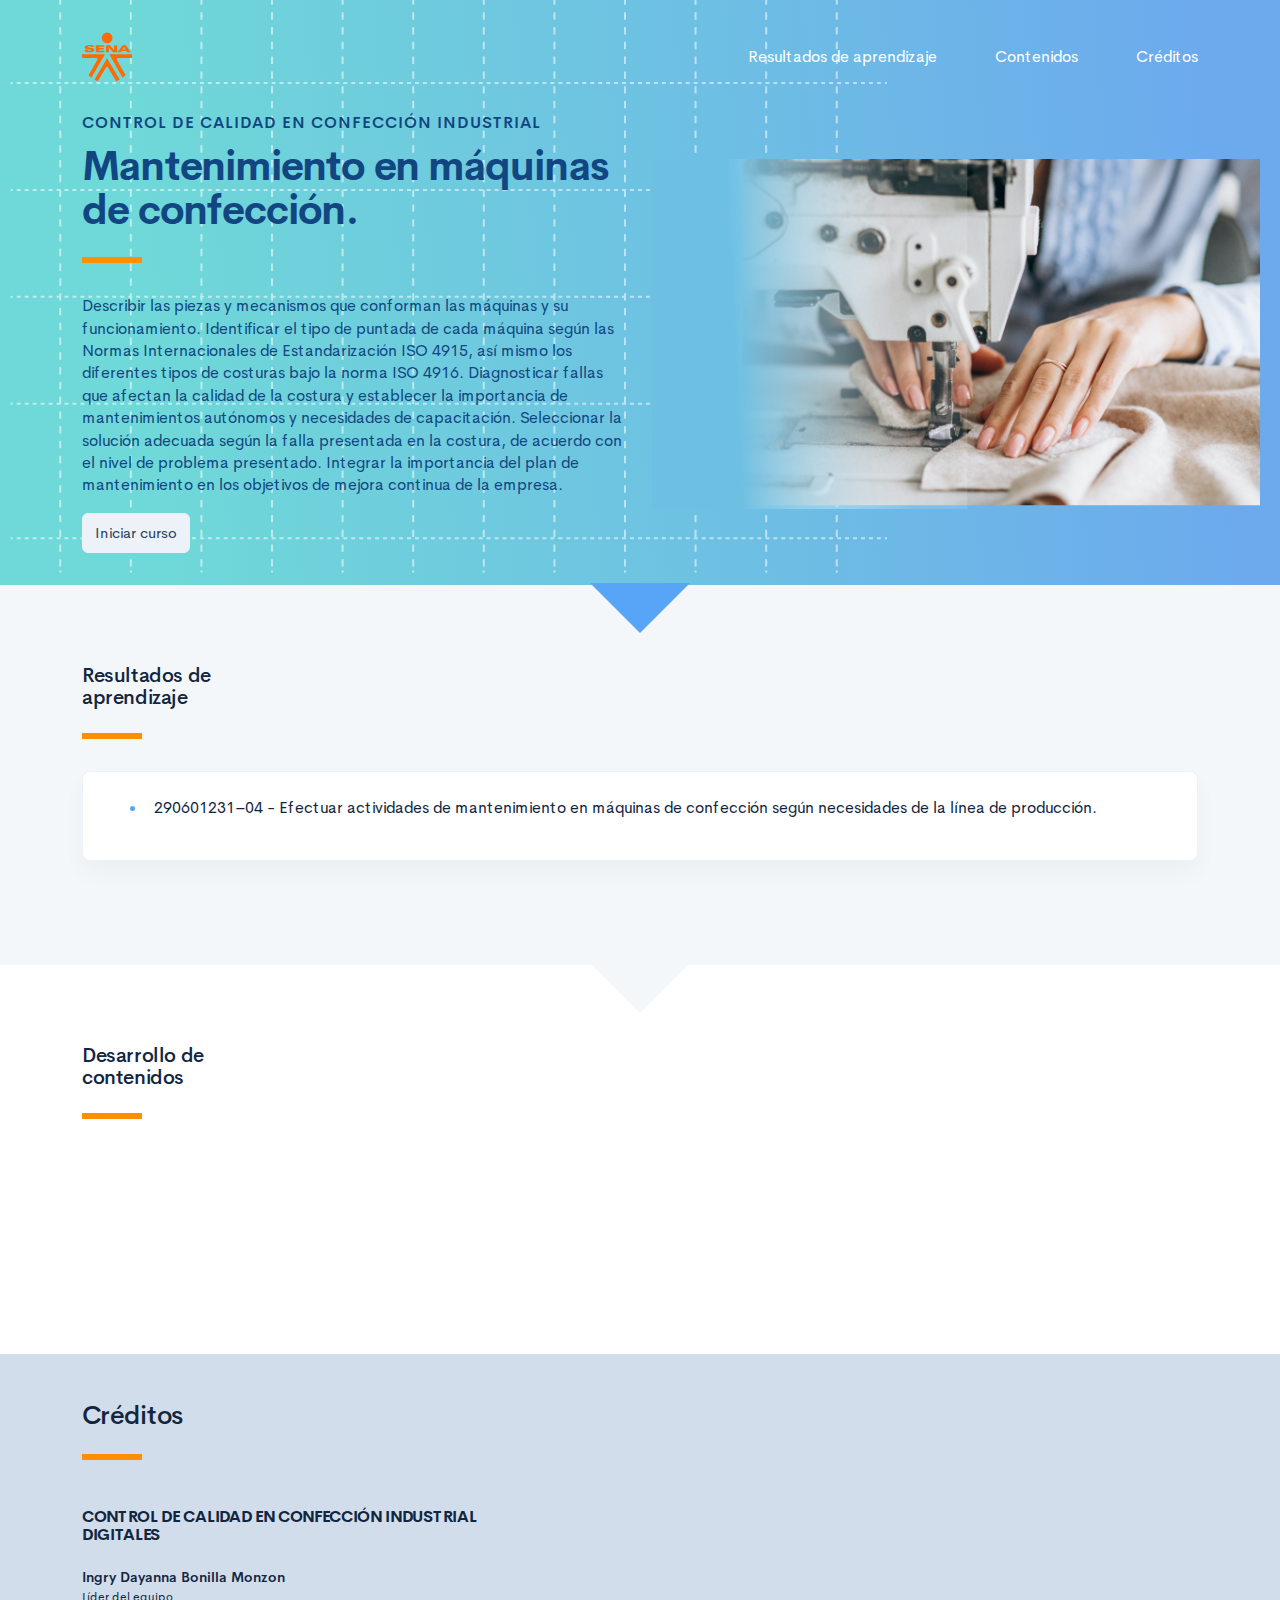
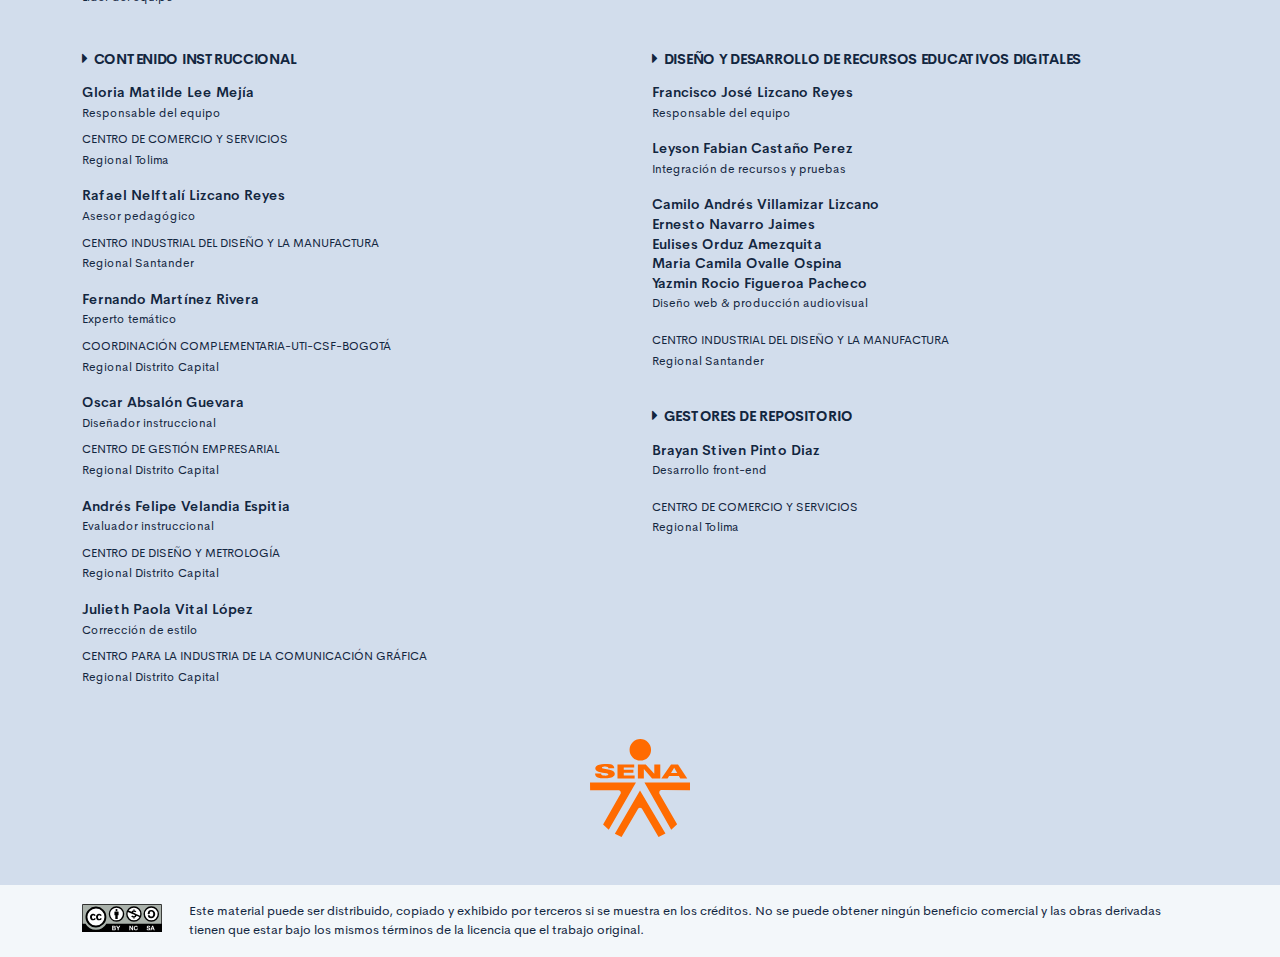
==== public/index.html @ 849eeeb2 "Se realiza cargue del componente 3" ====
<!DOCTYPE html>
<html lang="es">
    <head>
        <meta charset="UTF-8">
        <meta name="viewport" content="width=device-width, user-scalable=no, initial-scale=1.0, maximum-scale=1.0, minimum-scale=1.0">
        <title>Mantenimiento en máquinas de confección.</title>
        <meta meta name="description" content="Describir las piezas y mecanismos que conforman las máquinas y su funcionamiento. Identificar el tipo de puntada de cada máquina según las Normas Internacionales de Estandarización ISO 4915, así mismo los diferentes tipos de costuras bajo la norma ISO 4916. Diagnosticar fallas que afectan la calidad de la costura y establecer la importancia de mantenimientos autónomos y necesidades de capacitación. Seleccionar la solución adecuada según la falla presentada en la costura, de acuerdo con el nivel de problema presentado. Integrar la importancia del plan de mantenimiento en los objetivos de mejora continua de la empresa.">
        <link rel="icon" type="image/svg+xml" href="assets/images/logos/senaLogo.svg">
        <link rel="stylesheet" href="assets/fonts/feather/feather.css">
        <link rel="stylesheet" href="assets/fonts/fontawesome/css/font-awesome.css">
        <link href="assets/css/fancybox.css" rel="stylesheet">
        <link href="assets/css/animate.css" rel="stylesheet">
        <link rel="stylesheet" href="assets/css/main.css">
    </head>
    <body class="theme-dark page-header-textura" id="page-home">
        <header class="curso-presentacion page-header" id="CursoPresentacion">
            <div class="page-textura">
                <div class="container">
                    <div class="curso-topbar justify-content-center justify-content-md-between"><a class="curso-topbar__logo"><svg xmlns="http://www.w3.org/2000/svg" width="168.273" height="164.177" viewBox="0 0 168.273 164.177">
                                <path id="SENA_LOGO" data-name="SENA LOGO" d="M85.349,1a18.09,18.09,0,1,0,18.09,18.09h0A18.1,18.1,0,0,0,85.349,1ZM25.617,42.983a33.722,33.722,0,0,0-9.386,1.024,11.156,11.156,0,0,0-5.12,2.56A5.346,5.346,0,0,0,10.086,52.2c.683,1.707,2.56,2.9,4.608,3.584,4.437,1.536,9.386,1.877,13.994,2.731a5.1,5.1,0,0,1,2.389,1.024,1.369,1.369,0,0,1-.683,2.048,9.146,9.146,0,0,1-5.291.683A8.354,8.354,0,0,1,20.5,61.244a1.962,1.962,0,0,1-.853-2.389H9.233A7.663,7.663,0,0,0,10.6,63.463a7.59,7.59,0,0,0,4.267,2.389A28.541,28.541,0,0,0,23.4,66.876,52.426,52.426,0,0,0,35,66.023a11.043,11.043,0,0,0,5.8-2.9,5.358,5.358,0,0,0-1.365-8.533,21.267,21.267,0,0,0-5.8-2.048c-3.072-.683-5.973-1.024-9.045-1.536a9.114,9.114,0,0,1-3.072-.853,1.226,1.226,0,0,1,0-2.219,9.369,9.369,0,0,1,4.437-.683,10.554,10.554,0,0,1,4.608.853A1.877,1.877,0,0,1,31.59,49.81h9.9a5.669,5.669,0,0,0-1.195-3.584A8.875,8.875,0,0,0,35.515,43.5c-3.584-.341-6.827-.512-9.9-.512Zm21.333.683V67.217H75.792V62.1H57.531V57.489H73.744V52.54H57.531V48.786H75.109v-5.12Zm47.615,0H81.253V67.217H91.322V51.346l13.824,15.872h13.824V43.666H108.9v15.7Zm42.495,0L120.676,67.217h10.581l2.56-4.267H150.2l2.389,4.267h11.776l-15.53-23.551ZM142.35,49.3l5.12,8.533h-10.41ZM.7,74.044l.171,12.8L49,86.673c2.389.512,3.925,2.048,3.413,5.8l-29.7,51.711,9.557,9.045L78.01,74.044Zm91.646,0L137.4,152.89l9.9-8.874L117.433,92.3c-.512-3.584.853-5.291,3.413-5.8l48.127.171V74.044ZM84.837,87.185,42.512,159.546l11.264,5.461,28.159-47.615a4.283,4.283,0,0,1,2.9-1.195,4.681,4.681,0,0,1,3.072,1.195l28.159,47.786,11.605-5.973Z" transform="translate(-0.7 -1)" fill="#FF6B00" />
                            </svg>
                        </a><a class="curso-topbar__menubar collapsed btn-menu-responsive d-none" data-toggle="collapse" href="#curso-topbar__nav" aria-expanded="false"><span></span><span></span><span></span></a>
                        <nav class="curso-topbar__nav collapse show d-none d-md-block" id="curso-topbar__nav">
                            <ul class="curso-topbar__list">
                                <li class="curso-topbar__item"><a class="curso-topbar__link" href="#ResultadosAprendizaje"><span class="text-white">Resultados de aprendizaje</span></a></li>
                                <li class="curso-topbar__item"><a class="curso-topbar__link" href="#IndiceTematico"><span class="text-white">Contenidos</span></a></li>
                                <li class="curso-topbar__item"><a class="curso-topbar__link" href="#Creditos"><span class="text-white">Créditos</span></a></li>
                            </ul>
                        </nav>
                    </div>
                    <!--include includes/page-home_header.pug                -->
                    <div class="curso-portada">
                        <div class="row align-items-center">
                            <div class="col-12 col-lg-6">
                                <h3 class="curso-subtitulo" id="curso-titulo-componente">CONTROL DE CALIDAD EN CONFECCIÓN INDUSTRIAL</h3>
                                <h1 class="curso-titulo" id="curso-titulo-tema">Mantenimiento en máquinas de confección.</h1>
                                <div class="brand-line-primary"></div>
                                <p class="curso-descripcion">Describir las piezas y mecanismos que conforman las máquinas y su funcionamiento. Identificar el tipo de puntada de cada máquina según las Normas Internacionales de Estandarización ISO 4915, así mismo los diferentes tipos de costuras bajo la norma ISO 4916. Diagnosticar fallas que afectan la calidad de la costura y establecer la importancia de mantenimientos autónomos y necesidades de capacitación. Seleccionar la solución adecuada según la falla presentada en la costura, de acuerdo con el nivel de problema presentado. Integrar la importancia del plan de mantenimiento en los objetivos de mejora continua de la empresa.</p><a class="curso-btn-iniciar btn btn-light" href="main.html"><span>Iniciar curso</span></a>
                            </div>
                            <div class="col-12 col-lg-6 text-center">
                                <div class="d-none d-lg-block"><img class="curso-imagen" src="assets/images/header/header_media.png" /></div>
                            </div>
                        </div>
                    </div>
                </div>
            </div>
        </header>
        <section class="curso-resultados section bg-base-light" id="ResultadosAprendizaje">
            <div class="container">
                <h2> Resultados de <br>aprendizaje</h2>
                <div class="brand-line-primary"></div>
                <div class="card resultado-item">
                    <div class="card-body">
                        <ul class="bg-color-dark">
                            <li> <span>290601231–04 - Efectuar actividades de mantenimiento en máquinas de confección según necesidades de la línea de producción.</span></li>
                        </ul>
                    </div>
                </div>
            </div>
        </section>
        <section class="curso-indice-tematico section" id="IndiceTematico">
            <div class="container">
                <h2>Desarrollo de <br>contenidos</h2>
                <div class="brand-line-primary"></div>
                <div class="row justify-content-center">
                    <div class="col-12 col-sm-10">
                        <div class="card wow flipInX" data-wow-delay=".4s">
                            <div class="card-body">
                                <ul class="list-group list-group-flush list my-n3 nav-temas">
                                    <li class="list-group-item nav-tema-item">
                                        <div class="row align-items-center">
                                            <div class="col-auto">
                                                <div class="avatar avatar-sm"><span class="nav-tema-item__icon avatar-title font-size-lg bg-secondary-soft rounded-circle text-primary font-weight-bold">1</span></div>
                                            </div>
                                            <div class="col ml-n2"><span class="nav-tema-item__titulo"> <a href="main.html#page/Partes_de_maquinas_de_confeccion_puntadas_y_costuras/">Unidad 4. Partes de máquinas de confección, puntadas y costuras</a></span></div>
                                            <div class="col-auto"> <a class="btn btn-light nav-tema-item__btn" href="main.html#page/Partes_de_maquinas_de_confeccion_puntadas_y_costuras/">Ver más</a></div>
                                        </div>
                                    </li>
                                </ul>
                            </div>
                        </div>
                    </div>
                </div>
            </div>
        </section>
        <footer class="footer" id="Creditos">
            <div class="container">
                <h1>Créditos </h1>
                <div class="brand-line-primary"></div>
                <div class="row">
                    <div class="col-12 col-md-5">
                        <h3 class="footer-subtitulo mb-4">CONTROL DE CALIDAD EN CONFECCIÓN INDUSTRIAL DIGITALES </h3>
                        <p class="footer-texto mb-2"><strong>Ingry Dayanna Bonilla Monzon </strong><br /> <span class="text-small">Líder del equipo</span></p>
                    </div>
                </div>
                <div class="row mt-5">
                    <div class="col-12 col-md-6">
                        <h4 class="footer-subtitulo-2 mt-0">
                            <div class="fa fa-caret-right mr-2"></div>Contenido Instruccional
                        </h4>
                        <p class="footer-texto mb-2"><strong>Gloria Matilde Lee Mejía </strong><br /> <span class="text-small">Responsable del equipo</span></p>
                        <p class="footer-texto"><span class="text-small text-uppercase">Centro de Comercio y Servicios</span><br /><span class="text-small">Regional Tolima</span></p>
                        <p class="footer-texto mb-2"><strong>Rafael Nelftalí Lizcano Reyes</strong><br /> <span class="text-small">Asesor pedagógico<br /></span></p>
                        <p class="footer-texto"><span class="text-small text-uppercase">CENTRO INDUSTRIAL DEL DISEÑO Y LA MANUFACTURA </span><br /><span class="text-small">Regional Santander </span></p>
                        <p class="footer-texto mb-2"><strong>Fernando Martínez Rivera</strong><br /><span class="text-small">Experto temático<br /></span></p>
                        <p class="footer-texto"><span class="text-small text-uppercase">Coordinación Complementaria-UTI-CSF-Bogotá</span><br /><span class="text-small">Regional Distrito Capital</span></p>
                        <p class="footer-texto mb-2"><strong>Oscar Absalón Guevara</strong><br /> <span class="text-small">Diseñador instruccional<br /></span></p>
                        <p class="footer-texto"><span class="text-small text-uppercase">Centro de Gestión Empresarial</span><br /><span class="text-small">Regional Distrito Capital</span></p>
                        <p class="footer-texto mb-2"><strong>Andrés Felipe Velandia Espitia</strong><br /> <span class="text-small">Evaluador instruccional<br /></span></p>
                        <p class="footer-texto"><span class="text-small text-uppercase">Centro de Diseño y Metrología</span><br /><span class="text-small">Regional Distrito Capital</span></p>
                        <p class="footer-texto mb-2"><strong>Julieth Paola Vital López</strong><br /> <span class="text-small">Corrección de estilo<br /></span></p>
                        <p class="footer-texto"><span class="text-small text-uppercase">Centro para la Industria de la Comunicación Gráfica</span><br /><span class="text-small">Regional Distrito Capital </span></p>
                    </div>
                    <div class="col-12 col-md-6">
                        <h4 class="footer-subtitulo-2 mt-0">
                            <div class="fa fa-caret-right mr-2"></div>Diseño y desarrollo de recursos educativos digitales
                        </h4>
                        <p class="footer-texto"><strong>Francisco José Lizcano Reyes </strong><br /> <span class="text-small">Responsable del equipo<br /></span></p>
                        <p class="footer-texto"><strong>Leyson Fabian Castaño Perez</strong><br /> <span class="text-small">Integración de recursos y pruebas<br /></span></p>
                        <p class="footer-texto"> <strong>Camilo Andrés Villamizar Lizcano</strong><br />
                            <strong>Ernesto Navarro Jaimes</strong><br />
                            <strong>Eulises Orduz Amezquita</strong><br />
                            <strong>Maria Camila Ovalle Ospina </strong><br />
                            <strong>Yazmin Rocio Figueroa Pacheco</strong><br /><span class="text-small">Diseño web & producción audiovisual<br /></span></p>
                        <p class="footer-texto"><span class="text-small text-uppercase">CENTRO INDUSTRIAL DEL DISEÑO Y LA MANUFACTURA </span><br /><span class="text-small">Regional Santander</span></p>
                        <h4 class="footer-subtitulo-2 mt-5">
                            <div class="fa fa-caret-right mr-2"></div>Gestores de repositorio
                        </h4>
                        <p class="footer-texto"> <strong>Brayan Stiven Pinto Diaz </strong><br /> <span class="text-small">Desarrollo front-end<br /></span></p>
                        <p class="footer-texto"><span class="text-small text-uppercase">Centro de comercio y servicios </span><br /><span class="text-small">Regional Tolima</span></p>
                    </div>
                </div>
                <div class="row justify-content-center align-items-center mt-5"><img src="assets/images/logos/senaLogo.svg" style="max-width:100px" /></div>
            </div>
        </footer>
        <section id="cc">
            <div class="container">
                <div class="d-flex flex-column flex-sm-row"><span class="pr-3"><i class="icon cc"></i></span><span>Este material puede ser distribuido, copiado y exhibido por terceros si se muestra en los créditos. No se puede obtener ningún beneficio comercial y las obras derivadas tienen que estar bajo los mismos términos de la licencia que el trabajo original.</span></div>
            </div>
        </section>
        <script src="assets/js/vendor.js"></script>
        <script src="assets/js/global.js"> </script>
        <script src="assets/js/pages.js"></script>
    </body>
</html>
---- public/assets/fonts/feather/feather.css ----
@font-face {
  font-family: 'Feather';
  src:
    url('fonts/Feather.ttf?sdxovp') format('truetype'),
    url('fonts/Feather.woff?sdxovp') format('woff'),
    url('fonts/Feather.svg?sdxovp#Feather') format('svg');
  font-weight: normal;
  font-style: normal;
}

.fe {
  /* use !important to prevent issues with browser extensions that change fonts */
  font-family: 'Feather' !important;
  speak: none;
  font-style: normal;
  font-weight: normal;
  font-variant: normal;
  text-transform: none;
  line-height: 1;

  /* Better Font Rendering =========== */
  -webkit-font-smoothing: antialiased;
  -moz-osx-font-smoothing: grayscale;
}

.fe-activity:before {
  content: "\e900";
}
.fe-airplay:before {
  content: "\e901";
}
.fe-alert-circle:before {
  content: "\e902";
}
.fe-alert-octagon:before {
  content: "\e903";
}
.fe-alert-triangle:before {
  content: "\e904";
}
.fe-align-center:before {
  content: "\e905";
}
.fe-align-justify:before {
  content: "\e906";
}
.fe-align-left:before {
  content: "\e907";
}
.fe-align-right:before {
  content: "\e908";
}
.fe-anchor:before {
  content: "\e909";
}
.fe-aperture:before {
  content: "\e90a";
}
.fe-archive:before {
  content: "\e90b";
}
.fe-arrow-down:before {
  content: "\e90c";
}
.fe-arrow-down-circle:before {
  content: "\e90d";
}
.fe-arrow-down-left:before {
  content: "\e90e";
}
.fe-arrow-down-right:before {
  content: "\e90f";
}
.fe-arrow-left:before {
  content: "\e910";
}
.fe-arrow-left-circle:before {
  content: "\e911";
}
.fe-arrow-right:before {
  content: "\e912";
}
.fe-arrow-right-circle:before {
  content: "\e913";
}
.fe-arrow-up:before {
  content: "\e914";
}
.fe-arrow-up-circle:before {
  content: "\e915";
}
.fe-arrow-up-left:before {
  content: "\e916";
}
.fe-arrow-up-right:before {
  content: "\e917";
}
.fe-at-sign:before {
  content: "\e918";
}
.fe-award:before {
  content: "\e919";
}
.fe-bar-chart:before {
  content: "\e91a";
}
.fe-bar-chart-2:before {
  content: "\e91b";
}
.fe-battery:before {
  content: "\e91c";
}
.fe-battery-charging:before {
  content: "\e91d";
}
.fe-bell:before {
  content: "\e91e";
}
.fe-bell-off:before {
  content: "\e91f";
}
.fe-bluetooth:before {
  content: "\e920";
}
.fe-bold:before {
  content: "\e921";
}
.fe-book:before {
  content: "\e922";
}
.fe-book-open:before {
  content: "\e923";
}
.fe-bookmark:before {
  content: "\e924";
}
.fe-box:before {
  content: "\e925";
}
.fe-briefcase:before {
  content: "\e926";
}
.fe-calendar:before {
  content: "\e927";
}
.fe-camera:before {
  content: "\e928";
}
.fe-camera-off:before {
  content: "\e929";
}
.fe-cast:before {
  content: "\e92a";
}
.fe-check:before {
  content: "\e92b";
}
.fe-check-circle:before {
  content: "\e92c";
}
.fe-check-square:before {
  content: "\e92d";
}
.fe-chevron-down:before {
  content: "\e92e";
}
.fe-chevron-left:before {
  content: "\e92f";
}
.fe-chevron-right:before {
  content: "\e930";
}
.fe-chevron-up:before {
  content: "\e931";
}
.fe-chevrons-down:before {
  content: "\e932";
}
.fe-chevrons-left:before {
  content: "\e933";
}
.fe-chevrons-right:before {
  content: "\e934";
}
.fe-chevrons-up:before {
  content: "\e935";
}
.fe-chrome:before {
  content: "\e936";
}
.fe-circle:before {
  content: "\e937";
}
.fe-clipboard:before {
  content: "\e938";
}
.fe-clock:before {
  content: "\e939";
}
.fe-cloud:before {
  content: "\e93a";
}
.fe-cloud-drizzle:before {
  content: "\e93b";
}
.fe-cloud-lightning:before {
  content: "\e93c";
}
.fe-cloud-off:before {
  content: "\e93d";
}
.fe-cloud-rain:before {
  content: "\e93e";
}
.fe-cloud-snow:before {
  content: "\e93f";
}
.fe-code:before {
  content: "\e940";
}
.fe-codepen:before {
  content: "\e941";
}
.fe-command:before {
  content: "\e942";
}
.fe-compass:before {
  content: "\e943";
}
.fe-copy:before {
  content: "\e944";
}
.fe-corner-down-left:before {
  content: "\e945";
}
.fe-corner-down-right:before {
  content: "\e946";
}
.fe-corner-left-down:before {
  content: "\e947";
}
.fe-corner-left-up:before {
  content: "\e948";
}
.fe-corner-right-down:before {
  content: "\e949";
}
.fe-corner-right-up:before {
  content: "\e94a";
}
.fe-corner-up-left:before {
  content: "\e94b";
}
.fe-corner-up-right:before {
  content: "\e94c";
}
.fe-cpu:before {
  content: "\e94d";
}
.fe-credit-card:before {
  content: "\e94e";
}
.fe-crop:before {
  content: "\e94f";
}
.fe-crosshair:before {
  content: "\e950";
}
.fe-database:before {
  content: "\e951";
}
.fe-delete:before {
  content: "\e952";
}
.fe-disc:before {
  content: "\e953";
}
.fe-dollar-sign:before {
  content: "\e954";
}
.fe-download:before {
  content: "\e955";
}
.fe-download-cloud:before {
  content: "\e956";
}
.fe-droplet:before {
  content: "\e957";
}
.fe-edit:before {
  content: "\e958";
}
.fe-edit-2:before {
  content: "\e959";
}
.fe-edit-3:before {
  content: "\e95a";
}
.fe-external-link:before {
  content: "\e95b";
}
.fe-eye:before {
  content: "\e95c";
}
.fe-eye-off:before {
  content: "\e95d";
}
.fe-facebook:before {
  content: "\e95e";
}
.fe-fast-forward:before {
  content: "\e95f";
}
.fe-feather:before {
  content: "\e960";
}
.fe-file:before {
  content: "\e961";
}
.fe-file-minus:before {
  content: "\e962";
}
.fe-file-plus:before {
  content: "\e963";
}
.fe-file-text:before {
  content: "\e964";
}
.fe-film:before {
  content: "\e965";
}
.fe-filter:before {
  content: "\e966";
}
.fe-flag:before {
  content: "\e967";
}
.fe-folder:before {
  content: "\e968";
}
.fe-folder-minus:before {
  content: "\e969";
}
.fe-folder-plus:before {
  content: "\e96a";
}
.fe-gift:before {
  content: "\e96b";
}
.fe-git-branch:before {
  content: "\e96c";
}
.fe-git-commit:before {
  content: "\e96d";
}
.fe-git-merge:before {
  content: "\e96e";
}
.fe-git-pull-request:before {
  content: "\e96f";
}
.fe-github:before {
  content: "\e970";
}
.fe-gitlab:before {
  content: "\e971";
}
.fe-globe:before {
  content: "\e972";
}
.fe-grid:before {
  content: "\e973";
}
.fe-hard-drive:before {
  content: "\e974";
}
.fe-hash:before {
  content: "\e975";
}
.fe-headphones:before {
  content: "\e976";
}
.fe-heart:before {
  content: "\e977";
}
.fe-help-circle:before {
  content: "\e978";
}
.fe-home:before {
  content: "\e979";
}
.fe-image:before {
  content: "\e97a";
}
.fe-inbox:before {
  content: "\e97b";
}
.fe-info:before {
  content: "\e97c";
}
.fe-instagram:before {
  content: "\e97d";
}
.fe-italic:before {
  content: "\e97e";
}
.fe-layers:before {
  content: "\e97f";
}
.fe-layout:before {
  content: "\e980";
}
.fe-life-buoy:before {
  content: "\e981";
}
.fe-link:before {
  content: "\e982";
}
.fe-link-2:before {
  content: "\e983";
}
.fe-linkedin:before {
  content: "\e984";
}
.fe-list:before {
  content: "\e985";
}
.fe-loader:before {
  content: "\e986";
}
.fe-lock:before {
  content: "\e987";
}
.fe-log-in:before {
  content: "\e988";
}
.fe-log-out:before {
  content: "\e989";
}
.fe-mail:before {
  content: "\e98a";
}
.fe-map:before {
  content: "\e98b";
}
.fe-map-pin:before {
  content: "\e98c";
}
.fe-maximize:before {
  content: "\e98d";
}
.fe-maximize-2:before {
  content: "\e98e";
}
.fe-menu:before {
  content: "\e98f";
}
.fe-message-circle:before {
  content: "\e990";
}
.fe-message-square:before {
  content: "\e991";
}
.fe-mic:before {
  content: "\e992";
}
.fe-mic-off:before {
  content: "\e993";
}
.fe-minimize:before {
  content: "\e994";
}
.fe-minimize-2:before {
  content: "\e995";
}
.fe-minus:before {
  content: "\e996";
}
.fe-minus-circle:before {
  content: "\e997";
}
.fe-minus-square:before {
  content: "\e998";
}
.fe-monitor:before {
  content: "\e999";
}
.fe-moon:before {
  content: "\e99a";
}
.fe-more-horizontal:before {
  content: "\e99b";
}
.fe-more-vertical:before {
  content: "\e99c";
}
.fe-move:before {
  content: "\e99d";
}
.fe-music:before {
  content: "\e99e";
}
.fe-navigation:before {
  content: "\e99f";
}
.fe-navigation-2:before {
  content: "\e9a0";
}
.fe-octagon:before {
  content: "\e9a1";
}
.fe-package:before {
  content: "\e9a2";
}
.fe-paperclip:before {
  content: "\e9a3";
}
.fe-pause:before {
  content: "\e9a4";
}
.fe-pause-circle:before {
  content: "\e9a5";
}
.fe-percent:before {
  content: "\e9a6";
}
.fe-phone:before {
  content: "\e9a7";
}
.fe-phone-call:before {
  content: "\e9a8";
}
.fe-phone-forwarded:before {
  content: "\e9a9";
}
.fe-phone-incoming:before {
  content: "\e9aa";
}
.fe-phone-missed:before {
  content: "\e9ab";
}
.fe-phone-off:before {
  content: "\e9ac";
}
.fe-phone-outgoing:before {
  content: "\e9ad";
}
.fe-pie-chart:before {
  content: "\e9ae";
}
.fe-play:before {
  content: "\e9af";
}
.fe-play-circle:before {
  content: "\e9b0";
}
.fe-plus:before {
  content: "\e9b1";
}
.fe-plus-circle:before {
  content: "\e9b2";
}
.fe-plus-square:before {
  content: "\e9b3";
}
.fe-pocket:before {
  content: "\e9b4";
}
.fe-power:before {
  content: "\e9b5";
}
.fe-printer:before {
  content: "\e9b6";
}
.fe-radio:before {
  content: "\e9b7";
}
.fe-refresh-ccw:before {
  content: "\e9b8";
}
.fe-refresh-cw:before {
  content: "\e9b9";
}
.fe-repeat:before {
  content: "\e9ba";
}
.fe-rewind:before {
  content: "\e9bb";
}
.fe-rotate-ccw:before {
  content: "\e9bc";
}
.fe-rotate-cw:before {
  content: "\e9bd";
}
.fe-rss:before {
  content: "\e9be";
}
.fe-save:before {
  content: "\e9bf";
}
.fe-scissors:before {
  content: "\e9c0";
}
.fe-search:before {
  content: "\e9c1";
}
.fe-send:before {
  content: "\e9c2";
}
.fe-server:before {
  content: "\e9c3";
}
.fe-settings:before {
  content: "\e9c4";
}
.fe-share:before {
  content: "\e9c5";
}
.fe-share-2:before {
  content: "\e9c6";
}
.fe-shield:before {
  content: "\e9c7";
}
.fe-shield-off:before {
  content: "\e9c8";
}
.fe-shopping-bag:before {
  content: "\e9c9";
}
.fe-shopping-cart:before {
  content: "\e9ca";
}
.fe-shuffle:before {
  content: "\e9cb";
}
.fe-sidebar:before {
  content: "\e9cc";
}
.fe-skip-back:before {
  content: "\e9cd";
}
.fe-skip-forward:before {
  content: "\e9ce";
}
.fe-slack:before {
  content: "\e9cf";
}
.fe-slash:before {
  content: "\e9d0";
}
.fe-sliders:before {
  content: "\e9d1";
}
.fe-smartphone:before {
  content: "\e9d2";
}
.fe-speaker:before {
  content: "\e9d3";
}
.fe-square:before {
  content: "\e9d4";
}
.fe-star:before {
  content: "\e9d5";
}
.fe-stop-circle:before {
  content: "\e9d6";
}
.fe-sun:before {
  content: "\e9d7";
}
.fe-sunrise:before {
  content: "\e9d8";
}
.fe-sunset:before {
  content: "\e9d9";
}
.fe-tablet:before {
  content: "\e9da";
}
.fe-tag:before {
  content: "\e9db";
}
.fe-target:before {
  content: "\e9dc";
}
.fe-terminal:before {
  content: "\e9dd";
}
.fe-thermometer:before {
  content: "\e9de";
}
.fe-thumbs-down:before {
  content: "\e9df";
}
.fe-thumbs-up:before {
  content: "\e9e0";
}
.fe-toggle-left:before {
  content: "\e9e1";
}
.fe-toggle-right:before {
  content: "\e9e2";
}
.fe-trash:before {
  content: "\e9e3";
}
.fe-trash-2:before {
  content: "\e9e4";
}
.fe-trending-down:before {
  content: "\e9e5";
}
.fe-trending-up:before {
  content: "\e9e6";
}
.fe-triangle:before {
  content: "\e9e7";
}
.fe-truck:before {
  content: "\e9e8";
}
.fe-tv:before {
  content: "\e9e9";
}
.fe-twitter:before {
  content: "\e9ea";
}
.fe-type:before {
  content: "\e9eb";
}
.fe-umbrella:before {
  content: "\e9ec";
}
.fe-underline:before {
  content: "\e9ed";
}
.fe-unlock:before {
  content: "\e9ee";
}
.fe-upload:before {
  content: "\e9ef";
}
.fe-upload-cloud:before {
  content: "\e9f0";
}
.fe-user:before {
  content: "\e9f1";
}
.fe-user-check:before {
  content: "\e9f2";
}
.fe-user-minus:before {
  content: "\e9f3";
}
.fe-user-plus:before {
  content: "\e9f4";
}
.fe-user-x:before {
  content: "\e9f5";
}
.fe-users:before {
  content: "\e9f6";
}
.fe-video:before {
  content: "\e9f7";
}
.fe-video-off:before {
  content: "\e9f8";
}
.fe-voicemail:before {
  content: "\e9f9";
}
.fe-volume:before {
  content: "\e9fa";
}
.fe-volume-1:before {
  content: "\e9fb";
}
.fe-volume-2:before {
  content: "\e9fc";
}
.fe-volume-x:before {
  content: "\e9fd";
}
.fe-watch:before {
  content: "\e9fe";
}
.fe-wifi:before {
  content: "\e9ff";
}
.fe-wifi-off:before {
  content: "\ea00";
}
.fe-wind:before {
  content: "\ea01";
}
.fe-x:before {
  content: "\ea02";
}
.fe-x-circle:before {
  content: "\ea03";
}
.fe-x-square:before {
  content: "\ea04";
}
.fe-youtube:before {
  content: "\ea05";
}
.fe-zap:before {
  content: "\ea06";
}
.fe-zap-off:before {
  content: "\ea07";
}
.fe-zoom-in:before {
  content: "\ea08";
}
.fe-zoom-out:before {
  content: "\ea09";
}
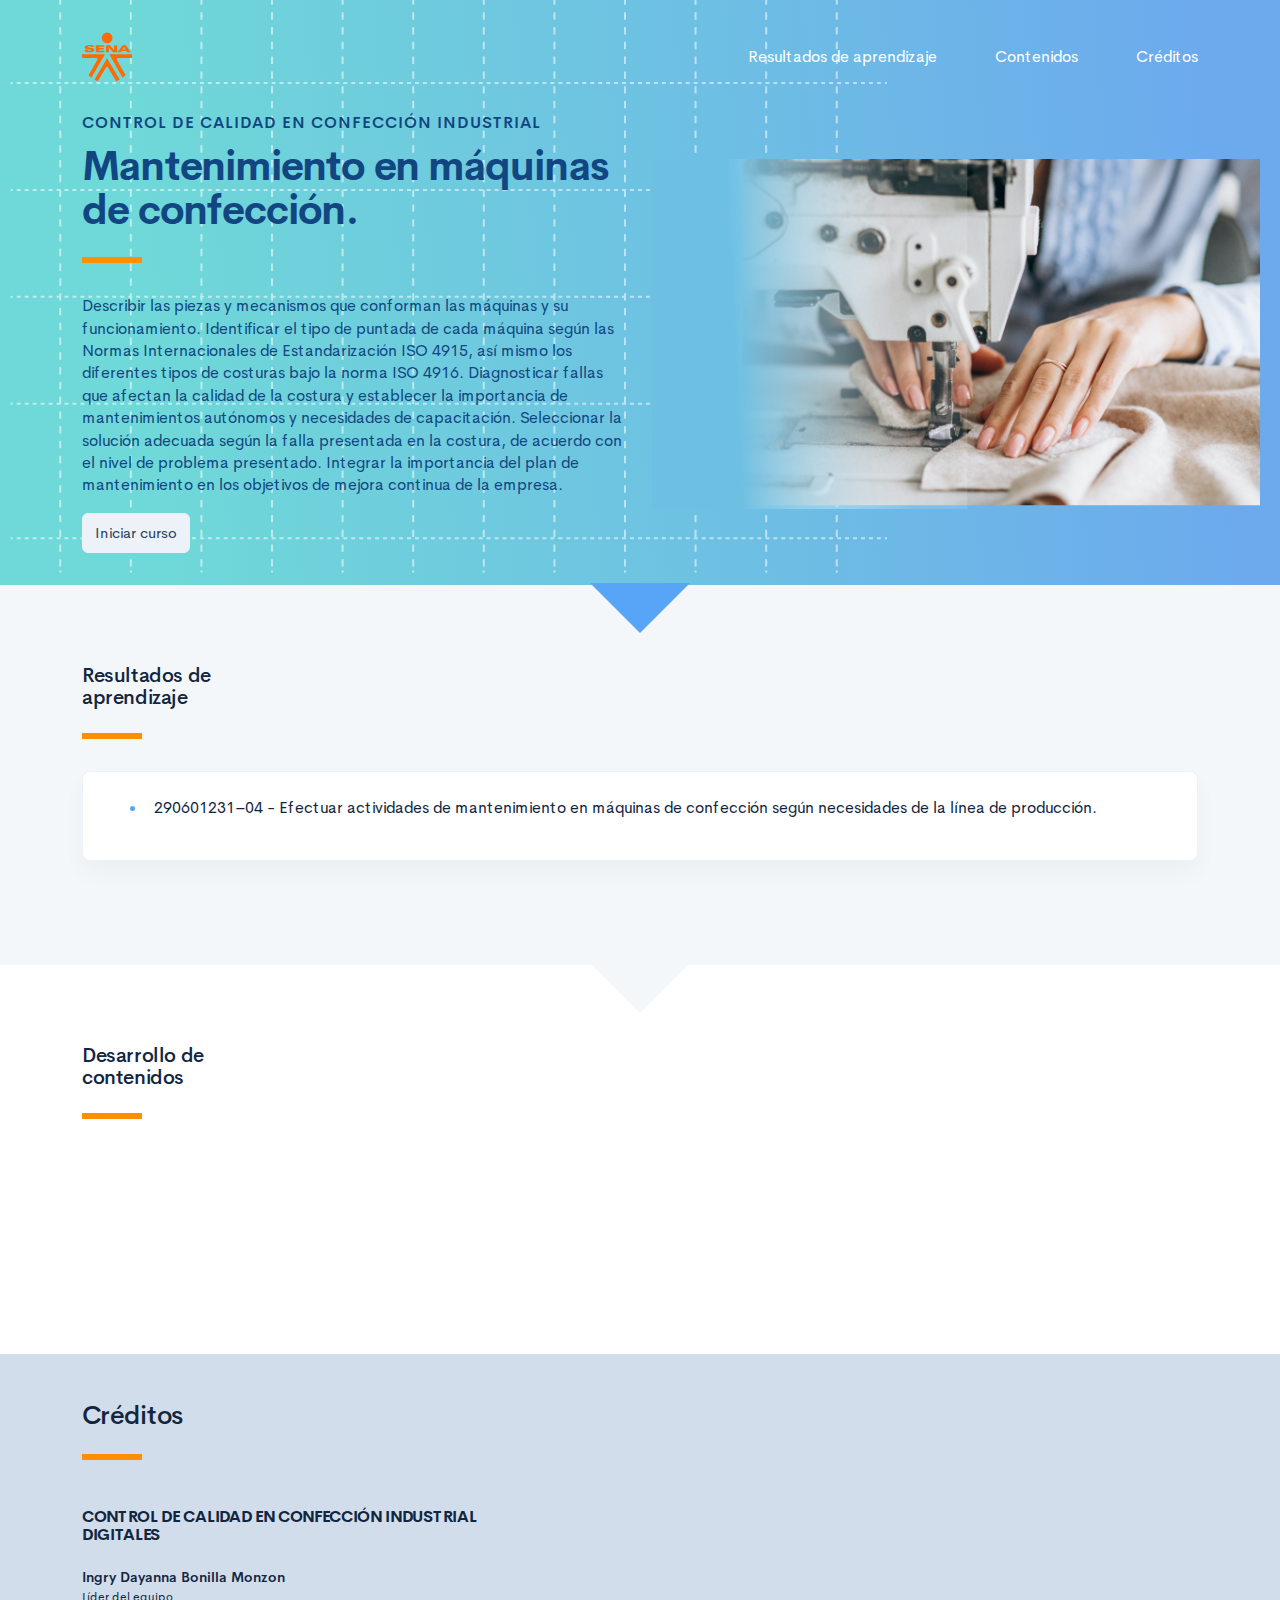
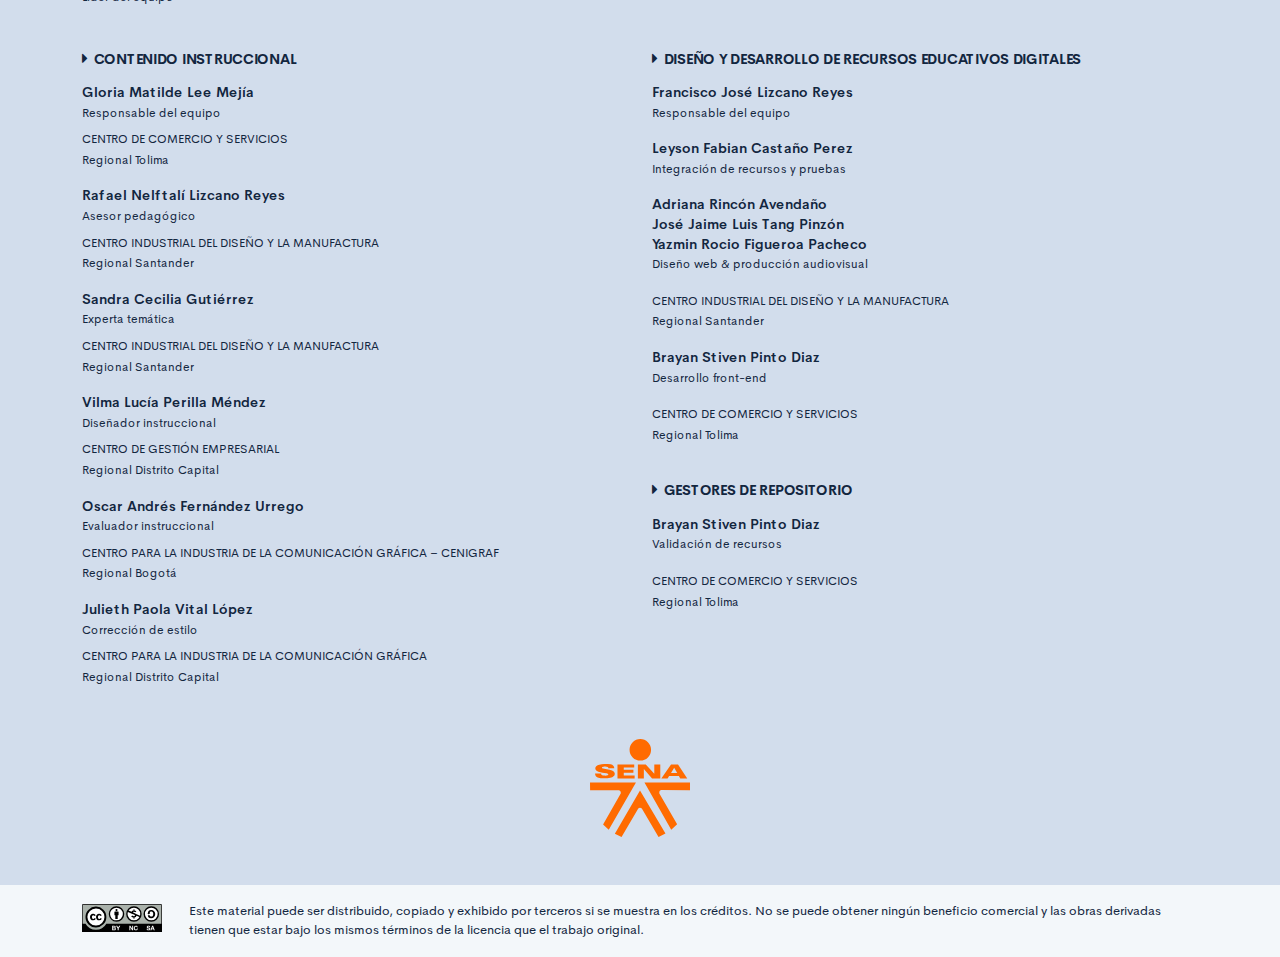
==== commit 4a475eb6: "Se da por finalizado el Componente" ====
--- a/public/index.html
+++ b/public/index.html
@@ -102,12 +102,12 @@
                         <p class="footer-texto"><span class="text-small text-uppercase">Centro de Comercio y Servicios</span><br /><span class="text-small">Regional Tolima</span></p>
                         <p class="footer-texto mb-2"><strong>Rafael Nelftalí Lizcano Reyes</strong><br /> <span class="text-small">Asesor pedagógico<br /></span></p>
                         <p class="footer-texto"><span class="text-small text-uppercase">CENTRO INDUSTRIAL DEL DISEÑO Y LA MANUFACTURA </span><br /><span class="text-small">Regional Santander </span></p>
-                        <p class="footer-texto mb-2"><strong>Fernando Martínez Rivera</strong><br /><span class="text-small">Experto temático<br /></span></p>
-                        <p class="footer-texto"><span class="text-small text-uppercase">Coordinación Complementaria-UTI-CSF-Bogotá</span><br /><span class="text-small">Regional Distrito Capital</span></p>
-                        <p class="footer-texto mb-2"><strong>Oscar Absalón Guevara</strong><br /> <span class="text-small">Diseñador instruccional<br /></span></p>
+                        <p class="footer-texto mb-2"><strong>Sandra Cecilia Gutiérrez</strong><br /><span class="text-small">Experta temática<br /></span></p>
+                        <p class="footer-texto"><span class="text-small text-uppercase">Centro Industrial del Diseño y la Manufactura</span><br /><span class="text-small">Regional Santander</span></p>
+                        <p class="footer-texto mb-2"><strong>Vilma Lucía Perilla Méndez</strong><br /> <span class="text-small">Diseñador instruccional<br /></span></p>
                         <p class="footer-texto"><span class="text-small text-uppercase">Centro de Gestión Empresarial</span><br /><span class="text-small">Regional Distrito Capital</span></p>
-                        <p class="footer-texto mb-2"><strong>Andrés Felipe Velandia Espitia</strong><br /> <span class="text-small">Evaluador instruccional<br /></span></p>
-                        <p class="footer-texto"><span class="text-small text-uppercase">Centro de Diseño y Metrología</span><br /><span class="text-small">Regional Distrito Capital</span></p>
+                        <p class="footer-texto mb-2"><strong>Oscar Andrés Fernández Urrego</strong><br /> <span class="text-small">Evaluador instruccional<br /></span></p>
+                        <p class="footer-texto"><span class="text-small text-uppercase">Centro para la Industria de la Comunicación Gráfica – CENIGRAF</span><br /><span class="text-small">Regional Bogotá</span></p>
                         <p class="footer-texto mb-2"><strong>Julieth Paola Vital López</strong><br /> <span class="text-small">Corrección de estilo<br /></span></p>
                         <p class="footer-texto"><span class="text-small text-uppercase">Centro para la Industria de la Comunicación Gráfica</span><br /><span class="text-small">Regional Distrito Capital </span></p>
                     </div>
@@ -117,16 +117,16 @@
                         </h4>
                         <p class="footer-texto"><strong>Francisco José Lizcano Reyes </strong><br /> <span class="text-small">Responsable del equipo<br /></span></p>
                         <p class="footer-texto"><strong>Leyson Fabian Castaño Perez</strong><br /> <span class="text-small">Integración de recursos y pruebas<br /></span></p>
-                        <p class="footer-texto"> <strong>Camilo Andrés Villamizar Lizcano</strong><br />
-                            <strong>Ernesto Navarro Jaimes</strong><br />
-                            <strong>Eulises Orduz Amezquita</strong><br />
-                            <strong>Maria Camila Ovalle Ospina </strong><br />
+                        <p class="footer-texto"> <strong>Adriana Rincón Avendaño</strong><br />
+                            <strong>José Jaime Luis Tang Pinzón</strong><br />
                             <strong>Yazmin Rocio Figueroa Pacheco</strong><br /><span class="text-small">Diseño web & producción audiovisual<br /></span></p>
                         <p class="footer-texto"><span class="text-small text-uppercase">CENTRO INDUSTRIAL DEL DISEÑO Y LA MANUFACTURA </span><br /><span class="text-small">Regional Santander</span></p>
+                        <p class="footer-texto"><strong>Brayan Stiven Pinto Diaz</strong><br /> <span class="text-small">Desarrollo front-end<br /></span></p>
+                        <p class="footer-texto"><span class="text-small text-uppercase">Centro de comercio y servicios </span><br /><span class="text-small">Regional Tolima</span></p>
                         <h4 class="footer-subtitulo-2 mt-5">
                             <div class="fa fa-caret-right mr-2"></div>Gestores de repositorio
                         </h4>
-                        <p class="footer-texto"> <strong>Brayan Stiven Pinto Diaz </strong><br /> <span class="text-small">Desarrollo front-end<br /></span></p>
+                        <p class="footer-texto"><strong>Brayan Stiven Pinto Diaz</strong><br /> <span class="text-small">Validación de recursos<br /></span></p>
                         <p class="footer-texto"><span class="text-small text-uppercase">Centro de comercio y servicios </span><br /><span class="text-small">Regional Tolima</span></p>
                     </div>
                 </div>
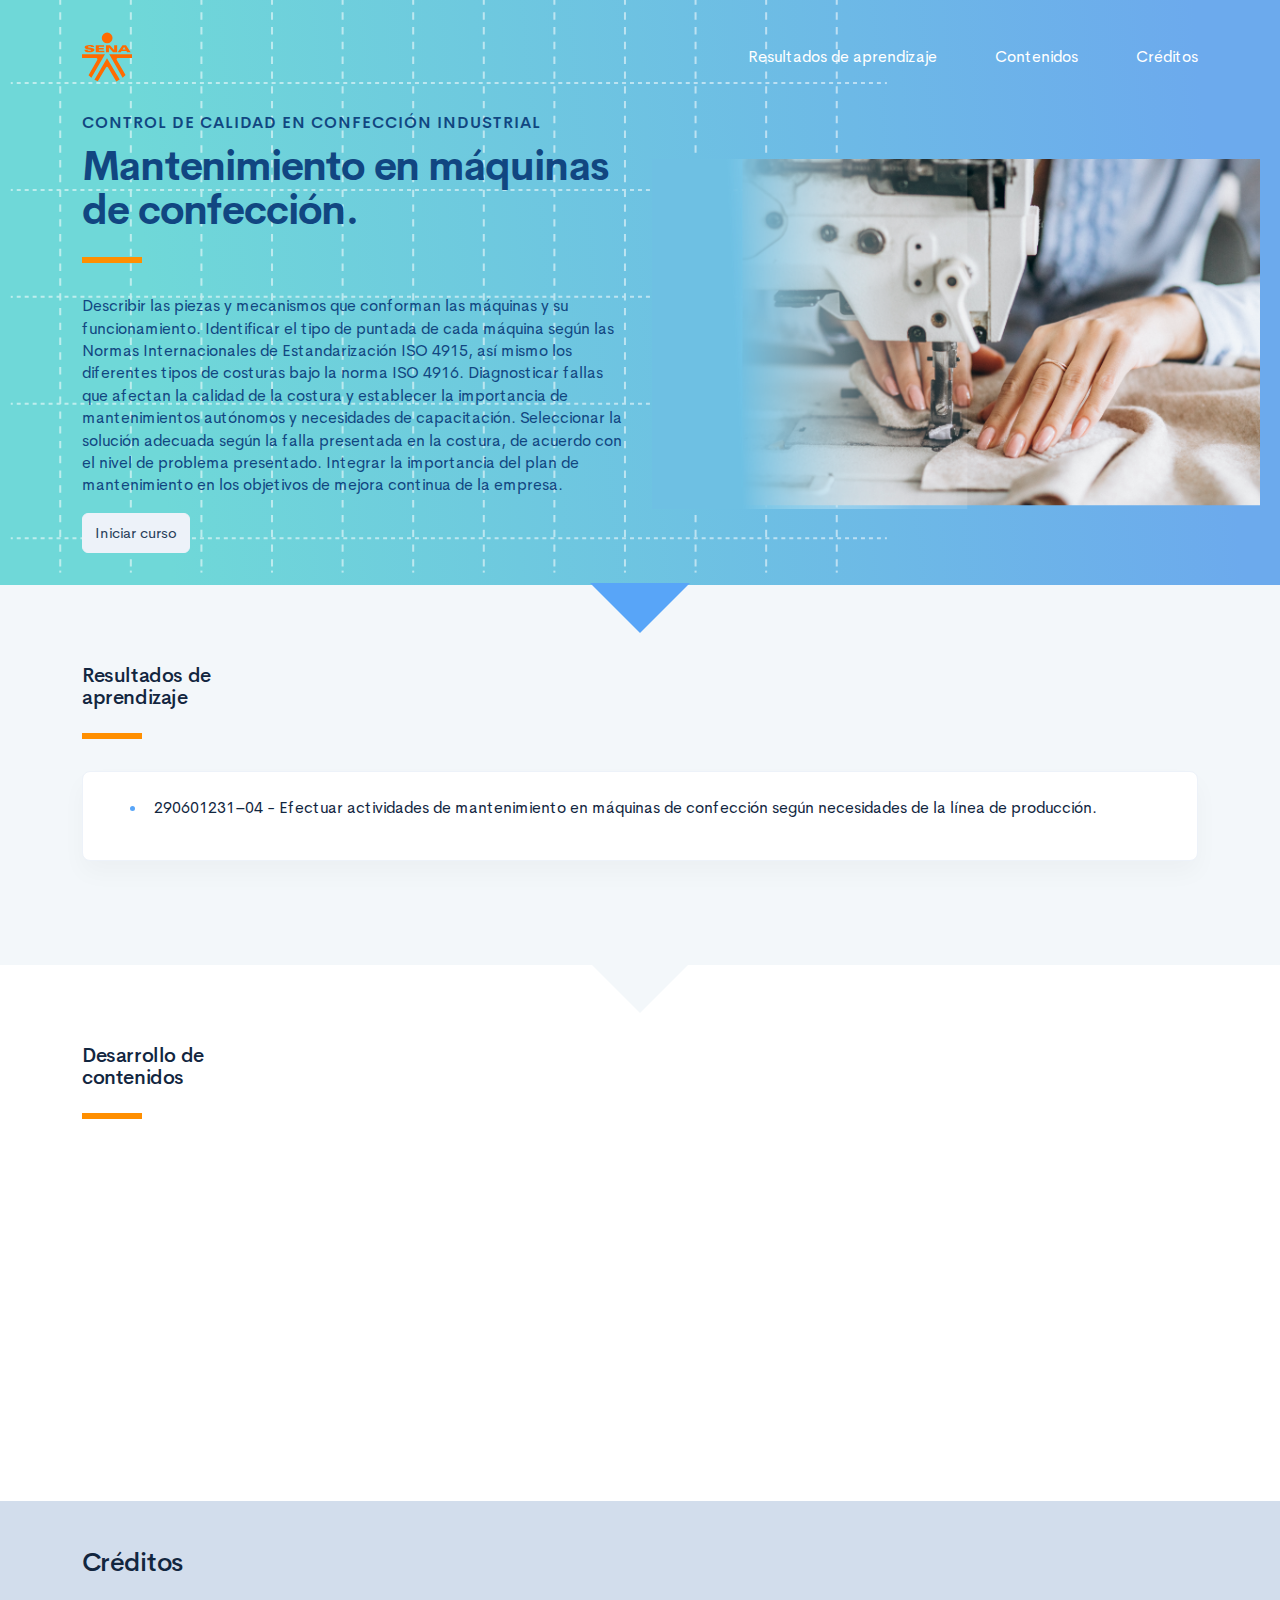
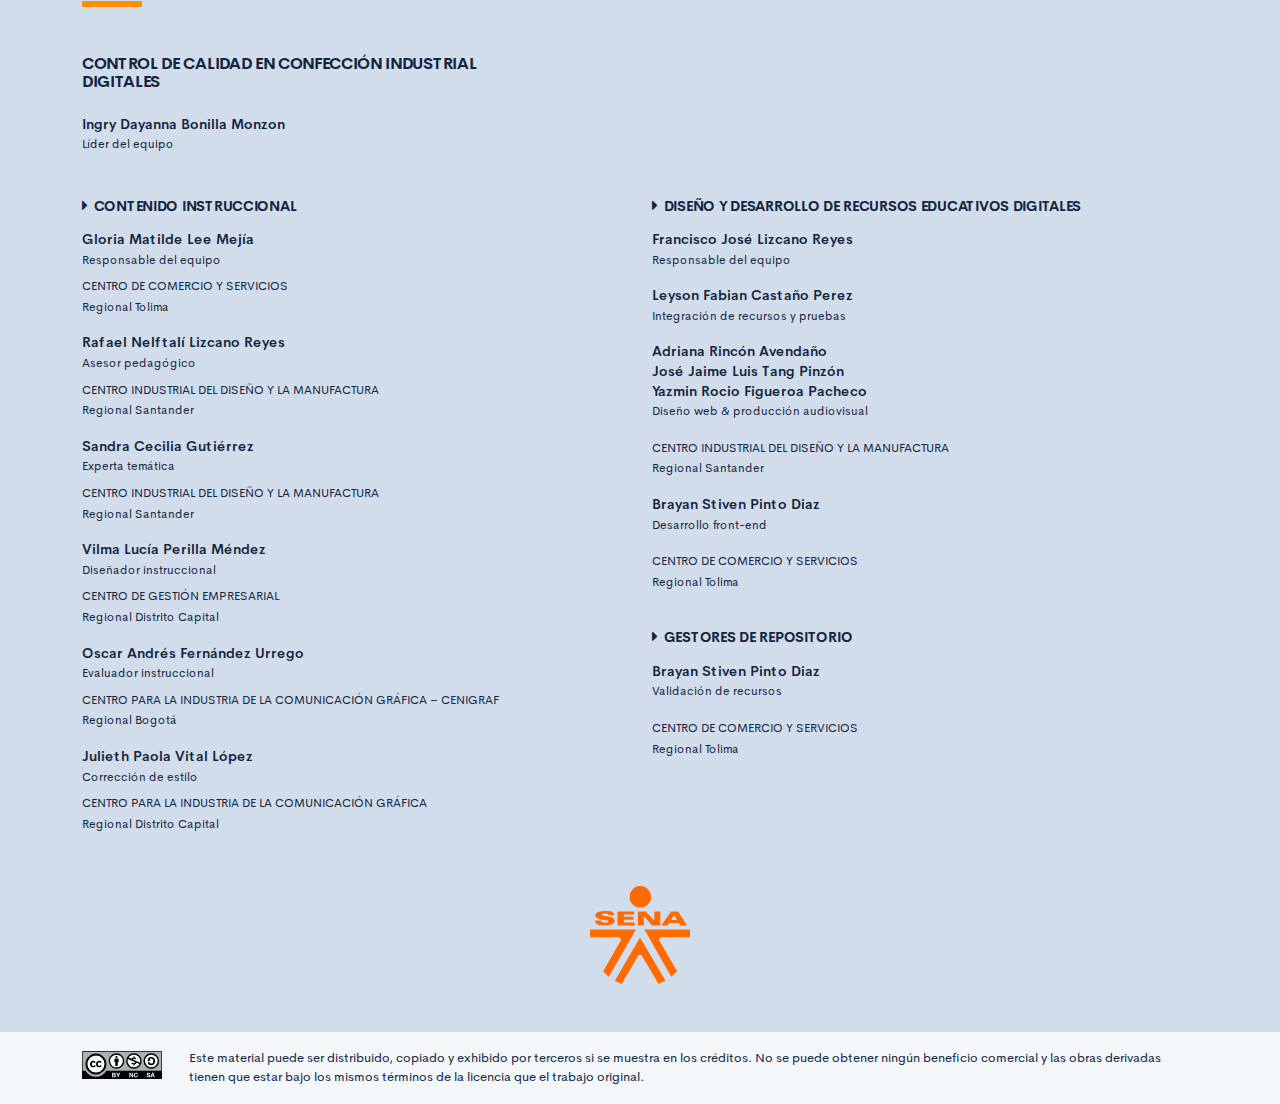
==== commit 2b616753: "Correcciones equipo repositorio" ====
--- a/public/index.html
+++ b/public/index.html
@@ -70,10 +70,28 @@
                                     <li class="list-group-item nav-tema-item">
                                         <div class="row align-items-center">
                                             <div class="col-auto">
+                                                <div class="avatar avatar-sm"><span class="nav-tema-item__icon avatar-title font-size-lg bg-secondary-soft rounded-circle text-primary font-weight-bold"> <i class="fa fa-file-text-o"></i></span></div>
+                                            </div>
+                                            <div class="col ml-n2"><span class="nav-tema-item__titulo"> <a href="main.html#page/introduccion/">Introducción</a></span></div>
+                                            <div class="col-auto"> <a class="btn btn-light nav-tema-item__btn" href="main.html#page/introduccion/">Ver más</a></div>
+                                        </div>
+                                    </li>
+                                    <li class="list-group-item nav-tema-item">
+                                        <div class="row align-items-center">
+                                            <div class="col-auto">
                                                 <div class="avatar avatar-sm"><span class="nav-tema-item__icon avatar-title font-size-lg bg-secondary-soft rounded-circle text-primary font-weight-bold">1</span></div>
                                             </div>
-                                            <div class="col ml-n2"><span class="nav-tema-item__titulo"> <a href="main.html#page/Partes_de_maquinas_de_confeccion_puntadas_y_costuras/">Unidad 4. Partes de máquinas de confección, puntadas y costuras</a></span></div>
-                                            <div class="col-auto"> <a class="btn btn-light nav-tema-item__btn" href="main.html#page/Partes_de_maquinas_de_confeccion_puntadas_y_costuras/">Ver más</a></div>
+                                            <div class="col ml-n2"><span class="nav-tema-item__titulo"> <a href="main.html#page/partes/">Partes de la maquinaria de confección</a></span></div>
+                                            <div class="col-auto"> <a class="btn btn-light nav-tema-item__btn" href="main.html#page/partes/">Ver más</a></div>
+                                        </div>
+                                    </li>
+                                    <li class="list-group-item nav-tema-item">
+                                        <div class="row align-items-center">
+                                            <div class="col-auto">
+                                                <div class="avatar avatar-sm"><span class="nav-tema-item__icon avatar-title font-size-lg bg-secondary-soft rounded-circle text-primary font-weight-bold">2</span></div>
+                                            </div>
+                                            <div class="col ml-n2"><span class="nav-tema-item__titulo"> <a href="main.html#page/mantenimiento/">Mantenimiento máquinas de confección</a></span></div>
+                                            <div class="col-auto"> <a class="btn btn-light nav-tema-item__btn" href="main.html#page/mantenimiento/">Ver más</a></div>
                                         </div>
                                     </li>
                                 </ul>
--- a/public/assets/css/main.css
+++ b/public/assets/css/main.css
@@ -3,6 +3,6 @@
  * Copyright 2011-2019 The Bootstrap Authors
  * Copyright 2011-2019 Twitter, Inc.
  * Licensed under MIT (https://github.com/twbs/bootstrap/blob/master/LICENSE)
- */:root{--blue: #2C7BE5;--indigo: #727cf5;--purple: #6b5eae;--pink: #ff679b;--red: #E63757;--orange: #fd7e14;--yellow: #F6C343;--green: #00D97E;--teal: #02a8b5;--cyan: #39afd1;--white: #fff;--gray: #95AAC9;--gray-dark: #3B506C;--primary: #12263F;--secondary: #6E84A3;--success: #00A99A;--info: #39afd1;--warning: #ff8f00;--danger: #E63757;--light: #EDF2F9;--dark: #000;--white: #fff;--breakpoint-xs: 0;--breakpoint-sm: 576px;--breakpoint-md: 768px;--breakpoint-lg: 992px;--breakpoint-xl: 1200px;--font-family-sans-serif: "Cerebri Sans", sans-serif;--font-family-monospace: "Courier New", monospace}*,*::before,*::after{box-sizing:border-box}html{font-family:sans-serif;line-height:1.15;-webkit-text-size-adjust:100%;-webkit-tap-highlight-color:rgba(0,0,0,0)}article,aside,figcaption,figure,footer,header,hgroup,main,nav,section{display:block}body{margin:0;font-family:"Cerebri Sans",sans-serif;font-size:.9375rem;font-weight:400;line-height:1.5;color:#12263F;text-align:left;background-color:#F3F7FA}[tabindex="-1"]:focus:not(:focus-visible){outline:0 !important}hr{box-sizing:content-box;height:0;overflow:visible}h1,h2,h3,h4,h5,h6{margin-top:0;margin-bottom:1.125rem}p{margin-top:0;margin-bottom:1rem}abbr[title],abbr[data-original-title]{text-decoration:underline;text-decoration:underline dotted;cursor:help;border-bottom:0;text-decoration-skip-ink:none}address{margin-bottom:1rem;font-style:normal;line-height:inherit}ol,ul,dl{margin-top:0;margin-bottom:1rem}ol ol,ul ul,ol ul,ul ol{margin-bottom:0}dt{font-weight:600}dd{margin-bottom:.5rem;margin-left:0}blockquote{margin:0 0 1rem}b,strong{font-weight:bolder}small{font-size:80%}sub,sup{position:relative;font-size:75%;line-height:0;vertical-align:baseline}sub{bottom:-.25em}sup{top:-.5em}a{color:#2C7BE5;text-decoration:none;background-color:transparent}a:hover{color:#104082;text-decoration:none}a:not([href]){color:inherit;text-decoration:none}a:not([href]):hover{color:inherit;text-decoration:none}pre,code,kbd,samp{font-family:"Courier New",monospace;font-size:1em}pre{margin-top:0;margin-bottom:1rem;overflow:auto}figure{margin:0 0 1rem}img{vertical-align:middle;border-style:none}svg{overflow:hidden;vertical-align:middle}table{border-collapse:collapse}caption{padding-top:1rem;padding-bottom:1rem;color:#95AAC9;text-align:left;caption-side:bottom}th{text-align:inherit}label{display:inline-block;margin-bottom:.5rem}button{border-radius:0}button:focus{outline:1px dotted;outline:5px auto -webkit-focus-ring-color}input,button,select,optgroup,textarea{margin:0;font-family:inherit;font-size:inherit;line-height:inherit}button,input{overflow:visible}button,select{text-transform:none}select{word-wrap:normal}button,[type="button"],[type="reset"],[type="submit"]{-webkit-appearance:button}button:not(:disabled),[type="button"]:not(:disabled),[type="reset"]:not(:disabled),[type="submit"]:not(:disabled){cursor:pointer}button::-moz-focus-inner,[type="button"]::-moz-focus-inner,[type="reset"]::-moz-focus-inner,[type="submit"]::-moz-focus-inner{padding:0;border-style:none}input[type="radio"],input[type="checkbox"]{box-sizing:border-box;padding:0}input[type="date"],input[type="time"],input[type="datetime-local"],input[type="month"]{-webkit-appearance:listbox}textarea{overflow:auto;resize:vertical}fieldset{min-width:0;padding:0;margin:0;border:0}legend{display:block;width:100%;max-width:100%;padding:0;margin-bottom:.5rem;font-size:1.5rem;line-height:inherit;color:inherit;white-space:normal}progress{vertical-align:baseline}[type="number"]::-webkit-inner-spin-button,[type="number"]::-webkit-outer-spin-button{height:auto}[type="search"]{outline-offset:-2px;-webkit-appearance:none}[type="search"]::-webkit-search-decoration{-webkit-appearance:none}::-webkit-file-upload-button{font:inherit;-webkit-appearance:button}output{display:inline-block}summary{display:list-item;cursor:pointer}template{display:none}[hidden]{display:none !important}h1,h2,h3,h4,h5,h6,.h1,.h2,.h3,.h4,.h5,.h6{margin-bottom:1.125rem;font-weight:500;line-height:1.1}h1,.h1{font-size:1.625rem}h2,.h2{font-size:1.25rem}h3,.h3{font-size:1.0625rem}h4,.h4{font-size:.9375rem}h5,.h5{font-size:.8125rem}h6,.h6{font-size:.625rem}.lead{font-size:1.17188rem;font-weight:300}.display-1{font-size:4rem;font-weight:600;line-height:1.1}.display-2{font-size:3.25rem;font-weight:600;line-height:1.1}.display-3{font-size:2.625rem;font-weight:600;line-height:1.1}.display-4{font-size:2rem;font-weight:600;line-height:1.1}hr{margin-top:1rem;margin-bottom:1rem;border:0;border-top:1px solid #E3EBF6}small,.small{font-size:.8125rem;font-weight:400}mark,.mark{padding:.2em;background-color:#fcf8e3}.list-unstyled{padding-left:0;list-style:none}.list-inline{padding-left:0;list-style:none}.list-inline-item{display:inline-block}.list-inline-item:not(:last-child){margin-right:6px}.initialism{font-size:90%;text-transform:uppercase}.blockquote{margin-bottom:1.5rem;font-size:1.17188rem}.blockquote-footer{display:block;font-size:.8125rem;color:#95AAC9}.blockquote-footer::before{content:"\2014\00A0"}.img-fluid{max-width:100%;height:auto}.img-thumbnail{padding:.25rem;background-color:#F3F7FA;border:1px solid #E3EBF6;border-radius:.375rem;max-width:100%;height:auto}.figure{display:inline-block}.figure-img{margin-bottom:.75rem;line-height:1}.figure-caption{font-size:.8125rem;color:#95AAC9}code{font-size:87.5%;color:#2C7BE5;word-wrap:break-word}a>code{color:inherit}kbd{padding:.2rem .4rem;font-size:87.5%;color:#fff;background-color:#283E59;border-radius:.25rem}kbd kbd{padding:0;font-size:100%;font-weight:600}pre{display:block;font-size:87.5%;color:#283E59}pre code{font-size:inherit;color:inherit;word-break:normal}.pre-scrollable{max-height:340px;overflow-y:scroll}.container{width:100%;padding-right:12px;padding-left:12px;margin-right:auto;margin-left:auto}@media (min-width: 576px){.container{max-width:540px}}@media (min-width: 768px){.container{max-width:720px}}@media (min-width: 992px){.container{max-width:960px}}@media (min-width: 1200px){.container{max-width:1140px}}.container-fluid,.container-sm,.container-md,.container-lg,.container-xl{width:100%;padding-right:12px;padding-left:12px;margin-right:auto;margin-left:auto}@media (min-width: 576px){.container,.container-sm{max-width:540px}}@media (min-width: 768px){.container,.container-sm,.container-md{max-width:720px}}@media (min-width: 992px){.container,.container-sm,.container-md,.container-lg{max-width:960px}}@media (min-width: 1200px){.container,.container-sm,.container-md,.container-lg,.container-xl{max-width:1140px}}.row{display:flex;flex-wrap:wrap;margin-right:-12px;margin-left:-12px}.no-gutters{margin-right:0;margin-left:0}.no-gutters>.col,.no-gutters>[class*="col-"]{padding-right:0;padding-left:0}.col-1,.col-2,.col-3,.col-4,.col-5,.col-6,.col-7,.col-8,.col-9,.col-10,.col-11,.col-12,.col,.col-auto,.col-sm-1,.col-sm-2,.col-sm-3,.col-sm-4,.col-sm-5,.col-sm-6,.col-sm-7,.col-sm-8,.col-sm-9,.col-sm-10,.col-sm-11,.col-sm-12,.col-sm,.col-sm-auto,.col-md-1,.col-md-2,.col-md-3,.col-md-4,.col-md-5,.col-md-6,.col-md-7,.col-md-8,.col-md-9,.col-md-10,.col-md-11,.col-md-12,.col-md,.col-md-auto,.col-lg-1,.col-lg-2,.col-lg-3,.col-lg-4,.col-lg-5,.col-lg-6,.col-lg-7,.col-lg-8,.col-lg-9,.col-lg-10,.col-lg-11,.col-lg-12,.col-lg,.col-lg-auto,.col-xl-1,.col-xl-2,.col-xl-3,.col-xl-4,.col-xl-5,.col-xl-6,.col-xl-7,.col-xl-8,.col-xl-9,.col-xl-10,.col-xl-11,.col-xl-12,.col-xl,.col-xl-auto{position:relative;width:100%;padding-right:12px;padding-left:12px}.col{flex-basis:0;flex-grow:1;max-width:100%}.row-cols-1>*{flex:0 0 100%;max-width:100%}.row-cols-2>*{flex:0 0 50%;max-width:50%}.row-cols-3>*{flex:0 0 33.33333%;max-width:33.33333%}.row-cols-4>*{flex:0 0 25%;max-width:25%}.row-cols-5>*{flex:0 0 20%;max-width:20%}.row-cols-6>*{flex:0 0 16.66667%;max-width:16.66667%}.col-auto{flex:0 0 auto;width:auto;max-width:100%}.col-1{flex:0 0 8.33333%;max-width:8.33333%}.col-2{flex:0 0 16.66667%;max-width:16.66667%}.col-3{flex:0 0 25%;max-width:25%}.col-4{flex:0 0 33.33333%;max-width:33.33333%}.col-5{flex:0 0 41.66667%;max-width:41.66667%}.col-6{flex:0 0 50%;max-width:50%}.col-7{flex:0 0 58.33333%;max-width:58.33333%}.col-8{flex:0 0 66.66667%;max-width:66.66667%}.col-9{flex:0 0 75%;max-width:75%}.col-10{flex:0 0 83.33333%;max-width:83.33333%}.col-11{flex:0 0 91.66667%;max-width:91.66667%}.col-12{flex:0 0 100%;max-width:100%}.order-first{order:-1}.order-last{order:13}.order-0{order:0}.order-1{order:1}.order-2{order:2}.order-3{order:3}.order-4{order:4}.order-5{order:5}.order-6{order:6}.order-7{order:7}.order-8{order:8}.order-9{order:9}.order-10{order:10}.order-11{order:11}.order-12{order:12}.offset-1{margin-left:8.33333%}.offset-2{margin-left:16.66667%}.offset-3{margin-left:25%}.offset-4{margin-left:33.33333%}.offset-5{margin-left:41.66667%}.offset-6{margin-left:50%}.offset-7{margin-left:58.33333%}.offset-8{margin-left:66.66667%}.offset-9{margin-left:75%}.offset-10{margin-left:83.33333%}.offset-11{margin-left:91.66667%}@media (min-width: 576px){.col-sm{flex-basis:0;flex-grow:1;max-width:100%}.row-cols-sm-1>*{flex:0 0 100%;max-width:100%}.row-cols-sm-2>*{flex:0 0 50%;max-width:50%}.row-cols-sm-3>*{flex:0 0 33.33333%;max-width:33.33333%}.row-cols-sm-4>*{flex:0 0 25%;max-width:25%}.row-cols-sm-5>*{flex:0 0 20%;max-width:20%}.row-cols-sm-6>*{flex:0 0 16.66667%;max-width:16.66667%}.col-sm-auto{flex:0 0 auto;width:auto;max-width:100%}.col-sm-1{flex:0 0 8.33333%;max-width:8.33333%}.col-sm-2{flex:0 0 16.66667%;max-width:16.66667%}.col-sm-3{flex:0 0 25%;max-width:25%}.col-sm-4{flex:0 0 33.33333%;max-width:33.33333%}.col-sm-5{flex:0 0 41.66667%;max-width:41.66667%}.col-sm-6{flex:0 0 50%;max-width:50%}.col-sm-7{flex:0 0 58.33333%;max-width:58.33333%}.col-sm-8{flex:0 0 66.66667%;max-width:66.66667%}.col-sm-9{flex:0 0 75%;max-width:75%}.col-sm-10{flex:0 0 83.33333%;max-width:83.33333%}.col-sm-11{flex:0 0 91.66667%;max-width:91.66667%}.col-sm-12{flex:0 0 100%;max-width:100%}.order-sm-first{order:-1}.order-sm-last{order:13}.order-sm-0{order:0}.order-sm-1{order:1}.order-sm-2{order:2}.order-sm-3{order:3}.order-sm-4{order:4}.order-sm-5{order:5}.order-sm-6{order:6}.order-sm-7{order:7}.order-sm-8{order:8}.order-sm-9{order:9}.order-sm-10{order:10}.order-sm-11{order:11}.order-sm-12{order:12}.offset-sm-0{margin-left:0}.offset-sm-1{margin-left:8.33333%}.offset-sm-2{margin-left:16.66667%}.offset-sm-3{margin-left:25%}.offset-sm-4{margin-left:33.33333%}.offset-sm-5{margin-left:41.66667%}.offset-sm-6{margin-left:50%}.offset-sm-7{margin-left:58.33333%}.offset-sm-8{margin-left:66.66667%}.offset-sm-9{margin-left:75%}.offset-sm-10{margin-left:83.33333%}.offset-sm-11{margin-left:91.66667%}}@media (min-width: 768px){.col-md{flex-basis:0;flex-grow:1;max-width:100%}.row-cols-md-1>*{flex:0 0 100%;max-width:100%}.row-cols-md-2>*{flex:0 0 50%;max-width:50%}.row-cols-md-3>*{flex:0 0 33.33333%;max-width:33.33333%}.row-cols-md-4>*{flex:0 0 25%;max-width:25%}.row-cols-md-5>*{flex:0 0 20%;max-width:20%}.row-cols-md-6>*{flex:0 0 16.66667%;max-width:16.66667%}.col-md-auto{flex:0 0 auto;width:auto;max-width:100%}.col-md-1{flex:0 0 8.33333%;max-width:8.33333%}.col-md-2{flex:0 0 16.66667%;max-width:16.66667%}.col-md-3{flex:0 0 25%;max-width:25%}.col-md-4{flex:0 0 33.33333%;max-width:33.33333%}.col-md-5{flex:0 0 41.66667%;max-width:41.66667%}.col-md-6{flex:0 0 50%;max-width:50%}.col-md-7{flex:0 0 58.33333%;max-width:58.33333%}.col-md-8{flex:0 0 66.66667%;max-width:66.66667%}.col-md-9{flex:0 0 75%;max-width:75%}.col-md-10{flex:0 0 83.33333%;max-width:83.33333%}.col-md-11{flex:0 0 91.66667%;max-width:91.66667%}.col-md-12{flex:0 0 100%;max-width:100%}.order-md-first{order:-1}.order-md-last{order:13}.order-md-0{order:0}.order-md-1{order:1}.order-md-2{order:2}.order-md-3{order:3}.order-md-4{order:4}.order-md-5{order:5}.order-md-6{order:6}.order-md-7{order:7}.order-md-8{order:8}.order-md-9{order:9}.order-md-10{order:10}.order-md-11{order:11}.order-md-12{order:12}.offset-md-0{margin-left:0}.offset-md-1{margin-left:8.33333%}.offset-md-2{margin-left:16.66667%}.offset-md-3{margin-left:25%}.offset-md-4{margin-left:33.33333%}.offset-md-5{margin-left:41.66667%}.offset-md-6{margin-left:50%}.offset-md-7{margin-left:58.33333%}.offset-md-8{margin-left:66.66667%}.offset-md-9{margin-left:75%}.offset-md-10{margin-left:83.33333%}.offset-md-11{margin-left:91.66667%}}@media (min-width: 992px){.col-lg{flex-basis:0;flex-grow:1;max-width:100%}.row-cols-lg-1>*{flex:0 0 100%;max-width:100%}.row-cols-lg-2>*{flex:0 0 50%;max-width:50%}.row-cols-lg-3>*{flex:0 0 33.33333%;max-width:33.33333%}.row-cols-lg-4>*{flex:0 0 25%;max-width:25%}.row-cols-lg-5>*{flex:0 0 20%;max-width:20%}.row-cols-lg-6>*{flex:0 0 16.66667%;max-width:16.66667%}.col-lg-auto{flex:0 0 auto;width:auto;max-width:100%}.col-lg-1{flex:0 0 8.33333%;max-width:8.33333%}.col-lg-2{flex:0 0 16.66667%;max-width:16.66667%}.col-lg-3{flex:0 0 25%;max-width:25%}.col-lg-4{flex:0 0 33.33333%;max-width:33.33333%}.col-lg-5{flex:0 0 41.66667%;max-width:41.66667%}.col-lg-6{flex:0 0 50%;max-width:50%}.col-lg-7{flex:0 0 58.33333%;max-width:58.33333%}.col-lg-8{flex:0 0 66.66667%;max-width:66.66667%}.col-lg-9{flex:0 0 75%;max-width:75%}.col-lg-10{flex:0 0 83.33333%;max-width:83.33333%}.col-lg-11{flex:0 0 91.66667%;max-width:91.66667%}.col-lg-12{flex:0 0 100%;max-width:100%}.order-lg-first{order:-1}.order-lg-last{order:13}.order-lg-0{order:0}.order-lg-1{order:1}.order-lg-2{order:2}.order-lg-3{order:3}.order-lg-4{order:4}.order-lg-5{order:5}.order-lg-6{order:6}.order-lg-7{order:7}.order-lg-8{order:8}.order-lg-9{order:9}.order-lg-10{order:10}.order-lg-11{order:11}.order-lg-12{order:12}.offset-lg-0{margin-left:0}.offset-lg-1{margin-left:8.33333%}.offset-lg-2{margin-left:16.66667%}.offset-lg-3{margin-left:25%}.offset-lg-4{margin-left:33.33333%}.offset-lg-5{margin-left:41.66667%}.offset-lg-6{margin-left:50%}.offset-lg-7{margin-left:58.33333%}.offset-lg-8{margin-left:66.66667%}.offset-lg-9{margin-left:75%}.offset-lg-10{margin-left:83.33333%}.offset-lg-11{margin-left:91.66667%}}@media (min-width: 1200px){.col-xl{flex-basis:0;flex-grow:1;max-width:100%}.row-cols-xl-1>*{flex:0 0 100%;max-width:100%}.row-cols-xl-2>*{flex:0 0 50%;max-width:50%}.row-cols-xl-3>*{flex:0 0 33.33333%;max-width:33.33333%}.row-cols-xl-4>*{flex:0 0 25%;max-width:25%}.row-cols-xl-5>*{flex:0 0 20%;max-width:20%}.row-cols-xl-6>*{flex:0 0 16.66667%;max-width:16.66667%}.col-xl-auto{flex:0 0 auto;width:auto;max-width:100%}.col-xl-1{flex:0 0 8.33333%;max-width:8.33333%}.col-xl-2{flex:0 0 16.66667%;max-width:16.66667%}.col-xl-3{flex:0 0 25%;max-width:25%}.col-xl-4{flex:0 0 33.33333%;max-width:33.33333%}.col-xl-5{flex:0 0 41.66667%;max-width:41.66667%}.col-xl-6{flex:0 0 50%;max-width:50%}.col-xl-7{flex:0 0 58.33333%;max-width:58.33333%}.col-xl-8{flex:0 0 66.66667%;max-width:66.66667%}.col-xl-9{flex:0 0 75%;max-width:75%}.col-xl-10{flex:0 0 83.33333%;max-width:83.33333%}.col-xl-11{flex:0 0 91.66667%;max-width:91.66667%}.col-xl-12{flex:0 0 100%;max-width:100%}.order-xl-first{order:-1}.order-xl-last{order:13}.order-xl-0{order:0}.order-xl-1{order:1}.order-xl-2{order:2}.order-xl-3{order:3}.order-xl-4{order:4}.order-xl-5{order:5}.order-xl-6{order:6}.order-xl-7{order:7}.order-xl-8{order:8}.order-xl-9{order:9}.order-xl-10{order:10}.order-xl-11{order:11}.order-xl-12{order:12}.offset-xl-0{margin-left:0}.offset-xl-1{margin-left:8.33333%}.offset-xl-2{margin-left:16.66667%}.offset-xl-3{margin-left:25%}.offset-xl-4{margin-left:33.33333%}.offset-xl-5{margin-left:41.66667%}.offset-xl-6{margin-left:50%}.offset-xl-7{margin-left:58.33333%}.offset-xl-8{margin-left:66.66667%}.offset-xl-9{margin-left:75%}.offset-xl-10{margin-left:83.33333%}.offset-xl-11{margin-left:91.66667%}}.table{width:100%;margin-bottom:1.5rem;color:#12263F}.table th,.table td{padding:1rem;vertical-align:top;border-top:1px solid #EDF2F9}.table thead th{vertical-align:bottom;border-bottom:2px solid #EDF2F9}.table tbody+tbody{border-top:2px solid #EDF2F9}.table-sm th,.table-sm td{padding:1rem}.table-bordered{border:1px solid #EDF2F9}.table-bordered th,.table-bordered td{border:1px solid #EDF2F9}.table-bordered thead th,.table-bordered thead td{border-bottom-width:2px}.table-borderless th,.table-borderless td,.table-borderless thead th,.table-borderless tbody+tbody{border:0}.table-striped tbody tr:nth-of-type(even){background-color:#F9FBFD}.table-hover tbody tr:hover{color:#12263F;background-color:#F9FBFD}.table-primary,.table-primary>th,.table-primary>td{background-color:#bdc2c9}.table-primary th,.table-primary td,.table-primary thead th,.table-primary tbody+tbody{border-color:#848e9b}.table-hover .table-primary:hover{background-color:#afb5be}.table-hover .table-primary:hover>td,.table-hover .table-primary:hover>th{background-color:#afb5be}.table-secondary,.table-secondary>th,.table-secondary>td{background-color:#d6dde5}.table-secondary th,.table-secondary td,.table-secondary thead th,.table-secondary tbody+tbody{border-color:#b4bfcf}.table-hover .table-secondary:hover{background-color:#c6d0db}.table-hover .table-secondary:hover>td,.table-hover .table-secondary:hover>th{background-color:#c6d0db}.table-success,.table-success>th,.table-success>td{background-color:#b8e7e3}.table-success th,.table-success td,.table-success thead th,.table-success tbody+tbody{border-color:#7ad2ca}.table-hover .table-success:hover{background-color:#a5e1db}.table-hover .table-success:hover>td,.table-hover .table-success:hover>th{background-color:#a5e1db}.table-info,.table-info>th,.table-info>td{background-color:#c8e9f2}.table-info th,.table-info td,.table-info thead th,.table-info tbody+tbody{border-color:#98d5e7}.table-hover .table-info:hover{background-color:#b3e1ed}.table-hover .table-info:hover>td,.table-hover .table-info:hover>th{background-color:#b3e1ed}.table-warning,.table-warning>th,.table-warning>td{background-color:#ffe0b8}.table-warning th,.table-warning td,.table-warning thead th,.table-warning tbody+tbody{border-color:#ffc57a}.table-hover .table-warning:hover{background-color:#ffd59f}.table-hover .table-warning:hover>td,.table-hover .table-warning:hover>th{background-color:#ffd59f}.table-danger,.table-danger>th,.table-danger>td{background-color:#f8c7d0}.table-danger th,.table-danger td,.table-danger thead th,.table-danger tbody+tbody{border-color:#f297a8}.table-hover .table-danger:hover{background-color:#f5b0bd}.table-hover .table-danger:hover>td,.table-hover .table-danger:hover>th{background-color:#f5b0bd}.table-light,.table-light>th,.table-light>td{background-color:#fafbfd}.table-light th,.table-light td,.table-light thead th,.table-light tbody+tbody{border-color:#f6f8fc}.table-hover .table-light:hover{background-color:#e8ecf6}.table-hover .table-light:hover>td,.table-hover .table-light:hover>th{background-color:#e8ecf6}.table-dark,.table-dark>th,.table-dark>td{background-color:#b8b8b8}.table-dark th,.table-dark td,.table-dark thead th,.table-dark tbody+tbody{border-color:#7a7a7a}.table-hover .table-dark:hover{background-color:#ababab}.table-hover .table-dark:hover>td,.table-hover .table-dark:hover>th{background-color:#ababab}.table-white,.table-white>th,.table-white>td{background-color:#fff}.table-white th,.table-white td,.table-white thead th,.table-white tbody+tbody{border-color:#fff}.table-hover .table-white:hover{background-color:#f2f2f2}.table-hover .table-white:hover>td,.table-hover .table-white:hover>th{background-color:#f2f2f2}.table-active,.table-active>th,.table-active>td{background-color:#F9FBFD}.table-hover .table-active:hover{background-color:#e6eef7}.table-hover .table-active:hover>td,.table-hover .table-active:hover>th{background-color:#e6eef7}.table .thead-dark th{color:#fff;background-color:#3B506C;border-color:#496285}.table .thead-light th{color:#95AAC9;background-color:#F9FBFD;border-color:#EDF2F9}.table-dark{color:#fff;background-color:#3B506C}.table-dark th,.table-dark td,.table-dark thead th{border-color:#496285}.table-dark.table-bordered{border:0}.table-dark.table-striped tbody tr:nth-of-type(even){background-color:rgba(255,255,255,0.05)}.table-dark.table-hover tbody tr:hover{color:#fff;background-color:rgba(255,255,255,0.075)}@media (max-width: 575.98px){.table-responsive-sm{display:block;width:100%;overflow-x:auto;-webkit-overflow-scrolling:touch}.table-responsive-sm>.table-bordered{border:0}}@media (max-width: 767.98px){.table-responsive-md{display:block;width:100%;overflow-x:auto;-webkit-overflow-scrolling:touch}.table-responsive-md>.table-bordered{border:0}}@media (max-width: 991.98px){.table-responsive-lg{display:block;width:100%;overflow-x:auto;-webkit-overflow-scrolling:touch}.table-responsive-lg>.table-bordered{border:0}}@media (max-width: 1199.98px){.table-responsive-xl{display:block;width:100%;overflow-x:auto;-webkit-overflow-scrolling:touch}.table-responsive-xl>.table-bordered{border:0}}.table-responsive{display:block;width:100%;overflow-x:auto;-webkit-overflow-scrolling:touch}.table-responsive>.table-bordered{border:0}.form-control{display:block;width:100%;height:calc(1.5em + 1rem + 2px);padding:.5rem .75rem;font-size:.9375rem;font-weight:400;line-height:1.5;color:#12263F;background-color:#fff;background-clip:padding-box;border:1px solid #D2DDEC;border-radius:.375rem;transition:border-color 0.15s ease-in-out,box-shadow 0.15s ease-in-out}@media (prefers-reduced-motion: reduce){.form-control{transition:none}}.form-control::-ms-expand{background-color:transparent;border:0}.form-control:-moz-focusring{color:transparent;text-shadow:0 0 0 #12263F}.form-control:focus{color:#12263F;background-color:#fff;border-color:#12263F;outline:0;box-shadow:rgba(0,0,0,0)}.form-control::placeholder{color:#B1C2D9;opacity:1}.form-control:disabled,.form-control[readonly]{background-color:#fff;opacity:1}select.form-control:focus::-ms-value{color:#12263F;background-color:#fff}.form-control-file,.form-control-range{display:block;width:100%}.col-form-label{padding-top:calc(.5rem + 1px);padding-bottom:calc(.5rem + 1px);margin-bottom:0;font-size:inherit;line-height:1.5}.col-form-label-lg{padding-top:calc(.75rem + 1px);padding-bottom:calc(.75rem + 1px);font-size:.9375rem;line-height:1.5}.col-form-label-sm{padding-top:calc(.125rem + 1px);padding-bottom:calc(.125rem + 1px);font-size:.8125rem;line-height:1.75}.form-control-plaintext{display:block;width:100%;padding:.5rem 0;margin-bottom:0;font-size:.9375rem;line-height:1.5;color:#12263F;background-color:transparent;border:solid transparent;border-width:1px 0}.form-control-plaintext.form-control-sm,.form-control-plaintext.form-control-lg{padding-right:0;padding-left:0}.form-control-sm{height:calc(1.75em + .25rem + 2px);padding:.125rem .5rem;font-size:.8125rem;line-height:1.75;border-radius:.25rem}.form-control-lg{height:calc(1.5em + 1.5rem + 2px);padding:.75rem 1.25rem;font-size:.9375rem;line-height:1.5;border-radius:.5rem}select.form-control[size],select.form-control[multiple]{height:auto}textarea.form-control{height:auto}.form-group{margin-bottom:1.375rem}.form-text{display:block;margin-top:.25rem}.form-row{display:flex;flex-wrap:wrap;margin-right:-5px;margin-left:-5px}.form-row>.col,.form-row>[class*="col-"]{padding-right:5px;padding-left:5px}.form-check{position:relative;display:block;padding-left:1.25rem}.form-check-input{position:absolute;margin-top:.3rem;margin-left:-1.25rem}.form-check-input[disabled] ~ .form-check-label,.form-check-input:disabled ~ .form-check-label{color:#95AAC9}.form-check-label{margin-bottom:0}.form-check-inline{display:inline-flex;align-items:center;padding-left:0;margin-right:.75rem}.form-check-inline .form-check-input{position:static;margin-top:0;margin-right:.3125rem;margin-left:0}.valid-feedback{display:none;width:100%;margin-top:.25rem;font-size:.8125rem;color:#00A99A}.valid-tooltip{position:absolute;top:100%;z-index:5;display:none;max-width:100%;padding:.25rem .5rem;margin-top:.1rem;font-size:.8125rem;line-height:1.5;color:#fff;background-color:#00a99a;border-radius:.375rem}.was-validated :valid ~ .valid-feedback,.was-validated :valid ~ .valid-tooltip,.is-valid ~ .valid-feedback,.is-valid ~ .valid-tooltip{display:block}.was-validated .form-control:valid,.form-control.is-valid{border-color:#00A99A}.was-validated .form-control:valid:focus,.form-control.is-valid:focus{border-color:#00A99A;box-shadow:0 0 0 .15rem rgba(0,169,154,0.25)}.was-validated .custom-select:valid,.custom-select.is-valid{border-color:#00A99A}.was-validated .custom-select:valid:focus,.custom-select.is-valid:focus{border-color:#00A99A;box-shadow:0 0 0 .15rem rgba(0,169,154,0.25)}.was-validated .form-check-input:valid ~ .form-check-label,.form-check-input.is-valid ~ .form-check-label{color:#00A99A}.was-validated .form-check-input:valid ~ .valid-feedback,.was-validated .form-check-input:valid ~ .valid-tooltip,.form-check-input.is-valid ~ .valid-feedback,.form-check-input.is-valid ~ .valid-tooltip{display:block}.was-validated .custom-control-input:valid ~ .custom-control-label,.custom-control-input.is-valid ~ .custom-control-label{color:#00A99A}.was-validated .custom-control-input:valid ~ .custom-control-label::before,.custom-control-input.is-valid ~ .custom-control-label::before{border-color:#00A99A}.was-validated .custom-control-input:valid:checked ~ .custom-control-label::before,.custom-control-input.is-valid:checked ~ .custom-control-label::before{border-color:#00dcc8;background-color:#00dcc8}.was-validated .custom-control-input:valid:focus ~ .custom-control-label::before,.custom-control-input.is-valid:focus ~ .custom-control-label::before{box-shadow:0 0 0 .15rem rgba(0,169,154,0.25)}.was-validated .custom-control-input:valid:focus:not(:checked) ~ .custom-control-label::before,.custom-control-input.is-valid:focus:not(:checked) ~ .custom-control-label::before{border-color:#00A99A}.was-validated .custom-file-input:valid ~ .custom-file-label,.custom-file-input.is-valid ~ .custom-file-label{border-color:#00A99A}.was-validated .custom-file-input:valid:focus ~ .custom-file-label,.custom-file-input.is-valid:focus ~ .custom-file-label{border-color:#00A99A;box-shadow:0 0 0 .15rem rgba(0,169,154,0.25)}.invalid-feedback{display:none;width:100%;margin-top:.25rem;font-size:.8125rem;color:#E63757}.invalid-tooltip{position:absolute;top:100%;z-index:5;display:none;max-width:100%;padding:.25rem .5rem;margin-top:.1rem;font-size:.8125rem;line-height:1.5;color:#fff;background-color:#e63757;border-radius:.375rem}.was-validated :invalid ~ .invalid-feedback,.was-validated :invalid ~ .invalid-tooltip,.is-invalid ~ .invalid-feedback,.is-invalid ~ .invalid-tooltip{display:block}.was-validated .form-control:invalid,.form-control.is-invalid{border-color:#E63757}.was-validated .form-control:invalid:focus,.form-control.is-invalid:focus{border-color:#E63757;box-shadow:0 0 0 .15rem rgba(230,55,87,0.25)}.was-validated .custom-select:invalid,.custom-select.is-invalid{border-color:#E63757}.was-validated .custom-select:invalid:focus,.custom-select.is-invalid:focus{border-color:#E63757;box-shadow:0 0 0 .15rem rgba(230,55,87,0.25)}.was-validated .form-check-input:invalid ~ .form-check-label,.form-check-input.is-invalid ~ .form-check-label{color:#E63757}.was-validated .form-check-input:invalid ~ .invalid-feedback,.was-validated .form-check-input:invalid ~ .invalid-tooltip,.form-check-input.is-invalid ~ .invalid-feedback,.form-check-input.is-invalid ~ .invalid-tooltip{display:block}.was-validated .custom-control-input:invalid ~ .custom-control-label,.custom-control-input.is-invalid ~ .custom-control-label{color:#E63757}.was-validated .custom-control-input:invalid ~ .custom-control-label::before,.custom-control-input.is-invalid ~ .custom-control-label::before{border-color:#E63757}.was-validated .custom-control-input:invalid:checked ~ .custom-control-label::before,.custom-control-input.is-invalid:checked ~ .custom-control-label::before{border-color:#ec647d;background-color:#ec647d}.was-validated .custom-control-input:invalid:focus ~ .custom-control-label::before,.custom-control-input.is-invalid:focus ~ .custom-control-label::before{box-shadow:0 0 0 .15rem rgba(230,55,87,0.25)}.was-validated .custom-control-input:invalid:focus:not(:checked) ~ .custom-control-label::before,.custom-control-input.is-invalid:focus:not(:checked) ~ .custom-control-label::before{border-color:#E63757}.was-validated .custom-file-input:invalid ~ .custom-file-label,.custom-file-input.is-invalid ~ .custom-file-label{border-color:#E63757}.was-validated .custom-file-input:invalid:focus ~ .custom-file-label,.custom-file-input.is-invalid:focus ~ .custom-file-label{border-color:#E63757;box-shadow:0 0 0 .15rem rgba(230,55,87,0.25)}.form-inline{display:flex;flex-flow:row wrap;align-items:center}.form-inline .form-check{width:100%}@media (min-width: 576px){.form-inline label{display:flex;align-items:center;justify-content:center;margin-bottom:0}.form-inline .form-group{display:flex;flex:0 0 auto;flex-flow:row wrap;align-items:center;margin-bottom:0}.form-inline .form-control{display:inline-block;width:auto;vertical-align:middle}.form-inline .form-control-plaintext{display:inline-block}.form-inline .input-group,.form-inline .custom-select{width:auto}.form-inline .form-check{display:flex;align-items:center;justify-content:center;width:auto;padding-left:0}.form-inline .form-check-input{position:relative;flex-shrink:0;margin-top:0;margin-right:.25rem;margin-left:0}.form-inline .custom-control{align-items:center;justify-content:center}.form-inline .custom-control-label{margin-bottom:0}}.btn{display:inline-block;font-weight:400;color:#12263F;text-align:center;vertical-align:middle;cursor:pointer;user-select:none;background-color:transparent;border:1px solid transparent;padding:.5rem .75rem;font-size:.9375rem;line-height:1.5;border-radius:.375rem;transition:color 0.15s ease-in-out,background-color 0.15s ease-in-out,border-color 0.15s ease-in-out,box-shadow 0.15s ease-in-out}@media (prefers-reduced-motion: reduce){.btn{transition:none}}.btn:hover{color:#12263F;text-decoration:none}.btn:focus,.btn.focus{outline:0;box-shadow:0 0 0 .15rem rgba(18,38,63,0.25)}.btn.disabled,.btn:disabled{opacity:.65}a.btn.disabled,fieldset:disabled a.btn{pointer-events:none}.btn-primary{color:#fff;background-color:#12263F;border-color:#12263F}.btn-primary:hover{color:#fff;background-color:#0a1421;border-color:#070e17}.btn-primary:focus,.btn-primary.focus{color:#fff;background-color:#0a1421;border-color:#070e17;box-shadow:0 0 0 .15rem rgba(54,71,92,0.5)}.btn-primary.disabled,.btn-primary:disabled{color:#fff;background-color:#12263F;border-color:#12263F}.btn-primary:not(:disabled):not(.disabled):active,.btn-primary:not(:disabled):not(.disabled).active,.show>.btn-primary.dropdown-toggle{color:#fff;background-color:#070e17;border-color:#04080d}.btn-primary:not(:disabled):not(.disabled):active:focus,.btn-primary:not(:disabled):not(.disabled).active:focus,.show>.btn-primary.dropdown-toggle:focus{box-shadow:0 0 0 .15rem rgba(54,71,92,0.5)}.btn-secondary{color:#fff;background-color:#6E84A3;border-color:#6E84A3}.btn-secondary:hover{color:#fff;background-color:#5b7190;border-color:#566b88}.btn-secondary:focus,.btn-secondary.focus{color:#fff;background-color:#5b7190;border-color:#566b88;box-shadow:0 0 0 .15rem rgba(132,150,177,0.5)}.btn-secondary.disabled,.btn-secondary:disabled{color:#fff;background-color:#6E84A3;border-color:#6E84A3}.btn-secondary:not(:disabled):not(.disabled):active,.btn-secondary:not(:disabled):not(.disabled).active,.show>.btn-secondary.dropdown-toggle{color:#fff;background-color:#566b88;border-color:#516580}.btn-secondary:not(:disabled):not(.disabled):active:focus,.btn-secondary:not(:disabled):not(.disabled).active:focus,.show>.btn-secondary.dropdown-toggle:focus{box-shadow:0 0 0 .15rem rgba(132,150,177,0.5)}.btn-success{color:#fff;background-color:#00A99A;border-color:#00A99A}.btn-success:hover{color:#fff;background-color:#008377;border-color:#00766c}.btn-success:focus,.btn-success.focus{color:#fff;background-color:#008377;border-color:#00766c;box-shadow:0 0 0 .15rem rgba(38,182,169,0.5)}.btn-success.disabled,.btn-success:disabled{color:#fff;background-color:#00A99A;border-color:#00A99A}.btn-success:not(:disabled):not(.disabled):active,.btn-success:not(:disabled):not(.disabled).active,.show>.btn-success.dropdown-toggle{color:#fff;background-color:#00766c;border-color:#006960}.btn-success:not(:disabled):not(.disabled):active:focus,.btn-success:not(:disabled):not(.disabled).active:focus,.show>.btn-success.dropdown-toggle:focus{box-shadow:0 0 0 .15rem rgba(38,182,169,0.5)}.btn-info{color:#fff;background-color:#39afd1;border-color:#39afd1}.btn-info:hover{color:#fff;background-color:#2b99b9;border-color:#2991ae}.btn-info:focus,.btn-info.focus{color:#fff;background-color:#2b99b9;border-color:#2991ae;box-shadow:0 0 0 .15rem rgba(87,187,216,0.5)}.btn-info.disabled,.btn-info:disabled{color:#fff;background-color:#39afd1;border-color:#39afd1}.btn-info:not(:disabled):not(.disabled):active,.btn-info:not(:disabled):not(.disabled).active,.show>.btn-info.dropdown-toggle{color:#fff;background-color:#2991ae;border-color:#2688a4}.btn-info:not(:disabled):not(.disabled):active:focus,.btn-info:not(:disabled):not(.disabled).active:focus,.show>.btn-info.dropdown-toggle:focus{box-shadow:0 0 0 .15rem rgba(87,187,216,0.5)}.btn-warning{color:#283E59;background-color:#ff8f00;border-color:#ff8f00}.btn-warning:hover{color:#fff;background-color:#d97a00;border-color:#cc7200}.btn-warning:focus,.btn-warning.focus{color:#fff;background-color:#d97a00;border-color:#cc7200;box-shadow:0 0 0 .15rem rgba(223,131,13,0.5)}.btn-warning.disabled,.btn-warning:disabled{color:#283E59;background-color:#ff8f00;border-color:#ff8f00}.btn-warning:not(:disabled):not(.disabled):active,.btn-warning:not(:disabled):not(.disabled).active,.show>.btn-warning.dropdown-toggle{color:#fff;background-color:#cc7200;border-color:#bf6b00}.btn-warning:not(:disabled):not(.disabled):active:focus,.btn-warning:not(:disabled):not(.disabled).active:focus,.show>.btn-warning.dropdown-toggle:focus{box-shadow:0 0 0 .15rem rgba(223,131,13,0.5)}.btn-danger{color:#fff;background-color:#E63757;border-color:#E63757}.btn-danger:hover{color:#fff;background-color:#db1b3f;border-color:#d01a3b}.btn-danger:focus,.btn-danger.focus{color:#fff;background-color:#db1b3f;border-color:#d01a3b;box-shadow:0 0 0 .15rem rgba(234,85,112,0.5)}.btn-danger.disabled,.btn-danger:disabled{color:#fff;background-color:#E63757;border-color:#E63757}.btn-danger:not(:disabled):not(.disabled):active,.btn-danger:not(:disabled):not(.disabled).active,.show>.btn-danger.dropdown-toggle{color:#fff;background-color:#d01a3b;border-color:#c51938}.btn-danger:not(:disabled):not(.disabled):active:focus,.btn-danger:not(:disabled):not(.disabled).active:focus,.show>.btn-danger.dropdown-toggle:focus{box-shadow:0 0 0 .15rem rgba(234,85,112,0.5)}.btn-light{color:#283E59;background-color:#EDF2F9;border-color:#EDF2F9}.btn-light:hover{color:#283E59;background-color:#d0ddef;border-color:#c7d6ec}.btn-light:focus,.btn-light.focus{color:#283E59;background-color:#d0ddef;border-color:#c7d6ec;box-shadow:0 0 0 .15rem rgba(207,215,225,0.5)}.btn-light.disabled,.btn-light:disabled{color:#283E59;background-color:#EDF2F9;border-color:#EDF2F9}.btn-light:not(:disabled):not(.disabled):active,.btn-light:not(:disabled):not(.disabled).active,.show>.btn-light.dropdown-toggle{color:#283E59;background-color:#c7d6ec;border-color:#bdcfe9}.btn-light:not(:disabled):not(.disabled):active:focus,.btn-light:not(:disabled):not(.disabled).active:focus,.show>.btn-light.dropdown-toggle:focus{box-shadow:0 0 0 .15rem rgba(207,215,225,0.5)}.btn-dark{color:#fff;background-color:#000;border-color:#000}.btn-dark:hover{color:#fff;background-color:#000;border-color:#000}.btn-dark:focus,.btn-dark.focus{color:#fff;background-color:#000;border-color:#000;box-shadow:0 0 0 .15rem rgba(38,38,38,0.5)}.btn-dark.disabled,.btn-dark:disabled{color:#fff;background-color:#000;border-color:#000}.btn-dark:not(:disabled):not(.disabled):active,.btn-dark:not(:disabled):not(.disabled).active,.show>.btn-dark.dropdown-toggle{color:#fff;background-color:#000;border-color:#000}.btn-dark:not(:disabled):not(.disabled):active:focus,.btn-dark:not(:disabled):not(.disabled).active:focus,.show>.btn-dark.dropdown-toggle:focus{box-shadow:0 0 0 .15rem rgba(38,38,38,0.5)}.btn-white{color:#283E59;background-color:#fff;border-color:#fff}.btn-white:hover{color:#283E59;background-color:#ececec;border-color:#e6e6e6}.btn-white:focus,.btn-white.focus{color:#283E59;background-color:#ececec;border-color:#e6e6e6;box-shadow:0 0 0 .15rem rgba(223,226,230,0.5)}.btn-white.disabled,.btn-white:disabled{color:#283E59;background-color:#fff;border-color:#fff}.btn-white:not(:disabled):not(.disabled):active,.btn-white:not(:disabled):not(.disabled).active,.show>.btn-white.dropdown-toggle{color:#283E59;background-color:#e6e6e6;border-color:#dfdfdf}.btn-white:not(:disabled):not(.disabled):active:focus,.btn-white:not(:disabled):not(.disabled).active:focus,.show>.btn-white.dropdown-toggle:focus{box-shadow:0 0 0 .15rem rgba(223,226,230,0.5)}.btn-outline-primary{color:#12263F;border-color:#12263F}.btn-outline-primary:hover{color:#fff;background-color:#12263F;border-color:#12263F}.btn-outline-primary:focus,.btn-outline-primary.focus{box-shadow:0 0 0 .15rem rgba(18,38,63,0.5)}.btn-outline-primary.disabled,.btn-outline-primary:disabled{color:#12263F;background-color:transparent}.btn-outline-primary:not(:disabled):not(.disabled):active,.btn-outline-primary:not(:disabled):not(.disabled).active,.show>.btn-outline-primary.dropdown-toggle{color:#fff;background-color:#12263F;border-color:#12263F}.btn-outline-primary:not(:disabled):not(.disabled):active:focus,.btn-outline-primary:not(:disabled):not(.disabled).active:focus,.show>.btn-outline-primary.dropdown-toggle:focus{box-shadow:0 0 0 .15rem rgba(18,38,63,0.5)}.btn-outline-secondary{color:#6E84A3;border-color:#6E84A3}.btn-outline-secondary:hover{color:#fff;background-color:#6E84A3;border-color:#6E84A3}.btn-outline-secondary:focus,.btn-outline-secondary.focus{box-shadow:0 0 0 .15rem rgba(110,132,163,0.5)}.btn-outline-secondary.disabled,.btn-outline-secondary:disabled{color:#6E84A3;background-color:transparent}.btn-outline-secondary:not(:disabled):not(.disabled):active,.btn-outline-secondary:not(:disabled):not(.disabled).active,.show>.btn-outline-secondary.dropdown-toggle{color:#fff;background-color:#6E84A3;border-color:#6E84A3}.btn-outline-secondary:not(:disabled):not(.disabled):active:focus,.btn-outline-secondary:not(:disabled):not(.disabled).active:focus,.show>.btn-outline-secondary.dropdown-toggle:focus{box-shadow:0 0 0 .15rem rgba(110,132,163,0.5)}.btn-outline-success{color:#00A99A;border-color:#00A99A}.btn-outline-success:hover{color:#fff;background-color:#00A99A;border-color:#00A99A}.btn-outline-success:focus,.btn-outline-success.focus{box-shadow:0 0 0 .15rem rgba(0,169,154,0.5)}.btn-outline-success.disabled,.btn-outline-success:disabled{color:#00A99A;background-color:transparent}.btn-outline-success:not(:disabled):not(.disabled):active,.btn-outline-success:not(:disabled):not(.disabled).active,.show>.btn-outline-success.dropdown-toggle{color:#fff;background-color:#00A99A;border-color:#00A99A}.btn-outline-success:not(:disabled):not(.disabled):active:focus,.btn-outline-success:not(:disabled):not(.disabled).active:focus,.show>.btn-outline-success.dropdown-toggle:focus{box-shadow:0 0 0 .15rem rgba(0,169,154,0.5)}.btn-outline-info{color:#39afd1;border-color:#39afd1}.btn-outline-info:hover{color:#fff;background-color:#39afd1;border-color:#39afd1}.btn-outline-info:focus,.btn-outline-info.focus{box-shadow:0 0 0 .15rem rgba(57,175,209,0.5)}.btn-outline-info.disabled,.btn-outline-info:disabled{color:#39afd1;background-color:transparent}.btn-outline-info:not(:disabled):not(.disabled):active,.btn-outline-info:not(:disabled):not(.disabled).active,.show>.btn-outline-info.dropdown-toggle{color:#fff;background-color:#39afd1;border-color:#39afd1}.btn-outline-info:not(:disabled):not(.disabled):active:focus,.btn-outline-info:not(:disabled):not(.disabled).active:focus,.show>.btn-outline-info.dropdown-toggle:focus{box-shadow:0 0 0 .15rem rgba(57,175,209,0.5)}.btn-outline-warning{color:#ff8f00;border-color:#ff8f00}.btn-outline-warning:hover{color:#283E59;background-color:#ff8f00;border-color:#ff8f00}.btn-outline-warning:focus,.btn-outline-warning.focus{box-shadow:0 0 0 .15rem rgba(255,143,0,0.5)}.btn-outline-warning.disabled,.btn-outline-warning:disabled{color:#ff8f00;background-color:transparent}.btn-outline-warning:not(:disabled):not(.disabled):active,.btn-outline-warning:not(:disabled):not(.disabled).active,.show>.btn-outline-warning.dropdown-toggle{color:#283E59;background-color:#ff8f00;border-color:#ff8f00}.btn-outline-warning:not(:disabled):not(.disabled):active:focus,.btn-outline-warning:not(:disabled):not(.disabled).active:focus,.show>.btn-outline-warning.dropdown-toggle:focus{box-shadow:0 0 0 .15rem rgba(255,143,0,0.5)}.btn-outline-danger{color:#E63757;border-color:#E63757}.btn-outline-danger:hover{color:#fff;background-color:#E63757;border-color:#E63757}.btn-outline-danger:focus,.btn-outline-danger.focus{box-shadow:0 0 0 .15rem rgba(230,55,87,0.5)}.btn-outline-danger.disabled,.btn-outline-danger:disabled{color:#E63757;background-color:transparent}.btn-outline-danger:not(:disabled):not(.disabled):active,.btn-outline-danger:not(:disabled):not(.disabled).active,.show>.btn-outline-danger.dropdown-toggle{color:#fff;background-color:#E63757;border-color:#E63757}.btn-outline-danger:not(:disabled):not(.disabled):active:focus,.btn-outline-danger:not(:disabled):not(.disabled).active:focus,.show>.btn-outline-danger.dropdown-toggle:focus{box-shadow:0 0 0 .15rem rgba(230,55,87,0.5)}.btn-outline-light{color:#EDF2F9;border-color:#EDF2F9}.btn-outline-light:hover{color:#283E59;background-color:#EDF2F9;border-color:#EDF2F9}.btn-outline-light:focus,.btn-outline-light.focus{box-shadow:0 0 0 .15rem rgba(237,242,249,0.5)}.btn-outline-light.disabled,.btn-outline-light:disabled{color:#EDF2F9;background-color:transparent}.btn-outline-light:not(:disabled):not(.disabled):active,.btn-outline-light:not(:disabled):not(.disabled).active,.show>.btn-outline-light.dropdown-toggle{color:#283E59;background-color:#EDF2F9;border-color:#EDF2F9}.btn-outline-light:not(:disabled):not(.disabled):active:focus,.btn-outline-light:not(:disabled):not(.disabled).active:focus,.show>.btn-outline-light.dropdown-toggle:focus{box-shadow:0 0 0 .15rem rgba(237,242,249,0.5)}.btn-outline-dark{color:#000;border-color:#000}.btn-outline-dark:hover{color:#fff;background-color:#000;border-color:#000}.btn-outline-dark:focus,.btn-outline-dark.focus{box-shadow:0 0 0 .15rem rgba(0,0,0,0.5)}.btn-outline-dark.disabled,.btn-outline-dark:disabled{color:#000;background-color:transparent}.btn-outline-dark:not(:disabled):not(.disabled):active,.btn-outline-dark:not(:disabled):not(.disabled).active,.show>.btn-outline-dark.dropdown-toggle{color:#fff;background-color:#000;border-color:#000}.btn-outline-dark:not(:disabled):not(.disabled):active:focus,.btn-outline-dark:not(:disabled):not(.disabled).active:focus,.show>.btn-outline-dark.dropdown-toggle:focus{box-shadow:0 0 0 .15rem rgba(0,0,0,0.5)}.btn-outline-white{color:#fff;border-color:#fff}.btn-outline-white:hover{color:#283E59;background-color:#fff;border-color:#fff}.btn-outline-white:focus,.btn-outline-white.focus{box-shadow:0 0 0 .15rem rgba(255,255,255,0.5)}.btn-outline-white.disabled,.btn-outline-white:disabled{color:#fff;background-color:transparent}.btn-outline-white:not(:disabled):not(.disabled):active,.btn-outline-white:not(:disabled):not(.disabled).active,.show>.btn-outline-white.dropdown-toggle{color:#283E59;background-color:#fff;border-color:#fff}.btn-outline-white:not(:disabled):not(.disabled):active:focus,.btn-outline-white:not(:disabled):not(.disabled).active:focus,.show>.btn-outline-white.dropdown-toggle:focus{box-shadow:0 0 0 .15rem rgba(255,255,255,0.5)}.btn-link{font-weight:400;color:#2C7BE5;text-decoration:none}.btn-link:hover{color:#104082;text-decoration:none}.btn-link:focus,.btn-link.focus{text-decoration:none;box-shadow:none}.btn-link:disabled,.btn-link.disabled{color:#B1C2D9;pointer-events:none}.btn-lg,.btn-group-lg>.btn{padding:.75rem 1.25rem;font-size:.9375rem;line-height:1.5;border-radius:.5rem}.btn-sm,.btn-group-sm>.btn{padding:.125rem .5rem;font-size:.8125rem;line-height:1.75;border-radius:.25rem}.btn-block{display:block;width:100%}.btn-block+.btn-block{margin-top:.5rem}input[type="submit"].btn-block,input[type="reset"].btn-block,input[type="button"].btn-block{width:100%}.fade{transition:opacity 0.15s linear}@media (prefers-reduced-motion: reduce){.fade{transition:none}}.fade:not(.show){opacity:0}.collapse:not(.show){display:none}.collapsing{position:relative;height:0;overflow:hidden;transition:height 0.35s ease}@media (prefers-reduced-motion: reduce){.collapsing{transition:none}}.dropup,.dropright,.dropdown,.dropleft{position:relative}.dropdown-toggle{white-space:nowrap}.dropdown-toggle::after{display:inline-block;margin-left:.2125em;vertical-align:.2125em;content:"";border-top:.25em solid;border-right:.25em solid transparent;border-bottom:0;border-left:.25em solid transparent}.dropdown-toggle:empty::after{margin-left:0}.dropdown-menu{position:absolute;top:100%;left:0;z-index:1000;display:none;float:left;min-width:10rem;padding:.5rem 0;margin:0 0 0;font-size:.9375rem;color:#12263F;text-align:left;list-style:none;background-color:#fff;background-clip:padding-box;border:1px solid rgba(0,0,0,0.1);border-radius:.375rem}.dropdown-menu-left{right:auto;left:0}.dropdown-menu-right{right:0;left:auto}@media (min-width: 576px){.dropdown-menu-sm-left{right:auto;left:0}.dropdown-menu-sm-right{right:0;left:auto}}@media (min-width: 768px){.dropdown-menu-md-left{right:auto;left:0}.dropdown-menu-md-right{right:0;left:auto}}@media (min-width: 992px){.dropdown-menu-lg-left{right:auto;left:0}.dropdown-menu-lg-right{right:0;left:auto}}@media (min-width: 1200px){.dropdown-menu-xl-left{right:auto;left:0}.dropdown-menu-xl-right{right:0;left:auto}}.dropup .dropdown-menu{top:auto;bottom:100%;margin-top:0;margin-bottom:0}.dropup .dropdown-toggle::after{display:inline-block;margin-left:.2125em;vertical-align:.2125em;content:"";border-top:0;border-right:.25em solid transparent;border-bottom:.25em solid;border-left:.25em solid transparent}.dropup .dropdown-toggle:empty::after{margin-left:0}.dropright .dropdown-menu{top:0;right:auto;left:100%;margin-top:0;margin-left:0}.dropright .dropdown-toggle::after{display:inline-block;margin-left:.2125em;vertical-align:.2125em;content:"";border-top:.25em solid transparent;border-right:0;border-bottom:.25em solid transparent;border-left:.25em solid}.dropright .dropdown-toggle:empty::after{margin-left:0}.dropright .dropdown-toggle::after{vertical-align:0}.dropleft .dropdown-menu{top:0;right:100%;left:auto;margin-top:0;margin-right:0}.dropleft .dropdown-toggle::after{display:inline-block;margin-left:.2125em;vertical-align:.2125em;content:""}.dropleft .dropdown-toggle::after{display:none}.dropleft .dropdown-toggle::before{display:inline-block;margin-right:.2125em;vertical-align:.2125em;content:"";border-top:.25em solid transparent;border-right:.25em solid;border-bottom:.25em solid transparent}.dropleft .dropdown-toggle:empty::after{margin-left:0}.dropleft .dropdown-toggle::before{vertical-align:0}.dropdown-menu[x-placement^="top"],.dropdown-menu[x-placement^="right"],.dropdown-menu[x-placement^="bottom"],.dropdown-menu[x-placement^="left"]{right:auto;bottom:auto}.dropdown-divider{height:0;margin:.75rem 0;overflow:hidden;border-top:1px solid #EDF2F9}.dropdown-item{display:block;width:100%;padding:.375rem 1.5rem;clear:both;font-weight:400;color:#6E84A3;text-align:inherit;white-space:nowrap;background-color:transparent;border:0}.dropdown-item:hover,.dropdown-item:focus{color:#000;text-decoration:none;background-color:rgba(0,0,0,0)}.dropdown-item.active,.dropdown-item:active{color:#000;text-decoration:none;background-color:rgba(0,0,0,0)}.dropdown-item.disabled,.dropdown-item:disabled{color:#95AAC9;pointer-events:none;background-color:transparent}.dropdown-menu.show{display:block}.dropdown-header{display:block;padding:.5rem 1.5rem;margin-bottom:0;font-size:.8125rem;color:inherit;white-space:nowrap}.dropdown-item-text{display:block;padding:.375rem 1.5rem;color:#6E84A3}.btn-group,.btn-group-vertical{position:relative;display:inline-flex;vertical-align:middle}.btn-group>.btn,.btn-group-vertical>.btn{position:relative;flex:1 1 auto}.btn-group>.btn:hover,.btn-group-vertical>.btn:hover{z-index:1}.btn-group>.btn:focus,.btn-group>.btn:active,.btn-group>.btn.active,.btn-group-vertical>.btn:focus,.btn-group-vertical>.btn:active,.btn-group-vertical>.btn.active{z-index:1}.btn-toolbar{display:flex;flex-wrap:wrap;justify-content:flex-start}.btn-toolbar .input-group{width:auto}.btn-group>.btn:not(:first-child),.btn-group>.btn-group:not(:first-child){margin-left:-1px}.btn-group>.btn:not(:last-child):not(.dropdown-toggle),.btn-group>.btn-group:not(:last-child)>.btn{border-top-right-radius:0;border-bottom-right-radius:0}.btn-group>.btn:not(:first-child),.btn-group>.btn-group:not(:first-child)>.btn{border-top-left-radius:0;border-bottom-left-radius:0}.dropdown-toggle-split{padding-right:.5625rem;padding-left:.5625rem}.dropdown-toggle-split::after,.dropup .dropdown-toggle-split::after,.dropright .dropdown-toggle-split::after{margin-left:0}.dropleft .dropdown-toggle-split::before{margin-right:0}.btn-sm+.dropdown-toggle-split,.btn-group-sm>.btn+.dropdown-toggle-split{padding-right:.375rem;padding-left:.375rem}.btn-lg+.dropdown-toggle-split,.btn-group-lg>.btn+.dropdown-toggle-split{padding-right:.9375rem;padding-left:.9375rem}.btn-group-vertical{flex-direction:column;align-items:flex-start;justify-content:center}.btn-group-vertical>.btn,.btn-group-vertical>.btn-group{width:100%}.btn-group-vertical>.btn:not(:first-child),.btn-group-vertical>.btn-group:not(:first-child){margin-top:-1px}.btn-group-vertical>.btn:not(:last-child):not(.dropdown-toggle),.btn-group-vertical>.btn-group:not(:last-child)>.btn{border-bottom-right-radius:0;border-bottom-left-radius:0}.btn-group-vertical>.btn:not(:first-child),.btn-group-vertical>.btn-group:not(:first-child)>.btn{border-top-left-radius:0;border-top-right-radius:0}.btn-group-toggle>.btn,.btn-group-toggle>.btn-group>.btn{margin-bottom:0}.btn-group-toggle>.btn input[type="radio"],.btn-group-toggle>.btn input[type="checkbox"],.btn-group-toggle>.btn-group>.btn input[type="radio"],.btn-group-toggle>.btn-group>.btn input[type="checkbox"]{position:absolute;clip:rect(0, 0, 0, 0);pointer-events:none}.input-group{position:relative;display:flex;flex-wrap:wrap;align-items:stretch;width:100%}.input-group>.form-control,.input-group>.form-control-plaintext,.input-group>.custom-select,.input-group>.custom-file{position:relative;flex:1 1 0%;min-width:0;margin-bottom:0}.input-group>.form-control+.form-control,.input-group>.form-control+.custom-select,.input-group>.form-control+.custom-file,.input-group>.form-control-plaintext+.form-control,.input-group>.form-control-plaintext+.custom-select,.input-group>.form-control-plaintext+.custom-file,.input-group>.custom-select+.form-control,.input-group>.custom-select+.custom-select,.input-group>.custom-select+.custom-file,.input-group>.custom-file+.form-control,.input-group>.custom-file+.custom-select,.input-group>.custom-file+.custom-file{margin-left:-1px}.input-group>.form-control:focus,.input-group>.custom-select:focus,.input-group>.custom-file .custom-file-input:focus ~ .custom-file-label{z-index:3}.input-group>.custom-file .custom-file-input:focus{z-index:4}.input-group>.form-control:not(:last-child),.input-group>.custom-select:not(:last-child){border-top-right-radius:0;border-bottom-right-radius:0}.input-group>.form-control:not(:first-child),.input-group>.custom-select:not(:first-child){border-top-left-radius:0;border-bottom-left-radius:0}.input-group>.custom-file{display:flex;align-items:center}.input-group>.custom-file:not(:last-child) .custom-file-label,.input-group>.custom-file:not(:last-child) .custom-file-label::after{border-top-right-radius:0;border-bottom-right-radius:0}.input-group>.custom-file:not(:first-child) .custom-file-label{border-top-left-radius:0;border-bottom-left-radius:0}.input-group-prepend,.input-group-append{display:flex}.input-group-prepend .btn,.input-group-append .btn{position:relative;z-index:2}.input-group-prepend .btn:focus,.input-group-append .btn:focus{z-index:3}.input-group-prepend .btn+.btn,.input-group-prepend .btn+.input-group-text,.input-group-prepend .input-group-text+.input-group-text,.input-group-prepend .input-group-text+.btn,.input-group-append .btn+.btn,.input-group-append .btn+.input-group-text,.input-group-append .input-group-text+.input-group-text,.input-group-append .input-group-text+.btn{margin-left:-1px}.input-group-prepend{margin-right:-1px}.input-group-append{margin-left:-1px}.input-group-text{display:flex;align-items:center;padding:.5rem .75rem;margin-bottom:0;font-size:.9375rem;font-weight:400;line-height:1.5;color:#95AAC9;text-align:center;white-space:nowrap;background-color:#fff;border:1px solid #D2DDEC;border-radius:.375rem}.input-group-text input[type="radio"],.input-group-text input[type="checkbox"]{margin-top:0}.input-group-lg>.form-control:not(textarea),.input-group-lg>.custom-select{height:calc(1.5em + 1.5rem + 2px)}.input-group-lg>.form-control,.input-group-lg>.custom-select,.input-group-lg>.input-group-prepend>.input-group-text,.input-group-lg>.input-group-append>.input-group-text,.input-group-lg>.input-group-prepend>.btn,.input-group-lg>.input-group-append>.btn{padding:.75rem 1.25rem;font-size:.9375rem;line-height:1.5;border-radius:.5rem}.input-group-sm>.form-control:not(textarea),.input-group-sm>.custom-select{height:calc(1.75em + .25rem + 2px)}.input-group-sm>.form-control,.input-group-sm>.custom-select,.input-group-sm>.input-group-prepend>.input-group-text,.input-group-sm>.input-group-append>.input-group-text,.input-group-sm>.input-group-prepend>.btn,.input-group-sm>.input-group-append>.btn{padding:.125rem .5rem;font-size:.8125rem;line-height:1.75;border-radius:.25rem}.input-group-lg>.custom-select,.input-group-sm>.custom-select{padding-right:1.75rem}.input-group>.input-group-prepend>.btn,.input-group>.input-group-prepend>.input-group-text,.input-group>.input-group-append:not(:last-child)>.btn,.input-group>.input-group-append:not(:last-child)>.input-group-text,.input-group>.input-group-append:last-child>.btn:not(:last-child):not(.dropdown-toggle),.input-group>.input-group-append:last-child>.input-group-text:not(:last-child){border-top-right-radius:0;border-bottom-right-radius:0}.input-group>.input-group-append>.btn,.input-group>.input-group-append>.input-group-text,.input-group>.input-group-prepend:not(:first-child)>.btn,.input-group>.input-group-prepend:not(:first-child)>.input-group-text,.input-group>.input-group-prepend:first-child>.btn:not(:first-child),.input-group>.input-group-prepend:first-child>.input-group-text:not(:first-child){border-top-left-radius:0;border-bottom-left-radius:0}.custom-control{position:relative;display:block;min-height:1.40625rem;padding-left:1.5rem}.custom-control-inline{display:inline-flex;margin-right:1rem}.custom-control-input{position:absolute;left:0;z-index:-1;width:1rem;height:1.20312rem;opacity:0}.custom-control-input:checked ~ .custom-control-label::before{color:#fff;border-color:#12263F;background-color:#12263F}.custom-control-input:focus ~ .custom-control-label::before{box-shadow:rgba(0,0,0,0)}.custom-control-input:focus:not(:checked) ~ .custom-control-label::before{border-color:#12263F}.custom-control-input:not(:disabled):active ~ .custom-control-label::before{color:#fff;background-color:#3c7ac7;border-color:#3c7ac7}.custom-control-input[disabled] ~ .custom-control-label,.custom-control-input:disabled ~ .custom-control-label{color:#95AAC9}.custom-control-input[disabled] ~ .custom-control-label::before,.custom-control-input:disabled ~ .custom-control-label::before{background-color:#fff}.custom-control-label{position:relative;margin-bottom:0;vertical-align:top}.custom-control-label::before{position:absolute;top:.20312rem;left:-1.5rem;display:block;width:1rem;height:1rem;pointer-events:none;content:"";background-color:#E3EBF6;border:#B1C2D9 solid 0}.custom-control-label::after{position:absolute;top:.20312rem;left:-1.5rem;display:block;width:1rem;height:1rem;content:"";background:no-repeat 50% / 50% 50%}.custom-checkbox .custom-control-label::before{border-radius:.375rem}.custom-checkbox .custom-control-input:checked ~ .custom-control-label::after{background-image:url("data:image/svg+xml,%3csvg xmlns='http://www.w3.org/2000/svg' width='8' height='8' viewBox='0 0 8 8'%3e%3cpath fill='%23fff' d='M6.564.75l-3.59 3.612-1.538-1.55L0 4.26l2.974 2.99L8 2.193z'/%3e%3c/svg%3e")}.custom-checkbox .custom-control-input:indeterminate ~ .custom-control-label::before{border-color:#12263F;background-color:#12263F}.custom-checkbox .custom-control-input:indeterminate ~ .custom-control-label::after{background-image:url("data:image/svg+xml,%3csvg xmlns='http://www.w3.org/2000/svg' width='4' height='4' viewBox='0 0 4 4'%3e%3cpath stroke='%23fff' d='M0 2h4'/%3e%3c/svg%3e")}.custom-checkbox .custom-control-input:disabled:checked ~ .custom-control-label::before{background-color:rgba(18,38,63,0.5)}.custom-checkbox .custom-control-input:disabled:indeterminate ~ .custom-control-label::before{background-color:rgba(18,38,63,0.5)}.custom-radio .custom-control-label::before{border-radius:50%}.custom-radio .custom-control-input:checked ~ .custom-control-label::after{background-image:url("data:image/svg+xml,%3csvg xmlns='http://www.w3.org/2000/svg' width='12' height='12' viewBox='-4 -4 8 8'%3e%3ccircle r='3' fill='%23fff'/%3e%3c/svg%3e")}.custom-radio .custom-control-input:disabled:checked ~ .custom-control-label::before{background-color:rgba(18,38,63,0.5)}.custom-switch{padding-left:3.5rem}.custom-switch .custom-control-label::before{left:-3.5rem;width:3rem;pointer-events:all;border-radius:.5625rem}.custom-switch .custom-control-label::after{top:.20312rem;left:-3.5rem;width:1.125rem;height:1.125rem;background-color:#B1C2D9;border-radius:.5625rem;transition:transform 0.15s ease-in-out,background-color 0.15s ease-in-out,border-color 0.15s ease-in-out,box-shadow 0.15s ease-in-out}@media (prefers-reduced-motion: reduce){.custom-switch .custom-control-label::after{transition:none}}.custom-switch .custom-control-input:checked ~ .custom-control-label::after{background-color:#E3EBF6;transform:translateX(2rem)}.custom-switch .custom-control-input:disabled:checked ~ .custom-control-label::before{background-color:rgba(18,38,63,0.5)}.custom-select{display:inline-block;width:100%;height:calc(1.5em + 1rem + 2px);padding:.5rem 1.75rem .5rem .75rem;font-size:.9375rem;font-weight:400;line-height:1.5;color:#12263F;vertical-align:middle;background:#fff url("data:image/svg+xml,%3csvg xmlns='http://www.w3.org/2000/svg' width='4' height='5' viewBox='0 0 4 5'%3e%3cpath fill='%233B506C' d='M2 0L0 2h4zm0 5L0 3h4z'/%3e%3c/svg%3e") no-repeat right .75rem center/8px 10px;border:1px solid #D2DDEC;border-radius:.375rem;appearance:none}.custom-select:focus{border-color:#12263F;outline:0;box-shadow:inset 0 1px 2px rgba(0,0,0,0.075),0 0 5px rgba(18,38,63,0.5)}.custom-select:focus::-ms-value{color:#12263F;background-color:#fff}.custom-select[multiple],.custom-select[size]:not([size="1"]){height:auto;padding-right:.75rem;background-image:none}.custom-select:disabled{color:#95AAC9;background-color:#EDF2F9}.custom-select::-ms-expand{display:none}.custom-select:-moz-focusring{color:transparent;text-shadow:0 0 0 #12263F}.custom-select-sm{height:calc(1.75em + .25rem + 2px);padding-top:.125rem;padding-bottom:.125rem;padding-left:.5rem;font-size:.8125rem}.custom-select-lg{height:calc(1.5em + 1.5rem + 2px);padding-top:.75rem;padding-bottom:.75rem;padding-left:1.25rem;font-size:.9375rem}.custom-file{position:relative;display:inline-block;width:100%;height:calc(1.5em + 1rem + 2px);margin-bottom:0}.custom-file-input{position:relative;z-index:2;width:100%;height:calc(1.5em + 1rem + 2px);margin:0;opacity:0}.custom-file-input:focus ~ .custom-file-label{border-color:#12263F;box-shadow:rgba(0,0,0,0)}.custom-file-input[disabled] ~ .custom-file-label,.custom-file-input:disabled ~ .custom-file-label{background-color:#fff}.custom-file-input:lang(en) ~ .custom-file-label::after{content:"Browse"}.custom-file-input ~ .custom-file-label[data-browse]::after{content:attr(data-browse)}.custom-file-label{position:absolute;top:0;right:0;left:0;z-index:1;height:calc(1.5em + 1rem + 2px);padding:.5rem .75rem;font-weight:400;line-height:1.5;color:#12263F;background-color:#fff;border:1px solid #D2DDEC;border-radius:.375rem}.custom-file-label::after{position:absolute;top:0;right:0;bottom:0;z-index:3;display:block;height:calc(1.5em + 1rem);padding:.5rem .75rem;line-height:1.5;color:#12263F;content:"Browse";background-color:#fff;border-left:inherit;border-radius:0 .375rem .375rem 0}.custom-range{width:100%;height:1.3rem;padding:0;background-color:transparent;appearance:none}.custom-range:focus{outline:none}.custom-range:focus::-webkit-slider-thumb{box-shadow:0 0 0 1px #F3F7FA,rgba(0,0,0,0)}.custom-range:focus::-moz-range-thumb{box-shadow:0 0 0 1px #F3F7FA,rgba(0,0,0,0)}.custom-range:focus::-ms-thumb{box-shadow:0 0 0 1px #F3F7FA,rgba(0,0,0,0)}.custom-range::-moz-focus-outer{border:0}.custom-range::-webkit-slider-thumb{width:1rem;height:1rem;margin-top:-.25rem;background-color:#12263F;border:0;border-radius:1rem;transition:background-color 0.15s ease-in-out,border-color 0.15s ease-in-out,box-shadow 0.15s ease-in-out;appearance:none}@media (prefers-reduced-motion: reduce){.custom-range::-webkit-slider-thumb{transition:none}}.custom-range::-webkit-slider-thumb:active{background-color:#3c7ac7}.custom-range::-webkit-slider-runnable-track{width:100%;height:.5rem;color:transparent;cursor:pointer;background-color:#E3EBF6;border-color:transparent;border-radius:1rem}.custom-range::-moz-range-thumb{width:1rem;height:1rem;background-color:#12263F;border:0;border-radius:1rem;transition:background-color 0.15s ease-in-out,border-color 0.15s ease-in-out,box-shadow 0.15s ease-in-out;appearance:none}@media (prefers-reduced-motion: reduce){.custom-range::-moz-range-thumb{transition:none}}.custom-range::-moz-range-thumb:active{background-color:#3c7ac7}.custom-range::-moz-range-track{width:100%;height:.5rem;color:transparent;cursor:pointer;background-color:#E3EBF6;border-color:transparent;border-radius:1rem}.custom-range::-ms-thumb{width:1rem;height:1rem;margin-top:0;margin-right:.15rem;margin-left:.15rem;background-color:#12263F;border:0;border-radius:1rem;transition:background-color 0.15s ease-in-out,border-color 0.15s ease-in-out,box-shadow 0.15s ease-in-out;appearance:none}@media (prefers-reduced-motion: reduce){.custom-range::-ms-thumb{transition:none}}.custom-range::-ms-thumb:active{background-color:#3c7ac7}.custom-range::-ms-track{width:100%;height:.5rem;color:transparent;cursor:pointer;background-color:transparent;border-color:transparent;border-width:.5rem}.custom-range::-ms-fill-lower{background-color:#E3EBF6;border-radius:1rem}.custom-range::-ms-fill-upper{margin-right:15px;background-color:#E3EBF6;border-radius:1rem}.custom-range:disabled::-webkit-slider-thumb{background-color:#B1C2D9}.custom-range:disabled::-webkit-slider-runnable-track{cursor:default}.custom-range:disabled::-moz-range-thumb{background-color:#B1C2D9}.custom-range:disabled::-moz-range-track{cursor:default}.custom-range:disabled::-ms-thumb{background-color:#B1C2D9}.custom-control-label::before,.custom-file-label,.custom-select{transition:background-color 0.15s ease-in-out,border-color 0.15s ease-in-out,box-shadow 0.15s ease-in-out}@media (prefers-reduced-motion: reduce){.custom-control-label::before,.custom-file-label,.custom-select{transition:none}}.nav{display:flex;flex-wrap:wrap;padding-left:0;margin-bottom:0;list-style:none}.nav-link{display:block;padding:.5rem 1rem}.nav-link:hover,.nav-link:focus{text-decoration:none}.nav-link.disabled{color:#95AAC9;pointer-events:none;cursor:default}.nav-tabs{border-bottom:1px solid #E3EBF6}.nav-tabs .nav-item{margin-bottom:-1px}.nav-tabs .nav-link{border:1px solid transparent;border-top-left-radius:0;border-top-right-radius:0}.nav-tabs .nav-link:hover,.nav-tabs .nav-link:focus{border-color:transparent transparent transparent}.nav-tabs .nav-link.disabled{color:#95AAC9;background-color:transparent;border-color:transparent}.nav-tabs .nav-link.active,.nav-tabs .nav-item.show .nav-link{color:#12263F;background-color:rgba(0,0,0,0);border-color:transparent transparent #12263F}.nav-tabs .dropdown-menu{margin-top:-1px;border-top-left-radius:0;border-top-right-radius:0}.nav-pills .nav-link{border-radius:.375rem}.nav-pills .nav-link.active,.nav-pills .show>.nav-link{color:#fff;background-color:#12263F}.nav-fill .nav-item{flex:1 1 auto;text-align:center}.nav-justified .nav-item{flex-basis:0;flex-grow:1;text-align:center}.tab-content>.tab-pane{display:none}.tab-content>.active{display:block}.navbar{position:relative;display:flex;flex-wrap:wrap;align-items:center;justify-content:space-between;padding:.75rem 1rem}.navbar .container,.navbar .container-fluid,.navbar .container-sm,.navbar .container-md,.navbar .container-lg,.navbar .container-xl{display:flex;flex-wrap:wrap;align-items:center;justify-content:space-between}.navbar-brand{display:inline-block;padding-top:0;padding-bottom:0;margin-right:1rem;font-size:1.0625rem;line-height:inherit;white-space:nowrap}.navbar-brand:hover,.navbar-brand:focus{text-decoration:none}.navbar-nav{display:flex;flex-direction:column;padding-left:0;margin-bottom:0;list-style:none}.navbar-nav .nav-link{padding-right:0;padding-left:0}.navbar-nav .dropdown-menu{position:static;float:none}.navbar-text{display:inline-block;padding-top:.5rem;padding-bottom:.5rem}.navbar-collapse{flex-basis:100%;flex-grow:1;align-items:center}.navbar-toggler{padding:.25rem 0;font-size:1.0625rem;line-height:1;background-color:transparent;border:1px solid transparent;border-radius:.375rem}.navbar-toggler:hover,.navbar-toggler:focus{text-decoration:none}.navbar-toggler-icon{display:inline-block;width:1.5em;height:1.5em;vertical-align:middle;content:"";background:no-repeat center center;background-size:100% 100%}@media (max-width: 575.98px){.navbar-expand-sm>.container,.navbar-expand-sm>.container-fluid,.navbar-expand-sm>.container-sm,.navbar-expand-sm>.container-md,.navbar-expand-sm>.container-lg,.navbar-expand-sm>.container-xl{padding-right:0;padding-left:0}}@media (min-width: 576px){.navbar-expand-sm{flex-flow:row nowrap;justify-content:flex-start}.navbar-expand-sm .navbar-nav{flex-direction:row}.navbar-expand-sm .navbar-nav .dropdown-menu{position:absolute}.navbar-expand-sm .navbar-nav .nav-link{padding-right:.5rem;padding-left:.5rem}.navbar-expand-sm>.container,.navbar-expand-sm>.container-fluid,.navbar-expand-sm>.container-sm,.navbar-expand-sm>.container-md,.navbar-expand-sm>.container-lg,.navbar-expand-sm>.container-xl{flex-wrap:nowrap}.navbar-expand-sm .navbar-collapse{display:flex !important;flex-basis:auto}.navbar-expand-sm .navbar-toggler{display:none}}@media (max-width: 767.98px){.navbar-expand-md>.container,.navbar-expand-md>.container-fluid,.navbar-expand-md>.container-sm,.navbar-expand-md>.container-md,.navbar-expand-md>.container-lg,.navbar-expand-md>.container-xl{padding-right:0;padding-left:0}}@media (min-width: 768px){.navbar-expand-md{flex-flow:row nowrap;justify-content:flex-start}.navbar-expand-md .navbar-nav{flex-direction:row}.navbar-expand-md .navbar-nav .dropdown-menu{position:absolute}.navbar-expand-md .navbar-nav .nav-link{padding-right:.5rem;padding-left:.5rem}.navbar-expand-md>.container,.navbar-expand-md>.container-fluid,.navbar-expand-md>.container-sm,.navbar-expand-md>.container-md,.navbar-expand-md>.container-lg,.navbar-expand-md>.container-xl{flex-wrap:nowrap}.navbar-expand-md .navbar-collapse{display:flex !important;flex-basis:auto}.navbar-expand-md .navbar-toggler{display:none}}@media (max-width: 991.98px){.navbar-expand-lg>.container,.navbar-expand-lg>.container-fluid,.navbar-expand-lg>.container-sm,.navbar-expand-lg>.container-md,.navbar-expand-lg>.container-lg,.navbar-expand-lg>.container-xl{padding-right:0;padding-left:0}}@media (min-width: 992px){.navbar-expand-lg{flex-flow:row nowrap;justify-content:flex-start}.navbar-expand-lg .navbar-nav{flex-direction:row}.navbar-expand-lg .navbar-nav .dropdown-menu{position:absolute}.navbar-expand-lg .navbar-nav .nav-link{padding-right:.5rem;padding-left:.5rem}.navbar-expand-lg>.container,.navbar-expand-lg>.container-fluid,.navbar-expand-lg>.container-sm,.navbar-expand-lg>.container-md,.navbar-expand-lg>.container-lg,.navbar-expand-lg>.container-xl{flex-wrap:nowrap}.navbar-expand-lg .navbar-collapse{display:flex !important;flex-basis:auto}.navbar-expand-lg .navbar-toggler{display:none}}@media (max-width: 1199.98px){.navbar-expand-xl>.container,.navbar-expand-xl>.container-fluid,.navbar-expand-xl>.container-sm,.navbar-expand-xl>.container-md,.navbar-expand-xl>.container-lg,.navbar-expand-xl>.container-xl{padding-right:0;padding-left:0}}@media (min-width: 1200px){.navbar-expand-xl{flex-flow:row nowrap;justify-content:flex-start}.navbar-expand-xl .navbar-nav{flex-direction:row}.navbar-expand-xl .navbar-nav .dropdown-menu{position:absolute}.navbar-expand-xl .navbar-nav .nav-link{padding-right:.5rem;padding-left:.5rem}.navbar-expand-xl>.container,.navbar-expand-xl>.container-fluid,.navbar-expand-xl>.container-sm,.navbar-expand-xl>.container-md,.navbar-expand-xl>.container-lg,.navbar-expand-xl>.container-xl{flex-wrap:nowrap}.navbar-expand-xl .navbar-collapse{display:flex !important;flex-basis:auto}.navbar-expand-xl .navbar-toggler{display:none}}.navbar-expand{flex-flow:row nowrap;justify-content:flex-start}.navbar-expand>.container,.navbar-expand>.container-fluid,.navbar-expand>.container-sm,.navbar-expand>.container-md,.navbar-expand>.container-lg,.navbar-expand>.container-xl{padding-right:0;padding-left:0}.navbar-expand .navbar-nav{flex-direction:row}.navbar-expand .navbar-nav .dropdown-menu{position:absolute}.navbar-expand .navbar-nav .nav-link{padding-right:.5rem;padding-left:.5rem}.navbar-expand>.container,.navbar-expand>.container-fluid,.navbar-expand>.container-sm,.navbar-expand>.container-md,.navbar-expand>.container-lg,.navbar-expand>.container-xl{flex-wrap:nowrap}.navbar-expand .navbar-collapse{display:flex !important;flex-basis:auto}.navbar-expand .navbar-toggler{display:none}.navbar-light .navbar-brand{color:#000}.navbar-light .navbar-brand:hover,.navbar-light .navbar-brand:focus{color:#000}.navbar-light .navbar-nav .nav-link{color:#6E84A3}.navbar-light .navbar-nav .nav-link:hover,.navbar-light .navbar-nav .nav-link:focus{color:#000}.navbar-light .navbar-nav .nav-link.disabled{color:rgba(0,0,0,0.3)}.navbar-light .navbar-nav .show>.nav-link,.navbar-light .navbar-nav .active>.nav-link,.navbar-light .navbar-nav .nav-link.show,.navbar-light .navbar-nav .nav-link.active{color:#000}.navbar-light .navbar-toggler{color:#6E84A3;border-color:rgba(0,0,0,0)}.navbar-light .navbar-toggler-icon{background-image:url("data:image/svg+xml,%3csvg xmlns='http://www.w3.org/2000/svg' width='30' height='30' viewBox='0 0 30 30'%3e%3cpath stroke='%236E84A3' stroke-linecap='round' stroke-miterlimit='10' stroke-width='2' d='M4 7h22M4 15h22M4 23h22'/%3e%3c/svg%3e")}.navbar-light .navbar-text{color:#6E84A3}.navbar-light .navbar-text a{color:#000}.navbar-light .navbar-text a:hover,.navbar-light .navbar-text a:focus{color:#000}.navbar-dark .navbar-brand{color:#fff}.navbar-dark .navbar-brand:hover,.navbar-dark .navbar-brand:focus{color:#fff}.navbar-dark .navbar-nav .nav-link{color:#6E84A3}.navbar-dark .navbar-nav .nav-link:hover,.navbar-dark .navbar-nav .nav-link:focus{color:#fff}.navbar-dark .navbar-nav .nav-link.disabled{color:rgba(255,255,255,0.25)}.navbar-dark .navbar-nav .show>.nav-link,.navbar-dark .navbar-nav .active>.nav-link,.navbar-dark .navbar-nav .nav-link.show,.navbar-dark .navbar-nav .nav-link.active{color:#fff}.navbar-dark .navbar-toggler{color:#6E84A3;border-color:rgba(0,0,0,0)}.navbar-dark .navbar-toggler-icon{background-image:url("data:image/svg+xml,%3csvg xmlns='http://www.w3.org/2000/svg' width='30' height='30' viewBox='0 0 30 30'%3e%3cpath stroke='%236E84A3' stroke-linecap='round' stroke-miterlimit='10' stroke-width='2' d='M4 7h22M4 15h22M4 23h22'/%3e%3c/svg%3e")}.navbar-dark .navbar-text{color:#6E84A3}.navbar-dark .navbar-text a{color:#fff}.navbar-dark .navbar-text a:hover,.navbar-dark .navbar-text a:focus{color:#fff}.card{position:relative;display:flex;flex-direction:column;min-width:0;word-wrap:break-word;background-color:#fff;background-clip:border-box;border:1px solid #EDF2F9;border-radius:.5rem}.card>hr{margin-right:0;margin-left:0}.card>.list-group:first-child .list-group-item:first-child{border-top-left-radius:.5rem;border-top-right-radius:.5rem}.card>.list-group:last-child .list-group-item:last-child{border-bottom-right-radius:.5rem;border-bottom-left-radius:.5rem}.card-body{flex:1 1 auto;min-height:1px;padding:1.5rem}.card-title{margin-bottom:1rem}.card-subtitle{margin-top:-.5rem;margin-bottom:0}.card-text:last-child{margin-bottom:0}.card-link:hover{text-decoration:none}.card-link+.card-link{margin-left:1.5rem}.card-header{padding:1rem 1.5rem;margin-bottom:0;background-color:rgba(0,0,0,0);border-bottom:1px solid #EDF2F9}.card-header:first-child{border-radius:calc(.5rem - 1px) calc(.5rem - 1px) 0 0}.card-header+.list-group .list-group-item:first-child{border-top:0}.card-footer{padding:1rem 1.5rem;background-color:rgba(0,0,0,0);border-top:1px solid #EDF2F9}.card-footer:last-child{border-radius:0 0 calc(.5rem - 1px) calc(.5rem - 1px)}.card-header-tabs{margin-right:-.75rem;margin-bottom:-1rem;margin-left:-.75rem;border-bottom:0}.card-header-pills{margin-right:-.75rem;margin-left:-.75rem}.card-img-overlay{position:absolute;top:0;right:0;bottom:0;left:0;padding:1.25rem}.card-img,.card-img-top,.card-img-bottom{flex-shrink:0;width:100%}.card-img,.card-img-top{border-top-left-radius:calc(.5rem - 1px);border-top-right-radius:calc(.5rem - 1px)}.card-img,.card-img-bottom{border-bottom-right-radius:calc(.5rem - 1px);border-bottom-left-radius:calc(.5rem - 1px)}.card-deck .card{margin-bottom:12px}@media (min-width: 576px){.card-deck{display:flex;flex-flow:row wrap;margin-right:-12px;margin-left:-12px}.card-deck .card{flex:1 0 0%;margin-right:12px;margin-bottom:0;margin-left:12px}}.card-group>.card{margin-bottom:12px}@media (min-width: 576px){.card-group{display:flex;flex-flow:row wrap}.card-group>.card{flex:1 0 0%;margin-bottom:0}.card-group>.card+.card{margin-left:0;border-left:0}.card-group>.card:not(:last-child){border-top-right-radius:0;border-bottom-right-radius:0}.card-group>.card:not(:last-child) .card-img-top,.card-group>.card:not(:last-child) .card-header{border-top-right-radius:0}.card-group>.card:not(:last-child) .card-img-bottom,.card-group>.card:not(:last-child) .card-footer{border-bottom-right-radius:0}.card-group>.card:not(:first-child){border-top-left-radius:0;border-bottom-left-radius:0}.card-group>.card:not(:first-child) .card-img-top,.card-group>.card:not(:first-child) .card-header{border-top-left-radius:0}.card-group>.card:not(:first-child) .card-img-bottom,.card-group>.card:not(:first-child) .card-footer{border-bottom-left-radius:0}}.card-columns .card{margin-bottom:1rem}@media (min-width: 576px){.card-columns{column-count:3;column-gap:1.25rem;orphans:1;widows:1}.card-columns .card{display:inline-block;width:100%}}.accordion>.card{overflow:hidden}.accordion>.card:not(:last-of-type){border-bottom:0;border-bottom-right-radius:0;border-bottom-left-radius:0}.accordion>.card:not(:first-of-type){border-top-left-radius:0;border-top-right-radius:0}.accordion>.card>.card-header{border-radius:0;margin-bottom:-1px}.breadcrumb{display:flex;flex-wrap:wrap;padding:.75rem 0;margin-bottom:0;list-style:none;background-color:#DBE4ED;border-radius:.375rem}.breadcrumb-item+.breadcrumb-item{padding-left:.5rem}.breadcrumb-item+.breadcrumb-item::before{display:inline-block;padding-right:.5rem;color:#D2DDEC;content:""}.breadcrumb-item+.breadcrumb-item:hover::before{text-decoration:underline}.breadcrumb-item+.breadcrumb-item:hover::before{text-decoration:none}.breadcrumb-item.active{color:#95AAC9}.pagination{display:flex;padding-left:0;list-style:none;border-radius:.375rem}.page-link,[data-toggle="lists"] .pagination .page{position:relative;display:block;padding:.5rem .75rem;margin-left:-1px;line-height:1.25;color:#000;background-color:#fff;border:1px solid #E3EBF6}.page-link:hover,[data-toggle="lists"] .pagination .page:hover{z-index:2;color:#000;text-decoration:none;background-color:#F9FBFD;border-color:#E3EBF6}.page-link:focus,[data-toggle="lists"] .pagination .page:focus{z-index:3;outline:0;box-shadow:0 0 0 .15rem rgba(18,38,63,0.25)}.page-item:first-child .page-link,[data-toggle="lists"] .pagination>li:first-child .page-link,.page-item:first-child [data-toggle="lists"] .pagination .page,[data-toggle="lists"] .pagination .page-item:first-child .page,[data-toggle="lists"] .pagination>li:first-child .page{margin-left:0;border-top-left-radius:.375rem;border-bottom-left-radius:.375rem}.page-item:last-child .page-link,[data-toggle="lists"] .pagination>li:last-child .page-link,.page-item:last-child [data-toggle="lists"] .pagination .page,[data-toggle="lists"] .pagination .page-item:last-child .page,[data-toggle="lists"] .pagination>li:last-child .page{border-top-right-radius:.375rem;border-bottom-right-radius:.375rem}.page-item.active .page-link,[data-toggle="lists"] .pagination>li.active .page-link,.page-item.active [data-toggle="lists"] .pagination .page,[data-toggle="lists"] .pagination .page-item.active .page,[data-toggle="lists"] .pagination>li.active .page{z-index:3;color:#fff;background-color:#12263F;border-color:#12263F}.page-item.disabled .page-link,[data-toggle="lists"] .pagination>li.disabled .page-link,.page-item.disabled [data-toggle="lists"] .pagination .page,[data-toggle="lists"] .pagination .page-item.disabled .page,[data-toggle="lists"] .pagination>li.disabled .page{color:#95AAC9;pointer-events:none;cursor:auto;background-color:#fff;border-color:#E3EBF6}.pagination-lg .page-link,.pagination-lg [data-toggle="lists"] .pagination .page,[data-toggle="lists"] .pagination .pagination-lg .page{padding:.75rem 1.5rem;font-size:1.0625rem;line-height:1.5}.pagination-lg .page-item:first-child .page-link,.pagination-lg [data-toggle="lists"] .pagination>li:first-child .page-link,[data-toggle="lists"] .pagination-lg .pagination>li:first-child .page-link,.pagination-lg .page-item:first-child [data-toggle="lists"] .pagination .page,[data-toggle="lists"] .pagination .pagination-lg .page-item:first-child .page,.pagination-lg [data-toggle="lists"] .pagination>li:first-child .page,[data-toggle="lists"] .pagination-lg .pagination>li:first-child .page{border-top-left-radius:.5rem;border-bottom-left-radius:.5rem}.pagination-lg .page-item:last-child .page-link,.pagination-lg [data-toggle="lists"] .pagination>li:last-child .page-link,[data-toggle="lists"] .pagination-lg .pagination>li:last-child .page-link,.pagination-lg .page-item:last-child [data-toggle="lists"] .pagination .page,[data-toggle="lists"] .pagination .pagination-lg .page-item:last-child .page,.pagination-lg [data-toggle="lists"] .pagination>li:last-child .page,[data-toggle="lists"] .pagination-lg .pagination>li:last-child .page{border-top-right-radius:.5rem;border-bottom-right-radius:.5rem}.pagination-sm .page-link,.pagination-sm [data-toggle="lists"] .pagination .page,[data-toggle="lists"] .pagination .pagination-sm .page{padding:.25rem .5rem;font-size:.8125rem;line-height:1.75}.pagination-sm .page-item:first-child .page-link,.pagination-sm [data-toggle="lists"] .pagination>li:first-child .page-link,[data-toggle="lists"] .pagination-sm .pagination>li:first-child .page-link,.pagination-sm .page-item:first-child [data-toggle="lists"] .pagination .page,[data-toggle="lists"] .pagination .pagination-sm .page-item:first-child .page,.pagination-sm [data-toggle="lists"] .pagination>li:first-child .page,[data-toggle="lists"] .pagination-sm .pagination>li:first-child .page{border-top-left-radius:.25rem;border-bottom-left-radius:.25rem}.pagination-sm .page-item:last-child .page-link,.pagination-sm [data-toggle="lists"] .pagination>li:last-child .page-link,[data-toggle="lists"] .pagination-sm .pagination>li:last-child .page-link,.pagination-sm .page-item:last-child [data-toggle="lists"] .pagination .page,[data-toggle="lists"] .pagination .pagination-sm .page-item:last-child .page,.pagination-sm [data-toggle="lists"] .pagination>li:last-child .page,[data-toggle="lists"] .pagination-sm .pagination>li:last-child .page{border-top-right-radius:.25rem;border-bottom-right-radius:.25rem}.badge{display:inline-block;padding:.33em .5em;font-size:75%;font-weight:400;line-height:1;text-align:center;white-space:nowrap;vertical-align:baseline;border-radius:.375rem;transition:color 0.15s ease-in-out,background-color 0.15s ease-in-out,border-color 0.15s ease-in-out,box-shadow 0.15s ease-in-out}@media (prefers-reduced-motion: reduce){.badge{transition:none}}a.badge:hover,a.badge:focus{text-decoration:none}.badge:empty{display:none}.btn .badge{position:relative;top:-1px}.badge-pill{padding-right:.6em;padding-left:.6em;border-radius:10rem}.badge-primary{color:#fff;background-color:#12263F}a.badge-primary:hover,a.badge-primary:focus{color:#fff;background-color:#070e17}a.badge-primary:focus,a.badge-primary.focus{outline:0;box-shadow:0 0 0 .15rem rgba(18,38,63,0.5)}.badge-secondary{color:#fff;background-color:#6E84A3}a.badge-secondary:hover,a.badge-secondary:focus{color:#fff;background-color:#566b88}a.badge-secondary:focus,a.badge-secondary.focus{outline:0;box-shadow:0 0 0 .15rem rgba(110,132,163,0.5)}.badge-success{color:#fff;background-color:#00A99A}a.badge-success:hover,a.badge-success:focus{color:#fff;background-color:#00766c}a.badge-success:focus,a.badge-success.focus{outline:0;box-shadow:0 0 0 .15rem rgba(0,169,154,0.5)}.badge-info{color:#fff;background-color:#39afd1}a.badge-info:hover,a.badge-info:focus{color:#fff;background-color:#2991ae}a.badge-info:focus,a.badge-info.focus{outline:0;box-shadow:0 0 0 .15rem rgba(57,175,209,0.5)}.badge-warning{color:#283E59;background-color:#ff8f00}a.badge-warning:hover,a.badge-warning:focus{color:#283E59;background-color:#cc7200}a.badge-warning:focus,a.badge-warning.focus{outline:0;box-shadow:0 0 0 .15rem rgba(255,143,0,0.5)}.badge-danger{color:#fff;background-color:#E63757}a.badge-danger:hover,a.badge-danger:focus{color:#fff;background-color:#d01a3b}a.badge-danger:focus,a.badge-danger.focus{outline:0;box-shadow:0 0 0 .15rem rgba(230,55,87,0.5)}.badge-light{color:#283E59;background-color:#EDF2F9}a.badge-light:hover,a.badge-light:focus{color:#283E59;background-color:#c7d6ec}a.badge-light:focus,a.badge-light.focus{outline:0;box-shadow:0 0 0 .15rem rgba(237,242,249,0.5)}.badge-dark{color:#fff;background-color:#000}a.badge-dark:hover,a.badge-dark:focus{color:#fff;background-color:#000}a.badge-dark:focus,a.badge-dark.focus{outline:0;box-shadow:0 0 0 .15rem rgba(0,0,0,0.5)}.badge-white{color:#283E59;background-color:#fff}a.badge-white:hover,a.badge-white:focus{color:#283E59;background-color:#e6e6e6}a.badge-white:focus,a.badge-white.focus{outline:0;box-shadow:0 0 0 .15rem rgba(255,255,255,0.5)}.jumbotron{padding:2rem 1rem;margin-bottom:2rem;background-color:#EDF2F9;border-radius:.5rem}@media (min-width: 576px){.jumbotron{padding:4rem 2rem}}.jumbotron-fluid{padding-right:0;padding-left:0;border-radius:0}.alert{position:relative;padding:.75rem 1.25rem;margin-bottom:1.5rem;border:1px solid transparent;border-radius:.375rem}.alert-heading{color:inherit}.alert-link{font-weight:400}.alert-dismissible{padding-right:3.90625rem}.alert-dismissible .close{position:absolute;top:0;right:0;padding:.75rem 1.25rem;color:inherit}.alert-primary{color:#091421;background-color:#12263f;border-color:#12263f}.alert-primary hr{border-top-color:#0c1a2b}.alert-primary .alert-link{color:#000}.alert-secondary{color:#394555;background-color:#6e84a3;border-color:#6e84a3}.alert-secondary hr{border-top-color:#607797}.alert-secondary .alert-link{color:#252c36}.alert-success{color:#005850;background-color:#00a99a;border-color:#00a99a}.alert-success hr{border-top-color:#009083}.alert-success .alert-link{color:#002522}.alert-info{color:#1e5b6d;background-color:#39afd1;border-color:#39afd1}.alert-info hr{border-top-color:#2da2c3}.alert-info .alert-link{color:#133a45}.alert-warning{color:#854a00;background-color:#ff8f00;border-color:#ff8f00}.alert-warning hr{border-top-color:#e68100}.alert-warning .alert-link{color:#522e00}.alert-danger{color:#781d2d;background-color:#e63757;border-color:#e63757}.alert-danger hr{border-top-color:#e32044}.alert-danger .alert-link{color:#4f131e}.alert-light{color:#7b7e81;background-color:#edf2f9;border-color:#edf2f9}.alert-light hr{border-top-color:#dae4f3}.alert-light .alert-link{color:#626567}.alert-dark{color:#000;background-color:#000;border-color:#000}.alert-dark hr{border-top-color:#000}.alert-dark .alert-link{color:#000}.alert-white{color:#858585;background-color:#fff;border-color:#fff}.alert-white hr{border-top-color:#f2f2f2}.alert-white .alert-link{color:#6c6c6c}@keyframes progress-bar-stripes{from{background-position:1rem 0}to{background-position:0 0}}.progress{display:flex;height:1rem;overflow:hidden;font-size:.70312rem;background-color:#EDF2F9;border-radius:200px}.progress-bar{display:flex;flex-direction:column;justify-content:center;overflow:hidden;color:#fff;text-align:center;white-space:nowrap;background-color:#12263F;transition:width 0.6s ease}@media (prefers-reduced-motion: reduce){.progress-bar{transition:none}}.progress-bar-striped{background-image:linear-gradient(45deg, rgba(255,255,255,0.15) 25%, transparent 25%, transparent 50%, rgba(255,255,255,0.15) 50%, rgba(255,255,255,0.15) 75%, transparent 75%, transparent);background-size:1rem 1rem}.progress-bar-animated{animation:progress-bar-stripes 1s linear infinite}@media (prefers-reduced-motion: reduce){.progress-bar-animated{animation:none}}.media{display:flex;align-items:flex-start}.media-body{flex:1}.list-group{display:flex;flex-direction:column;padding-left:0;margin-bottom:0}.list-group-item-action{width:100%;color:#12263F;text-align:inherit}.list-group-item-action:hover,.list-group-item-action:focus{z-index:1;color:#12263F;text-decoration:none;background-color:#F9FBFD}.list-group-item-action:active{color:#12263F;background-color:#EDF2F9}.list-group-item{position:relative;display:block;padding:1rem 1.25rem;background-color:rgba(0,0,0,0);border:1px solid #E3EBF6}.list-group-item:first-child{border-top-left-radius:.375rem;border-top-right-radius:.375rem}.list-group-item:last-child{border-bottom-right-radius:.375rem;border-bottom-left-radius:.375rem}.list-group-item.disabled,.list-group-item:disabled{color:#95AAC9;pointer-events:none;background-color:rgba(0,0,0,0)}.list-group-item.active{z-index:2;color:#fff;background-color:#12263F;border-color:#12263F}.list-group-item+.list-group-item{border-top-width:0}.list-group-item+.list-group-item.active{margin-top:-1px;border-top-width:1px}.list-group-horizontal{flex-direction:row}.list-group-horizontal .list-group-item:first-child{border-bottom-left-radius:.375rem;border-top-right-radius:0}.list-group-horizontal .list-group-item:last-child{border-top-right-radius:.375rem;border-bottom-left-radius:0}.list-group-horizontal .list-group-item.active{margin-top:0}.list-group-horizontal .list-group-item+.list-group-item{border-top-width:1px;border-left-width:0}.list-group-horizontal .list-group-item+.list-group-item.active{margin-left:-1px;border-left-width:1px}@media (min-width: 576px){.list-group-horizontal-sm{flex-direction:row}.list-group-horizontal-sm .list-group-item:first-child{border-bottom-left-radius:.375rem;border-top-right-radius:0}.list-group-horizontal-sm .list-group-item:last-child{border-top-right-radius:.375rem;border-bottom-left-radius:0}.list-group-horizontal-sm .list-group-item.active{margin-top:0}.list-group-horizontal-sm .list-group-item+.list-group-item{border-top-width:1px;border-left-width:0}.list-group-horizontal-sm .list-group-item+.list-group-item.active{margin-left:-1px;border-left-width:1px}}@media (min-width: 768px){.list-group-horizontal-md{flex-direction:row}.list-group-horizontal-md .list-group-item:first-child{border-bottom-left-radius:.375rem;border-top-right-radius:0}.list-group-horizontal-md .list-group-item:last-child{border-top-right-radius:.375rem;border-bottom-left-radius:0}.list-group-horizontal-md .list-group-item.active{margin-top:0}.list-group-horizontal-md .list-group-item+.list-group-item{border-top-width:1px;border-left-width:0}.list-group-horizontal-md .list-group-item+.list-group-item.active{margin-left:-1px;border-left-width:1px}}@media (min-width: 992px){.list-group-horizontal-lg{flex-direction:row}.list-group-horizontal-lg .list-group-item:first-child{border-bottom-left-radius:.375rem;border-top-right-radius:0}.list-group-horizontal-lg .list-group-item:last-child{border-top-right-radius:.375rem;border-bottom-left-radius:0}.list-group-horizontal-lg .list-group-item.active{margin-top:0}.list-group-horizontal-lg .list-group-item+.list-group-item{border-top-width:1px;border-left-width:0}.list-group-horizontal-lg .list-group-item+.list-group-item.active{margin-left:-1px;border-left-width:1px}}@media (min-width: 1200px){.list-group-horizontal-xl{flex-direction:row}.list-group-horizontal-xl .list-group-item:first-child{border-bottom-left-radius:.375rem;border-top-right-radius:0}.list-group-horizontal-xl .list-group-item:last-child{border-top-right-radius:.375rem;border-bottom-left-radius:0}.list-group-horizontal-xl .list-group-item.active{margin-top:0}.list-group-horizontal-xl .list-group-item+.list-group-item{border-top-width:1px;border-left-width:0}.list-group-horizontal-xl .list-group-item+.list-group-item.active{margin-left:-1px;border-left-width:1px}}.list-group-flush .list-group-item{border-right-width:0;border-left-width:0;border-radius:0}.list-group-flush .list-group-item:first-child{border-top-width:0}.list-group-flush:last-child .list-group-item:last-child{border-bottom-width:0}.list-group-item-primary{color:#091421;background-color:#bdc2c9}.list-group-item-primary.list-group-item-action:hover,.list-group-item-primary.list-group-item-action:focus{color:#091421;background-color:#afb5be}.list-group-item-primary.list-group-item-action.active{color:#fff;background-color:#091421;border-color:#091421}.list-group-item-secondary{color:#394555;background-color:#d6dde5}.list-group-item-secondary.list-group-item-action:hover,.list-group-item-secondary.list-group-item-action:focus{color:#394555;background-color:#c6d0db}.list-group-item-secondary.list-group-item-action.active{color:#fff;background-color:#394555;border-color:#394555}.list-group-item-success{color:#005850;background-color:#b8e7e3}.list-group-item-success.list-group-item-action:hover,.list-group-item-success.list-group-item-action:focus{color:#005850;background-color:#a5e1db}.list-group-item-success.list-group-item-action.active{color:#fff;background-color:#005850;border-color:#005850}.list-group-item-info{color:#1e5b6d;background-color:#c8e9f2}.list-group-item-info.list-group-item-action:hover,.list-group-item-info.list-group-item-action:focus{color:#1e5b6d;background-color:#b3e1ed}.list-group-item-info.list-group-item-action.active{color:#fff;background-color:#1e5b6d;border-color:#1e5b6d}.list-group-item-warning{color:#854a00;background-color:#ffe0b8}.list-group-item-warning.list-group-item-action:hover,.list-group-item-warning.list-group-item-action:focus{color:#854a00;background-color:#ffd59f}.list-group-item-warning.list-group-item-action.active{color:#fff;background-color:#854a00;border-color:#854a00}.list-group-item-danger{color:#781d2d;background-color:#f8c7d0}.list-group-item-danger.list-group-item-action:hover,.list-group-item-danger.list-group-item-action:focus{color:#781d2d;background-color:#f5b0bd}.list-group-item-danger.list-group-item-action.active{color:#fff;background-color:#781d2d;border-color:#781d2d}.list-group-item-light{color:#7b7e81;background-color:#fafbfd}.list-group-item-light.list-group-item-action:hover,.list-group-item-light.list-group-item-action:focus{color:#7b7e81;background-color:#e8ecf6}.list-group-item-light.list-group-item-action.active{color:#fff;background-color:#7b7e81;border-color:#7b7e81}.list-group-item-dark{color:#000;background-color:#b8b8b8}.list-group-item-dark.list-group-item-action:hover,.list-group-item-dark.list-group-item-action:focus{color:#000;background-color:#ababab}.list-group-item-dark.list-group-item-action.active{color:#fff;background-color:#000;border-color:#000}.list-group-item-white{color:#858585;background-color:#fff}.list-group-item-white.list-group-item-action:hover,.list-group-item-white.list-group-item-action:focus{color:#858585;background-color:#f2f2f2}.list-group-item-white.list-group-item-action.active{color:#fff;background-color:#858585;border-color:#858585}.close{float:right;font-size:1.40625rem;font-weight:600;line-height:1;color:#95AAC9;text-shadow:none;opacity:.5}.close:hover{color:#95AAC9;text-decoration:none}.close:not(:disabled):not(.disabled):hover,.close:not(:disabled):not(.disabled):focus{opacity:.75}button.close{padding:0;background-color:transparent;border:0;appearance:none}a.close.disabled{pointer-events:none}.toast{max-width:300px;overflow:hidden;font-size:.9375rem;background-color:#fff;background-clip:padding-box;border:1px solid #E3EBF6;box-shadow:0 0.75rem 1.5rem rgba(0,0,0,0.1);backdrop-filter:blur(10px);opacity:0;border-radius:.375rem}.toast:not(:last-child){margin-bottom:1rem}.toast.showing{opacity:1}.toast.show{display:block;opacity:1}.toast.hide{display:none}.toast-header{display:flex;align-items:center;padding:.75rem 1rem;color:#12263F;background-color:#fff;background-clip:padding-box;border-bottom:1px solid #E3EBF6}.toast-body{padding:1rem}.modal-open{overflow:hidden}.modal-open .modal{overflow-x:hidden;overflow-y:auto}.modal{position:fixed;top:0;left:0;z-index:1050;display:none;width:100%;height:100%;overflow:hidden;outline:0}.modal-dialog{position:relative;width:auto;margin:.5rem;pointer-events:none}.modal.fade .modal-dialog{transition:transform 0.3s ease-out;transform:translate(0, -50px)}@media (prefers-reduced-motion: reduce){.modal.fade .modal-dialog{transition:none}}.modal.show .modal-dialog{transform:none}.modal.modal-static .modal-dialog{transform:scale(1.02)}.modal-dialog-scrollable{display:flex;max-height:calc(100% - 1rem)}.modal-dialog-scrollable .modal-content{max-height:calc(100vh - 1rem);overflow:hidden}.modal-dialog-scrollable .modal-header,.modal-dialog-scrollable .modal-footer{flex-shrink:0}.modal-dialog-scrollable .modal-body{overflow-y:auto}.modal-dialog-centered{display:flex;align-items:center;min-height:calc(100% - 1rem)}.modal-dialog-centered::before{display:block;height:calc(100vh - 1rem);content:""}.modal-dialog-centered.modal-dialog-scrollable{flex-direction:column;justify-content:center;height:100%}.modal-dialog-centered.modal-dialog-scrollable .modal-content{max-height:none}.modal-dialog-centered.modal-dialog-scrollable::before{content:none}.modal-content{position:relative;display:flex;flex-direction:column;width:100%;pointer-events:auto;background-color:#fff;background-clip:padding-box;border:1px solid rgba(0,0,0,0);border-radius:.5rem;outline:0}.modal-backdrop{position:fixed;top:0;left:0;z-index:1040;width:100vw;height:100vh;background-color:#000}.modal-backdrop.fade{opacity:0}.modal-backdrop.show{opacity:.5}.modal-header{display:flex;align-items:flex-start;justify-content:space-between;padding:1rem 1.5rem;border-bottom:1px solid #E3EBF6;border-top-left-radius:calc(.5rem - 1px);border-top-right-radius:calc(.5rem - 1px)}.modal-header .close{padding:1rem 1.5rem;margin:-1rem -1rem -1rem auto}.modal-title{margin-bottom:0;line-height:1.5}.modal-body{position:relative;flex:1 1 auto;padding:1.5rem}.modal-footer{display:flex;flex-wrap:wrap;align-items:center;justify-content:flex-end;padding:1.25rem;border-top:1px solid #E3EBF6;border-bottom-right-radius:calc(.5rem - 1px);border-bottom-left-radius:calc(.5rem - 1px)}.modal-footer>*{margin:.25rem}.modal-scrollbar-measure{position:absolute;top:-9999px;width:50px;height:50px;overflow:scroll}@media (min-width: 576px){.modal-dialog{max-width:600px;margin:1.75rem auto}.modal-dialog-scrollable{max-height:calc(100% - 3.5rem)}.modal-dialog-scrollable .modal-content{max-height:calc(100vh - 3.5rem)}.modal-dialog-centered{min-height:calc(100% - 3.5rem)}.modal-dialog-centered::before{height:calc(100vh - 3.5rem)}.modal-sm{max-width:300px}}@media (min-width: 992px){.modal-lg,.modal-xl{max-width:800px}}@media (min-width: 1200px){.modal-xl{max-width:1140px}}.tooltip{position:absolute;z-index:1070;display:block;margin:0;font-family:"Cerebri Sans",sans-serif;font-style:normal;font-weight:400;line-height:1.5;text-align:left;text-align:start;text-decoration:none;text-shadow:none;text-transform:none;letter-spacing:normal;word-break:normal;word-spacing:normal;white-space:normal;line-break:auto;font-size:.8125rem;word-wrap:break-word;opacity:0}.tooltip.show{opacity:1}.tooltip .arrow{position:absolute;display:block;width:.8rem;height:.4rem}.tooltip .arrow::before{position:absolute;content:"";border-color:transparent;border-style:solid}.bs-tooltip-top,.bs-tooltip-auto[x-placement^="top"]{padding:.4rem 0}.bs-tooltip-top .arrow,.bs-tooltip-auto[x-placement^="top"] .arrow{bottom:0}.bs-tooltip-top .arrow::before,.bs-tooltip-auto[x-placement^="top"] .arrow::before{top:0;border-width:.4rem .4rem 0;border-top-color:#E3EBF6}.bs-tooltip-right,.bs-tooltip-auto[x-placement^="right"]{padding:0 .4rem}.bs-tooltip-right .arrow,.bs-tooltip-auto[x-placement^="right"] .arrow{left:0;width:.4rem;height:.8rem}.bs-tooltip-right .arrow::before,.bs-tooltip-auto[x-placement^="right"] .arrow::before{right:0;border-width:.4rem .4rem .4rem 0;border-right-color:#E3EBF6}.bs-tooltip-bottom,.bs-tooltip-auto[x-placement^="bottom"]{padding:.4rem 0}.bs-tooltip-bottom .arrow,.bs-tooltip-auto[x-placement^="bottom"] .arrow{top:0}.bs-tooltip-bottom .arrow::before,.bs-tooltip-auto[x-placement^="bottom"] .arrow::before{bottom:0;border-width:0 .4rem .4rem;border-bottom-color:#E3EBF6}.bs-tooltip-left,.bs-tooltip-auto[x-placement^="left"]{padding:0 .4rem}.bs-tooltip-left .arrow,.bs-tooltip-auto[x-placement^="left"] .arrow{right:0;width:.4rem;height:.8rem}.bs-tooltip-left .arrow::before,.bs-tooltip-auto[x-placement^="left"] .arrow::before{left:0;border-width:.4rem 0 .4rem .4rem;border-left-color:#E3EBF6}.tooltip-inner{max-width:200px;padding:.25rem .5rem;color:#000;text-align:center;background-color:#E3EBF6;border-radius:.375rem}.popover{position:absolute;top:0;left:0;z-index:1060;display:block;max-width:10rem;font-family:"Cerebri Sans",sans-serif;font-style:normal;font-weight:400;line-height:1.5;text-align:left;text-align:start;text-decoration:none;text-shadow:none;text-transform:none;letter-spacing:normal;word-break:normal;word-spacing:normal;white-space:normal;line-break:auto;font-size:.8125rem;word-wrap:break-word;background-color:#fff;background-clip:padding-box;border:1px solid rgba(0,0,0,0.2);border-radius:.5rem}.popover .arrow{position:absolute;display:block;width:1rem;height:.5rem;margin:0 .5rem}.popover .arrow::before,.popover .arrow::after{position:absolute;display:block;content:"";border-color:transparent;border-style:solid}.bs-popover-top,.bs-popover-auto[x-placement^="top"]{margin-bottom:.5rem}.bs-popover-top>.arrow,.bs-popover-auto[x-placement^="top"]>.arrow{bottom:calc(-.5rem - 1px)}.bs-popover-top>.arrow::before,.bs-popover-auto[x-placement^="top"]>.arrow::before{bottom:0;border-width:.5rem .5rem 0;border-top-color:rgba(0,0,0,0.25)}.bs-popover-top>.arrow::after,.bs-popover-auto[x-placement^="top"]>.arrow::after{bottom:1px;border-width:.5rem .5rem 0;border-top-color:#fff}.bs-popover-right,.bs-popover-auto[x-placement^="right"]{margin-left:.5rem}.bs-popover-right>.arrow,.bs-popover-auto[x-placement^="right"]>.arrow{left:calc(-.5rem - 1px);width:.5rem;height:1rem;margin:.5rem 0}.bs-popover-right>.arrow::before,.bs-popover-auto[x-placement^="right"]>.arrow::before{left:0;border-width:.5rem .5rem .5rem 0;border-right-color:rgba(0,0,0,0.25)}.bs-popover-right>.arrow::after,.bs-popover-auto[x-placement^="right"]>.arrow::after{left:1px;border-width:.5rem .5rem .5rem 0;border-right-color:#fff}.bs-popover-bottom,.bs-popover-auto[x-placement^="bottom"]{margin-top:.5rem}.bs-popover-bottom>.arrow,.bs-popover-auto[x-placement^="bottom"]>.arrow{top:calc(-.5rem - 1px)}.bs-popover-bottom>.arrow::before,.bs-popover-auto[x-placement^="bottom"]>.arrow::before{top:0;border-width:0 .5rem .5rem .5rem;border-bottom-color:rgba(0,0,0,0.25)}.bs-popover-bottom>.arrow::after,.bs-popover-auto[x-placement^="bottom"]>.arrow::after{top:1px;border-width:0 .5rem .5rem .5rem;border-bottom-color:#fff}.bs-popover-bottom .popover-header::before,.bs-popover-auto[x-placement^="bottom"] .popover-header::before{position:absolute;top:0;left:50%;display:block;width:1rem;margin-left:-.5rem;content:"";border-bottom:1px solid #fff}.bs-popover-left,.bs-popover-auto[x-placement^="left"]{margin-right:.5rem}.bs-popover-left>.arrow,.bs-popover-auto[x-placement^="left"]>.arrow{right:calc(-.5rem - 1px);width:.5rem;height:1rem;margin:.5rem 0}.bs-popover-left>.arrow::before,.bs-popover-auto[x-placement^="left"]>.arrow::before{right:0;border-width:.5rem 0 .5rem .5rem;border-left-color:rgba(0,0,0,0.25)}.bs-popover-left>.arrow::after,.bs-popover-auto[x-placement^="left"]>.arrow::after{right:1px;border-width:.5rem 0 .5rem .5rem;border-left-color:#fff}.popover-header{padding:0 0;margin-bottom:0;font-size:.9375rem;background-color:#fff;border-bottom:1px solid #f2f2f2;border-top-left-radius:calc(.5rem - 1px);border-top-right-radius:calc(.5rem - 1px)}.popover-header:empty{display:none}.popover-body{padding:0 0;color:#95AAC9}.carousel{position:relative}.carousel.pointer-event{touch-action:pan-y}.carousel-inner{position:relative;width:100%;overflow:hidden}.carousel-inner::after{display:block;clear:both;content:""}.carousel-item{position:relative;display:none;float:left;width:100%;margin-right:-100%;backface-visibility:hidden;transition:transform .6s ease-in-out}@media (prefers-reduced-motion: reduce){.carousel-item{transition:none}}.carousel-item.active,.carousel-item-next,.carousel-item-prev{display:block}.carousel-item-next:not(.carousel-item-left),.active.carousel-item-right{transform:translateX(100%)}.carousel-item-prev:not(.carousel-item-right),.active.carousel-item-left{transform:translateX(-100%)}.carousel-fade .carousel-item{opacity:0;transition-property:opacity;transform:none}.carousel-fade .carousel-item.active,.carousel-fade .carousel-item-next.carousel-item-left,.carousel-fade .carousel-item-prev.carousel-item-right{z-index:1;opacity:1}.carousel-fade .active.carousel-item-left,.carousel-fade .active.carousel-item-right{z-index:0;opacity:0;transition:opacity 0s .6s}@media (prefers-reduced-motion: reduce){.carousel-fade .active.carousel-item-left,.carousel-fade .active.carousel-item-right{transition:none}}.carousel-control-prev,.carousel-control-next{position:absolute;top:0;bottom:0;z-index:1;display:flex;align-items:center;justify-content:center;width:15%;color:#fff;text-align:center;opacity:.5;transition:opacity 0.15s ease}@media (prefers-reduced-motion: reduce){.carousel-control-prev,.carousel-control-next{transition:none}}.carousel-control-prev:hover,.carousel-control-prev:focus,.carousel-control-next:hover,.carousel-control-next:focus{color:#fff;text-decoration:none;outline:0;opacity:.9}.carousel-control-prev{left:0}.carousel-control-next{right:0}.carousel-control-prev-icon,.carousel-control-next-icon{display:inline-block;width:20px;height:20px;background:no-repeat 50% / 100% 100%}.carousel-control-prev-icon{background-image:url("data:image/svg+xml,%3csvg xmlns='http://www.w3.org/2000/svg' fill='%23fff' width='8' height='8' viewBox='0 0 8 8'%3e%3cpath d='M5.25 0l-4 4 4 4 1.5-1.5L4.25 4l2.5-2.5L5.25 0z'/%3e%3c/svg%3e")}.carousel-control-next-icon{background-image:url("data:image/svg+xml,%3csvg xmlns='http://www.w3.org/2000/svg' fill='%23fff' width='8' height='8' viewBox='0 0 8 8'%3e%3cpath d='M2.75 0l-1.5 1.5L3.75 4l-2.5 2.5L2.75 8l4-4-4-4z'/%3e%3c/svg%3e")}.carousel-indicators{position:absolute;right:0;bottom:0;left:0;z-index:15;display:flex;justify-content:center;padding-left:0;margin-right:15%;margin-left:15%;list-style:none}.carousel-indicators li{box-sizing:content-box;flex:0 1 auto;width:30px;height:3px;margin-right:3px;margin-left:3px;text-indent:-999px;cursor:pointer;background-color:#fff;background-clip:padding-box;border-top:10px solid transparent;border-bottom:10px solid transparent;opacity:.5;transition:opacity 0.6s ease}@media (prefers-reduced-motion: reduce){.carousel-indicators li{transition:none}}.carousel-indicators .active{opacity:1}.carousel-caption{position:absolute;right:15%;bottom:20px;left:15%;z-index:10;padding-top:20px;padding-bottom:20px;color:#fff;text-align:center}@keyframes spinner-border{to{transform:rotate(360deg)}}.spinner-border{display:inline-block;width:2rem;height:2rem;vertical-align:text-bottom;border:.25em solid currentColor;border-right-color:transparent;border-radius:50%;animation:spinner-border .75s linear infinite}.spinner-border-sm{width:1rem;height:1rem;border-width:.2em}@keyframes spinner-grow{0%{transform:scale(0)}50%{opacity:1}}.spinner-grow{display:inline-block;width:2rem;height:2rem;vertical-align:text-bottom;background-color:currentColor;border-radius:50%;opacity:0;animation:spinner-grow .75s linear infinite}.spinner-grow-sm{width:1rem;height:1rem}.align-baseline{vertical-align:baseline !important}.align-top{vertical-align:top !important}.align-middle{vertical-align:middle !important}.align-bottom{vertical-align:bottom !important}.align-text-bottom{vertical-align:text-bottom !important}.align-text-top{vertical-align:text-top !important}.bg-primary{background-color:#12263F !important}a.bg-primary:hover,a.bg-primary:focus,button.bg-primary:hover,button.bg-primary:focus{background-color:#070e17 !important}.bg-secondary{background-color:#6E84A3 !important}a.bg-secondary:hover,a.bg-secondary:focus,button.bg-secondary:hover,button.bg-secondary:focus{background-color:#566b88 !important}.bg-success{background-color:#00A99A !important}a.bg-success:hover,a.bg-success:focus,button.bg-success:hover,button.bg-success:focus{background-color:#00766c !important}.bg-info{background-color:#39afd1 !important}a.bg-info:hover,a.bg-info:focus,button.bg-info:hover,button.bg-info:focus{background-color:#2991ae !important}.bg-warning{background-color:#ff8f00 !important}a.bg-warning:hover,a.bg-warning:focus,button.bg-warning:hover,button.bg-warning:focus{background-color:#cc7200 !important}.bg-danger{background-color:#E63757 !important}a.bg-danger:hover,a.bg-danger:focus,button.bg-danger:hover,button.bg-danger:focus{background-color:#d01a3b !important}.bg-light{background-color:#EDF2F9 !important}a.bg-light:hover,a.bg-light:focus,button.bg-light:hover,button.bg-light:focus{background-color:#c7d6ec !important}.bg-dark{background-color:#000 !important}a.bg-dark:hover,a.bg-dark:focus,button.bg-dark:hover,button.bg-dark:focus{background-color:#000 !important}.bg-white{background-color:#fff !important}a.bg-white:hover,a.bg-white:focus,button.bg-white:hover,button.bg-white:focus{background-color:#e6e6e6 !important}.bg-white{background-color:#fff !important}.bg-transparent{background-color:transparent !important}.border{border:1px solid #E3EBF6 !important}.border-top{border-top:1px solid #E3EBF6 !important}.border-right{border-right:1px solid #E3EBF6 !important}.border-bottom{border-bottom:1px solid #E3EBF6 !important}.border-left{border-left:1px solid #E3EBF6 !important}.border-0{border:0 !important}.border-top-0{border-top:0 !important}.border-right-0{border-right:0 !important}.border-bottom-0{border-bottom:0 !important}.border-left-0{border-left:0 !important}.border-primary{border-color:#12263F !important}.border-secondary{border-color:#6E84A3 !important}.border-success{border-color:#00A99A !important}.border-info{border-color:#39afd1 !important}.border-warning{border-color:#ff8f00 !important}.border-danger{border-color:#E63757 !important}.border-light{border-color:#EDF2F9 !important}.border-dark{border-color:#000 !important}.border-white{border-color:#fff !important}.border-white{border-color:#fff !important}.rounded-sm{border-radius:.25rem !important}.rounded{border-radius:.375rem !important}.rounded-top{border-top-left-radius:.375rem !important;border-top-right-radius:.375rem !important}.rounded-right{border-top-right-radius:.375rem !important;border-bottom-right-radius:.375rem !important}.rounded-bottom{border-bottom-right-radius:.375rem !important;border-bottom-left-radius:.375rem !important}.rounded-left{border-top-left-radius:.375rem !important;border-bottom-left-radius:.375rem !important}.rounded-lg{border-radius:.5rem !important}.rounded-circle{border-radius:50% !important}.rounded-pill{border-radius:50rem !important}.rounded-0{border-radius:0 !important}.clearfix::after{display:block;clear:both;content:""}.d-none{display:none !important}.d-inline{display:inline !important}.d-inline-block{display:inline-block !important}.d-block{display:block !important}.d-table{display:table !important}.d-table-row{display:table-row !important}.d-table-cell{display:table-cell !important}.d-flex{display:flex !important}.d-inline-flex{display:inline-flex !important}@media (min-width: 576px){.d-sm-none{display:none !important}.d-sm-inline{display:inline !important}.d-sm-inline-block{display:inline-block !important}.d-sm-block{display:block !important}.d-sm-table{display:table !important}.d-sm-table-row{display:table-row !important}.d-sm-table-cell{display:table-cell !important}.d-sm-flex{display:flex !important}.d-sm-inline-flex{display:inline-flex !important}}@media (min-width: 768px){.d-md-none{display:none !important}.d-md-inline{display:inline !important}.d-md-inline-block{display:inline-block !important}.d-md-block{display:block !important}.d-md-table{display:table !important}.d-md-table-row{display:table-row !important}.d-md-table-cell{display:table-cell !important}.d-md-flex{display:flex !important}.d-md-inline-flex{display:inline-flex !important}}@media (min-width: 992px){.d-lg-none{display:none !important}.d-lg-inline{display:inline !important}.d-lg-inline-block{display:inline-block !important}.d-lg-block{display:block !important}.d-lg-table{display:table !important}.d-lg-table-row{display:table-row !important}.d-lg-table-cell{display:table-cell !important}.d-lg-flex{display:flex !important}.d-lg-inline-flex{display:inline-flex !important}}@media (min-width: 1200px){.d-xl-none{display:none !important}.d-xl-inline{display:inline !important}.d-xl-inline-block{display:inline-block !important}.d-xl-block{display:block !important}.d-xl-table{display:table !important}.d-xl-table-row{display:table-row !important}.d-xl-table-cell{display:table-cell !important}.d-xl-flex{display:flex !important}.d-xl-inline-flex{display:inline-flex !important}}@media print{.d-print-none{display:none !important}.d-print-inline{display:inline !important}.d-print-inline-block{display:inline-block !important}.d-print-block{display:block !important}.d-print-table{display:table !important}.d-print-table-row{display:table-row !important}.d-print-table-cell{display:table-cell !important}.d-print-flex{display:flex !important}.d-print-inline-flex{display:inline-flex !important}}.embed-responsive{position:relative;display:block;width:100%;padding:0;overflow:hidden}.embed-responsive::before{display:block;content:""}.embed-responsive .embed-responsive-item,.embed-responsive iframe,.embed-responsive embed,.embed-responsive object,.embed-responsive video{position:absolute;top:0;bottom:0;left:0;width:100%;height:100%;border:0}.embed-responsive-21by9::before{padding-top:42.85714%}.embed-responsive-16by9::before{padding-top:56.25%}.embed-responsive-4by3::before{padding-top:75%}.embed-responsive-1by1::before{padding-top:100%}.flex-row{flex-direction:row !important}.flex-column{flex-direction:column !important}.flex-row-reverse{flex-direction:row-reverse !important}.flex-column-reverse{flex-direction:column-reverse !important}.flex-wrap{flex-wrap:wrap !important}.flex-nowrap{flex-wrap:nowrap !important}.flex-wrap-reverse{flex-wrap:wrap-reverse !important}.flex-fill{flex:1 1 auto !important}.flex-grow-0{flex-grow:0 !important}.flex-grow-1{flex-grow:1 !important}.flex-shrink-0{flex-shrink:0 !important}.flex-shrink-1{flex-shrink:1 !important}.justify-content-start{justify-content:flex-start !important}.justify-content-end{justify-content:flex-end !important}.justify-content-center{justify-content:center !important}.justify-content-between{justify-content:space-between !important}.justify-content-around{justify-content:space-around !important}.align-items-start{align-items:flex-start !important}.align-items-end{align-items:flex-end !important}.align-items-center{align-items:center !important}.align-items-baseline{align-items:baseline !important}.align-items-stretch{align-items:stretch !important}.align-content-start{align-content:flex-start !important}.align-content-end{align-content:flex-end !important}.align-content-center{align-content:center !important}.align-content-between{align-content:space-between !important}.align-content-around{align-content:space-around !important}.align-content-stretch{align-content:stretch !important}.align-self-auto{align-self:auto !important}.align-self-start{align-self:flex-start !important}.align-self-end{align-self:flex-end !important}.align-self-center{align-self:center !important}.align-self-baseline{align-self:baseline !important}.align-self-stretch{align-self:stretch !important}@media (min-width: 576px){.flex-sm-row{flex-direction:row !important}.flex-sm-column{flex-direction:column !important}.flex-sm-row-reverse{flex-direction:row-reverse !important}.flex-sm-column-reverse{flex-direction:column-reverse !important}.flex-sm-wrap{flex-wrap:wrap !important}.flex-sm-nowrap{flex-wrap:nowrap !important}.flex-sm-wrap-reverse{flex-wrap:wrap-reverse !important}.flex-sm-fill{flex:1 1 auto !important}.flex-sm-grow-0{flex-grow:0 !important}.flex-sm-grow-1{flex-grow:1 !important}.flex-sm-shrink-0{flex-shrink:0 !important}.flex-sm-shrink-1{flex-shrink:1 !important}.justify-content-sm-start{justify-content:flex-start !important}.justify-content-sm-end{justify-content:flex-end !important}.justify-content-sm-center{justify-content:center !important}.justify-content-sm-between{justify-content:space-between !important}.justify-content-sm-around{justify-content:space-around !important}.align-items-sm-start{align-items:flex-start !important}.align-items-sm-end{align-items:flex-end !important}.align-items-sm-center{align-items:center !important}.align-items-sm-baseline{align-items:baseline !important}.align-items-sm-stretch{align-items:stretch !important}.align-content-sm-start{align-content:flex-start !important}.align-content-sm-end{align-content:flex-end !important}.align-content-sm-center{align-content:center !important}.align-content-sm-between{align-content:space-between !important}.align-content-sm-around{align-content:space-around !important}.align-content-sm-stretch{align-content:stretch !important}.align-self-sm-auto{align-self:auto !important}.align-self-sm-start{align-self:flex-start !important}.align-self-sm-end{align-self:flex-end !important}.align-self-sm-center{align-self:center !important}.align-self-sm-baseline{align-self:baseline !important}.align-self-sm-stretch{align-self:stretch !important}}@media (min-width: 768px){.flex-md-row{flex-direction:row !important}.flex-md-column{flex-direction:column !important}.flex-md-row-reverse{flex-direction:row-reverse !important}.flex-md-column-reverse{flex-direction:column-reverse !important}.flex-md-wrap{flex-wrap:wrap !important}.flex-md-nowrap{flex-wrap:nowrap !important}.flex-md-wrap-reverse{flex-wrap:wrap-reverse !important}.flex-md-fill{flex:1 1 auto !important}.flex-md-grow-0{flex-grow:0 !important}.flex-md-grow-1{flex-grow:1 !important}.flex-md-shrink-0{flex-shrink:0 !important}.flex-md-shrink-1{flex-shrink:1 !important}.justify-content-md-start{justify-content:flex-start !important}.justify-content-md-end{justify-content:flex-end !important}.justify-content-md-center{justify-content:center !important}.justify-content-md-between{justify-content:space-between !important}.justify-content-md-around{justify-content:space-around !important}.align-items-md-start{align-items:flex-start !important}.align-items-md-end{align-items:flex-end !important}.align-items-md-center{align-items:center !important}.align-items-md-baseline{align-items:baseline !important}.align-items-md-stretch{align-items:stretch !important}.align-content-md-start{align-content:flex-start !important}.align-content-md-end{align-content:flex-end !important}.align-content-md-center{align-content:center !important}.align-content-md-between{align-content:space-between !important}.align-content-md-around{align-content:space-around !important}.align-content-md-stretch{align-content:stretch !important}.align-self-md-auto{align-self:auto !important}.align-self-md-start{align-self:flex-start !important}.align-self-md-end{align-self:flex-end !important}.align-self-md-center{align-self:center !important}.align-self-md-baseline{align-self:baseline !important}.align-self-md-stretch{align-self:stretch !important}}@media (min-width: 992px){.flex-lg-row{flex-direction:row !important}.flex-lg-column{flex-direction:column !important}.flex-lg-row-reverse{flex-direction:row-reverse !important}.flex-lg-column-reverse{flex-direction:column-reverse !important}.flex-lg-wrap{flex-wrap:wrap !important}.flex-lg-nowrap{flex-wrap:nowrap !important}.flex-lg-wrap-reverse{flex-wrap:wrap-reverse !important}.flex-lg-fill{flex:1 1 auto !important}.flex-lg-grow-0{flex-grow:0 !important}.flex-lg-grow-1{flex-grow:1 !important}.flex-lg-shrink-0{flex-shrink:0 !important}.flex-lg-shrink-1{flex-shrink:1 !important}.justify-content-lg-start{justify-content:flex-start !important}.justify-content-lg-end{justify-content:flex-end !important}.justify-content-lg-center{justify-content:center !important}.justify-content-lg-between{justify-content:space-between !important}.justify-content-lg-around{justify-content:space-around !important}.align-items-lg-start{align-items:flex-start !important}.align-items-lg-end{align-items:flex-end !important}.align-items-lg-center{align-items:center !important}.align-items-lg-baseline{align-items:baseline !important}.align-items-lg-stretch{align-items:stretch !important}.align-content-lg-start{align-content:flex-start !important}.align-content-lg-end{align-content:flex-end !important}.align-content-lg-center{align-content:center !important}.align-content-lg-between{align-content:space-between !important}.align-content-lg-around{align-content:space-around !important}.align-content-lg-stretch{align-content:stretch !important}.align-self-lg-auto{align-self:auto !important}.align-self-lg-start{align-self:flex-start !important}.align-self-lg-end{align-self:flex-end !important}.align-self-lg-center{align-self:center !important}.align-self-lg-baseline{align-self:baseline !important}.align-self-lg-stretch{align-self:stretch !important}}@media (min-width: 1200px){.flex-xl-row{flex-direction:row !important}.flex-xl-column{flex-direction:column !important}.flex-xl-row-reverse{flex-direction:row-reverse !important}.flex-xl-column-reverse{flex-direction:column-reverse !important}.flex-xl-wrap{flex-wrap:wrap !important}.flex-xl-nowrap{flex-wrap:nowrap !important}.flex-xl-wrap-reverse{flex-wrap:wrap-reverse !important}.flex-xl-fill{flex:1 1 auto !important}.flex-xl-grow-0{flex-grow:0 !important}.flex-xl-grow-1{flex-grow:1 !important}.flex-xl-shrink-0{flex-shrink:0 !important}.flex-xl-shrink-1{flex-shrink:1 !important}.justify-content-xl-start{justify-content:flex-start !important}.justify-content-xl-end{justify-content:flex-end !important}.justify-content-xl-center{justify-content:center !important}.justify-content-xl-between{justify-content:space-between !important}.justify-content-xl-around{justify-content:space-around !important}.align-items-xl-start{align-items:flex-start !important}.align-items-xl-end{align-items:flex-end !important}.align-items-xl-center{align-items:center !important}.align-items-xl-baseline{align-items:baseline !important}.align-items-xl-stretch{align-items:stretch !important}.align-content-xl-start{align-content:flex-start !important}.align-content-xl-end{align-content:flex-end !important}.align-content-xl-center{align-content:center !important}.align-content-xl-between{align-content:space-between !important}.align-content-xl-around{align-content:space-around !important}.align-content-xl-stretch{align-content:stretch !important}.align-self-xl-auto{align-self:auto !important}.align-self-xl-start{align-self:flex-start !important}.align-self-xl-end{align-self:flex-end !important}.align-self-xl-center{align-self:center !important}.align-self-xl-baseline{align-self:baseline !important}.align-self-xl-stretch{align-self:stretch !important}}.float-left{float:left !important}.float-right{float:right !important}.float-none{float:none !important}@media (min-width: 576px){.float-sm-left{float:left !important}.float-sm-right{float:right !important}.float-sm-none{float:none !important}}@media (min-width: 768px){.float-md-left{float:left !important}.float-md-right{float:right !important}.float-md-none{float:none !important}}@media (min-width: 992px){.float-lg-left{float:left !important}.float-lg-right{float:right !important}.float-lg-none{float:none !important}}@media (min-width: 1200px){.float-xl-left{float:left !important}.float-xl-right{float:right !important}.float-xl-none{float:none !important}}.overflow-auto{overflow:auto !important}.overflow-hidden{overflow:hidden !important}.position-static{position:static !important}.position-relative{position:relative !important}.position-absolute{position:absolute !important}.position-fixed{position:fixed !important}.position-sticky{position:sticky !important}.fixed-top{position:fixed;top:0;right:0;left:0;z-index:1030}.fixed-bottom{position:fixed;right:0;bottom:0;left:0;z-index:1030}@supports (position: sticky){.sticky-top{position:sticky;top:0;z-index:1020}}.sr-only{position:absolute;width:1px;height:1px;padding:0;margin:-1px;overflow:hidden;clip:rect(0, 0, 0, 0);white-space:nowrap;border:0}.sr-only-focusable:active,.sr-only-focusable:focus{position:static;width:auto;height:auto;overflow:visible;clip:auto;white-space:normal}.shadow-sm{box-shadow:0 0.125rem 0.25rem rgba(0,0,0,0.075) !important}.shadow{box-shadow:0 0.5rem 1rem rgba(0,0,0,0.15) !important}.shadow-lg{box-shadow:0 1rem 3rem rgba(0,0,0,0.175) !important}.shadow-none{box-shadow:none !important}.w-15{width:15% !important}.w-25{width:25% !important}.w-50{width:50% !important}.w-75{width:75% !important}.w-100{width:100% !important}.w-auto{width:auto !important}.h-15{height:15% !important}.h-25{height:25% !important}.h-50{height:50% !important}.h-75{height:75% !important}.h-100{height:100% !important}.h-auto{height:auto !important}.mw-100{max-width:100% !important}.mh-100{max-height:100% !important}.min-vw-100{min-width:100vw !important}.min-vh-100{min-height:100vh !important}.vw-100{width:100vw !important}.vh-100{height:100vh !important}.stretched-link::after{position:absolute;top:0;right:0;bottom:0;left:0;z-index:1;pointer-events:auto;content:"";background-color:rgba(0,0,0,0)}.m-0{margin:0 !important}.mt-0,.my-0{margin-top:0 !important}.mr-0,.mx-0{margin-right:0 !important}.mb-0,.my-0{margin-bottom:0 !important}.ml-0,.mx-0{margin-left:0 !important}.m-1{margin:.1875rem !important}.mt-1,.my-1{margin-top:.1875rem !important}.mr-1,.mx-1{margin-right:.1875rem !important}.mb-1,.my-1{margin-bottom:.1875rem !important}.ml-1,.mx-1{margin-left:.1875rem !important}.m-2{margin:.375rem !important}.mt-2,.my-2{margin-top:.375rem !important}.mr-2,.mx-2{margin-right:.375rem !important}.mb-2,.my-2{margin-bottom:.375rem !important}.ml-2,.mx-2{margin-left:.375rem !important}.m-3{margin:.75rem !important}.mt-3,.my-3{margin-top:.75rem !important}.mr-3,.mx-3{margin-right:.75rem !important}.mb-3,.my-3{margin-bottom:.75rem !important}.ml-3,.mx-3{margin-left:.75rem !important}.m-4{margin:1.5rem !important}.mt-4,.my-4{margin-top:1.5rem !important}.mr-4,.mx-4{margin-right:1.5rem !important}.mb-4,.my-4{margin-bottom:1.5rem !important}.ml-4,.mx-4{margin-left:1.5rem !important}.m-5{margin:2.25rem !important}.mt-5,.my-5{margin-top:2.25rem !important}.mr-5,.mx-5{margin-right:2.25rem !important}.mb-5,.my-5{margin-bottom:2.25rem !important}.ml-5,.mx-5{margin-left:2.25rem !important}.m-6{margin:4.5rem !important}.mt-6,.my-6{margin-top:4.5rem !important}.mr-6,.mx-6{margin-right:4.5rem !important}.mb-6,.my-6{margin-bottom:4.5rem !important}.ml-6,.mx-6{margin-left:4.5rem !important}.m-7{margin:6.75rem !important}.mt-7,.my-7{margin-top:6.75rem !important}.mr-7,.mx-7{margin-right:6.75rem !important}.mb-7,.my-7{margin-bottom:6.75rem !important}.ml-7,.mx-7{margin-left:6.75rem !important}.m-8{margin:13.5rem !important}.mt-8,.my-8{margin-top:13.5rem !important}.mr-8,.mx-8{margin-right:13.5rem !important}.mb-8,.my-8{margin-bottom:13.5rem !important}.ml-8,.mx-8{margin-left:13.5rem !important}.p-0{padding:0 !important}.pt-0,.py-0{padding-top:0 !important}.pr-0,.px-0{padding-right:0 !important}.pb-0,.py-0{padding-bottom:0 !important}.pl-0,.px-0{padding-left:0 !important}.p-1{padding:.1875rem !important}.pt-1,.py-1{padding-top:.1875rem !important}.pr-1,.px-1{padding-right:.1875rem !important}.pb-1,.py-1{padding-bottom:.1875rem !important}.pl-1,.px-1{padding-left:.1875rem !important}.p-2{padding:.375rem !important}.pt-2,.py-2{padding-top:.375rem !important}.pr-2,.px-2{padding-right:.375rem !important}.pb-2,.py-2{padding-bottom:.375rem !important}.pl-2,.px-2{padding-left:.375rem !important}.p-3{padding:.75rem !important}.pt-3,.py-3{padding-top:.75rem !important}.pr-3,.px-3{padding-right:.75rem !important}.pb-3,.py-3{padding-bottom:.75rem !important}.pl-3,.px-3{padding-left:.75rem !important}.p-4{padding:1.5rem !important}.pt-4,.py-4{padding-top:1.5rem !important}.pr-4,.px-4{padding-right:1.5rem !important}.pb-4,.py-4{padding-bottom:1.5rem !important}.pl-4,.px-4{padding-left:1.5rem !important}.p-5{padding:2.25rem !important}.pt-5,.py-5{padding-top:2.25rem !important}.pr-5,.px-5{padding-right:2.25rem !important}.pb-5,.py-5{padding-bottom:2.25rem !important}.pl-5,.px-5{padding-left:2.25rem !important}.p-6{padding:4.5rem !important}.pt-6,.py-6{padding-top:4.5rem !important}.pr-6,.px-6{padding-right:4.5rem !important}.pb-6,.py-6{padding-bottom:4.5rem !important}.pl-6,.px-6{padding-left:4.5rem !important}.p-7{padding:6.75rem !important}.pt-7,.py-7{padding-top:6.75rem !important}.pr-7,.px-7{padding-right:6.75rem !important}.pb-7,.py-7{padding-bottom:6.75rem !important}.pl-7,.px-7{padding-left:6.75rem !important}.p-8{padding:13.5rem !important}.pt-8,.py-8{padding-top:13.5rem !important}.pr-8,.px-8{padding-right:13.5rem !important}.pb-8,.py-8{padding-bottom:13.5rem !important}.pl-8,.px-8{padding-left:13.5rem !important}.m-n1{margin:-.1875rem !important}.mt-n1,.my-n1{margin-top:-.1875rem !important}.mr-n1,.mx-n1{margin-right:-.1875rem !important}.mb-n1,.my-n1{margin-bottom:-.1875rem !important}.ml-n1,.mx-n1{margin-left:-.1875rem !important}.m-n2{margin:-.375rem !important}.mt-n2,.my-n2{margin-top:-.375rem !important}.mr-n2,.mx-n2{margin-right:-.375rem !important}.mb-n2,.my-n2{margin-bottom:-.375rem !important}.ml-n2,.mx-n2{margin-left:-.375rem !important}.m-n3{margin:-.75rem !important}.mt-n3,.my-n3{margin-top:-.75rem !important}.mr-n3,.mx-n3{margin-right:-.75rem !important}.mb-n3,.my-n3{margin-bottom:-.75rem !important}.ml-n3,.mx-n3{margin-left:-.75rem !important}.m-n4{margin:-1.5rem !important}.mt-n4,.my-n4{margin-top:-1.5rem !important}.mr-n4,.mx-n4{margin-right:-1.5rem !important}.mb-n4,.my-n4{margin-bottom:-1.5rem !important}.ml-n4,.mx-n4{margin-left:-1.5rem !important}.m-n5{margin:-2.25rem !important}.mt-n5,.my-n5{margin-top:-2.25rem !important}.mr-n5,.mx-n5{margin-right:-2.25rem !important}.mb-n5,.my-n5{margin-bottom:-2.25rem !important}.ml-n5,.mx-n5{margin-left:-2.25rem !important}.m-n6{margin:-4.5rem !important}.mt-n6,.my-n6{margin-top:-4.5rem !important}.mr-n6,.mx-n6{margin-right:-4.5rem !important}.mb-n6,.my-n6{margin-bottom:-4.5rem !important}.ml-n6,.mx-n6{margin-left:-4.5rem !important}.m-n7{margin:-6.75rem !important}.mt-n7,.my-n7{margin-top:-6.75rem !important}.mr-n7,.mx-n7{margin-right:-6.75rem !important}.mb-n7,.my-n7{margin-bottom:-6.75rem !important}.ml-n7,.mx-n7{margin-left:-6.75rem !important}.m-n8{margin:-13.5rem !important}.mt-n8,.my-n8{margin-top:-13.5rem !important}.mr-n8,.mx-n8{margin-right:-13.5rem !important}.mb-n8,.my-n8{margin-bottom:-13.5rem !important}.ml-n8,.mx-n8{margin-left:-13.5rem !important}.m-auto{margin:auto !important}.mt-auto,.my-auto{margin-top:auto !important}.mr-auto,.mx-auto{margin-right:auto !important}.mb-auto,.my-auto{margin-bottom:auto !important}.ml-auto,.mx-auto{margin-left:auto !important}@media (min-width: 576px){.m-sm-0{margin:0 !important}.mt-sm-0,.my-sm-0{margin-top:0 !important}.mr-sm-0,.mx-sm-0{margin-right:0 !important}.mb-sm-0,.my-sm-0{margin-bottom:0 !important}.ml-sm-0,.mx-sm-0{margin-left:0 !important}.m-sm-1{margin:.1875rem !important}.mt-sm-1,.my-sm-1{margin-top:.1875rem !important}.mr-sm-1,.mx-sm-1{margin-right:.1875rem !important}.mb-sm-1,.my-sm-1{margin-bottom:.1875rem !important}.ml-sm-1,.mx-sm-1{margin-left:.1875rem !important}.m-sm-2{margin:.375rem !important}.mt-sm-2,.my-sm-2{margin-top:.375rem !important}.mr-sm-2,.mx-sm-2{margin-right:.375rem !important}.mb-sm-2,.my-sm-2{margin-bottom:.375rem !important}.ml-sm-2,.mx-sm-2{margin-left:.375rem !important}.m-sm-3{margin:.75rem !important}.mt-sm-3,.my-sm-3{margin-top:.75rem !important}.mr-sm-3,.mx-sm-3{margin-right:.75rem !important}.mb-sm-3,.my-sm-3{margin-bottom:.75rem !important}.ml-sm-3,.mx-sm-3{margin-left:.75rem !important}.m-sm-4{margin:1.5rem !important}.mt-sm-4,.my-sm-4{margin-top:1.5rem !important}.mr-sm-4,.mx-sm-4{margin-right:1.5rem !important}.mb-sm-4,.my-sm-4{margin-bottom:1.5rem !important}.ml-sm-4,.mx-sm-4{margin-left:1.5rem !important}.m-sm-5{margin:2.25rem !important}.mt-sm-5,.my-sm-5{margin-top:2.25rem !important}.mr-sm-5,.mx-sm-5{margin-right:2.25rem !important}.mb-sm-5,.my-sm-5{margin-bottom:2.25rem !important}.ml-sm-5,.mx-sm-5{margin-left:2.25rem !important}.m-sm-6{margin:4.5rem !important}.mt-sm-6,.my-sm-6{margin-top:4.5rem !important}.mr-sm-6,.mx-sm-6{margin-right:4.5rem !important}.mb-sm-6,.my-sm-6{margin-bottom:4.5rem !important}.ml-sm-6,.mx-sm-6{margin-left:4.5rem !important}.m-sm-7{margin:6.75rem !important}.mt-sm-7,.my-sm-7{margin-top:6.75rem !important}.mr-sm-7,.mx-sm-7{margin-right:6.75rem !important}.mb-sm-7,.my-sm-7{margin-bottom:6.75rem !important}.ml-sm-7,.mx-sm-7{margin-left:6.75rem !important}.m-sm-8{margin:13.5rem !important}.mt-sm-8,.my-sm-8{margin-top:13.5rem !important}.mr-sm-8,.mx-sm-8{margin-right:13.5rem !important}.mb-sm-8,.my-sm-8{margin-bottom:13.5rem !important}.ml-sm-8,.mx-sm-8{margin-left:13.5rem !important}.p-sm-0{padding:0 !important}.pt-sm-0,.py-sm-0{padding-top:0 !important}.pr-sm-0,.px-sm-0{padding-right:0 !important}.pb-sm-0,.py-sm-0{padding-bottom:0 !important}.pl-sm-0,.px-sm-0{padding-left:0 !important}.p-sm-1{padding:.1875rem !important}.pt-sm-1,.py-sm-1{padding-top:.1875rem !important}.pr-sm-1,.px-sm-1{padding-right:.1875rem !important}.pb-sm-1,.py-sm-1{padding-bottom:.1875rem !important}.pl-sm-1,.px-sm-1{padding-left:.1875rem !important}.p-sm-2{padding:.375rem !important}.pt-sm-2,.py-sm-2{padding-top:.375rem !important}.pr-sm-2,.px-sm-2{padding-right:.375rem !important}.pb-sm-2,.py-sm-2{padding-bottom:.375rem !important}.pl-sm-2,.px-sm-2{padding-left:.375rem !important}.p-sm-3{padding:.75rem !important}.pt-sm-3,.py-sm-3{padding-top:.75rem !important}.pr-sm-3,.px-sm-3{padding-right:.75rem !important}.pb-sm-3,.py-sm-3{padding-bottom:.75rem !important}.pl-sm-3,.px-sm-3{padding-left:.75rem !important}.p-sm-4{padding:1.5rem !important}.pt-sm-4,.py-sm-4{padding-top:1.5rem !important}.pr-sm-4,.px-sm-4{padding-right:1.5rem !important}.pb-sm-4,.py-sm-4{padding-bottom:1.5rem !important}.pl-sm-4,.px-sm-4{padding-left:1.5rem !important}.p-sm-5{padding:2.25rem !important}.pt-sm-5,.py-sm-5{padding-top:2.25rem !important}.pr-sm-5,.px-sm-5{padding-right:2.25rem !important}.pb-sm-5,.py-sm-5{padding-bottom:2.25rem !important}.pl-sm-5,.px-sm-5{padding-left:2.25rem !important}.p-sm-6{padding:4.5rem !important}.pt-sm-6,.py-sm-6{padding-top:4.5rem !important}.pr-sm-6,.px-sm-6{padding-right:4.5rem !important}.pb-sm-6,.py-sm-6{padding-bottom:4.5rem !important}.pl-sm-6,.px-sm-6{padding-left:4.5rem !important}.p-sm-7{padding:6.75rem !important}.pt-sm-7,.py-sm-7{padding-top:6.75rem !important}.pr-sm-7,.px-sm-7{padding-right:6.75rem !important}.pb-sm-7,.py-sm-7{padding-bottom:6.75rem !important}.pl-sm-7,.px-sm-7{padding-left:6.75rem !important}.p-sm-8{padding:13.5rem !important}.pt-sm-8,.py-sm-8{padding-top:13.5rem !important}.pr-sm-8,.px-sm-8{padding-right:13.5rem !important}.pb-sm-8,.py-sm-8{padding-bottom:13.5rem !important}.pl-sm-8,.px-sm-8{padding-left:13.5rem !important}.m-sm-n1{margin:-.1875rem !important}.mt-sm-n1,.my-sm-n1{margin-top:-.1875rem !important}.mr-sm-n1,.mx-sm-n1{margin-right:-.1875rem !important}.mb-sm-n1,.my-sm-n1{margin-bottom:-.1875rem !important}.ml-sm-n1,.mx-sm-n1{margin-left:-.1875rem !important}.m-sm-n2{margin:-.375rem !important}.mt-sm-n2,.my-sm-n2{margin-top:-.375rem !important}.mr-sm-n2,.mx-sm-n2{margin-right:-.375rem !important}.mb-sm-n2,.my-sm-n2{margin-bottom:-.375rem !important}.ml-sm-n2,.mx-sm-n2{margin-left:-.375rem !important}.m-sm-n3{margin:-.75rem !important}.mt-sm-n3,.my-sm-n3{margin-top:-.75rem !important}.mr-sm-n3,.mx-sm-n3{margin-right:-.75rem !important}.mb-sm-n3,.my-sm-n3{margin-bottom:-.75rem !important}.ml-sm-n3,.mx-sm-n3{margin-left:-.75rem !important}.m-sm-n4{margin:-1.5rem !important}.mt-sm-n4,.my-sm-n4{margin-top:-1.5rem !important}.mr-sm-n4,.mx-sm-n4{margin-right:-1.5rem !important}.mb-sm-n4,.my-sm-n4{margin-bottom:-1.5rem !important}.ml-sm-n4,.mx-sm-n4{margin-left:-1.5rem !important}.m-sm-n5{margin:-2.25rem !important}.mt-sm-n5,.my-sm-n5{margin-top:-2.25rem !important}.mr-sm-n5,.mx-sm-n5{margin-right:-2.25rem !important}.mb-sm-n5,.my-sm-n5{margin-bottom:-2.25rem !important}.ml-sm-n5,.mx-sm-n5{margin-left:-2.25rem !important}.m-sm-n6{margin:-4.5rem !important}.mt-sm-n6,.my-sm-n6{margin-top:-4.5rem !important}.mr-sm-n6,.mx-sm-n6{margin-right:-4.5rem !important}.mb-sm-n6,.my-sm-n6{margin-bottom:-4.5rem !important}.ml-sm-n6,.mx-sm-n6{margin-left:-4.5rem !important}.m-sm-n7{margin:-6.75rem !important}.mt-sm-n7,.my-sm-n7{margin-top:-6.75rem !important}.mr-sm-n7,.mx-sm-n7{margin-right:-6.75rem !important}.mb-sm-n7,.my-sm-n7{margin-bottom:-6.75rem !important}.ml-sm-n7,.mx-sm-n7{margin-left:-6.75rem !important}.m-sm-n8{margin:-13.5rem !important}.mt-sm-n8,.my-sm-n8{margin-top:-13.5rem !important}.mr-sm-n8,.mx-sm-n8{margin-right:-13.5rem !important}.mb-sm-n8,.my-sm-n8{margin-bottom:-13.5rem !important}.ml-sm-n8,.mx-sm-n8{margin-left:-13.5rem !important}.m-sm-auto{margin:auto !important}.mt-sm-auto,.my-sm-auto{margin-top:auto !important}.mr-sm-auto,.mx-sm-auto{margin-right:auto !important}.mb-sm-auto,.my-sm-auto{margin-bottom:auto !important}.ml-sm-auto,.mx-sm-auto{margin-left:auto !important}}@media (min-width: 768px){.m-md-0{margin:0 !important}.mt-md-0,.my-md-0{margin-top:0 !important}.mr-md-0,.mx-md-0{margin-right:0 !important}.mb-md-0,.my-md-0{margin-bottom:0 !important}.ml-md-0,.mx-md-0{margin-left:0 !important}.m-md-1{margin:.1875rem !important}.mt-md-1,.my-md-1{margin-top:.1875rem !important}.mr-md-1,.mx-md-1{margin-right:.1875rem !important}.mb-md-1,.my-md-1{margin-bottom:.1875rem !important}.ml-md-1,.mx-md-1{margin-left:.1875rem !important}.m-md-2{margin:.375rem !important}.mt-md-2,.my-md-2{margin-top:.375rem !important}.mr-md-2,.mx-md-2{margin-right:.375rem !important}.mb-md-2,.my-md-2{margin-bottom:.375rem !important}.ml-md-2,.mx-md-2{margin-left:.375rem !important}.m-md-3{margin:.75rem !important}.mt-md-3,.my-md-3{margin-top:.75rem !important}.mr-md-3,.mx-md-3{margin-right:.75rem !important}.mb-md-3,.my-md-3{margin-bottom:.75rem !important}.ml-md-3,.mx-md-3{margin-left:.75rem !important}.m-md-4{margin:1.5rem !important}.mt-md-4,.my-md-4{margin-top:1.5rem !important}.mr-md-4,.mx-md-4{margin-right:1.5rem !important}.mb-md-4,.my-md-4{margin-bottom:1.5rem !important}.ml-md-4,.mx-md-4{margin-left:1.5rem !important}.m-md-5{margin:2.25rem !important}.mt-md-5,.my-md-5{margin-top:2.25rem !important}.mr-md-5,.mx-md-5{margin-right:2.25rem !important}.mb-md-5,.my-md-5{margin-bottom:2.25rem !important}.ml-md-5,.mx-md-5{margin-left:2.25rem !important}.m-md-6{margin:4.5rem !important}.mt-md-6,.my-md-6{margin-top:4.5rem !important}.mr-md-6,.mx-md-6{margin-right:4.5rem !important}.mb-md-6,.my-md-6{margin-bottom:4.5rem !important}.ml-md-6,.mx-md-6{margin-left:4.5rem !important}.m-md-7{margin:6.75rem !important}.mt-md-7,.my-md-7{margin-top:6.75rem !important}.mr-md-7,.mx-md-7{margin-right:6.75rem !important}.mb-md-7,.my-md-7{margin-bottom:6.75rem !important}.ml-md-7,.mx-md-7{margin-left:6.75rem !important}.m-md-8{margin:13.5rem !important}.mt-md-8,.my-md-8{margin-top:13.5rem !important}.mr-md-8,.mx-md-8{margin-right:13.5rem !important}.mb-md-8,.my-md-8{margin-bottom:13.5rem !important}.ml-md-8,.mx-md-8{margin-left:13.5rem !important}.p-md-0{padding:0 !important}.pt-md-0,.py-md-0{padding-top:0 !important}.pr-md-0,.px-md-0{padding-right:0 !important}.pb-md-0,.py-md-0{padding-bottom:0 !important}.pl-md-0,.px-md-0{padding-left:0 !important}.p-md-1{padding:.1875rem !important}.pt-md-1,.py-md-1{padding-top:.1875rem !important}.pr-md-1,.px-md-1{padding-right:.1875rem !important}.pb-md-1,.py-md-1{padding-bottom:.1875rem !important}.pl-md-1,.px-md-1{padding-left:.1875rem !important}.p-md-2{padding:.375rem !important}.pt-md-2,.py-md-2{padding-top:.375rem !important}.pr-md-2,.px-md-2{padding-right:.375rem !important}.pb-md-2,.py-md-2{padding-bottom:.375rem !important}.pl-md-2,.px-md-2{padding-left:.375rem !important}.p-md-3{padding:.75rem !important}.pt-md-3,.py-md-3{padding-top:.75rem !important}.pr-md-3,.px-md-3{padding-right:.75rem !important}.pb-md-3,.py-md-3{padding-bottom:.75rem !important}.pl-md-3,.px-md-3{padding-left:.75rem !important}.p-md-4{padding:1.5rem !important}.pt-md-4,.py-md-4{padding-top:1.5rem !important}.pr-md-4,.px-md-4{padding-right:1.5rem !important}.pb-md-4,.py-md-4{padding-bottom:1.5rem !important}.pl-md-4,.px-md-4{padding-left:1.5rem !important}.p-md-5{padding:2.25rem !important}.pt-md-5,.py-md-5{padding-top:2.25rem !important}.pr-md-5,.px-md-5{padding-right:2.25rem !important}.pb-md-5,.py-md-5{padding-bottom:2.25rem !important}.pl-md-5,.px-md-5{padding-left:2.25rem !important}.p-md-6{padding:4.5rem !important}.pt-md-6,.py-md-6{padding-top:4.5rem !important}.pr-md-6,.px-md-6{padding-right:4.5rem !important}.pb-md-6,.py-md-6{padding-bottom:4.5rem !important}.pl-md-6,.px-md-6{padding-left:4.5rem !important}.p-md-7{padding:6.75rem !important}.pt-md-7,.py-md-7{padding-top:6.75rem !important}.pr-md-7,.px-md-7{padding-right:6.75rem !important}.pb-md-7,.py-md-7{padding-bottom:6.75rem !important}.pl-md-7,.px-md-7{padding-left:6.75rem !important}.p-md-8{padding:13.5rem !important}.pt-md-8,.py-md-8{padding-top:13.5rem !important}.pr-md-8,.px-md-8{padding-right:13.5rem !important}.pb-md-8,.py-md-8{padding-bottom:13.5rem !important}.pl-md-8,.px-md-8{padding-left:13.5rem !important}.m-md-n1{margin:-.1875rem !important}.mt-md-n1,.my-md-n1{margin-top:-.1875rem !important}.mr-md-n1,.mx-md-n1{margin-right:-.1875rem !important}.mb-md-n1,.my-md-n1{margin-bottom:-.1875rem !important}.ml-md-n1,.mx-md-n1{margin-left:-.1875rem !important}.m-md-n2{margin:-.375rem !important}.mt-md-n2,.my-md-n2{margin-top:-.375rem !important}.mr-md-n2,.mx-md-n2{margin-right:-.375rem !important}.mb-md-n2,.my-md-n2{margin-bottom:-.375rem !important}.ml-md-n2,.mx-md-n2{margin-left:-.375rem !important}.m-md-n3{margin:-.75rem !important}.mt-md-n3,.my-md-n3{margin-top:-.75rem !important}.mr-md-n3,.mx-md-n3{margin-right:-.75rem !important}.mb-md-n3,.my-md-n3{margin-bottom:-.75rem !important}.ml-md-n3,.mx-md-n3{margin-left:-.75rem !important}.m-md-n4{margin:-1.5rem !important}.mt-md-n4,.my-md-n4{margin-top:-1.5rem !important}.mr-md-n4,.mx-md-n4{margin-right:-1.5rem !important}.mb-md-n4,.my-md-n4{margin-bottom:-1.5rem !important}.ml-md-n4,.mx-md-n4{margin-left:-1.5rem !important}.m-md-n5{margin:-2.25rem !important}.mt-md-n5,.my-md-n5{margin-top:-2.25rem !important}.mr-md-n5,.mx-md-n5{margin-right:-2.25rem !important}.mb-md-n5,.my-md-n5{margin-bottom:-2.25rem !important}.ml-md-n5,.mx-md-n5{margin-left:-2.25rem !important}.m-md-n6{margin:-4.5rem !important}.mt-md-n6,.my-md-n6{margin-top:-4.5rem !important}.mr-md-n6,.mx-md-n6{margin-right:-4.5rem !important}.mb-md-n6,.my-md-n6{margin-bottom:-4.5rem !important}.ml-md-n6,.mx-md-n6{margin-left:-4.5rem !important}.m-md-n7{margin:-6.75rem !important}.mt-md-n7,.my-md-n7{margin-top:-6.75rem !important}.mr-md-n7,.mx-md-n7{margin-right:-6.75rem !important}.mb-md-n7,.my-md-n7{margin-bottom:-6.75rem !important}.ml-md-n7,.mx-md-n7{margin-left:-6.75rem !important}.m-md-n8{margin:-13.5rem !important}.mt-md-n8,.my-md-n8{margin-top:-13.5rem !important}.mr-md-n8,.mx-md-n8{margin-right:-13.5rem !important}.mb-md-n8,.my-md-n8{margin-bottom:-13.5rem !important}.ml-md-n8,.mx-md-n8{margin-left:-13.5rem !important}.m-md-auto{margin:auto !important}.mt-md-auto,.my-md-auto{margin-top:auto !important}.mr-md-auto,.mx-md-auto{margin-right:auto !important}.mb-md-auto,.my-md-auto{margin-bottom:auto !important}.ml-md-auto,.mx-md-auto{margin-left:auto !important}}@media (min-width: 992px){.m-lg-0{margin:0 !important}.mt-lg-0,.my-lg-0{margin-top:0 !important}.mr-lg-0,.mx-lg-0{margin-right:0 !important}.mb-lg-0,.my-lg-0{margin-bottom:0 !important}.ml-lg-0,.mx-lg-0{margin-left:0 !important}.m-lg-1{margin:.1875rem !important}.mt-lg-1,.my-lg-1{margin-top:.1875rem !important}.mr-lg-1,.mx-lg-1{margin-right:.1875rem !important}.mb-lg-1,.my-lg-1{margin-bottom:.1875rem !important}.ml-lg-1,.mx-lg-1{margin-left:.1875rem !important}.m-lg-2{margin:.375rem !important}.mt-lg-2,.my-lg-2{margin-top:.375rem !important}.mr-lg-2,.mx-lg-2{margin-right:.375rem !important}.mb-lg-2,.my-lg-2{margin-bottom:.375rem !important}.ml-lg-2,.mx-lg-2{margin-left:.375rem !important}.m-lg-3{margin:.75rem !important}.mt-lg-3,.my-lg-3{margin-top:.75rem !important}.mr-lg-3,.mx-lg-3{margin-right:.75rem !important}.mb-lg-3,.my-lg-3{margin-bottom:.75rem !important}.ml-lg-3,.mx-lg-3{margin-left:.75rem !important}.m-lg-4{margin:1.5rem !important}.mt-lg-4,.my-lg-4{margin-top:1.5rem !important}.mr-lg-4,.mx-lg-4{margin-right:1.5rem !important}.mb-lg-4,.my-lg-4{margin-bottom:1.5rem !important}.ml-lg-4,.mx-lg-4{margin-left:1.5rem !important}.m-lg-5{margin:2.25rem !important}.mt-lg-5,.my-lg-5{margin-top:2.25rem !important}.mr-lg-5,.mx-lg-5{margin-right:2.25rem !important}.mb-lg-5,.my-lg-5{margin-bottom:2.25rem !important}.ml-lg-5,.mx-lg-5{margin-left:2.25rem !important}.m-lg-6{margin:4.5rem !important}.mt-lg-6,.my-lg-6{margin-top:4.5rem !important}.mr-lg-6,.mx-lg-6{margin-right:4.5rem !important}.mb-lg-6,.my-lg-6{margin-bottom:4.5rem !important}.ml-lg-6,.mx-lg-6{margin-left:4.5rem !important}.m-lg-7{margin:6.75rem !important}.mt-lg-7,.my-lg-7{margin-top:6.75rem !important}.mr-lg-7,.mx-lg-7{margin-right:6.75rem !important}.mb-lg-7,.my-lg-7{margin-bottom:6.75rem !important}.ml-lg-7,.mx-lg-7{margin-left:6.75rem !important}.m-lg-8{margin:13.5rem !important}.mt-lg-8,.my-lg-8{margin-top:13.5rem !important}.mr-lg-8,.mx-lg-8{margin-right:13.5rem !important}.mb-lg-8,.my-lg-8{margin-bottom:13.5rem !important}.ml-lg-8,.mx-lg-8{margin-left:13.5rem !important}.p-lg-0{padding:0 !important}.pt-lg-0,.py-lg-0{padding-top:0 !important}.pr-lg-0,.px-lg-0{padding-right:0 !important}.pb-lg-0,.py-lg-0{padding-bottom:0 !important}.pl-lg-0,.px-lg-0{padding-left:0 !important}.p-lg-1{padding:.1875rem !important}.pt-lg-1,.py-lg-1{padding-top:.1875rem !important}.pr-lg-1,.px-lg-1{padding-right:.1875rem !important}.pb-lg-1,.py-lg-1{padding-bottom:.1875rem !important}.pl-lg-1,.px-lg-1{padding-left:.1875rem !important}.p-lg-2{padding:.375rem !important}.pt-lg-2,.py-lg-2{padding-top:.375rem !important}.pr-lg-2,.px-lg-2{padding-right:.375rem !important}.pb-lg-2,.py-lg-2{padding-bottom:.375rem !important}.pl-lg-2,.px-lg-2{padding-left:.375rem !important}.p-lg-3{padding:.75rem !important}.pt-lg-3,.py-lg-3{padding-top:.75rem !important}.pr-lg-3,.px-lg-3{padding-right:.75rem !important}.pb-lg-3,.py-lg-3{padding-bottom:.75rem !important}.pl-lg-3,.px-lg-3{padding-left:.75rem !important}.p-lg-4{padding:1.5rem !important}.pt-lg-4,.py-lg-4{padding-top:1.5rem !important}.pr-lg-4,.px-lg-4{padding-right:1.5rem !important}.pb-lg-4,.py-lg-4{padding-bottom:1.5rem !important}.pl-lg-4,.px-lg-4{padding-left:1.5rem !important}.p-lg-5{padding:2.25rem !important}.pt-lg-5,.py-lg-5{padding-top:2.25rem !important}.pr-lg-5,.px-lg-5{padding-right:2.25rem !important}.pb-lg-5,.py-lg-5{padding-bottom:2.25rem !important}.pl-lg-5,.px-lg-5{padding-left:2.25rem !important}.p-lg-6{padding:4.5rem !important}.pt-lg-6,.py-lg-6{padding-top:4.5rem !important}.pr-lg-6,.px-lg-6{padding-right:4.5rem !important}.pb-lg-6,.py-lg-6{padding-bottom:4.5rem !important}.pl-lg-6,.px-lg-6{padding-left:4.5rem !important}.p-lg-7{padding:6.75rem !important}.pt-lg-7,.py-lg-7{padding-top:6.75rem !important}.pr-lg-7,.px-lg-7{padding-right:6.75rem !important}.pb-lg-7,.py-lg-7{padding-bottom:6.75rem !important}.pl-lg-7,.px-lg-7{padding-left:6.75rem !important}.p-lg-8{padding:13.5rem !important}.pt-lg-8,.py-lg-8{padding-top:13.5rem !important}.pr-lg-8,.px-lg-8{padding-right:13.5rem !important}.pb-lg-8,.py-lg-8{padding-bottom:13.5rem !important}.pl-lg-8,.px-lg-8{padding-left:13.5rem !important}.m-lg-n1{margin:-.1875rem !important}.mt-lg-n1,.my-lg-n1{margin-top:-.1875rem !important}.mr-lg-n1,.mx-lg-n1{margin-right:-.1875rem !important}.mb-lg-n1,.my-lg-n1{margin-bottom:-.1875rem !important}.ml-lg-n1,.mx-lg-n1{margin-left:-.1875rem !important}.m-lg-n2{margin:-.375rem !important}.mt-lg-n2,.my-lg-n2{margin-top:-.375rem !important}.mr-lg-n2,.mx-lg-n2{margin-right:-.375rem !important}.mb-lg-n2,.my-lg-n2{margin-bottom:-.375rem !important}.ml-lg-n2,.mx-lg-n2{margin-left:-.375rem !important}.m-lg-n3{margin:-.75rem !important}.mt-lg-n3,.my-lg-n3{margin-top:-.75rem !important}.mr-lg-n3,.mx-lg-n3{margin-right:-.75rem !important}.mb-lg-n3,.my-lg-n3{margin-bottom:-.75rem !important}.ml-lg-n3,.mx-lg-n3{margin-left:-.75rem !important}.m-lg-n4{margin:-1.5rem !important}.mt-lg-n4,.my-lg-n4{margin-top:-1.5rem !important}.mr-lg-n4,.mx-lg-n4{margin-right:-1.5rem !important}.mb-lg-n4,.my-lg-n4{margin-bottom:-1.5rem !important}.ml-lg-n4,.mx-lg-n4{margin-left:-1.5rem !important}.m-lg-n5{margin:-2.25rem !important}.mt-lg-n5,.my-lg-n5{margin-top:-2.25rem !important}.mr-lg-n5,.mx-lg-n5{margin-right:-2.25rem !important}.mb-lg-n5,.my-lg-n5{margin-bottom:-2.25rem !important}.ml-lg-n5,.mx-lg-n5{margin-left:-2.25rem !important}.m-lg-n6{margin:-4.5rem !important}.mt-lg-n6,.my-lg-n6{margin-top:-4.5rem !important}.mr-lg-n6,.mx-lg-n6{margin-right:-4.5rem !important}.mb-lg-n6,.my-lg-n6{margin-bottom:-4.5rem !important}.ml-lg-n6,.mx-lg-n6{margin-left:-4.5rem !important}.m-lg-n7{margin:-6.75rem !important}.mt-lg-n7,.my-lg-n7{margin-top:-6.75rem !important}.mr-lg-n7,.mx-lg-n7{margin-right:-6.75rem !important}.mb-lg-n7,.my-lg-n7{margin-bottom:-6.75rem !important}.ml-lg-n7,.mx-lg-n7{margin-left:-6.75rem !important}.m-lg-n8{margin:-13.5rem !important}.mt-lg-n8,.my-lg-n8{margin-top:-13.5rem !important}.mr-lg-n8,.mx-lg-n8{margin-right:-13.5rem !important}.mb-lg-n8,.my-lg-n8{margin-bottom:-13.5rem !important}.ml-lg-n8,.mx-lg-n8{margin-left:-13.5rem !important}.m-lg-auto{margin:auto !important}.mt-lg-auto,.my-lg-auto{margin-top:auto !important}.mr-lg-auto,.mx-lg-auto{margin-right:auto !important}.mb-lg-auto,.my-lg-auto{margin-bottom:auto !important}.ml-lg-auto,.mx-lg-auto{margin-left:auto !important}}@media (min-width: 1200px){.m-xl-0{margin:0 !important}.mt-xl-0,.my-xl-0{margin-top:0 !important}.mr-xl-0,.mx-xl-0{margin-right:0 !important}.mb-xl-0,.my-xl-0{margin-bottom:0 !important}.ml-xl-0,.mx-xl-0{margin-left:0 !important}.m-xl-1{margin:.1875rem !important}.mt-xl-1,.my-xl-1{margin-top:.1875rem !important}.mr-xl-1,.mx-xl-1{margin-right:.1875rem !important}.mb-xl-1,.my-xl-1{margin-bottom:.1875rem !important}.ml-xl-1,.mx-xl-1{margin-left:.1875rem !important}.m-xl-2{margin:.375rem !important}.mt-xl-2,.my-xl-2{margin-top:.375rem !important}.mr-xl-2,.mx-xl-2{margin-right:.375rem !important}.mb-xl-2,.my-xl-2{margin-bottom:.375rem !important}.ml-xl-2,.mx-xl-2{margin-left:.375rem !important}.m-xl-3{margin:.75rem !important}.mt-xl-3,.my-xl-3{margin-top:.75rem !important}.mr-xl-3,.mx-xl-3{margin-right:.75rem !important}.mb-xl-3,.my-xl-3{margin-bottom:.75rem !important}.ml-xl-3,.mx-xl-3{margin-left:.75rem !important}.m-xl-4{margin:1.5rem !important}.mt-xl-4,.my-xl-4{margin-top:1.5rem !important}.mr-xl-4,.mx-xl-4{margin-right:1.5rem !important}.mb-xl-4,.my-xl-4{margin-bottom:1.5rem !important}.ml-xl-4,.mx-xl-4{margin-left:1.5rem !important}.m-xl-5{margin:2.25rem !important}.mt-xl-5,.my-xl-5{margin-top:2.25rem !important}.mr-xl-5,.mx-xl-5{margin-right:2.25rem !important}.mb-xl-5,.my-xl-5{margin-bottom:2.25rem !important}.ml-xl-5,.mx-xl-5{margin-left:2.25rem !important}.m-xl-6{margin:4.5rem !important}.mt-xl-6,.my-xl-6{margin-top:4.5rem !important}.mr-xl-6,.mx-xl-6{margin-right:4.5rem !important}.mb-xl-6,.my-xl-6{margin-bottom:4.5rem !important}.ml-xl-6,.mx-xl-6{margin-left:4.5rem !important}.m-xl-7{margin:6.75rem !important}.mt-xl-7,.my-xl-7{margin-top:6.75rem !important}.mr-xl-7,.mx-xl-7{margin-right:6.75rem !important}.mb-xl-7,.my-xl-7{margin-bottom:6.75rem !important}.ml-xl-7,.mx-xl-7{margin-left:6.75rem !important}.m-xl-8{margin:13.5rem !important}.mt-xl-8,.my-xl-8{margin-top:13.5rem !important}.mr-xl-8,.mx-xl-8{margin-right:13.5rem !important}.mb-xl-8,.my-xl-8{margin-bottom:13.5rem !important}.ml-xl-8,.mx-xl-8{margin-left:13.5rem !important}.p-xl-0{padding:0 !important}.pt-xl-0,.py-xl-0{padding-top:0 !important}.pr-xl-0,.px-xl-0{padding-right:0 !important}.pb-xl-0,.py-xl-0{padding-bottom:0 !important}.pl-xl-0,.px-xl-0{padding-left:0 !important}.p-xl-1{padding:.1875rem !important}.pt-xl-1,.py-xl-1{padding-top:.1875rem !important}.pr-xl-1,.px-xl-1{padding-right:.1875rem !important}.pb-xl-1,.py-xl-1{padding-bottom:.1875rem !important}.pl-xl-1,.px-xl-1{padding-left:.1875rem !important}.p-xl-2{padding:.375rem !important}.pt-xl-2,.py-xl-2{padding-top:.375rem !important}.pr-xl-2,.px-xl-2{padding-right:.375rem !important}.pb-xl-2,.py-xl-2{padding-bottom:.375rem !important}.pl-xl-2,.px-xl-2{padding-left:.375rem !important}.p-xl-3{padding:.75rem !important}.pt-xl-3,.py-xl-3{padding-top:.75rem !important}.pr-xl-3,.px-xl-3{padding-right:.75rem !important}.pb-xl-3,.py-xl-3{padding-bottom:.75rem !important}.pl-xl-3,.px-xl-3{padding-left:.75rem !important}.p-xl-4{padding:1.5rem !important}.pt-xl-4,.py-xl-4{padding-top:1.5rem !important}.pr-xl-4,.px-xl-4{padding-right:1.5rem !important}.pb-xl-4,.py-xl-4{padding-bottom:1.5rem !important}.pl-xl-4,.px-xl-4{padding-left:1.5rem !important}.p-xl-5{padding:2.25rem !important}.pt-xl-5,.py-xl-5{padding-top:2.25rem !important}.pr-xl-5,.px-xl-5{padding-right:2.25rem !important}.pb-xl-5,.py-xl-5{padding-bottom:2.25rem !important}.pl-xl-5,.px-xl-5{padding-left:2.25rem !important}.p-xl-6{padding:4.5rem !important}.pt-xl-6,.py-xl-6{padding-top:4.5rem !important}.pr-xl-6,.px-xl-6{padding-right:4.5rem !important}.pb-xl-6,.py-xl-6{padding-bottom:4.5rem !important}.pl-xl-6,.px-xl-6{padding-left:4.5rem !important}.p-xl-7{padding:6.75rem !important}.pt-xl-7,.py-xl-7{padding-top:6.75rem !important}.pr-xl-7,.px-xl-7{padding-right:6.75rem !important}.pb-xl-7,.py-xl-7{padding-bottom:6.75rem !important}.pl-xl-7,.px-xl-7{padding-left:6.75rem !important}.p-xl-8{padding:13.5rem !important}.pt-xl-8,.py-xl-8{padding-top:13.5rem !important}.pr-xl-8,.px-xl-8{padding-right:13.5rem !important}.pb-xl-8,.py-xl-8{padding-bottom:13.5rem !important}.pl-xl-8,.px-xl-8{padding-left:13.5rem !important}.m-xl-n1{margin:-.1875rem !important}.mt-xl-n1,.my-xl-n1{margin-top:-.1875rem !important}.mr-xl-n1,.mx-xl-n1{margin-right:-.1875rem !important}.mb-xl-n1,.my-xl-n1{margin-bottom:-.1875rem !important}.ml-xl-n1,.mx-xl-n1{margin-left:-.1875rem !important}.m-xl-n2{margin:-.375rem !important}.mt-xl-n2,.my-xl-n2{margin-top:-.375rem !important}.mr-xl-n2,.mx-xl-n2{margin-right:-.375rem !important}.mb-xl-n2,.my-xl-n2{margin-bottom:-.375rem !important}.ml-xl-n2,.mx-xl-n2{margin-left:-.375rem !important}.m-xl-n3{margin:-.75rem !important}.mt-xl-n3,.my-xl-n3{margin-top:-.75rem !important}.mr-xl-n3,.mx-xl-n3{margin-right:-.75rem !important}.mb-xl-n3,.my-xl-n3{margin-bottom:-.75rem !important}.ml-xl-n3,.mx-xl-n3{margin-left:-.75rem !important}.m-xl-n4{margin:-1.5rem !important}.mt-xl-n4,.my-xl-n4{margin-top:-1.5rem !important}.mr-xl-n4,.mx-xl-n4{margin-right:-1.5rem !important}.mb-xl-n4,.my-xl-n4{margin-bottom:-1.5rem !important}.ml-xl-n4,.mx-xl-n4{margin-left:-1.5rem !important}.m-xl-n5{margin:-2.25rem !important}.mt-xl-n5,.my-xl-n5{margin-top:-2.25rem !important}.mr-xl-n5,.mx-xl-n5{margin-right:-2.25rem !important}.mb-xl-n5,.my-xl-n5{margin-bottom:-2.25rem !important}.ml-xl-n5,.mx-xl-n5{margin-left:-2.25rem !important}.m-xl-n6{margin:-4.5rem !important}.mt-xl-n6,.my-xl-n6{margin-top:-4.5rem !important}.mr-xl-n6,.mx-xl-n6{margin-right:-4.5rem !important}.mb-xl-n6,.my-xl-n6{margin-bottom:-4.5rem !important}.ml-xl-n6,.mx-xl-n6{margin-left:-4.5rem !important}.m-xl-n7{margin:-6.75rem !important}.mt-xl-n7,.my-xl-n7{margin-top:-6.75rem !important}.mr-xl-n7,.mx-xl-n7{margin-right:-6.75rem !important}.mb-xl-n7,.my-xl-n7{margin-bottom:-6.75rem !important}.ml-xl-n7,.mx-xl-n7{margin-left:-6.75rem !important}.m-xl-n8{margin:-13.5rem !important}.mt-xl-n8,.my-xl-n8{margin-top:-13.5rem !important}.mr-xl-n8,.mx-xl-n8{margin-right:-13.5rem !important}.mb-xl-n8,.my-xl-n8{margin-bottom:-13.5rem !important}.ml-xl-n8,.mx-xl-n8{margin-left:-13.5rem !important}.m-xl-auto{margin:auto !important}.mt-xl-auto,.my-xl-auto{margin-top:auto !important}.mr-xl-auto,.mx-xl-auto{margin-right:auto !important}.mb-xl-auto,.my-xl-auto{margin-bottom:auto !important}.ml-xl-auto,.mx-xl-auto{margin-left:auto !important}}.text-monospace{font-family:"Courier New",monospace !important}.text-justify{text-align:justify !important}.text-wrap{white-space:normal !important}.text-nowrap{white-space:nowrap !important}.text-truncate{overflow:hidden;text-overflow:ellipsis;white-space:nowrap}.text-left{text-align:left !important}.text-right{text-align:right !important}.text-center{text-align:center !important}@media (min-width: 576px){.text-sm-left{text-align:left !important}.text-sm-right{text-align:right !important}.text-sm-center{text-align:center !important}}@media (min-width: 768px){.text-md-left{text-align:left !important}.text-md-right{text-align:right !important}.text-md-center{text-align:center !important}}@media (min-width: 992px){.text-lg-left{text-align:left !important}.text-lg-right{text-align:right !important}.text-lg-center{text-align:center !important}}@media (min-width: 1200px){.text-xl-left{text-align:left !important}.text-xl-right{text-align:right !important}.text-xl-center{text-align:center !important}}.text-lowercase{text-transform:lowercase !important}.text-uppercase{text-transform:uppercase !important}.text-capitalize{text-transform:capitalize !important}.font-weight-light{font-weight:400 !important}.font-weight-lighter{font-weight:lighter !important}.font-weight-normal{font-weight:400 !important}.font-weight-bold{font-weight:600 !important}.font-weight-bolder{font-weight:bolder !important}.font-italic{font-style:italic !important}.text-white{color:#fff !important}.text-primary{color:#12263F !important}a.text-primary:hover,a.text-primary:focus{color:#010204 !important}.text-secondary{color:#6E84A3 !important}a.text-secondary:hover,a.text-secondary:focus{color:#4c5f78 !important}.text-success{color:#00A99A !important}a.text-success:hover,a.text-success:focus{color:#005d54 !important}.text-info{color:#39afd1 !important}a.text-info:hover,a.text-info:focus{color:#247f9a !important}.text-warning{color:#ff8f00 !important}a.text-warning:hover,a.text-warning:focus{color:#b36400 !important}.text-danger{color:#E63757 !important}a.text-danger:hover,a.text-danger:focus{color:#b91735 !important}.text-light{color:#EDF2F9 !important}a.text-light:hover,a.text-light:focus{color:#b4c9e6 !important}.text-dark{color:#000 !important}a.text-dark:hover,a.text-dark:focus{color:#000 !important}.text-white{color:#fff !important}a.text-white:hover,a.text-white:focus{color:#d9d9d9 !important}.text-body{color:#12263F !important}.text-muted{color:#95AAC9 !important}.text-black-50{color:rgba(0,0,0,0.5) !important}.text-white-50{color:rgba(255,255,255,0.5) !important}.text-hide{font:0/0 a;color:transparent;text-shadow:none;background-color:transparent;border:0}.text-decoration-none{text-decoration:none !important}.text-break{word-break:break-word !important;overflow-wrap:break-word !important}.text-reset{color:inherit !important}.visible{visibility:visible !important}.invisible{visibility:hidden !important}@media print{*,*::before,*::after{text-shadow:none !important;box-shadow:none !important}a:not(.btn){text-decoration:underline}abbr[title]::after{content:" (" attr(title) ")"}pre{white-space:pre-wrap !important}pre,blockquote{border:1px solid #B1C2D9;page-break-inside:avoid}thead{display:table-header-group}tr,img{page-break-inside:avoid}p,h2,h3{orphans:3;widows:3}h2,h3{page-break-after:avoid}@page{size:a3}body{min-width:992px !important}.container{min-width:992px !important}.navbar{display:none}.badge{border:1px solid #000}.table{border-collapse:collapse !important}.table td,.table th{background-color:#fff !important}.table-bordered th,.table-bordered td{border:1px solid #E3EBF6 !important}.table-dark{color:inherit}.table-dark th,.table-dark td,.table-dark thead th,.table-dark tbody+tbody{border-color:#EDF2F9}.table .thead-dark th{color:inherit;border-color:#EDF2F9}}.alert-link{text-decoration:underline}.alert-primary{color:#fff;background-color:#12263f;border-color:#12263f}.alert-primary hr{border-top-color:#0c1a2b}.alert-primary .alert-link{color:#e6e6e6}.alert-primary .close,.alert-primary .alert-link{color:#fff}.alert-secondary{color:#fff;background-color:#6e84a3;border-color:#6e84a3}.alert-secondary hr{border-top-color:#607797}.alert-secondary .alert-link{color:#e6e6e6}.alert-secondary .close,.alert-secondary .alert-link{color:#fff}.alert-success{color:#fff;background-color:#00a99a;border-color:#00a99a}.alert-success hr{border-top-color:#009083}.alert-success .alert-link{color:#e6e6e6}.alert-success .close,.alert-success .alert-link{color:#fff}.alert-info{color:#fff;background-color:#39afd1;border-color:#39afd1}.alert-info hr{border-top-color:#2da2c3}.alert-info .alert-link{color:#e6e6e6}.alert-info .close,.alert-info .alert-link{color:#fff}.alert-warning{color:#283E59;background-color:#ff8f00;border-color:#ff8f00}.alert-warning hr{border-top-color:#e68100}.alert-warning .alert-link{color:#182536}.alert-warning .close,.alert-warning .alert-link{color:#283E59}.alert-danger{color:#fff;background-color:#e63757;border-color:#e63757}.alert-danger hr{border-top-color:#e32044}.alert-danger .alert-link{color:#e6e6e6}.alert-danger .close,.alert-danger .alert-link{color:#fff}.alert-light{color:#283E59;background-color:#edf2f9;border-color:#edf2f9}.alert-light hr{border-top-color:#dae4f3}.alert-light .alert-link{color:#182536}.alert-light .close,.alert-light .alert-link{color:#283E59}.alert-dark{color:#fff;background-color:#000;border-color:#000}.alert-dark hr{border-top-color:#000}.alert-dark .alert-link{color:#e6e6e6}.alert-dark .close,.alert-dark .alert-link{color:#fff}.alert-white{color:#283E59;background-color:#fff;border-color:#fff}.alert-white hr{border-top-color:#f2f2f2}.alert-white .alert-link{color:#182536}.alert-white .close,.alert-white .alert-link{color:#283E59}.badge{vertical-align:middle}.btn .badge{top:-2px}.badge-soft-primary{color:#12263F;background-color:#d0d4d9}.badge-soft-primary[href]:hover,.badge-soft-primary[href]:focus{color:#12263F;text-decoration:none;background-color:#c2c7ce}.badge-soft-secondary{color:#6E84A3;background-color:#e2e6ed}.badge-soft-secondary[href]:hover,.badge-soft-secondary[href]:focus{color:#6E84A3;text-decoration:none;background-color:#d2d8e3}.badge-soft-success{color:#00A99A;background-color:#cceeeb}.badge-soft-success[href]:hover,.badge-soft-success[href]:focus{color:#00A99A;text-decoration:none;background-color:#b9e8e4}.badge-soft-info{color:#39afd1;background-color:#d7eff6}.badge-soft-info[href]:hover,.badge-soft-info[href]:focus{color:#39afd1;text-decoration:none;background-color:#c2e7f1}.badge-soft-warning{color:#ff8f00;background-color:#ffe9cc}.badge-soft-warning[href]:hover,.badge-soft-warning[href]:focus{color:#ff8f00;text-decoration:none;background-color:#ffdeb3}.badge-soft-danger{color:#E63757;background-color:#fad7dd}.badge-soft-danger[href]:hover,.badge-soft-danger[href]:focus{color:#E63757;text-decoration:none;background-color:#f7c0ca}.badge-soft-light{color:#EDF2F9;background-color:#fbfcfe}.badge-soft-light[href]:hover,.badge-soft-light[href]:focus{color:#EDF2F9;text-decoration:none;background-color:#e7edf9}.badge-soft-dark{color:#000;background-color:#ccc}.badge-soft-dark[href]:hover,.badge-soft-dark[href]:focus{color:#000;text-decoration:none;background-color:#bfbfbf}.badge-soft-white{color:#fff;background-color:#fff}.badge-soft-white[href]:hover,.badge-soft-white[href]:focus{color:#fff;text-decoration:none;background-color:#f2f2f2}.breadcrumb-item+.breadcrumb-item::before{width:.3rem;height:.6rem;margin-right:.5rem;-webkit-mask:url([data-uri]) no-repeat 50% 50%;mask:url([data-uri]) no-repeat 50% 50%;-webkit-mask-size:contain;mask-size:contain;background:#D2DDEC}.breadcrumb-sm{font-size:.8125rem}.breadcrumb-overflow{display:flex;flex-direction:row;flex-wrap:nowrap;overflow-x:auto}.breadcrumb-overflow::-webkit-scrollbar{display:none}.breadcrumb-overflow .breadcrumb-item{white-space:nowrap}.btn-white{border-color:#E3EBF6}.btn-white:hover,.btn-white:focus{background-color:#F9FBFD;border-color:#D2DDEC}.btn-group-toggle .btn-white:not(:disabled):not(.disabled):active,.btn-group-toggle .btn-white:not(:disabled):not(.disabled).active{background-color:#fff;border-color:#12263F;color:#12263F}.btn-group-toggle .btn-white:focus,.btn-group-toggle .btn-white.focus{box-shadow:none}.btn-outline-secondary:not(:hover):not([aria-expanded="true"]):not([aria-pressed="true"]){border-color:#D2DDEC}.btn-rounded-circle{width:calc(1em * 1.5 + 1rem + 1px * 2);padding-left:0;padding-right:0;border-radius:50%}.btn-rounded-circle.btn-lg,.btn-group-lg>.btn-rounded-circle.btn{width:calc(1em * 1.5 + 1.5rem + 1px * 2)}.btn-rounded-circle.btn-sm,.btn-group-sm>.btn-rounded-circle.btn{width:calc(1em * 1.75 + .25rem + 1px * 2)}.btn-group .btn+.btn{margin-left:0}.card{margin-bottom:1.5rem;border-color:#EDF2F9;box-shadow:0 0.75rem 1.5rem rgba(0,0,0,0.03)}.card>*{flex-shrink:0}.card-header{display:flex;flex-direction:row;align-items:center;height:60px;padding-top:.5rem;padding-bottom:.5rem;background-color:white;border-bottom:3px solid #2B4E6A}.card-header>*:first-child{flex:1}.btn-link{width:100%;color:white !important;font-weight:bold !important;text-align:left !important;text-decoration:none !important}.btn-link:after{content:'\2212';width:35px;font-size:25px;text-align:center;border-radius:0px;right:15px;top:11px;position:absolute;background:#fd7e14}.btn-link.collapsed:after{content:'\002B'}.btn-link:before{content:'';height:25px;width:25px;position:absolute;z-index:1;transform:rotate(45deg);left:30px;top:48px}.card-title{margin-bottom:.5rem}.card-header-title{margin-bottom:0}.card-header-tabs{margin-top:-.5rem;margin-bottom:-.5rem;margin-left:0;margin-right:0}.card-header-tabs .nav-link{padding-top:calc((60px - 1em * 1.5) / 2) !important;padding-bottom:calc((60px - 1em * 1.5) / 2) !important}.card-table{margin-bottom:0}.card-table thead th{border-top-width:0}.card-table thead th:first-child,.card-table tbody td:first-child{padding-left:1.5rem !important}.card-table thead th:last-child,.card-table tbody td:last-child{padding-right:1.5rem !important}.card>.card-table:first-child>thead:first-child>tr:first-child>th:first-child,.card>.card-table:first-child>thead:first-child>tr:first-child>td:first-child,.card>.card-table:first-child>tbody:first-child>tr:first-child>th:first-child,.card>.card-table:first-child>tbody:first-child>tr:first-child>td:first-child,.card>.card-table:first-child>tfoot:first-child>tr:first-child>th:first-child,.card>.card-table:first-child>tfoot:first-child>tr:first-child>td:first-child,.card>.table-responsive:first-child>.card-table>thead:first-child>tr:first-child>th:first-child,.card>.table-responsive:first-child>.card-table>thead:first-child>tr:first-child>td:first-child,.card>.table-responsive:first-child>.card-table>tbody:first-child>tr:first-child>th:first-child,.card>.table-responsive:first-child>.card-table>tbody:first-child>tr:first-child>td:first-child,.card>.table-responsive:first-child>.card-table>tfoot:first-child>tr:first-child>th:first-child,.card>.table-responsive:first-child>.card-table>tfoot:first-child>tr:first-child>td:first-child{border-top-left-radius:.5rem}.card>.card-table:first-child>thead:first-child>tr:first-child>th:last-child,.card>.card-table:first-child>thead:first-child>tr:first-child>td:last-child,.card>.card-table:first-child>tbody:first-child>tr:first-child>th:last-child,.card>.card-table:first-child>tbody:first-child>tr:first-child>td:last-child,.card>.card-table:first-child>tfoot:first-child>tr:first-child>th:last-child,.card>.card-table:first-child>tfoot:first-child>tr:first-child>td:last-child,.card>.table-responsive:first-child>.card-table>thead:first-child>tr:first-child>th:last-child,.card>.table-responsive:first-child>.card-table>thead:first-child>tr:first-child>td:last-child,.card>.table-responsive:first-child>.card-table>tbody:first-child>tr:first-child>th:last-child,.card>.table-responsive:first-child>.card-table>tbody:first-child>tr:first-child>td:last-child,.card>.table-responsive:first-child>.card-table>tfoot:first-child>tr:first-child>th:last-child,.card>.table-responsive:first-child>.card-table>tfoot:first-child>tr:first-child>td:last-child{border-top-right-radius:.5rem}.card-avatar{display:block !important;margin-left:auto;margin-right:auto;margin-bottom:1rem}.card-avatar-top{margin-top:-3rem}.card-avatar-top.avatar-xs{margin-top:-2.3125rem}.card-avatar-top.avatar-sm{margin-top:-2.75rem}.card-avatar-top.avatar-lg{margin-top:-3.5rem}.card-avatar-top.avatar-xl{margin-top:-4.0625rem}.card-avatar-top.avatar-xxl{margin-top:-5.5rem}.card-avatar-top.avatar-big{margin-top:-6.5rem}.card-avatar-top.avatar-super{margin-top:-7.5rem}.card-dropdown{position:absolute;top:1.5rem;right:1.5rem}.card-inactive{border-color:#E3EBF6;border-style:dashed;background-color:transparent;box-shadow:none}.card-flush{background:none;border:none;box-shadow:none}.card-sm .card-body,.card-sm .card-footer-boxed{padding:1rem}.card-header-flush{border-bottom:0}.card-header-flush+.card-body{padding-top:0}.card-fill{height:calc(100% - 1.5rem)}.card-fill .card-body{flex-grow:0;margin-top:auto;margin-bottom:auto}.card-fill-xs{height:calc(100% - 1.5rem)}.card-fill-xs .card-body{flex-grow:0;margin-top:auto;margin-bottom:auto}@media (min-width: 576px){.card-fill-sm{height:calc(100% - 1.5rem)}.card-fill-sm .card-body{flex-grow:0;margin-top:auto;margin-bottom:auto}}@media (min-width: 768px){.card-fill-md{height:calc(100% - 1.5rem)}.card-fill-md .card-body{flex-grow:0;margin-top:auto;margin-bottom:auto}}@media (min-width: 992px){.card-fill-lg{height:calc(100% - 1.5rem)}.card-fill-lg .card-body{flex-grow:0;margin-top:auto;margin-bottom:auto}}@media (min-width: 1200px){.card-fill-xl{height:calc(100% - 1.5rem)}.card-fill-xl .card-body{flex-grow:0;margin-top:auto;margin-bottom:auto}}.card-adjust{height:0;min-height:100%}.card-adjust .card{height:calc(100% - 1.5rem)}.card-adjust .card-body{height:calc(100% - 60px);overflow-y:auto}.card-adjust-xs{height:0;min-height:100%}.card-adjust-xs .card{height:calc(100% - 1.5rem)}.card-adjust-xs .card-body{height:calc(100% - 60px);overflow-y:auto}@media (min-width: 576px){.card-adjust-sm{height:0;min-height:100%}.card-adjust-sm .card{height:calc(100% - 1.5rem)}.card-adjust-sm .card-body{height:calc(100% - 60px);overflow-y:auto}}@media (min-width: 768px){.card-adjust-md{height:0;min-height:100%}.card-adjust-md .card{height:calc(100% - 1.5rem)}.card-adjust-md .card-body{height:calc(100% - 60px);overflow-y:auto}}@media (min-width: 992px){.card-adjust-lg{height:0;min-height:100%}.card-adjust-lg .card{height:calc(100% - 1.5rem)}.card-adjust-lg .card-body{height:calc(100% - 60px);overflow-y:auto}}@media (min-width: 1200px){.card-adjust-xl{height:0;min-height:100%}.card-adjust-xl .card{height:calc(100% - 1.5rem)}.card-adjust-xl .card-body{height:calc(100% - 60px);overflow-y:auto}}.card-footer-boxed{padding-right:0;padding-bottom:1.5rem;padding-left:0;margin-left:1.5rem;margin-right:1.5rem}.close-sm{font-size:.9375rem}.highlight{padding:0}.dropdown-toggle::after{width:auto;height:auto;border:none !important;vertical-align:middle;font-family:'Feather'}.dropdown-toggle::after{content:'\e92e'}.dropup>.dropdown-toggle::after{content:'\e931'}.dropright>.dropdown-toggle::after{content:'\e930'}.dropleft>.dropdown-toggle::before{content:'\e92f';width:auto;height:auto;border:none !important;vertical-align:middle;font-family:'Feather'}.dropdown-item.dropdown-toggle{display:flex;justify-content:space-between}.dropdown-menu{animation:dropdownMenu .15s}@keyframes dropdownMenu{from{opacity:0}to{opacity:1}}.dropdown-ellipses{font-size:1.0625rem;color:#D2DDEC}.dropdown-ellipses::after{display:none}.dropdown-menu-card{min-width:350px;padding-top:0;padding-bottom:0;background-color:#fff;border-color:rgba(0,0,0,0.1)}.dropdown-menu-card .card-header{min-height:3.125rem}.dropdown-menu-card .card-body{max-height:350px;overflow-y:auto}.form-text{margin-top:0;margin-bottom:.5rem}.was-validated .form-control:valid:focus,.form-control.is-valid:focus,.was-validated .form-control:invalid:focus,.form-control.is-invalid:focus{box-shadow:none}.form-control-flush{padding-left:0;padding-right:0;border-color:transparent !important;background-color:transparent !important;resize:none}.form-control-auto{height:auto;padding-top:0;padding-bottom:0}.form-control-rounded{border-radius:20rem}.input-group.input-group-merge>.form-control{border-radius:.375rem}.input-group.input-group-merge>.form-control:focus{box-shadow:none}.input-group.input-group-merge>.form-control:focus ~ [class*="input-group"]>.input-group-text{border-color:#12263F}.input-group.input-group-merge>.form-control.is-valid ~ [class*="input-group"]>.input-group-text{border-color:#00A99A}.input-group.input-group-merge>.form-control.is-invalid ~ [class*="input-group"]>.input-group-text{border-color:#E63757}.input-group.input-group-merge>.form-control-prepended{padding-left:.375rem;border-top-left-radius:0 !important;border-bottom-left-radius:0 !important;border-left-width:0}.input-group.input-group-merge>.form-control-appended{padding-right:.375rem;border-top-right-radius:0 !important;border-bottom-right-radius:0 !important;border-right-width:0}.input-group.input-group-merge>.input-group-prepend{order:-1}.input-group.input-group-merge>.input-group-prepend>.input-group-text{padding-right:.375rem;border-top-left-radius:.375rem;border-bottom-left-radius:.375rem;border-right-width:0;transition:border-color 0.15s ease-in-out,box-shadow 0.15s ease-in-out}.input-group.input-group-merge>.input-group-append>.input-group-text{padding-left:.375rem;border-top-right-radius:.375rem;border-bottom-right-radius:.375rem;border-left-width:0;transition:border-color 0.15s ease-in-out,box-shadow 0.15s ease-in-out}.input-group-lg.input-group-merge>.form-control{border-radius:.5rem}.input-group-lg.input-group-merge>.form-control-prepended{padding-left:.625rem}.input-group-lg.input-group-merge>.form-control-appended{padding-right:.625rem}.input-group-lg.input-group-merge>.input-group-prepend>.input-group-text{padding-right:.625rem;border-top-left-radius:.5rem;border-bottom-left-radius:.5rem}.input-group-lg.input-group-merge>.input-group-append>.input-group-text{padding-left:.625rem;border-top-right-radius:.5rem;border-bottom-right-radius:.5rem}.input-group-sm.input-group-merge>.form-control{border-radius:.25rem}.input-group-sm.input-group-merge>.form-control-prepended{padding-left:.25rem}.input-group-sm.input-group-merge>.form-control-appended{padding-right:.25rem}.input-group-sm.input-group-merge>.input-group-prepend>.input-group-text{padding-right:.25rem;border-top-left-radius:.25rem;border-bottom-left-radius:.25rem}.input-group-sm.input-group-merge>.input-group-append>.input-group-text{padding-left:.25rem;border-top-right-radius:.25rem;border-bottom-right-radius:.25rem}.input-group-rounded.input-group-merge>.form-control{border-radius:20rem}.input-group-rounded.input-group-merge>.input-group-prepend>.input-group-text{border-top-left-radius:20rem;border-bottom-left-radius:20rem}.input-group-rounded.input-group-merge>.input-group-append>.input-group-text{border-top-right-radius:20rem;border-bottom-right-radius:20rem}.input-group-flush>.form-control{padding-top:0;padding-bottom:0;border-color:transparent !important;background-color:transparent !important}.input-group-flush>.input-group-prepend>.input-group-text,.input-group-flush>.input-group-append>.input-group-text{padding:0;border-width:0;background-color:transparent}.form-control.h1,.form-control.h2,.form-control.h3,.form-control.h4,.form-control.h5{margin-bottom:0;font-weight:500;letter-spacing:-.02em}.form-control.h1{font-size:1.625rem}.form-control.h2{font-size:1.25rem}.form-control.h3{font-size:1.0625rem}.form-control.h4{font-size:.9375rem}.form-control.h5{font-size:.8125rem}.jumbotron{padding:1rem}@media (min-width: 576px){.jumbotron{padding:2rem}}.list-group-item-primary{color:#fff;background-color:#12263F}.list-group-item-primary.list-group-item-action:hover,.list-group-item-primary.list-group-item-action:focus{color:#fff;background-color:#0c1a2b}.list-group-item-primary.list-group-item-action.active{color:#fff;background-color:#fff;border-color:#fff}.list-group-item-secondary{color:#fff;background-color:#6E84A3}.list-group-item-secondary.list-group-item-action:hover,.list-group-item-secondary.list-group-item-action:focus{color:#fff;background-color:#607797}.list-group-item-secondary.list-group-item-action.active{color:#fff;background-color:#fff;border-color:#fff}.list-group-item-success{color:#fff;background-color:#00A99A}.list-group-item-success.list-group-item-action:hover,.list-group-item-success.list-group-item-action:focus{color:#fff;background-color:#009083}.list-group-item-success.list-group-item-action.active{color:#fff;background-color:#fff;border-color:#fff}.list-group-item-info{color:#fff;background-color:#39afd1}.list-group-item-info.list-group-item-action:hover,.list-group-item-info.list-group-item-action:focus{color:#fff;background-color:#2da2c3}.list-group-item-info.list-group-item-action.active{color:#fff;background-color:#fff;border-color:#fff}.list-group-item-warning{color:#283E59;background-color:#ff8f00}.list-group-item-warning.list-group-item-action:hover,.list-group-item-warning.list-group-item-action:focus{color:#283E59;background-color:#e68100}.list-group-item-warning.list-group-item-action.active{color:#fff;background-color:#283E59;border-color:#283E59}.list-group-item-danger{color:#fff;background-color:#E63757}.list-group-item-danger.list-group-item-action:hover,.list-group-item-danger.list-group-item-action:focus{color:#fff;background-color:#e32044}.list-group-item-danger.list-group-item-action.active{color:#fff;background-color:#fff;border-color:#fff}.list-group-item-light{color:#283E59;background-color:#EDF2F9}.list-group-item-light.list-group-item-action:hover,.list-group-item-light.list-group-item-action:focus{color:#283E59;background-color:#dae4f3}.list-group-item-light.list-group-item-action.active{color:#fff;background-color:#283E59;border-color:#283E59}.list-group-item-dark{color:#fff;background-color:#000}.list-group-item-dark.list-group-item-action:hover,.list-group-item-dark.list-group-item-action:focus{color:#fff;background-color:#000}.list-group-item-dark.list-group-item-action.active{color:#fff;background-color:#fff;border-color:#fff}.list-group-item-white{color:#283E59;background-color:#fff}.list-group-item-white.list-group-item-action:hover,.list-group-item-white.list-group-item-action:focus{color:#283E59;background-color:#f2f2f2}.list-group-item-white.list-group-item-action.active{color:#fff;background-color:#283E59;border-color:#283E59}.list-group-lg .list-group-item{padding-top:1.5rem;padding-bottom:1.5rem}.list-group-flush>.list-group-item{padding-left:0;padding-right:0}.list-group-activity .list-group-item{border:0}.list-group-activity .list-group-item:not(:last-child)::before{content:'';position:absolute;top:1rem;left:1.25rem;height:100%;border-left:1px solid #E3EBF6}.modal.fade .modal-dialog{transform:translate(0, -150px)}.modal.show .modal-dialog{transform:translate(0, 0)}.modal-header .close{margin:-1.5rem -1.5rem -1.5rem auto}.modal-dialog-vertical{height:100%;max-width:350px;margin:0}.modal-dialog-vertical .modal-content{height:inherit;border-width:0 1px 0 0;border-radius:0}.modal-dialog-vertical .modal-header{border-radius:inherit}.modal-dialog-vertical .modal-body{height:inherit;overflow-y:auto}.modal.fade .modal-dialog-vertical{transform:translateX(-100%)}.modal.show .modal-dialog-vertical{transform:translateX(0)}.modal.fixed-right{padding-right:0 !important}.modal.fixed-right .modal-dialog-vertical{margin-left:auto}.modal.fixed-right.fade .modal-dialog-vertical{transform:translateX(100%)}.modal.fixed-right.show .modal-dialog-vertical{transform:translateX(0)}.modal-card{margin-bottom:0}.modal-card .card-body{max-height:350px;overflow-y:auto}.modal-header-tabs{margin-top:-1rem;margin-bottom:calc(-1rem - 1px)}.nav-tabs .nav-item{margin-left:.75rem;margin-right:.75rem}.nav-tabs .nav-link{padding:1rem 0;border-bottom:1px solid transparent;border-left-width:0;border-right-width:0;border-top-width:0}.nav-tabs .nav-link:not(.active){color:#95AAC9}.nav-tabs .nav-link:not(.active):hover{color:#6E84A3}.nav-tabs .nav-item:first-child{margin-left:0}.nav-tabs .nav-item:last-child{margin-right:0}.nav-tabs .nav-item.show .nav-link{border-color:transparent}.nav-overflow{display:flex;flex-wrap:nowrap;overflow-x:auto;padding-bottom:1px}.nav-overflow::-webkit-scrollbar{display:none}.nav-tabs-sm{font-size:.8125rem}.nav-tabs-sm .nav-item{margin-left:.5rem;margin-right:.5rem}.nav-tabs-sm .nav-link{padding-top:1.15385rem;padding-bottom:1.15385rem}.nav-sm .nav-link{font-size:.8125rem}.nav.btn-group .btn-white.active{background-color:#12263F;border-color:#12263F;color:#fff}.navbar{border-width:0 0 1px 0;border-style:solid}.navbar-dark{background-color:#152E4D;border-color:#152E4D}.navbar-dark .navbar-heading{color:#6E84A3}.navbar-dark .navbar-divider{border-color:#1E3A5C}.navbar-dark .navbar-user{border-top-color:#1E3A5C}.navbar-dark .navbar-user-link{color:#6E84A3}.navbar-dark .navbar-user-link:hover,.navbar-dark .navbar-user-link:focus{color:#fff}.navbar-dark .navbar-brand{filter:none}.navbar-dark .navbar-collapse::before{border-top-color:#1E3A5C}.navbar-dark.navbar-expand-xs .navbar-nav .dropdown-item{color:#6E84A3}.navbar-dark.navbar-expand-xs .navbar-nav .dropdown-item:hover,.navbar-dark.navbar-expand-xs .navbar-nav .dropdown-item:focus{color:#fff}.navbar-dark.navbar-expand-xs .navbar-nav .show>.nav-link,.navbar-dark.navbar-expand-xs .navbar-nav .dropdown-item.active,.navbar-dark.navbar-expand-xs .navbar-nav .dropdown-item:active{color:#fff}@media (max-width: 575.98px){.navbar-dark.navbar-expand-sm .navbar-nav .dropdown-item{color:#6E84A3}.navbar-dark.navbar-expand-sm .navbar-nav .dropdown-item:hover,.navbar-dark.navbar-expand-sm .navbar-nav .dropdown-item:focus{color:#fff}.navbar-dark.navbar-expand-sm .navbar-nav .show>.nav-link,.navbar-dark.navbar-expand-sm .navbar-nav .dropdown-item.active,.navbar-dark.navbar-expand-sm .navbar-nav .dropdown-item:active{color:#fff}}@media (max-width: 767.98px){.navbar-dark.navbar-expand-md .navbar-nav .dropdown-item{color:#6E84A3}.navbar-dark.navbar-expand-md .navbar-nav .dropdown-item:hover,.navbar-dark.navbar-expand-md .navbar-nav .dropdown-item:focus{color:#fff}.navbar-dark.navbar-expand-md .navbar-nav .show>.nav-link,.navbar-dark.navbar-expand-md .navbar-nav .dropdown-item.active,.navbar-dark.navbar-expand-md .navbar-nav .dropdown-item:active{color:#fff}}@media (max-width: 991.98px){.navbar-dark.navbar-expand-lg .navbar-nav .dropdown-item{color:#6E84A3}.navbar-dark.navbar-expand-lg .navbar-nav .dropdown-item:hover,.navbar-dark.navbar-expand-lg .navbar-nav .dropdown-item:focus{color:#fff}.navbar-dark.navbar-expand-lg .navbar-nav .show>.nav-link,.navbar-dark.navbar-expand-lg .navbar-nav .dropdown-item.active,.navbar-dark.navbar-expand-lg .navbar-nav .dropdown-item:active{color:#fff}}@media (max-width: 1199.98px){.navbar-dark.navbar-expand-xl .navbar-nav .dropdown-item{color:#6E84A3}.navbar-dark.navbar-expand-xl .navbar-nav .dropdown-item:hover,.navbar-dark.navbar-expand-xl .navbar-nav .dropdown-item:focus{color:#fff}.navbar-dark.navbar-expand-xl .navbar-nav .show>.nav-link,.navbar-dark.navbar-expand-xl .navbar-nav .dropdown-item.active,.navbar-dark.navbar-expand-xl .navbar-nav .dropdown-item:active{color:#fff}}.navbar-dark.navbar-vibrant{background-image:linear-gradient(to bottom right, rgba(18,111,235,0.9), rgba(114,3,225,0.9)),url(../img/covers/sidebar-cover.jpg);background-repeat:no-repeat, no-repeat;background-position:center center, center center;background-size:cover, cover;background-origin:border-box;border-color:rgba(0,0,0,0)}@media (max-width: 767.98px){.navbar-dark.navbar-vibrant{background-attachment:fixed, fixed}}.navbar-dark.navbar-vibrant .nav-link{color:rgba(255,255,255,0.7)}.navbar-dark.navbar-vibrant .nav-link:hover,.navbar-dark.navbar-vibrant .nav-link:focus{color:#fff}.navbar-dark.navbar-vibrant .nav-item.active .nav-link,.navbar-dark.navbar-vibrant .nav-item .nav-link.active{color:#fff}.navbar-dark.navbar-vibrant .navbar-heading{color:rgba(255,255,255,0.4)}.navbar-dark.navbar-vibrant .navbar-divider{border-color:rgba(255,255,255,0.2)}.navbar-dark.navbar-vibrant .navbar-user{border-top-color:rgba(255,255,255,0.2)}.navbar-dark.navbar-vibrant .navbar-user-link{color:rgba(255,255,255,0.7)}.navbar-dark.navbar-vibrant .navbar-user-link:hover,.navbar-dark.navbar-vibrant .navbar-user-link:focus{color:#fff}.navbar-dark.navbar-vibrant .navbar-brand{filter:brightness(0) invert(1)}.navbar-dark.navbar-vibrant .navbar-collapse::before{border-top-color:rgba(255,255,255,0.2)}.navbar-dark.navbar-vibrant .navbar-nav .nav-link.active::before{border-color:#fff}.navbar-dark.navbar-vibrant.navbar-expand-xs .navbar-nav .dropdown-item{color:rgba(255,255,255,0.7)}.navbar-dark.navbar-vibrant.navbar-expand-xs .navbar-nav .dropdown-item:hover,.navbar-dark.navbar-vibrant.navbar-expand-xs .navbar-nav .dropdown-item:focus{color:#fff}.navbar-dark.navbar-vibrant.navbar-expand-xs .navbar-nav .show>.nav-link,.navbar-dark.navbar-vibrant.navbar-expand-xs .navbar-nav .dropdown-item.active,.navbar-dark.navbar-vibrant.navbar-expand-xs .navbar-nav .dropdown-item:active{color:#fff}@media (max-width: 575.98px){.navbar-dark.navbar-vibrant.navbar-expand-sm .navbar-nav .dropdown-item{color:rgba(255,255,255,0.7)}.navbar-dark.navbar-vibrant.navbar-expand-sm .navbar-nav .dropdown-item:hover,.navbar-dark.navbar-vibrant.navbar-expand-sm .navbar-nav .dropdown-item:focus{color:#fff}.navbar-dark.navbar-vibrant.navbar-expand-sm .navbar-nav .show>.nav-link,.navbar-dark.navbar-vibrant.navbar-expand-sm .navbar-nav .dropdown-item.active,.navbar-dark.navbar-vibrant.navbar-expand-sm .navbar-nav .dropdown-item:active{color:#fff}}@media (max-width: 767.98px){.navbar-dark.navbar-vibrant.navbar-expand-md .navbar-nav .dropdown-item{color:rgba(255,255,255,0.7)}.navbar-dark.navbar-vibrant.navbar-expand-md .navbar-nav .dropdown-item:hover,.navbar-dark.navbar-vibrant.navbar-expand-md .navbar-nav .dropdown-item:focus{color:#fff}.navbar-dark.navbar-vibrant.navbar-expand-md .navbar-nav .show>.nav-link,.navbar-dark.navbar-vibrant.navbar-expand-md .navbar-nav .dropdown-item.active,.navbar-dark.navbar-vibrant.navbar-expand-md .navbar-nav .dropdown-item:active{color:#fff}}@media (max-width: 991.98px){.navbar-dark.navbar-vibrant.navbar-expand-lg .navbar-nav .dropdown-item{color:rgba(255,255,255,0.7)}.navbar-dark.navbar-vibrant.navbar-expand-lg .navbar-nav .dropdown-item:hover,.navbar-dark.navbar-vibrant.navbar-expand-lg .navbar-nav .dropdown-item:focus{color:#fff}.navbar-dark.navbar-vibrant.navbar-expand-lg .navbar-nav .show>.nav-link,.navbar-dark.navbar-vibrant.navbar-expand-lg .navbar-nav .dropdown-item.active,.navbar-dark.navbar-vibrant.navbar-expand-lg .navbar-nav .dropdown-item:active{color:#fff}}@media (max-width: 1199.98px){.navbar-dark.navbar-vibrant.navbar-expand-xl .navbar-nav .dropdown-item{color:rgba(255,255,255,0.7)}.navbar-dark.navbar-vibrant.navbar-expand-xl .navbar-nav .dropdown-item:hover,.navbar-dark.navbar-vibrant.navbar-expand-xl .navbar-nav .dropdown-item:focus{color:#fff}.navbar-dark.navbar-vibrant.navbar-expand-xl .navbar-nav .show>.nav-link,.navbar-dark.navbar-vibrant.navbar-expand-xl .navbar-nav .dropdown-item.active,.navbar-dark.navbar-vibrant.navbar-expand-xl .navbar-nav .dropdown-item:active{color:#fff}}.navbar-dark.navbar-vibrant .navbar-toggler-icon{background-image:url("data:image/svg+xml,%3csvg viewBox='0 0 30 30' xmlns='http://www.w3.org/2000/svg'%3e%3cpath stroke='rgba(255,255,255,0.7)' stroke-width='2' stroke-linecap='round' stroke-miterlimit='10' d='M4 7h22M4 15h22M4 23h22'/%3e%3c/svg%3e")}.navbar-light{background-color:#fff;border-color:#E3EBF6}.navbar-light .navbar-heading{color:#95AAC9}.navbar-light .navbar-divider{border-color:#E3EBF6}.navbar-light .navbar-user{border-top-color:#E3EBF6}.navbar-light .navbar-user-link{color:#6E84A3}.navbar-light .navbar-user-link:hover,.navbar-light .navbar-user-link:focus{color:#000}.navbar-light .navbar-brand{filter:none}.navbar-light .navbar-collapse::before{border-top-color:#E3EBF6}.navbar-brand{margin-right:0}.navbar-brand-img,.navbar-brand>img{max-width:100%;max-height:1.5rem}.navbar-collapse{margin-left:-1rem;margin-right:-1rem;padding-left:1rem;padding-right:1rem}.navbar-collapse:before{content:'';display:block;border-top-width:1px;border-top-style:solid;margin:.75rem -1rem}.navbar-nav{margin-left:-1rem;margin-right:-1rem}.navbar-nav .nav-link{padding-left:1rem;padding-right:1rem}.navbar-nav .nav-link.active{position:relative}.navbar-nav .nav-link.active:before{content:'';position:absolute;left:0;top:.5rem;bottom:.5rem;border-left:2px solid #12263F}.navbar-nav .nav-link>.fe{min-width:1.75rem;padding-bottom:.125em;font-size:1.0625rem;line-height:1.40625rem}.navbar-nav .dropdown-menu{border:none}.navbar-nav .dropdown-menu .dropdown-menu{margin-left:.75rem}.navbar-expand-xs .navbar-nav .dropdown-menu{background-color:transparent}@media (max-width: 575.98px){.navbar-expand-sm .navbar-nav .dropdown-menu{background-color:transparent}}@media (max-width: 767.98px){.navbar-expand-md .navbar-nav .dropdown-menu{background-color:transparent}}@media (max-width: 991.98px){.navbar-expand-lg .navbar-nav .dropdown-menu{background-color:transparent}}@media (max-width: 1199.98px){.navbar-expand-xl .navbar-nav .dropdown-menu{background-color:transparent}}.navbar-expand-xs{padding-left:0;padding-right:0}.navbar-expand-xs>[class*="container"]{padding-left:0;padding-right:0}.navbar-expand-xs .navbar-collapse{flex-grow:inherit}.navbar-expand-xs .navbar-collapse:before{display:none}.navbar-expand-xs .navbar-nav{margin-left:0;margin-right:0}.navbar-expand-xs .navbar-nav .nav-link{padding:0.625rem .5rem}.navbar-expand-xs .navbar-nav .nav-link.active{position:relative}.navbar-expand-xs .navbar-nav .nav-link.active:before{top:auto;bottom:calc(-.75rem - 1px);right:.5rem;left:.5rem;border-left:0;border-bottom:1px solid #12263F}.navbar-expand-xs .dropup:hover>.dropdown-menu,.navbar-expand-xs .dropright:hover>.dropdown-menu,.navbar-expand-xs .dropdown:hover>.dropdown-menu,.navbar-expand-xs .dropleft:hover>.dropdown-menu{display:block}.navbar-expand-xs .navbar-nav .dropdown-menu{border:1px solid rgba(0,0,0,0.1)}.navbar-expand-xs .navbar-nav .dropdown-menu .dropdown-menu{margin-left:0}@media (min-width: 576px){.navbar-expand-sm{padding-left:0;padding-right:0}.navbar-expand-sm>[class*="container"]{padding-left:0;padding-right:0}.navbar-expand-sm .navbar-collapse{flex-grow:inherit}.navbar-expand-sm .navbar-collapse:before{display:none}.navbar-expand-sm .navbar-nav{margin-left:0;margin-right:0}.navbar-expand-sm .navbar-nav .nav-link{padding:0.625rem .5rem}.navbar-expand-sm .navbar-nav .nav-link.active{position:relative}.navbar-expand-sm .navbar-nav .nav-link.active:before{top:auto;bottom:calc(-.75rem - 1px);right:.5rem;left:.5rem;border-left:0;border-bottom:1px solid #12263F}.navbar-expand-sm .dropup:hover>.dropdown-menu,.navbar-expand-sm .dropright:hover>.dropdown-menu,.navbar-expand-sm .dropdown:hover>.dropdown-menu,.navbar-expand-sm .dropleft:hover>.dropdown-menu{display:block}.navbar-expand-sm .navbar-nav .dropdown-menu{border:1px solid rgba(0,0,0,0.1)}.navbar-expand-sm .navbar-nav .dropdown-menu .dropdown-menu{margin-left:0}}@media (min-width: 768px){.navbar-expand-md{padding-left:0;padding-right:0}.navbar-expand-md>[class*="container"]{padding-left:0;padding-right:0}.navbar-expand-md .navbar-collapse{flex-grow:inherit}.navbar-expand-md .navbar-collapse:before{display:none}.navbar-expand-md .navbar-nav{margin-left:0;margin-right:0}.navbar-expand-md .navbar-nav .nav-link{padding:0.625rem .5rem}.navbar-expand-md .navbar-nav .nav-link.active{position:relative}.navbar-expand-md .navbar-nav .nav-link.active:before{top:auto;bottom:calc(-.75rem - 1px);right:.5rem;left:.5rem;border-left:0;border-bottom:1px solid #12263F}.navbar-expand-md .dropup:hover>.dropdown-menu,.navbar-expand-md .dropright:hover>.dropdown-menu,.navbar-expand-md .dropdown:hover>.dropdown-menu,.navbar-expand-md .dropleft:hover>.dropdown-menu{display:block}.navbar-expand-md .navbar-nav .dropdown-menu{border:1px solid rgba(0,0,0,0.1)}.navbar-expand-md .navbar-nav .dropdown-menu .dropdown-menu{margin-left:0}}@media (min-width: 992px){.navbar-expand-lg{padding-left:0;padding-right:0}.navbar-expand-lg>[class*="container"]{padding-left:0;padding-right:0}.navbar-expand-lg .navbar-collapse{flex-grow:inherit}.navbar-expand-lg .navbar-collapse:before{display:none}.navbar-expand-lg .navbar-nav{margin-left:0;margin-right:0}.navbar-expand-lg .navbar-nav .nav-link{padding:0.625rem .5rem}.navbar-expand-lg .navbar-nav .nav-link.active{position:relative}.navbar-expand-lg .navbar-nav .nav-link.active:before{top:auto;bottom:calc(-.75rem - 1px);right:.5rem;left:.5rem;border-left:0;border-bottom:1px solid #12263F}.navbar-expand-lg .dropup:hover>.dropdown-menu,.navbar-expand-lg .dropright:hover>.dropdown-menu,.navbar-expand-lg .dropdown:hover>.dropdown-menu,.navbar-expand-lg .dropleft:hover>.dropdown-menu{display:block}.navbar-expand-lg .navbar-nav .dropdown-menu{border:1px solid rgba(0,0,0,0.1)}.navbar-expand-lg .navbar-nav .dropdown-menu .dropdown-menu{margin-left:0}}@media (min-width: 1200px){.navbar-expand-xl{padding-left:0;padding-right:0}.navbar-expand-xl>[class*="container"]{padding-left:0;padding-right:0}.navbar-expand-xl .navbar-collapse{flex-grow:inherit}.navbar-expand-xl .navbar-collapse:before{display:none}.navbar-expand-xl .navbar-nav{margin-left:0;margin-right:0}.navbar-expand-xl .navbar-nav .nav-link{padding:0.625rem .5rem}.navbar-expand-xl .navbar-nav .nav-link.active{position:relative}.navbar-expand-xl .navbar-nav .nav-link.active:before{top:auto;bottom:calc(-.75rem - 1px);right:.5rem;left:.5rem;border-left:0;border-bottom:1px solid #12263F}.navbar-expand-xl .dropup:hover>.dropdown-menu,.navbar-expand-xl .dropright:hover>.dropdown-menu,.navbar-expand-xl .dropdown:hover>.dropdown-menu,.navbar-expand-xl .dropleft:hover>.dropdown-menu{display:block}.navbar-expand-xl .navbar-nav .dropdown-menu{border:1px solid rgba(0,0,0,0.1)}.navbar-expand-xl .navbar-nav .dropdown-menu .dropdown-menu{margin-left:0}}.navbar[class*="fixed-"]{z-index:1030}.navbar-overflow{display:flex;flex-grow:1;flex-basis:0;margin-bottom:-.75rem;overflow-x:auto}.navbar-overflow::-webkit-scrollbar{display:none}.navbar-overflow .navbar-nav{flex-direction:row;flex-wrap:nowrap;margin-left:-.5rem;margin-right:-.5rem}.navbar-overflow .navbar-nav .nav-link{padding-bottom:1.25rem}.navbar-overflow .navbar-nav .nav-link.active:before{bottom:0}.navbar-breadcrumb{padding:.5rem 0}.navbar-user{display:flex;flex-direction:row;align-items:center;justify-content:space-around}.navbar-user .dropdown-toggle:after{display:none}.navbar-nav .nav-link>.fe{display:inline-block;min-width:1.75rem}.navbar-vertical .navbar-nav .nav-link{display:flex;align-items:center}.navbar-vertical .navbar-nav .nav-link[data-toggle="collapse"]:after{display:block;content:'\e92e';font-family:'Feather';margin-left:auto;transition:transform .2s}.navbar-vertical .navbar-nav .nav-link[data-toggle="collapse"][aria-expanded="true"]:after{transform:rotate(-180deg)}.navbar-vertical .navbar-nav .nav .nav-link{padding-left:2.75rem}.navbar-vertical .navbar-nav .nav .nav .nav-link{padding-left:3.25rem}.navbar-vertical .navbar-nav .nav .nav .nav .nav-link{padding-left:3.75rem}.navbar-vertical .navbar-heading{padding-top:.5rem;padding-bottom:.5rem;font-size:.625rem;text-transform:uppercase;letter-spacing:.04em}.navbar-vertical.navbar-expand-xs{display:block;position:fixed;top:0;bottom:0;width:100%;max-width:250px;padding-left:1.5rem;padding-right:1.5rem;overflow-y:auto}.navbar-vertical.navbar-expand-xs>[class*="container"]{flex-direction:column;align-items:stretch;min-height:100%;padding-left:0;padding-right:0}@media all and (-ms-high-contrast: none), (-ms-high-contrast: active){.navbar-vertical.navbar-expand-xs>[class*="container"]{min-height:none;height:100%}}.navbar-vertical.navbar-expand-xs.fixed-left{left:0;border-width:0 1px 0 0}.navbar-vertical.navbar-expand-xs.fixed-right{right:0;border-width:0 0 0 1px}.navbar-vertical.navbar-expand-xs .navbar-collapse{flex:1;display:flex;flex-direction:column;align-items:stretch;margin-left:-1.5rem;margin-right:-1.5rem;padding-left:1.5rem;padding-right:1.5rem}.navbar-vertical.navbar-expand-xs .navbar-collapse>*{min-width:100%}.navbar-vertical.navbar-expand-xs .navbar-nav{flex-direction:column;margin-left:-1.5rem;margin-right:-1.5rem}.navbar-vertical.navbar-expand-xs .navbar-nav .nav-link{padding:.5rem 1.5rem}.navbar-vertical.navbar-expand-xs .navbar-nav .nav-link.active:before{top:.5rem;bottom:.5rem;left:0;right:auto;border-left:2px solid #12263F;border-bottom:0}.navbar-vertical.navbar-expand-xs .navbar-nav .nav .nav-link{padding-left:3.25rem}.navbar-vertical.navbar-expand-xs .navbar-nav .nav .nav .nav-link{padding-left:4rem}.navbar-vertical.navbar-expand-xs .navbar-nav .nav .nav .nav .nav-link{padding-left:4.75rem}.navbar-vertical.navbar-expand-xs .navbar-brand{display:block;text-align:center;padding-top:1.25rem;padding-bottom:1.25rem}.navbar-vertical.navbar-expand-xs .navbar-brand-img{max-height:3rem}.navbar-vertical.navbar-expand-xs .navbar-user{margin-left:-1.5rem;margin-right:-1.5rem;padding-top:1.5rem;padding-bottom:.75rem;padding-left:1.5rem;padding-right:1.5rem;border-top-width:1px;border-top-style:solid}.navbar-vertical.navbar-expand-xs .navbar-user .dropup .dropdown-menu{left:50%;transform:translateX(-50%)}@media (min-width: 576px){.navbar-vertical.navbar-expand-sm{display:block;position:fixed;top:0;bottom:0;width:100%;max-width:250px;padding-left:1.5rem;padding-right:1.5rem;overflow-y:auto}.navbar-vertical.navbar-expand-sm>[class*="container"]{flex-direction:column;align-items:stretch;min-height:100%;padding-left:0;padding-right:0}}@media all and (min-width: 576px) and (-ms-high-contrast: none), (min-width: 576px) and (-ms-high-contrast: active){.navbar-vertical.navbar-expand-sm>[class*="container"]{min-height:none;height:100%}}@media (min-width: 576px){.navbar-vertical.navbar-expand-sm.fixed-left{left:0;border-width:0 1px 0 0}.navbar-vertical.navbar-expand-sm.fixed-right{right:0;border-width:0 0 0 1px}.navbar-vertical.navbar-expand-sm .navbar-collapse{flex:1;display:flex;flex-direction:column;align-items:stretch;margin-left:-1.5rem;margin-right:-1.5rem;padding-left:1.5rem;padding-right:1.5rem}.navbar-vertical.navbar-expand-sm .navbar-collapse>*{min-width:100%}.navbar-vertical.navbar-expand-sm .navbar-nav{flex-direction:column;margin-left:-1.5rem;margin-right:-1.5rem}.navbar-vertical.navbar-expand-sm .navbar-nav .nav-link{padding:.5rem 1.5rem}.navbar-vertical.navbar-expand-sm .navbar-nav .nav-link.active:before{top:.5rem;bottom:.5rem;left:0;right:auto;border-left:2px solid #12263F;border-bottom:0}.navbar-vertical.navbar-expand-sm .navbar-nav .nav .nav-link{padding-left:3.25rem}.navbar-vertical.navbar-expand-sm .navbar-nav .nav .nav .nav-link{padding-left:4rem}.navbar-vertical.navbar-expand-sm .navbar-nav .nav .nav .nav .nav-link{padding-left:4.75rem}.navbar-vertical.navbar-expand-sm .navbar-brand{display:block;text-align:center;padding-top:1.25rem;padding-bottom:1.25rem}.navbar-vertical.navbar-expand-sm .navbar-brand-img{max-height:3rem}.navbar-vertical.navbar-expand-sm .navbar-user{margin-left:-1.5rem;margin-right:-1.5rem;padding-top:1.5rem;padding-bottom:.75rem;padding-left:1.5rem;padding-right:1.5rem;border-top-width:1px;border-top-style:solid}.navbar-vertical.navbar-expand-sm .navbar-user .dropup .dropdown-menu{left:50%;transform:translateX(-50%)}}@media (min-width: 768px){.navbar-vertical.navbar-expand-md{display:block;position:fixed;top:0;bottom:0;width:100%;max-width:250px;padding-left:1.5rem;padding-right:1.5rem;overflow-y:auto}.navbar-vertical.navbar-expand-md>[class*="container"]{flex-direction:column;align-items:stretch;min-height:100%;padding-left:0;padding-right:0}}@media all and (min-width: 768px) and (-ms-high-contrast: none), (min-width: 768px) and (-ms-high-contrast: active){.navbar-vertical.navbar-expand-md>[class*="container"]{min-height:none;height:100%}}@media (min-width: 768px){.navbar-vertical.navbar-expand-md.fixed-left{left:0;border-width:0 1px 0 0}.navbar-vertical.navbar-expand-md.fixed-right{right:0;border-width:0 0 0 1px}.navbar-vertical.navbar-expand-md .navbar-collapse{flex:1;display:flex;flex-direction:column;align-items:stretch;margin-left:-1.5rem;margin-right:-1.5rem;padding-left:1.5rem;padding-right:1.5rem}.navbar-vertical.navbar-expand-md .navbar-collapse>*{min-width:100%}.navbar-vertical.navbar-expand-md .navbar-nav{flex-direction:column;margin-left:-1.5rem;margin-right:-1.5rem}.navbar-vertical.navbar-expand-md .navbar-nav .nav-link{padding:.5rem 1.5rem}.navbar-vertical.navbar-expand-md .navbar-nav .nav-link.active:before{top:.5rem;bottom:.5rem;left:0;right:auto;border-left:2px solid #12263F;border-bottom:0}.navbar-vertical.navbar-expand-md .navbar-nav .nav .nav-link{padding-left:3.25rem}.navbar-vertical.navbar-expand-md .navbar-nav .nav .nav .nav-link{padding-left:4rem}.navbar-vertical.navbar-expand-md .navbar-nav .nav .nav .nav .nav-link{padding-left:4.75rem}.navbar-vertical.navbar-expand-md .navbar-brand{display:block;text-align:center;padding-top:1.25rem;padding-bottom:1.25rem}.navbar-vertical.navbar-expand-md .navbar-brand-img{max-height:3rem}.navbar-vertical.navbar-expand-md .navbar-user{margin-left:-1.5rem;margin-right:-1.5rem;padding-top:1.5rem;padding-bottom:.75rem;padding-left:1.5rem;padding-right:1.5rem;border-top-width:1px;border-top-style:solid}.navbar-vertical.navbar-expand-md .navbar-user .dropup .dropdown-menu{left:50%;transform:translateX(-50%)}}@media (min-width: 992px){.navbar-vertical.navbar-expand-lg{display:block;position:fixed;top:0;bottom:0;width:100%;max-width:250px;padding-left:1.5rem;padding-right:1.5rem;overflow-y:auto}.navbar-vertical.navbar-expand-lg>[class*="container"]{flex-direction:column;align-items:stretch;min-height:100%;padding-left:0;padding-right:0}}@media all and (min-width: 992px) and (-ms-high-contrast: none), (min-width: 992px) and (-ms-high-contrast: active){.navbar-vertical.navbar-expand-lg>[class*="container"]{min-height:none;height:100%}}@media (min-width: 992px){.navbar-vertical.navbar-expand-lg.fixed-left{left:0;border-width:0 1px 0 0}.navbar-vertical.navbar-expand-lg.fixed-right{right:0;border-width:0 0 0 1px}.navbar-vertical.navbar-expand-lg .navbar-collapse{flex:1;display:flex;flex-direction:column;align-items:stretch;margin-left:-1.5rem;margin-right:-1.5rem;padding-left:1.5rem;padding-right:1.5rem}.navbar-vertical.navbar-expand-lg .navbar-collapse>*{min-width:100%}.navbar-vertical.navbar-expand-lg .navbar-nav{flex-direction:column;margin-left:-1.5rem;margin-right:-1.5rem}.navbar-vertical.navbar-expand-lg .navbar-nav .nav-link{padding:.5rem 1.5rem}.navbar-vertical.navbar-expand-lg .navbar-nav .nav-link.active:before{top:.5rem;bottom:.5rem;left:0;right:auto;border-left:2px solid #12263F;border-bottom:0}.navbar-vertical.navbar-expand-lg .navbar-nav .nav .nav-link{padding-left:3.25rem}.navbar-vertical.navbar-expand-lg .navbar-nav .nav .nav .nav-link{padding-left:4rem}.navbar-vertical.navbar-expand-lg .navbar-nav .nav .nav .nav .nav-link{padding-left:4.75rem}.navbar-vertical.navbar-expand-lg .navbar-brand{display:block;text-align:center;padding-top:1.25rem;padding-bottom:1.25rem}.navbar-vertical.navbar-expand-lg .navbar-brand-img{max-height:3rem}.navbar-vertical.navbar-expand-lg .navbar-user{margin-left:-1.5rem;margin-right:-1.5rem;padding-top:1.5rem;padding-bottom:.75rem;padding-left:1.5rem;padding-right:1.5rem;border-top-width:1px;border-top-style:solid}.navbar-vertical.navbar-expand-lg .navbar-user .dropup .dropdown-menu{left:50%;transform:translateX(-50%)}}@media (min-width: 1200px){.navbar-vertical.navbar-expand-xl{display:block;position:fixed;top:0;bottom:0;width:100%;max-width:250px;padding-left:1.5rem;padding-right:1.5rem;overflow-y:auto}.navbar-vertical.navbar-expand-xl>[class*="container"]{flex-direction:column;align-items:stretch;min-height:100%;padding-left:0;padding-right:0}}@media all and (min-width: 1200px) and (-ms-high-contrast: none), (min-width: 1200px) and (-ms-high-contrast: active){.navbar-vertical.navbar-expand-xl>[class*="container"]{min-height:none;height:100%}}@media (min-width: 1200px){.navbar-vertical.navbar-expand-xl.fixed-left{left:0;border-width:0 1px 0 0}.navbar-vertical.navbar-expand-xl.fixed-right{right:0;border-width:0 0 0 1px}.navbar-vertical.navbar-expand-xl .navbar-collapse{flex:1;display:flex;flex-direction:column;align-items:stretch;margin-left:-1.5rem;margin-right:-1.5rem;padding-left:1.5rem;padding-right:1.5rem}.navbar-vertical.navbar-expand-xl .navbar-collapse>*{min-width:100%}.navbar-vertical.navbar-expand-xl .navbar-nav{flex-direction:column;margin-left:-1.5rem;margin-right:-1.5rem}.navbar-vertical.navbar-expand-xl .navbar-nav .nav-link{padding:.5rem 1.5rem}.navbar-vertical.navbar-expand-xl .navbar-nav .nav-link.active:before{top:.5rem;bottom:.5rem;left:0;right:auto;border-left:2px solid #12263F;border-bottom:0}.navbar-vertical.navbar-expand-xl .navbar-nav .nav .nav-link{padding-left:3.25rem}.navbar-vertical.navbar-expand-xl .navbar-nav .nav .nav .nav-link{padding-left:4rem}.navbar-vertical.navbar-expand-xl .navbar-nav .nav .nav .nav .nav-link{padding-left:4.75rem}.navbar-vertical.navbar-expand-xl .navbar-brand{display:block;text-align:center;padding-top:1.25rem;padding-bottom:1.25rem}.navbar-vertical.navbar-expand-xl .navbar-brand-img{max-height:3rem}.navbar-vertical.navbar-expand-xl .navbar-user{margin-left:-1.5rem;margin-right:-1.5rem;padding-top:1.5rem;padding-bottom:.75rem;padding-left:1.5rem;padding-right:1.5rem;border-top-width:1px;border-top-style:solid}.navbar-vertical.navbar-expand-xl .navbar-user .dropup .dropdown-menu{left:50%;transform:translateX(-50%)}}.navbar-vertical-sm.navbar-expand-xs{max-width:66px;padding-left:.75rem;padding-right:.75rem;overflow:visible}.navbar-vertical-sm.navbar-expand-xs .navbar-brand{padding-top:.45312rem;padding-bottom:1.20312rem}.navbar-vertical-sm.navbar-expand-xs .navbar-brand-img{width:auto;max-height:1.5rem}.navbar-vertical-sm.navbar-expand-xs .navbar-collapse{margin-left:-.75rem;margin-right:-.75rem;padding-left:.75rem;padding-right:.75rem}.navbar-vertical-sm.navbar-expand-xs .navbar-nav{margin-left:-.75rem;margin-right:-.75rem}.navbar-vertical-sm.navbar-expand-xs .navbar-nav>.nav-item>.nav-link{justify-content:center;padding-left:.75rem;padding-right:.75rem;text-align:center}.navbar-vertical-sm.navbar-expand-xs .navbar-nav>.nav-item>.dropdown-toggle::after{display:none}.navbar-vertical-sm.navbar-expand-xs .navbar-user{margin-left:-.75rem;margin-right:-.75rem;padding-left:.75rem;padding-right:.75rem}.navbar-vertical-sm.navbar-expand-xs .navbar-user .dropright .dropdown-menu{top:auto;bottom:0}@media (min-width: 576px){.navbar-vertical-sm.navbar-expand-sm{max-width:66px;padding-left:.75rem;padding-right:.75rem;overflow:visible}.navbar-vertical-sm.navbar-expand-sm .navbar-brand{padding-top:.45312rem;padding-bottom:1.20312rem}.navbar-vertical-sm.navbar-expand-sm .navbar-brand-img{width:auto;max-height:1.5rem}.navbar-vertical-sm.navbar-expand-sm .navbar-collapse{margin-left:-.75rem;margin-right:-.75rem;padding-left:.75rem;padding-right:.75rem}.navbar-vertical-sm.navbar-expand-sm .navbar-nav{margin-left:-.75rem;margin-right:-.75rem}.navbar-vertical-sm.navbar-expand-sm .navbar-nav>.nav-item>.nav-link{justify-content:center;padding-left:.75rem;padding-right:.75rem;text-align:center}.navbar-vertical-sm.navbar-expand-sm .navbar-nav>.nav-item>.dropdown-toggle::after{display:none}.navbar-vertical-sm.navbar-expand-sm .navbar-user{margin-left:-.75rem;margin-right:-.75rem;padding-left:.75rem;padding-right:.75rem}.navbar-vertical-sm.navbar-expand-sm .navbar-user .dropright .dropdown-menu{top:auto;bottom:0}}@media (min-width: 768px){.navbar-vertical-sm.navbar-expand-md{max-width:66px;padding-left:.75rem;padding-right:.75rem;overflow:visible}.navbar-vertical-sm.navbar-expand-md .navbar-brand{padding-top:.45312rem;padding-bottom:1.20312rem}.navbar-vertical-sm.navbar-expand-md .navbar-brand-img{width:auto;max-height:1.5rem}.navbar-vertical-sm.navbar-expand-md .navbar-collapse{margin-left:-.75rem;margin-right:-.75rem;padding-left:.75rem;padding-right:.75rem}.navbar-vertical-sm.navbar-expand-md .navbar-nav{margin-left:-.75rem;margin-right:-.75rem}.navbar-vertical-sm.navbar-expand-md .navbar-nav>.nav-item>.nav-link{justify-content:center;padding-left:.75rem;padding-right:.75rem;text-align:center}.navbar-vertical-sm.navbar-expand-md .navbar-nav>.nav-item>.dropdown-toggle::after{display:none}.navbar-vertical-sm.navbar-expand-md .navbar-user{margin-left:-.75rem;margin-right:-.75rem;padding-left:.75rem;padding-right:.75rem}.navbar-vertical-sm.navbar-expand-md .navbar-user .dropright .dropdown-menu{top:auto;bottom:0}}@media (min-width: 992px){.navbar-vertical-sm.navbar-expand-lg{max-width:66px;padding-left:.75rem;padding-right:.75rem;overflow:visible}.navbar-vertical-sm.navbar-expand-lg .navbar-brand{padding-top:.45312rem;padding-bottom:1.20312rem}.navbar-vertical-sm.navbar-expand-lg .navbar-brand-img{width:auto;max-height:1.5rem}.navbar-vertical-sm.navbar-expand-lg .navbar-collapse{margin-left:-.75rem;margin-right:-.75rem;padding-left:.75rem;padding-right:.75rem}.navbar-vertical-sm.navbar-expand-lg .navbar-nav{margin-left:-.75rem;margin-right:-.75rem}.navbar-vertical-sm.navbar-expand-lg .navbar-nav>.nav-item>.nav-link{justify-content:center;padding-left:.75rem;padding-right:.75rem;text-align:center}.navbar-vertical-sm.navbar-expand-lg .navbar-nav>.nav-item>.dropdown-toggle::after{display:none}.navbar-vertical-sm.navbar-expand-lg .navbar-user{margin-left:-.75rem;margin-right:-.75rem;padding-left:.75rem;padding-right:.75rem}.navbar-vertical-sm.navbar-expand-lg .navbar-user .dropright .dropdown-menu{top:auto;bottom:0}}@media (min-width: 1200px){.navbar-vertical-sm.navbar-expand-xl{max-width:66px;padding-left:.75rem;padding-right:.75rem;overflow:visible}.navbar-vertical-sm.navbar-expand-xl .navbar-brand{padding-top:.45312rem;padding-bottom:1.20312rem}.navbar-vertical-sm.navbar-expand-xl .navbar-brand-img{width:auto;max-height:1.5rem}.navbar-vertical-sm.navbar-expand-xl .navbar-collapse{margin-left:-.75rem;margin-right:-.75rem;padding-left:.75rem;padding-right:.75rem}.navbar-vertical-sm.navbar-expand-xl .navbar-nav{margin-left:-.75rem;margin-right:-.75rem}.navbar-vertical-sm.navbar-expand-xl .navbar-nav>.nav-item>.nav-link{justify-content:center;padding-left:.75rem;padding-right:.75rem;text-align:center}.navbar-vertical-sm.navbar-expand-xl .navbar-nav>.nav-item>.dropdown-toggle::after{display:none}.navbar-vertical-sm.navbar-expand-xl .navbar-user{margin-left:-.75rem;margin-right:-.75rem;padding-left:.75rem;padding-right:.75rem}.navbar-vertical-sm.navbar-expand-xl .navbar-user .dropright .dropdown-menu{top:auto;bottom:0}}.popover{padding:.8rem .95rem}.popover:hover{visibility:visible !important}.popover-header{margin-bottom:.25rem;border-bottom:0}.popover-body-label{margin-left:.25rem}.popover-body-value{margin-left:.25rem}.popover-body-indicator{display:inline-block;width:.5rem;height:.5rem;border-radius:50%}.popover-lg{max-width:300px}.popover-dark{background-color:#000;border-color:#000}.popover-dark .popover-header{font-weight:400;background-color:#000;color:#fff}.popover-dark.bs-popover-top .arrow::before,.popover-dark.bs-popover-auto[x-placement^="top"] .arrow::before{border-top-color:#000}.popover-dark.bs-popover-top .arrow::after,.popover-dark.bs-popover-auto[x-placement^="top"] .arrow::after{border-top-color:#000}.popover-dark.bs-popover-right .arrow::before,.popover-dark.bs-popover-auto[x-placement^="right"] .arrow::before{border-right-color:#000}.popover-dark.bs-popover-right .arrow::after,.popover-dark.bs-popover-auto[x-placement^="right"] .arrow::after{border-right-color:#000}.popover-dark.bs-popover-bottom .arrow::before,.popover-dark.bs-popover-auto[x-placement^="bottom"] .arrow::before{border-bottom-color:#000}.popover-dark.bs-popover-bottom .arrow::after,.popover-dark.bs-popover-auto[x-placement^="bottom"] .arrow::after{border-bottom-color:#000}.popover-dark.bs-popover-left .arrow::before,.popover-dark.bs-popover-auto[x-placement^="left"] .arrow::before{border-left-color:#000}.popover-dark.bs-popover-left .arrow::after,.popover-dark.bs-popover-auto[x-placement^="left"] .arrow::after{border-left-color:#000}.progress-bar:first-child{border-top-left-radius:200px;border-bottom-left-radius:200px}.progress-bar:last-child{border-top-right-radius:200px;border-bottom-right-radius:200px}.progress-sm{height:.25rem}[type="search"]::-webkit-search-cancel-button{-webkit-appearance:none}html{height:100%}body{min-height:100%}.table thead th{background-color:#F9FBFD;text-transform:uppercase;font-size:.8125rem;font-weight:600;letter-spacing:.08em;color:#95AAC9;border-bottom-width:1px}.table thead th,.table tbody th,.table tbody td{vertical-align:middle}.table-sm{font-size:.8125rem}.table-sm thead th{font-size:.625rem}.table-nowrap th,.table-nowrap td{white-space:nowrap}.table [data-sort]{white-space:nowrap}.table [data-sort]::after{content:url("data:image/svg+xml;utf8,<svg width='6' height='10' viewBox='0 0 6 10' fill='none' xmlns='http://www.w3.org/2000/svg'><path fill-rule='evenodd' clip-rule='evenodd' d='M3 0L6 4H0L3 0ZM3 10L0 6H6L3 10Z' fill='%2395AAC9'/></svg>");margin-left:.25rem}.table-checkbox{min-height:0}.table-checkbox .custom-control-label::before,.table-checkbox .custom-control-label::after{top:50%;transform:translateY(-50%)}a{color:#12263F;text-decoration:none}a:hover{color:#234a7b}h1,.h1{margin-bottom:1.125rem;font-size:1.5rem}@media (min-width: 768px){h1,.h1{font-size:1.625rem}}h2,.h2{margin-bottom:1.125rem}h3,.h3{margin-bottom:.84375rem}h4,.h4{margin-bottom:.5625rem}h5,.h5{margin-bottom:.5625rem}h6,.h6{margin-bottom:.5625rem}h1>a,.h1>a,h2>a,.h2>a,h3>a,.h3>a,h4>a,.h4>a,h5>a,.h5>a,h6>a,.h6>a{color:inherit}.display-1,.display-2,.display-3,.display-4{letter-spacing:-.02em}h1,.h1,h2,.h2,h3,.h3,h4,.h4,h5,.h5,h6,.h6{letter-spacing:-.02em}h6.text-uppercase{letter-spacing:.08em}b,strong{font-weight:600}a:focus,button:focus{outline:none !important}@font-face{font-family:'Cerebri Sans';src:url("../fonts/cerebrisans/cerebrisans-regular.eot");src:url("../fonts/cerebrisans/cerebrisans-regular.eot?#iefix") format("embedded-opentype"),url("../fonts/cerebrisans/cerebrisans-regular.woff") format("woff"),url("../fonts/cerebrisans/cerebrisans-regular.ttf") format("truetype");font-weight:400;font-style:normal}@font-face{font-family:'Cerebri Sans';src:url("../fonts/cerebrisans/cerebrisans-medium.eot");src:url("../fonts/cerebrisans/cerebrisans-medium.eot?#iefix") format("embedded-opentype"),url("../fonts/cerebrisans/cerebrisans-medium.woff") format("woff"),url("../fonts/cerebrisans/cerebrisans-medium.ttf") format("truetype");font-weight:500;font-style:normal}@font-face{font-family:'Cerebri Sans';src:url("../fonts/cerebrisans/cerebrisans-semibold.eot");src:url("../fonts/cerebrisans/cerebrisans-semibold.eot?#iefix") format("embedded-opentype"),url("../fonts/cerebrisans/cerebrisans-semibold.woff") format("woff"),url("../fonts/cerebrisans/cerebrisans-semibold.ttf") format("truetype");font-weight:600;font-style:normal}.bg-fixed-bottom{background-repeat:no-repeat;background-position:right bottom;background-size:100% auto;background-attachment:fixed}.navbar-vertical ~ .main-content.bg-fixed-bottom{background-size:100%}@media (min-width: 768px){.navbar-vertical ~ .main-content.bg-fixed-bottom{background-size:calc(100% - 250px)}}.bg-cover{background-repeat:no-repeat;background-position:center center;background-size:cover}.bg-auth{background-color:#fff}.bg-ellipses.bg-primary{background-color:transparent !important;background-repeat:no-repeat;background-image:radial-gradient(#12263F, #12263F 70%, transparent 70.1%);background-size:200% 150%;background-position:center bottom}.bg-ellipses.bg-secondary{background-color:transparent !important;background-repeat:no-repeat;background-image:radial-gradient(#6E84A3, #6E84A3 70%, transparent 70.1%);background-size:200% 150%;background-position:center bottom}.bg-ellipses.bg-success{background-color:transparent !important;background-repeat:no-repeat;background-image:radial-gradient(#00A99A, #00A99A 70%, transparent 70.1%);background-size:200% 150%;background-position:center bottom}.bg-ellipses.bg-info{background-color:transparent !important;background-repeat:no-repeat;background-image:radial-gradient(#39afd1, #39afd1 70%, transparent 70.1%);background-size:200% 150%;background-position:center bottom}.bg-ellipses.bg-warning{background-color:transparent !important;background-repeat:no-repeat;background-image:radial-gradient(#ff8f00, #ff8f00 70%, transparent 70.1%);background-size:200% 150%;background-position:center bottom}.bg-ellipses.bg-danger{background-color:transparent !important;background-repeat:no-repeat;background-image:radial-gradient(#E63757, #E63757 70%, transparent 70.1%);background-size:200% 150%;background-position:center bottom}.bg-ellipses.bg-light{background-color:transparent !important;background-repeat:no-repeat;background-image:radial-gradient(#EDF2F9, #EDF2F9 70%, transparent 70.1%);background-size:200% 150%;background-position:center bottom}.bg-ellipses.bg-dark{background-color:transparent !important;background-repeat:no-repeat;background-image:radial-gradient(#000, #000 70%, transparent 70.1%);background-size:200% 150%;background-position:center bottom}.bg-ellipses.bg-white{background-color:transparent !important;background-repeat:no-repeat;background-image:radial-gradient(#fff, #fff 70%, transparent 70.1%);background-size:200% 150%;background-position:center bottom}.bg-hero{background-image:linear-gradient(to bottom, rgba(0,0,0,0.85), rgba(0,0,0,0.85)),url(../img/covers/header-cover.jpg);background-repeat:no-repeat, no-repeat;background-position:center center, center center;background-size:cover, cover}.bg-lighter{background-color:#F9FBFD !important}.bg-primary-soft{background-color:#e3e5e8 !important}.bg-secondary-soft{background-color:#eef0f4 !important}.bg-success-soft{background-color:#e0f5f3 !important}.bg-info-soft{background-color:#e7f5f9 !important}.bg-warning-soft{background-color:#fff2e0 !important}.bg-danger-soft{background-color:#fce7eb !important}.bg-light-soft{background-color:#fdfdfe !important}.bg-dark-soft{background-color:#e0e0e0 !important}.bg-white-soft{background-color:#fff !important}.border-2{border-width:2px !important}.border-top-2{border-top-width:2px !important}.border-right-2{border-right-width:2px !important}.border-bottom-2{border-bottom-width:2px !important}.border-left-2{border-left-width:2px !important}.border-3{border-width:3px !important}.border-top-3{border-top-width:3px !important}.border-right-3{border-right-width:3px !important}.border-bottom-3{border-bottom-width:3px !important}.border-left-3{border-left-width:3px !important}.border-4{border-width:4px !important}.border-top-4{border-top-width:4px !important}.border-right-4{border-right-width:4px !important}.border-bottom-4{border-bottom-width:4px !important}.border-left-4{border-left-width:4px !important}.border-5{border-width:5px !important}.border-top-5{border-top-width:5px !important}.border-right-5{border-right-width:5px !important}.border-bottom-5{border-bottom-width:5px !important}.border-left-5{border-left-width:5px !important}.border-body{border-color:#F3F7FA !important}.border-card{border-color:#fff !important}.lift{transition:box-shadow .25s ease, transform .25s ease}.lift:hover,.lift:focus{box-shadow:0 1rem 2.5rem rgba(0,0,0,0.1),0 0.5rem 1rem -0.75rem rgba(0,0,0,0.1) !important;transform:translate3d(0, -3px, 0)}.lift-lg:hover,.lift-lg:focus{box-shadow:0 2rem 5rem rgba(0,0,0,0.1),0 0.5rem 1rem -0.75rem rgba(0,0,0,0.05) !important;transform:translate3d(0, -5px, 0)}.vw-100{width:100vw !important}.vh-100{height:100vh !important}.font-size-base{font-size:.9375rem !important}.font-size-sm{font-size:.8125rem !important}.font-size-lg{font-size:1.0625rem !important}.text-decoration-underline{text-decoration:underline !important}.text-gray-100{color:#F9FBFD !important}.text-gray-200{color:#EDF2F9 !important}.text-gray-300{color:#E3EBF6 !important}.text-gray-400{color:#D2DDEC !important}.text-gray-500{color:#B1C2D9 !important}.text-gray-600{color:#95AAC9 !important}.text-gray-700{color:#6E84A3 !important}.text-gray-800{color:#3B506C !important}.text-gray-900{color:#283E59 !important}.avatar{position:relative;display:inline-block;width:3rem;height:3rem;font-size:1rem}.avatar:after{content:'';position:absolute;width:0;height:0}.avatar-img{width:100%;height:100%;object-fit:cover}.avatar-title{display:flex;align-items:center;justify-content:center;width:100%;height:100%;line-height:0;background-color:#B1C2D9;color:#fff}.avatar-online::before,.avatar-offline::before{content:'';position:absolute;bottom:5%;right:5%;width:20%;height:20%;border-radius:50%}.avatar-online .avatar-img,.avatar-offline .avatar-img{mask-size:100% 100%}.avatar-online::before{background-color:#00A99A}.avatar-offline::before{background-color:#B1C2D9}.avatar-xs{width:1.625rem;height:1.625rem;font-size:.54167rem}.avatar-sm{width:2.5rem;height:2.5rem;font-size:.83333rem}.avatar-lg{width:4rem;height:4rem;font-size:1.33333rem}.avatar-xl{width:5.125rem;height:5.125rem;font-size:1.70833rem}.avatar-xxl{width:5.125rem;height:5.125rem;font-size:1.70833rem}@media (min-width: 768px){.avatar-xxl{width:8rem;height:8rem;font-size:2.66667rem}}.avatar-big{width:8rem;height:8rem;font-size:2.66667rem}@media (min-width: 768px){.avatar-big{width:10rem;height:10rem;font-size:3.33333rem}}.avatar-super{width:10rem;height:10rem;font-size:3.33333rem}@media (min-width: 768px){.avatar-super{width:12rem;height:12rem;font-size:4rem}}.avatar.avatar-4by3{width:4rem}.avatar-xs.avatar-4by3{width:2.16667rem}.avatar-sm.avatar-4by3{width:3.33333rem}.avatar-lg.avatar-4by3{width:5.33333rem}.avatar-xl.avatar-4by3{width:6.83333rem}.avatar-xxl.avatar-4by3{width:10.66667rem}.avatar-big.avatar-4by3{width:13.33333rem}.avatar-super.avatar-4by3{width:16rem}.avatar-group{display:inline-flex}.avatar-group .avatar+.avatar{margin-left:-.75rem}.avatar-group .avatar-xs+.avatar-xs{margin-left:-.40625rem}.avatar-group .avatar-sm+.avatar-sm{margin-left:-.625rem}.avatar-group .avatar-lg+.avatar-lg{margin-left:-1rem}.avatar-group .avatar-xl+.avatar-xl{margin-left:-1.28125rem}.avatar-group .avatar-xxl+.avatar-xxl{margin-left:-2rem}.avatar-group .avatar:not(:last-child){mask-size:100% 100%}.avatar-group .avatar:hover{mask-image:none;z-index:1}.avatar-group .avatar:hover+.avatar{mask-size:100% 100%}.chart{position:relative;height:300px}.chart.chart-appended{height:calc(300px - 3.71875rem)}.chart-sm{height:225px}.chart-sm.chart-appended{height:calc(225px - 3.71875rem)}.chart-sparkline{width:75px;height:35px}.chart-legend{display:flex;justify-content:center;margin-top:2.5rem;font-size:.8125rem;text-align:center;color:#95AAC9}.chart-legend-item{display:inline-flex;align-items:center}.chart-legend-item+.chart-legend-item{margin-left:1rem}.chart-legend-indicator{display:inline-block;width:.5rem;height:.5rem;margin-right:0.375rem;border-radius:50%}#chart-tooltip{z-index:0}#chart-tooltip .arrow{top:100%;left:50%;transform:translateX(-50%) translateX(-0.5rem)}.comment{margin-bottom:1rem}.comment-body{display:inline-block;padding:1rem 1.25rem;background-color:#F3F7FA;border-radius:.5rem}.comment-time{display:block;margin-bottom:.5625rem;font-size:.625rem;color:#95AAC9}.comment-text{font-size:.8125rem}.comment-text:last-child{margin-bottom:0}.checklist{outline:none}.checklist-control{display:flex;flex-wrap:nowrap;outline:none;user-select:none}.checklist-control .custom-control-input:checked ~ .custom-control-caption{text-decoration:line-through;color:#6E84A3}.checklist-control+.checklist-control{margin-top:.75rem}.checklist-control:first-child[style*="display: none"]+.checklist-control{margin-top:0}.checklist-control.draggable-mirror{z-index:1030}.checklist-control.draggable-source--is-dragging{opacity:.2}.header{margin-bottom:2rem}.header-img-top{width:100%;height:auto}.header-body{padding-top:1.5rem;padding-bottom:1.5rem;border-bottom:1px solid #E3EBF6}.header.bg-dark .header-body,.header.bg-hero .header-body{border-bottom-color:rgba(227,235,246,0.1)}.header-footer{padding-top:1.5rem;padding-bottom:1.5rem}.header-pretitle{text-transform:uppercase;letter-spacing:.08em;color:#95AAC9}.header-title{margin-bottom:0}.header-subtitle{margin-top:.375rem;margin-bottom:0;color:#95AAC9}.header-tabs{margin-bottom:-1.5rem;border-bottom-width:0}.header-tabs .nav-link{padding-top:1.5rem;padding-bottom:1.5rem}.icon{display:inline-block}.icon>.fe{display:block;min-width:1.5em;min-height:1.5em;text-align:center;font-size:1.0625rem}.icon.active{position:relative}.icon.active>.fe{mask-image:url(../img/masks/icon-status.svg);mask-size:100% 100%}.icon.active::after{content:"";position:absolute;top:10%;right:20%;width:20%;height:20%;border-radius:50%;background-color:#12263F}.fe{line-height:inherit}.container-fluid.kanban-container,.kanban-container.container-sm,.kanban-container.container-md,.kanban-container.container-lg,.kanban-container.container-xl{min-height:calc(100vh - 129px)}.container.kanban-container{min-height:calc(100vh - 129px - 69px)}.kanban-container{overflow-x:scroll;-webkit-overflow-scrolling:touch}.kanban-container>.row{flex-wrap:nowrap}.kanban-container>.row>[class*="col"]{max-width:375px}.kanban-category{min-height:1rem}.kanban-item{outline:none;user-select:none}.kanban-item.draggable-source--is-dragging{opacity:.2}.kanban-item.draggable-mirror{z-index:1030}.card-body .kanban-item.draggable-mirror>.card{transform:rotateZ(-3deg)}.kanban-item>.card[data-toggle="modal"]{cursor:pointer}.kanban-add-form .form-control[data-toggle="flatpickr"]{width:12ch}@media (min-width: 768px){.navbar-vertical:not([style*="display: none"]) ~ .main-content .container,.navbar-vertical:not([style*="display: none"]) ~ .main-content .container-fluid,.navbar-vertical:not([style*="display: none"]) ~ .main-content .container-sm,.navbar-vertical:not([style*="display: none"]) ~ .main-content .container-md,.navbar-vertical:not([style*="display: none"]) ~ .main-content .container-lg,.navbar-vertical:not([style*="display: none"]) ~ .main-content .container-xl,.navbar-vertical-sm:not([style*="display: none"]) ~ .main-content .container,.navbar-vertical-sm:not([style*="display: none"]) ~ .main-content .container-fluid,.navbar-vertical-sm:not([style*="display: none"]) ~ .main-content .container-sm,.navbar-vertical-sm:not([style*="display: none"]) ~ .main-content .container-md,.navbar-vertical-sm:not([style*="display: none"]) ~ .main-content .container-lg,.navbar-vertical-sm:not([style*="display: none"]) ~ .main-content .container-xl{padding-left:36px !important;padding-right:36px !important}}.navbar-vertical.navbar-expand-xs.fixed-left:not([style*="display: none"]) ~ .main-content{margin-left:250px}.navbar-vertical.navbar-expand-xs.fixed-right:not([style*="display: none"]) ~ .main-content{margin-right:250px}@media (min-width: 576px){.navbar-vertical.navbar-expand-sm.fixed-left:not([style*="display: none"]) ~ .main-content{margin-left:250px}.navbar-vertical.navbar-expand-sm.fixed-right:not([style*="display: none"]) ~ .main-content{margin-right:250px}}@media (min-width: 768px){.navbar-vertical.navbar-expand-md.fixed-left:not([style*="display: none"]) ~ .main-content{margin-left:250px}.navbar-vertical.navbar-expand-md.fixed-right:not([style*="display: none"]) ~ .main-content{margin-right:250px}}@media (min-width: 992px){.navbar-vertical.navbar-expand-lg.fixed-left:not([style*="display: none"]) ~ .main-content{margin-left:250px}.navbar-vertical.navbar-expand-lg.fixed-right:not([style*="display: none"]) ~ .main-content{margin-right:250px}}@media (min-width: 1200px){.navbar-vertical.navbar-expand-xl.fixed-left:not([style*="display: none"]) ~ .main-content{margin-left:250px}.navbar-vertical.navbar-expand-xl.fixed-right:not([style*="display: none"]) ~ .main-content{margin-right:250px}}.navbar-vertical-sm.navbar-expand-xs.fixed-left:not([style*="display: none"]) ~ .main-content{margin-left:66px}.navbar-vertical-sm.navbar-expand-xs.fixed-right:not([style*="display: none"]) ~ .main-content{margin-right:66px}@media (min-width: 576px){.navbar-vertical-sm.navbar-expand-sm.fixed-left:not([style*="display: none"]) ~ .main-content{margin-left:66px}.navbar-vertical-sm.navbar-expand-sm.fixed-right:not([style*="display: none"]) ~ .main-content{margin-right:66px}}@media (min-width: 768px){.navbar-vertical-sm.navbar-expand-md.fixed-left:not([style*="display: none"]) ~ .main-content{margin-left:66px}.navbar-vertical-sm.navbar-expand-md.fixed-right:not([style*="display: none"]) ~ .main-content{margin-right:66px}}@media (min-width: 992px){.navbar-vertical-sm.navbar-expand-lg.fixed-left:not([style*="display: none"]) ~ .main-content{margin-left:66px}.navbar-vertical-sm.navbar-expand-lg.fixed-right:not([style*="display: none"]) ~ .main-content{margin-right:66px}}@media (min-width: 1200px){.navbar-vertical-sm.navbar-expand-xl.fixed-left:not([style*="display: none"]) ~ .main-content{margin-left:66px}.navbar-vertical-sm.navbar-expand-xl.fixed-right:not([style*="display: none"]) ~ .main-content{margin-right:66px}}.dropzone{position:relative;display:flex;flex-direction:column}.dz-message{padding:5rem 1rem;background-color:#fff;border:1px dashed #D2DDEC;border-radius:.375rem;text-align:center;color:#95AAC9;transition:all 0.2s ease-in-out;order:-1;cursor:pointer;z-index:999}.dz-message:hover{border-color:#95AAC9;color:#12263F}.dz-drag-hover .dz-message{border-color:#12263F;color:#12263F}.dropzone-multiple .dz-message{padding-top:2rem;padding-bottom:2rem}.dropzone-single.dz-max-files-reached .dz-message{background-color:rgba(0,0,0,0.9);color:white;opacity:0}.dropzone-single.dz-max-files-reached .dz-message:hover{opacity:1}.dz-preview-single{position:absolute;top:0;right:0;bottom:0;left:0;border-radius:.375rem}.dz-preview-cover{position:absolute;top:0;right:0;bottom:0;left:0;border-radius:.375rem}.dz-preview-img{object-fit:cover;width:100%;height:100%;border-radius:.375rem}.dz-preview-multiple .list-group-item:last-child{padding-bottom:0;border-bottom:0}[data-dz-size] strong{font-weight:400}.flatpickr-calendar{background-color:#fff;border:1px solid #D2DDEC;color:#12263F;box-shadow:none}.flatpickr-calendar *{color:inherit !important;fill:currentColor !important}.flatpickr-calendar.arrowTop:before{border-bottom-color:#D2DDEC}.flatpickr-calendar.arrowTop:after{border-bottom-color:#fff}.flatpickr-calendar .flatpickr-months{padding-top:.625rem;padding-bottom:.625rem}.flatpickr-calendar .flatpickr-prev-month,.flatpickr-calendar .flatpickr-next-month{top:.625rem}.flatpickr-calendar .flatpickr-current-month{font-size:115%}.flatpickr-calendar .flatpickr-day{border-radius:.375rem}.flatpickr-calendar .flatpickr-day:hover{background-color:#EDF2F9;border-color:#D2DDEC}.flatpickr-calendar .flatpickr-day.prevMonthDay{color:#95AAC9 !important}.flatpickr-calendar .flatpickr-day.today{border-color:#E3EBF6}.flatpickr-calendar .flatpickr-day.selected{background-color:#12263F;border-color:#12263F;color:#fff !important}.flatpickr-calendar .flatpickr-day.inRange{background-color:#EDF2F9;border:none;border-radius:0;box-shadow:-5px 0 0 #EDF2F9,5px 0 0 #EDF2F9}.ql-container{font-family:"Cerebri Sans",sans-serif}.ql-toolbar{position:relative;padding:.5rem .75rem;background-color:#fff;border:1px solid #D2DDEC;border-radius:.375rem .375rem 0 0;color:#12263F}.ql-toolbar+.ql-container{margin-top:-1px}.ql-toolbar+.ql-container .ql-editor{border-top-left-radius:0;border-top-right-radius:0}.ql-editor{min-height:5.625rem;display:block;width:100%;padding:.5rem .75rem;font-size:.9375rem;line-height:1.5;color:#12263F;background-color:#fff;background-clip:padding-box;border:1px solid #D2DDEC;border-radius:.375rem;transition:border-color 0.15s ease-in-out,box-shadow 0.15s ease-in-out}@media (prefers-reduced-motion: reduce){.ql-editor{transition:none}}.ql-editor::-ms-expand{background-color:transparent;border:0}.ql-editor:focus{color:#12263F;background-color:#fff;border-color:#12263F;outline:0;box-shadow:rgba(0,0,0,0)}.ql-hidden{position:absolute;transform:scale(0)}.ql-editor.ql-blank::before{top:.5rem;left:.75rem;font-style:normal;color:#B1C2D9}.ql-editor:focus::before{display:none}.ql-formats{padding-left:.5rem;padding-right:.5rem}.ql-formats:first-child{padding-left:0}.ql-formats:last-child{padding-right:0}.ql-toolbar button{padding:0 .25rem;background:none;border:none;color:#12263F;cursor:pointer;transition:all 0.2s ease-in-out}.ql-toolbar button:hover{color:#12263F}.ql-toolbar button:first-child{margin-left:-.25rem}.ql-toolbar .ql-active{color:#12263F}.ql-toolbar button svg{height:1.0625rem;width:1.0625rem}.ql-toolbar .ql-stroke{stroke:currentColor;stroke-width:2;stroke-linecap:round;stroke-linejoin:round;fill:none}.ql-toolbar .ql-thin{stroke-width:1}.ql-toolbar .ql-fill{fill:currentColor}.ql-toolbar input.ql-image{position:absolute;transform:scale(0)}.ql-tooltip{position:absolute;display:flex;flex-wrap:nowrap;width:18.5rem;background-color:#fff;border:1px solid rgba(0,0,0,0.2);border-radius:.5rem;padding:.5rem .75rem;margin-top:.6rem;box-shadow:0 0 1rem rgba(0,0,0,0.03)}.ql-tooltip:before,.ql-tooltip:after{content:'';position:absolute;left:50%;bottom:100%;transform:translateX(-50%)}.ql-tooltip:before{border-bottom:0.6rem solid rgba(0,0,0,0.2);border-left:.6rem solid transparent;border-right:.6rem solid transparent}.ql-tooltip:after{border-bottom:0.5rem solid #fff;border-left:.5rem solid transparent;border-right:.5rem solid transparent}.ql-container .ql-tooltip:hover{display:flex !important}.ql-tooltip .ql-preview{width:100%;padding:.125rem .5rem;font-size:.8125rem;line-height:1.75;border-radius:.25rem;transition:color 0.15s ease-in-out,background-color 0.15s ease-in-out,border-color 0.15s ease-in-out,box-shadow 0.15s ease-in-out}@media (prefers-reduced-motion: reduce){.ql-tooltip .ql-preview{transition:none}}.ql-tooltip.ql-editing .ql-preview{display:none}.ql-tooltip input{display:none;width:100%;padding-top:calc(.125rem + 1px);padding-bottom:calc(.125rem + 1px);background-color:transparent;font-size:.8125rem;line-height:1.75;border:none;color:#12263F}.ql-tooltip input:focus{outline:none}.ql-tooltip.ql-editing input{display:block}.ql-tooltip .ql-action,.ql-tooltip .ql-remove{margin-left:.25rem}.ql-tooltip .ql-action::before,.ql-tooltip .ql-remove::before{display:inline-block;font-weight:400;text-align:center;white-space:nowrap;vertical-align:middle;user-select:none;border:1px solid transparent;cursor:pointer;padding:.125rem .5rem;font-size:.8125rem;line-height:1.75;border-radius:.25rem;transition:color 0.15s ease-in-out,background-color 0.15s ease-in-out,border-color 0.15s ease-in-out,box-shadow 0.15s ease-in-out}@media (prefers-reduced-motion: reduce){.ql-tooltip .ql-action::before,.ql-tooltip .ql-remove::before{transition:none}}.ql-tooltip .ql-action::before:hover,.ql-tooltip .ql-action::before:focus,.ql-tooltip .ql-remove::before:hover,.ql-tooltip .ql-remove::before:focus{text-decoration:none}.ql-tooltip .ql-action::before:focus,.ql-tooltip .ql-action::before.focus,.ql-tooltip .ql-remove::before:focus,.ql-tooltip .ql-remove::before.focus{outline:0;box-shadow:0 0 0 .15rem rgba(18,38,63,0.25)}.ql-tooltip .ql-action::before,.ql-tooltip.ql-editing .ql-action::before{color:#fff;background-color:#12263F;border-color:#12263F}.ql-tooltip .ql-action::before:hover,.ql-tooltip.ql-editing .ql-action::before:hover{color:#fff;background-color:#0a1421;border-color:#070e17}.ql-tooltip .ql-action::before:focus,.ql-tooltip .ql-action::before.focus,.ql-tooltip.ql-editing .ql-action::before:focus,.ql-tooltip.ql-editing .ql-action::before.focus{color:#fff;background-color:#0a1421;border-color:#070e17;box-shadow:0 0 0 .15rem rgba(54,71,92,0.5)}.ql-tooltip .ql-action::before.disabled,.ql-tooltip .ql-action::before:disabled,.ql-tooltip.ql-editing .ql-action::before.disabled,.ql-tooltip.ql-editing .ql-action::before:disabled{color:#fff;background-color:#12263F;border-color:#12263F}.ql-tooltip .ql-action::before:not(:disabled):not(.disabled):active,.ql-tooltip .ql-action::before:not(:disabled):not(.disabled).active,.show>.ql-tooltip .ql-action::before.dropdown-toggle,.ql-tooltip.ql-editing .ql-action::before:not(:disabled):not(.disabled):active,.ql-tooltip.ql-editing .ql-action::before:not(:disabled):not(.disabled).active,.show>.ql-tooltip.ql-editing .ql-action::before.dropdown-toggle{color:#fff;background-color:#070e17;border-color:#04080d}.ql-tooltip .ql-action::before:not(:disabled):not(.disabled):active:focus,.ql-tooltip .ql-action::before:not(:disabled):not(.disabled).active:focus,.show>.ql-tooltip .ql-action::before.dropdown-toggle:focus,.ql-tooltip.ql-editing .ql-action::before:not(:disabled):not(.disabled):active:focus,.ql-tooltip.ql-editing .ql-action::before:not(:disabled):not(.disabled).active:focus,.show>.ql-tooltip.ql-editing .ql-action::before.dropdown-toggle:focus{box-shadow:0 0 0 .15rem rgba(54,71,92,0.5)}.ql-tooltip .ql-action::before{content:'Edit'}.ql-tooltip.ql-editing .ql-action::before{content:'Save'}.ql-tooltip .ql-remove::before{color:#283E59;background-color:#fff;border-color:#fff;content:'Remove';border-color:#E3EBF6}.ql-tooltip .ql-remove::before:hover{color:#283E59;background-color:#ececec;border-color:#e6e6e6}.ql-tooltip .ql-remove::before:focus,.ql-tooltip .ql-remove::before.focus{color:#283E59;background-color:#ececec;border-color:#e6e6e6;box-shadow:0 0 0 .15rem rgba(223,226,230,0.5)}.ql-tooltip .ql-remove::before.disabled,.ql-tooltip .ql-remove::before:disabled{color:#283E59;background-color:#fff;border-color:#fff}.ql-tooltip .ql-remove::before:not(:disabled):not(.disabled):active,.ql-tooltip .ql-remove::before:not(:disabled):not(.disabled).active,.show>.ql-tooltip .ql-remove::before.dropdown-toggle{color:#283E59;background-color:#e6e6e6;border-color:#dfdfdf}.ql-tooltip .ql-remove::before:not(:disabled):not(.disabled):active:focus,.ql-tooltip .ql-remove::before:not(:disabled):not(.disabled).active:focus,.show>.ql-tooltip .ql-remove::before.dropdown-toggle:focus{box-shadow:0 0 0 .15rem rgba(223,226,230,0.5)}.ql-tooltip.ql-editing .ql-remove::before{display:none}.ql-editor blockquote{margin-bottom:1.5rem;font-size:1.17188rem}.ql-editor img{max-width:100%;height:auto}[class*="select2"]{display:block}.select2{width:100% !important}.select2-hidden-accessible{display:none}.select2-selection[aria-expanded="true"]{border-bottom-left-radius:0;border-bottom-right-radius:0}.select2-container{display:block}.select2-dropdown{margin-top:-1px;border-top-left-radius:0;border-top-right-radius:0}.select2-search--dropdown{padding:.375rem .75rem}.select2-search--dropdown.select2-search--hide{display:none}.select2-search--dropdown .select2-search__field{width:100%;height:calc(1.75em + .25rem + 2px);padding:.125rem .5rem;background-color:#fff;border:1px solid #D2DDEC;border-radius:.25rem;line-height:1.75;font-size:.8125rem;color:#12263F;transition:border-color 0.15s ease-in-out,box-shadow 0.15s ease-in-out}.select2-search--dropdown .select2-search__field:focus{border-color:#12263F;box-shadow:rgba(0,0,0,0);outline:none}.select2-container--default .select2-results>.select2-results__options{max-height:200px;overflow:auto}.select2-results__options{padding-left:0;margin-bottom:0}.select2-results__option{padding:.375rem .75rem;color:#6E84A3}.select2-results__option:not(.select2-results__message){cursor:pointer}.select2-results__option:not(.select2-results__message):hover,.select2-results__option:not(.select2-results__message):focus{color:#000}.select2-results__option[aria-selected="true"],.select2-results__option--highlighted{color:#000}.select2-selection--multiple{height:auto}.select2-selection__rendered{display:flex;flex-wrap:wrap;padding-left:0;margin:0 -.25rem -.25rem 0}.select2-selection__choice{display:inline-flex;align-items:center;padding-left:.375rem;padding-right:.375rem;margin:0 .25rem .25rem 0;font-size:.8125rem;background-color:#EDF2F9;border-radius:.1875rem}.select2-selection__choice__remove{order:2;margin-left:.5rem;color:#95AAC9;cursor:pointer}.select2-selection__choice__remove:hover{color:#12263F}.select2-search--inline .select2-search__field{height:calc(1em * 1.5);padding-bottom:.25rem;background-color:transparent;border:0;box-shadow:none;outline:none;color:#12263F}.select2-search--inline .select2-search__field::placeholder{color:#B1C2D9}.select2-selection__placeholder{color:#B1C2D9}@font-face{font-family:'Cerebri Sans';src:url("../fonts/cerebrisans/cerebrisans-regular.eot");src:url("../fonts/cerebrisans/cerebrisans-regular.eot?#iefix") format("embedded-opentype"),url("../fonts/cerebrisans/cerebrisans-regular.woff") format("woff"),url("../fonts/cerebrisans/cerebrisans-regular.ttf") format("truetype");font-weight:400;font-style:normal}@font-face{font-family:'Cerebri Sans';src:url("../fonts/cerebrisans/cerebrisans-medium.eot");src:url("../fonts/cerebrisans/cerebrisans-medium.eot?#iefix") format("embedded-opentype"),url("../fonts/cerebrisans/cerebrisans-medium.woff") format("woff"),url("../fonts/cerebrisans/cerebrisans-medium.ttf") format("truetype");font-weight:500;font-style:normal}@font-face{font-family:'Cerebri Sans';src:url("../fonts/cerebrisans/cerebrisans-semibold.eot");src:url("../fonts/cerebrisans/cerebrisans-semibold.eot?#iefix") format("embedded-opentype"),url("../fonts/cerebrisans/cerebrisans-semibold.woff") format("woff"),url("../fonts/cerebrisans/cerebrisans-semibold.ttf") format("truetype");font-weight:600;font-style:normal}@font-face{font-family:'Cerebri Sans';src:url("../fonts/cerebrisans/cerebrisans-bold.eot");src:url("../fonts/cerebrisans/cerebrisans-bold.eot?#iefix") format("embedded-opentype"),url("../fonts/cerebrisans/cerebrisans-bold.woff") format("woff"),url("../fonts/cerebrisans/cerebrisans-bold.ttf") format("truetype");font-weight:700;font-style:normal}html{box-sizing:border-box}body{background-color:#F3F7FA;color:#12263F;font-family:"Cerebri Sans",sans-serif;font-size:16px;font-weight:400}body p,html p{font-weight:400;font-size:1rem;line-height:140%}figure{padding:0;margin:0}.section{padding-top:5rem;padding-bottom:5rem}.table{border-bottom:1px solid #F3F7FA;border-bottom:1px solid #F3F7FA}.table tr td i{font-size:30px}.table th{border-top:0px}a{color:#2C7BE5;text-decoration:none}a:hover{color:#1657af}a:not([href]){color:#2C7BE5;text-decoration:none}a:not([href]):hover{color:#104082;text-decoration:none}ul.bg-color-dark>li{margin-bottom:.8rem}ul.bg-color-dark>li{color:#58A5F8}ul.bg-color-dark>li>span,ul.bg-color-dark>li>p{color:#12263F;margin-left:7px}.bg-brand-color-dark{background-color:#58A5F8 !important}.bg-brand-color-dark-light{background-color:#89bffa !important}.bg-brand-color-light{background-color:#E6EEF3 !important}.bg-brand-color-light-more{background-color:#fff !important}.bg-brand-color-secondary{background-color:#7CA7C9 !important}.bg-danger{background-color:#E64663 !important}.bg-base-light{background-color:#F3F7FA !important}.bg-orange{background-color:#ff8f00 !important}.bg-primary{background-color:#12263F}.bg-white{background-color:white}.text-small{font-size:.85em}.text-color-primary{color:#12263F}.text-color-orange{color:#ff8f00 !important}.bg-color-orange{color:#ff8f00 !important}.text-brand-color-dark{color:#58A5F8 !important}.text-brand-color-light{color:#E6EEF3 !important}.base-light-font-weight{font-weight:100}.base-medium-font-weight{font-weight:400}.base-bold-font-weight{font-weight:700}.border-bottom-brand-color-dark{border-bottom:10px solid #58A5F8}.letter-spacing-1x{letter-spacing:0.3px}.border-color-brand-color-dark{border-color:#58A5F8}.border-color-primary{border-color:#12263F}.border-color-orange{border-color:#ff8f00}.border-color-brand-color-ligth{border-color:#E6EEF3}.img-container figure{width:100%}.img-container figure img{width:100%;margin:0}.icon{display:inline-block;height:20px;width:20px;margin:0 15px 0px 0px;background-size:contain;background-repeat:no-repeat;background-repeat-x:no-repeat;background-repeat-y:no-repeat;background-position-x:50%;background-position-y:50%}.icon.glosario{background-image:url("../images/icons/icon_glosario.svg")}.icon.referencias{background-image:url("../images/icons/icon_libros.svg")}.icon.btnclose{background-image:url("../images/icons/icon_close.svg")}.icon.bars{background-image:url("../images/icons/icon_nav.svg")}.icon.bibliography{background-image:url("../images/icons/icon_bibliography.svg")}.icon.cc{background-image:url("../images/icons/icon_cc.svg")}.icon.chevron{background-image:url("../images/icons/icon_chevron.svg")}.icon.document{background-image:url("../images/icons/icon_document.svg")}.icon.documents{background-image:url("../images/icons/icon_documents.svg")}.icon.downloadPdf{background-image:url("../images/icons/icon_downloadPdf.svg")}.icon.game{background-image:url("../images/icons/icon_game.svg")}.icon.glossary{background-image:url("../images/icons/icon_glosary.svg")}.icon.index{background-image:url("../images/icons/icon_index.svg")}.icon.pdf{background-image:url("../images/icons/icon_pdf.svg")}.icon.reference{background-image:url("../images/icons/icon_reference.svg");width:40px;height:40px}.icon.sena{background-image:url("../images/icons/icon_sena.svg")}.icon.tablePdf{background-image:url("../images/icons/icon_table_pdf.svg")}.icon.tableVideo{background-image:url("../images/icons/icon_table_video.svg")}.icon.tableWeb{background-image:url("../images/icons/icon_table_web.svg")}.icon.video{background-image:url("../images/icons/icon_video.svg")}.menu-secondary .icon{width:24px;height:24px}.menu-secondary .fa{font-size:24px;margin-right:15px}.brand-line-primary{width:60px;height:6px;margin:1.5rem 0 2rem 0;background-color:#ff8f00}.line-100{width:100%;height:3px}.line-40{width:40%;height:2px}.page-header{background:#58A5F8;position:relative}.page-header .barra-dots{width:240px;max-width:100%}#page-home .page-header::before{content:'';border-style:solid;border-width:50px 50px 0px 50px;border-color:#58A5F8 transparent transparent transparent;position:absolute;left:50%;transform:translateX(-50%);bottom:-48px;margin-top:-15px;z-index:9}.page-header-textura .page-textura{padding:2rem 1rem;background:url(../images/header/header_pattern.svg) scroll bottom center repeat !important}.curso-subtitulo{font-size:1rem;font-weight:600;letter-spacing:1px;text-transform:uppercase;color:#12263F}.curso-descripcion{color:#12263F;font-weight:normal}.curso-imagen{max-height:350px}.theme-dark .page-header{background-color:#58A5F8}.theme-dark .curso-subtitulo,.theme-dark .curso-titulo,.theme-dark .curso-descripcion{color:#114681 !important}.theme-light .page-header{background-color:#E6EEF3}.theme-light .curso-subtitulo,.theme-light .curso-titulo,.theme-light .curso-descripcion{color:#12263F !important}.curso-titulo{color:#fff !important;font-weight:700;font-size:2.5rem}.header-ecored{margin:3rem 0;position:relative}.header-ecored h1{font-size:1.7875rem;color:#114681}.header-ecored h2{font-size:1.5rem}.header-ecored h3{font-size:1.275rem}.header-ecored h4{font-size:1.125rem}.header-ecored h5{font-size:.975rem}.header-ecored::after{content:" ";position:absolute;left:0;bottom:-12px;width:50px;height:4px;background-color:#ff8f00}.header-ecored.-recuadro{color:#E6EEF3;display:flex;justify-content:start;align-items:center;font-weight:700}.header-ecored.-recuadro span.number{background-color:#E6EEF3;color:#fff;width:55px;height:55px;margin-right:1.5rem;line-height:55px;text-align:center}.curso-topbar{display:flex;justify-content:space-between;align-items:center;margin-bottom:2rem;flex-wrap:wrap}.curso-topbar__logo svg{width:50px;height:50px}.curso-topbar__nav{display:block;flex:0 1 auto;margin-left:auto}.curso-topbar__list{list-style:none;padding:0;margin:0;display:flex;justify-content:space-between;align-items:center;width:450px}.curso-topbar__link{color:#12263F}.curso-topbar__menubar{display:none}@media screen and (max-width: 576px){.curso-topbar{padding:1rem 1rem 0;margin-bottom:2rem;margin-top:-2rem;margin-left:-2rem;margin-right:-2rem;background-color:#fff}.curso-topbar__logo{padding-bottom:.5rem}.curso-topbar__menubar{display:block;color:#12263F}.curso-topbar__nav{flex:1 1 100%}.curso-topbar__list{flex-direction:column;margin-top:.5rem;width:100%}.curso-topbar__item{width:100%}.curso-topbar__item:hover{background-color:#EDF2F9}.curso-topbar__link{display:block;padding:.8rem 0;text-align:center;border-bottom:1px solid #999}}.curso-resultados{position:relative}.curso-resultados::before{content:'';border-style:solid;border-width:50px 50px 0px 50px;border-color:#F3F7FA transparent transparent transparent;position:absolute;left:50%;transform:translateX(-50%);bottom:-48px;margin-top:-15px}.curso-indice-tematico{background-color:#fff}.section-light{position:relative;background-color:#fff}.section-light::before{content:'';border-style:solid;border-width:50px 50px 0px 50px;border-color:white transparent transparent transparent;position:absolute;left:50%;transform:translateX(-50%);bottom:-48px;margin-top:-15px}.section-dark{position:relative}.section-dark::before{content:'';border-style:solid;border-width:50px 50px 0px 50px;border-color:#F3F7FA transparent transparent transparent;position:absolute;left:50%;transform:translateX(-50%);bottom:-48px;margin-top:-15px;z-index:99}#page-main,.page-main{transition:.3s}#mainContent{margin-bottom:200px}.page-topbar{padding-bottom:.5em;background-color:#fff}.page-topbar__menu-icon{display:block;background-color:transparent !important}.page-topbar__menu-title{display:block;font-size:.8em;text-align:center;margin-top:-7px}.page-topbar__logo{width:48px}.page-control{position:fixed;bottom:0;left:0;text-transform:uppercase;width:100%;font-weight:500;z-index:100}.page-control-link,.page-control-link:not([href]){cursor:pointer;color:#12263F !important;transition:all .2s ease-in-out}.page-control-prev{background-color:#D2DDEC}.page-control-prev:hover{background-color:#E3EBF6}.page-control-next{background-color:#ffb14d}.page-control-next:hover{background-color:#ffa533}#page-main-aside{overflow-x:hidden;overflow-y:auto;background-color:#fff;height:100vh;transition:.3s;position:fixed;top:0;left:0;width:0;z-index:1050;box-shadow:0px 0px 8px #6E84A3}@media screen and (min-width: 768px){#page-main-aside{max-width:320px}}@media screen and (max-width: 576px){#page-main-aside.page-main-aside--open{width:100% !important}#page-main-aside.page-main-aside--open .menu-secondary{width:100% !important}}.aside-contenidos__header{display:flex;padding:1rem;background-color:#ffb14d;font-weight:700}ul#menuMain{margin-bottom:300px}.menu-main{list-style:none;margin:0;padding:0;overflow-y:auto}.menu-main__item{border-bottom:1px solid #8FA5B7}.menu-main.submenu .menu-main__link{padding-left:2rem}.menu-main__link{display:flex;justify-content:start;align-items:center;padding:.5rem 1rem;color:#6E84A3 !important;font-weight:400;transition:all 0.2s ease-in-out;border-left:4px solid transparent}.menu-main__link:hover{cursor:pointer;background-color:#EDF2F9;color:#12263F !important}.menu-main__link--active{font-weight:500;background-color:#E3EBF6 !important;color:#12263F !important;border-right:4px solid #12263F}.menu-main__icono{font-size:1.4em;margin-left:auto}.menu-secondary{list-style:none;margin:0;padding:0;overflow-y:auto;background-color:#E3EBF6;width:0;transition:.3s;z-index:1050}@media screen and (min-width: 768px){.menu-secondary{max-width:320px}}.menu-secondary__item{border-bottom:1px solid #8FA5B7}.menu-secondary__link{display:flex;justify-content:start;align-items:center;padding:1rem;color:#12263F !important;font-weight:600;transition:all 0.2s ease-in-out;border-left:4px solid transparent;cursor:pointer}.menu-secondary__link span i{margin-left:0}.menu-secondary__link:hover{background-color:#D2DDEC !important;color:#12263F !important}.menu-secondary__link--active{background-color:#D2DDEC !important;color:#12263F !important;border-right:4px solid #12263F !important}.footer{background-color:#D2DDEC;padding:3rem 0 3rem 0}.footer .footer-subtitulo{font-size:16px;font-weight:700;margin:1rem 0 2rem 0;text-transform:uppercase}.footer .footer-subtitulo .fa{font-size:1rem}.footer .footer-subtitulo-2{font-size:14px;font-weight:700;margin:1rem 0;text-transform:uppercase}.footer .footer-subtitulo-2 .fa{font-size:1rem}.footer .footer-texto{font-size:14px}#cc{padding:1rem 0;margin:0;font-size:13px}#cc .icon{width:80px;height:35px}.scroll-to-top-btn{display:block;position:fixed;right:32px;bottom:-88px;width:44px;height:44px;transition:bottom 400ms cubic-bezier(0.68, -0.55, 0.265, 1.55),opacity 0.3s,background-color 0.3s,border-color 0.3s;border-radius:50%;background-color:rgba(0,0,0,0.3);color:#fff !important;font-size:18px;line-height:39px;opacity:0;z-index:2000;text-align:center;text-decoration:none}.scroll-to-top-btn:hover{background-color:#12263F;color:#fff;cursor:pointer}.scroll-to-top-btn:focus,.scroll-to-top-btn:active{color:#fff}.scroll-to-top-btn.visible{bottom:14px;opacity:1}blockquote{background:#f9f9f9;border-left:10px solid #ccc;margin:1.5em 10px;padding:0.5em 10px;quotes:"“" "”" "‘" "’"}blockquote:before{color:#ccc;content:open-quote;font-size:4em;line-height:0.1em;margin-right:0.25em;vertical-align:-0.4em}blockquote p{display:inline}.table .thead-brand-dark th{color:#12263F;background-color:#58A5F8}.header-step{display:flex;justify-content:start;align-items:flex-start}.header-step-number{font-weight:600;font-size:1em;margin-right:.5em;color:#58A5F8}.header-step-number--lg{flex-basis:72px}.header-step-title{font-size:1em;flex:1 1 auto}.header-step-title--sm{font-size:1rem}.header-arrow{position:relative;background-color:#7CA7C9;padding:2rem}.header-arrow h1,.header-arrow h2,.header-arrow h3{margin:0;color:#fff}.header-arrow--xs{padding:0;height:8px}.header-arrow::before{content:'';-webkit-transition:all .3s ease;transition:all .3s ease;border-style:solid;border-width:25px 25px 0px 25px;border-color:#7CA7C9 transparent transparent transparent;position:absolute;left:50%;transform:translateX(-50%);bottom:-18px;margin-top:0px;z-index:20}.media-link{width:100%;max-width:380px;display:flex;flex-direction:row;flex-wrap:nowrap !important;justify-content:start;align-items:center;padding:1rem;background-color:#b0d0e0;border-radius:7px;transition:background-color 0.25s ease-out}.media-link-icon{flex:0 0 40px;height:45px;overflow:hidden;margin-right:1rem}.media-link-title p{color:#12263F;margin:0 !important}.media-link:hover{background-color:#a8d3e9}.card__border-bottom{border-bottom:4px solid #E6EEF3}.card-border-bottom .card{border:0px;border-bottom:4px solid #E6EEF3;border-bottom-left-radius:0;border-bottom-right-radius:0}#mainContent .card-body p{margin-bottom:0px}.card .avatar-img{object-fit:contain}.card-transparent .card{background-color:transparent}.card-transparent .card .card-body{background-color:#fff}.accordion .card{margin-bottom:0}.accordion .card:first-child .card-header{border-top:1px solid #2B4E6A}.accordion .card .show{border-bottom:1px solid #2B4E6A}.accordion .card-header{background-color:white;border-bottom:3px solid #2B4E6A}.accordion .card-body{background-color:#E6EDF2}.accordion .icon{display:inline-block;height:40px;width:40px;margin:0 15px 0px 0px;background-size:contain;background-repeat:no-repeat;background-repeat-x:no-repeat;background-repeat-y:no-repeat;background-position-x:50%;background-position-y:50%}.accordion .icon.icon-1{background-image:url("../images/pages/tema-1/icon-1.svg")}.accordion .icon.icon-2{background-image:url("../images/pages/tema-1/icon-2.svg")}.accordion .icon.icon-3{background-image:url("../images/pages/tema-1/icon-3.svg")}.accordion .icon.icon-4{background-image:url("../images/pages/tema-1/icon-4.svg")}.accordion .icon.icon-5{background-image:url("../images/pages/tema-1/icon-5.svg")}.card-media{position:relative;padding:3rem 3rem 3rem 5rem;margin:1rem 0;-webkit-border-radius:12px;-moz-border-radius:12px;border-radius:12px;background-color:#CBEEFF}.card-media__body .card__figure{margin:0;position:absolute;top:50%;left:0;transform:translate(-50%, -50%);max-width:120px}.card-media__body .card__figure img{width:100%}.card-media__body .card__copy{margin:0}.large-imgSize{width:200px !important}@media (max-width: 768px){.card-media{position:relative;padding:5rem 2rem 2rem 2rem;margin:3rem 0}.card-media__body .card__figure{margin:0;position:absolute;top:0;left:50%;transform:translate(-50%, -50%);max-width:120px}.card-media__body .card__figure img{width:100%}.card-media__body .card__copy{margin:0}}.btn-colour-Orange{padding:0.5rem 2rem;color:#fff;background-color:#FF6B00;border-color:#FF6B00;font-weight:bold;letter-spacing:0.05em}.btn-colour-Orange:hover,.btn-colour-Orange:active,.btn-colour-Orange:focus,.btn-colour-Orange.active{background:#CC5600;color:#ffffff;border-color:#CC5600}.nav-tab-ecored .tab-content{border:2px solid #58A5F8;border-top:none;padding:2rem}.nav-tab-ecored .nav-tabs{border-bottom:1px solid #E6EEF3;background:#E6EEF3}.nav-tab-ecored .nav-tabs .nav-item{margin-right:0;margin-left:0}.nav-tab-ecored .nav-tabs .nav-link{padding:1rem 0;border-bottom:1px solid transparent;border-left-width:0;border-right-width:0;border-top-width:0;padding-left:24px;padding-right:24px}@media screen and (max-width: 576px){.nav-tab-ecored .nav-tabs .nav-link{width:100%}}.nav-tab-ecored .nav-tabs .nav-link.active,.nav-tab-ecored .nav-tabs .nav-item.show .nav-link{border-color:transparent;background:#fff;border-left:2px solid #58A5F8;border-top:2px solid #58A5F8;border-right:2px solid #58A5F8;color:#58A5F8}.nav-tab-ecored .nav-tabs .nav-link:not(.active){color:#278bf6;margin:0px}.btn-menu-responsive{position:relative;width:48px;height:48px;background:white}.btn-menu-responsive span{position:absolute;left:14px;top:50%;display:block;width:20px;height:2px;background-color:#000;transition:transform .4s ease-in-out}.btn-menu-responsive span:first-child{transform:translateY(-7px)}.btn-menu-responsive span:last-child{transform:translateY(7px)}.btn-menu-responsive.active span:nth-child(2){transform:scaleX(0)}.btn-menu-responsive.active span:first-child{transform:rotate(45deg) translate(0)}.btn-menu-responsive.active span:last-child{transform:rotate(-45deg) translate(0)}.btn-menu-close{position:relative;width:48px;height:48px}.btn-menu-close span{position:absolute;left:14px;top:50%;display:block;width:20px;height:2px;background-color:#000;transition:transform .4s ease-in-out}.btn-menu-close span:first-child{transform:rotate(45deg) translate(0)}.btn-menu-close span:last-child{transform:rotate(-45deg) translate(0)}.question{margin-bottom:2rem}.question-header{display:flex;align-items:flex-start;justify-content:flex-start;font-size:1.5rem;font-weight:900;margin-bottom:1.5rem}.question-number{flex:0 1 45px;margin-right:1rem;padding:0;border-right:5px solid rgba(88,165,248,0.3);color:rgba(88,165,248,0.3);font-size:2.2rem;font-weight:700;padding:0 1rem}.question-title{flex:1 1 auto;color:#58A5F8;align-self:center}.question-body{padding:1rem}.question-body p{margin-bottom:1rem !important}.carousel-caption{position:absolute;left:0%;top:0px;z-index:10;color:#12263F;text-align:center;background:transparent;width:100%;height:100%}.carousel-control-prev,.carousel-control-next{z-index:30}table.glossary{width:100%;position:relative;display:block;padding-left:10px;margin-top:10px;margin-bottom:28px}table.glossary thead{position:absolute;text-transform:uppercase;font-size:20px;top:-8px;padding:7px;background:#F3F7FA;color:#12263F}table.glossary tbody{border-left:1px solid #D2DDEC;display:grid;padding-left:30px;margin-left:15px}table.glossary tbody tr{margin:10px 0}table.glossary td{width:100%;display:block}table.glossary td:nth-child(1){font-weight:600;border-bottom:1px solid #6E84A3;margin-bottom:14px}table.glossary tr:nth-child(1){margin-top:0}.tl--borders{border-bottom:1px solid #3E145E;border-top:1px solid #3E145E}.timeline__wrapper{background-color:white}.timeline__header{display:flex;flex-direction:row;justify-content:start;align-items:center;margin-bottom:2rem}.timeline__header__logo{margin-right:1.5rem}.timeline__header__logo img{width:85px}.timeline__header__content h1,.timeline__header__content p{margin:0 !important}.timeline-card-wrapper{position:relative;display:flex;flex-wrap:wrap;flex-direction:column}.timeline-card-wrapper::after{z-index:1;content:"";position:absolute;top:0;bottom:0;left:4.5rem;border-left:1px solid #3E145E}.timeline-card-wrapper .timeline-card{position:relative;margin-bottom:2rem;margin-left:6.5rem;z-index:2;border-radius:3px;background-color:#ECEFFE}.timeline-card-wrapper .timeline-card__head{position:relative;display:flex;flex-wrap:nowrap;flex-direction:row;justify-content:start;align-items:center;padding:1rem}.timeline-card-wrapper .timeline-card__head::before{position:absolute;left:-2.25rem;content:"";width:10px;height:10px;background-color:#3E145E;border-radius:10px;box-shadow:0px 0px 2px 8px rgba(166,101,190,0.25)}.timeline-card-wrapper .timeline-card__head::after{content:"";position:absolute;top:50%;left:-30px;transform:translateY(-50%);z-index:1;border:solid 15px transparent;border-right-color:#ECEFFE}.timeline-card-wrapper .timeline-card__head h3{margin:0 0 0 1rem}.timeline-card-wrapper .timeline-card__head .img-box img{vertical-align:middle}.timeline-card-wrapper .timeline-card__head .date{position:absolute;left:-6.25rem}.timeline-card-wrapper .timeline-card__head .date h2{color:#3E145E}.timeline-card-wrapper .timeline-card__subhead{position:relative;display:flex;align-items:center;padding:1rem}.timeline-card-wrapper .timeline-card__subhead h3{margin:0 0 0 1rem}.timeline-card-wrapper .timeline-card__subhead .img-box img{flex:0 0 35px;height:35px;overflow:hidden;vertical-align:middle}.timeline-card-wrapper .timeline-card__body{padding:1.5rem;background-color:#F9FBFD}.timeline-card-wrapper .timeline-card__body .tl-hr-divider{width:100%;height:1px;margin-bottom:1rem;background-color:#3E145E}#ruta .timeline__wrapper{background-color:white}#ruta .timeline__header{display:flex;flex-direction:row;justify-content:center;align-items:center;margin-bottom:2rem}#ruta .timeline__header__logo{margin-right:1.5rem}#ruta .timeline__header__logo img{width:85px}#ruta .timeline__header__content h1,#ruta .timeline__header__content p{margin:0 !important}#ruta .timeline__item{display:flex;flex-direction:row;justify-content:start;align-items:center;width:100%;padding:1rem}#ruta .timeline__item img{width:35px;margin-right:0.5rem}#ruta .timeline__item p{font-size:1.25rem;color:#ADADAD;margin:0}#ruta .br--bottom{border-bottom:1px solid #ADADAD}#ruta .br--top{border-top:1px solid #ADADAD}#ruta .timeline-card-wrapper{position:relative;display:flex;flex-wrap:wrap;flex-direction:column;padding-top:2rem}#ruta .timeline-card-wrapper::after{z-index:1;content:"";position:absolute;top:0;bottom:0;left:2rem;border-left:1px solid #ADADAD}#ruta .timeline-card-wrapper .timeline-card{position:relative;margin-bottom:2rem;margin-left:4rem;z-index:2;box-shadow:0px 1px 22px 4px rgba(0,0,0,0.07)}#ruta .timeline-card-wrapper .timeline-card:nth-child(odd) .timeline-card__head{background-color:#ff6b00}#ruta .timeline-card-wrapper .timeline-card:nth-child(even) .timeline-card__head{background-color:#ff6b00}#ruta .timeline-card-wrapper .timeline-card__head{position:relative;display:flex;align-items:center;padding:1rem;color:#fff}#ruta .timeline-card-wrapper .timeline-card__head::before{position:absolute;left:-2.25rem;content:"";width:10px;height:10px;background-color:#ADADAD;border-radius:10px;box-shadow:0px 0px 2px 8px rgba(246,175,0,0.25)}#ruta .timeline-card-wrapper .timeline-card__head::after{content:"";position:absolute;top:50%;left:-30px;transform:translateY(-50%);z-index:1;border:solid 15px transparent;border-right-color:#ff6b00}#ruta .timeline-card-wrapper .timeline-card__head h2{margin:0 0 0 1rem}#ruta .timeline-card-wrapper .timeline-card__head .number-box{display:inline;float:left;padding:0.5rem 0.75rem;font-size:20pt;font-weight:600;background:rgba(0,0,0,0.17)}#ruta .timeline-card-wrapper .timeline-card__head .title-box{margin:0 0 0 1rem}#ruta .timeline-card-wrapper .timeline-card__body{padding:1.5rem;background-color:white}#ruta .timeline-card-wrapper .timeline-card__body .tl-hr-divider{width:100%;height:1px;margin-bottom:1rem;background-color:#ADADAD}.bg-color-naranja{background-color:orange}.collapsable-title{color:black}.custom-item-img{flex:0 0 120px;overflow:hidden;margin-right:2rem}.bg-color-azul{background-color:rgba(2,136,209,0.3)}.bg-color-cafe{background-color:rgba(141,110,99,0.3)}.border-color-cafe{border-color:maroon}#sliderPatronaje{width:100%;background-color:#FED97B}@media screen and (max-width: 400px){#sliderPatronaje{height:360px}#sliderPatronaje .carousel-item{height:310px}}@media screen and (min-width: 401px) and (max-width: 767px){#sliderPatronaje{height:460px}#sliderPatronaje .carousel-item{height:380px}}.subtitulo-ecored{margin:3rem 0;position:relative}.subtitulo-ecored h1{font-size:1.625rem}.subtitulo-ecored h2{font-size:1.25rem}.subtitulo-ecored h3{font-size:1.0625rem}.subtitulo-ecored h1,.subtitulo-ecored h2,.subtitulo-ecored h3,.subtitulo-ecored h4{color:#12263F;display:flex;justify-content:start;align-items:center;font-weight:700}.subtitulo-ecored h1 span.number,.subtitulo-ecored h2 span.number,.subtitulo-ecored h3 span.number,.subtitulo-ecored h4 span.number{background-color:#58A5F8;color:#12263F;padding:7px;margin-right:1.5rem;text-align:center}.table .thead-orange th{color:#fff;background-color:#fd7e14;text-align:center}.table .thead-gray th{color:#12263F;background-color:#E3EBF6;text-align:center}.table .tbody-gray td{color:#12263F;background-color:#F9FBFD}ul.bullet-blue>li,.text-color-blue{color:#3B5FBF}ul.bullet-red>li,.text-color-red{color:#E24D69}.card.border-color-blue{border-bottom:4px solid #3B5FBF}.card.border-color-red{border-bottom:4px solid #E24D69}ul.icon-terminal{list-style-type:none;padding:0;margin:0}ul.icon-terminal li{background:url("../images/pages/tema-1/icon-terminal.svg") no-repeat left center;padding:15px 0px 15px 55px;position:relative}ul.icon-terminal li:after{content:"";position:absolute;bottom:0px;left:0;right:0;height:1px;border:1px solid rgba(112,112,112,0.1)}ul.icon-terminal li:last-child::after{border:0px}.subtitulo-guion h2,.subtitulo-guion h3{overflow:hidden;font-weight:600}.subtitulo-guion h2:after,.subtitulo-guion h3:after{content:"";display:inline-block;height:0.5em;vertical-align:bottom;width:100%;margin-right:-100%;margin-left:10px;border-top:1px solid #fd7e14}.subtitulo-guion--dark h2,.subtitulo-guion--dark h3{overflow:hidden;font-weight:600}.subtitulo-guion--dark h2:after,.subtitulo-guion--dark h3:after{content:"";display:inline-block;height:0.5em;vertical-align:bottom;width:100%;margin-right:-100%;margin-left:10px;border-top:1px solid #58A5F8}.subtitulo-ecored{margin:3rem 0;position:relative}.subtitulo-ecored h1{font-size:1.625rem}.subtitulo-ecored h2{font-size:1.25rem}.subtitulo-ecored h3{font-size:1.0625rem}.subtitulo-ecored h1,.subtitulo-ecored h2,.subtitulo-ecored h3,.subtitulo-ecored h4{color:#12263F;display:flex;justify-content:start;align-items:center;font-weight:700}.subtitulo-ecored h1 span.number,.subtitulo-ecored h2 span.number,.subtitulo-ecored h3 span.number,.subtitulo-ecored h4 span.number{background-color:#58A5F8;color:#12263F;padding:7px;margin-right:.8rem;text-align:center}ol.lista{counter-reset:li;list-style:none;margin-left:0;padding-left:0}ol.lista li{margin-bottom:8px}ol.lista>li:before{counter-increment:li;content:" " counter(li) ". ";color:#12263F;font-weight:600;background-color:#CBD9E4;padding:4px 4px 4px 6px;text-align:center;margin-right:7px;border-radius:50%;font-size:.8em}ol.lista>li.mas:before{counter-increment:li;content:' + ';color:#12263F;font-weight:600;background-color:#CBD9E4;padding:4px 4px 4px 6px;text-align:center;margin-right:7px;border-radius:50%;font-size:.8em}.border-bottom-orange{border-bottom:5px solid #ff8f00}.sub-ecored h2,.sub-ecored h3{overflow:hidden;font-weight:700}.sub-ecored h2:after,.sub-ecored h3:after{content:"";display:inline-block;height:0.5em;vertical-align:bottom;width:100%;margin-right:-100%;margin-left:10px;border-top:1px solid orange}.sub-ecored.-recuadro{color:#DB9600;display:flex;justify-content:start;align-items:center;font-weight:700}.sub-ecored.-recuadro span.number{background-color:#E6EEF3;color:#fff;width:55px;height:55px;margin-right:1.5rem;line-height:55px;text-align:center}.list{width:100%;display:flex !important}.list__item__bulletNumber{position:relative;width:30px;height:30px;margin-right:1rem;text-align:center;border-radius:50%;background-color:#2B4E6A;top:-4px}.list__item__bulletNumber span{color:white;font-weight:700;font-size:small;position:absolute;top:50%;left:50%;transform:translate(-50%, -50%)}.list__item__number{position:relative;margin-right:1rem}.list__item__number span{color:#D268CC;font-size:30pt;font-weight:700;line-height:1.2}.list__item__icon{position:relative;width:15px;top:-20%;margin-right:0.65rem}.list__item__icon img{width:15px;vertical-align:middle}.list__txt p:first-child,.list__txt h3:first-child{margin-top:-4px}.img-a{display:block;margin:auto}.caja-azul{background:#95dee0;background:linear-gradient(0deg, #95dee0 4%, #b8eff1 40%, #fafafa 93%);border-radius:0px 0px 15px 15px}.caja-azul p{padding:8px}.caja-rosa{background:#f6f5f2;background:radial-gradient(circle, #f6f5f2 37%, #f4e9d4 93%)}.caja-rosa p,.caja-rosa h3{padding:5px;margin:5px}.color-azul span{color:#15579F !important}.rosa-top{background:#f6f5f2;background:radial-gradient(circle, #f6f5f2 37%, #f4e9d4 93%);position:relative;margin-top:-190px !important;margin-left:100px !important;margin-right:100px !important;border-radius:10px}.rosa-top p{padding:5px;margin:5px}.text-card-1{background:#f6f5f2;background:radial-gradient(circle, #f6f5f2 37%, #f4e9d4 93%);border-radius:15px}.text-card-1 p{padding-top:80px !important}.sup-1{z-index:2;margin-bottom:-210px}.sup-2{z-index:2;margin-bottom:-150px}
+ */:root{--blue: #2C7BE5;--indigo: #727cf5;--purple: #6b5eae;--pink: #ff679b;--red: #E63757;--orange: #fd7e14;--yellow: #F6C343;--green: #00D97E;--teal: #02a8b5;--cyan: #39afd1;--white: #fff;--gray: #95AAC9;--gray-dark: #3B506C;--primary: #12263F;--secondary: #6E84A3;--success: #00A99A;--info: #39afd1;--warning: #ff8f00;--danger: #E63757;--light: #EDF2F9;--dark: #000;--white: #fff;--breakpoint-xs: 0;--breakpoint-sm: 576px;--breakpoint-md: 768px;--breakpoint-lg: 992px;--breakpoint-xl: 1200px;--font-family-sans-serif: "Cerebri Sans", sans-serif;--font-family-monospace: "Courier New", monospace}*,*::before,*::after{box-sizing:border-box}html{font-family:sans-serif;line-height:1.15;-webkit-text-size-adjust:100%;-webkit-tap-highlight-color:rgba(0,0,0,0)}article,aside,figcaption,figure,footer,header,hgroup,main,nav,section{display:block}body{margin:0;font-family:"Cerebri Sans",sans-serif;font-size:.9375rem;font-weight:400;line-height:1.5;color:#12263F;text-align:left;background-color:#F3F7FA}[tabindex="-1"]:focus:not(:focus-visible){outline:0 !important}hr{box-sizing:content-box;height:0;overflow:visible}h1,h2,h3,h4,h5,h6{margin-top:0;margin-bottom:1.125rem}p{margin-top:0;margin-bottom:1rem}abbr[title],abbr[data-original-title]{text-decoration:underline;text-decoration:underline dotted;cursor:help;border-bottom:0;text-decoration-skip-ink:none}address{margin-bottom:1rem;font-style:normal;line-height:inherit}ol,ul,dl{margin-top:0;margin-bottom:1rem}ol ol,ul ul,ol ul,ul ol{margin-bottom:0}dt{font-weight:600}dd{margin-bottom:.5rem;margin-left:0}blockquote{margin:0 0 1rem}b,strong{font-weight:bolder}small{font-size:80%}sub,sup{position:relative;font-size:75%;line-height:0;vertical-align:baseline}sub{bottom:-.25em}sup{top:-.5em}a{color:#2C7BE5;text-decoration:none;background-color:transparent}a:hover{color:#104082;text-decoration:none}a:not([href]){color:inherit;text-decoration:none}a:not([href]):hover{color:inherit;text-decoration:none}pre,code,kbd,samp{font-family:"Courier New",monospace;font-size:1em}pre{margin-top:0;margin-bottom:1rem;overflow:auto}figure{margin:0 0 1rem}img{vertical-align:middle;border-style:none}svg{overflow:hidden;vertical-align:middle}table{border-collapse:collapse}caption{padding-top:1rem;padding-bottom:1rem;color:#95AAC9;text-align:left;caption-side:bottom}th{text-align:inherit}label{display:inline-block;margin-bottom:.5rem}button{border-radius:0}button:focus{outline:1px dotted;outline:5px auto -webkit-focus-ring-color}input,button,select,optgroup,textarea{margin:0;font-family:inherit;font-size:inherit;line-height:inherit}button,input{overflow:visible}button,select{text-transform:none}select{word-wrap:normal}button,[type="button"],[type="reset"],[type="submit"]{-webkit-appearance:button}button:not(:disabled),[type="button"]:not(:disabled),[type="reset"]:not(:disabled),[type="submit"]:not(:disabled){cursor:pointer}button::-moz-focus-inner,[type="button"]::-moz-focus-inner,[type="reset"]::-moz-focus-inner,[type="submit"]::-moz-focus-inner{padding:0;border-style:none}input[type="radio"],input[type="checkbox"]{box-sizing:border-box;padding:0}input[type="date"],input[type="time"],input[type="datetime-local"],input[type="month"]{-webkit-appearance:listbox}textarea{overflow:auto;resize:vertical}fieldset{min-width:0;padding:0;margin:0;border:0}legend{display:block;width:100%;max-width:100%;padding:0;margin-bottom:.5rem;font-size:1.5rem;line-height:inherit;color:inherit;white-space:normal}progress{vertical-align:baseline}[type="number"]::-webkit-inner-spin-button,[type="number"]::-webkit-outer-spin-button{height:auto}[type="search"]{outline-offset:-2px;-webkit-appearance:none}[type="search"]::-webkit-search-decoration{-webkit-appearance:none}::-webkit-file-upload-button{font:inherit;-webkit-appearance:button}output{display:inline-block}summary{display:list-item;cursor:pointer}template{display:none}[hidden]{display:none !important}h1,h2,h3,h4,h5,h6,.h1,.h2,.h3,.h4,.h5,.h6{margin-bottom:1.125rem;font-weight:500;line-height:1.1}h1,.h1{font-size:1.625rem}h2,.h2{font-size:1.25rem}h3,.h3{font-size:1.0625rem}h4,.h4{font-size:.9375rem}h5,.h5{font-size:.8125rem}h6,.h6{font-size:.625rem}.lead{font-size:1.17188rem;font-weight:300}.display-1{font-size:4rem;font-weight:600;line-height:1.1}.display-2{font-size:3.25rem;font-weight:600;line-height:1.1}.display-3{font-size:2.625rem;font-weight:600;line-height:1.1}.display-4{font-size:2rem;font-weight:600;line-height:1.1}hr{margin-top:1rem;margin-bottom:1rem;border:0;border-top:1px solid #E3EBF6}small,.small{font-size:.8125rem;font-weight:400}mark,.mark{padding:.2em;background-color:#fcf8e3}.list-unstyled{padding-left:0;list-style:none}.list-inline{padding-left:0;list-style:none}.list-inline-item{display:inline-block}.list-inline-item:not(:last-child){margin-right:6px}.initialism{font-size:90%;text-transform:uppercase}.blockquote{margin-bottom:1.5rem;font-size:1.17188rem}.blockquote-footer{display:block;font-size:.8125rem;color:#95AAC9}.blockquote-footer::before{content:"\2014\00A0"}.img-fluid{max-width:100%;height:auto}.img-thumbnail{padding:.25rem;background-color:#F3F7FA;border:1px solid #E3EBF6;border-radius:.375rem;max-width:100%;height:auto}.figure{display:inline-block}.figure-img{margin-bottom:.75rem;line-height:1}.figure-caption{font-size:.8125rem;color:#95AAC9}code{font-size:87.5%;color:#2C7BE5;word-wrap:break-word}a>code{color:inherit}kbd{padding:.2rem .4rem;font-size:87.5%;color:#fff;background-color:#283E59;border-radius:.25rem}kbd kbd{padding:0;font-size:100%;font-weight:600}pre{display:block;font-size:87.5%;color:#283E59}pre code{font-size:inherit;color:inherit;word-break:normal}.pre-scrollable{max-height:340px;overflow-y:scroll}.container{width:100%;padding-right:12px;padding-left:12px;margin-right:auto;margin-left:auto}@media (min-width: 576px){.container{max-width:540px}}@media (min-width: 768px){.container{max-width:720px}}@media (min-width: 992px){.container{max-width:960px}}@media (min-width: 1200px){.container{max-width:1140px}}.container-fluid,.container-sm,.container-md,.container-lg,.container-xl{width:100%;padding-right:12px;padding-left:12px;margin-right:auto;margin-left:auto}@media (min-width: 576px){.container,.container-sm{max-width:540px}}@media (min-width: 768px){.container,.container-sm,.container-md{max-width:720px}}@media (min-width: 992px){.container,.container-sm,.container-md,.container-lg{max-width:960px}}@media (min-width: 1200px){.container,.container-sm,.container-md,.container-lg,.container-xl{max-width:1140px}}.row{display:flex;flex-wrap:wrap;margin-right:-12px;margin-left:-12px}.no-gutters{margin-right:0;margin-left:0}.no-gutters>.col,.no-gutters>[class*="col-"]{padding-right:0;padding-left:0}.col-1,.col-2,.col-3,.col-4,.col-5,.col-6,.col-7,.col-8,.col-9,.col-10,.col-11,.col-12,.col,.col-auto,.col-sm-1,.col-sm-2,.col-sm-3,.col-sm-4,.col-sm-5,.col-sm-6,.col-sm-7,.col-sm-8,.col-sm-9,.col-sm-10,.col-sm-11,.col-sm-12,.col-sm,.col-sm-auto,.col-md-1,.col-md-2,.col-md-3,.col-md-4,.col-md-5,.col-md-6,.col-md-7,.col-md-8,.col-md-9,.col-md-10,.col-md-11,.col-md-12,.col-md,.col-md-auto,.col-lg-1,.col-lg-2,.col-lg-3,.col-lg-4,.col-lg-5,.col-lg-6,.col-lg-7,.col-lg-8,.col-lg-9,.col-lg-10,.col-lg-11,.col-lg-12,.col-lg,.col-lg-auto,.col-xl-1,.col-xl-2,.col-xl-3,.col-xl-4,.col-xl-5,.col-xl-6,.col-xl-7,.col-xl-8,.col-xl-9,.col-xl-10,.col-xl-11,.col-xl-12,.col-xl,.col-xl-auto{position:relative;width:100%;padding-right:12px;padding-left:12px}.col{flex-basis:0;flex-grow:1;max-width:100%}.row-cols-1>*{flex:0 0 100%;max-width:100%}.row-cols-2>*{flex:0 0 50%;max-width:50%}.row-cols-3>*{flex:0 0 33.33333%;max-width:33.33333%}.row-cols-4>*{flex:0 0 25%;max-width:25%}.row-cols-5>*{flex:0 0 20%;max-width:20%}.row-cols-6>*{flex:0 0 16.66667%;max-width:16.66667%}.col-auto{flex:0 0 auto;width:auto;max-width:100%}.col-1{flex:0 0 8.33333%;max-width:8.33333%}.col-2{flex:0 0 16.66667%;max-width:16.66667%}.col-3{flex:0 0 25%;max-width:25%}.col-4{flex:0 0 33.33333%;max-width:33.33333%}.col-5{flex:0 0 41.66667%;max-width:41.66667%}.col-6{flex:0 0 50%;max-width:50%}.col-7{flex:0 0 58.33333%;max-width:58.33333%}.col-8{flex:0 0 66.66667%;max-width:66.66667%}.col-9{flex:0 0 75%;max-width:75%}.col-10{flex:0 0 83.33333%;max-width:83.33333%}.col-11{flex:0 0 91.66667%;max-width:91.66667%}.col-12{flex:0 0 100%;max-width:100%}.order-first{order:-1}.order-last{order:13}.order-0{order:0}.order-1{order:1}.order-2{order:2}.order-3{order:3}.order-4{order:4}.order-5{order:5}.order-6{order:6}.order-7{order:7}.order-8{order:8}.order-9{order:9}.order-10{order:10}.order-11{order:11}.order-12{order:12}.offset-1{margin-left:8.33333%}.offset-2{margin-left:16.66667%}.offset-3{margin-left:25%}.offset-4{margin-left:33.33333%}.offset-5{margin-left:41.66667%}.offset-6{margin-left:50%}.offset-7{margin-left:58.33333%}.offset-8{margin-left:66.66667%}.offset-9{margin-left:75%}.offset-10{margin-left:83.33333%}.offset-11{margin-left:91.66667%}@media (min-width: 576px){.col-sm{flex-basis:0;flex-grow:1;max-width:100%}.row-cols-sm-1>*{flex:0 0 100%;max-width:100%}.row-cols-sm-2>*{flex:0 0 50%;max-width:50%}.row-cols-sm-3>*{flex:0 0 33.33333%;max-width:33.33333%}.row-cols-sm-4>*{flex:0 0 25%;max-width:25%}.row-cols-sm-5>*{flex:0 0 20%;max-width:20%}.row-cols-sm-6>*{flex:0 0 16.66667%;max-width:16.66667%}.col-sm-auto{flex:0 0 auto;width:auto;max-width:100%}.col-sm-1{flex:0 0 8.33333%;max-width:8.33333%}.col-sm-2{flex:0 0 16.66667%;max-width:16.66667%}.col-sm-3{flex:0 0 25%;max-width:25%}.col-sm-4{flex:0 0 33.33333%;max-width:33.33333%}.col-sm-5{flex:0 0 41.66667%;max-width:41.66667%}.col-sm-6{flex:0 0 50%;max-width:50%}.col-sm-7{flex:0 0 58.33333%;max-width:58.33333%}.col-sm-8{flex:0 0 66.66667%;max-width:66.66667%}.col-sm-9{flex:0 0 75%;max-width:75%}.col-sm-10{flex:0 0 83.33333%;max-width:83.33333%}.col-sm-11{flex:0 0 91.66667%;max-width:91.66667%}.col-sm-12{flex:0 0 100%;max-width:100%}.order-sm-first{order:-1}.order-sm-last{order:13}.order-sm-0{order:0}.order-sm-1{order:1}.order-sm-2{order:2}.order-sm-3{order:3}.order-sm-4{order:4}.order-sm-5{order:5}.order-sm-6{order:6}.order-sm-7{order:7}.order-sm-8{order:8}.order-sm-9{order:9}.order-sm-10{order:10}.order-sm-11{order:11}.order-sm-12{order:12}.offset-sm-0{margin-left:0}.offset-sm-1{margin-left:8.33333%}.offset-sm-2{margin-left:16.66667%}.offset-sm-3{margin-left:25%}.offset-sm-4{margin-left:33.33333%}.offset-sm-5{margin-left:41.66667%}.offset-sm-6{margin-left:50%}.offset-sm-7{margin-left:58.33333%}.offset-sm-8{margin-left:66.66667%}.offset-sm-9{margin-left:75%}.offset-sm-10{margin-left:83.33333%}.offset-sm-11{margin-left:91.66667%}}@media (min-width: 768px){.col-md{flex-basis:0;flex-grow:1;max-width:100%}.row-cols-md-1>*{flex:0 0 100%;max-width:100%}.row-cols-md-2>*{flex:0 0 50%;max-width:50%}.row-cols-md-3>*{flex:0 0 33.33333%;max-width:33.33333%}.row-cols-md-4>*{flex:0 0 25%;max-width:25%}.row-cols-md-5>*{flex:0 0 20%;max-width:20%}.row-cols-md-6>*{flex:0 0 16.66667%;max-width:16.66667%}.col-md-auto{flex:0 0 auto;width:auto;max-width:100%}.col-md-1{flex:0 0 8.33333%;max-width:8.33333%}.col-md-2{flex:0 0 16.66667%;max-width:16.66667%}.col-md-3{flex:0 0 25%;max-width:25%}.col-md-4{flex:0 0 33.33333%;max-width:33.33333%}.col-md-5{flex:0 0 41.66667%;max-width:41.66667%}.col-md-6{flex:0 0 50%;max-width:50%}.col-md-7{flex:0 0 58.33333%;max-width:58.33333%}.col-md-8{flex:0 0 66.66667%;max-width:66.66667%}.col-md-9{flex:0 0 75%;max-width:75%}.col-md-10{flex:0 0 83.33333%;max-width:83.33333%}.col-md-11{flex:0 0 91.66667%;max-width:91.66667%}.col-md-12{flex:0 0 100%;max-width:100%}.order-md-first{order:-1}.order-md-last{order:13}.order-md-0{order:0}.order-md-1{order:1}.order-md-2{order:2}.order-md-3{order:3}.order-md-4{order:4}.order-md-5{order:5}.order-md-6{order:6}.order-md-7{order:7}.order-md-8{order:8}.order-md-9{order:9}.order-md-10{order:10}.order-md-11{order:11}.order-md-12{order:12}.offset-md-0{margin-left:0}.offset-md-1{margin-left:8.33333%}.offset-md-2{margin-left:16.66667%}.offset-md-3{margin-left:25%}.offset-md-4{margin-left:33.33333%}.offset-md-5{margin-left:41.66667%}.offset-md-6{margin-left:50%}.offset-md-7{margin-left:58.33333%}.offset-md-8{margin-left:66.66667%}.offset-md-9{margin-left:75%}.offset-md-10{margin-left:83.33333%}.offset-md-11{margin-left:91.66667%}}@media (min-width: 992px){.col-lg{flex-basis:0;flex-grow:1;max-width:100%}.row-cols-lg-1>*{flex:0 0 100%;max-width:100%}.row-cols-lg-2>*{flex:0 0 50%;max-width:50%}.row-cols-lg-3>*{flex:0 0 33.33333%;max-width:33.33333%}.row-cols-lg-4>*{flex:0 0 25%;max-width:25%}.row-cols-lg-5>*{flex:0 0 20%;max-width:20%}.row-cols-lg-6>*{flex:0 0 16.66667%;max-width:16.66667%}.col-lg-auto{flex:0 0 auto;width:auto;max-width:100%}.col-lg-1{flex:0 0 8.33333%;max-width:8.33333%}.col-lg-2{flex:0 0 16.66667%;max-width:16.66667%}.col-lg-3{flex:0 0 25%;max-width:25%}.col-lg-4{flex:0 0 33.33333%;max-width:33.33333%}.col-lg-5{flex:0 0 41.66667%;max-width:41.66667%}.col-lg-6{flex:0 0 50%;max-width:50%}.col-lg-7{flex:0 0 58.33333%;max-width:58.33333%}.col-lg-8{flex:0 0 66.66667%;max-width:66.66667%}.col-lg-9{flex:0 0 75%;max-width:75%}.col-lg-10{flex:0 0 83.33333%;max-width:83.33333%}.col-lg-11{flex:0 0 91.66667%;max-width:91.66667%}.col-lg-12{flex:0 0 100%;max-width:100%}.order-lg-first{order:-1}.order-lg-last{order:13}.order-lg-0{order:0}.order-lg-1{order:1}.order-lg-2{order:2}.order-lg-3{order:3}.order-lg-4{order:4}.order-lg-5{order:5}.order-lg-6{order:6}.order-lg-7{order:7}.order-lg-8{order:8}.order-lg-9{order:9}.order-lg-10{order:10}.order-lg-11{order:11}.order-lg-12{order:12}.offset-lg-0{margin-left:0}.offset-lg-1{margin-left:8.33333%}.offset-lg-2{margin-left:16.66667%}.offset-lg-3{margin-left:25%}.offset-lg-4{margin-left:33.33333%}.offset-lg-5{margin-left:41.66667%}.offset-lg-6{margin-left:50%}.offset-lg-7{margin-left:58.33333%}.offset-lg-8{margin-left:66.66667%}.offset-lg-9{margin-left:75%}.offset-lg-10{margin-left:83.33333%}.offset-lg-11{margin-left:91.66667%}}@media (min-width: 1200px){.col-xl{flex-basis:0;flex-grow:1;max-width:100%}.row-cols-xl-1>*{flex:0 0 100%;max-width:100%}.row-cols-xl-2>*{flex:0 0 50%;max-width:50%}.row-cols-xl-3>*{flex:0 0 33.33333%;max-width:33.33333%}.row-cols-xl-4>*{flex:0 0 25%;max-width:25%}.row-cols-xl-5>*{flex:0 0 20%;max-width:20%}.row-cols-xl-6>*{flex:0 0 16.66667%;max-width:16.66667%}.col-xl-auto{flex:0 0 auto;width:auto;max-width:100%}.col-xl-1{flex:0 0 8.33333%;max-width:8.33333%}.col-xl-2{flex:0 0 16.66667%;max-width:16.66667%}.col-xl-3{flex:0 0 25%;max-width:25%}.col-xl-4{flex:0 0 33.33333%;max-width:33.33333%}.col-xl-5{flex:0 0 41.66667%;max-width:41.66667%}.col-xl-6{flex:0 0 50%;max-width:50%}.col-xl-7{flex:0 0 58.33333%;max-width:58.33333%}.col-xl-8{flex:0 0 66.66667%;max-width:66.66667%}.col-xl-9{flex:0 0 75%;max-width:75%}.col-xl-10{flex:0 0 83.33333%;max-width:83.33333%}.col-xl-11{flex:0 0 91.66667%;max-width:91.66667%}.col-xl-12{flex:0 0 100%;max-width:100%}.order-xl-first{order:-1}.order-xl-last{order:13}.order-xl-0{order:0}.order-xl-1{order:1}.order-xl-2{order:2}.order-xl-3{order:3}.order-xl-4{order:4}.order-xl-5{order:5}.order-xl-6{order:6}.order-xl-7{order:7}.order-xl-8{order:8}.order-xl-9{order:9}.order-xl-10{order:10}.order-xl-11{order:11}.order-xl-12{order:12}.offset-xl-0{margin-left:0}.offset-xl-1{margin-left:8.33333%}.offset-xl-2{margin-left:16.66667%}.offset-xl-3{margin-left:25%}.offset-xl-4{margin-left:33.33333%}.offset-xl-5{margin-left:41.66667%}.offset-xl-6{margin-left:50%}.offset-xl-7{margin-left:58.33333%}.offset-xl-8{margin-left:66.66667%}.offset-xl-9{margin-left:75%}.offset-xl-10{margin-left:83.33333%}.offset-xl-11{margin-left:91.66667%}}.table{width:100%;margin-bottom:1.5rem;color:#12263F}.table th,.table td{padding:1rem;vertical-align:top;border-top:1px solid #EDF2F9}.table thead th{vertical-align:bottom;border-bottom:2px solid #EDF2F9}.table tbody+tbody{border-top:2px solid #EDF2F9}.table-sm th,.table-sm td{padding:1rem}.table-bordered{border:1px solid #EDF2F9}.table-bordered th,.table-bordered td{border:1px solid #EDF2F9}.table-bordered thead th,.table-bordered thead td{border-bottom-width:2px}.table-borderless th,.table-borderless td,.table-borderless thead th,.table-borderless tbody+tbody{border:0}.table-striped tbody tr:nth-of-type(even){background-color:#F9FBFD}.table-hover tbody tr:hover{color:#12263F;background-color:#F9FBFD}.table-primary,.table-primary>th,.table-primary>td{background-color:#bdc2c9}.table-primary th,.table-primary td,.table-primary thead th,.table-primary tbody+tbody{border-color:#848e9b}.table-hover .table-primary:hover{background-color:#afb5be}.table-hover .table-primary:hover>td,.table-hover .table-primary:hover>th{background-color:#afb5be}.table-secondary,.table-secondary>th,.table-secondary>td{background-color:#d6dde5}.table-secondary th,.table-secondary td,.table-secondary thead th,.table-secondary tbody+tbody{border-color:#b4bfcf}.table-hover .table-secondary:hover{background-color:#c6d0db}.table-hover .table-secondary:hover>td,.table-hover .table-secondary:hover>th{background-color:#c6d0db}.table-success,.table-success>th,.table-success>td{background-color:#b8e7e3}.table-success th,.table-success td,.table-success thead th,.table-success tbody+tbody{border-color:#7ad2ca}.table-hover .table-success:hover{background-color:#a5e1db}.table-hover .table-success:hover>td,.table-hover .table-success:hover>th{background-color:#a5e1db}.table-info,.table-info>th,.table-info>td{background-color:#c8e9f2}.table-info th,.table-info td,.table-info thead th,.table-info tbody+tbody{border-color:#98d5e7}.table-hover .table-info:hover{background-color:#b3e1ed}.table-hover .table-info:hover>td,.table-hover .table-info:hover>th{background-color:#b3e1ed}.table-warning,.table-warning>th,.table-warning>td{background-color:#ffe0b8}.table-warning th,.table-warning td,.table-warning thead th,.table-warning tbody+tbody{border-color:#ffc57a}.table-hover .table-warning:hover{background-color:#ffd59f}.table-hover .table-warning:hover>td,.table-hover .table-warning:hover>th{background-color:#ffd59f}.table-danger,.table-danger>th,.table-danger>td{background-color:#f8c7d0}.table-danger th,.table-danger td,.table-danger thead th,.table-danger tbody+tbody{border-color:#f297a8}.table-hover .table-danger:hover{background-color:#f5b0bd}.table-hover .table-danger:hover>td,.table-hover .table-danger:hover>th{background-color:#f5b0bd}.table-light,.table-light>th,.table-light>td{background-color:#fafbfd}.table-light th,.table-light td,.table-light thead th,.table-light tbody+tbody{border-color:#f6f8fc}.table-hover .table-light:hover{background-color:#e8ecf6}.table-hover .table-light:hover>td,.table-hover .table-light:hover>th{background-color:#e8ecf6}.table-dark,.table-dark>th,.table-dark>td{background-color:#b8b8b8}.table-dark th,.table-dark td,.table-dark thead th,.table-dark tbody+tbody{border-color:#7a7a7a}.table-hover .table-dark:hover{background-color:#ababab}.table-hover .table-dark:hover>td,.table-hover .table-dark:hover>th{background-color:#ababab}.table-white,.table-white>th,.table-white>td{background-color:#fff}.table-white th,.table-white td,.table-white thead th,.table-white tbody+tbody{border-color:#fff}.table-hover .table-white:hover{background-color:#f2f2f2}.table-hover .table-white:hover>td,.table-hover .table-white:hover>th{background-color:#f2f2f2}.table-active,.table-active>th,.table-active>td{background-color:#F9FBFD}.table-hover .table-active:hover{background-color:#e6eef7}.table-hover .table-active:hover>td,.table-hover .table-active:hover>th{background-color:#e6eef7}.table .thead-dark th{color:#fff;background-color:#3B506C;border-color:#496285}.table .thead-light th{color:#95AAC9;background-color:#F9FBFD;border-color:#EDF2F9}.table-dark{color:#fff;background-color:#3B506C}.table-dark th,.table-dark td,.table-dark thead th{border-color:#496285}.table-dark.table-bordered{border:0}.table-dark.table-striped tbody tr:nth-of-type(even){background-color:rgba(255,255,255,0.05)}.table-dark.table-hover tbody tr:hover{color:#fff;background-color:rgba(255,255,255,0.075)}@media (max-width: 575.98px){.table-responsive-sm{display:block;width:100%;overflow-x:auto;-webkit-overflow-scrolling:touch}.table-responsive-sm>.table-bordered{border:0}}@media (max-width: 767.98px){.table-responsive-md{display:block;width:100%;overflow-x:auto;-webkit-overflow-scrolling:touch}.table-responsive-md>.table-bordered{border:0}}@media (max-width: 991.98px){.table-responsive-lg{display:block;width:100%;overflow-x:auto;-webkit-overflow-scrolling:touch}.table-responsive-lg>.table-bordered{border:0}}@media (max-width: 1199.98px){.table-responsive-xl{display:block;width:100%;overflow-x:auto;-webkit-overflow-scrolling:touch}.table-responsive-xl>.table-bordered{border:0}}.table-responsive{display:block;width:100%;overflow-x:auto;-webkit-overflow-scrolling:touch}.table-responsive>.table-bordered{border:0}.form-control{display:block;width:100%;height:calc(1.5em + 1rem + 2px);padding:.5rem .75rem;font-size:.9375rem;font-weight:400;line-height:1.5;color:#12263F;background-color:#fff;background-clip:padding-box;border:1px solid #D2DDEC;border-radius:.375rem;transition:border-color 0.15s ease-in-out,box-shadow 0.15s ease-in-out}@media (prefers-reduced-motion: reduce){.form-control{transition:none}}.form-control::-ms-expand{background-color:transparent;border:0}.form-control:-moz-focusring{color:transparent;text-shadow:0 0 0 #12263F}.form-control:focus{color:#12263F;background-color:#fff;border-color:#12263F;outline:0;box-shadow:rgba(0,0,0,0)}.form-control::placeholder{color:#B1C2D9;opacity:1}.form-control:disabled,.form-control[readonly]{background-color:#fff;opacity:1}select.form-control:focus::-ms-value{color:#12263F;background-color:#fff}.form-control-file,.form-control-range{display:block;width:100%}.col-form-label{padding-top:calc(.5rem + 1px);padding-bottom:calc(.5rem + 1px);margin-bottom:0;font-size:inherit;line-height:1.5}.col-form-label-lg{padding-top:calc(.75rem + 1px);padding-bottom:calc(.75rem + 1px);font-size:.9375rem;line-height:1.5}.col-form-label-sm{padding-top:calc(.125rem + 1px);padding-bottom:calc(.125rem + 1px);font-size:.8125rem;line-height:1.75}.form-control-plaintext{display:block;width:100%;padding:.5rem 0;margin-bottom:0;font-size:.9375rem;line-height:1.5;color:#12263F;background-color:transparent;border:solid transparent;border-width:1px 0}.form-control-plaintext.form-control-sm,.form-control-plaintext.form-control-lg{padding-right:0;padding-left:0}.form-control-sm{height:calc(1.75em + .25rem + 2px);padding:.125rem .5rem;font-size:.8125rem;line-height:1.75;border-radius:.25rem}.form-control-lg{height:calc(1.5em + 1.5rem + 2px);padding:.75rem 1.25rem;font-size:.9375rem;line-height:1.5;border-radius:.5rem}select.form-control[size],select.form-control[multiple]{height:auto}textarea.form-control{height:auto}.form-group{margin-bottom:1.375rem}.form-text{display:block;margin-top:.25rem}.form-row{display:flex;flex-wrap:wrap;margin-right:-5px;margin-left:-5px}.form-row>.col,.form-row>[class*="col-"]{padding-right:5px;padding-left:5px}.form-check{position:relative;display:block;padding-left:1.25rem}.form-check-input{position:absolute;margin-top:.3rem;margin-left:-1.25rem}.form-check-input[disabled] ~ .form-check-label,.form-check-input:disabled ~ .form-check-label{color:#95AAC9}.form-check-label{margin-bottom:0}.form-check-inline{display:inline-flex;align-items:center;padding-left:0;margin-right:.75rem}.form-check-inline .form-check-input{position:static;margin-top:0;margin-right:.3125rem;margin-left:0}.valid-feedback{display:none;width:100%;margin-top:.25rem;font-size:.8125rem;color:#00A99A}.valid-tooltip{position:absolute;top:100%;z-index:5;display:none;max-width:100%;padding:.25rem .5rem;margin-top:.1rem;font-size:.8125rem;line-height:1.5;color:#fff;background-color:#00a99a;border-radius:.375rem}.was-validated :valid ~ .valid-feedback,.was-validated :valid ~ .valid-tooltip,.is-valid ~ .valid-feedback,.is-valid ~ .valid-tooltip{display:block}.was-validated .form-control:valid,.form-control.is-valid{border-color:#00A99A}.was-validated .form-control:valid:focus,.form-control.is-valid:focus{border-color:#00A99A;box-shadow:0 0 0 .15rem rgba(0,169,154,0.25)}.was-validated .custom-select:valid,.custom-select.is-valid{border-color:#00A99A}.was-validated .custom-select:valid:focus,.custom-select.is-valid:focus{border-color:#00A99A;box-shadow:0 0 0 .15rem rgba(0,169,154,0.25)}.was-validated .form-check-input:valid ~ .form-check-label,.form-check-input.is-valid ~ .form-check-label{color:#00A99A}.was-validated .form-check-input:valid ~ .valid-feedback,.was-validated .form-check-input:valid ~ .valid-tooltip,.form-check-input.is-valid ~ .valid-feedback,.form-check-input.is-valid ~ .valid-tooltip{display:block}.was-validated .custom-control-input:valid ~ .custom-control-label,.custom-control-input.is-valid ~ .custom-control-label{color:#00A99A}.was-validated .custom-control-input:valid ~ .custom-control-label::before,.custom-control-input.is-valid ~ .custom-control-label::before{border-color:#00A99A}.was-validated .custom-control-input:valid:checked ~ .custom-control-label::before,.custom-control-input.is-valid:checked ~ .custom-control-label::before{border-color:#00dcc8;background-color:#00dcc8}.was-validated .custom-control-input:valid:focus ~ .custom-control-label::before,.custom-control-input.is-valid:focus ~ .custom-control-label::before{box-shadow:0 0 0 .15rem rgba(0,169,154,0.25)}.was-validated .custom-control-input:valid:focus:not(:checked) ~ .custom-control-label::before,.custom-control-input.is-valid:focus:not(:checked) ~ .custom-control-label::before{border-color:#00A99A}.was-validated .custom-file-input:valid ~ .custom-file-label,.custom-file-input.is-valid ~ .custom-file-label{border-color:#00A99A}.was-validated .custom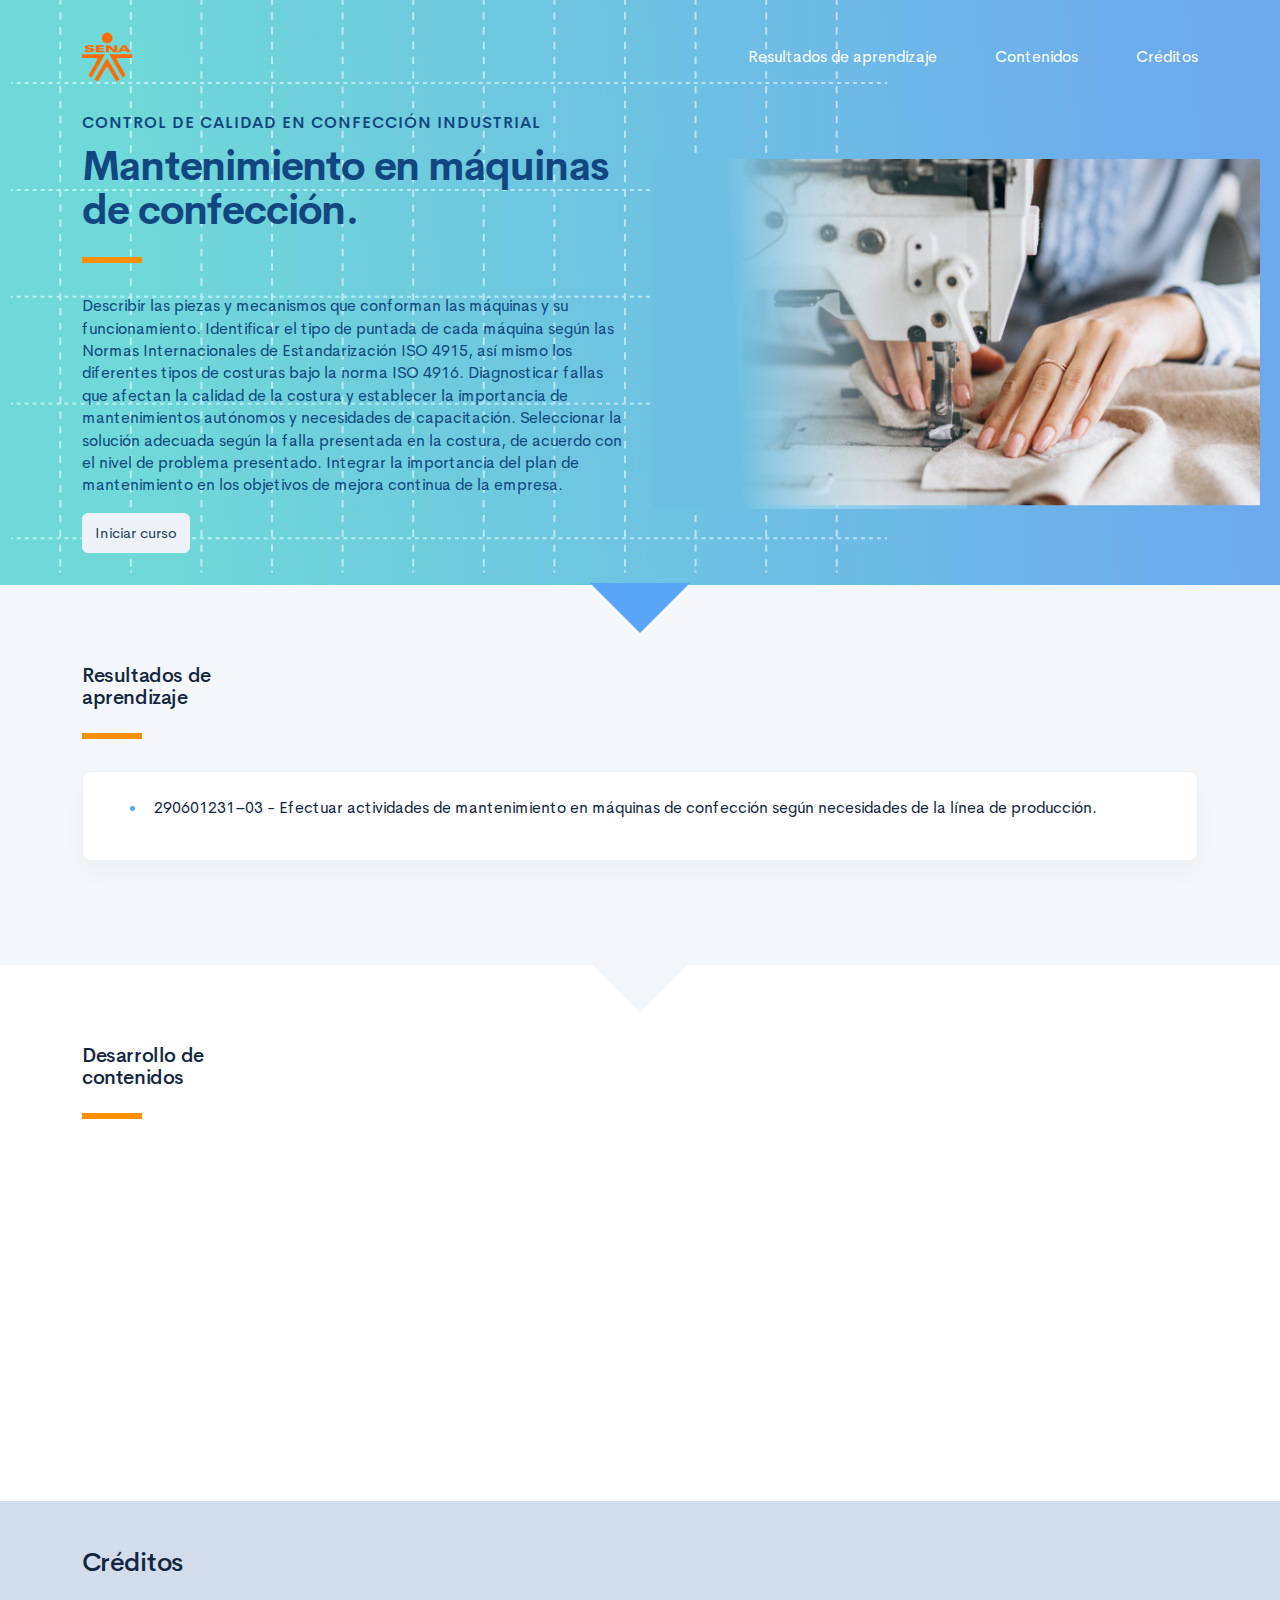
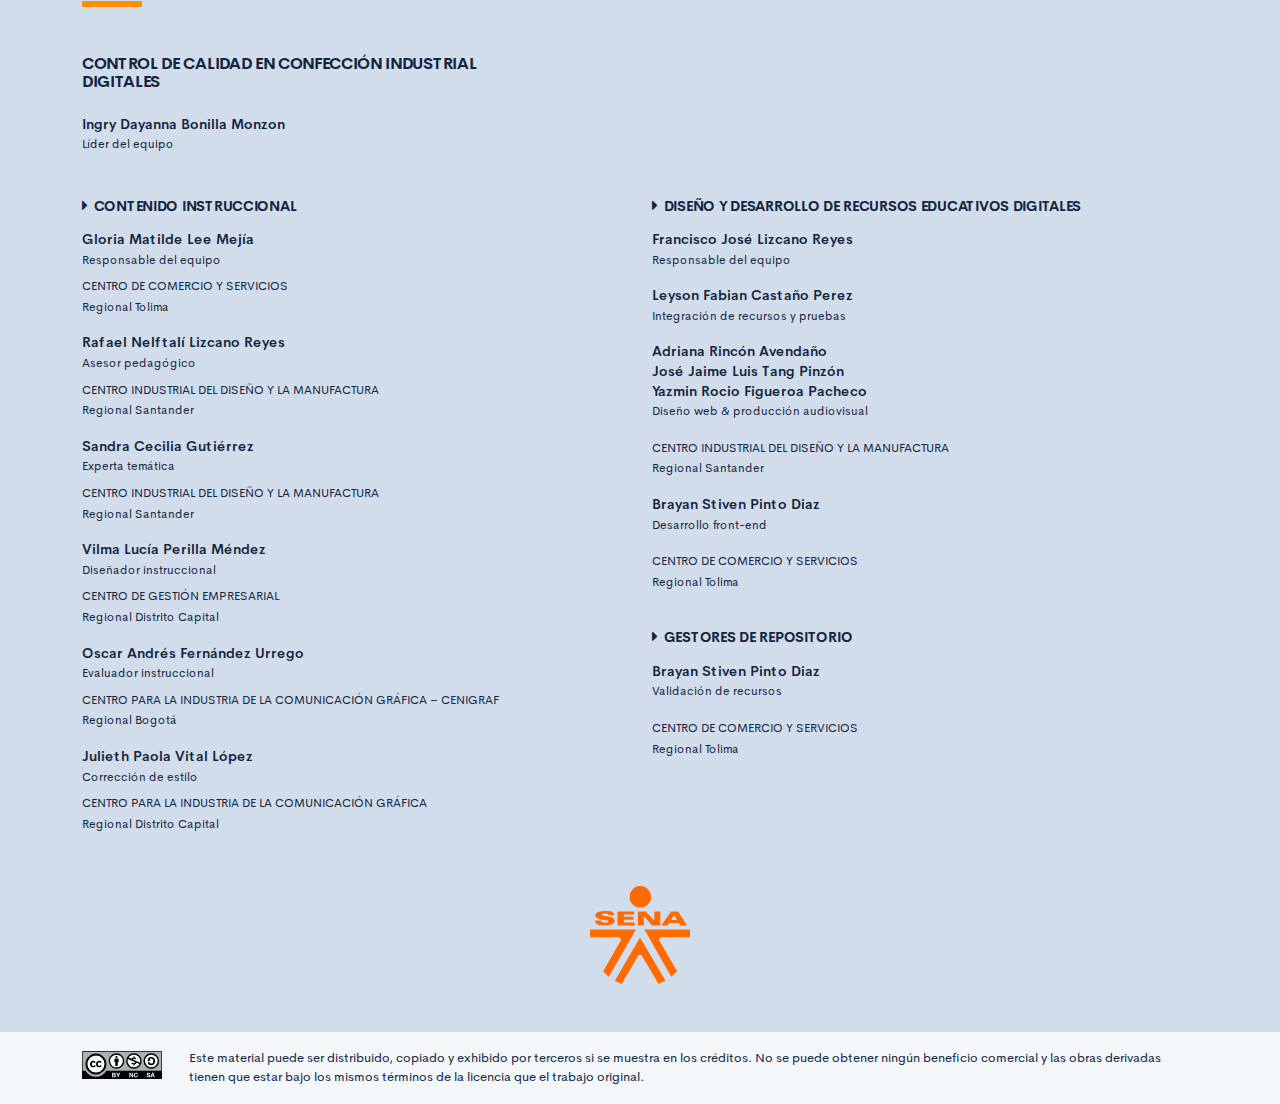
==== commit ff0caf46: "correcciones equipo repositorio" ====
--- a/public/index.html
+++ b/public/index.html
@@ -52,7 +52,7 @@
                 <div class="card resultado-item">
                     <div class="card-body">
                         <ul class="bg-color-dark">
-                            <li> <span>290601231–04 - Efectuar actividades de mantenimiento en máquinas de confección según necesidades de la línea de producción.</span></li>
+                            <li> <span>290601231–03 - Efectuar actividades de mantenimiento en máquinas de confección según necesidades de la línea de producción.</span></li>
                         </ul>
                     </div>
                 </div>
--- a/public/assets/css/main.css
+++ b/public/assets/css/main.css
@@ -3,6 +3,6 @@
  * Copyright 2011-2019 The Bootstrap Authors
  * Copyright 2011-2019 Twitter, Inc.
  * Licensed under MIT (https://github.com/twbs/bootstrap/blob/master/LICENSE)
- */:root{--blue: #2C7BE5;--indigo: #727cf5;--purple: #6b5eae;--pink: #ff679b;--red: #E63757;--orange: #fd7e14;--yellow: #F6C343;--green: #00D97E;--teal: #02a8b5;--cyan: #39afd1;--white: #fff;--gray: #95AAC9;--gray-dark: #3B506C;--primary: #12263F;--secondary: #6E84A3;--success: #00A99A;--info: #39afd1;--warning: #ff8f00;--danger: #E63757;--light: #EDF2F9;--dark: #000;--white: #fff;--breakpoint-xs: 0;--breakpoint-sm: 576px;--breakpoint-md: 768px;--breakpoint-lg: 992px;--breakpoint-xl: 1200px;--font-family-sans-serif: "Cerebri Sans", sans-serif;--font-family-monospace: "Courier New", monospace}*,*::before,*::after{box-sizing:border-box}html{font-family:sans-serif;line-height:1.15;-webkit-text-size-adjust:100%;-webkit-tap-highlight-color:rgba(0,0,0,0)}article,aside,figcaption,figure,footer,header,hgroup,main,nav,section{display:block}body{margin:0;font-family:"Cerebri Sans",sans-serif;font-size:.9375rem;font-weight:400;line-height:1.5;color:#12263F;text-align:left;background-color:#F3F7FA}[tabindex="-1"]:focus:not(:focus-visible){outline:0 !important}hr{box-sizing:content-box;height:0;overflow:visible}h1,h2,h3,h4,h5,h6{margin-top:0;margin-bottom:1.125rem}p{margin-top:0;margin-bottom:1rem}abbr[title],abbr[data-original-title]{text-decoration:underline;text-decoration:underline dotted;cursor:help;border-bottom:0;text-decoration-skip-ink:none}address{margin-bottom:1rem;font-style:normal;line-height:inherit}ol,ul,dl{margin-top:0;margin-bottom:1rem}ol ol,ul ul,ol ul,ul ol{margin-bottom:0}dt{font-weight:600}dd{margin-bottom:.5rem;margin-left:0}blockquote{margin:0 0 1rem}b,strong{font-weight:bolder}small{font-size:80%}sub,sup{position:relative;font-size:75%;line-height:0;vertical-align:baseline}sub{bottom:-.25em}sup{top:-.5em}a{color:#2C7BE5;text-decoration:none;background-color:transparent}a:hover{color:#104082;text-decoration:none}a:not([href]){color:inherit;text-decoration:none}a:not([href]):hover{color:inherit;text-decoration:none}pre,code,kbd,samp{font-family:"Courier New",monospace;font-size:1em}pre{margin-top:0;margin-bottom:1rem;overflow:auto}figure{margin:0 0 1rem}img{vertical-align:middle;border-style:none}svg{overflow:hidden;vertical-align:middle}table{border-collapse:collapse}caption{padding-top:1rem;padding-bottom:1rem;color:#95AAC9;text-align:left;caption-side:bottom}th{text-align:inherit}label{display:inline-block;margin-bottom:.5rem}button{border-radius:0}button:focus{outline:1px dotted;outline:5px auto -webkit-focus-ring-color}input,button,select,optgroup,textarea{margin:0;font-family:inherit;font-size:inherit;line-height:inherit}button,input{overflow:visible}button,select{text-transform:none}select{word-wrap:normal}button,[type="button"],[type="reset"],[type="submit"]{-webkit-appearance:button}button:not(:disabled),[type="button"]:not(:disabled),[type="reset"]:not(:disabled),[type="submit"]:not(:disabled){cursor:pointer}button::-moz-focus-inner,[type="button"]::-moz-focus-inner,[type="reset"]::-moz-focus-inner,[type="submit"]::-moz-focus-inner{padding:0;border-style:none}input[type="radio"],input[type="checkbox"]{box-sizing:border-box;padding:0}input[type="date"],input[type="time"],input[type="datetime-local"],input[type="month"]{-webkit-appearance:listbox}textarea{overflow:auto;resize:vertical}fieldset{min-width:0;padding:0;margin:0;border:0}legend{display:block;width:100%;max-width:100%;padding:0;margin-bottom:.5rem;font-size:1.5rem;line-height:inherit;color:inherit;white-space:normal}progress{vertical-align:baseline}[type="number"]::-webkit-inner-spin-button,[type="number"]::-webkit-outer-spin-button{height:auto}[type="search"]{outline-offset:-2px;-webkit-appearance:none}[type="search"]::-webkit-search-decoration{-webkit-appearance:none}::-webkit-file-upload-button{font:inherit;-webkit-appearance:button}output{display:inline-block}summary{display:list-item;cursor:pointer}template{display:none}[hidden]{display:none !important}h1,h2,h3,h4,h5,h6,.h1,.h2,.h3,.h4,.h5,.h6{margin-bottom:1.125rem;font-weight:500;line-height:1.1}h1,.h1{font-size:1.625rem}h2,.h2{font-size:1.25rem}h3,.h3{font-size:1.0625rem}h4,.h4{font-size:.9375rem}h5,.h5{font-size:.8125rem}h6,.h6{font-size:.625rem}.lead{font-size:1.17188rem;font-weight:300}.display-1{font-size:4rem;font-weight:600;line-height:1.1}.display-2{font-size:3.25rem;font-weight:600;line-height:1.1}.display-3{font-size:2.625rem;font-weight:600;line-height:1.1}.display-4{font-size:2rem;font-weight:600;line-height:1.1}hr{margin-top:1rem;margin-bottom:1rem;border:0;border-top:1px solid #E3EBF6}small,.small{font-size:.8125rem;font-weight:400}mark,.mark{padding:.2em;background-color:#fcf8e3}.list-unstyled{padding-left:0;list-style:none}.list-inline{padding-left:0;list-style:none}.list-inline-item{display:inline-block}.list-inline-item:not(:last-child){margin-right:6px}.initialism{font-size:90%;text-transform:uppercase}.blockquote{margin-bottom:1.5rem;font-size:1.17188rem}.blockquote-footer{display:block;font-size:.8125rem;color:#95AAC9}.blockquote-footer::before{content:"\2014\00A0"}.img-fluid{max-width:100%;height:auto}.img-thumbnail{padding:.25rem;background-color:#F3F7FA;border:1px solid #E3EBF6;border-radius:.375rem;max-width:100%;height:auto}.figure{display:inline-block}.figure-img{margin-bottom:.75rem;line-height:1}.figure-caption{font-size:.8125rem;color:#95AAC9}code{font-size:87.5%;color:#2C7BE5;word-wrap:break-word}a>code{color:inherit}kbd{padding:.2rem .4rem;font-size:87.5%;color:#fff;background-color:#283E59;border-radius:.25rem}kbd kbd{padding:0;font-size:100%;font-weight:600}pre{display:block;font-size:87.5%;color:#283E59}pre code{font-size:inherit;color:inherit;word-break:normal}.pre-scrollable{max-height:340px;overflow-y:scroll}.container{width:100%;padding-right:12px;padding-left:12px;margin-right:auto;margin-left:auto}@media (min-width: 576px){.container{max-width:540px}}@media (min-width: 768px){.container{max-width:720px}}@media (min-width: 992px){.container{max-width:960px}}@media (min-width: 1200px){.container{max-width:1140px}}.container-fluid,.container-sm,.container-md,.container-lg,.container-xl{width:100%;padding-right:12px;padding-left:12px;margin-right:auto;margin-left:auto}@media (min-width: 576px){.container,.container-sm{max-width:540px}}@media (min-width: 768px){.container,.container-sm,.container-md{max-width:720px}}@media (min-width: 992px){.container,.container-sm,.container-md,.container-lg{max-width:960px}}@media (min-width: 1200px){.container,.container-sm,.container-md,.container-lg,.container-xl{max-width:1140px}}.row{display:flex;flex-wrap:wrap;margin-right:-12px;margin-left:-12px}.no-gutters{margin-right:0;margin-left:0}.no-gutters>.col,.no-gutters>[class*="col-"]{padding-right:0;padding-left:0}.col-1,.col-2,.col-3,.col-4,.col-5,.col-6,.col-7,.col-8,.col-9,.col-10,.col-11,.col-12,.col,.col-auto,.col-sm-1,.col-sm-2,.col-sm-3,.col-sm-4,.col-sm-5,.col-sm-6,.col-sm-7,.col-sm-8,.col-sm-9,.col-sm-10,.col-sm-11,.col-sm-12,.col-sm,.col-sm-auto,.col-md-1,.col-md-2,.col-md-3,.col-md-4,.col-md-5,.col-md-6,.col-md-7,.col-md-8,.col-md-9,.col-md-10,.col-md-11,.col-md-12,.col-md,.col-md-auto,.col-lg-1,.col-lg-2,.col-lg-3,.col-lg-4,.col-lg-5,.col-lg-6,.col-lg-7,.col-lg-8,.col-lg-9,.col-lg-10,.col-lg-11,.col-lg-12,.col-lg,.col-lg-auto,.col-xl-1,.col-xl-2,.col-xl-3,.col-xl-4,.col-xl-5,.col-xl-6,.col-xl-7,.col-xl-8,.col-xl-9,.col-xl-10,.col-xl-11,.col-xl-12,.col-xl,.col-xl-auto{position:relative;width:100%;padding-right:12px;padding-left:12px}.col{flex-basis:0;flex-grow:1;max-width:100%}.row-cols-1>*{flex:0 0 100%;max-width:100%}.row-cols-2>*{flex:0 0 50%;max-width:50%}.row-cols-3>*{flex:0 0 33.33333%;max-width:33.33333%}.row-cols-4>*{flex:0 0 25%;max-width:25%}.row-cols-5>*{flex:0 0 20%;max-width:20%}.row-cols-6>*{flex:0 0 16.66667%;max-width:16.66667%}.col-auto{flex:0 0 auto;width:auto;max-width:100%}.col-1{flex:0 0 8.33333%;max-width:8.33333%}.col-2{flex:0 0 16.66667%;max-width:16.66667%}.col-3{flex:0 0 25%;max-width:25%}.col-4{flex:0 0 33.33333%;max-width:33.33333%}.col-5{flex:0 0 41.66667%;max-width:41.66667%}.col-6{flex:0 0 50%;max-width:50%}.col-7{flex:0 0 58.33333%;max-width:58.33333%}.col-8{flex:0 0 66.66667%;max-width:66.66667%}.col-9{flex:0 0 75%;max-width:75%}.col-10{flex:0 0 83.33333%;max-width:83.33333%}.col-11{flex:0 0 91.66667%;max-width:91.66667%}.col-12{flex:0 0 100%;max-width:100%}.order-first{order:-1}.order-last{order:13}.order-0{order:0}.order-1{order:1}.order-2{order:2}.order-3{order:3}.order-4{order:4}.order-5{order:5}.order-6{order:6}.order-7{order:7}.order-8{order:8}.order-9{order:9}.order-10{order:10}.order-11{order:11}.order-12{order:12}.offset-1{margin-left:8.33333%}.offset-2{margin-left:16.66667%}.offset-3{margin-left:25%}.offset-4{margin-left:33.33333%}.offset-5{margin-left:41.66667%}.offset-6{margin-left:50%}.offset-7{margin-left:58.33333%}.offset-8{margin-left:66.66667%}.offset-9{margin-left:75%}.offset-10{margin-left:83.33333%}.offset-11{margin-left:91.66667%}@media (min-width: 576px){.col-sm{flex-basis:0;flex-grow:1;max-width:100%}.row-cols-sm-1>*{flex:0 0 100%;max-width:100%}.row-cols-sm-2>*{flex:0 0 50%;max-width:50%}.row-cols-sm-3>*{flex:0 0 33.33333%;max-width:33.33333%}.row-cols-sm-4>*{flex:0 0 25%;max-width:25%}.row-cols-sm-5>*{flex:0 0 20%;max-width:20%}.row-cols-sm-6>*{flex:0 0 16.66667%;max-width:16.66667%}.col-sm-auto{flex:0 0 auto;width:auto;max-width:100%}.col-sm-1{flex:0 0 8.33333%;max-width:8.33333%}.col-sm-2{flex:0 0 16.66667%;max-width:16.66667%}.col-sm-3{flex:0 0 25%;max-width:25%}.col-sm-4{flex:0 0 33.33333%;max-width:33.33333%}.col-sm-5{flex:0 0 41.66667%;max-width:41.66667%}.col-sm-6{flex:0 0 50%;max-width:50%}.col-sm-7{flex:0 0 58.33333%;max-width:58.33333%}.col-sm-8{flex:0 0 66.66667%;max-width:66.66667%}.col-sm-9{flex:0 0 75%;max-width:75%}.col-sm-10{flex:0 0 83.33333%;max-width:83.33333%}.col-sm-11{flex:0 0 91.66667%;max-width:91.66667%}.col-sm-12{flex:0 0 100%;max-width:100%}.order-sm-first{order:-1}.order-sm-last{order:13}.order-sm-0{order:0}.order-sm-1{order:1}.order-sm-2{order:2}.order-sm-3{order:3}.order-sm-4{order:4}.order-sm-5{order:5}.order-sm-6{order:6}.order-sm-7{order:7}.order-sm-8{order:8}.order-sm-9{order:9}.order-sm-10{order:10}.order-sm-11{order:11}.order-sm-12{order:12}.offset-sm-0{margin-left:0}.offset-sm-1{margin-left:8.33333%}.offset-sm-2{margin-left:16.66667%}.offset-sm-3{margin-left:25%}.offset-sm-4{margin-left:33.33333%}.offset-sm-5{margin-left:41.66667%}.offset-sm-6{margin-left:50%}.offset-sm-7{margin-left:58.33333%}.offset-sm-8{margin-left:66.66667%}.offset-sm-9{margin-left:75%}.offset-sm-10{margin-left:83.33333%}.offset-sm-11{margin-left:91.66667%}}@media (min-width: 768px){.col-md{flex-basis:0;flex-grow:1;max-width:100%}.row-cols-md-1>*{flex:0 0 100%;max-width:100%}.row-cols-md-2>*{flex:0 0 50%;max-width:50%}.row-cols-md-3>*{flex:0 0 33.33333%;max-width:33.33333%}.row-cols-md-4>*{flex:0 0 25%;max-width:25%}.row-cols-md-5>*{flex:0 0 20%;max-width:20%}.row-cols-md-6>*{flex:0 0 16.66667%;max-width:16.66667%}.col-md-auto{flex:0 0 auto;width:auto;max-width:100%}.col-md-1{flex:0 0 8.33333%;max-width:8.33333%}.col-md-2{flex:0 0 16.66667%;max-width:16.66667%}.col-md-3{flex:0 0 25%;max-width:25%}.col-md-4{flex:0 0 33.33333%;max-width:33.33333%}.col-md-5{flex:0 0 41.66667%;max-width:41.66667%}.col-md-6{flex:0 0 50%;max-width:50%}.col-md-7{flex:0 0 58.33333%;max-width:58.33333%}.col-md-8{flex:0 0 66.66667%;max-width:66.66667%}.col-md-9{flex:0 0 75%;max-width:75%}.col-md-10{flex:0 0 83.33333%;max-width:83.33333%}.col-md-11{flex:0 0 91.66667%;max-width:91.66667%}.col-md-12{flex:0 0 100%;max-width:100%}.order-md-first{order:-1}.order-md-last{order:13}.order-md-0{order:0}.order-md-1{order:1}.order-md-2{order:2}.order-md-3{order:3}.order-md-4{order:4}.order-md-5{order:5}.order-md-6{order:6}.order-md-7{order:7}.order-md-8{order:8}.order-md-9{order:9}.order-md-10{order:10}.order-md-11{order:11}.order-md-12{order:12}.offset-md-0{margin-left:0}.offset-md-1{margin-left:8.33333%}.offset-md-2{margin-left:16.66667%}.offset-md-3{margin-left:25%}.offset-md-4{margin-left:33.33333%}.offset-md-5{margin-left:41.66667%}.offset-md-6{margin-left:50%}.offset-md-7{margin-left:58.33333%}.offset-md-8{margin-left:66.66667%}.offset-md-9{margin-left:75%}.offset-md-10{margin-left:83.33333%}.offset-md-11{margin-left:91.66667%}}@media (min-width: 992px){.col-lg{flex-basis:0;flex-grow:1;max-width:100%}.row-cols-lg-1>*{flex:0 0 100%;max-width:100%}.row-cols-lg-2>*{flex:0 0 50%;max-width:50%}.row-cols-lg-3>*{flex:0 0 33.33333%;max-width:33.33333%}.row-cols-lg-4>*{flex:0 0 25%;max-width:25%}.row-cols-lg-5>*{flex:0 0 20%;max-width:20%}.row-cols-lg-6>*{flex:0 0 16.66667%;max-width:16.66667%}.col-lg-auto{flex:0 0 auto;width:auto;max-width:100%}.col-lg-1{flex:0 0 8.33333%;max-width:8.33333%}.col-lg-2{flex:0 0 16.66667%;max-width:16.66667%}.col-lg-3{flex:0 0 25%;max-width:25%}.col-lg-4{flex:0 0 33.33333%;max-width:33.33333%}.col-lg-5{flex:0 0 41.66667%;max-width:41.66667%}.col-lg-6{flex:0 0 50%;max-width:50%}.col-lg-7{flex:0 0 58.33333%;max-width:58.33333%}.col-lg-8{flex:0 0 66.66667%;max-width:66.66667%}.col-lg-9{flex:0 0 75%;max-width:75%}.col-lg-10{flex:0 0 83.33333%;max-width:83.33333%}.col-lg-11{flex:0 0 91.66667%;max-width:91.66667%}.col-lg-12{flex:0 0 100%;max-width:100%}.order-lg-first{order:-1}.order-lg-last{order:13}.order-lg-0{order:0}.order-lg-1{order:1}.order-lg-2{order:2}.order-lg-3{order:3}.order-lg-4{order:4}.order-lg-5{order:5}.order-lg-6{order:6}.order-lg-7{order:7}.order-lg-8{order:8}.order-lg-9{order:9}.order-lg-10{order:10}.order-lg-11{order:11}.order-lg-12{order:12}.offset-lg-0{margin-left:0}.offset-lg-1{margin-left:8.33333%}.offset-lg-2{margin-left:16.66667%}.offset-lg-3{margin-left:25%}.offset-lg-4{margin-left:33.33333%}.offset-lg-5{margin-left:41.66667%}.offset-lg-6{margin-left:50%}.offset-lg-7{margin-left:58.33333%}.offset-lg-8{margin-left:66.66667%}.offset-lg-9{margin-left:75%}.offset-lg-10{margin-left:83.33333%}.offset-lg-11{margin-left:91.66667%}}@media (min-width: 1200px){.col-xl{flex-basis:0;flex-grow:1;max-width:100%}.row-cols-xl-1>*{flex:0 0 100%;max-width:100%}.row-cols-xl-2>*{flex:0 0 50%;max-width:50%}.row-cols-xl-3>*{flex:0 0 33.33333%;max-width:33.33333%}.row-cols-xl-4>*{flex:0 0 25%;max-width:25%}.row-cols-xl-5>*{flex:0 0 20%;max-width:20%}.row-cols-xl-6>*{flex:0 0 16.66667%;max-width:16.66667%}.col-xl-auto{flex:0 0 auto;width:auto;max-width:100%}.col-xl-1{flex:0 0 8.33333%;max-width:8.33333%}.col-xl-2{flex:0 0 16.66667%;max-width:16.66667%}.col-xl-3{flex:0 0 25%;max-width:25%}.col-xl-4{flex:0 0 33.33333%;max-width:33.33333%}.col-xl-5{flex:0 0 41.66667%;max-width:41.66667%}.col-xl-6{flex:0 0 50%;max-width:50%}.col-xl-7{flex:0 0 58.33333%;max-width:58.33333%}.col-xl-8{flex:0 0 66.66667%;max-width:66.66667%}.col-xl-9{flex:0 0 75%;max-width:75%}.col-xl-10{flex:0 0 83.33333%;max-width:83.33333%}.col-xl-11{flex:0 0 91.66667%;max-width:91.66667%}.col-xl-12{flex:0 0 100%;max-width:100%}.order-xl-first{order:-1}.order-xl-last{order:13}.order-xl-0{order:0}.order-xl-1{order:1}.order-xl-2{order:2}.order-xl-3{order:3}.order-xl-4{order:4}.order-xl-5{order:5}.order-xl-6{order:6}.order-xl-7{order:7}.order-xl-8{order:8}.order-xl-9{order:9}.order-xl-10{order:10}.order-xl-11{order:11}.order-xl-12{order:12}.offset-xl-0{margin-left:0}.offset-xl-1{margin-left:8.33333%}.offset-xl-2{margin-left:16.66667%}.offset-xl-3{margin-left:25%}.offset-xl-4{margin-left:33.33333%}.offset-xl-5{margin-left:41.66667%}.offset-xl-6{margin-left:50%}.offset-xl-7{margin-left:58.33333%}.offset-xl-8{margin-left:66.66667%}.offset-xl-9{margin-left:75%}.offset-xl-10{margin-left:83.33333%}.offset-xl-11{margin-left:91.66667%}}.table{width:100%;margin-bottom:1.5rem;color:#12263F}.table th,.table td{padding:1rem;vertical-align:top;border-top:1px solid #EDF2F9}.table thead th{vertical-align:bottom;border-bottom:2px solid #EDF2F9}.table tbody+tbody{border-top:2px solid #EDF2F9}.table-sm th,.table-sm td{padding:1rem}.table-bordered{border:1px solid #EDF2F9}.table-bordered th,.table-bordered td{border:1px solid #EDF2F9}.table-bordered thead th,.table-bordered thead td{border-bottom-width:2px}.table-borderless th,.table-borderless td,.table-borderless thead th,.table-borderless tbody+tbody{border:0}.table-striped tbody tr:nth-of-type(even){background-color:#F9FBFD}.table-hover tbody tr:hover{color:#12263F;background-color:#F9FBFD}.table-primary,.table-primary>th,.table-primary>td{background-color:#bdc2c9}.table-primary th,.table-primary td,.table-primary thead th,.table-primary tbody+tbody{border-color:#848e9b}.table-hover .table-primary:hover{background-color:#afb5be}.table-hover .table-primary:hover>td,.table-hover .table-primary:hover>th{background-color:#afb5be}.table-secondary,.table-secondary>th,.table-secondary>td{background-color:#d6dde5}.table-secondary th,.table-secondary td,.table-secondary thead th,.table-secondary tbody+tbody{border-color:#b4bfcf}.table-hover .table-secondary:hover{background-color:#c6d0db}.table-hover .table-secondary:hover>td,.table-hover .table-secondary:hover>th{background-color:#c6d0db}.table-success,.table-success>th,.table-success>td{background-color:#b8e7e3}.table-success th,.table-success td,.table-success thead th,.table-success tbody+tbody{border-color:#7ad2ca}.table-hover .table-success:hover{background-color:#a5e1db}.table-hover .table-success:hover>td,.table-hover .table-success:hover>th{background-color:#a5e1db}.table-info,.table-info>th,.table-info>td{background-color:#c8e9f2}.table-info th,.table-info td,.table-info thead th,.table-info tbody+tbody{border-color:#98d5e7}.table-hover .table-info:hover{background-color:#b3e1ed}.table-hover .table-info:hover>td,.table-hover .table-info:hover>th{background-color:#b3e1ed}.table-warning,.table-warning>th,.table-warning>td{background-color:#ffe0b8}.table-warning th,.table-warning td,.table-warning thead th,.table-warning tbody+tbody{border-color:#ffc57a}.table-hover .table-warning:hover{background-color:#ffd59f}.table-hover .table-warning:hover>td,.table-hover .table-warning:hover>th{background-color:#ffd59f}.table-danger,.table-danger>th,.table-danger>td{background-color:#f8c7d0}.table-danger th,.table-danger td,.table-danger thead th,.table-danger tbody+tbody{border-color:#f297a8}.table-hover .table-danger:hover{background-color:#f5b0bd}.table-hover .table-danger:hover>td,.table-hover .table-danger:hover>th{background-color:#f5b0bd}.table-light,.table-light>th,.table-light>td{background-color:#fafbfd}.table-light th,.table-light td,.table-light thead th,.table-light tbody+tbody{border-color:#f6f8fc}.table-hover .table-light:hover{background-color:#e8ecf6}.table-hover .table-light:hover>td,.table-hover .table-light:hover>th{background-color:#e8ecf6}.table-dark,.table-dark>th,.table-dark>td{background-color:#b8b8b8}.table-dark th,.table-dark td,.table-dark thead th,.table-dark tbody+tbody{border-color:#7a7a7a}.table-hover .table-dark:hover{background-color:#ababab}.table-hover .table-dark:hover>td,.table-hover .table-dark:hover>th{background-color:#ababab}.table-white,.table-white>th,.table-white>td{background-color:#fff}.table-white th,.table-white td,.table-white thead th,.table-white tbody+tbody{border-color:#fff}.table-hover .table-white:hover{background-color:#f2f2f2}.table-hover .table-white:hover>td,.table-hover .table-white:hover>th{background-color:#f2f2f2}.table-active,.table-active>th,.table-active>td{background-color:#F9FBFD}.table-hover .table-active:hover{background-color:#e6eef7}.table-hover .table-active:hover>td,.table-hover .table-active:hover>th{background-color:#e6eef7}.table .thead-dark th{color:#fff;background-color:#3B506C;border-color:#496285}.table .thead-light th{color:#95AAC9;background-color:#F9FBFD;border-color:#EDF2F9}.table-dark{color:#fff;background-color:#3B506C}.table-dark th,.table-dark td,.table-dark thead th{border-color:#496285}.table-dark.table-bordered{border:0}.table-dark.table-striped tbody tr:nth-of-type(even){background-color:rgba(255,255,255,0.05)}.table-dark.table-hover tbody tr:hover{color:#fff;background-color:rgba(255,255,255,0.075)}@media (max-width: 575.98px){.table-responsive-sm{display:block;width:100%;overflow-x:auto;-webkit-overflow-scrolling:touch}.table-responsive-sm>.table-bordered{border:0}}@media (max-width: 767.98px){.table-responsive-md{display:block;width:100%;overflow-x:auto;-webkit-overflow-scrolling:touch}.table-responsive-md>.table-bordered{border:0}}@media (max-width: 991.98px){.table-responsive-lg{display:block;width:100%;overflow-x:auto;-webkit-overflow-scrolling:touch}.table-responsive-lg>.table-bordered{border:0}}@media (max-width: 1199.98px){.table-responsive-xl{display:block;width:100%;overflow-x:auto;-webkit-overflow-scrolling:touch}.table-responsive-xl>.table-bordered{border:0}}.table-responsive{display:block;width:100%;overflow-x:auto;-webkit-overflow-scrolling:touch}.table-responsive>.table-bordered{border:0}.form-control{display:block;width:100%;height:calc(1.5em + 1rem + 2px);padding:.5rem .75rem;font-size:.9375rem;font-weight:400;line-height:1.5;color:#12263F;background-color:#fff;background-clip:padding-box;border:1px solid #D2DDEC;border-radius:.375rem;transition:border-color 0.15s ease-in-out,box-shadow 0.15s ease-in-out}@media (prefers-reduced-motion: reduce){.form-control{transition:none}}.form-control::-ms-expand{background-color:transparent;border:0}.form-control:-moz-focusring{color:transparent;text-shadow:0 0 0 #12263F}.form-control:focus{color:#12263F;background-color:#fff;border-color:#12263F;outline:0;box-shadow:rgba(0,0,0,0)}.form-control::placeholder{color:#B1C2D9;opacity:1}.form-control:disabled,.form-control[readonly]{background-color:#fff;opacity:1}select.form-control:focus::-ms-value{color:#12263F;background-color:#fff}.form-control-file,.form-control-range{display:block;width:100%}.col-form-label{padding-top:calc(.5rem + 1px);padding-bottom:calc(.5rem + 1px);margin-bottom:0;font-size:inherit;line-height:1.5}.col-form-label-lg{padding-top:calc(.75rem + 1px);padding-bottom:calc(.75rem + 1px);font-size:.9375rem;line-height:1.5}.col-form-label-sm{padding-top:calc(.125rem + 1px);padding-bottom:calc(.125rem + 1px);font-size:.8125rem;line-height:1.75}.form-control-plaintext{display:block;width:100%;padding:.5rem 0;margin-bottom:0;font-size:.9375rem;line-height:1.5;color:#12263F;background-color:transparent;border:solid transparent;border-width:1px 0}.form-control-plaintext.form-control-sm,.form-control-plaintext.form-control-lg{padding-right:0;padding-left:0}.form-control-sm{height:calc(1.75em + .25rem + 2px);padding:.125rem .5rem;font-size:.8125rem;line-height:1.75;border-radius:.25rem}.form-control-lg{height:calc(1.5em + 1.5rem + 2px);padding:.75rem 1.25rem;font-size:.9375rem;line-height:1.5;border-radius:.5rem}select.form-control[size],select.form-control[multiple]{height:auto}textarea.form-control{height:auto}.form-group{margin-bottom:1.375rem}.form-text{display:block;margin-top:.25rem}.form-row{display:flex;flex-wrap:wrap;margin-right:-5px;margin-left:-5px}.form-row>.col,.form-row>[class*="col-"]{padding-right:5px;padding-left:5px}.form-check{position:relative;display:block;padding-left:1.25rem}.form-check-input{position:absolute;margin-top:.3rem;margin-left:-1.25rem}.form-check-input[disabled] ~ .form-check-label,.form-check-input:disabled ~ .form-check-label{color:#95AAC9}.form-check-label{margin-bottom:0}.form-check-inline{display:inline-flex;align-items:center;padding-left:0;margin-right:.75rem}.form-check-inline .form-check-input{position:static;margin-top:0;margin-right:.3125rem;margin-left:0}.valid-feedback{display:none;width:100%;margin-top:.25rem;font-size:.8125rem;color:#00A99A}.valid-tooltip{position:absolute;top:100%;z-index:5;display:none;max-width:100%;padding:.25rem .5rem;margin-top:.1rem;font-size:.8125rem;line-height:1.5;color:#fff;background-color:#00a99a;border-radius:.375rem}.was-validated :valid ~ .valid-feedback,.was-validated :valid ~ .valid-tooltip,.is-valid ~ .valid-feedback,.is-valid ~ .valid-tooltip{display:block}.was-validated .form-control:valid,.form-control.is-valid{border-color:#00A99A}.was-validated .form-control:valid:focus,.form-control.is-valid:focus{border-color:#00A99A;box-shadow:0 0 0 .15rem rgba(0,169,154,0.25)}.was-validated .custom-select:valid,.custom-select.is-valid{border-color:#00A99A}.was-validated .custom-select:valid:focus,.custom-select.is-valid:focus{border-color:#00A99A;box-shadow:0 0 0 .15rem rgba(0,169,154,0.25)}.was-validated .form-check-input:valid ~ .form-check-label,.form-check-input.is-valid ~ .form-check-label{color:#00A99A}.was-validated .form-check-input:valid ~ .valid-feedback,.was-validated .form-check-input:valid ~ .valid-tooltip,.form-check-input.is-valid ~ .valid-feedback,.form-check-input.is-valid ~ .valid-tooltip{display:block}.was-validated .custom-control-input:valid ~ .custom-control-label,.custom-control-input.is-valid ~ .custom-control-label{color:#00A99A}.was-validated .custom-control-input:valid ~ .custom-control-label::before,.custom-control-input.is-valid ~ .custom-control-label::before{border-color:#00A99A}.was-validated .custom-control-input:valid:checked ~ .custom-control-label::before,.custom-control-input.is-valid:checked ~ .custom-control-label::before{border-color:#00dcc8;background-color:#00dcc8}.was-validated .custom-control-input:valid:focus ~ .custom-control-label::before,.custom-control-input.is-valid:focus ~ .custom-control-label::before{box-shadow:0 0 0 .15rem rgba(0,169,154,0.25)}.was-validated .custom-control-input:valid:focus:not(:checked) ~ .custom-control-label::before,.custom-control-input.is-valid:focus:not(:checked) ~ .custom-control-label::before{border-color:#00A99A}.was-validated .custom-file-input:valid ~ .custom-file-label,.custom-file-input.is-valid ~ .custom-file-label{border-color:#00A99A}.was-validated .custom-file-input:valid:focus ~ .custom-file-label,.custom-file-input.is-valid:focus ~ .custom-file-label{border-color:#00A99A;box-shadow:0 0 0 .15rem rgba(0,169,154,0.25)}.invalid-feedback{display:none;width:100%;margin-top:.25rem;font-size:.8125rem;color:#E63757}.invalid-tooltip{position:absolute;top:100%;z-index:5;display:none;max-width:100%;padding:.25rem .5rem;margin-top:.1rem;font-size:.8125rem;line-height:1.5;color:#fff;background-color:#e63757;border-radius:.375rem}.was-validated :invalid ~ .invalid-feedback,.was-validated :invalid ~ .invalid-tooltip,.is-invalid ~ .invalid-feedback,.is-invalid ~ .invalid-tooltip{display:block}.was-validated .form-control:invalid,.form-control.is-invalid{border-color:#E63757}.was-validated .form-control:invalid:focus,.form-control.is-invalid:focus{border-color:#E63757;box-shadow:0 0 0 .15rem rgba(230,55,87,0.25)}.was-validated .custom-select:invalid,.custom-select.is-invalid{border-color:#E63757}.was-validated .custom-select:invalid:focus,.custom-select.is-invalid:focus{border-color:#E63757;box-shadow:0 0 0 .15rem rgba(230,55,87,0.25)}.was-validated .form-check-input:invalid ~ .form-check-label,.form-check-input.is-invalid ~ .form-check-label{color:#E63757}.was-validated .form-check-input:invalid ~ .invalid-feedback,.was-validated .form-check-input:invalid ~ .invalid-tooltip,.form-check-input.is-invalid ~ .invalid-feedback,.form-check-input.is-invalid ~ .invalid-tooltip{display:block}.was-validated .custom-control-input:invalid ~ .custom-control-label,.custom-control-input.is-invalid ~ .custom-control-label{color:#E63757}.was-validated .custom-control-input:invalid ~ .custom-control-label::before,.custom-control-input.is-invalid ~ .custom-control-label::before{border-color:#E63757}.was-validated .custom-control-input:invalid:checked ~ .custom-control-label::before,.custom-control-input.is-invalid:checked ~ .custom-control-label::before{border-color:#ec647d;background-color:#ec647d}.was-validated .custom-control-input:invalid:focus ~ .custom-control-label::before,.custom-control-input.is-invalid:focus ~ .custom-control-label::before{box-shadow:0 0 0 .15rem rgba(230,55,87,0.25)}.was-validated .custom-control-input:invalid:focus:not(:checked) ~ .custom-control-label::before,.custom-control-input.is-invalid:focus:not(:checked) ~ .custom-control-label::before{border-color:#E63757}.was-validated .custom-file-input:invalid ~ .custom-file-label,.custom-file-input.is-invalid ~ .custom-file-label{border-color:#E63757}.was-validated .custom-file-input:invalid:focus ~ .custom-file-label,.custom-file-input.is-invalid:focus ~ .custom-file-label{border-color:#E63757;box-shadow:0 0 0 .15rem rgba(230,55,87,0.25)}.form-inline{display:flex;flex-flow:row wrap;align-items:center}.form-inline .form-check{width:100%}@media (min-width: 576px){.form-inline label{display:flex;align-items:center;justify-content:center;margin-bottom:0}.form-inline .form-group{display:flex;flex:0 0 auto;flex-flow:row wrap;align-items:center;margin-bottom:0}.form-inline .form-control{display:inline-block;width:auto;vertical-align:middle}.form-inline .form-control-plaintext{display:inline-block}.form-inline .input-group,.form-inline .custom-select{width:auto}.form-inline .form-check{display:flex;align-items:center;justify-content:center;width:auto;padding-left:0}.form-inline .form-check-input{position:relative;flex-shrink:0;margin-top:0;margin-right:.25rem;margin-left:0}.form-inline .custom-control{align-items:center;justify-content:center}.form-inline .custom-control-label{margin-bottom:0}}.btn{display:inline-block;font-weight:400;color:#12263F;text-align:center;vertical-align:middle;cursor:pointer;user-select:none;background-color:transparent;border:1px solid transparent;padding:.5rem .75rem;font-size:.9375rem;line-height:1.5;border-radius:.375rem;transition:color 0.15s ease-in-out,background-color 0.15s ease-in-out,border-color 0.15s ease-in-out,box-shadow 0.15s ease-in-out}@media (prefers-reduced-motion: reduce){.btn{transition:none}}.btn:hover{color:#12263F;text-decoration:none}.btn:focus,.btn.focus{outline:0;box-shadow:0 0 0 .15rem rgba(18,38,63,0.25)}.btn.disabled,.btn:disabled{opacity:.65}a.btn.disabled,fieldset:disabled a.btn{pointer-events:none}.btn-primary{color:#fff;background-color:#12263F;border-color:#12263F}.btn-primary:hover{color:#fff;background-color:#0a1421;border-color:#070e17}.btn-primary:focus,.btn-primary.focus{color:#fff;background-color:#0a1421;border-color:#070e17;box-shadow:0 0 0 .15rem rgba(54,71,92,0.5)}.btn-primary.disabled,.btn-primary:disabled{color:#fff;background-color:#12263F;border-color:#12263F}.btn-primary:not(:disabled):not(.disabled):active,.btn-primary:not(:disabled):not(.disabled).active,.show>.btn-primary.dropdown-toggle{color:#fff;background-color:#070e17;border-color:#04080d}.btn-primary:not(:disabled):not(.disabled):active:focus,.btn-primary:not(:disabled):not(.disabled).active:focus,.show>.btn-primary.dropdown-toggle:focus{box-shadow:0 0 0 .15rem rgba(54,71,92,0.5)}.btn-secondary{color:#fff;background-color:#6E84A3;border-color:#6E84A3}.btn-secondary:hover{color:#fff;background-color:#5b7190;border-color:#566b88}.btn-secondary:focus,.btn-secondary.focus{color:#fff;background-color:#5b7190;border-color:#566b88;box-shadow:0 0 0 .15rem rgba(132,150,177,0.5)}.btn-secondary.disabled,.btn-secondary:disabled{color:#fff;background-color:#6E84A3;border-color:#6E84A3}.btn-secondary:not(:disabled):not(.disabled):active,.btn-secondary:not(:disabled):not(.disabled).active,.show>.btn-secondary.dropdown-toggle{color:#fff;background-color:#566b88;border-color:#516580}.btn-secondary:not(:disabled):not(.disabled):active:focus,.btn-secondary:not(:disabled):not(.disabled).active:focus,.show>.btn-secondary.dropdown-toggle:focus{box-shadow:0 0 0 .15rem rgba(132,150,177,0.5)}.btn-success{color:#fff;background-color:#00A99A;border-color:#00A99A}.btn-success:hover{color:#fff;background-color:#008377;border-color:#00766c}.btn-success:focus,.btn-success.focus{color:#fff;background-color:#008377;border-color:#00766c;box-shadow:0 0 0 .15rem rgba(38,182,169,0.5)}.btn-success.disabled,.btn-success:disabled{color:#fff;background-color:#00A99A;border-color:#00A99A}.btn-success:not(:disabled):not(.disabled):active,.btn-success:not(:disabled):not(.disabled).active,.show>.btn-success.dropdown-toggle{color:#fff;background-color:#00766c;border-color:#006960}.btn-success:not(:disabled):not(.disabled):active:focus,.btn-success:not(:disabled):not(.disabled).active:focus,.show>.btn-success.dropdown-toggle:focus{box-shadow:0 0 0 .15rem rgba(38,182,169,0.5)}.btn-info{color:#fff;background-color:#39afd1;border-color:#39afd1}.btn-info:hover{color:#fff;background-color:#2b99b9;border-color:#2991ae}.btn-info:focus,.btn-info.focus{color:#fff;background-color:#2b99b9;border-color:#2991ae;box-shadow:0 0 0 .15rem rgba(87,187,216,0.5)}.btn-info.disabled,.btn-info:disabled{color:#fff;background-color:#39afd1;border-color:#39afd1}.btn-info:not(:disabled):not(.disabled):active,.btn-info:not(:disabled):not(.disabled).active,.show>.btn-info.dropdown-toggle{color:#fff;background-color:#2991ae;border-color:#2688a4}.btn-info:not(:disabled):not(.disabled):active:focus,.btn-info:not(:disabled):not(.disabled).active:focus,.show>.btn-info.dropdown-toggle:focus{box-shadow:0 0 0 .15rem rgba(87,187,216,0.5)}.btn-warning{color:#283E59;background-color:#ff8f00;border-color:#ff8f00}.btn-warning:hover{color:#fff;background-color:#d97a00;border-color:#cc7200}.btn-warning:focus,.btn-warning.focus{color:#fff;background-color:#d97a00;border-color:#cc7200;box-shadow:0 0 0 .15rem rgba(223,131,13,0.5)}.btn-warning.disabled,.btn-warning:disabled{color:#283E59;background-color:#ff8f00;border-color:#ff8f00}.btn-warning:not(:disabled):not(.disabled):active,.btn-warning:not(:disabled):not(.disabled).active,.show>.btn-warning.dropdown-toggle{color:#fff;background-color:#cc7200;border-color:#bf6b00}.btn-warning:not(:disabled):not(.disabled):active:focus,.btn-warning:not(:disabled):not(.disabled).active:focus,.show>.btn-warning.dropdown-toggle:focus{box-shadow:0 0 0 .15rem rgba(223,131,13,0.5)}.btn-danger{color:#fff;background-color:#E63757;border-color:#E63757}.btn-danger:hover{color:#fff;background-color:#db1b3f;border-color:#d01a3b}.btn-danger:focus,.btn-danger.focus{color:#fff;background-color:#db1b3f;border-color:#d01a3b;box-shadow:0 0 0 .15rem rgba(234,85,112,0.5)}.btn-danger.disabled,.btn-danger:disabled{color:#fff;background-color:#E63757;border-color:#E63757}.btn-danger:not(:disabled):not(.disabled):active,.btn-danger:not(:disabled):not(.disabled).active,.show>.btn-danger.dropdown-toggle{color:#fff;background-color:#d01a3b;border-color:#c51938}.btn-danger:not(:disabled):not(.disabled):active:focus,.btn-danger:not(:disabled):not(.disabled).active:focus,.show>.btn-danger.dropdown-toggle:focus{box-shadow:0 0 0 .15rem rgba(234,85,112,0.5)}.btn-light{color:#283E59;background-color:#EDF2F9;border-color:#EDF2F9}.btn-light:hover{color:#283E59;background-color:#d0ddef;border-color:#c7d6ec}.btn-light:focus,.btn-light.focus{color:#283E59;background-color:#d0ddef;border-color:#c7d6ec;box-shadow:0 0 0 .15rem rgba(207,215,225,0.5)}.btn-light.disabled,.btn-light:disabled{color:#283E59;background-color:#EDF2F9;border-color:#EDF2F9}.btn-light:not(:disabled):not(.disabled):active,.btn-light:not(:disabled):not(.disabled).active,.show>.btn-light.dropdown-toggle{color:#283E59;background-color:#c7d6ec;border-color:#bdcfe9}.btn-light:not(:disabled):not(.disabled):active:focus,.btn-light:not(:disabled):not(.disabled).active:focus,.show>.btn-light.dropdown-toggle:focus{box-shadow:0 0 0 .15rem rgba(207,215,225,0.5)}.btn-dark{color:#fff;background-color:#000;border-color:#000}.btn-dark:hover{color:#fff;background-color:#000;border-color:#000}.btn-dark:focus,.btn-dark.focus{color:#fff;background-color:#000;border-color:#000;box-shadow:0 0 0 .15rem rgba(38,38,38,0.5)}.btn-dark.disabled,.btn-dark:disabled{color:#fff;background-color:#000;border-color:#000}.btn-dark:not(:disabled):not(.disabled):active,.btn-dark:not(:disabled):not(.disabled).active,.show>.btn-dark.dropdown-toggle{color:#fff;background-color:#000;border-color:#000}.btn-dark:not(:disabled):not(.disabled):active:focus,.btn-dark:not(:disabled):not(.disabled).active:focus,.show>.btn-dark.dropdown-toggle:focus{box-shadow:0 0 0 .15rem rgba(38,38,38,0.5)}.btn-white{color:#283E59;background-color:#fff;border-color:#fff}.btn-white:hover{color:#283E59;background-color:#ececec;border-color:#e6e6e6}.btn-white:focus,.btn-white.focus{color:#283E59;background-color:#ececec;border-color:#e6e6e6;box-shadow:0 0 0 .15rem rgba(223,226,230,0.5)}.btn-white.disabled,.btn-white:disabled{color:#283E59;background-color:#fff;border-color:#fff}.btn-white:not(:disabled):not(.disabled):active,.btn-white:not(:disabled):not(.disabled).active,.show>.btn-white.dropdown-toggle{color:#283E59;background-color:#e6e6e6;border-color:#dfdfdf}.btn-white:not(:disabled):not(.disabled):active:focus,.btn-white:not(:disabled):not(.disabled).active:focus,.show>.btn-white.dropdown-toggle:focus{box-shadow:0 0 0 .15rem rgba(223,226,230,0.5)}.btn-outline-primary{color:#12263F;border-color:#12263F}.btn-outline-primary:hover{color:#fff;background-color:#12263F;border-color:#12263F}.btn-outline-primary:focus,.btn-outline-primary.focus{box-shadow:0 0 0 .15rem rgba(18,38,63,0.5)}.btn-outline-primary.disabled,.btn-outline-primary:disabled{color:#12263F;background-color:transparent}.btn-outline-primary:not(:disabled):not(.disabled):active,.btn-outline-primary:not(:disabled):not(.disabled).active,.show>.btn-outline-primary.dropdown-toggle{color:#fff;background-color:#12263F;border-color:#12263F}.btn-outline-primary:not(:disabled):not(.disabled):active:focus,.btn-outline-primary:not(:disabled):not(.disabled).active:focus,.show>.btn-outline-primary.dropdown-toggle:focus{box-shadow:0 0 0 .15rem rgba(18,38,63,0.5)}.btn-outline-secondary{color:#6E84A3;border-color:#6E84A3}.btn-outline-secondary:hover{color:#fff;background-color:#6E84A3;border-color:#6E84A3}.btn-outline-secondary:focus,.btn-outline-secondary.focus{box-shadow:0 0 0 .15rem rgba(110,132,163,0.5)}.btn-outline-secondary.disabled,.btn-outline-secondary:disabled{color:#6E84A3;background-color:transparent}.btn-outline-secondary:not(:disabled):not(.disabled):active,.btn-outline-secondary:not(:disabled):not(.disabled).active,.show>.btn-outline-secondary.dropdown-toggle{color:#fff;background-color:#6E84A3;border-color:#6E84A3}.btn-outline-secondary:not(:disabled):not(.disabled):active:focus,.btn-outline-secondary:not(:disabled):not(.disabled).active:focus,.show>.btn-outline-secondary.dropdown-toggle:focus{box-shadow:0 0 0 .15rem rgba(110,132,163,0.5)}.btn-outline-success{color:#00A99A;border-color:#00A99A}.btn-outline-success:hover{color:#fff;background-color:#00A99A;border-color:#00A99A}.btn-outline-success:focus,.btn-outline-success.focus{box-shadow:0 0 0 .15rem rgba(0,169,154,0.5)}.btn-outline-success.disabled,.btn-outline-success:disabled{color:#00A99A;background-color:transparent}.btn-outline-success:not(:disabled):not(.disabled):active,.btn-outline-success:not(:disabled):not(.disabled).active,.show>.btn-outline-success.dropdown-toggle{color:#fff;background-color:#00A99A;border-color:#00A99A}.btn-outline-success:not(:disabled):not(.disabled):active:focus,.btn-outline-success:not(:disabled):not(.disabled).active:focus,.show>.btn-outline-success.dropdown-toggle:focus{box-shadow:0 0 0 .15rem rgba(0,169,154,0.5)}.btn-outline-info{color:#39afd1;border-color:#39afd1}.btn-outline-info:hover{color:#fff;background-color:#39afd1;border-color:#39afd1}.btn-outline-info:focus,.btn-outline-info.focus{box-shadow:0 0 0 .15rem rgba(57,175,209,0.5)}.btn-outline-info.disabled,.btn-outline-info:disabled{color:#39afd1;background-color:transparent}.btn-outline-info:not(:disabled):not(.disabled):active,.btn-outline-info:not(:disabled):not(.disabled).active,.show>.btn-outline-info.dropdown-toggle{color:#fff;background-color:#39afd1;border-color:#39afd1}.btn-outline-info:not(:disabled):not(.disabled):active:focus,.btn-outline-info:not(:disabled):not(.disabled).active:focus,.show>.btn-outline-info.dropdown-toggle:focus{box-shadow:0 0 0 .15rem rgba(57,175,209,0.5)}.btn-outline-warning{color:#ff8f00;border-color:#ff8f00}.btn-outline-warning:hover{color:#283E59;background-color:#ff8f00;border-color:#ff8f00}.btn-outline-warning:focus,.btn-outline-warning.focus{box-shadow:0 0 0 .15rem rgba(255,143,0,0.5)}.btn-outline-warning.disabled,.btn-outline-warning:disabled{color:#ff8f00;background-color:transparent}.btn-outline-warning:not(:disabled):not(.disabled):active,.btn-outline-warning:not(:disabled):not(.disabled).active,.show>.btn-outline-warning.dropdown-toggle{color:#283E59;background-color:#ff8f00;border-color:#ff8f00}.btn-outline-warning:not(:disabled):not(.disabled):active:focus,.btn-outline-warning:not(:disabled):not(.disabled).active:focus,.show>.btn-outline-warning.dropdown-toggle:focus{box-shadow:0 0 0 .15rem rgba(255,143,0,0.5)}.btn-outline-danger{color:#E63757;border-color:#E63757}.btn-outline-danger:hover{color:#fff;background-color:#E63757;border-color:#E63757}.btn-outline-danger:focus,.btn-outline-danger.focus{box-shadow:0 0 0 .15rem rgba(230,55,87,0.5)}.btn-outline-danger.disabled,.btn-outline-danger:disabled{color:#E63757;background-color:transparent}.btn-outline-danger:not(:disabled):not(.disabled):active,.btn-outline-danger:not(:disabled):not(.disabled).active,.show>.btn-outline-danger.dropdown-toggle{color:#fff;background-color:#E63757;border-color:#E63757}.btn-outline-danger:not(:disabled):not(.disabled):active:focus,.btn-outline-danger:not(:disabled):not(.disabled).active:focus,.show>.btn-outline-danger.dropdown-toggle:focus{box-shadow:0 0 0 .15rem rgba(230,55,87,0.5)}.btn-outline-light{color:#EDF2F9;border-color:#EDF2F9}.btn-outline-light:hover{color:#283E59;background-color:#EDF2F9;border-color:#EDF2F9}.btn-outline-light:focus,.btn-outline-light.focus{box-shadow:0 0 0 .15rem rgba(237,242,249,0.5)}.btn-outline-light.disabled,.btn-outline-light:disabled{color:#EDF2F9;background-color:transparent}.btn-outline-light:not(:disabled):not(.disabled):active,.btn-outline-light:not(:disabled):not(.disabled).active,.show>.btn-outline-light.dropdown-toggle{color:#283E59;background-color:#EDF2F9;border-color:#EDF2F9}.btn-outline-light:not(:disabled):not(.disabled):active:focus,.btn-outline-light:not(:disabled):not(.disabled).active:focus,.show>.btn-outline-light.dropdown-toggle:focus{box-shadow:0 0 0 .15rem rgba(237,242,249,0.5)}.btn-outline-dark{color:#000;border-color:#000}.btn-outline-dark:hover{color:#fff;background-color:#000;border-color:#000}.btn-outline-dark:focus,.btn-outline-dark.focus{box-shadow:0 0 0 .15rem rgba(0,0,0,0.5)}.btn-outline-dark.disabled,.btn-outline-dark:disabled{color:#000;background-color:transparent}.btn-outline-dark:not(:disabled):not(.disabled):active,.btn-outline-dark:not(:disabled):not(.disabled).active,.show>.btn-outline-dark.dropdown-toggle{color:#fff;background-color:#000;border-color:#000}.btn-outline-dark:not(:disabled):not(.disabled):active:focus,.btn-outline-dark:not(:disabled):not(.disabled).active:focus,.show>.btn-outline-dark.dropdown-toggle:focus{box-shadow:0 0 0 .15rem rgba(0,0,0,0.5)}.btn-outline-white{color:#fff;border-color:#fff}.btn-outline-white:hover{color:#283E59;background-color:#fff;border-color:#fff}.btn-outline-white:focus,.btn-outline-white.focus{box-shadow:0 0 0 .15rem rgba(255,255,255,0.5)}.btn-outline-white.disabled,.btn-outline-white:disabled{color:#fff;background-color:transparent}.btn-outline-white:not(:disabled):not(.disabled):active,.btn-outline-white:not(:disabled):not(.disabled).active,.show>.btn-outline-white.dropdown-toggle{color:#283E59;background-color:#fff;border-color:#fff}.btn-outline-white:not(:disabled):not(.disabled):active:focus,.btn-outline-white:not(:disabled):not(.disabled).active:focus,.show>.btn-outline-white.dropdown-toggle:focus{box-shadow:0 0 0 .15rem rgba(255,255,255,0.5)}.btn-link{font-weight:400;color:#2C7BE5;text-decoration:none}.btn-link:hover{color:#104082;text-decoration:none}.btn-link:focus,.btn-link.focus{text-decoration:none;box-shadow:none}.btn-link:disabled,.btn-link.disabled{color:#B1C2D9;pointer-events:none}.btn-lg,.btn-group-lg>.btn{padding:.75rem 1.25rem;font-size:.9375rem;line-height:1.5;border-radius:.5rem}.btn-sm,.btn-group-sm>.btn{padding:.125rem .5rem;font-size:.8125rem;line-height:1.75;border-radius:.25rem}.btn-block{display:block;width:100%}.btn-block+.btn-block{margin-top:.5rem}input[type="submit"].btn-block,input[type="reset"].btn-block,input[type="button"].btn-block{width:100%}.fade{transition:opacity 0.15s linear}@media (prefers-reduced-motion: reduce){.fade{transition:none}}.fade:not(.show){opacity:0}.collapse:not(.show){display:none}.collapsing{position:relative;height:0;overflow:hidden;transition:height 0.35s ease}@media (prefers-reduced-motion: reduce){.collapsing{transition:none}}.dropup,.dropright,.dropdown,.dropleft{position:relative}.dropdown-toggle{white-space:nowrap}.dropdown-toggle::after{display:inline-block;margin-left:.2125em;vertical-align:.2125em;content:"";border-top:.25em solid;border-right:.25em solid transparent;border-bottom:0;border-left:.25em solid transparent}.dropdown-toggle:empty::after{margin-left:0}.dropdown-menu{position:absolute;top:100%;left:0;z-index:1000;display:none;float:left;min-width:10rem;padding:.5rem 0;margin:0 0 0;font-size:.9375rem;color:#12263F;text-align:left;list-style:none;background-color:#fff;background-clip:padding-box;border:1px solid rgba(0,0,0,0.1);border-radius:.375rem}.dropdown-menu-left{right:auto;left:0}.dropdown-menu-right{right:0;left:auto}@media (min-width: 576px){.dropdown-menu-sm-left{right:auto;left:0}.dropdown-menu-sm-right{right:0;left:auto}}@media (min-width: 768px){.dropdown-menu-md-left{right:auto;left:0}.dropdown-menu-md-right{right:0;left:auto}}@media (min-width: 992px){.dropdown-menu-lg-left{right:auto;left:0}.dropdown-menu-lg-right{right:0;left:auto}}@media (min-width: 1200px){.dropdown-menu-xl-left{right:auto;left:0}.dropdown-menu-xl-right{right:0;left:auto}}.dropup .dropdown-menu{top:auto;bottom:100%;margin-top:0;margin-bottom:0}.dropup .dropdown-toggle::after{display:inline-block;margin-left:.2125em;vertical-align:.2125em;content:"";border-top:0;border-right:.25em solid transparent;border-bottom:.25em solid;border-left:.25em solid transparent}.dropup .dropdown-toggle:empty::after{margin-left:0}.dropright .dropdown-menu{top:0;right:auto;left:100%;margin-top:0;margin-left:0}.dropright .dropdown-toggle::after{display:inline-block;margin-left:.2125em;vertical-align:.2125em;content:"";border-top:.25em solid transparent;border-right:0;border-bottom:.25em solid transparent;border-left:.25em solid}.dropright .dropdown-toggle:empty::after{margin-left:0}.dropright .dropdown-toggle::after{vertical-align:0}.dropleft .dropdown-menu{top:0;right:100%;left:auto;margin-top:0;margin-right:0}.dropleft .dropdown-toggle::after{display:inline-block;margin-left:.2125em;vertical-align:.2125em;content:""}.dropleft .dropdown-toggle::after{display:none}.dropleft .dropdown-toggle::before{display:inline-block;margin-right:.2125em;vertical-align:.2125em;content:"";border-top:.25em solid transparent;border-right:.25em solid;border-bottom:.25em solid transparent}.dropleft .dropdown-toggle:empty::after{margin-left:0}.dropleft .dropdown-toggle::before{vertical-align:0}.dropdown-menu[x-placement^="top"],.dropdown-menu[x-placement^="right"],.dropdown-menu[x-placement^="bottom"],.dropdown-menu[x-placement^="left"]{right:auto;bottom:auto}.dropdown-divider{height:0;margin:.75rem 0;overflow:hidden;border-top:1px solid #EDF2F9}.dropdown-item{display:block;width:100%;padding:.375rem 1.5rem;clear:both;font-weight:400;color:#6E84A3;text-align:inherit;white-space:nowrap;background-color:transparent;border:0}.dropdown-item:hover,.dropdown-item:focus{color:#000;text-decoration:none;background-color:rgba(0,0,0,0)}.dropdown-item.active,.dropdown-item:active{color:#000;text-decoration:none;background-color:rgba(0,0,0,0)}.dropdown-item.disabled,.dropdown-item:disabled{color:#95AAC9;pointer-events:none;background-color:transparent}.dropdown-menu.show{display:block}.dropdown-header{display:block;padding:.5rem 1.5rem;margin-bottom:0;font-size:.8125rem;color:inherit;white-space:nowrap}.dropdown-item-text{display:block;padding:.375rem 1.5rem;color:#6E84A3}.btn-group,.btn-group-vertical{position:relative;display:inline-flex;vertical-align:middle}.btn-group>.btn,.btn-group-vertical>.btn{position:relative;flex:1 1 auto}.btn-group>.btn:hover,.btn-group-vertical>.btn:hover{z-index:1}.btn-group>.btn:focus,.btn-group>.btn:active,.btn-group>.btn.active,.btn-group-vertical>.btn:focus,.btn-group-vertical>.btn:active,.btn-group-vertical>.btn.active{z-index:1}.btn-toolbar{display:flex;flex-wrap:wrap;justify-content:flex-start}.btn-toolbar .input-group{width:auto}.btn-group>.btn:not(:first-child),.btn-group>.btn-group:not(:first-child){margin-left:-1px}.btn-group>.btn:not(:last-child):not(.dropdown-toggle),.btn-group>.btn-group:not(:last-child)>.btn{border-top-right-radius:0;border-bottom-right-radius:0}.btn-group>.btn:not(:first-child),.btn-group>.btn-group:not(:first-child)>.btn{border-top-left-radius:0;border-bottom-left-radius:0}.dropdown-toggle-split{padding-right:.5625rem;padding-left:.5625rem}.dropdown-toggle-split::after,.dropup .dropdown-toggle-split::after,.dropright .dropdown-toggle-split::after{margin-left:0}.dropleft .dropdown-toggle-split::before{margin-right:0}.btn-sm+.dropdown-toggle-split,.btn-group-sm>.btn+.dropdown-toggle-split{padding-right:.375rem;padding-left:.375rem}.btn-lg+.dropdown-toggle-split,.btn-group-lg>.btn+.dropdown-toggle-split{padding-right:.9375rem;padding-left:.9375rem}.btn-group-vertical{flex-direction:column;align-items:flex-start;justify-content:center}.btn-group-vertical>.btn,.btn-group-vertical>.btn-group{width:100%}.btn-group-vertical>.btn:not(:first-child),.btn-group-vertical>.btn-group:not(:first-child){margin-top:-1px}.btn-group-vertical>.btn:not(:last-child):not(.dropdown-toggle),.btn-group-vertical>.btn-group:not(:last-child)>.btn{border-bottom-right-radius:0;border-bottom-left-radius:0}.btn-group-vertical>.btn:not(:first-child),.btn-group-vertical>.btn-group:not(:first-child)>.btn{border-top-left-radius:0;border-top-right-radius:0}.btn-group-toggle>.btn,.btn-group-toggle>.btn-group>.btn{margin-bottom:0}.btn-group-toggle>.btn input[type="radio"],.btn-group-toggle>.btn input[type="checkbox"],.btn-group-toggle>.btn-group>.btn input[type="radio"],.btn-group-toggle>.btn-group>.btn input[type="checkbox"]{position:absolute;clip:rect(0, 0, 0, 0);pointer-events:none}.input-group{position:relative;display:flex;flex-wrap:wrap;align-items:stretch;width:100%}.input-group>.form-control,.input-group>.form-control-plaintext,.input-group>.custom-select,.input-group>.custom-file{position:relative;flex:1 1 0%;min-width:0;margin-bottom:0}.input-group>.form-control+.form-control,.input-group>.form-control+.custom-select,.input-group>.form-control+.custom-file,.input-group>.form-control-plaintext+.form-control,.input-group>.form-control-plaintext+.custom-select,.input-group>.form-control-plaintext+.custom-file,.input-group>.custom-select+.form-control,.input-group>.custom-select+.custom-select,.input-group>.custom-select+.custom-file,.input-group>.custom-file+.form-control,.input-group>.custom-file+.custom-select,.input-group>.custom-file+.custom-file{margin-left:-1px}.input-group>.form-control:focus,.input-group>.custom-select:focus,.input-group>.custom-file .custom-file-input:focus ~ .custom-file-label{z-index:3}.input-group>.custom-file .custom-file-input:focus{z-index:4}.input-group>.form-control:not(:last-child),.input-group>.custom-select:not(:last-child){border-top-right-radius:0;border-bottom-right-radius:0}.input-group>.form-control:not(:first-child),.input-group>.custom-select:not(:first-child){border-top-left-radius:0;border-bottom-left-radius:0}.input-group>.custom-file{display:flex;align-items:center}.input-group>.custom-file:not(:last-child) .custom-file-label,.input-group>.custom-file:not(:last-child) .custom-file-label::after{border-top-right-radius:0;border-bottom-right-radius:0}.input-group>.custom-file:not(:first-child) .custom-file-label{border-top-left-radius:0;border-bottom-left-radius:0}.input-group-prepend,.input-group-append{display:flex}.input-group-prepend .btn,.input-group-append .btn{position:relative;z-index:2}.input-group-prepend .btn:focus,.input-group-append .btn:focus{z-index:3}.input-group-prepend .btn+.btn,.input-group-prepend .btn+.input-group-text,.input-group-prepend .input-group-text+.input-group-text,.input-group-prepend .input-group-text+.btn,.input-group-append .btn+.btn,.input-group-append .btn+.input-group-text,.input-group-append .input-group-text+.input-group-text,.input-group-append .input-group-text+.btn{margin-left:-1px}.input-group-prepend{margin-right:-1px}.input-group-append{margin-left:-1px}.input-group-text{display:flex;align-items:center;padding:.5rem .75rem;margin-bottom:0;font-size:.9375rem;font-weight:400;line-height:1.5;color:#95AAC9;text-align:center;white-space:nowrap;background-color:#fff;border:1px solid #D2DDEC;border-radius:.375rem}.input-group-text input[type="radio"],.input-group-text input[type="checkbox"]{margin-top:0}.input-group-lg>.form-control:not(textarea),.input-group-lg>.custom-select{height:calc(1.5em + 1.5rem + 2px)}.input-group-lg>.form-control,.input-group-lg>.custom-select,.input-group-lg>.input-group-prepend>.input-group-text,.input-group-lg>.input-group-append>.input-group-text,.input-group-lg>.input-group-prepend>.btn,.input-group-lg>.input-group-append>.btn{padding:.75rem 1.25rem;font-size:.9375rem;line-height:1.5;border-radius:.5rem}.input-group-sm>.form-control:not(textarea),.input-group-sm>.custom-select{height:calc(1.75em + .25rem + 2px)}.input-group-sm>.form-control,.input-group-sm>.custom-select,.input-group-sm>.input-group-prepend>.input-group-text,.input-group-sm>.input-group-append>.input-group-text,.input-group-sm>.input-group-prepend>.btn,.input-group-sm>.input-group-append>.btn{padding:.125rem .5rem;font-size:.8125rem;line-height:1.75;border-radius:.25rem}.input-group-lg>.custom-select,.input-group-sm>.custom-select{padding-right:1.75rem}.input-group>.input-group-prepend>.btn,.input-group>.input-group-prepend>.input-group-text,.input-group>.input-group-append:not(:last-child)>.btn,.input-group>.input-group-append:not(:last-child)>.input-group-text,.input-group>.input-group-append:last-child>.btn:not(:last-child):not(.dropdown-toggle),.input-group>.input-group-append:last-child>.input-group-text:not(:last-child){border-top-right-radius:0;border-bottom-right-radius:0}.input-group>.input-group-append>.btn,.input-group>.input-group-append>.input-group-text,.input-group>.input-group-prepend:not(:first-child)>.btn,.input-group>.input-group-prepend:not(:first-child)>.input-group-text,.input-group>.input-group-prepend:first-child>.btn:not(:first-child),.input-group>.input-group-prepend:first-child>.input-group-text:not(:first-child){border-top-left-radius:0;border-bottom-left-radius:0}.custom-control{position:relative;display:block;min-height:1.40625rem;padding-left:1.5rem}.custom-control-inline{display:inline-flex;margin-right:1rem}.custom-control-input{position:absolute;left:0;z-index:-1;width:1rem;height:1.20313rem;opacity:0}.custom-control-input:checked ~ .custom-control-label::before{color:#fff;border-color:#12263F;background-color:#12263F}.custom-control-input:focus ~ .custom-control-label::before{box-shadow:rgba(0,0,0,0)}.custom-control-input:focus:not(:checked) ~ .custom-control-label::before{border-color:#12263F}.custom-control-input:not(:disabled):active ~ .custom-control-label::before{color:#fff;background-color:#3c7ac7;border-color:#3c7ac7}.custom-control-input[disabled] ~ .custom-control-label,.custom-control-input:disabled ~ .custom-control-label{color:#95AAC9}.custom-control-input[disabled] ~ .custom-control-label::before,.custom-control-input:disabled ~ .custom-control-label::before{background-color:#fff}.custom-control-label{position:relative;margin-bottom:0;vertical-align:top}.custom-control-label::before{position:absolute;top:.20313rem;left:-1.5rem;display:block;width:1rem;height:1rem;pointer-events:none;content:"";background-color:#E3EBF6;border:#B1C2D9 solid 0}.custom-control-label::after{position:absolute;top:.20313rem;left:-1.5rem;display:block;width:1rem;height:1rem;content:"";background:no-repeat 50% / 50% 50%}.custom-checkbox .custom-control-label::before{border-radius:.375rem}.custom-checkbox .custom-control-input:checked ~ .custom-control-label::after{background-image:url("data:image/svg+xml,%3csvg xmlns='http://www.w3.org/2000/svg' width='8' height='8' viewBox='0 0 8 8'%3e%3cpath fill='%23fff' d='M6.564.75l-3.59 3.612-1.538-1.55L0 4.26l2.974 2.99L8 2.193z'/%3e%3c/svg%3e")}.custom-checkbox .custom-control-input:indeterminate ~ .custom-control-label::before{border-color:#12263F;background-color:#12263F}.custom-checkbox .custom-control-input:indeterminate ~ .custom-control-label::after{background-image:url("data:image/svg+xml,%3csvg xmlns='http://www.w3.org/2000/svg' width='4' height='4' viewBox='0 0 4 4'%3e%3cpath stroke='%23fff' d='M0 2h4'/%3e%3c/svg%3e")}.custom-checkbox .custom-control-input:disabled:checked ~ .custom-control-label::before{background-color:rgba(18,38,63,0.5)}.custom-checkbox .custom-control-input:disabled:indeterminate ~ .custom-control-label::before{background-color:rgba(18,38,63,0.5)}.custom-radio .custom-control-label::before{border-radius:50%}.custom-radio .custom-control-input:checked ~ .custom-control-label::after{background-image:url("data:image/svg+xml,%3csvg xmlns='http://www.w3.org/2000/svg' width='12' height='12' viewBox='-4 -4 8 8'%3e%3ccircle r='3' fill='%23fff'/%3e%3c/svg%3e")}.custom-radio .custom-control-input:disabled:checked ~ .custom-control-label::before{background-color:rgba(18,38,63,0.5)}.custom-switch{padding-left:3.5rem}.custom-switch .custom-control-label::before{left:-3.5rem;width:3rem;pointer-events:all;border-radius:.5625rem}.custom-switch .custom-control-label::after{top:.20313rem;left:-3.5rem;width:1.125rem;height:1.125rem;background-color:#B1C2D9;border-radius:.5625rem;transition:transform 0.15s ease-in-out,background-color 0.15s ease-in-out,border-color 0.15s ease-in-out,box-shadow 0.15s ease-in-out}@media (prefers-reduced-motion: reduce){.custom-switch .custom-control-label::after{transition:none}}.custom-switch .custom-control-input:checked ~ .custom-control-label::after{background-color:#E3EBF6;transform:translateX(2rem)}.custom-switch .custom-control-input:disabled:checked ~ .custom-control-label::before{background-color:rgba(18,38,63,0.5)}.custom-select{display:inline-block;width:100%;height:calc(1.5em + 1rem + 2px);padding:.5rem 1.75rem .5rem .75rem;font-size:.9375rem;font-weight:400;line-height:1.5;color:#12263F;vertical-align:middle;background:#fff url("data:image/svg+xml,%3csvg xmlns='http://www.w3.org/2000/svg' width='4' height='5' viewBox='0 0 4 5'%3e%3cpath fill='%233B506C' d='M2 0L0 2h4zm0 5L0 3h4z'/%3e%3c/svg%3e") no-repeat right .75rem center/8px 10px;border:1px solid #D2DDEC;border-radius:.375rem;appearance:none}.custom-select:focus{border-color:#12263F;outline:0;box-shadow:inset 0 1px 2px rgba(0,0,0,0.075),0 0 5px rgba(18,38,63,0.5)}.custom-select:focus::-ms-value{color:#12263F;background-color:#fff}.custom-select[multiple],.custom-select[size]:not([size="1"]){height:auto;padding-right:.75rem;background-image:none}.custom-select:disabled{color:#95AAC9;background-color:#EDF2F9}.custom-select::-ms-expand{display:none}.custom-select:-moz-focusring{color:transparent;text-shadow:0 0 0 #12263F}.custom-select-sm{height:calc(1.75em + .25rem + 2px);padding-top:.125rem;padding-bottom:.125rem;padding-left:.5rem;font-size:.8125rem}.custom-select-lg{height:calc(1.5em + 1.5rem + 2px);padding-top:.75rem;padding-bottom:.75rem;padding-left:1.25rem;font-size:.9375rem}.custom-file{position:relative;display:inline-block;width:100%;height:calc(1.5em + 1rem + 2px);margin-bottom:0}.custom-file-input{position:relative;z-index:2;width:100%;height:calc(1.5em + 1rem + 2px);margin:0;opacity:0}.custom-file-input:focus ~ .custom-file-label{border-color:#12263F;box-shadow:rgba(0,0,0,0)}.custom-file-input[disabled] ~ .custom-file-label,.custom-file-input:disabled ~ .custom-file-label{background-color:#fff}.custom-file-input:lang(en) ~ .custom-file-label::after{content:"Browse"}.custom-file-input ~ .custom-file-label[data-browse]::after{content:attr(data-browse)}.custom-file-label{position:absolute;top:0;right:0;left:0;z-index:1;height:calc(1.5em + 1rem + 2px);padding:.5rem .75rem;font-weight:400;line-height:1.5;color:#12263F;background-color:#fff;border:1px solid #D2DDEC;border-radius:.375rem}.custom-file-label::after{position:absolute;top:0;right:0;bottom:0;z-index:3;display:block;height:calc(1.5em + 1rem);padding:.5rem .75rem;line-height:1.5;color:#12263F;content:"Browse";background-color:#fff;border-left:inherit;border-radius:0 .375rem .375rem 0}.custom-range{width:100%;height:1.3rem;padding:0;background-color:transparent;appearance:none}.custom-range:focus{outline:none}.custom-range:focus::-webkit-slider-thumb{box-shadow:0 0 0 1px #F3F7FA,rgba(0,0,0,0)}.custom-range:focus::-moz-range-thumb{box-shadow:0 0 0 1px #F3F7FA,rgba(0,0,0,0)}.custom-range:focus::-ms-thumb{box-shadow:0 0 0 1px #F3F7FA,rgba(0,0,0,0)}.custom-range::-moz-focus-outer{border:0}.custom-range::-webkit-slider-thumb{width:1rem;height:1rem;margin-top:-.25rem;background-color:#12263F;border:0;border-radius:1rem;transition:background-color 0.15s ease-in-out,border-color 0.15s ease-in-out,box-shadow 0.15s ease-in-out;appearance:none}@media (prefers-reduced-motion: reduce){.custom-range::-webkit-slider-thumb{transition:none}}.custom-range::-webkit-slider-thumb:active{background-color:#3c7ac7}.custom-range::-webkit-slider-runnable-track{width:100%;height:.5rem;color:transparent;cursor:pointer;background-color:#E3EBF6;border-color:transparent;border-radius:1rem}.custom-range::-moz-range-thumb{width:1rem;height:1rem;background-color:#12263F;border:0;border-radius:1rem;transition:background-color 0.15s ease-in-out,border-color 0.15s ease-in-out,box-shadow 0.15s ease-in-out;appearance:none}@media (prefers-reduced-motion: reduce){.custom-range::-moz-range-thumb{transition:none}}.custom-range::-moz-range-thumb:active{background-color:#3c7ac7}.custom-range::-moz-range-track{width:100%;height:.5rem;color:transparent;cursor:pointer;background-color:#E3EBF6;border-color:transparent;border-radius:1rem}.custom-range::-ms-thumb{width:1rem;height:1rem;margin-top:0;margin-right:.15rem;margin-left:.15rem;background-color:#12263F;border:0;border-radius:1rem;transition:background-color 0.15s ease-in-out,border-color 0.15s ease-in-out,box-shadow 0.15s ease-in-out;appearance:none}@media (prefers-reduced-motion: reduce){.custom-range::-ms-thumb{transition:none}}.custom-range::-ms-thumb:active{background-color:#3c7ac7}.custom-range::-ms-track{width:100%;height:.5rem;color:transparent;cursor:pointer;background-color:transparent;border-color:transparent;border-width:.5rem}.custom-range::-ms-fill-lower{background-color:#E3EBF6;border-radius:1rem}.custom-range::-ms-fill-upper{margin-right:15px;background-color:#E3EBF6;border-radius:1rem}.custom-range:disabled::-webkit-slider-thumb{background-color:#B1C2D9}.custom-range:disabled::-webkit-slider-runnable-track{cursor:default}.custom-range:disabled::-moz-range-thumb{background-color:#B1C2D9}.custom-range:disabled::-moz-range-track{cursor:default}.custom-range:disabled::-ms-thumb{background-color:#B1C2D9}.custom-control-label::before,.custom-file-label,.custom-select{transition:background-color 0.15s ease-in-out,border-color 0.15s ease-in-out,box-shadow 0.15s ease-in-out}@media (prefers-reduced-motion: reduce){.custom-control-label::before,.custom-file-label,.custom-select{transition:none}}.nav{display:flex;flex-wrap:wrap;padding-left:0;margin-bottom:0;list-style:none}.nav-link{display:block;padding:.5rem 1rem}.nav-link:hover,.nav-link:focus{text-decoration:none}.nav-link.disabled{color:#95AAC9;pointer-events:none;cursor:default}.nav-tabs{border-bottom:1px solid #E3EBF6}.nav-tabs .nav-item{margin-bottom:-1px}.nav-tabs .nav-link{border:1px solid transparent;border-top-left-radius:0;border-top-right-radius:0}.nav-tabs .nav-link:hover,.nav-tabs .nav-link:focus{border-color:transparent transparent transparent}.nav-tabs .nav-link.disabled{color:#95AAC9;background-color:transparent;border-color:transparent}.nav-tabs .nav-link.active,.nav-tabs .nav-item.show .nav-link{color:#12263F;background-color:rgba(0,0,0,0);border-color:transparent transparent #12263F}.nav-tabs .dropdown-menu{margin-top:-1px;border-top-left-radius:0;border-top-right-radius:0}.nav-pills .nav-link{border-radius:.375rem}.nav-pills .nav-link.active,.nav-pills .show>.nav-link{color:#fff;background-color:#12263F}.nav-fill .nav-item{flex:1 1 auto;text-align:center}.nav-justified .nav-item{flex-basis:0;flex-grow:1;text-align:center}.tab-content>.tab-pane{display:none}.tab-content>.active{display:block}.navbar{position:relative;display:flex;flex-wrap:wrap;align-items:center;justify-content:space-between;padding:.75rem 1rem}.navbar .container,.navbar .container-fluid,.navbar .container-sm,.navbar .container-md,.navbar .container-lg,.navbar .container-xl{display:flex;flex-wrap:wrap;align-items:center;justify-content:space-between}.navbar-brand{display:inline-block;padding-top:0;padding-bottom:0;margin-right:1rem;font-size:1.0625rem;line-height:inherit;white-space:nowrap}.navbar-brand:hover,.navbar-brand:focus{text-decoration:none}.navbar-nav{display:flex;flex-direction:column;padding-left:0;margin-bottom:0;list-style:none}.navbar-nav .nav-link{padding-right:0;padding-left:0}.navbar-nav .dropdown-menu{position:static;float:none}.navbar-text{display:inline-block;padding-top:.5rem;padding-bottom:.5rem}.navbar-collapse{flex-basis:100%;flex-grow:1;align-items:center}.navbar-toggler{padding:.25rem 0;font-size:1.0625rem;line-height:1;background-color:transparent;border:1px solid transparent;border-radius:.375rem}.navbar-toggler:hover,.navbar-toggler:focus{text-decoration:none}.navbar-toggler-icon{display:inline-block;width:1.5em;height:1.5em;vertical-align:middle;content:"";background:no-repeat center center;background-size:100% 100%}@media (max-width: 575.98px){.navbar-expand-sm>.container,.navbar-expand-sm>.container-fluid,.navbar-expand-sm>.container-sm,.navbar-expand-sm>.container-md,.navbar-expand-sm>.container-lg,.navbar-expand-sm>.container-xl{padding-right:0;padding-left:0}}@media (min-width: 576px){.navbar-expand-sm{flex-flow:row nowrap;justify-content:flex-start}.navbar-expand-sm .navbar-nav{flex-direction:row}.navbar-expand-sm .navbar-nav .dropdown-menu{position:absolute}.navbar-expand-sm .navbar-nav .nav-link{padding-right:.5rem;padding-left:.5rem}.navbar-expand-sm>.container,.navbar-expand-sm>.container-fluid,.navbar-expand-sm>.container-sm,.navbar-expand-sm>.container-md,.navbar-expand-sm>.container-lg,.navbar-expand-sm>.container-xl{flex-wrap:nowrap}.navbar-expand-sm .navbar-collapse{display:flex !important;flex-basis:auto}.navbar-expand-sm .navbar-toggler{display:none}}@media (max-width: 767.98px){.navbar-expand-md>.container,.navbar-expand-md>.container-fluid,.navbar-expand-md>.container-sm,.navbar-expand-md>.container-md,.navbar-expand-md>.container-lg,.navbar-expand-md>.container-xl{padding-right:0;padding-left:0}}@media (min-width: 768px){.navbar-expand-md{flex-flow:row nowrap;justify-content:flex-start}.navbar-expand-md .navbar-nav{flex-direction:row}.navbar-expand-md .navbar-nav .dropdown-menu{position:absolute}.navbar-expand-md .navbar-nav .nav-link{padding-right:.5rem;padding-left:.5rem}.navbar-expand-md>.container,.navbar-expand-md>.container-fluid,.navbar-expand-md>.container-sm,.navbar-expand-md>.container-md,.navbar-expand-md>.container-lg,.navbar-expand-md>.container-xl{flex-wrap:nowrap}.navbar-expand-md .navbar-collapse{display:flex !important;flex-basis:auto}.navbar-expand-md .navbar-toggler{display:none}}@media (max-width: 991.98px){.navbar-expand-lg>.container,.navbar-expand-lg>.container-fluid,.navbar-expand-lg>.container-sm,.navbar-expand-lg>.container-md,.navbar-expand-lg>.container-lg,.navbar-expand-lg>.container-xl{padding-right:0;padding-left:0}}@media (min-width: 992px){.navbar-expand-lg{flex-flow:row nowrap;justify-content:flex-start}.navbar-expand-lg .navbar-nav{flex-direction:row}.navbar-expand-lg .navbar-nav .dropdown-menu{position:absolute}.navbar-expand-lg .navbar-nav .nav-link{padding-right:.5rem;padding-left:.5rem}.navbar-expand-lg>.container,.navbar-expand-lg>.container-fluid,.navbar-expand-lg>.container-sm,.navbar-expand-lg>.container-md,.navbar-expand-lg>.container-lg,.navbar-expand-lg>.container-xl{flex-wrap:nowrap}.navbar-expand-lg .navbar-collapse{display:flex !important;flex-basis:auto}.navbar-expand-lg .navbar-toggler{display:none}}@media (max-width: 1199.98px){.navbar-expand-xl>.container,.navbar-expand-xl>.container-fluid,.navbar-expand-xl>.container-sm,.navbar-expand-xl>.container-md,.navbar-expand-xl>.container-lg,.navbar-expand-xl>.container-xl{padding-right:0;padding-left:0}}@media (min-width: 1200px){.navbar-expand-xl{flex-flow:row nowrap;justify-content:flex-start}.navbar-expand-xl .navbar-nav{flex-direction:row}.navbar-expand-xl .navbar-nav .dropdown-menu{position:absolute}.navbar-expand-xl .navbar-nav .nav-link{padding-right:.5rem;padding-left:.5rem}.navbar-expand-xl>.container,.navbar-expand-xl>.container-fluid,.navbar-expand-xl>.container-sm,.navbar-expand-xl>.container-md,.navbar-expand-xl>.container-lg,.navbar-expand-xl>.container-xl{flex-wrap:nowrap}.navbar-expand-xl .navbar-collapse{display:flex !important;flex-basis:auto}.navbar-expand-xl .navbar-toggler{display:none}}.navbar-expand{flex-flow:row nowrap;justify-content:flex-start}.navbar-expand>.container,.navbar-expand>.container-fluid,.navbar-expand>.container-sm,.navbar-expand>.container-md,.navbar-expand>.container-lg,.navbar-expand>.container-xl{padding-right:0;padding-left:0}.navbar-expand .navbar-nav{flex-direction:row}.navbar-expand .navbar-nav .dropdown-menu{position:absolute}.navbar-expand .navbar-nav .nav-link{padding-right:.5rem;padding-left:.5rem}.navbar-expand>.container,.navbar-expand>.container-fluid,.navbar-expand>.container-sm,.navbar-expand>.container-md,.navbar-expand>.container-lg,.navbar-expand>.container-xl{flex-wrap:nowrap}.navbar-expand .navbar-collapse{display:flex !important;flex-basis:auto}.navbar-expand .navbar-toggler{display:none}.navbar-light .navbar-brand{color:#000}.navbar-light .navbar-brand:hover,.navbar-light .navbar-brand:focus{color:#000}.navbar-light .navbar-nav .nav-link{color:#6E84A3}.navbar-light .navbar-nav .nav-link:hover,.navbar-light .navbar-nav .nav-link:focus{color:#000}.navbar-light .navbar-nav .nav-link.disabled{color:rgba(0,0,0,0.3)}.navbar-light .navbar-nav .show>.nav-link,.navbar-light .navbar-nav .active>.nav-link,.navbar-light .navbar-nav .nav-link.show,.navbar-light .navbar-nav .nav-link.active{color:#000}.navbar-light .navbar-toggler{color:#6E84A3;border-color:rgba(0,0,0,0)}.navbar-light .navbar-toggler-icon{background-image:url("data:image/svg+xml,%3csvg xmlns='http://www.w3.org/2000/svg' width='30' height='30' viewBox='0 0 30 30'%3e%3cpath stroke='%236E84A3' stroke-linecap='round' stroke-miterlimit='10' stroke-width='2' d='M4 7h22M4 15h22M4 23h22'/%3e%3c/svg%3e")}.navbar-light .navbar-text{color:#6E84A3}.navbar-light .navbar-text a{color:#000}.navbar-light .navbar-text a:hover,.navbar-light .navbar-text a:focus{color:#000}.navbar-dark .navbar-brand{color:#fff}.navbar-dark .navbar-brand:hover,.navbar-dark .navbar-brand:focus{color:#fff}.navbar-dark .navbar-nav .nav-link{color:#6E84A3}.navbar-dark .navbar-nav .nav-link:hover,.navbar-dark .navbar-nav .nav-link:focus{color:#fff}.navbar-dark .navbar-nav .nav-link.disabled{color:rgba(255,255,255,0.25)}.navbar-dark .navbar-nav .show>.nav-link,.navbar-dark .navbar-nav .active>.nav-link,.navbar-dark .navbar-nav .nav-link.show,.navbar-dark .navbar-nav .nav-link.active{color:#fff}.navbar-dark .navbar-toggler{color:#6E84A3;border-color:rgba(0,0,0,0)}.navbar-dark .navbar-toggler-icon{background-image:url("data:image/svg+xml,%3csvg xmlns='http://www.w3.org/2000/svg' width='30' height='30' viewBox='0 0 30 30'%3e%3cpath stroke='%236E84A3' stroke-linecap='round' stroke-miterlimit='10' stroke-width='2' d='M4 7h22M4 15h22M4 23h22'/%3e%3c/svg%3e")}.navbar-dark .navbar-text{color:#6E84A3}.navbar-dark .navbar-text a{color:#fff}.navbar-dark .navbar-text a:hover,.navbar-dark .navbar-text a:focus{color:#fff}.card{position:relative;display:flex;flex-direction:column;min-width:0;word-wrap:break-word;background-color:#fff;background-clip:border-box;border:1px solid #EDF2F9;border-radius:.5rem}.card>hr{margin-right:0;margin-left:0}.card>.list-group:first-child .list-group-item:first-child{border-top-left-radius:.5rem;border-top-right-radius:.5rem}.card>.list-group:last-child .list-group-item:last-child{border-bottom-right-radius:.5rem;border-bottom-left-radius:.5rem}.card-body{flex:1 1 auto;min-height:1px;padding:1.5rem}.card-title{margin-bottom:1rem}.card-subtitle{margin-top:-.5rem;margin-bottom:0}.card-text:last-child{margin-bottom:0}.card-link:hover{text-decoration:none}.card-link+.card-link{margin-left:1.5rem}.card-header{padding:1rem 1.5rem;margin-bottom:0;background-color:rgba(0,0,0,0);border-bottom:1px solid #EDF2F9}.card-header:first-child{border-radius:calc(.5rem - 1px) calc(.5rem - 1px) 0 0}.card-header+.list-group .list-group-item:first-child{border-top:0}.card-footer{padding:1rem 1.5rem;background-color:rgba(0,0,0,0);border-top:1px solid #EDF2F9}.card-footer:last-child{border-radius:0 0 calc(.5rem - 1px) calc(.5rem - 1px)}.card-header-tabs{margin-right:-.75rem;margin-bottom:-1rem;margin-left:-.75rem;border-bottom:0}.card-header-pills{margin-right:-.75rem;margin-left:-.75rem}.card-img-overlay{position:absolute;top:0;right:0;bottom:0;left:0;padding:1.25rem}.card-img,.card-img-top,.card-img-bottom{flex-shrink:0;width:100%}.card-img,.card-img-top{border-top-left-radius:calc(.5rem - 1px);border-top-right-radius:calc(.5rem - 1px)}.card-img,.card-img-bottom{border-bottom-right-radius:calc(.5rem - 1px);border-bottom-left-radius:calc(.5rem - 1px)}.card-deck .card{margin-bottom:12px}@media (min-width: 576px){.card-deck{display:flex;flex-flow:row wrap;margin-right:-12px;margin-left:-12px}.card-deck .card{flex:1 0 0%;margin-right:12px;margin-bottom:0;margin-left:12px}}.card-group>.card{margin-bottom:12px}@media (min-width: 576px){.card-group{display:flex;flex-flow:row wrap}.card-group>.card{flex:1 0 0%;margin-bottom:0}.card-group>.card+.card{margin-left:0;border-left:0}.card-group>.card:not(:last-child){border-top-right-radius:0;border-bottom-right-radius:0}.card-group>.card:not(:last-child) .card-img-top,.card-group>.card:not(:last-child) .card-header{border-top-right-radius:0}.card-group>.card:not(:last-child) .card-img-bottom,.card-group>.card:not(:last-child) .card-footer{border-bottom-right-radius:0}.card-group>.card:not(:first-child){border-top-left-radius:0;border-bottom-left-radius:0}.card-group>.card:not(:first-child) .card-img-top,.card-group>.card:not(:first-child) .card-header{border-top-left-radius:0}.card-group>.card:not(:first-child) .card-img-bottom,.card-group>.card:not(:first-child) .card-footer{border-bottom-left-radius:0}}.card-columns .card{margin-bottom:1rem}@media (min-width: 576px){.card-columns{column-count:3;column-gap:1.25rem;orphans:1;widows:1}.card-columns .card{display:inline-block;width:100%}}.accordion>.card{overflow:hidden}.accordion>.card:not(:last-of-type){border-bottom:0;border-bottom-right-radius:0;border-bottom-left-radius:0}.accordion>.card:not(:first-of-type){border-top-left-radius:0;border-top-right-radius:0}.accordion>.card>.card-header{border-radius:0;margin-bottom:-1px}.breadcrumb{display:flex;flex-wrap:wrap;padding:.75rem 0;margin-bottom:0;list-style:none;background-color:#DBE4ED;border-radius:.375rem}.breadcrumb-item+.breadcrumb-item{padding-left:.5rem}.breadcrumb-item+.breadcrumb-item::before{display:inline-block;padding-right:.5rem;color:#D2DDEC;content:""}.breadcrumb-item+.breadcrumb-item:hover::before{text-decoration:underline}.breadcrumb-item+.breadcrumb-item:hover::before{text-decoration:none}.breadcrumb-item.active{color:#95AAC9}.pagination{display:flex;padding-left:0;list-style:none;border-radius:.375rem}.page-link,[data-toggle="lists"] .pagination .page{position:relative;display:block;padding:.5rem .75rem;margin-left:-1px;line-height:1.25;color:#000;background-color:#fff;border:1px solid #E3EBF6}.page-link:hover,[data-toggle="lists"] .pagination .page:hover{z-index:2;color:#000;text-decoration:none;background-color:#F9FBFD;border-color:#E3EBF6}.page-link:focus,[data-toggle="lists"] .pagination .page:focus{z-index:3;outline:0;box-shadow:0 0 0 .15rem rgba(18,38,63,0.25)}.page-item:first-child .page-link,[data-toggle="lists"] .pagination>li:first-child .page-link,.page-item:first-child [data-toggle="lists"] .pagination .page,[data-toggle="lists"] .pagination .page-item:first-child .page,[data-toggle="lists"] .pagination>li:first-child .page{margin-left:0;border-top-left-radius:.375rem;border-bottom-left-radius:.375rem}.page-item:last-child .page-link,[data-toggle="lists"] .pagination>li:last-child .page-link,.page-item:last-child [data-toggle="lists"] .pagination .page,[data-toggle="lists"] .pagination .page-item:last-child .page,[data-toggle="lists"] .pagination>li:last-child .page{border-top-right-radius:.375rem;border-bottom-right-radius:.375rem}.page-item.active .page-link,[data-toggle="lists"] .pagination>li.active .page-link,.page-item.active [data-toggle="lists"] .pagination .page,[data-toggle="lists"] .pagination .page-item.active .page,[data-toggle="lists"] .pagination>li.active .page{z-index:3;color:#fff;background-color:#12263F;border-color:#12263F}.page-item.disabled .page-link,[data-toggle="lists"] .pagination>li.disabled .page-link,.page-item.disabled [data-toggle="lists"] .pagination .page,[data-toggle="lists"] .pagination .page-item.disabled .page,[data-toggle="lists"] .pagination>li.disabled .page{color:#95AAC9;pointer-events:none;cursor:auto;background-color:#fff;border-color:#E3EBF6}.pagination-lg .page-link,.pagination-lg [data-toggle="lists"] .pagination .page,[data-toggle="lists"] .pagination .pagination-lg .page{padding:.75rem 1.5rem;font-size:1.0625rem;line-height:1.5}.pagination-lg .page-item:first-child .page-link,.pagination-lg [data-toggle="lists"] .pagination>li:first-child .page-link,[data-toggle="lists"] .pagination-lg .pagination>li:first-child .page-link,.pagination-lg .page-item:first-child [data-toggle="lists"] .pagination .page,[data-toggle="lists"] .pagination .pagination-lg .page-item:first-child .page,.pagination-lg [data-toggle="lists"] .pagination>li:first-child .page,[data-toggle="lists"] .pagination-lg .pagination>li:first-child .page{border-top-left-radius:.5rem;border-bottom-left-radius:.5rem}.pagination-lg .page-item:last-child .page-link,.pagination-lg [data-toggle="lists"] .pagination>li:last-child .page-link,[data-toggle="lists"] .pagination-lg .pagination>li:last-child .page-link,.pagination-lg .page-item:last-child [data-toggle="lists"] .pagination .page,[data-toggle="lists"] .pagination .pagination-lg .page-item:last-child .page,.pagination-lg [data-toggle="lists"] .pagination>li:last-child .page,[data-toggle="lists"] .pagination-lg .pagination>li:last-child .page{border-top-right-radius:.5rem;border-bottom-right-radius:.5rem}.pagination-sm .page-link,.pagination-sm [data-toggle="lists"] .pagination .page,[data-toggle="lists"] .pagination .pagination-sm .page{padding:.25rem .5rem;font-size:.8125rem;line-height:1.75}.pagination-sm .page-item:first-child .page-link,.pagination-sm [data-toggle="lists"] .pagination>li:first-child .page-link,[data-toggle="lists"] .pagination-sm .pagination>li:first-child .page-link,.pagination-sm .page-item:first-child [data-toggle="lists"] .pagination .page,[data-toggle="lists"] .pagination .pagination-sm .page-item:first-child .page,.pagination-sm [data-toggle="lists"] .pagination>li:first-child .page,[data-toggle="lists"] .pagination-sm .pagination>li:first-child .page{border-top-left-radius:.25rem;border-bottom-left-radius:.25rem}.pagination-sm .page-item:last-child .page-link,.pagination-sm [data-toggle="lists"] .pagination>li:last-child .page-link,[data-toggle="lists"] .pagination-sm .pagination>li:last-child .page-link,.pagination-sm .page-item:last-child [data-toggle="lists"] .pagination .page,[data-toggle="lists"] .pagination .pagination-sm .page-item:last-child .page,.pagination-sm [data-toggle="lists"] .pagination>li:last-child .page,[data-toggle="lists"] .pagination-sm .pagination>li:last-child .page{border-top-right-radius:.25rem;border-bottom-right-radius:.25rem}.badge{display:inline-block;padding:.33em .5em;font-size:75%;font-weight:400;line-height:1;text-align:center;white-space:nowrap;vertical-align:baseline;border-radius:.375rem;transition:color 0.15s ease-in-out,background-color 0.15s ease-in-out,border-color 0.15s ease-in-out,box-shadow 0.15s ease-in-out}@media (prefers-reduced-motion: reduce){.badge{transition:none}}a.badge:hover,a.badge:focus{text-decoration:none}.badge:empty{display:none}.btn .badge{position:relative;top:-1px}.badge-pill{padding-right:.6em;padding-left:.6em;border-radius:10rem}.badge-primary{color:#fff;background-color:#12263F}a.badge-primary:hover,a.badge-primary:focus{color:#fff;background-color:#070e17}a.badge-primary:focus,a.badge-primary.focus{outline:0;box-shadow:0 0 0 .15rem rgba(18,38,63,0.5)}.badge-secondary{color:#fff;background-color:#6E84A3}a.badge-secondary:hover,a.badge-secondary:focus{color:#fff;background-color:#566b88}a.badge-secondary:focus,a.badge-secondary.focus{outline:0;box-shadow:0 0 0 .15rem rgba(110,132,163,0.5)}.badge-success{color:#fff;background-color:#00A99A}a.badge-success:hover,a.badge-success:focus{color:#fff;background-color:#00766c}a.badge-success:focus,a.badge-success.focus{outline:0;box-shadow:0 0 0 .15rem rgba(0,169,154,0.5)}.badge-info{color:#fff;background-color:#39afd1}a.badge-info:hover,a.badge-info:focus{color:#fff;background-color:#2991ae}a.badge-info:focus,a.badge-info.focus{outline:0;box-shadow:0 0 0 .15rem rgba(57,175,209,0.5)}.badge-warning{color:#283E59;background-color:#ff8f00}a.badge-warning:hover,a.badge-warning:focus{color:#283E59;background-color:#cc7200}a.badge-warning:focus,a.badge-warning.focus{outline:0;box-shadow:0 0 0 .15rem rgba(255,143,0,0.5)}.badge-danger{color:#fff;background-color:#E63757}a.badge-danger:hover,a.badge-danger:focus{color:#fff;background-color:#d01a3b}a.badge-danger:focus,a.badge-danger.focus{outline:0;box-shadow:0 0 0 .15rem rgba(230,55,87,0.5)}.badge-light{color:#283E59;background-color:#EDF2F9}a.badge-light:hover,a.badge-light:focus{color:#283E59;background-color:#c7d6ec}a.badge-light:focus,a.badge-light.focus{outline:0;box-shadow:0 0 0 .15rem rgba(237,242,249,0.5)}.badge-dark{color:#fff;background-color:#000}a.badge-dark:hover,a.badge-dark:focus{color:#fff;background-color:#000}a.badge-dark:focus,a.badge-dark.focus{outline:0;box-shadow:0 0 0 .15rem rgba(0,0,0,0.5)}.badge-white{color:#283E59;background-color:#fff}a.badge-white:hover,a.badge-white:focus{color:#283E59;background-color:#e6e6e6}a.badge-white:focus,a.badge-white.focus{outline:0;box-shadow:0 0 0 .15rem rgba(255,255,255,0.5)}.jumbotron{padding:2rem 1rem;margin-bottom:2rem;background-color:#EDF2F9;border-radius:.5rem}@media (min-width: 576px){.jumbotron{padding:4rem 2rem}}.jumbotron-fluid{padding-right:0;padding-left:0;border-radius:0}.alert{position:relative;padding:.75rem 1.25rem;margin-bottom:1.5rem;border:1px solid transparent;border-radius:.375rem}.alert-heading{color:inherit}.alert-link{font-weight:400}.alert-dismissible{padding-right:3.90625rem}.alert-dismissible .close{position:absolute;top:0;right:0;padding:.75rem 1.25rem;color:inherit}.alert-primary{color:#091421;background-color:#12263f;border-color:#12263f}.alert-primary hr{border-top-color:#0c1a2b}.alert-primary .alert-link{color:#000}.alert-secondary{color:#394555;background-color:#6e84a3;border-color:#6e84a3}.alert-secondary hr{border-top-color:#607797}.alert-secondary .alert-link{color:#252c36}.alert-success{color:#005850;background-color:#00a99a;border-color:#00a99a}.alert-success hr{border-top-color:#009083}.alert-success .alert-link{color:#002522}.alert-info{color:#1e5b6d;background-color:#39afd1;border-color:#39afd1}.alert-info hr{border-top-color:#2da2c3}.alert-info .alert-link{color:#133a45}.alert-warning{color:#854a00;background-color:#ff8f00;border-color:#ff8f00}.alert-warning hr{border-top-color:#e68100}.alert-warning .alert-link{color:#522e00}.alert-danger{color:#781d2d;background-color:#e63757;border-color:#e63757}.alert-danger hr{border-top-color:#e32044}.alert-danger .alert-link{color:#4f131e}.alert-light{color:#7b7e81;background-color:#edf2f9;border-color:#edf2f9}.alert-light hr{border-top-color:#dae4f3}.alert-light .alert-link{color:#626567}.alert-dark{color:#000;background-color:#000;border-color:#000}.alert-dark hr{border-top-color:#000}.alert-dark .alert-link{color:#000}.alert-white{color:#858585;background-color:#fff;border-color:#fff}.alert-white hr{border-top-color:#f2f2f2}.alert-white .alert-link{color:#6c6c6c}@keyframes progress-bar-stripes{from{background-position:1rem 0}to{background-position:0 0}}.progress{display:flex;height:1rem;overflow:hidden;font-size:.70313rem;background-color:#EDF2F9;border-radius:200px}.progress-bar{display:flex;flex-direction:column;justify-content:center;overflow:hidden;color:#fff;text-align:center;white-space:nowrap;background-color:#12263F;transition:width 0.6s ease}@media (prefers-reduced-motion: reduce){.progress-bar{transition:none}}.progress-bar-striped{background-image:linear-gradient(45deg, rgba(255,255,255,0.15) 25%, transparent 25%, transparent 50%, rgba(255,255,255,0.15) 50%, rgba(255,255,255,0.15) 75%, transparent 75%, transparent);background-size:1rem 1rem}.progress-bar-animated{animation:progress-bar-stripes 1s linear infinite}@media (prefers-reduced-motion: reduce){.progress-bar-animated{animation:none}}.media{display:flex;align-items:flex-start}.media-body{flex:1}.list-group{display:flex;flex-direction:column;padding-left:0;margin-bottom:0}.list-group-item-action{width:100%;color:#12263F;text-align:inherit}.list-group-item-action:hover,.list-group-item-action:focus{z-index:1;color:#12263F;text-decoration:none;background-color:#F9FBFD}.list-group-item-action:active{color:#12263F;background-color:#EDF2F9}.list-group-item{position:relative;display:block;padding:1rem 1.25rem;background-color:rgba(0,0,0,0);border:1px solid #E3EBF6}.list-group-item:first-child{border-top-left-radius:.375rem;border-top-right-radius:.375rem}.list-group-item:last-child{border-bottom-right-radius:.375rem;border-bottom-left-radius:.375rem}.list-group-item.disabled,.list-group-item:disabled{color:#95AAC9;pointer-events:none;background-color:rgba(0,0,0,0)}.list-group-item.active{z-index:2;color:#fff;background-color:#12263F;border-color:#12263F}.list-group-item+.list-group-item{border-top-width:0}.list-group-item+.list-group-item.active{margin-top:-1px;border-top-width:1px}.list-group-horizontal{flex-direction:row}.list-group-horizontal .list-group-item:first-child{border-bottom-left-radius:.375rem;border-top-right-radius:0}.list-group-horizontal .list-group-item:last-child{border-top-right-radius:.375rem;border-bottom-left-radius:0}.list-group-horizontal .list-group-item.active{margin-top:0}.list-group-horizontal .list-group-item+.list-group-item{border-top-width:1px;border-left-width:0}.list-group-horizontal .list-group-item+.list-group-item.active{margin-left:-1px;border-left-width:1px}@media (min-width: 576px){.list-group-horizontal-sm{flex-direction:row}.list-group-horizontal-sm .list-group-item:first-child{border-bottom-left-radius:.375rem;border-top-right-radius:0}.list-group-horizontal-sm .list-group-item:last-child{border-top-right-radius:.375rem;border-bottom-left-radius:0}.list-group-horizontal-sm .list-group-item.active{margin-top:0}.list-group-horizontal-sm .list-group-item+.list-group-item{border-top-width:1px;border-left-width:0}.list-group-horizontal-sm .list-group-item+.list-group-item.active{margin-left:-1px;border-left-width:1px}}@media (min-width: 768px){.list-group-horizontal-md{flex-direction:row}.list-group-horizontal-md .list-group-item:first-child{border-bottom-left-radius:.375rem;border-top-right-radius:0}.list-group-horizontal-md .list-group-item:last-child{border-top-right-radius:.375rem;border-bottom-left-radius:0}.list-group-horizontal-md .list-group-item.active{margin-top:0}.list-group-horizontal-md .list-group-item+.list-group-item{border-top-width:1px;border-left-width:0}.list-group-horizontal-md .list-group-item+.list-group-item.active{margin-left:-1px;border-left-width:1px}}@media (min-width: 992px){.list-group-horizontal-lg{flex-direction:row}.list-group-horizontal-lg .list-group-item:first-child{border-bottom-left-radius:.375rem;border-top-right-radius:0}.list-group-horizontal-lg .list-group-item:last-child{border-top-right-radius:.375rem;border-bottom-left-radius:0}.list-group-horizontal-lg .list-group-item.active{margin-top:0}.list-group-horizontal-lg .list-group-item+.list-group-item{border-top-width:1px;border-left-width:0}.list-group-horizontal-lg .list-group-item+.list-group-item.active{margin-left:-1px;border-left-width:1px}}@media (min-width: 1200px){.list-group-horizontal-xl{flex-direction:row}.list-group-horizontal-xl .list-group-item:first-child{border-bottom-left-radius:.375rem;border-top-right-radius:0}.list-group-horizontal-xl .list-group-item:last-child{border-top-right-radius:.375rem;border-bottom-left-radius:0}.list-group-horizontal-xl .list-group-item.active{margin-top:0}.list-group-horizontal-xl .list-group-item+.list-group-item{border-top-width:1px;border-left-width:0}.list-group-horizontal-xl .list-group-item+.list-group-item.active{margin-left:-1px;border-left-width:1px}}.list-group-flush .list-group-item{border-right-width:0;border-left-width:0;border-radius:0}.list-group-flush .list-group-item:first-child{border-top-width:0}.list-group-flush:last-child .list-group-item:last-child{border-bottom-width:0}.list-group-item-primary{color:#091421;background-color:#bdc2c9}.list-group-item-primary.list-group-item-action:hover,.list-group-item-primary.list-group-item-action:focus{color:#091421;background-color:#afb5be}.list-group-item-primary.list-group-item-action.active{color:#fff;background-color:#091421;border-color:#091421}.list-group-item-secondary{color:#394555;background-color:#d6dde5}.list-group-item-secondary.list-group-item-action:hover,.list-group-item-secondary.list-group-item-action:focus{color:#394555;background-color:#c6d0db}.list-group-item-secondary.list-group-item-action.active{color:#fff;background-color:#394555;border-color:#394555}.list-group-item-success{color:#005850;background-color:#b8e7e3}.list-group-item-success.list-group-item-action:hover,.list-group-item-success.list-group-item-action:focus{color:#005850;background-color:#a5e1db}.list-group-item-success.list-group-item-action.active{color:#fff;background-color:#005850;border-color:#005850}.list-group-item-info{color:#1e5b6d;background-color:#c8e9f2}.list-group-item-info.list-group-item-action:hover,.list-group-item-info.list-group-item-action:focus{color:#1e5b6d;background-color:#b3e1ed}.list-group-item-info.list-group-item-action.active{color:#fff;background-color:#1e5b6d;border-color:#1e5b6d}.list-group-item-warning{color:#854a00;background-color:#ffe0b8}.list-group-item-warning.list-group-item-action:hover,.list-group-item-warning.list-group-item-action:focus{color:#854a00;background-color:#ffd59f}.list-group-item-warning.list-group-item-action.active{color:#fff;background-color:#854a00;border-color:#854a00}.list-group-item-danger{color:#781d2d;background-color:#f8c7d0}.list-group-item-danger.list-group-item-action:hover,.list-group-item-danger.list-group-item-action:focus{color:#781d2d;background-color:#f5b0bd}.list-group-item-danger.list-group-item-action.active{color:#fff;background-color:#781d2d;border-color:#781d2d}.list-group-item-light{color:#7b7e81;background-color:#fafbfd}.list-group-item-light.list-group-item-action:hover,.list-group-item-light.list-group-item-action:focus{color:#7b7e81;background-color:#e8ecf6}.list-group-item-light.list-group-item-action.active{color:#fff;background-color:#7b7e81;border-color:#7b7e81}.list-group-item-dark{color:#000;background-color:#b8b8b8}.list-group-item-dark.list-group-item-action:hover,.list-group-item-dark.list-group-item-action:focus{color:#000;background-color:#ababab}.list-group-item-dark.list-group-item-action.active{color:#fff;background-color:#000;border-color:#000}.list-group-item-white{color:#858585;background-color:#fff}.list-group-item-white.list-group-item-action:hover,.list-group-item-white.list-group-item-action:focus{color:#858585;background-color:#f2f2f2}.list-group-item-white.list-group-item-action.active{color:#fff;background-color:#858585;border-color:#858585}.close{float:right;font-size:1.40625rem;font-weight:600;line-height:1;color:#95AAC9;text-shadow:none;opacity:.5}.close:hover{color:#95AAC9;text-decoration:none}.close:not(:disabled):not(.disabled):hover,.close:not(:disabled):not(.disabled):focus{opacity:.75}button.close{padding:0;background-color:transparent;border:0;appearance:none}a.close.disabled{pointer-events:none}.toast{max-width:300px;overflow:hidden;font-size:.9375rem;background-color:#fff;background-clip:padding-box;border:1px solid #E3EBF6;box-shadow:0 0.75rem 1.5rem rgba(0,0,0,0.1);backdrop-filter:blur(10px);opacity:0;border-radius:.375rem}.toast:not(:last-child){margin-bottom:1rem}.toast.showing{opacity:1}.toast.show{display:block;opacity:1}.toast.hide{display:none}.toast-header{display:flex;align-items:center;padding:.75rem 1rem;color:#12263F;background-color:#fff;background-clip:padding-box;border-bottom:1px solid #E3EBF6}.toast-body{padding:1rem}.modal-open{overflow:hidden}.modal-open .modal{overflow-x:hidden;overflow-y:auto}.modal{position:fixed;top:0;left:0;z-index:1050;display:none;width:100%;height:100%;overflow:hidden;outline:0}.modal-dialog{position:relative;width:auto;margin:.5rem;pointer-events:none}.modal.fade .modal-dialog{transition:transform 0.3s ease-out;transform:translate(0, -50px)}@media (prefers-reduced-motion: reduce){.modal.fade .modal-dialog{transition:none}}.modal.show .modal-dialog{transform:none}.modal.modal-static .modal-dialog{transform:scale(1.02)}.modal-dialog-scrollable{display:flex;max-height:calc(100% - 1rem)}.modal-dialog-scrollable .modal-content{max-height:calc(100vh - 1rem);overflow:hidden}.modal-dialog-scrollable .modal-header,.modal-dialog-scrollable .modal-footer{flex-shrink:0}.modal-dialog-scrollable .modal-body{overflow-y:auto}.modal-dialog-centered{display:flex;align-items:center;min-height:calc(100% - 1rem)}.modal-dialog-centered::before{display:block;height:calc(100vh - 1rem);content:""}.modal-dialog-centered.modal-dialog-scrollable{flex-direction:column;justify-content:center;height:100%}.modal-dialog-centered.modal-dialog-scrollable .modal-content{max-height:none}.modal-dialog-centered.modal-dialog-scrollable::before{content:none}.modal-content{position:relative;display:flex;flex-direction:column;width:100%;pointer-events:auto;background-color:#fff;background-clip:padding-box;border:1px solid rgba(0,0,0,0);border-radius:.5rem;outline:0}.modal-backdrop{position:fixed;top:0;left:0;z-index:1040;width:100vw;height:100vh;background-color:#000}.modal-backdrop.fade{opacity:0}.modal-backdrop.show{opacity:.5}.modal-header{display:flex;align-items:flex-start;justify-content:space-between;padding:1rem 1.5rem;border-bottom:1px solid #E3EBF6;border-top-left-radius:calc(.5rem - 1px);border-top-right-radius:calc(.5rem - 1px)}.modal-header .close{padding:1rem 1.5rem;margin:-1rem -1rem -1rem auto}.modal-title{margin-bottom:0;line-height:1.5}.modal-body{position:relative;flex:1 1 auto;padding:1.5rem}.modal-footer{display:flex;flex-wrap:wrap;align-items:center;justify-content:flex-end;padding:1.25rem;border-top:1px solid #E3EBF6;border-bottom-right-radius:calc(.5rem - 1px);border-bottom-left-radius:calc(.5rem - 1px)}.modal-footer>*{margin:.25rem}.modal-scrollbar-measure{position:absolute;top:-9999px;width:50px;height:50px;overflow:scroll}@media (min-width: 576px){.modal-dialog{max-width:600px;margin:1.75rem auto}.modal-dialog-scrollable{max-height:calc(100% - 3.5rem)}.modal-dialog-scrollable .modal-content{max-height:calc(100vh - 3.5rem)}.modal-dialog-centered{min-height:calc(100% - 3.5rem)}.modal-dialog-centered::before{height:calc(100vh - 3.5rem)}.modal-sm{max-width:300px}}@media (min-width: 992px){.modal-lg,.modal-xl{max-width:800px}}@media (min-width: 1200px){.modal-xl{max-width:1140px}}.tooltip{position:absolute;z-index:1070;display:block;margin:0;font-family:"Cerebri Sans",sans-serif;font-style:normal;font-weight:400;line-height:1.5;text-align:left;text-align:start;text-decoration:none;text-shadow:none;text-transform:none;letter-spacing:normal;word-break:normal;word-spacing:normal;white-space:normal;line-break:auto;font-size:.8125rem;word-wrap:break-word;opacity:0}.tooltip.show{opacity:1}.tooltip .arrow{position:absolute;display:block;width:.8rem;height:.4rem}.tooltip .arrow::before{position:absolute;content:"";border-color:transparent;border-style:solid}.bs-tooltip-top,.bs-tooltip-auto[x-placement^="top"]{padding:.4rem 0}.bs-tooltip-top .arrow,.bs-tooltip-auto[x-placement^="top"] .arrow{bottom:0}.bs-tooltip-top .arrow::before,.bs-tooltip-auto[x-placement^="top"] .arrow::before{top:0;border-width:.4rem .4rem 0;border-top-color:#E3EBF6}.bs-tooltip-right,.bs-tooltip-auto[x-placement^="right"]{padding:0 .4rem}.bs-tooltip-right .arrow,.bs-tooltip-auto[x-placement^="right"] .arrow{left:0;width:.4rem;height:.8rem}.bs-tooltip-right .arrow::before,.bs-tooltip-auto[x-placement^="right"] .arrow::before{right:0;border-width:.4rem .4rem .4rem 0;border-right-color:#E3EBF6}.bs-tooltip-bottom,.bs-tooltip-auto[x-placement^="bottom"]{padding:.4rem 0}.bs-tooltip-bottom .arrow,.bs-tooltip-auto[x-placement^="bottom"] .arrow{top:0}.bs-tooltip-bottom .arrow::before,.bs-tooltip-auto[x-placement^="bottom"] .arrow::before{bottom:0;border-width:0 .4rem .4rem;border-bottom-color:#E3EBF6}.bs-tooltip-left,.bs-tooltip-auto[x-placement^="left"]{padding:0 .4rem}.bs-tooltip-left .arrow,.bs-tooltip-auto[x-placement^="left"] .arrow{right:0;width:.4rem;height:.8rem}.bs-tooltip-left .arrow::before,.bs-tooltip-auto[x-placement^="left"] .arrow::before{left:0;border-width:.4rem 0 .4rem .4rem;border-left-color:#E3EBF6}.tooltip-inner{max-width:200px;padding:.25rem .5rem;color:#000;text-align:center;background-color:#E3EBF6;border-radius:.375rem}.popover{position:absolute;top:0;left:0;z-index:1060;display:block;max-width:10rem;font-family:"Cerebri Sans",sans-serif;font-style:normal;font-weight:400;line-height:1.5;text-align:left;text-align:start;text-decoration:none;text-shadow:none;text-transform:none;letter-spacing:normal;word-break:normal;word-spacing:normal;white-space:normal;line-break:auto;font-size:.8125rem;word-wrap:break-word;background-color:#fff;background-clip:padding-box;border:1px solid rgba(0,0,0,0.2);border-radius:.5rem}.popover .arrow{position:absolute;display:block;width:1rem;height:.5rem;margin:0 .5rem}.popover .arrow::before,.popover .arrow::after{position:absolute;display:block;content:"";border-color:transparent;border-style:solid}.bs-popover-top,.bs-popover-auto[x-placement^="top"]{margin-bottom:.5rem}.bs-popover-top>.arrow,.bs-popover-auto[x-placement^="top"]>.arrow{bottom:calc(-.5rem - 1px)}.bs-popover-top>.arrow::before,.bs-popover-auto[x-placement^="top"]>.arrow::before{bottom:0;border-width:.5rem .5rem 0;border-top-color:rgba(0,0,0,0.25)}.bs-popover-top>.arrow::after,.bs-popover-auto[x-placement^="top"]>.arrow::after{bottom:1px;border-width:.5rem .5rem 0;border-top-color:#fff}.bs-popover-right,.bs-popover-auto[x-placement^="right"]{margin-left:.5rem}.bs-popover-right>.arrow,.bs-popover-auto[x-placement^="right"]>.arrow{left:calc(-.5rem - 1px);width:.5rem;height:1rem;margin:.5rem 0}.bs-popover-right>.arrow::before,.bs-popover-auto[x-placement^="right"]>.arrow::before{left:0;border-width:.5rem .5rem .5rem 0;border-right-color:rgba(0,0,0,0.25)}.bs-popover-right>.arrow::after,.bs-popover-auto[x-placement^="right"]>.arrow::after{left:1px;border-width:.5rem .5rem .5rem 0;border-right-color:#fff}.bs-popover-bottom,.bs-popover-auto[x-placement^="bottom"]{margin-top:.5rem}.bs-popover-bottom>.arrow,.bs-popover-auto[x-placement^="bottom"]>.arrow{top:calc(-.5rem - 1px)}.bs-popover-bottom>.arrow::before,.bs-popover-auto[x-placement^="bottom"]>.arrow::before{top:0;border-width:0 .5rem .5rem .5rem;border-bottom-color:rgba(0,0,0,0.25)}.bs-popover-bottom>.arrow::after,.bs-popover-auto[x-placement^="bottom"]>.arrow::after{top:1px;border-width:0 .5rem .5rem .5rem;border-bottom-color:#fff}.bs-popover-bottom .popover-header::before,.bs-popover-auto[x-placement^="bottom"] .popover-header::before{position:absolute;top:0;left:50%;display:block;width:1rem;margin-left:-.5rem;content:"";border-bottom:1px solid #fff}.bs-popover-left,.bs-popover-auto[x-placement^="left"]{margin-right:.5rem}.bs-popover-left>.arrow,.bs-popover-auto[x-placement^="left"]>.arrow{right:calc(-.5rem - 1px);width:.5rem;height:1rem;margin:.5rem 0}.bs-popover-left>.arrow::before,.bs-popover-auto[x-placement^="left"]>.arrow::before{right:0;border-width:.5rem 0 .5rem .5rem;border-left-color:rgba(0,0,0,0.25)}.bs-popover-left>.arrow::after,.bs-popover-auto[x-placement^="left"]>.arrow::after{right:1px;border-width:.5rem 0 .5rem .5rem;border-left-color:#fff}.popover-header{padding:0 0;margin-bottom:0;font-size:.9375rem;background-color:#fff;border-bottom:1px solid #f2f2f2;border-top-left-radius:calc(.5rem - 1px);border-top-right-radius:calc(.5rem - 1px)}.popover-header:empty{display:none}.popover-body{padding:0 0;color:#95AAC9}.carousel{position:relative}.carousel.pointer-event{touch-action:pan-y}.carousel-inner{position:relative;width:100%;overflow:hidden}.carousel-inner::after{display:block;clear:both;content:""}.carousel-item{position:relative;display:none;float:left;width:100%;margin-right:-100%;backface-visibility:hidden;transition:transform .6s ease-in-out}@media (prefers-reduced-motion: reduce){.carousel-item{transition:none}}.carousel-item.active,.carousel-item-next,.carousel-item-prev{display:block}.carousel-item-next:not(.carousel-item-left),.active.carousel-item-right{transform:translateX(100%)}.carousel-item-prev:not(.carousel-item-right),.active.carousel-item-left{transform:translateX(-100%)}.carousel-fade .carousel-item{opacity:0;transition-property:opacity;transform:none}.carousel-fade .carousel-item.active,.carousel-fade .carousel-item-next.carousel-item-left,.carousel-fade .carousel-item-prev.carousel-item-right{z-index:1;opacity:1}.carousel-fade .active.carousel-item-left,.carousel-fade .active.carousel-item-right{z-index:0;opacity:0;transition:opacity 0s .6s}@media (prefers-reduced-motion: reduce){.carousel-fade .active.carousel-item-left,.carousel-fade .active.carousel-item-right{transition:none}}.carousel-control-prev,.carousel-control-next{position:absolute;top:0;bottom:0;z-index:1;display:flex;align-items:center;justify-content:center;width:15%;color:#fff;text-align:center;opacity:.5;transition:opacity 0.15s ease}@media (prefers-reduced-motion: reduce){.carousel-control-prev,.carousel-control-next{transition:none}}.carousel-control-prev:hover,.carousel-control-prev:focus,.carousel-control-next:hover,.carousel-control-next:focus{color:#fff;text-decoration:none;outline:0;opacity:.9}.carousel-control-prev{left:0}.carousel-control-next{right:0}.carousel-control-prev-icon,.carousel-control-next-icon{display:inline-block;width:20px;height:20px;background:no-repeat 50% / 100% 100%}.carousel-control-prev-icon{background-image:url("data:image/svg+xml,%3csvg xmlns='http://www.w3.org/2000/svg' fill='%23fff' width='8' height='8' viewBox='0 0 8 8'%3e%3cpath d='M5.25 0l-4 4 4 4 1.5-1.5L4.25 4l2.5-2.5L5.25 0z'/%3e%3c/svg%3e")}.carousel-control-next-icon{background-image:url("data:image/svg+xml,%3csvg xmlns='http://www.w3.org/2000/svg' fill='%23fff' width='8' height='8' viewBox='0 0 8 8'%3e%3cpath d='M2.75 0l-1.5 1.5L3.75 4l-2.5 2.5L2.75 8l4-4-4-4z'/%3e%3c/svg%3e")}.carousel-indicators{position:absolute;right:0;bottom:0;left:0;z-index:15;display:flex;justify-content:center;padding-left:0;margin-right:15%;margin-left:15%;list-style:none}.carousel-indicators li{box-sizing:content-box;flex:0 1 auto;width:30px;height:3px;margin-right:3px;margin-left:3px;text-indent:-999px;cursor:pointer;background-color:#fff;background-clip:padding-box;border-top:10px solid transparent;border-bottom:10px solid transparent;opacity:.5;transition:opacity 0.6s ease}@media (prefers-reduced-motion: reduce){.carousel-indicators li{transition:none}}.carousel-indicators .active{opacity:1}.carousel-caption{position:absolute;right:15%;bottom:20px;left:15%;z-index:10;padding-top:20px;padding-bottom:20px;color:#fff;text-align:center}@keyframes spinner-border{to{transform:rotate(360deg)}}.spinner-border{display:inline-block;width:2rem;height:2rem;vertical-align:text-bottom;border:.25em solid currentColor;border-right-color:transparent;border-radius:50%;animation:spinner-border .75s linear infinite}.spinner-border-sm{width:1rem;height:1rem;border-width:.2em}@keyframes spinner-grow{0%{transform:scale(0)}50%{opacity:1}}.spinner-grow{display:inline-block;width:2rem;height:2rem;vertical-align:text-bottom;background-color:currentColor;border-radius:50%;opacity:0;animation:spinner-grow .75s linear infinite}.spinner-grow-sm{width:1rem;height:1rem}.align-baseline{vertical-align:baseline !important}.align-top{vertical-align:top !important}.align-middle{vertical-align:middle !important}.align-bottom{vertical-align:bottom !important}.align-text-bottom{vertical-align:text-bottom !important}.align-text-top{vertical-align:text-top !important}.bg-primary{background-color:#12263F !important}a.bg-primary:hover,a.bg-primary:focus,button.bg-primary:hover,button.bg-primary:focus{background-color:#070e17 !important}.bg-secondary{background-color:#6E84A3 !important}a.bg-secondary:hover,a.bg-secondary:focus,button.bg-secondary:hover,button.bg-secondary:focus{background-color:#566b88 !important}.bg-success{background-color:#00A99A !important}a.bg-success:hover,a.bg-success:focus,button.bg-success:hover,button.bg-success:focus{background-color:#00766c !important}.bg-info{background-color:#39afd1 !important}a.bg-info:hover,a.bg-info:focus,button.bg-info:hover,button.bg-info:focus{background-color:#2991ae !important}.bg-warning{background-color:#ff8f00 !important}a.bg-warning:hover,a.bg-warning:focus,button.bg-warning:hover,button.bg-warning:focus{background-color:#cc7200 !important}.bg-danger{background-color:#E63757 !important}a.bg-danger:hover,a.bg-danger:focus,button.bg-danger:hover,button.bg-danger:focus{background-color:#d01a3b !important}.bg-light{background-color:#EDF2F9 !important}a.bg-light:hover,a.bg-light:focus,button.bg-light:hover,button.bg-light:focus{background-color:#c7d6ec !important}.bg-dark{background-color:#000 !important}a.bg-dark:hover,a.bg-dark:focus,button.bg-dark:hover,button.bg-dark:focus{background-color:#000 !important}.bg-white{background-color:#fff !important}a.bg-white:hover,a.bg-white:focus,button.bg-white:hover,button.bg-white:focus{background-color:#e6e6e6 !important}.bg-white{background-color:#fff !important}.bg-transparent{background-color:transparent !important}.border{border:1px solid #E3EBF6 !important}.border-top{border-top:1px solid #E3EBF6 !important}.border-right{border-right:1px solid #E3EBF6 !important}.border-bottom{border-bottom:1px solid #E3EBF6 !important}.border-left{border-left:1px solid #E3EBF6 !important}.border-0{border:0 !important}.border-top-0{border-top:0 !important}.border-right-0{border-right:0 !important}.border-bottom-0{border-bottom:0 !important}.border-left-0{border-left:0 !important}.border-primary{border-color:#12263F !important}.border-secondary{border-color:#6E84A3 !important}.border-success{border-color:#00A99A !important}.border-info{border-color:#39afd1 !important}.border-warning{border-color:#ff8f00 !important}.border-danger{border-color:#E63757 !important}.border-light{border-color:#EDF2F9 !important}.border-dark{border-color:#000 !important}.border-white{border-color:#fff !important}.border-white{border-color:#fff !important}.rounded-sm{border-radius:.25rem !important}.rounded{border-radius:.375rem !important}.rounded-top{border-top-left-radius:.375rem !important;border-top-right-radius:.375rem !important}.rounded-right{border-top-right-radius:.375rem !important;border-bottom-right-radius:.375rem !important}.rounded-bottom{border-bottom-right-radius:.375rem !important;border-bottom-left-radius:.375rem !important}.rounded-left{border-top-left-radius:.375rem !important;border-bottom-left-radius:.375rem !important}.rounded-lg{border-radius:.5rem !important}.rounded-circle{border-radius:50% !important}.rounded-pill{border-radius:50rem !important}.rounded-0{border-radius:0 !important}.clearfix::after{display:block;clear:both;content:""}.d-none{display:none !important}.d-inline{display:inline !important}.d-inline-block{display:inline-block !important}.d-block{display:block !important}.d-table{display:table !important}.d-table-row{display:table-row !important}.d-table-cell{display:table-cell !important}.d-flex{display:flex !important}.d-inline-flex{display:inline-flex !important}@media (min-width: 576px){.d-sm-none{display:none !important}.d-sm-inline{display:inline !important}.d-sm-inline-block{display:inline-block !important}.d-sm-block{display:block !important}.d-sm-table{display:table !important}.d-sm-table-row{display:table-row !important}.d-sm-table-cell{display:table-cell !important}.d-sm-flex{display:flex !important}.d-sm-inline-flex{display:inline-flex !important}}@media (min-width: 768px){.d-md-none{display:none !important}.d-md-inline{display:inline !important}.d-md-inline-block{display:inline-block !important}.d-md-block{display:block !important}.d-md-table{display:table !important}.d-md-table-row{display:table-row !important}.d-md-table-cell{display:table-cell !important}.d-md-flex{display:flex !important}.d-md-inline-flex{display:inline-flex !important}}@media (min-width: 992px){.d-lg-none{display:none !important}.d-lg-inline{display:inline !important}.d-lg-inline-block{display:inline-block !important}.d-lg-block{display:block !important}.d-lg-table{display:table !important}.d-lg-table-row{display:table-row !important}.d-lg-table-cell{display:table-cell !important}.d-lg-flex{display:flex !important}.d-lg-inline-flex{display:inline-flex !important}}@media (min-width: 1200px){.d-xl-none{display:none !important}.d-xl-inline{display:inline !important}.d-xl-inline-block{display:inline-block !important}.d-xl-block{display:block !important}.d-xl-table{display:table !important}.d-xl-table-row{display:table-row !important}.d-xl-table-cell{display:table-cell !important}.d-xl-flex{display:flex !important}.d-xl-inline-flex{display:inline-flex !important}}@media print{.d-print-none{display:none !important}.d-print-inline{display:inline !important}.d-print-inline-block{display:inline-block !important}.d-print-block{display:block !important}.d-print-table{display:table !important}.d-print-table-row{display:table-row !important}.d-print-table-cell{display:table-cell !important}.d-print-flex{display:flex !important}.d-print-inline-flex{display:inline-flex !important}}.embed-responsive{position:relative;display:block;width:100%;padding:0;overflow:hidden}.embed-responsive::before{display:block;content:""}.embed-responsive .embed-responsive-item,.embed-responsive iframe,.embed-responsive embed,.embed-responsive object,.embed-responsive video{position:absolute;top:0;bottom:0;left:0;width:100%;height:100%;border:0}.embed-responsive-21by9::before{padding-top:42.85714%}.embed-responsive-16by9::before{padding-top:56.25%}.embed-responsive-4by3::before{padding-top:75%}.embed-responsive-1by1::before{padding-top:100%}.flex-row{flex-direction:row !important}.flex-column{flex-direction:column !important}.flex-row-reverse{flex-direction:row-reverse !important}.flex-column-reverse{flex-direction:column-reverse !important}.flex-wrap{flex-wrap:wrap !important}.flex-nowrap{flex-wrap:nowrap !important}.flex-wrap-reverse{flex-wrap:wrap-reverse !important}.flex-fill{flex:1 1 auto !important}.flex-grow-0{flex-grow:0 !important}.flex-grow-1{flex-grow:1 !important}.flex-shrink-0{flex-shrink:0 !important}.flex-shrink-1{flex-shrink:1 !important}.justify-content-start{justify-content:flex-start !important}.justify-content-end{justify-content:flex-end !important}.justify-content-center{justify-content:center !important}.justify-content-between{justify-content:space-between !important}.justify-content-around{justify-content:space-around !important}.align-items-start{align-items:flex-start !important}.align-items-end{align-items:flex-end !important}.align-items-center{align-items:center !important}.align-items-baseline{align-items:baseline !important}.align-items-stretch{align-items:stretch !important}.align-content-start{align-content:flex-start !important}.align-content-end{align-content:flex-end !important}.align-content-center{align-content:center !important}.align-content-between{align-content:space-between !important}.align-content-around{align-content:space-around !important}.align-content-stretch{align-content:stretch !important}.align-self-auto{align-self:auto !important}.align-self-start{align-self:flex-start !important}.align-self-end{align-self:flex-end !important}.align-self-center{align-self:center !important}.align-self-baseline{align-self:baseline !important}.align-self-stretch{align-self:stretch !important}@media (min-width: 576px){.flex-sm-row{flex-direction:row !important}.flex-sm-column{flex-direction:column !important}.flex-sm-row-reverse{flex-direction:row-reverse !important}.flex-sm-column-reverse{flex-direction:column-reverse !important}.flex-sm-wrap{flex-wrap:wrap !important}.flex-sm-nowrap{flex-wrap:nowrap !important}.flex-sm-wrap-reverse{flex-wrap:wrap-reverse !important}.flex-sm-fill{flex:1 1 auto !important}.flex-sm-grow-0{flex-grow:0 !important}.flex-sm-grow-1{flex-grow:1 !important}.flex-sm-shrink-0{flex-shrink:0 !important}.flex-sm-shrink-1{flex-shrink:1 !important}.justify-content-sm-start{justify-content:flex-start !important}.justify-content-sm-end{justify-content:flex-end !important}.justify-content-sm-center{justify-content:center !important}.justify-content-sm-between{justify-content:space-between !important}.justify-content-sm-around{justify-content:space-around !important}.align-items-sm-start{align-items:flex-start !important}.align-items-sm-end{align-items:flex-end !important}.align-items-sm-center{align-items:center !important}.align-items-sm-baseline{align-items:baseline !important}.align-items-sm-stretch{align-items:stretch !important}.align-content-sm-start{align-content:flex-start !important}.align-content-sm-end{align-content:flex-end !important}.align-content-sm-center{align-content:center !important}.align-content-sm-between{align-content:space-between !important}.align-content-sm-around{align-content:space-around !important}.align-content-sm-stretch{align-content:stretch !important}.align-self-sm-auto{align-self:auto !important}.align-self-sm-start{align-self:flex-start !important}.align-self-sm-end{align-self:flex-end !important}.align-self-sm-center{align-self:center !important}.align-self-sm-baseline{align-self:baseline !important}.align-self-sm-stretch{align-self:stretch !important}}@media (min-width: 768px){.flex-md-row{flex-direction:row !important}.flex-md-column{flex-direction:column !important}.flex-md-row-reverse{flex-direction:row-reverse !important}.flex-md-column-reverse{flex-direction:column-reverse !important}.flex-md-wrap{flex-wrap:wrap !important}.flex-md-nowrap{flex-wrap:nowrap !important}.flex-md-wrap-reverse{flex-wrap:wrap-reverse !important}.flex-md-fill{flex:1 1 auto !important}.flex-md-grow-0{flex-grow:0 !important}.flex-md-grow-1{flex-grow:1 !important}.flex-md-shrink-0{flex-shrink:0 !important}.flex-md-shrink-1{flex-shrink:1 !important}.justify-content-md-start{justify-content:flex-start !important}.justify-content-md-end{justify-content:flex-end !important}.justify-content-md-center{justify-content:center !important}.justify-content-md-between{justify-content:space-between !important}.justify-content-md-around{justify-content:space-around !important}.align-items-md-start{align-items:flex-start !important}.align-items-md-end{align-items:flex-end !important}.align-items-md-center{align-items:center !important}.align-items-md-baseline{align-items:baseline !important}.align-items-md-stretch{align-items:stretch !important}.align-content-md-start{align-content:flex-start !important}.align-content-md-end{align-content:flex-end !important}.align-content-md-center{align-content:center !important}.align-content-md-between{align-content:space-between !important}.align-content-md-around{align-content:space-around !important}.align-content-md-stretch{align-content:stretch !important}.align-self-md-auto{align-self:auto !important}.align-self-md-start{align-self:flex-start !important}.align-self-md-end{align-self:flex-end !important}.align-self-md-center{align-self:center !important}.align-self-md-baseline{align-self:baseline !important}.align-self-md-stretch{align-self:stretch !important}}@media (min-width: 992px){.flex-lg-row{flex-direction:row !important}.flex-lg-column{flex-direction:column !important}.flex-lg-row-reverse{flex-direction:row-reverse !important}.flex-lg-column-reverse{flex-direction:column-reverse !important}.flex-lg-wrap{flex-wrap:wrap !important}.flex-lg-nowrap{flex-wrap:nowrap !important}.flex-lg-wrap-reverse{flex-wrap:wrap-reverse !important}.flex-lg-fill{flex:1 1 auto !important}.flex-lg-grow-0{flex-grow:0 !important}.flex-lg-grow-1{flex-grow:1 !important}.flex-lg-shrink-0{flex-shrink:0 !important}.flex-lg-shrink-1{flex-shrink:1 !important}.justify-content-lg-start{justify-content:flex-start !important}.justify-content-lg-end{justify-content:flex-end !important}.justify-content-lg-center{justify-content:center !important}.justify-content-lg-between{justify-content:space-between !important}.justify-content-lg-around{justify-content:space-around !important}.align-items-lg-start{align-items:flex-start !important}.align-items-lg-end{align-items:flex-end !important}.align-items-lg-center{align-items:center !important}.align-items-lg-baseline{align-items:baseline !important}.align-items-lg-stretch{align-items:stretch !important}.align-content-lg-start{align-content:flex-start !important}.align-content-lg-end{align-content:flex-end !important}.align-content-lg-center{align-content:center !important}.align-content-lg-between{align-content:space-between !important}.align-content-lg-around{align-content:space-around !important}.align-content-lg-stretch{align-content:stretch !important}.align-self-lg-auto{align-self:auto !important}.align-self-lg-start{align-self:flex-start !important}.align-self-lg-end{align-self:flex-end !important}.align-self-lg-center{align-self:center !important}.align-self-lg-baseline{align-self:baseline !important}.align-self-lg-stretch{align-self:stretch !important}}@media (min-width: 1200px){.flex-xl-row{flex-direction:row !important}.flex-xl-column{flex-direction:column !important}.flex-xl-row-reverse{flex-direction:row-reverse !important}.flex-xl-column-reverse{flex-direction:column-reverse !important}.flex-xl-wrap{flex-wrap:wrap !important}.flex-xl-nowrap{flex-wrap:nowrap !important}.flex-xl-wrap-reverse{flex-wrap:wrap-reverse !important}.flex-xl-fill{flex:1 1 auto !important}.flex-xl-grow-0{flex-grow:0 !important}.flex-xl-grow-1{flex-grow:1 !important}.flex-xl-shrink-0{flex-shrink:0 !important}.flex-xl-shrink-1{flex-shrink:1 !important}.justify-content-xl-start{justify-content:flex-start !important}.justify-content-xl-end{justify-content:flex-end !important}.justify-content-xl-center{justify-content:center !important}.justify-content-xl-between{justify-content:space-between !important}.justify-content-xl-around{justify-content:space-around !important}.align-items-xl-start{align-items:flex-start !important}.align-items-xl-end{align-items:flex-end !important}.align-items-xl-center{align-items:center !important}.align-items-xl-baseline{align-items:baseline !important}.align-items-xl-stretch{align-items:stretch !important}.align-content-xl-start{align-content:flex-start !important}.align-content-xl-end{align-content:flex-end !important}.align-content-xl-center{align-content:center !important}.align-content-xl-between{align-content:space-between !important}.align-content-xl-around{align-content:space-around !important}.align-content-xl-stretch{align-content:stretch !important}.align-self-xl-auto{align-self:auto !important}.align-self-xl-start{align-self:flex-start !important}.align-self-xl-end{align-self:flex-end !important}.align-self-xl-center{align-self:center !important}.align-self-xl-baseline{align-self:baseline !important}.align-self-xl-stretch{align-self:stretch !important}}.float-left{float:left !important}.float-right{float:right !important}.float-none{float:none !important}@media (min-width: 576px){.float-sm-left{float:left !important}.float-sm-right{float:right !important}.float-sm-none{float:none !important}}@media (min-width: 768px){.float-md-left{float:left !important}.float-md-right{float:right !important}.float-md-none{float:none !important}}@media (min-width: 992px){.float-lg-left{float:left !important}.float-lg-right{float:right !important}.float-lg-none{float:none !important}}@media (min-width: 1200px){.float-xl-left{float:left !important}.float-xl-right{float:right !important}.float-xl-none{float:none !important}}.overflow-auto{overflow:auto !important}.overflow-hidden{overflow:hidden !important}.position-static{position:static !important}.position-relative{position:relative !important}.position-absolute{position:absolute !important}.position-fixed{position:fixed !important}.position-sticky{position:sticky !important}.fixed-top{position:fixed;top:0;right:0;left:0;z-index:1030}.fixed-bottom{position:fixed;right:0;bottom:0;left:0;z-index:1030}@supports (position: sticky){.sticky-top{position:sticky;top:0;z-index:1020}}.sr-only{position:absolute;width:1px;height:1px;padding:0;margin:-1px;overflow:hidden;clip:rect(0, 0, 0, 0);white-space:nowrap;border:0}.sr-only-focusable:active,.sr-only-focusable:focus{position:static;width:auto;height:auto;overflow:visible;clip:auto;white-space:normal}.shadow-sm{box-shadow:0 0.125rem 0.25rem rgba(0,0,0,0.075) !important}.shadow{box-shadow:0 0.5rem 1rem rgba(0,0,0,0.15) !important}.shadow-lg{box-shadow:0 1rem 3rem rgba(0,0,0,0.175) !important}.shadow-none{box-shadow:none !important}.w-15{width:15% !important}.w-25{width:25% !important}.w-50{width:50% !important}.w-75{width:75% !important}.w-100{width:100% !important}.w-auto{width:auto !important}.h-15{height:15% !important}.h-25{height:25% !important}.h-50{height:50% !important}.h-75{height:75% !important}.h-100{height:100% !important}.h-auto{height:auto !important}.mw-100{max-width:100% !important}.mh-100{max-height:100% !important}.min-vw-100{min-width:100vw !important}.min-vh-100{min-height:100vh !important}.vw-100{width:100vw !important}.vh-100{height:100vh !important}.stretched-link::after{position:absolute;top:0;right:0;bottom:0;left:0;z-index:1;pointer-events:auto;content:"";background-color:rgba(0,0,0,0)}.m-0{margin:0 !important}.mt-0,.my-0{margin-top:0 !important}.mr-0,.mx-0{margin-right:0 !important}.mb-0,.my-0{margin-bottom:0 !important}.ml-0,.mx-0{margin-left:0 !important}.m-1{margin:.1875rem !important}.mt-1,.my-1{margin-top:.1875rem !important}.mr-1,.mx-1{margin-right:.1875rem !important}.mb-1,.my-1{margin-bottom:.1875rem !important}.ml-1,.mx-1{margin-left:.1875rem !important}.m-2{margin:.375rem !important}.mt-2,.my-2{margin-top:.375rem !important}.mr-2,.mx-2{margin-right:.375rem !important}.mb-2,.my-2{margin-bottom:.375rem !important}.ml-2,.mx-2{margin-left:.375rem !important}.m-3{margin:.75rem !important}.mt-3,.my-3{margin-top:.75rem !important}.mr-3,.mx-3{margin-right:.75rem !important}.mb-3,.my-3{margin-bottom:.75rem !important}.ml-3,.mx-3{margin-left:.75rem !important}.m-4{margin:1.5rem !important}.mt-4,.my-4{margin-top:1.5rem !important}.mr-4,.mx-4{margin-right:1.5rem !important}.mb-4,.my-4{margin-bottom:1.5rem !important}.ml-4,.mx-4{margin-left:1.5rem !important}.m-5{margin:2.25rem !important}.mt-5,.my-5{margin-top:2.25rem !important}.mr-5,.mx-5{margin-right:2.25rem !important}.mb-5,.my-5{margin-bottom:2.25rem !important}.ml-5,.mx-5{margin-left:2.25rem !important}.m-6{margin:4.5rem !important}.mt-6,.my-6{margin-top:4.5rem !important}.mr-6,.mx-6{margin-right:4.5rem !important}.mb-6,.my-6{margin-bottom:4.5rem !important}.ml-6,.mx-6{margin-left:4.5rem !important}.m-7{margin:6.75rem !important}.mt-7,.my-7{margin-top:6.75rem !important}.mr-7,.mx-7{margin-right:6.75rem !important}.mb-7,.my-7{margin-bottom:6.75rem !important}.ml-7,.mx-7{margin-left:6.75rem !important}.m-8{margin:13.5rem !important}.mt-8,.my-8{margin-top:13.5rem !important}.mr-8,.mx-8{margin-right:13.5rem !important}.mb-8,.my-8{margin-bottom:13.5rem !important}.ml-8,.mx-8{margin-left:13.5rem !important}.p-0{padding:0 !important}.pt-0,.py-0{padding-top:0 !important}.pr-0,.px-0{padding-right:0 !important}.pb-0,.py-0{padding-bottom:0 !important}.pl-0,.px-0{padding-left:0 !important}.p-1{padding:.1875rem !important}.pt-1,.py-1{padding-top:.1875rem !important}.pr-1,.px-1{padding-right:.1875rem !important}.pb-1,.py-1{padding-bottom:.1875rem !important}.pl-1,.px-1{padding-left:.1875rem !important}.p-2{padding:.375rem !important}.pt-2,.py-2{padding-top:.375rem !important}.pr-2,.px-2{padding-right:.375rem !important}.pb-2,.py-2{padding-bottom:.375rem !important}.pl-2,.px-2{padding-left:.375rem !important}.p-3{padding:.75rem !important}.pt-3,.py-3{padding-top:.75rem !important}.pr-3,.px-3{padding-right:.75rem !important}.pb-3,.py-3{padding-bottom:.75rem !important}.pl-3,.px-3{padding-left:.75rem !important}.p-4{padding:1.5rem !important}.pt-4,.py-4{padding-top:1.5rem !important}.pr-4,.px-4{padding-right:1.5rem !important}.pb-4,.py-4{padding-bottom:1.5rem !important}.pl-4,.px-4{padding-left:1.5rem !important}.p-5{padding:2.25rem !important}.pt-5,.py-5{padding-top:2.25rem !important}.pr-5,.px-5{padding-right:2.25rem !important}.pb-5,.py-5{padding-bottom:2.25rem !important}.pl-5,.px-5{padding-left:2.25rem !important}.p-6{padding:4.5rem !important}.pt-6,.py-6{padding-top:4.5rem !important}.pr-6,.px-6{padding-right:4.5rem !important}.pb-6,.py-6{padding-bottom:4.5rem !important}.pl-6,.px-6{padding-left:4.5rem !important}.p-7{padding:6.75rem !important}.pt-7,.py-7{padding-top:6.75rem !important}.pr-7,.px-7{padding-right:6.75rem !important}.pb-7,.py-7{padding-bottom:6.75rem !important}.pl-7,.px-7{padding-left:6.75rem !important}.p-8{padding:13.5rem !important}.pt-8,.py-8{padding-top:13.5rem !important}.pr-8,.px-8{padding-right:13.5rem !important}.pb-8,.py-8{padding-bottom:13.5rem !important}.pl-8,.px-8{padding-left:13.5rem !important}.m-n1{margin:-.1875rem !important}.mt-n1,.my-n1{margin-top:-.1875rem !important}.mr-n1,.mx-n1{margin-right:-.1875rem !important}.mb-n1,.my-n1{margin-bottom:-.1875rem !important}.ml-n1,.mx-n1{margin-left:-.1875rem !important}.m-n2{margin:-.375rem !important}.mt-n2,.my-n2{margin-top:-.375rem !important}.mr-n2,.mx-n2{margin-right:-.375rem !important}.mb-n2,.my-n2{margin-bottom:-.375rem !important}.ml-n2,.mx-n2{margin-left:-.375rem !important}.m-n3{margin:-.75rem !important}.mt-n3,.my-n3{margin-top:-.75rem !important}.mr-n3,.mx-n3{margin-right:-.75rem !important}.mb-n3,.my-n3{margin-bottom:-.75rem !important}.ml-n3,.mx-n3{margin-left:-.75rem !important}.m-n4{margin:-1.5rem !important}.mt-n4,.my-n4{margin-top:-1.5rem !important}.mr-n4,.mx-n4{margin-right:-1.5rem !important}.mb-n4,.my-n4{margin-bottom:-1.5rem !important}.ml-n4,.mx-n4{margin-left:-1.5rem !important}.m-n5{margin:-2.25rem !important}.mt-n5,.my-n5{margin-top:-2.25rem !important}.mr-n5,.mx-n5{margin-right:-2.25rem !important}.mb-n5,.my-n5{margin-bottom:-2.25rem !important}.ml-n5,.mx-n5{margin-left:-2.25rem !important}.m-n6{margin:-4.5rem !important}.mt-n6,.my-n6{margin-top:-4.5rem !important}.mr-n6,.mx-n6{margin-right:-4.5rem !important}.mb-n6,.my-n6{margin-bottom:-4.5rem !important}.ml-n6,.mx-n6{margin-left:-4.5rem !important}.m-n7{margin:-6.75rem !important}.mt-n7,.my-n7{margin-top:-6.75rem !important}.mr-n7,.mx-n7{margin-right:-6.75rem !important}.mb-n7,.my-n7{margin-bottom:-6.75rem !important}.ml-n7,.mx-n7{margin-left:-6.75rem !important}.m-n8{margin:-13.5rem !important}.mt-n8,.my-n8{margin-top:-13.5rem !important}.mr-n8,.mx-n8{margin-right:-13.5rem !important}.mb-n8,.my-n8{margin-bottom:-13.5rem !important}.ml-n8,.mx-n8{margin-left:-13.5rem !important}.m-auto{margin:auto !important}.mt-auto,.my-auto{margin-top:auto !important}.mr-auto,.mx-auto{margin-right:auto !important}.mb-auto,.my-auto{margin-bottom:auto !important}.ml-auto,.mx-auto{margin-left:auto !important}@media (min-width: 576px){.m-sm-0{margin:0 !important}.mt-sm-0,.my-sm-0{margin-top:0 !important}.mr-sm-0,.mx-sm-0{margin-right:0 !important}.mb-sm-0,.my-sm-0{margin-bottom:0 !important}.ml-sm-0,.mx-sm-0{margin-left:0 !important}.m-sm-1{margin:.1875rem !important}.mt-sm-1,.my-sm-1{margin-top:.1875rem !important}.mr-sm-1,.mx-sm-1{margin-right:.1875rem !important}.mb-sm-1,.my-sm-1{margin-bottom:.1875rem !important}.ml-sm-1,.mx-sm-1{margin-left:.1875rem !important}.m-sm-2{margin:.375rem !important}.mt-sm-2,.my-sm-2{margin-top:.375rem !important}.mr-sm-2,.mx-sm-2{margin-right:.375rem !important}.mb-sm-2,.my-sm-2{margin-bottom:.375rem !important}.ml-sm-2,.mx-sm-2{margin-left:.375rem !important}.m-sm-3{margin:.75rem !important}.mt-sm-3,.my-sm-3{margin-top:.75rem !important}.mr-sm-3,.mx-sm-3{margin-right:.75rem !important}.mb-sm-3,.my-sm-3{margin-bottom:.75rem !important}.ml-sm-3,.mx-sm-3{margin-left:.75rem !important}.m-sm-4{margin:1.5rem !important}.mt-sm-4,.my-sm-4{margin-top:1.5rem !important}.mr-sm-4,.mx-sm-4{margin-right:1.5rem !important}.mb-sm-4,.my-sm-4{margin-bottom:1.5rem !important}.ml-sm-4,.mx-sm-4{margin-left:1.5rem !important}.m-sm-5{margin:2.25rem !important}.mt-sm-5,.my-sm-5{margin-top:2.25rem !important}.mr-sm-5,.mx-sm-5{margin-right:2.25rem !important}.mb-sm-5,.my-sm-5{margin-bottom:2.25rem !important}.ml-sm-5,.mx-sm-5{margin-left:2.25rem !important}.m-sm-6{margin:4.5rem !important}.mt-sm-6,.my-sm-6{margin-top:4.5rem !important}.mr-sm-6,.mx-sm-6{margin-right:4.5rem !important}.mb-sm-6,.my-sm-6{margin-bottom:4.5rem !important}.ml-sm-6,.mx-sm-6{margin-left:4.5rem !important}.m-sm-7{margin:6.75rem !important}.mt-sm-7,.my-sm-7{margin-top:6.75rem !important}.mr-sm-7,.mx-sm-7{margin-right:6.75rem !important}.mb-sm-7,.my-sm-7{margin-bottom:6.75rem !important}.ml-sm-7,.mx-sm-7{margin-left:6.75rem !important}.m-sm-8{margin:13.5rem !important}.mt-sm-8,.my-sm-8{margin-top:13.5rem !important}.mr-sm-8,.mx-sm-8{margin-right:13.5rem !important}.mb-sm-8,.my-sm-8{margin-bottom:13.5rem !important}.ml-sm-8,.mx-sm-8{margin-left:13.5rem !important}.p-sm-0{padding:0 !important}.pt-sm-0,.py-sm-0{padding-top:0 !important}.pr-sm-0,.px-sm-0{padding-right:0 !important}.pb-sm-0,.py-sm-0{padding-bottom:0 !important}.pl-sm-0,.px-sm-0{padding-left:0 !important}.p-sm-1{padding:.1875rem !important}.pt-sm-1,.py-sm-1{padding-top:.1875rem !important}.pr-sm-1,.px-sm-1{padding-right:.1875rem !important}.pb-sm-1,.py-sm-1{padding-bottom:.1875rem !important}.pl-sm-1,.px-sm-1{padding-left:.1875rem !important}.p-sm-2{padding:.375rem !important}.pt-sm-2,.py-sm-2{padding-top:.375rem !important}.pr-sm-2,.px-sm-2{padding-right:.375rem !important}.pb-sm-2,.py-sm-2{padding-bottom:.375rem !important}.pl-sm-2,.px-sm-2{padding-left:.375rem !important}.p-sm-3{padding:.75rem !important}.pt-sm-3,.py-sm-3{padding-top:.75rem !important}.pr-sm-3,.px-sm-3{padding-right:.75rem !important}.pb-sm-3,.py-sm-3{padding-bottom:.75rem !important}.pl-sm-3,.px-sm-3{padding-left:.75rem !important}.p-sm-4{padding:1.5rem !important}.pt-sm-4,.py-sm-4{padding-top:1.5rem !important}.pr-sm-4,.px-sm-4{padding-right:1.5rem !important}.pb-sm-4,.py-sm-4{padding-bottom:1.5rem !important}.pl-sm-4,.px-sm-4{padding-left:1.5rem !important}.p-sm-5{padding:2.25rem !important}.pt-sm-5,.py-sm-5{padding-top:2.25rem !important}.pr-sm-5,.px-sm-5{padding-right:2.25rem !important}.pb-sm-5,.py-sm-5{padding-bottom:2.25rem !important}.pl-sm-5,.px-sm-5{padding-left:2.25rem !important}.p-sm-6{padding:4.5rem !important}.pt-sm-6,.py-sm-6{padding-top:4.5rem !important}.pr-sm-6,.px-sm-6{padding-right:4.5rem !important}.pb-sm-6,.py-sm-6{padding-bottom:4.5rem !important}.pl-sm-6,.px-sm-6{padding-left:4.5rem !important}.p-sm-7{padding:6.75rem !important}.pt-sm-7,.py-sm-7{padding-top:6.75rem !important}.pr-sm-7,.px-sm-7{padding-right:6.75rem !important}.pb-sm-7,.py-sm-7{padding-bottom:6.75rem !important}.pl-sm-7,.px-sm-7{padding-left:6.75rem !important}.p-sm-8{padding:13.5rem !important}.pt-sm-8,.py-sm-8{padding-top:13.5rem !important}.pr-sm-8,.px-sm-8{padding-right:13.5rem !important}.pb-sm-8,.py-sm-8{padding-bottom:13.5rem !important}.pl-sm-8,.px-sm-8{padding-left:13.5rem !important}.m-sm-n1{margin:-.1875rem !important}.mt-sm-n1,.my-sm-n1{margin-top:-.1875rem !important}.mr-sm-n1,.mx-sm-n1{margin-right:-.1875rem !important}.mb-sm-n1,.my-sm-n1{margin-bottom:-.1875rem !important}.ml-sm-n1,.mx-sm-n1{margin-left:-.1875rem !important}.m-sm-n2{margin:-.375rem !important}.mt-sm-n2,.my-sm-n2{margin-top:-.375rem !important}.mr-sm-n2,.mx-sm-n2{margin-right:-.375rem !important}.mb-sm-n2,.my-sm-n2{margin-bottom:-.375rem !important}.ml-sm-n2,.mx-sm-n2{margin-left:-.375rem !important}.m-sm-n3{margin:-.75rem !important}.mt-sm-n3,.my-sm-n3{margin-top:-.75rem !important}.mr-sm-n3,.mx-sm-n3{margin-right:-.75rem !important}.mb-sm-n3,.my-sm-n3{margin-bottom:-.75rem !important}.ml-sm-n3,.mx-sm-n3{margin-left:-.75rem !important}.m-sm-n4{margin:-1.5rem !important}.mt-sm-n4,.my-sm-n4{margin-top:-1.5rem !important}.mr-sm-n4,.mx-sm-n4{margin-right:-1.5rem !important}.mb-sm-n4,.my-sm-n4{margin-bottom:-1.5rem !important}.ml-sm-n4,.mx-sm-n4{margin-left:-1.5rem !important}.m-sm-n5{margin:-2.25rem !important}.mt-sm-n5,.my-sm-n5{margin-top:-2.25rem !important}.mr-sm-n5,.mx-sm-n5{margin-right:-2.25rem !important}.mb-sm-n5,.my-sm-n5{margin-bottom:-2.25rem !important}.ml-sm-n5,.mx-sm-n5{margin-left:-2.25rem !important}.m-sm-n6{margin:-4.5rem !important}.mt-sm-n6,.my-sm-n6{margin-top:-4.5rem !important}.mr-sm-n6,.mx-sm-n6{margin-right:-4.5rem !important}.mb-sm-n6,.my-sm-n6{margin-bottom:-4.5rem !important}.ml-sm-n6,.mx-sm-n6{margin-left:-4.5rem !important}.m-sm-n7{margin:-6.75rem !important}.mt-sm-n7,.my-sm-n7{margin-top:-6.75rem !important}.mr-sm-n7,.mx-sm-n7{margin-right:-6.75rem !important}.mb-sm-n7,.my-sm-n7{margin-bottom:-6.75rem !important}.ml-sm-n7,.mx-sm-n7{margin-left:-6.75rem !important}.m-sm-n8{margin:-13.5rem !important}.mt-sm-n8,.my-sm-n8{margin-top:-13.5rem !important}.mr-sm-n8,.mx-sm-n8{margin-right:-13.5rem !important}.mb-sm-n8,.my-sm-n8{margin-bottom:-13.5rem !important}.ml-sm-n8,.mx-sm-n8{margin-left:-13.5rem !important}.m-sm-auto{margin:auto !important}.mt-sm-auto,.my-sm-auto{margin-top:auto !important}.mr-sm-auto,.mx-sm-auto{margin-right:auto !important}.mb-sm-auto,.my-sm-auto{margin-bottom:auto !important}.ml-sm-auto,.mx-sm-auto{margin-left:auto !important}}@media (min-width: 768px){.m-md-0{margin:0 !important}.mt-md-0,.my-md-0{margin-top:0 !important}.mr-md-0,.mx-md-0{margin-right:0 !important}.mb-md-0,.my-md-0{margin-bottom:0 !important}.ml-md-0,.mx-md-0{margin-left:0 !important}.m-md-1{margin:.1875rem !important}.mt-md-1,.my-md-1{margin-top:.1875rem !important}.mr-md-1,.mx-md-1{margin-right:.1875rem !important}.mb-md-1,.my-md-1{margin-bottom:.1875rem !important}.ml-md-1,.mx-md-1{margin-left:.1875rem !important}.m-md-2{margin:.375rem !important}.mt-md-2,.my-md-2{margin-top:.375rem !important}.mr-md-2,.mx-md-2{margin-right:.375rem !important}.mb-md-2,.my-md-2{margin-bottom:.375rem !important}.ml-md-2,.mx-md-2{margin-left:.375rem !important}.m-md-3{margin:.75rem !important}.mt-md-3,.my-md-3{margin-top:.75rem !important}.mr-md-3,.mx-md-3{margin-right:.75rem !important}.mb-md-3,.my-md-3{margin-bottom:.75rem !important}.ml-md-3,.mx-md-3{margin-left:.75rem !important}.m-md-4{margin:1.5rem !important}.mt-md-4,.my-md-4{margin-top:1.5rem !important}.mr-md-4,.mx-md-4{margin-right:1.5rem !important}.mb-md-4,.my-md-4{margin-bottom:1.5rem !important}.ml-md-4,.mx-md-4{margin-left:1.5rem !important}.m-md-5{margin:2.25rem !important}.mt-md-5,.my-md-5{margin-top:2.25rem !important}.mr-md-5,.mx-md-5{margin-right:2.25rem !important}.mb-md-5,.my-md-5{margin-bottom:2.25rem !important}.ml-md-5,.mx-md-5{margin-left:2.25rem !important}.m-md-6{margin:4.5rem !important}.mt-md-6,.my-md-6{margin-top:4.5rem !important}.mr-md-6,.mx-md-6{margin-right:4.5rem !important}.mb-md-6,.my-md-6{margin-bottom:4.5rem !important}.ml-md-6,.mx-md-6{margin-left:4.5rem !important}.m-md-7{margin:6.75rem !important}.mt-md-7,.my-md-7{margin-top:6.75rem !important}.mr-md-7,.mx-md-7{margin-right:6.75rem !important}.mb-md-7,.my-md-7{margin-bottom:6.75rem !important}.ml-md-7,.mx-md-7{margin-left:6.75rem !important}.m-md-8{margin:13.5rem !important}.mt-md-8,.my-md-8{margin-top:13.5rem !important}.mr-md-8,.mx-md-8{margin-right:13.5rem !important}.mb-md-8,.my-md-8{margin-bottom:13.5rem !important}.ml-md-8,.mx-md-8{margin-left:13.5rem !important}.p-md-0{padding:0 !important}.pt-md-0,.py-md-0{padding-top:0 !important}.pr-md-0,.px-md-0{padding-right:0 !important}.pb-md-0,.py-md-0{padding-bottom:0 !important}.pl-md-0,.px-md-0{padding-left:0 !important}.p-md-1{padding:.1875rem !important}.pt-md-1,.py-md-1{padding-top:.1875rem !important}.pr-md-1,.px-md-1{padding-right:.1875rem !important}.pb-md-1,.py-md-1{padding-bottom:.1875rem !important}.pl-md-1,.px-md-1{padding-left:.1875rem !important}.p-md-2{padding:.375rem !important}.pt-md-2,.py-md-2{padding-top:.375rem !important}.pr-md-2,.px-md-2{padding-right:.375rem !important}.pb-md-2,.py-md-2{padding-bottom:.375rem !important}.pl-md-2,.px-md-2{padding-left:.375rem !important}.p-md-3{padding:.75rem !important}.pt-md-3,.py-md-3{padding-top:.75rem !important}.pr-md-3,.px-md-3{padding-right:.75rem !important}.pb-md-3,.py-md-3{padding-bottom:.75rem !important}.pl-md-3,.px-md-3{padding-left:.75rem !important}.p-md-4{padding:1.5rem !important}.pt-md-4,.py-md-4{padding-top:1.5rem !important}.pr-md-4,.px-md-4{padding-right:1.5rem !important}.pb-md-4,.py-md-4{padding-bottom:1.5rem !important}.pl-md-4,.px-md-4{padding-left:1.5rem !important}.p-md-5{padding:2.25rem !important}.pt-md-5,.py-md-5{padding-top:2.25rem !important}.pr-md-5,.px-md-5{padding-right:2.25rem !important}.pb-md-5,.py-md-5{padding-bottom:2.25rem !important}.pl-md-5,.px-md-5{padding-left:2.25rem !important}.p-md-6{padding:4.5rem !important}.pt-md-6,.py-md-6{padding-top:4.5rem !important}.pr-md-6,.px-md-6{padding-right:4.5rem !important}.pb-md-6,.py-md-6{padding-bottom:4.5rem !important}.pl-md-6,.px-md-6{padding-left:4.5rem !important}.p-md-7{padding:6.75rem !important}.pt-md-7,.py-md-7{padding-top:6.75rem !important}.pr-md-7,.px-md-7{padding-right:6.75rem !important}.pb-md-7,.py-md-7{padding-bottom:6.75rem !important}.pl-md-7,.px-md-7{padding-left:6.75rem !important}.p-md-8{padding:13.5rem !important}.pt-md-8,.py-md-8{padding-top:13.5rem !important}.pr-md-8,.px-md-8{padding-right:13.5rem !important}.pb-md-8,.py-md-8{padding-bottom:13.5rem !important}.pl-md-8,.px-md-8{padding-left:13.5rem !important}.m-md-n1{margin:-.1875rem !important}.mt-md-n1,.my-md-n1{margin-top:-.1875rem !important}.mr-md-n1,.mx-md-n1{margin-right:-.1875rem !important}.mb-md-n1,.my-md-n1{margin-bottom:-.1875rem !important}.ml-md-n1,.mx-md-n1{margin-left:-.1875rem !important}.m-md-n2{margin:-.375rem !important}.mt-md-n2,.my-md-n2{margin-top:-.375rem !important}.mr-md-n2,.mx-md-n2{margin-right:-.375rem !important}.mb-md-n2,.my-md-n2{margin-bottom:-.375rem !important}.ml-md-n2,.mx-md-n2{margin-left:-.375rem !important}.m-md-n3{margin:-.75rem !important}.mt-md-n3,.my-md-n3{margin-top:-.75rem !important}.mr-md-n3,.mx-md-n3{margin-right:-.75rem !important}.mb-md-n3,.my-md-n3{margin-bottom:-.75rem !important}.ml-md-n3,.mx-md-n3{margin-left:-.75rem !important}.m-md-n4{margin:-1.5rem !important}.mt-md-n4,.my-md-n4{margin-top:-1.5rem !important}.mr-md-n4,.mx-md-n4{margin-right:-1.5rem !important}.mb-md-n4,.my-md-n4{margin-bottom:-1.5rem !important}.ml-md-n4,.mx-md-n4{margin-left:-1.5rem !important}.m-md-n5{margin:-2.25rem !important}.mt-md-n5,.my-md-n5{margin-top:-2.25rem !important}.mr-md-n5,.mx-md-n5{margin-right:-2.25rem !important}.mb-md-n5,.my-md-n5{margin-bottom:-2.25rem !important}.ml-md-n5,.mx-md-n5{margin-left:-2.25rem !important}.m-md-n6{margin:-4.5rem !important}.mt-md-n6,.my-md-n6{margin-top:-4.5rem !important}.mr-md-n6,.mx-md-n6{margin-right:-4.5rem !important}.mb-md-n6,.my-md-n6{margin-bottom:-4.5rem !important}.ml-md-n6,.mx-md-n6{margin-left:-4.5rem !important}.m-md-n7{margin:-6.75rem !important}.mt-md-n7,.my-md-n7{margin-top:-6.75rem !important}.mr-md-n7,.mx-md-n7{margin-right:-6.75rem !important}.mb-md-n7,.my-md-n7{margin-bottom:-6.75rem !important}.ml-md-n7,.mx-md-n7{margin-left:-6.75rem !important}.m-md-n8{margin:-13.5rem !important}.mt-md-n8,.my-md-n8{margin-top:-13.5rem !important}.mr-md-n8,.mx-md-n8{margin-right:-13.5rem !important}.mb-md-n8,.my-md-n8{margin-bottom:-13.5rem !important}.ml-md-n8,.mx-md-n8{margin-left:-13.5rem !important}.m-md-auto{margin:auto !important}.mt-md-auto,.my-md-auto{margin-top:auto !important}.mr-md-auto,.mx-md-auto{margin-right:auto !important}.mb-md-auto,.my-md-auto{margin-bottom:auto !important}.ml-md-auto,.mx-md-auto{margin-left:auto !important}}@media (min-width: 992px){.m-lg-0{margin:0 !important}.mt-lg-0,.my-lg-0{margin-top:0 !important}.mr-lg-0,.mx-lg-0{margin-right:0 !important}.mb-lg-0,.my-lg-0{margin-bottom:0 !important}.ml-lg-0,.mx-lg-0{margin-left:0 !important}.m-lg-1{margin:.1875rem !important}.mt-lg-1,.my-lg-1{margin-top:.1875rem !important}.mr-lg-1,.mx-lg-1{margin-right:.1875rem !important}.mb-lg-1,.my-lg-1{margin-bottom:.1875rem !important}.ml-lg-1,.mx-lg-1{margin-left:.1875rem !important}.m-lg-2{margin:.375rem !important}.mt-lg-2,.my-lg-2{margin-top:.375rem !important}.mr-lg-2,.mx-lg-2{margin-right:.375rem !important}.mb-lg-2,.my-lg-2{margin-bottom:.375rem !important}.ml-lg-2,.mx-lg-2{margin-left:.375rem !important}.m-lg-3{margin:.75rem !important}.mt-lg-3,.my-lg-3{margin-top:.75rem !important}.mr-lg-3,.mx-lg-3{margin-right:.75rem !important}.mb-lg-3,.my-lg-3{margin-bottom:.75rem !important}.ml-lg-3,.mx-lg-3{margin-left:.75rem !important}.m-lg-4{margin:1.5rem !important}.mt-lg-4,.my-lg-4{margin-top:1.5rem !important}.mr-lg-4,.mx-lg-4{margin-right:1.5rem !important}.mb-lg-4,.my-lg-4{margin-bottom:1.5rem !important}.ml-lg-4,.mx-lg-4{margin-left:1.5rem !important}.m-lg-5{margin:2.25rem !important}.mt-lg-5,.my-lg-5{margin-top:2.25rem !important}.mr-lg-5,.mx-lg-5{margin-right:2.25rem !important}.mb-lg-5,.my-lg-5{margin-bottom:2.25rem !important}.ml-lg-5,.mx-lg-5{margin-left:2.25rem !important}.m-lg-6{margin:4.5rem !important}.mt-lg-6,.my-lg-6{margin-top:4.5rem !important}.mr-lg-6,.mx-lg-6{margin-right:4.5rem !important}.mb-lg-6,.my-lg-6{margin-bottom:4.5rem !important}.ml-lg-6,.mx-lg-6{margin-left:4.5rem !important}.m-lg-7{margin:6.75rem !important}.mt-lg-7,.my-lg-7{margin-top:6.75rem !important}.mr-lg-7,.mx-lg-7{margin-right:6.75rem !important}.mb-lg-7,.my-lg-7{margin-bottom:6.75rem !important}.ml-lg-7,.mx-lg-7{margin-left:6.75rem !important}.m-lg-8{margin:13.5rem !important}.mt-lg-8,.my-lg-8{margin-top:13.5rem !important}.mr-lg-8,.mx-lg-8{margin-right:13.5rem !important}.mb-lg-8,.my-lg-8{margin-bottom:13.5rem !important}.ml-lg-8,.mx-lg-8{margin-left:13.5rem !important}.p-lg-0{padding:0 !important}.pt-lg-0,.py-lg-0{padding-top:0 !important}.pr-lg-0,.px-lg-0{padding-right:0 !important}.pb-lg-0,.py-lg-0{padding-bottom:0 !important}.pl-lg-0,.px-lg-0{padding-left:0 !important}.p-lg-1{padding:.1875rem !important}.pt-lg-1,.py-lg-1{padding-top:.1875rem !important}.pr-lg-1,.px-lg-1{padding-right:.1875rem !important}.pb-lg-1,.py-lg-1{padding-bottom:.1875rem !important}.pl-lg-1,.px-lg-1{padding-left:.1875rem !important}.p-lg-2{padding:.375rem !important}.pt-lg-2,.py-lg-2{padding-top:.375rem !important}.pr-lg-2,.px-lg-2{padding-right:.375rem !important}.pb-lg-2,.py-lg-2{padding-bottom:.375rem !important}.pl-lg-2,.px-lg-2{padding-left:.375rem !important}.p-lg-3{padding:.75rem !important}.pt-lg-3,.py-lg-3{padding-top:.75rem !important}.pr-lg-3,.px-lg-3{padding-right:.75rem !important}.pb-lg-3,.py-lg-3{padding-bottom:.75rem !important}.pl-lg-3,.px-lg-3{padding-left:.75rem !important}.p-lg-4{padding:1.5rem !important}.pt-lg-4,.py-lg-4{padding-top:1.5rem !important}.pr-lg-4,.px-lg-4{padding-right:1.5rem !important}.pb-lg-4,.py-lg-4{padding-bottom:1.5rem !important}.pl-lg-4,.px-lg-4{padding-left:1.5rem !important}.p-lg-5{padding:2.25rem !important}.pt-lg-5,.py-lg-5{padding-top:2.25rem !important}.pr-lg-5,.px-lg-5{padding-right:2.25rem !important}.pb-lg-5,.py-lg-5{padding-bottom:2.25rem !important}.pl-lg-5,.px-lg-5{padding-left:2.25rem !important}.p-lg-6{padding:4.5rem !important}.pt-lg-6,.py-lg-6{padding-top:4.5rem !important}.pr-lg-6,.px-lg-6{padding-right:4.5rem !important}.pb-lg-6,.py-lg-6{padding-bottom:4.5rem !important}.pl-lg-6,.px-lg-6{padding-left:4.5rem !important}.p-lg-7{padding:6.75rem !important}.pt-lg-7,.py-lg-7{padding-top:6.75rem !important}.pr-lg-7,.px-lg-7{padding-right:6.75rem !important}.pb-lg-7,.py-lg-7{padding-bottom:6.75rem !important}.pl-lg-7,.px-lg-7{padding-left:6.75rem !important}.p-lg-8{padding:13.5rem !important}.pt-lg-8,.py-lg-8{padding-top:13.5rem !important}.pr-lg-8,.px-lg-8{padding-right:13.5rem !important}.pb-lg-8,.py-lg-8{padding-bottom:13.5rem !important}.pl-lg-8,.px-lg-8{padding-left:13.5rem !important}.m-lg-n1{margin:-.1875rem !important}.mt-lg-n1,.my-lg-n1{margin-top:-.1875rem !important}.mr-lg-n1,.mx-lg-n1{margin-right:-.1875rem !important}.mb-lg-n1,.my-lg-n1{margin-bottom:-.1875rem !important}.ml-lg-n1,.mx-lg-n1{margin-left:-.1875rem !important}.m-lg-n2{margin:-.375rem !important}.mt-lg-n2,.my-lg-n2{margin-top:-.375rem !important}.mr-lg-n2,.mx-lg-n2{margin-right:-.375rem !important}.mb-lg-n2,.my-lg-n2{margin-bottom:-.375rem !important}.ml-lg-n2,.mx-lg-n2{margin-left:-.375rem !important}.m-lg-n3{margin:-.75rem !important}.mt-lg-n3,.my-lg-n3{margin-top:-.75rem !important}.mr-lg-n3,.mx-lg-n3{margin-right:-.75rem !important}.mb-lg-n3,.my-lg-n3{margin-bottom:-.75rem !important}.ml-lg-n3,.mx-lg-n3{margin-left:-.75rem !important}.m-lg-n4{margin:-1.5rem !important}.mt-lg-n4,.my-lg-n4{margin-top:-1.5rem !important}.mr-lg-n4,.mx-lg-n4{margin-right:-1.5rem !important}.mb-lg-n4,.my-lg-n4{margin-bottom:-1.5rem !important}.ml-lg-n4,.mx-lg-n4{margin-left:-1.5rem !important}.m-lg-n5{margin:-2.25rem !important}.mt-lg-n5,.my-lg-n5{margin-top:-2.25rem !important}.mr-lg-n5,.mx-lg-n5{margin-right:-2.25rem !important}.mb-lg-n5,.my-lg-n5{margin-bottom:-2.25rem !important}.ml-lg-n5,.mx-lg-n5{margin-left:-2.25rem !important}.m-lg-n6{margin:-4.5rem !important}.mt-lg-n6,.my-lg-n6{margin-top:-4.5rem !important}.mr-lg-n6,.mx-lg-n6{margin-right:-4.5rem !important}.mb-lg-n6,.my-lg-n6{margin-bottom:-4.5rem !important}.ml-lg-n6,.mx-lg-n6{margin-left:-4.5rem !important}.m-lg-n7{margin:-6.75rem !important}.mt-lg-n7,.my-lg-n7{margin-top:-6.75rem !important}.mr-lg-n7,.mx-lg-n7{margin-right:-6.75rem !important}.mb-lg-n7,.my-lg-n7{margin-bottom:-6.75rem !important}.ml-lg-n7,.mx-lg-n7{margin-left:-6.75rem !important}.m-lg-n8{margin:-13.5rem !important}.mt-lg-n8,.my-lg-n8{margin-top:-13.5rem !important}.mr-lg-n8,.mx-lg-n8{margin-right:-13.5rem !important}.mb-lg-n8,.my-lg-n8{margin-bottom:-13.5rem !important}.ml-lg-n8,.mx-lg-n8{margin-left:-13.5rem !important}.m-lg-auto{margin:auto !important}.mt-lg-auto,.my-lg-auto{margin-top:auto !important}.mr-lg-auto,.mx-lg-auto{margin-right:auto !important}.mb-lg-auto,.my-lg-auto{margin-bottom:auto !important}.ml-lg-auto,.mx-lg-auto{margin-left:auto !important}}@media (min-width: 1200px){.m-xl-0{margin:0 !important}.mt-xl-0,.my-xl-0{margin-top:0 !important}.mr-xl-0,.mx-xl-0{margin-right:0 !important}.mb-xl-0,.my-xl-0{margin-bottom:0 !important}.ml-xl-0,.mx-xl-0{margin-left:0 !important}.m-xl-1{margin:.1875rem !important}.mt-xl-1,.my-xl-1{margin-top:.1875rem !important}.mr-xl-1,.mx-xl-1{margin-right:.1875rem !important}.mb-xl-1,.my-xl-1{margin-bottom:.1875rem !important}.ml-xl-1,.mx-xl-1{margin-left:.1875rem !important}.m-xl-2{margin:.375rem !important}.mt-xl-2,.my-xl-2{margin-top:.375rem !important}.mr-xl-2,.mx-xl-2{margin-right:.375rem !important}.mb-xl-2,.my-xl-2{margin-bottom:.375rem !important}.ml-xl-2,.mx-xl-2{margin-left:.375rem !important}.m-xl-3{margin:.75rem !important}.mt-xl-3,.my-xl-3{margin-top:.75rem !important}.mr-xl-3,.mx-xl-3{margin-right:.75rem !important}.mb-xl-3,.my-xl-3{margin-bottom:.75rem !important}.ml-xl-3,.mx-xl-3{margin-left:.75rem !important}.m-xl-4{margin:1.5rem !important}.mt-xl-4,.my-xl-4{margin-top:1.5rem !important}.mr-xl-4,.mx-xl-4{margin-right:1.5rem !important}.mb-xl-4,.my-xl-4{margin-bottom:1.5rem !important}.ml-xl-4,.mx-xl-4{margin-left:1.5rem !important}.m-xl-5{margin:2.25rem !important}.mt-xl-5,.my-xl-5{margin-top:2.25rem !important}.mr-xl-5,.mx-xl-5{margin-right:2.25rem !important}.mb-xl-5,.my-xl-5{margin-bottom:2.25rem !important}.ml-xl-5,.mx-xl-5{margin-left:2.25rem !important}.m-xl-6{margin:4.5rem !important}.mt-xl-6,.my-xl-6{margin-top:4.5rem !important}.mr-xl-6,.mx-xl-6{margin-right:4.5rem !important}.mb-xl-6,.my-xl-6{margin-bottom:4.5rem !important}.ml-xl-6,.mx-xl-6{margin-left:4.5rem !important}.m-xl-7{margin:6.75rem !important}.mt-xl-7,.my-xl-7{margin-top:6.75rem !important}.mr-xl-7,.mx-xl-7{margin-right:6.75rem !important}.mb-xl-7,.my-xl-7{margin-bottom:6.75rem !important}.ml-xl-7,.mx-xl-7{margin-left:6.75rem !important}.m-xl-8{margin:13.5rem !important}.mt-xl-8,.my-xl-8{margin-top:13.5rem !important}.mr-xl-8,.mx-xl-8{margin-right:13.5rem !important}.mb-xl-8,.my-xl-8{margin-bottom:13.5rem !important}.ml-xl-8,.mx-xl-8{margin-left:13.5rem !important}.p-xl-0{padding:0 !important}.pt-xl-0,.py-xl-0{padding-top:0 !important}.pr-xl-0,.px-xl-0{padding-right:0 !important}.pb-xl-0,.py-xl-0{padding-bottom:0 !important}.pl-xl-0,.px-xl-0{padding-left:0 !important}.p-xl-1{padding:.1875rem !important}.pt-xl-1,.py-xl-1{padding-top:.1875rem !important}.pr-xl-1,.px-xl-1{padding-right:.1875rem !important}.pb-xl-1,.py-xl-1{padding-bottom:.1875rem !important}.pl-xl-1,.px-xl-1{padding-left:.1875rem !important}.p-xl-2{padding:.375rem !important}.pt-xl-2,.py-xl-2{padding-top:.375rem !important}.pr-xl-2,.px-xl-2{padding-right:.375rem !important}.pb-xl-2,.py-xl-2{padding-bottom:.375rem !important}.pl-xl-2,.px-xl-2{padding-left:.375rem !important}.p-xl-3{padding:.75rem !important}.pt-xl-3,.py-xl-3{padding-top:.75rem !important}.pr-xl-3,.px-xl-3{padding-right:.75rem !important}.pb-xl-3,.py-xl-3{padding-bottom:.75rem !important}.pl-xl-3,.px-xl-3{padding-left:.75rem !important}.p-xl-4{padding:1.5rem !important}.pt-xl-4,.py-xl-4{padding-top:1.5rem !important}.pr-xl-4,.px-xl-4{padding-right:1.5rem !important}.pb-xl-4,.py-xl-4{padding-bottom:1.5rem !important}.pl-xl-4,.px-xl-4{padding-left:1.5rem !important}.p-xl-5{padding:2.25rem !important}.pt-xl-5,.py-xl-5{padding-top:2.25rem !important}.pr-xl-5,.px-xl-5{padding-right:2.25rem !important}.pb-xl-5,.py-xl-5{padding-bottom:2.25rem !important}.pl-xl-5,.px-xl-5{padding-left:2.25rem !important}.p-xl-6{padding:4.5rem !important}.pt-xl-6,.py-xl-6{padding-top:4.5rem !important}.pr-xl-6,.px-xl-6{padding-right:4.5rem !important}.pb-xl-6,.py-xl-6{padding-bottom:4.5rem !important}.pl-xl-6,.px-xl-6{padding-left:4.5rem !important}.p-xl-7{padding:6.75rem !important}.pt-xl-7,.py-xl-7{padding-top:6.75rem !important}.pr-xl-7,.px-xl-7{padding-right:6.75rem !important}.pb-xl-7,.py-xl-7{padding-bottom:6.75rem !important}.pl-xl-7,.px-xl-7{padding-left:6.75rem !important}.p-xl-8{padding:13.5rem !important}.pt-xl-8,.py-xl-8{padding-top:13.5rem !important}.pr-xl-8,.px-xl-8{padding-right:13.5rem !important}.pb-xl-8,.py-xl-8{padding-bottom:13.5rem !important}.pl-xl-8,.px-xl-8{padding-left:13.5rem !important}.m-xl-n1{margin:-.1875rem !important}.mt-xl-n1,.my-xl-n1{margin-top:-.1875rem !important}.mr-xl-n1,.mx-xl-n1{margin-right:-.1875rem !important}.mb-xl-n1,.my-xl-n1{margin-bottom:-.1875rem !important}.ml-xl-n1,.mx-xl-n1{margin-left:-.1875rem !important}.m-xl-n2{margin:-.375rem !important}.mt-xl-n2,.my-xl-n2{margin-top:-.375rem !important}.mr-xl-n2,.mx-xl-n2{margin-right:-.375rem !important}.mb-xl-n2,.my-xl-n2{margin-bottom:-.375rem !important}.ml-xl-n2,.mx-xl-n2{margin-left:-.375rem !important}.m-xl-n3{margin:-.75rem !important}.mt-xl-n3,.my-xl-n3{margin-top:-.75rem !important}.mr-xl-n3,.mx-xl-n3{margin-right:-.75rem !important}.mb-xl-n3,.my-xl-n3{margin-bottom:-.75rem !important}.ml-xl-n3,.mx-xl-n3{margin-left:-.75rem !important}.m-xl-n4{margin:-1.5rem !important}.mt-xl-n4,.my-xl-n4{margin-top:-1.5rem !important}.mr-xl-n4,.mx-xl-n4{margin-right:-1.5rem !important}.mb-xl-n4,.my-xl-n4{margin-bottom:-1.5rem !important}.ml-xl-n4,.mx-xl-n4{margin-left:-1.5rem !important}.m-xl-n5{margin:-2.25rem !important}.mt-xl-n5,.my-xl-n5{margin-top:-2.25rem !important}.mr-xl-n5,.mx-xl-n5{margin-right:-2.25rem !important}.mb-xl-n5,.my-xl-n5{margin-bottom:-2.25rem !important}.ml-xl-n5,.mx-xl-n5{margin-left:-2.25rem !important}.m-xl-n6{margin:-4.5rem !important}.mt-xl-n6,.my-xl-n6{margin-top:-4.5rem !important}.mr-xl-n6,.mx-xl-n6{margin-right:-4.5rem !important}.mb-xl-n6,.my-xl-n6{margin-bottom:-4.5rem !important}.ml-xl-n6,.mx-xl-n6{margin-left:-4.5rem !important}.m-xl-n7{margin:-6.75rem !important}.mt-xl-n7,.my-xl-n7{margin-top:-6.75rem !important}.mr-xl-n7,.mx-xl-n7{margin-right:-6.75rem !important}.mb-xl-n7,.my-xl-n7{margin-bottom:-6.75rem !important}.ml-xl-n7,.mx-xl-n7{margin-left:-6.75rem !important}.m-xl-n8{margin:-13.5rem !important}.mt-xl-n8,.my-xl-n8{margin-top:-13.5rem !important}.mr-xl-n8,.mx-xl-n8{margin-right:-13.5rem !important}.mb-xl-n8,.my-xl-n8{margin-bottom:-13.5rem !important}.ml-xl-n8,.mx-xl-n8{margin-left:-13.5rem !important}.m-xl-auto{margin:auto !important}.mt-xl-auto,.my-xl-auto{margin-top:auto !important}.mr-xl-auto,.mx-xl-auto{margin-right:auto !important}.mb-xl-auto,.my-xl-auto{margin-bottom:auto !important}.ml-xl-auto,.mx-xl-auto{margin-left:auto !important}}.text-monospace{font-family:"Courier New",monospace !important}.text-justify{text-align:justify !important}.text-wrap{white-space:normal !important}.text-nowrap{white-space:nowrap !important}.text-truncate{overflow:hidden;text-overflow:ellipsis;white-space:nowrap}.text-left{text-align:left !important}.text-right{text-align:right !important}.text-center{text-align:center !important}@media (min-width: 576px){.text-sm-left{text-align:left !important}.text-sm-right{text-align:right !important}.text-sm-center{text-align:center !important}}@media (min-width: 768px){.text-md-left{text-align:left !important}.text-md-right{text-align:right !important}.text-md-center{text-align:center !important}}@media (min-width: 992px){.text-lg-left{text-align:left !important}.text-lg-right{text-align:right !important}.text-lg-center{text-align:center !important}}@media (min-width: 1200px){.text-xl-left{text-align:left !important}.text-xl-right{text-align:right !important}.text-xl-center{text-align:center !important}}.text-lowercase{text-transform:lowercase !important}.text-uppercase{text-transform:uppercase !important}.text-capitalize{text-transform:capitalize !important}.font-weight-light{font-weight:400 !important}.font-weight-lighter{font-weight:lighter !important}.font-weight-normal{font-weight:400 !important}.font-weight-bold{font-weight:600 !important}.font-weight-bolder{font-weight:bolder !important}.font-italic{font-style:italic !important}.text-white{color:#fff !important}.text-primary{color:#12263F !important}a.text-primary:hover,a.text-primary:focus{color:#010204 !important}.text-secondary{color:#6E84A3 !important}a.text-secondary:hover,a.text-secondary:focus{color:#4c5f78 !important}.text-success{color:#00A99A !important}a.text-success:hover,a.text-success:focus{color:#005d54 !important}.text-info{color:#39afd1 !important}a.text-info:hover,a.text-info:focus{color:#247f9a !important}.text-warning{color:#ff8f00 !important}a.text-warning:hover,a.text-warning:focus{color:#b36400 !important}.text-danger{color:#E63757 !important}a.text-danger:hover,a.text-danger:focus{color:#b91735 !important}.text-light{color:#EDF2F9 !important}a.text-light:hover,a.text-light:focus{color:#b4c9e6 !important}.text-dark{color:#000 !important}a.text-dark:hover,a.text-dark:focus{color:#000 !important}.text-white{color:#fff !important}a.text-white:hover,a.text-white:focus{color:#d9d9d9 !important}.text-body{color:#12263F !important}.text-muted{color:#95AAC9 !important}.text-black-50{color:rgba(0,0,0,0.5) !important}.text-white-50{color:rgba(255,255,255,0.5) !important}.text-hide{font:0/0 a;color:transparent;text-shadow:none;background-color:transparent;border:0}.text-decoration-none{text-decoration:none !important}.text-break{word-break:break-word !important;overflow-wrap:break-word !important}.text-reset{color:inherit !important}.visible{visibility:visible !important}.invisible{visibility:hidden !important}@media print{*,*::before,*::after{text-shadow:none !important;box-shadow:none !important}a:not(.btn){text-decoration:underline}abbr[title]::after{content:" (" attr(title) ")"}pre{white-space:pre-wrap !important}pre,blockquote{border:1px solid #B1C2D9;page-break-inside:avoid}thead{display:table-header-group}tr,img{page-break-inside:avoid}p,h2,h3{orphans:3;widows:3}h2,h3{page-break-after:avoid}@page{size:a3}body{min-width:992px !important}.container{min-width:992px !important}.navbar{display:none}.badge{border:1px solid #000}.table{border-collapse:collapse !important}.table td,.table th{background-color:#fff !important}.table-bordered th,.table-bordered td{border:1px solid #E3EBF6 !important}.table-dark{color:inherit}.table-dark th,.table-dark td,.table-dark thead th,.table-dark tbody+tbody{border-color:#EDF2F9}.table .thead-dark th{color:inherit;border-color:#EDF2F9}}.alert-link{text-decoration:underline}.alert-primary{color:#fff;background-color:#12263f;border-color:#12263f}.alert-primary hr{border-top-color:#0c1a2b}.alert-primary .alert-link{color:#e6e6e6}.alert-primary .close,.alert-primary .alert-link{color:#fff}.alert-secondary{color:#fff;background-color:#6e84a3;border-color:#6e84a3}.alert-secondary hr{border-top-color:#607797}.alert-secondary .alert-link{color:#e6e6e6}.alert-secondary .close,.alert-secondary .alert-link{color:#fff}.alert-success{color:#fff;background-color:#00a99a;border-color:#00a99a}.alert-success hr{border-top-color:#009083}.alert-success .alert-link{color:#e6e6e6}.alert-success .close,.alert-success .alert-link{color:#fff}.alert-info{color:#fff;background-color:#39afd1;border-color:#39afd1}.alert-info hr{border-top-color:#2da2c3}.alert-info .alert-link{color:#e6e6e6}.alert-info .close,.alert-info .alert-link{color:#fff}.alert-warning{color:#283E59;background-color:#ff8f00;border-color:#ff8f00}.alert-warning hr{border-top-color:#e68100}.alert-warning .alert-link{color:#182536}.alert-warning .close,.alert-warning .alert-link{color:#283E59}.alert-danger{color:#fff;background-color:#e63757;border-color:#e63757}.alert-danger hr{border-top-color:#e32044}.alert-danger .alert-link{color:#e6e6e6}.alert-danger .close,.alert-danger .alert-link{color:#fff}.alert-light{color:#283E59;background-color:#edf2f9;border-color:#edf2f9}.alert-light hr{border-top-color:#dae4f3}.alert-light .alert-link{color:#182536}.alert-light .close,.alert-light .alert-link{color:#283E59}.alert-dark{color:#fff;background-color:#000;border-color:#000}.alert-dark hr{border-top-color:#000}.alert-dark .alert-link{color:#e6e6e6}.alert-dark .close,.alert-dark .alert-link{color:#fff}.alert-white{color:#283E59;background-color:#fff;border-color:#fff}.alert-white hr{border-top-color:#f2f2f2}.alert-white .alert-link{color:#182536}.alert-white .close,.alert-white .alert-link{color:#283E59}.badge{vertical-align:middle}.btn .badge{top:-2px}.badge-soft-primary{color:#12263F;background-color:#d0d4d9}.badge-soft-primary[href]:hover,.badge-soft-primary[href]:focus{color:#12263F;text-decoration:none;background-color:#c2c7ce}.badge-soft-secondary{color:#6E84A3;background-color:#e2e6ed}.badge-soft-secondary[href]:hover,.badge-soft-secondary[href]:focus{color:#6E84A3;text-decoration:none;background-color:#d2d8e3}.badge-soft-success{color:#00A99A;background-color:#cceeeb}.badge-soft-success[href]:hover,.badge-soft-success[href]:focus{color:#00A99A;text-decoration:none;background-color:#b9e8e4}.badge-soft-info{color:#39afd1;background-color:#d7eff6}.badge-soft-info[href]:hover,.badge-soft-info[href]:focus{color:#39afd1;text-decoration:none;background-color:#c2e7f1}.badge-soft-warning{color:#ff8f00;background-color:#ffe9cc}.badge-soft-warning[href]:hover,.badge-soft-warning[href]:focus{color:#ff8f00;text-decoration:none;background-color:#ffdeb3}.badge-soft-danger{color:#E63757;background-color:#fad7dd}.badge-soft-danger[href]:hover,.badge-soft-danger[href]:focus{color:#E63757;text-decoration:none;background-color:#f7c0ca}.badge-soft-light{color:#EDF2F9;background-color:#fbfcfe}.badge-soft-light[href]:hover,.badge-soft-light[href]:focus{color:#EDF2F9;text-decoration:none;background-color:#e7edf9}.badge-soft-dark{color:#000;background-color:#ccc}.badge-soft-dark[href]:hover,.badge-soft-dark[href]:focus{color:#000;text-decoration:none;background-color:#bfbfbf}.badge-soft-white{color:#fff;background-color:#fff}.badge-soft-white[href]:hover,.badge-soft-white[href]:focus{color:#fff;text-decoration:none;background-color:#f2f2f2}.breadcrumb-item+.breadcrumb-item::before{width:.3rem;height:.6rem;margin-right:.5rem;-webkit-mask:url([data-uri]) no-repeat 50% 50%;mask:url([data-uri]) no-repeat 50% 50%;-webkit-mask-size:contain;mask-size:contain;background:#D2DDEC}.breadcrumb-sm{font-size:.8125rem}.breadcrumb-overflow{display:flex;flex-direction:row;flex-wrap:nowrap;overflow-x:auto}.breadcrumb-overflow::-webkit-scrollbar{display:none}.breadcrumb-overflow .breadcrumb-item{white-space:nowrap}.btn-white{border-color:#E3EBF6}.btn-white:hover,.btn-white:focus{background-color:#F9FBFD;border-color:#D2DDEC}.btn-group-toggle .btn-white:not(:disabled):not(.disabled):active,.btn-group-toggle .btn-white:not(:disabled):not(.disabled).active{background-color:#fff;border-color:#12263F;color:#12263F}.btn-group-toggle .btn-white:focus,.btn-group-toggle .btn-white.focus{box-shadow:none}.btn-outline-secondary:not(:hover):not([aria-expanded="true"]):not([aria-pressed="true"]){border-color:#D2DDEC}.btn-rounded-circle{width:calc(1em * 1.5 + 1rem + 1px * 2);padding-left:0;padding-right:0;border-radius:50%}.btn-rounded-circle.btn-lg,.btn-group-lg>.btn-rounded-circle.btn{width:calc(1em * 1.5 + 1.5rem + 1px * 2)}.btn-rounded-circle.btn-sm,.btn-group-sm>.btn-rounded-circle.btn{width:calc(1em * 1.75 + .25rem + 1px * 2)}.btn-group .btn+.btn{margin-left:0}.card{margin-bottom:1.5rem;border-color:#EDF2F9;box-shadow:0 0.75rem 1.5rem rgba(0,0,0,0.03)}.card>*{flex-shrink:0}.card-header{display:flex;flex-direction:row;align-items:center;height:60px;padding-top:.5rem;padding-bottom:.5rem;background-color:white;border-bottom:3px solid #2B4E6A}.card-header>*:first-child{flex:1}.btn-link{width:100%;color:white !important;font-weight:bold !important;text-align:left !important;text-decoration:none !important}.btn-link:after{content:'\2212';width:35px;font-size:25px;text-align:center;border-radius:0px;right:15px;top:11px;position:absolute;background:#fd7e14}.btn-link.collapsed:after{content:'\002B'}.btn-link:before{content:'';height:25px;width:25px;position:absolute;z-index:1;transform:rotate(45deg);left:30px;top:48px}.card-title{margin-bottom:.5rem}.card-header-title{margin-bottom:0}.card-header-tabs{margin-top:-.5rem;margin-bottom:-.5rem;margin-left:0;margin-right:0}.card-header-tabs .nav-link{padding-top:calc((60px - 1em * 1.5) / 2) !important;padding-bottom:calc((60px - 1em * 1.5) / 2) !important}.card-table{margin-bottom:0}.card-table thead th{border-top-width:0}.card-table thead th:first-child,.card-table tbody td:first-child{padding-left:1.5rem !important}.card-table thead th:last-child,.card-table tbody td:last-child{padding-right:1.5rem !important}.card>.card-table:first-child>thead:first-child>tr:first-child>th:first-child,.card>.card-table:first-child>thead:first-child>tr:first-child>td:first-child,.card>.card-table:first-child>tbody:first-child>tr:first-child>th:first-child,.card>.card-table:first-child>tbody:first-child>tr:first-child>td:first-child,.card>.card-table:first-child>tfoot:first-child>tr:first-child>th:first-child,.card>.card-table:first-child>tfoot:first-child>tr:first-child>td:first-child,.card>.table-responsive:first-child>.card-table>thead:first-child>tr:first-child>th:first-child,.card>.table-responsive:first-child>.card-table>thead:first-child>tr:first-child>td:first-child,.card>.table-responsive:first-child>.card-table>tbody:first-child>tr:first-child>th:first-child,.card>.table-responsive:first-child>.card-table>tbody:first-child>tr:first-child>td:first-child,.card>.table-responsive:first-child>.card-table>tfoot:first-child>tr:first-child>th:first-child,.card>.table-responsive:first-child>.card-table>tfoot:first-child>tr:first-child>td:first-child{border-top-left-radius:.5rem}.card>.card-table:first-child>thead:first-child>tr:first-child>th:last-child,.card>.card-table:first-child>thead:first-child>tr:first-child>td:last-child,.card>.card-table:first-child>tbody:first-child>tr:first-child>th:last-child,.card>.card-table:first-child>tbody:first-child>tr:first-child>td:last-child,.card>.card-table:first-child>tfoot:first-child>tr:first-child>th:last-child,.card>.card-table:first-child>tfoot:first-child>tr:first-child>td:last-child,.card>.table-responsive:first-child>.card-table>thead:first-child>tr:first-child>th:last-child,.card>.table-responsive:first-child>.card-table>thead:first-child>tr:first-child>td:last-child,.card>.table-responsive:first-child>.card-table>tbody:first-child>tr:first-child>th:last-child,.card>.table-responsive:first-child>.card-table>tbody:first-child>tr:first-child>td:last-child,.card>.table-responsive:first-child>.card-table>tfoot:first-child>tr:first-child>th:last-child,.card>.table-responsive:first-child>.card-table>tfoot:first-child>tr:first-child>td:last-child{border-top-right-radius:.5rem}.card-avatar{display:block !important;margin-left:auto;margin-right:auto;margin-bottom:1rem}.card-avatar-top{margin-top:-3rem}.card-avatar-top.avatar-xs{margin-top:-2.3125rem}.card-avatar-top.avatar-sm{margin-top:-2.75rem}.card-avatar-top.avatar-lg{margin-top:-3.5rem}.card-avatar-top.avatar-xl{margin-top:-4.0625rem}.card-avatar-top.avatar-xxl{margin-top:-5.5rem}.card-avatar-top.avatar-big{margin-top:-6.5rem}.card-avatar-top.avatar-super{margin-top:-7.5rem}.card-dropdown{position:absolute;top:1.5rem;right:1.5rem}.card-inactive{border-color:#E3EBF6;border-style:dashed;background-color:transparent;box-shadow:none}.card-flush{background:none;border:none;box-shadow:none}.card-sm .card-body,.card-sm .card-footer-boxed{padding:1rem}.card-header-flush{border-bottom:0}.card-header-flush+.card-body{padding-top:0}.card-fill{height:calc(100% - 1.5rem)}.card-fill .card-body{flex-grow:0;margin-top:auto;margin-bottom:auto}.card-fill-xs{height:calc(100% - 1.5rem)}.card-fill-xs .card-body{flex-grow:0;margin-top:auto;margin-bottom:auto}@media (min-width: 576px){.card-fill-sm{height:calc(100% - 1.5rem)}.card-fill-sm .card-body{flex-grow:0;margin-top:auto;margin-bottom:auto}}@media (min-width: 768px){.card-fill-md{height:calc(100% - 1.5rem)}.card-fill-md .card-body{flex-grow:0;margin-top:auto;margin-bottom:auto}}@media (min-width: 992px){.card-fill-lg{height:calc(100% - 1.5rem)}.card-fill-lg .card-body{flex-grow:0;margin-top:auto;margin-bottom:auto}}@media (min-width: 1200px){.card-fill-xl{height:calc(100% - 1.5rem)}.card-fill-xl .card-body{flex-grow:0;margin-top:auto;margin-bottom:auto}}.card-adjust{height:0;min-height:100%}.card-adjust .card{height:calc(100% - 1.5rem)}.card-adjust .card-body{height:calc(100% - 60px);overflow-y:auto}.card-adjust-xs{height:0;min-height:100%}.card-adjust-xs .card{height:calc(100% - 1.5rem)}.card-adjust-xs .card-body{height:calc(100% - 60px);overflow-y:auto}@media (min-width: 576px){.card-adjust-sm{height:0;min-height:100%}.card-adjust-sm .card{height:calc(100% - 1.5rem)}.card-adjust-sm .card-body{height:calc(100% - 60px);overflow-y:auto}}@media (min-width: 768px){.card-adjust-md{height:0;min-height:100%}.card-adjust-md .card{height:calc(100% - 1.5rem)}.card-adjust-md .card-body{height:calc(100% - 60px);overflow-y:auto}}@media (min-width: 992px){.card-adjust-lg{height:0;min-height:100%}.card-adjust-lg .card{height:calc(100% - 1.5rem)}.card-adjust-lg .card-body{height:calc(100% - 60px);overflow-y:auto}}@media (min-width: 1200px){.card-adjust-xl{height:0;min-height:100%}.card-adjust-xl .card{height:calc(100% - 1.5rem)}.card-adjust-xl .card-body{height:calc(100% - 60px);overflow-y:auto}}.card-footer-boxed{padding-right:0;padding-bottom:1.5rem;padding-left:0;margin-left:1.5rem;margin-right:1.5rem}.close-sm{font-size:.9375rem}.highlight{padding:0}.dropdown-toggle::after{width:auto;height:auto;border:none !important;vertical-align:middle;font-family:'Feather'}.dropdown-toggle::after{content:'\e92e'}.dropup>.dropdown-toggle::after{content:'\e931'}.dropright>.dropdown-toggle::after{content:'\e930'}.dropleft>.dropdown-toggle::before{content:'\e92f';width:auto;height:auto;border:none !important;vertical-align:middle;font-family:'Feather'}.dropdown-item.dropdown-toggle{display:flex;justify-content:space-between}.dropdown-menu{animation:dropdownMenu .15s}@keyframes dropdownMenu{from{opacity:0}to{opacity:1}}.dropdown-ellipses{font-size:1.0625rem;color:#D2DDEC}.dropdown-ellipses::after{display:none}.dropdown-menu-card{min-width:350px;padding-top:0;padding-bottom:0;background-color:#fff;border-color:rgba(0,0,0,0.1)}.dropdown-menu-card .card-header{min-height:3.125rem}.dropdown-menu-card .card-body{max-height:350px;overflow-y:auto}.form-text{margin-top:0;margin-bottom:.5rem}.was-validated .form-control:valid:focus,.form-control.is-valid:focus,.was-validated .form-control:invalid:focus,.form-control.is-invalid:focus{box-shadow:none}.form-control-flush{padding-left:0;padding-right:0;border-color:transparent !important;background-color:transparent !important;resize:none}.form-control-auto{height:auto;padding-top:0;padding-bottom:0}.form-control-rounded{border-radius:20rem}.input-group.input-group-merge>.form-control{border-radius:.375rem}.input-group.input-group-merge>.form-control:focus{box-shadow:none}.input-group.input-group-merge>.form-control:focus ~ [class*="input-group"]>.input-group-text{border-color:#12263F}.input-group.input-group-merge>.form-control.is-valid ~ [class*="input-group"]>.input-group-text{border-color:#00A99A}.input-group.input-group-merge>.form-control.is-invalid ~ [class*="input-group"]>.input-group-text{border-color:#E63757}.input-group.input-group-merge>.form-control-prepended{padding-left:.375rem;border-top-left-radius:0 !important;border-bottom-left-radius:0 !important;border-left-width:0}.input-group.input-group-merge>.form-control-appended{padding-right:.375rem;border-top-right-radius:0 !important;border-bottom-right-radius:0 !important;border-right-width:0}.input-group.input-group-merge>.input-group-prepend{order:-1}.input-group.input-group-merge>.input-group-prepend>.input-group-text{padding-right:.375rem;border-top-left-radius:.375rem;border-bottom-left-radius:.375rem;border-right-width:0;transition:border-color 0.15s ease-in-out,box-shadow 0.15s ease-in-out}.input-group.input-group-merge>.input-group-append>.input-group-text{padding-left:.375rem;border-top-right-radius:.375rem;border-bottom-right-radius:.375rem;border-left-width:0;transition:border-color 0.15s ease-in-out,box-shadow 0.15s ease-in-out}.input-group-lg.input-group-merge>.form-control{border-radius:.5rem}.input-group-lg.input-group-merge>.form-control-prepended{padding-left:.625rem}.input-group-lg.input-group-merge>.form-control-appended{padding-right:.625rem}.input-group-lg.input-group-merge>.input-group-prepend>.input-group-text{padding-right:.625rem;border-top-left-radius:.5rem;border-bottom-left-radius:.5rem}.input-group-lg.input-group-merge>.input-group-append>.input-group-text{padding-left:.625rem;border-top-right-radius:.5rem;border-bottom-right-radius:.5rem}.input-group-sm.input-group-merge>.form-control{border-radius:.25rem}.input-group-sm.input-group-merge>.form-control-prepended{padding-left:.25rem}.input-group-sm.input-group-merge>.form-control-appended{padding-right:.25rem}.input-group-sm.input-group-merge>.input-group-prepend>.input-group-text{padding-right:.25rem;border-top-left-radius:.25rem;border-bottom-left-radius:.25rem}.input-group-sm.input-group-merge>.input-group-append>.input-group-text{padding-left:.25rem;border-top-right-radius:.25rem;border-bottom-right-radius:.25rem}.input-group-rounded.input-group-merge>.form-control{border-radius:20rem}.input-group-rounded.input-group-merge>.input-group-prepend>.input-group-text{border-top-left-radius:20rem;border-bottom-left-radius:20rem}.input-group-rounded.input-group-merge>.input-group-append>.input-group-text{border-top-right-radius:20rem;border-bottom-right-radius:20rem}.input-group-flush>.form-control{padding-top:0;padding-bottom:0;border-color:transparent !important;background-color:transparent !important}.input-group-flush>.input-group-prepend>.input-group-text,.input-group-flush>.input-group-append>.input-group-text{padding:0;border-width:0;background-color:transparent}.form-control.h1,.form-control.h2,.form-control.h3,.form-control.h4,.form-control.h5{margin-bottom:0;font-weight:500;letter-spacing:-.02em}.form-control.h1{font-size:1.625rem}.form-control.h2{font-size:1.25rem}.form-control.h3{font-size:1.0625rem}.form-control.h4{font-size:.9375rem}.form-control.h5{font-size:.8125rem}.jumbotron{padding:1rem}@media (min-width: 576px){.jumbotron{padding:2rem}}.list-group-item-primary{color:#fff;background-color:#12263F}.list-group-item-primary.list-group-item-action:hover,.list-group-item-primary.list-group-item-action:focus{color:#fff;background-color:#0c1a2b}.list-group-item-primary.list-group-item-action.active{color:#fff;background-color:#fff;border-color:#fff}.list-group-item-secondary{color:#fff;background-color:#6E84A3}.list-group-item-secondary.list-group-item-action:hover,.list-group-item-secondary.list-group-item-action:focus{color:#fff;background-color:#607797}.list-group-item-secondary.list-group-item-action.active{color:#fff;background-color:#fff;border-color:#fff}.list-group-item-success{color:#fff;background-color:#00A99A}.list-group-item-success.list-group-item-action:hover,.list-group-item-success.list-group-item-action:focus{color:#fff;background-color:#009083}.list-group-item-success.list-group-item-action.active{color:#fff;background-color:#fff;border-color:#fff}.list-group-item-info{color:#fff;background-color:#39afd1}.list-group-item-info.list-group-item-action:hover,.list-group-item-info.list-group-item-action:focus{color:#fff;background-color:#2da2c3}.list-group-item-info.list-group-item-action.active{color:#fff;background-color:#fff;border-color:#fff}.list-group-item-warning{color:#283E59;background-color:#ff8f00}.list-group-item-warning.list-group-item-action:hover,.list-group-item-warning.list-group-item-action:focus{color:#283E59;background-color:#e68100}.list-group-item-warning.list-group-item-action.active{color:#fff;background-color:#283E59;border-color:#283E59}.list-group-item-danger{color:#fff;background-color:#E63757}.list-group-item-danger.list-group-item-action:hover,.list-group-item-danger.list-group-item-action:focus{color:#fff;background-color:#e32044}.list-group-item-danger.list-group-item-action.active{color:#fff;background-color:#fff;border-color:#fff}.list-group-item-light{color:#283E59;background-color:#EDF2F9}.list-group-item-light.list-group-item-action:hover,.list-group-item-light.list-group-item-action:focus{color:#283E59;background-color:#dae4f3}.list-group-item-light.list-group-item-action.active{color:#fff;background-color:#283E59;border-color:#283E59}.list-group-item-dark{color:#fff;background-color:#000}.list-group-item-dark.list-group-item-action:hover,.list-group-item-dark.list-group-item-action:focus{color:#fff;background-color:#000}.list-group-item-dark.list-group-item-action.active{color:#fff;background-color:#fff;border-color:#fff}.list-group-item-white{color:#283E59;background-color:#fff}.list-group-item-white.list-group-item-action:hover,.list-group-item-white.list-group-item-action:focus{color:#283E59;background-color:#f2f2f2}.list-group-item-white.list-group-item-action.active{color:#fff;background-color:#283E59;border-color:#283E59}.list-group-lg .list-group-item{padding-top:1.5rem;padding-bottom:1.5rem}.list-group-flush>.list-group-item{padding-left:0;padding-right:0}.list-group-activity .list-group-item{border:0}.list-group-activity .list-group-item:not(:last-child)::before{content:'';position:absolute;top:1rem;left:1.25rem;height:100%;border-left:1px solid #E3EBF6}.modal.fade .modal-dialog{transform:translate(0, -150px)}.modal.show .modal-dialog{transform:translate(0, 0)}.modal-header .close{margin:-1.5rem -1.5rem -1.5rem auto}.modal-dialog-vertical{height:100%;max-width:350px;margin:0}.modal-dialog-vertical .modal-content{height:inherit;border-width:0 1px 0 0;border-radius:0}.modal-dialog-vertical .modal-header{border-radius:inherit}.modal-dialog-vertical .modal-body{height:inherit;overflow-y:auto}.modal.fade .modal-dialog-vertical{transform:translateX(-100%)}.modal.show .modal-dialog-vertical{transform:translateX(0)}.modal.fixed-right{padding-right:0 !important}.modal.fixed-right .modal-dialog-vertical{margin-left:auto}.modal.fixed-right.fade .modal-dialog-vertical{transform:translateX(100%)}.modal.fixed-right.show .modal-dialog-vertical{transform:translateX(0)}.modal-card{margin-bottom:0}.modal-card .card-body{max-height:350px;overflow-y:auto}.modal-header-tabs{margin-top:-1rem;margin-bottom:calc(-1rem - 1px)}.nav-tabs .nav-item{margin-left:.75rem;margin-right:.75rem}.nav-tabs .nav-link{padding:1rem 0;border-bottom:1px solid transparent;border-left-width:0;border-right-width:0;border-top-width:0}.nav-tabs .nav-link:not(.active){color:#95AAC9}.nav-tabs .nav-link:not(.active):hover{color:#6E84A3}.nav-tabs .nav-item:first-child{margin-left:0}.nav-tabs .nav-item:last-child{margin-right:0}.nav-tabs .nav-item.show .nav-link{border-color:transparent}.nav-overflow{display:flex;flex-wrap:nowrap;overflow-x:auto;padding-bottom:1px}.nav-overflow::-webkit-scrollbar{display:none}.nav-tabs-sm{font-size:.8125rem}.nav-tabs-sm .nav-item{margin-left:.5rem;margin-right:.5rem}.nav-tabs-sm .nav-link{padding-top:1.15385rem;padding-bottom:1.15385rem}.nav-sm .nav-link{font-size:.8125rem}.nav.btn-group .btn-white.active{background-color:#12263F;border-color:#12263F;color:#fff}.navbar{border-width:0 0 1px 0;border-style:solid}.navbar-dark{background-color:#152E4D;border-color:#152E4D}.navbar-dark .navbar-heading{color:#6E84A3}.navbar-dark .navbar-divider{border-color:#1E3A5C}.navbar-dark .navbar-user{border-top-color:#1E3A5C}.navbar-dark .navbar-user-link{color:#6E84A3}.navbar-dark .navbar-user-link:hover,.navbar-dark .navbar-user-link:focus{color:#fff}.navbar-dark .navbar-brand{filter:none}.navbar-dark .navbar-collapse::before{border-top-color:#1E3A5C}.navbar-dark.navbar-expand-xs .navbar-nav .dropdown-item{color:#6E84A3}.navbar-dark.navbar-expand-xs .navbar-nav .dropdown-item:hover,.navbar-dark.navbar-expand-xs .navbar-nav .dropdown-item:focus{color:#fff}.navbar-dark.navbar-expand-xs .navbar-nav .show>.nav-link,.navbar-dark.navbar-expand-xs .navbar-nav .dropdown-item.active,.navbar-dark.navbar-expand-xs .navbar-nav .dropdown-item:active{color:#fff}@media (max-width: 575.98px){.navbar-dark.navbar-expand-sm .navbar-nav .dropdown-item{color:#6E84A3}.navbar-dark.navbar-expand-sm .navbar-nav .dropdown-item:hover,.navbar-dark.navbar-expand-sm .navbar-nav .dropdown-item:focus{color:#fff}.navbar-dark.navbar-expand-sm .navbar-nav .show>.nav-link,.navbar-dark.navbar-expand-sm .navbar-nav .dropdown-item.active,.navbar-dark.navbar-expand-sm .navbar-nav .dropdown-item:active{color:#fff}}@media (max-width: 767.98px){.navbar-dark.navbar-expand-md .navbar-nav .dropdown-item{color:#6E84A3}.navbar-dark.navbar-expand-md .navbar-nav .dropdown-item:hover,.navbar-dark.navbar-expand-md .navbar-nav .dropdown-item:focus{color:#fff}.navbar-dark.navbar-expand-md .navbar-nav .show>.nav-link,.navbar-dark.navbar-expand-md .navbar-nav .dropdown-item.active,.navbar-dark.navbar-expand-md .navbar-nav .dropdown-item:active{color:#fff}}@media (max-width: 991.98px){.navbar-dark.navbar-expand-lg .navbar-nav .dropdown-item{color:#6E84A3}.navbar-dark.navbar-expand-lg .navbar-nav .dropdown-item:hover,.navbar-dark.navbar-expand-lg .navbar-nav .dropdown-item:focus{color:#fff}.navbar-dark.navbar-expand-lg .navbar-nav .show>.nav-link,.navbar-dark.navbar-expand-lg .navbar-nav .dropdown-item.active,.navbar-dark.navbar-expand-lg .navbar-nav .dropdown-item:active{color:#fff}}@media (max-width: 1199.98px){.navbar-dark.navbar-expand-xl .navbar-nav .dropdown-item{color:#6E84A3}.navbar-dark.navbar-expand-xl .navbar-nav .dropdown-item:hover,.navbar-dark.navbar-expand-xl .navbar-nav .dropdown-item:focus{color:#fff}.navbar-dark.navbar-expand-xl .navbar-nav .show>.nav-link,.navbar-dark.navbar-expand-xl .navbar-nav .dropdown-item.active,.navbar-dark.navbar-expand-xl .navbar-nav .dropdown-item:active{color:#fff}}.navbar-dark.navbar-vibrant{background-image:linear-gradient(to bottom right, rgba(18,111,235,0.9), rgba(114,3,225,0.9)),url(../img/covers/sidebar-cover.jpg);background-repeat:no-repeat, no-repeat;background-position:center center, center center;background-size:cover, cover;background-origin:border-box;border-color:rgba(0,0,0,0)}@media (max-width: 767.98px){.navbar-dark.navbar-vibrant{background-attachment:fixed, fixed}}.navbar-dark.navbar-vibrant .nav-link{color:rgba(255,255,255,0.7)}.navbar-dark.navbar-vibrant .nav-link:hover,.navbar-dark.navbar-vibrant .nav-link:focus{color:#fff}.navbar-dark.navbar-vibrant .nav-item.active .nav-link,.navbar-dark.navbar-vibrant .nav-item .nav-link.active{color:#fff}.navbar-dark.navbar-vibrant .navbar-heading{color:rgba(255,255,255,0.4)}.navbar-dark.navbar-vibrant .navbar-divider{border-color:rgba(255,255,255,0.2)}.navbar-dark.navbar-vibrant .navbar-user{border-top-color:rgba(255,255,255,0.2)}.navbar-dark.navbar-vibrant .navbar-user-link{color:rgba(255,255,255,0.7)}.navbar-dark.navbar-vibrant .navbar-user-link:hover,.navbar-dark.navbar-vibrant .navbar-user-link:focus{color:#fff}.navbar-dark.navbar-vibrant .navbar-brand{filter:brightness(0) invert(1)}.navbar-dark.navbar-vibrant .navbar-collapse::before{border-top-color:rgba(255,255,255,0.2)}.navbar-dark.navbar-vibrant .navbar-nav .nav-link.active::before{border-color:#fff}.navbar-dark.navbar-vibrant.navbar-expand-xs .navbar-nav .dropdown-item{color:rgba(255,255,255,0.7)}.navbar-dark.navbar-vibrant.navbar-expand-xs .navbar-nav .dropdown-item:hover,.navbar-dark.navbar-vibrant.navbar-expand-xs .navbar-nav .dropdown-item:focus{color:#fff}.navbar-dark.navbar-vibrant.navbar-expand-xs .navbar-nav .show>.nav-link,.navbar-dark.navbar-vibrant.navbar-expand-xs .navbar-nav .dropdown-item.active,.navbar-dark.navbar-vibrant.navbar-expand-xs .navbar-nav .dropdown-item:active{color:#fff}@media (max-width: 575.98px){.navbar-dark.navbar-vibrant.navbar-expand-sm .navbar-nav .dropdown-item{color:rgba(255,255,255,0.7)}.navbar-dark.navbar-vibrant.navbar-expand-sm .navbar-nav .dropdown-item:hover,.navbar-dark.navbar-vibrant.navbar-expand-sm .navbar-nav .dropdown-item:focus{color:#fff}.navbar-dark.navbar-vibrant.navbar-expand-sm .navbar-nav .show>.nav-link,.navbar-dark.navbar-vibrant.navbar-expand-sm .navbar-nav .dropdown-item.active,.navbar-dark.navbar-vibrant.navbar-expand-sm .navbar-nav .dropdown-item:active{color:#fff}}@media (max-width: 767.98px){.navbar-dark.navbar-vibrant.navbar-expand-md .navbar-nav .dropdown-item{color:rgba(255,255,255,0.7)}.navbar-dark.navbar-vibrant.navbar-expand-md .navbar-nav .dropdown-item:hover,.navbar-dark.navbar-vibrant.navbar-expand-md .navbar-nav .dropdown-item:focus{color:#fff}.navbar-dark.navbar-vibrant.navbar-expand-md .navbar-nav .show>.nav-link,.navbar-dark.navbar-vibrant.navbar-expand-md .navbar-nav .dropdown-item.active,.navbar-dark.navbar-vibrant.navbar-expand-md .navbar-nav .dropdown-item:active{color:#fff}}@media (max-width: 991.98px){.navbar-dark.navbar-vibrant.navbar-expand-lg .navbar-nav .dropdown-item{color:rgba(255,255,255,0.7)}.navbar-dark.navbar-vibrant.navbar-expand-lg .navbar-nav .dropdown-item:hover,.navbar-dark.navbar-vibrant.navbar-expand-lg .navbar-nav .dropdown-item:focus{color:#fff}.navbar-dark.navbar-vibrant.navbar-expand-lg .navbar-nav .show>.nav-link,.navbar-dark.navbar-vibrant.navbar-expand-lg .navbar-nav .dropdown-item.active,.navbar-dark.navbar-vibrant.navbar-expand-lg .navbar-nav .dropdown-item:active{color:#fff}}@media (max-width: 1199.98px){.navbar-dark.navbar-vibrant.navbar-expand-xl .navbar-nav .dropdown-item{color:rgba(255,255,255,0.7)}.navbar-dark.navbar-vibrant.navbar-expand-xl .navbar-nav .dropdown-item:hover,.navbar-dark.navbar-vibrant.navbar-expand-xl .navbar-nav .dropdown-item:focus{color:#fff}.navbar-dark.navbar-vibrant.navbar-expand-xl .navbar-nav .show>.nav-link,.navbar-dark.navbar-vibrant.navbar-expand-xl .navbar-nav .dropdown-item.active,.navbar-dark.navbar-vibrant.navbar-expand-xl .navbar-nav .dropdown-item:active{color:#fff}}.navbar-dark.navbar-vibrant .navbar-toggler-icon{background-image:url("data:image/svg+xml,%3csvg viewBox='0 0 30 30' xmlns='http://www.w3.org/2000/svg'%3e%3cpath stroke='rgba(255,255,255,0.7)' stroke-width='2' stroke-linecap='round' stroke-miterlimit='10' d='M4 7h22M4 15h22M4 23h22'/%3e%3c/svg%3e")}.navbar-light{background-color:#fff;border-color:#E3EBF6}.navbar-light .navbar-heading{color:#95AAC9}.navbar-light .navbar-divider{border-color:#E3EBF6}.navbar-light .navbar-user{border-top-color:#E3EBF6}.navbar-light .navbar-user-link{color:#6E84A3}.navbar-light .navbar-user-link:hover,.navbar-light .navbar-user-link:focus{color:#000}.navbar-light .navbar-brand{filter:none}.navbar-light .navbar-collapse::before{border-top-color:#E3EBF6}.navbar-brand{margin-right:0}.navbar-brand-img,.navbar-brand>img{max-width:100%;max-height:1.5rem}.navbar-collapse{margin-left:-1rem;margin-right:-1rem;padding-left:1rem;padding-right:1rem}.navbar-collapse:before{content:'';display:block;border-top-width:1px;border-top-style:solid;margin:.75rem -1rem}.navbar-nav{margin-left:-1rem;margin-right:-1rem}.navbar-nav .nav-link{padding-left:1rem;padding-right:1rem}.navbar-nav .nav-link.active{position:relative}.navbar-nav .nav-link.active:before{content:'';position:absolute;left:0;top:.5rem;bottom:.5rem;border-left:2px solid #12263F}.navbar-nav .nav-link>.fe{min-width:1.75rem;padding-bottom:.125em;font-size:1.0625rem;line-height:1.40625rem}.navbar-nav .dropdown-menu{border:none}.navbar-nav .dropdown-menu .dropdown-menu{margin-left:.75rem}.navbar-expand-xs .navbar-nav .dropdown-menu{background-color:transparent}@media (max-width: 575.98px){.navbar-expand-sm .navbar-nav .dropdown-menu{background-color:transparent}}@media (max-width: 767.98px){.navbar-expand-md .navbar-nav .dropdown-menu{background-color:transparent}}@media (max-width: 991.98px){.navbar-expand-lg .navbar-nav .dropdown-menu{background-color:transparent}}@media (max-width: 1199.98px){.navbar-expand-xl .navbar-nav .dropdown-menu{background-color:transparent}}.navbar-expand-xs{padding-left:0;padding-right:0}.navbar-expand-xs>[class*="container"]{padding-left:0;padding-right:0}.navbar-expand-xs .navbar-collapse{flex-grow:inherit}.navbar-expand-xs .navbar-collapse:before{display:none}.navbar-expand-xs .navbar-nav{margin-left:0;margin-right:0}.navbar-expand-xs .navbar-nav .nav-link{padding:0.625rem .5rem}.navbar-expand-xs .navbar-nav .nav-link.active{position:relative}.navbar-expand-xs .navbar-nav .nav-link.active:before{top:auto;bottom:calc(-.75rem - 1px);right:.5rem;left:.5rem;border-left:0;border-bottom:1px solid #12263F}.navbar-expand-xs .dropup:hover>.dropdown-menu,.navbar-expand-xs .dropright:hover>.dropdown-menu,.navbar-expand-xs .dropdown:hover>.dropdown-menu,.navbar-expand-xs .dropleft:hover>.dropdown-menu{display:block}.navbar-expand-xs .navbar-nav .dropdown-menu{border:1px solid rgba(0,0,0,0.1)}.navbar-expand-xs .navbar-nav .dropdown-menu .dropdown-menu{margin-left:0}@media (min-width: 576px){.navbar-expand-sm{padding-left:0;padding-right:0}.navbar-expand-sm>[class*="container"]{padding-left:0;padding-right:0}.navbar-expand-sm .navbar-collapse{flex-grow:inherit}.navbar-expand-sm .navbar-collapse:before{display:none}.navbar-expand-sm .navbar-nav{margin-left:0;margin-right:0}.navbar-expand-sm .navbar-nav .nav-link{padding:0.625rem .5rem}.navbar-expand-sm .navbar-nav .nav-link.active{position:relative}.navbar-expand-sm .navbar-nav .nav-link.active:before{top:auto;bottom:calc(-.75rem - 1px);right:.5rem;left:.5rem;border-left:0;border-bottom:1px solid #12263F}.navbar-expand-sm .dropup:hover>.dropdown-menu,.navbar-expand-sm .dropright:hover>.dropdown-menu,.navbar-expand-sm .dropdown:hover>.dropdown-menu,.navbar-expand-sm .dropleft:hover>.dropdown-menu{display:block}.navbar-expand-sm .navbar-nav .dropdown-menu{border:1px solid rgba(0,0,0,0.1)}.navbar-expand-sm .navbar-nav .dropdown-menu .dropdown-menu{margin-left:0}}@media (min-width: 768px){.navbar-expand-md{padding-left:0;padding-right:0}.navbar-expand-md>[class*="container"]{padding-left:0;padding-right:0}.navbar-expand-md .navbar-collapse{flex-grow:inherit}.navbar-expand-md .navbar-collapse:before{display:none}.navbar-expand-md .navbar-nav{margin-left:0;margin-right:0}.navbar-expand-md .navbar-nav .nav-link{padding:0.625rem .5rem}.navbar-expand-md .navbar-nav .nav-link.active{position:relative}.navbar-expand-md .navbar-nav .nav-link.active:before{top:auto;bottom:calc(-.75rem - 1px);right:.5rem;left:.5rem;border-left:0;border-bottom:1px solid #12263F}.navbar-expand-md .dropup:hover>.dropdown-menu,.navbar-expand-md .dropright:hover>.dropdown-menu,.navbar-expand-md .dropdown:hover>.dropdown-menu,.navbar-expand-md .dropleft:hover>.dropdown-menu{display:block}.navbar-expand-md .navbar-nav .dropdown-menu{border:1px solid rgba(0,0,0,0.1)}.navbar-expand-md .navbar-nav .dropdown-menu .dropdown-menu{margin-left:0}}@media (min-width: 992px){.navbar-expand-lg{padding-left:0;padding-right:0}.navbar-expand-lg>[class*="container"]{padding-left:0;padding-right:0}.navbar-expand-lg .navbar-collapse{flex-grow:inherit}.navbar-expand-lg .navbar-collapse:before{display:none}.navbar-expand-lg .navbar-nav{margin-left:0;margin-right:0}.navbar-expand-lg .navbar-nav .nav-link{padding:0.625rem .5rem}.navbar-expand-lg .navbar-nav .nav-link.active{position:relative}.navbar-expand-lg .navbar-nav .nav-link.active:before{top:auto;bottom:calc(-.75rem - 1px);right:.5rem;left:.5rem;border-left:0;border-bottom:1px solid #12263F}.navbar-expand-lg .dropup:hover>.dropdown-menu,.navbar-expand-lg .dropright:hover>.dropdown-menu,.navbar-expand-lg .dropdown:hover>.dropdown-menu,.navbar-expand-lg .dropleft:hover>.dropdown-menu{display:block}.navbar-expand-lg .navbar-nav .dropdown-menu{border:1px solid rgba(0,0,0,0.1)}.navbar-expand-lg .navbar-nav .dropdown-menu .dropdown-menu{margin-left:0}}@media (min-width: 1200px){.navbar-expand-xl{padding-left:0;padding-right:0}.navbar-expand-xl>[class*="container"]{padding-left:0;padding-right:0}.navbar-expand-xl .navbar-collapse{flex-grow:inherit}.navbar-expand-xl .navbar-collapse:before{display:none}.navbar-expand-xl .navbar-nav{margin-left:0;margin-right:0}.navbar-expand-xl .navbar-nav .nav-link{padding:0.625rem .5rem}.navbar-expand-xl .navbar-nav .nav-link.active{position:relative}.navbar-expand-xl .navbar-nav .nav-link.active:before{top:auto;bottom:calc(-.75rem - 1px);right:.5rem;left:.5rem;border-left:0;border-bottom:1px solid #12263F}.navbar-expand-xl .dropup:hover>.dropdown-menu,.navbar-expand-xl .dropright:hover>.dropdown-menu,.navbar-expand-xl .dropdown:hover>.dropdown-menu,.navbar-expand-xl .dropleft:hover>.dropdown-menu{display:block}.navbar-expand-xl .navbar-nav .dropdown-menu{border:1px solid rgba(0,0,0,0.1)}.navbar-expand-xl .navbar-nav .dropdown-menu .dropdown-menu{margin-left:0}}.navbar[class*="fixed-"]{z-index:1030}.navbar-overflow{display:flex;flex-grow:1;flex-basis:0;margin-bottom:-.75rem;overflow-x:auto}.navbar-overflow::-webkit-scrollbar{display:none}.navbar-overflow .navbar-nav{flex-direction:row;flex-wrap:nowrap;margin-left:-.5rem;margin-right:-.5rem}.navbar-overflow .navbar-nav .nav-link{padding-bottom:1.25rem}.navbar-overflow .navbar-nav .nav-link.active:before{bottom:0}.navbar-breadcrumb{padding:.5rem 0}.navbar-user{display:flex;flex-direction:row;align-items:center;justify-content:space-around}.navbar-user .dropdown-toggle:after{display:none}.navbar-nav .nav-link>.fe{display:inline-block;min-width:1.75rem}.navbar-vertical .navbar-nav .nav-link{display:flex;align-items:center}.navbar-vertical .navbar-nav .nav-link[data-toggle="collapse"]:after{display:block;content:'\e92e';font-family:'Feather';margin-left:auto;transition:transform .2s}.navbar-vertical .navbar-nav .nav-link[data-toggle="collapse"][aria-expanded="true"]:after{transform:rotate(-180deg)}.navbar-vertical .navbar-nav .nav .nav-link{padding-left:2.75rem}.navbar-vertical .navbar-nav .nav .nav .nav-link{padding-left:3.25rem}.navbar-vertical .navbar-nav .nav .nav .nav .nav-link{padding-left:3.75rem}.navbar-vertical .navbar-heading{padding-top:.5rem;padding-bottom:.5rem;font-size:.625rem;text-transform:uppercase;letter-spacing:.04em}.navbar-vertical.navbar-expand-xs{display:block;position:fixed;top:0;bottom:0;width:100%;max-width:250px;padding-left:1.5rem;padding-right:1.5rem;overflow-y:auto}.navbar-vertical.navbar-expand-xs>[class*="container"]{flex-direction:column;align-items:stretch;min-height:100%;padding-left:0;padding-right:0}@media all and (-ms-high-contrast: none), (-ms-high-contrast: active){.navbar-vertical.navbar-expand-xs>[class*="container"]{min-height:none;height:100%}}.navbar-vertical.navbar-expand-xs.fixed-left{left:0;border-width:0 1px 0 0}.navbar-vertical.navbar-expand-xs.fixed-right{right:0;border-width:0 0 0 1px}.navbar-vertical.navbar-expand-xs .navbar-collapse{flex:1;display:flex;flex-direction:column;align-items:stretch;margin-left:-1.5rem;margin-right:-1.5rem;padding-left:1.5rem;padding-right:1.5rem}.navbar-vertical.navbar-expand-xs .navbar-collapse>*{min-width:100%}.navbar-vertical.navbar-expand-xs .navbar-nav{flex-direction:column;margin-left:-1.5rem;margin-right:-1.5rem}.navbar-vertical.navbar-expand-xs .navbar-nav .nav-link{padding:.5rem 1.5rem}.navbar-vertical.navbar-expand-xs .navbar-nav .nav-link.active:before{top:.5rem;bottom:.5rem;left:0;right:auto;border-left:2px solid #12263F;border-bottom:0}.navbar-vertical.navbar-expand-xs .navbar-nav .nav .nav-link{padding-left:3.25rem}.navbar-vertical.navbar-expand-xs .navbar-nav .nav .nav .nav-link{padding-left:4rem}.navbar-vertical.navbar-expand-xs .navbar-nav .nav .nav .nav .nav-link{padding-left:4.75rem}.navbar-vertical.navbar-expand-xs .navbar-brand{display:block;text-align:center;padding-top:1.25rem;padding-bottom:1.25rem}.navbar-vertical.navbar-expand-xs .navbar-brand-img{max-height:3rem}.navbar-vertical.navbar-expand-xs .navbar-user{margin-left:-1.5rem;margin-right:-1.5rem;padding-top:1.5rem;padding-bottom:.75rem;padding-left:1.5rem;padding-right:1.5rem;border-top-width:1px;border-top-style:solid}.navbar-vertical.navbar-expand-xs .navbar-user .dropup .dropdown-menu{left:50%;transform:translateX(-50%)}@media (min-width: 576px){.navbar-vertical.navbar-expand-sm{display:block;position:fixed;top:0;bottom:0;width:100%;max-width:250px;padding-left:1.5rem;padding-right:1.5rem;overflow-y:auto}.navbar-vertical.navbar-expand-sm>[class*="container"]{flex-direction:column;align-items:stretch;min-height:100%;padding-left:0;padding-right:0}}@media all and (min-width: 576px) and (-ms-high-contrast: none), (min-width: 576px) and (-ms-high-contrast: active){.navbar-vertical.navbar-expand-sm>[class*="container"]{min-height:none;height:100%}}@media (min-width: 576px){.navbar-vertical.navbar-expand-sm.fixed-left{left:0;border-width:0 1px 0 0}.navbar-vertical.navbar-expand-sm.fixed-right{right:0;border-width:0 0 0 1px}.navbar-vertical.navbar-expand-sm .navbar-collapse{flex:1;display:flex;flex-direction:column;align-items:stretch;margin-left:-1.5rem;margin-right:-1.5rem;padding-left:1.5rem;padding-right:1.5rem}.navbar-vertical.navbar-expand-sm .navbar-collapse>*{min-width:100%}.navbar-vertical.navbar-expand-sm .navbar-nav{flex-direction:column;margin-left:-1.5rem;margin-right:-1.5rem}.navbar-vertical.navbar-expand-sm .navbar-nav .nav-link{padding:.5rem 1.5rem}.navbar-vertical.navbar-expand-sm .navbar-nav .nav-link.active:before{top:.5rem;bottom:.5rem;left:0;right:auto;border-left:2px solid #12263F;border-bottom:0}.navbar-vertical.navbar-expand-sm .navbar-nav .nav .nav-link{padding-left:3.25rem}.navbar-vertical.navbar-expand-sm .navbar-nav .nav .nav .nav-link{padding-left:4rem}.navbar-vertical.navbar-expand-sm .navbar-nav .nav .nav .nav .nav-link{padding-left:4.75rem}.navbar-vertical.navbar-expand-sm .navbar-brand{display:block;text-align:center;padding-top:1.25rem;padding-bottom:1.25rem}.navbar-vertical.navbar-expand-sm .navbar-brand-img{max-height:3rem}.navbar-vertical.navbar-expand-sm .navbar-user{margin-left:-1.5rem;margin-right:-1.5rem;padding-top:1.5rem;padding-bottom:.75rem;padding-left:1.5rem;padding-right:1.5rem;border-top-width:1px;border-top-style:solid}.navbar-vertical.navbar-expand-sm .navbar-user .dropup .dropdown-menu{left:50%;transform:translateX(-50%)}}@media (min-width: 768px){.navbar-vertical.navbar-expand-md{display:block;position:fixed;top:0;bottom:0;width:100%;max-width:250px;padding-left:1.5rem;padding-right:1.5rem;overflow-y:auto}.navbar-vertical.navbar-expand-md>[class*="container"]{flex-direction:column;align-items:stretch;min-height:100%;padding-left:0;padding-right:0}}@media all and (min-width: 768px) and (-ms-high-contrast: none), (min-width: 768px) and (-ms-high-contrast: active){.navbar-vertical.navbar-expand-md>[class*="container"]{min-height:none;height:100%}}@media (min-width: 768px){.navbar-vertical.navbar-expand-md.fixed-left{left:0;border-width:0 1px 0 0}.navbar-vertical.navbar-expand-md.fixed-right{right:0;border-width:0 0 0 1px}.navbar-vertical.navbar-expand-md .navbar-collapse{flex:1;display:flex;flex-direction:column;align-items:stretch;margin-left:-1.5rem;margin-right:-1.5rem;padding-left:1.5rem;padding-right:1.5rem}.navbar-vertical.navbar-expand-md .navbar-collapse>*{min-width:100%}.navbar-vertical.navbar-expand-md .navbar-nav{flex-direction:column;margin-left:-1.5rem;margin-right:-1.5rem}.navbar-vertical.navbar-expand-md .navbar-nav .nav-link{padding:.5rem 1.5rem}.navbar-vertical.navbar-expand-md .navbar-nav .nav-link.active:before{top:.5rem;bottom:.5rem;left:0;right:auto;border-left:2px solid #12263F;border-bottom:0}.navbar-vertical.navbar-expand-md .navbar-nav .nav .nav-link{padding-left:3.25rem}.navbar-vertical.navbar-expand-md .navbar-nav .nav .nav .nav-link{padding-left:4rem}.navbar-vertical.navbar-expand-md .navbar-nav .nav .nav .nav .nav-link{padding-left:4.75rem}.navbar-vertical.navbar-expand-md .navbar-brand{display:block;text-align:center;padding-top:1.25rem;padding-bottom:1.25rem}.navbar-vertical.navbar-expand-md .navbar-brand-img{max-height:3rem}.navbar-vertical.navbar-expand-md .navbar-user{margin-left:-1.5rem;margin-right:-1.5rem;padding-top:1.5rem;padding-bottom:.75rem;padding-left:1.5rem;padding-right:1.5rem;border-top-width:1px;border-top-style:solid}.navbar-vertical.navbar-expand-md .navbar-user .dropup .dropdown-menu{left:50%;transform:translateX(-50%)}}@media (min-width: 992px){.navbar-vertical.navbar-expand-lg{display:block;position:fixed;top:0;bottom:0;width:100%;max-width:250px;padding-left:1.5rem;padding-right:1.5rem;overflow-y:auto}.navbar-vertical.navbar-expand-lg>[class*="container"]{flex-direction:column;align-items:stretch;min-height:100%;padding-left:0;padding-right:0}}@media all and (min-width: 992px) and (-ms-high-contrast: none), (min-width: 992px) and (-ms-high-contrast: active){.navbar-vertical.navbar-expand-lg>[class*="container"]{min-height:none;height:100%}}@media (min-width: 992px){.navbar-vertical.navbar-expand-lg.fixed-left{left:0;border-width:0 1px 0 0}.navbar-vertical.navbar-expand-lg.fixed-right{right:0;border-width:0 0 0 1px}.navbar-vertical.navbar-expand-lg .navbar-collapse{flex:1;display:flex;flex-direction:column;align-items:stretch;margin-left:-1.5rem;margin-right:-1.5rem;padding-left:1.5rem;padding-right:1.5rem}.navbar-vertical.navbar-expand-lg .navbar-collapse>*{min-width:100%}.navbar-vertical.navbar-expand-lg .navbar-nav{flex-direction:column;margin-left:-1.5rem;margin-right:-1.5rem}.navbar-vertical.navbar-expand-lg .navbar-nav .nav-link{padding:.5rem 1.5rem}.navbar-vertical.navbar-expand-lg .navbar-nav .nav-link.active:before{top:.5rem;bottom:.5rem;left:0;right:auto;border-left:2px solid #12263F;border-bottom:0}.navbar-vertical.navbar-expand-lg .navbar-nav .nav .nav-link{padding-left:3.25rem}.navbar-vertical.navbar-expand-lg .navbar-nav .nav .nav .nav-link{padding-left:4rem}.navbar-vertical.navbar-expand-lg .navbar-nav .nav .nav .nav .nav-link{padding-left:4.75rem}.navbar-vertical.navbar-expand-lg .navbar-brand{display:block;text-align:center;padding-top:1.25rem;padding-bottom:1.25rem}.navbar-vertical.navbar-expand-lg .navbar-brand-img{max-height:3rem}.navbar-vertical.navbar-expand-lg .navbar-user{margin-left:-1.5rem;margin-right:-1.5rem;padding-top:1.5rem;padding-bottom:.75rem;padding-left:1.5rem;padding-right:1.5rem;border-top-width:1px;border-top-style:solid}.navbar-vertical.navbar-expand-lg .navbar-user .dropup .dropdown-menu{left:50%;transform:translateX(-50%)}}@media (min-width: 1200px){.navbar-vertical.navbar-expand-xl{display:block;position:fixed;top:0;bottom:0;width:100%;max-width:250px;padding-left:1.5rem;padding-right:1.5rem;overflow-y:auto}.navbar-vertical.navbar-expand-xl>[class*="container"]{flex-direction:column;align-items:stretch;min-height:100%;padding-left:0;padding-right:0}}@media all and (min-width: 1200px) and (-ms-high-contrast: none), (min-width: 1200px) and (-ms-high-contrast: active){.navbar-vertical.navbar-expand-xl>[class*="container"]{min-height:none;height:100%}}@media (min-width: 1200px){.navbar-vertical.navbar-expand-xl.fixed-left{left:0;border-width:0 1px 0 0}.navbar-vertical.navbar-expand-xl.fixed-right{right:0;border-width:0 0 0 1px}.navbar-vertical.navbar-expand-xl .navbar-collapse{flex:1;display:flex;flex-direction:column;align-items:stretch;margin-left:-1.5rem;margin-right:-1.5rem;padding-left:1.5rem;padding-right:1.5rem}.navbar-vertical.navbar-expand-xl .navbar-collapse>*{min-width:100%}.navbar-vertical.navbar-expand-xl .navbar-nav{flex-direction:column;margin-left:-1.5rem;margin-right:-1.5rem}.navbar-vertical.navbar-expand-xl .navbar-nav .nav-link{padding:.5rem 1.5rem}.navbar-vertical.navbar-expand-xl .navbar-nav .nav-link.active:before{top:.5rem;bottom:.5rem;left:0;right:auto;border-left:2px solid #12263F;border-bottom:0}.navbar-vertical.navbar-expand-xl .navbar-nav .nav .nav-link{padding-left:3.25rem}.navbar-vertical.navbar-expand-xl .navbar-nav .nav .nav .nav-link{padding-left:4rem}.navbar-vertical.navbar-expand-xl .navbar-nav .nav .nav .nav .nav-link{padding-left:4.75rem}.navbar-vertical.navbar-expand-xl .navbar-brand{display:block;text-align:center;padding-top:1.25rem;padding-bottom:1.25rem}.navbar-vertical.navbar-expand-xl .navbar-brand-img{max-height:3rem}.navbar-vertical.navbar-expand-xl .navbar-user{margin-left:-1.5rem;margin-right:-1.5rem;padding-top:1.5rem;padding-bottom:.75rem;padding-left:1.5rem;padding-right:1.5rem;border-top-width:1px;border-top-style:solid}.navbar-vertical.navbar-expand-xl .navbar-user .dropup .dropdown-menu{left:50%;transform:translateX(-50%)}}.navbar-vertical-sm.navbar-expand-xs{max-width:66px;padding-left:.75rem;padding-right:.75rem;overflow:visible}.navbar-vertical-sm.navbar-expand-xs .navbar-brand{padding-top:.45313rem;padding-bottom:1.20313rem}.navbar-vertical-sm.navbar-expand-xs .navbar-brand-img{width:auto;max-height:1.5rem}.navbar-vertical-sm.navbar-expand-xs .navbar-collapse{margin-left:-.75rem;margin-right:-.75rem;padding-left:.75rem;padding-right:.75rem}.navbar-vertical-sm.navbar-expand-xs .navbar-nav{margin-left:-.75rem;margin-right:-.75rem}.navbar-vertical-sm.navbar-expand-xs .navbar-nav>.nav-item>.nav-link{justify-content:center;padding-left:.75rem;padding-right:.75rem;text-align:center}.navbar-vertical-sm.navbar-expand-xs .navbar-nav>.nav-item>.dropdown-toggle::after{display:none}.navbar-vertical-sm.navbar-expand-xs .navbar-user{margin-left:-.75rem;margin-right:-.75rem;padding-left:.75rem;padding-right:.75rem}.navbar-vertical-sm.navbar-expand-xs .navbar-user .dropright .dropdown-menu{top:auto;bottom:0}@media (min-width: 576px){.navbar-vertical-sm.navbar-expand-sm{max-width:66px;padding-left:.75rem;padding-right:.75rem;overflow:visible}.navbar-vertical-sm.navbar-expand-sm .navbar-brand{padding-top:.45313rem;padding-bottom:1.20313rem}.navbar-vertical-sm.navbar-expand-sm .navbar-brand-img{width:auto;max-height:1.5rem}.navbar-vertical-sm.navbar-expand-sm .navbar-collapse{margin-left:-.75rem;margin-right:-.75rem;padding-left:.75rem;padding-right:.75rem}.navbar-vertical-sm.navbar-expand-sm .navbar-nav{margin-left:-.75rem;margin-right:-.75rem}.navbar-vertical-sm.navbar-expand-sm .navbar-nav>.nav-item>.nav-link{justify-content:center;padding-left:.75rem;padding-right:.75rem;text-align:center}.navbar-vertical-sm.navbar-expand-sm .navbar-nav>.nav-item>.dropdown-toggle::after{display:none}.navbar-vertical-sm.navbar-expand-sm .navbar-user{margin-left:-.75rem;margin-right:-.75rem;padding-left:.75rem;padding-right:.75rem}.navbar-vertical-sm.navbar-expand-sm .navbar-user .dropright .dropdown-menu{top:auto;bottom:0}}@media (min-width: 768px){.navbar-vertical-sm.navbar-expand-md{max-width:66px;padding-left:.75rem;padding-right:.75rem;overflow:visible}.navbar-vertical-sm.navbar-expand-md .navbar-brand{padding-top:.45313rem;padding-bottom:1.20313rem}.navbar-vertical-sm.navbar-expand-md .navbar-brand-img{width:auto;max-height:1.5rem}.navbar-vertical-sm.navbar-expand-md .navbar-collapse{margin-left:-.75rem;margin-right:-.75rem;padding-left:.75rem;padding-right:.75rem}.navbar-vertical-sm.navbar-expand-md .navbar-nav{margin-left:-.75rem;margin-right:-.75rem}.navbar-vertical-sm.navbar-expand-md .navbar-nav>.nav-item>.nav-link{justify-content:center;padding-left:.75rem;padding-right:.75rem;text-align:center}.navbar-vertical-sm.navbar-expand-md .navbar-nav>.nav-item>.dropdown-toggle::after{display:none}.navbar-vertical-sm.navbar-expand-md .navbar-user{margin-left:-.75rem;margin-right:-.75rem;padding-left:.75rem;padding-right:.75rem}.navbar-vertical-sm.navbar-expand-md .navbar-user .dropright .dropdown-menu{top:auto;bottom:0}}@media (min-width: 992px){.navbar-vertical-sm.navbar-expand-lg{max-width:66px;padding-left:.75rem;padding-right:.75rem;overflow:visible}.navbar-vertical-sm.navbar-expand-lg .navbar-brand{padding-top:.45313rem;padding-bottom:1.20313rem}.navbar-vertical-sm.navbar-expand-lg .navbar-brand-img{width:auto;max-height:1.5rem}.navbar-vertical-sm.navbar-expand-lg .navbar-collapse{margin-left:-.75rem;margin-right:-.75rem;padding-left:.75rem;padding-right:.75rem}.navbar-vertical-sm.navbar-expand-lg .navbar-nav{margin-left:-.75rem;margin-right:-.75rem}.navbar-vertical-sm.navbar-expand-lg .navbar-nav>.nav-item>.nav-link{justify-content:center;padding-left:.75rem;padding-right:.75rem;text-align:center}.navbar-vertical-sm.navbar-expand-lg .navbar-nav>.nav-item>.dropdown-toggle::after{display:none}.navbar-vertical-sm.navbar-expand-lg .navbar-user{margin-left:-.75rem;margin-right:-.75rem;padding-left:.75rem;padding-right:.75rem}.navbar-vertical-sm.navbar-expand-lg .navbar-user .dropright .dropdown-menu{top:auto;bottom:0}}@media (min-width: 1200px){.navbar-vertical-sm.navbar-expand-xl{max-width:66px;padding-left:.75rem;padding-right:.75rem;overflow:visible}.navbar-vertical-sm.navbar-expand-xl .navbar-brand{padding-top:.45313rem;padding-bottom:1.20313rem}.navbar-vertical-sm.navbar-expand-xl .navbar-brand-img{width:auto;max-height:1.5rem}.navbar-vertical-sm.navbar-expand-xl .navbar-collapse{margin-left:-.75rem;margin-right:-.75rem;padding-left:.75rem;padding-right:.75rem}.navbar-vertical-sm.navbar-expand-xl .navbar-nav{margin-left:-.75rem;margin-right:-.75rem}.navbar-vertical-sm.navbar-expand-xl .navbar-nav>.nav-item>.nav-link{justify-content:center;padding-left:.75rem;padding-right:.75rem;text-align:center}.navbar-vertical-sm.navbar-expand-xl .navbar-nav>.nav-item>.dropdown-toggle::after{display:none}.navbar-vertical-sm.navbar-expand-xl .navbar-user{margin-left:-.75rem;margin-right:-.75rem;padding-left:.75rem;padding-right:.75rem}.navbar-vertical-sm.navbar-expand-xl .navbar-user .dropright .dropdown-menu{top:auto;bottom:0}}.popover{padding:.8rem .95rem}.popover:hover{visibility:visible !important}.popover-header{margin-bottom:.25rem;border-bottom:0}.popover-body-label{margin-left:.25rem}.popover-body-value{margin-left:.25rem}.popover-body-indicator{display:inline-block;width:.5rem;height:.5rem;border-radius:50%}.popover-lg{max-width:300px}.popover-dark{background-color:#000;border-color:#000}.popover-dark .popover-header{font-weight:400;background-color:#000;color:#fff}.popover-dark.bs-popover-top .arrow::before,.popover-dark.bs-popover-auto[x-placement^="top"] .arrow::before{border-top-color:#000}.popover-dark.bs-popover-top .arrow::after,.popover-dark.bs-popover-auto[x-placement^="top"] .arrow::after{border-top-color:#000}.popover-dark.bs-popover-right .arrow::before,.popover-dark.bs-popover-auto[x-placement^="right"] .arrow::before{border-right-color:#000}.popover-dark.bs-popover-right .arrow::after,.popover-dark.bs-popover-auto[x-placement^="right"] .arrow::after{border-right-color:#000}.popover-dark.bs-popover-bottom .arrow::before,.popover-dark.bs-popover-auto[x-placement^="bottom"] .arrow::before{border-bottom-color:#000}.popover-dark.bs-popover-bottom .arrow::after,.popover-dark.bs-popover-auto[x-placement^="bottom"] .arrow::after{border-bottom-color:#000}.popover-dark.bs-popover-left .arrow::before,.popover-dark.bs-popover-auto[x-placement^="left"] .arrow::before{border-left-color:#000}.popover-dark.bs-popover-left .arrow::after,.popover-dark.bs-popover-auto[x-placement^="left"] .arrow::after{border-left-color:#000}.progress-bar:first-child{border-top-left-radius:200px;border-bottom-left-radius:200px}.progress-bar:last-child{border-top-right-radius:200px;border-bottom-right-radius:200px}.progress-sm{height:.25rem}[type="search"]::-webkit-search-cancel-button{-webkit-appearance:none}html{height:100%}body{min-height:100%}.table thead th{background-color:#F9FBFD;text-transform:uppercase;font-size:.8125rem;font-weight:600;letter-spacing:.08em;color:#95AAC9;border-bottom-width:1px}.table thead th,.table tbody th,.table tbody td{vertical-align:middle}.table-sm{font-size:.8125rem}.table-sm thead th{font-size:.625rem}.table-nowrap th,.table-nowrap td{white-space:nowrap}.table [data-sort]{white-space:nowrap}.table [data-sort]::after{content:url("data:image/svg+xml;utf8,<svg width='6' height='10' viewBox='0 0 6 10' fill='none' xmlns='http://www.w3.org/2000/svg'><path fill-rule='evenodd' clip-rule='evenodd' d='M3 0L6 4H0L3 0ZM3 10L0 6H6L3 10Z' fill='%2395AAC9'/></svg>");margin-left:.25rem}.table-checkbox{min-height:0}.table-checkbox .custom-control-label::before,.table-checkbox .custom-control-label::after{top:50%;transform:translateY(-50%)}a{color:#12263F;text-decoration:none}a:hover{color:#234a7b}h1,.h1{margin-bottom:1.125rem;font-size:1.5rem}@media (min-width: 768px){h1,.h1{font-size:1.625rem}}h2,.h2{margin-bottom:1.125rem}h3,.h3{margin-bottom:.84375rem}h4,.h4{margin-bottom:.5625rem}h5,.h5{margin-bottom:.5625rem}h6,.h6{margin-bottom:.5625rem}h1>a,.h1>a,h2>a,.h2>a,h3>a,.h3>a,h4>a,.h4>a,h5>a,.h5>a,h6>a,.h6>a{color:inherit}.display-1,.display-2,.display-3,.display-4{letter-spacing:-.02em}h1,.h1,h2,.h2,h3,.h3,h4,.h4,h5,.h5,h6,.h6{letter-spacing:-.02em}h6.text-uppercase{letter-spacing:.08em}b,strong{font-weight:600}a:focus,button:focus{outline:none !important}@font-face{font-family:'Cerebri Sans';src:url("../fonts/cerebrisans/cerebrisans-regular.eot");src:url("../fonts/cerebrisans/cerebrisans-regular.eot?#iefix") format("embedded-opentype"),url("../fonts/cerebrisans/cerebrisans-regular.woff") format("woff"),url("../fonts/cerebrisans/cerebrisans-regular.ttf") format("truetype");font-weight:400;font-style:normal}@font-face{font-family:'Cerebri Sans';src:url("../fonts/cerebrisans/cerebrisans-medium.eot");src:url("../fonts/cerebrisans/cerebrisans-medium.eot?#iefix") format("embedded-opentype"),url("../fonts/cerebrisans/cerebrisans-medium.woff") format("woff"),url("../fonts/cerebrisans/cerebrisans-medium.ttf") format("truetype");font-weight:500;font-style:normal}@font-face{font-family:'Cerebri Sans';src:url("../fonts/cerebrisans/cerebrisans-semibold.eot");src:url("../fonts/cerebrisans/cerebrisans-semibold.eot?#iefix") format("embedded-opentype"),url("../fonts/cerebrisans/cerebrisans-semibold.woff") format("woff"),url("../fonts/cerebrisans/cerebrisans-semibold.ttf") format("truetype");font-weight:600;font-style:normal}.bg-fixed-bottom{background-repeat:no-repeat;background-position:right bottom;background-size:100% auto;background-attachment:fixed}.navbar-vertical ~ .main-content.bg-fixed-bottom{background-size:100%}@media (min-width: 768px){.navbar-vertical ~ .main-content.bg-fixed-bottom{background-size:calc(100% - 250px)}}.bg-cover{background-repeat:no-repeat;background-position:center center;background-size:cover}.bg-auth{background-color:#fff}.bg-ellipses.bg-primary{background-color:transparent !important;background-repeat:no-repeat;background-image:radial-gradient(#12263F, #12263F 70%, transparent 70.1%);background-size:200% 150%;background-position:center bottom}.bg-ellipses.bg-secondary{background-color:transparent !important;background-repeat:no-repeat;background-image:radial-gradient(#6E84A3, #6E84A3 70%, transparent 70.1%);background-size:200% 150%;background-position:center bottom}.bg-ellipses.bg-success{background-color:transparent !important;background-repeat:no-repeat;background-image:radial-gradient(#00A99A, #00A99A 70%, transparent 70.1%);background-size:200% 150%;background-position:center bottom}.bg-ellipses.bg-info{background-color:transparent !important;background-repeat:no-repeat;background-image:radial-gradient(#39afd1, #39afd1 70%, transparent 70.1%);background-size:200% 150%;background-position:center bottom}.bg-ellipses.bg-warning{background-color:transparent !important;background-repeat:no-repeat;background-image:radial-gradient(#ff8f00, #ff8f00 70%, transparent 70.1%);background-size:200% 150%;background-position:center bottom}.bg-ellipses.bg-danger{background-color:transparent !important;background-repeat:no-repeat;background-image:radial-gradient(#E63757, #E63757 70%, transparent 70.1%);background-size:200% 150%;background-position:center bottom}.bg-ellipses.bg-light{background-color:transparent !important;background-repeat:no-repeat;background-image:radial-gradient(#EDF2F9, #EDF2F9 70%, transparent 70.1%);background-size:200% 150%;background-position:center bottom}.bg-ellipses.bg-dark{background-color:transparent !important;background-repeat:no-repeat;background-image:radial-gradient(#000, #000 70%, transparent 70.1%);background-size:200% 150%;background-position:center bottom}.bg-ellipses.bg-white{background-color:transparent !important;background-repeat:no-repeat;background-image:radial-gradient(#fff, #fff 70%, transparent 70.1%);background-size:200% 150%;background-position:center bottom}.bg-hero{background-image:linear-gradient(to bottom, rgba(0,0,0,0.85), rgba(0,0,0,0.85)),url(../img/covers/header-cover.jpg);background-repeat:no-repeat, no-repeat;background-position:center center, center center;background-size:cover, cover}.bg-lighter{background-color:#F9FBFD !important}.bg-primary-soft{background-color:#e3e5e8 !important}.bg-secondary-soft{background-color:#eef0f4 !important}.bg-success-soft{background-color:#e0f5f3 !important}.bg-info-soft{background-color:#e7f5f9 !important}.bg-warning-soft{background-color:#fff2e0 !important}.bg-danger-soft{background-color:#fce7eb !important}.bg-light-soft{background-color:#fdfdfe !important}.bg-dark-soft{background-color:#e0e0e0 !important}.bg-white-soft{background-color:#fff !important}.border-2{border-width:2px !important}.border-top-2{border-top-width:2px !important}.border-right-2{border-right-width:2px !important}.border-bottom-2{border-bottom-width:2px !important}.border-left-2{border-left-width:2px !important}.border-3{border-width:3px !important}.border-top-3{border-top-width:3px !important}.border-right-3{border-right-width:3px !important}.border-bottom-3{border-bottom-width:3px !important}.border-left-3{border-left-width:3px !important}.border-4{border-width:4px !important}.border-top-4{border-top-width:4px !important}.border-right-4{border-right-width:4px !important}.border-bottom-4{border-bottom-width:4px !important}.border-left-4{border-left-width:4px !important}.border-5{border-width:5px !important}.border-top-5{border-top-width:5px !important}.border-right-5{border-right-width:5px !important}.border-bottom-5{border-bottom-width:5px !important}.border-left-5{border-left-width:5px !important}.border-body{border-color:#F3F7FA !important}.border-card{border-color:#fff !important}.lift{transition:box-shadow .25s ease, transform .25s ease}.lift:hover,.lift:focus{box-shadow:0 1rem 2.5rem rgba(0,0,0,0.1),0 0.5rem 1rem -0.75rem rgba(0,0,0,0.1) !important;transform:translate3d(0, -3px, 0)}.lift-lg:hover,.lift-lg:focus{box-shadow:0 2rem 5rem rgba(0,0,0,0.1),0 0.5rem 1rem -0.75rem rgba(0,0,0,0.05) !important;transform:translate3d(0, -5px, 0)}.vw-100{width:100vw !important}.vh-100{height:100vh !important}.font-size-base{font-size:.9375rem !important}.font-size-sm{font-size:.8125rem !important}.font-size-lg{font-size:1.0625rem !important}.text-decoration-underline{text-decoration:underline !important}.text-gray-100{color:#F9FBFD !important}.text-gray-200{color:#EDF2F9 !important}.text-gray-300{color:#E3EBF6 !important}.text-gray-400{color:#D2DDEC !important}.text-gray-500{color:#B1C2D9 !important}.text-gray-600{color:#95AAC9 !important}.text-gray-700{color:#6E84A3 !important}.text-gray-800{color:#3B506C !important}.text-gray-900{color:#283E59 !important}.avatar{position:relative;display:inline-block;width:3rem;height:3rem;font-size:1rem}.avatar:after{content:'';position:absolute;width:0;height:0}.avatar-img{width:100%;height:100%;object-fit:cover}.avatar-title{display:flex;align-items:center;justify-content:center;width:100%;height:100%;line-height:0;background-color:#B1C2D9;color:#fff}.avatar-online::before,.avatar-offline::before{content:'';position:absolute;bottom:5%;right:5%;width:20%;height:20%;border-radius:50%}.avatar-online .avatar-img,.avatar-offline .avatar-img{mask-size:100% 100%}.avatar-online::before{background-color:#00A99A}.avatar-offline::before{background-color:#B1C2D9}.avatar-xs{width:1.625rem;height:1.625rem;font-size:.54167rem}.avatar-sm{width:2.5rem;height:2.5rem;font-size:.83333rem}.avatar-lg{width:4rem;height:4rem;font-size:1.33333rem}.avatar-xl{width:5.125rem;height:5.125rem;font-size:1.70833rem}.avatar-xxl{width:5.125rem;height:5.125rem;font-size:1.70833rem}@media (min-width: 768px){.avatar-xxl{width:8rem;height:8rem;font-size:2.66667rem}}.avatar-big{width:8rem;height:8rem;font-size:2.66667rem}@media (min-width: 768px){.avatar-big{width:10rem;height:10rem;font-size:3.33333rem}}.avatar-super{width:10rem;height:10rem;font-size:3.33333rem}@media (min-width: 768px){.avatar-super{width:12rem;height:12rem;font-size:4rem}}.avatar.avatar-4by3{width:4rem}.avatar-xs.avatar-4by3{width:2.16667rem}.avatar-sm.avatar-4by3{width:3.33333rem}.avatar-lg.avatar-4by3{width:5.33333rem}.avatar-xl.avatar-4by3{width:6.83333rem}.avatar-xxl.avatar-4by3{width:10.66667rem}.avatar-big.avatar-4by3{width:13.33333rem}.avatar-super.avatar-4by3{width:16rem}.avatar-group{display:inline-flex}.avatar-group .avatar+.avatar{margin-left:-.75rem}.avatar-group .avatar-xs+.avatar-xs{margin-left:-.40625rem}.avatar-group .avatar-sm+.avatar-sm{margin-left:-.625rem}.avatar-group .avatar-lg+.avatar-lg{margin-left:-1rem}.avatar-group .avatar-xl+.avatar-xl{margin-left:-1.28125rem}.avatar-group .avatar-xxl+.avatar-xxl{margin-left:-2rem}.avatar-group .avatar:not(:last-child){mask-size:100% 100%}.avatar-group .avatar:hover{mask-image:none;z-index:1}.avatar-group .avatar:hover+.avatar{mask-size:100% 100%}.chart{position:relative;height:300px}.chart.chart-appended{height:calc(300px - 3.71875rem)}.chart-sm{height:225px}.chart-sm.chart-appended{height:calc(225px - 3.71875rem)}.chart-sparkline{width:75px;height:35px}.chart-legend{display:flex;justify-content:center;margin-top:2.5rem;font-size:.8125rem;text-align:center;color:#95AAC9}.chart-legend-item{display:inline-flex;align-items:center}.chart-legend-item+.chart-legend-item{margin-left:1rem}.chart-legend-indicator{display:inline-block;width:.5rem;height:.5rem;margin-right:0.375rem;border-radius:50%}#chart-tooltip{z-index:0}#chart-tooltip .arrow{top:100%;left:50%;transform:translateX(-50%) translateX(-0.5rem)}.comment{margin-bottom:1rem}.comment-body{display:inline-block;padding:1rem 1.25rem;background-color:#F3F7FA;border-radius:.5rem}.comment-time{display:block;margin-bottom:.5625rem;font-size:.625rem;color:#95AAC9}.comment-text{font-size:.8125rem}.comment-text:last-child{margin-bottom:0}.checklist{outline:none}.checklist-control{display:flex;flex-wrap:nowrap;outline:none;user-select:none}.checklist-control .custom-control-input:checked ~ .custom-control-caption{text-decoration:line-through;color:#6E84A3}.checklist-control+.checklist-control{margin-top:.75rem}.checklist-control:first-child[style*="display: none"]+.checklist-control{margin-top:0}.checklist-control.draggable-mirror{z-index:1030}.checklist-control.draggable-source--is-dragging{opacity:.2}.header{margin-bottom:2rem}.header-img-top{width:100%;height:auto}.header-body{padding-top:1.5rem;padding-bottom:1.5rem;border-bottom:1px solid #E3EBF6}.header.bg-dark .header-body,.header.bg-hero .header-body{border-bottom-color:rgba(227,235,246,0.1)}.header-footer{padding-top:1.5rem;padding-bottom:1.5rem}.header-pretitle{text-transform:uppercase;letter-spacing:.08em;color:#95AAC9}.header-title{margin-bottom:0}.header-subtitle{margin-top:.375rem;margin-bottom:0;color:#95AAC9}.header-tabs{margin-bottom:-1.5rem;border-bottom-width:0}.header-tabs .nav-link{padding-top:1.5rem;padding-bottom:1.5rem}.icon{display:inline-block}.icon>.fe{display:block;min-width:1.5em;min-height:1.5em;text-align:center;font-size:1.0625rem}.icon.active{position:relative}.icon.active>.fe{mask-image:url(../img/masks/icon-status.svg);mask-size:100% 100%}.icon.active::after{content:"";position:absolute;top:10%;right:20%;width:20%;height:20%;border-radius:50%;background-color:#12263F}.fe{line-height:inherit}.container-fluid.kanban-container,.kanban-container.container-sm,.kanban-container.container-md,.kanban-container.container-lg,.kanban-container.container-xl{min-height:calc(100vh - 129px)}.container.kanban-container{min-height:calc(100vh - 129px - 69px)}.kanban-container{overflow-x:scroll;-webkit-overflow-scrolling:touch}.kanban-container>.row{flex-wrap:nowrap}.kanban-container>.row>[class*="col"]{max-width:375px}.kanban-category{min-height:1rem}.kanban-item{outline:none;user-select:none}.kanban-item.draggable-source--is-dragging{opacity:.2}.kanban-item.draggable-mirror{z-index:1030}.card-body .kanban-item.draggable-mirror>.card{transform:rotateZ(-3deg)}.kanban-item>.card[data-toggle="modal"]{cursor:pointer}.kanban-add-form .form-control[data-toggle="flatpickr"]{width:12ch}@media (min-width: 768px){.navbar-vertical:not([style*="display: none"]) ~ .main-content .container,.navbar-vertical:not([style*="display: none"]) ~ .main-content .container-fluid,.navbar-vertical:not([style*="display: none"]) ~ .main-content .container-sm,.navbar-vertical:not([style*="display: none"]) ~ .main-content .container-md,.navbar-vertical:not([style*="display: none"]) ~ .main-content .container-lg,.navbar-vertical:not([style*="display: none"]) ~ .main-content .container-xl,.navbar-vertical-sm:not([style*="display: none"]) ~ .main-content .container,.navbar-vertical-sm:not([style*="display: none"]) ~ .main-content .container-fluid,.navbar-vertical-sm:not([style*="display: none"]) ~ .main-content .container-sm,.navbar-vertical-sm:not([style*="display: none"]) ~ .main-content .container-md,.navbar-vertical-sm:not([style*="display: none"]) ~ .main-content .container-lg,.navbar-vertical-sm:not([style*="display: none"]) ~ .main-content .container-xl{padding-left:36px !important;padding-right:36px !important}}.navbar-vertical.navbar-expand-xs.fixed-left:not([style*="display: none"]) ~ .main-content{margin-left:250px}.navbar-vertical.navbar-expand-xs.fixed-right:not([style*="display: none"]) ~ .main-content{margin-right:250px}@media (min-width: 576px){.navbar-vertical.navbar-expand-sm.fixed-left:not([style*="display: none"]) ~ .main-content{margin-left:250px}.navbar-vertical.navbar-expand-sm.fixed-right:not([style*="display: none"]) ~ .main-content{margin-right:250px}}@media (min-width: 768px){.navbar-vertical.navbar-expand-md.fixed-left:not([style*="display: none"]) ~ .main-content{margin-left:250px}.navbar-vertical.navbar-expand-md.fixed-right:not([style*="display: none"]) ~ .main-content{margin-right:250px}}@media (min-width: 992px){.navbar-vertical.navbar-expand-lg.fixed-left:not([style*="display: none"]) ~ .main-content{margin-left:250px}.navbar-vertical.navbar-expand-lg.fixed-right:not([style*="display: none"]) ~ .main-content{margin-right:250px}}@media (min-width: 1200px){.navbar-vertical.navbar-expand-xl.fixed-left:not([style*="display: none"]) ~ .main-content{margin-left:250px}.navbar-vertical.navbar-expand-xl.fixed-right:not([style*="display: none"]) ~ .main-content{margin-right:250px}}.navbar-vertical-sm.navbar-expand-xs.fixed-left:not([style*="display: none"]) ~ .main-content{margin-left:66px}.navbar-vertical-sm.navbar-expand-xs.fixed-right:not([style*="display: none"]) ~ .main-content{margin-right:66px}@media (min-width: 576px){.navbar-vertical-sm.navbar-expand-sm.fixed-left:not([style*="display: none"]) ~ .main-content{margin-left:66px}.navbar-vertical-sm.navbar-expand-sm.fixed-right:not([style*="display: none"]) ~ .main-content{margin-right:66px}}@media (min-width: 768px){.navbar-vertical-sm.navbar-expand-md.fixed-left:not([style*="display: none"]) ~ .main-content{margin-left:66px}.navbar-vertical-sm.navbar-expand-md.fixed-right:not([style*="display: none"]) ~ .main-content{margin-right:66px}}@media (min-width: 992px){.navbar-vertical-sm.navbar-expand-lg.fixed-left:not([style*="display: none"]) ~ .main-content{margin-left:66px}.navbar-vertical-sm.navbar-expand-lg.fixed-right:not([style*="display: none"]) ~ .main-content{margin-right:66px}}@media (min-width: 1200px){.navbar-vertical-sm.navbar-expand-xl.fixed-left:not([style*="display: none"]) ~ .main-content{margin-left:66px}.navbar-vertical-sm.navbar-expand-xl.fixed-right:not([style*="display: none"]) ~ .main-content{margin-right:66px}}.dropzone{position:relative;display:flex;flex-direction:column}.dz-message{padding:5rem 1rem;background-color:#fff;border:1px dashed #D2DDEC;border-radius:.375rem;text-align:center;color:#95AAC9;transition:all 0.2s ease-in-out;order:-1;cursor:pointer;z-index:999}.dz-message:hover{border-color:#95AAC9;color:#12263F}.dz-drag-hover .dz-message{border-color:#12263F;color:#12263F}.dropzone-multiple .dz-message{padding-top:2rem;padding-bottom:2rem}.dropzone-single.dz-max-files-reached .dz-message{background-color:rgba(0,0,0,0.9);color:white;opacity:0}.dropzone-single.dz-max-files-reached .dz-message:hover{opacity:1}.dz-preview-single{position:absolute;top:0;right:0;bottom:0;left:0;border-radius:.375rem}.dz-preview-cover{position:absolute;top:0;right:0;bottom:0;left:0;border-radius:.375rem}.dz-preview-img{object-fit:cover;width:100%;height:100%;border-radius:.375rem}.dz-preview-multiple .list-group-item:last-child{padding-bottom:0;border-bottom:0}[data-dz-size] strong{font-weight:400}.flatpickr-calendar{background-color:#fff;border:1px solid #D2DDEC;color:#12263F;box-shadow:none}.flatpickr-calendar *{color:inherit !important;fill:currentColor !important}.flatpickr-calendar.arrowTop:before{border-bottom-color:#D2DDEC}.flatpickr-calendar.arrowTop:after{border-bottom-color:#fff}.flatpickr-calendar .flatpickr-months{padding-top:.625rem;padding-bottom:.625rem}.flatpickr-calendar .flatpickr-prev-month,.flatpickr-calendar .flatpickr-next-month{top:.625rem}.flatpickr-calendar .flatpickr-current-month{font-size:115%}.flatpickr-calendar .flatpickr-day{border-radius:.375rem}.flatpickr-calendar .flatpickr-day:hover{background-color:#EDF2F9;border-color:#D2DDEC}.flatpickr-calendar .flatpickr-day.prevMonthDay{color:#95AAC9 !important}.flatpickr-calendar .flatpickr-day.today{border-color:#E3EBF6}.flatpickr-calendar .flatpickr-day.selected{background-color:#12263F;border-color:#12263F;color:#fff !important}.flatpickr-calendar .flatpickr-day.inRange{background-color:#EDF2F9;border:none;border-radius:0;box-shadow:-5px 0 0 #EDF2F9,5px 0 0 #EDF2F9}.ql-container{font-family:"Cerebri Sans",sans-serif}.ql-toolbar{position:relative;padding:.5rem .75rem;background-color:#fff;border:1px solid #D2DDEC;border-radius:.375rem .375rem 0 0;color:#12263F}.ql-toolbar+.ql-container{margin-top:-1px}.ql-toolbar+.ql-container .ql-editor{border-top-left-radius:0;border-top-right-radius:0}.ql-editor{min-height:5.625rem;display:block;width:100%;padding:.5rem .75rem;font-size:.9375rem;line-height:1.5;color:#12263F;background-color:#fff;background-clip:padding-box;border:1px solid #D2DDEC;border-radius:.375rem;transition:border-color 0.15s ease-in-out,box-shadow 0.15s ease-in-out}@media (prefers-reduced-motion: reduce){.ql-editor{transition:none}}.ql-editor::-ms-expand{background-color:transparent;border:0}.ql-editor:focus{color:#12263F;background-color:#fff;border-color:#12263F;outline:0;box-shadow:rgba(0,0,0,0)}.ql-hidden{position:absolute;transform:scale(0)}.ql-editor.ql-blank::before{top:.5rem;left:.75rem;font-style:normal;color:#B1C2D9}.ql-editor:focus::before{display:none}.ql-formats{padding-left:.5rem;padding-right:.5rem}.ql-formats:first-child{padding-left:0}.ql-formats:last-child{padding-right:0}.ql-toolbar button{padding:0 .25rem;background:none;border:none;color:#12263F;cursor:pointer;transition:all 0.2s ease-in-out}.ql-toolbar button:hover{color:#12263F}.ql-toolbar button:first-child{margin-left:-.25rem}.ql-toolbar .ql-active{color:#12263F}.ql-toolbar button svg{height:1.0625rem;width:1.0625rem}.ql-toolbar .ql-stroke{stroke:currentColor;stroke-width:2;stroke-linecap:round;stroke-linejoin:round;fill:none}.ql-toolbar .ql-thin{stroke-width:1}.ql-toolbar .ql-fill{fill:currentColor}.ql-toolbar input.ql-image{position:absolute;transform:scale(0)}.ql-tooltip{position:absolute;display:flex;flex-wrap:nowrap;width:18.5rem;background-color:#fff;border:1px solid rgba(0,0,0,0.2);border-radius:.5rem;padding:.5rem .75rem;margin-top:.6rem;box-shadow:0 0 1rem rgba(0,0,0,0.03)}.ql-tooltip:before,.ql-tooltip:after{content:'';position:absolute;left:50%;bottom:100%;transform:translateX(-50%)}.ql-tooltip:before{border-bottom:0.6rem solid rgba(0,0,0,0.2);border-left:.6rem solid transparent;border-right:.6rem solid transparent}.ql-tooltip:after{border-bottom:0.5rem solid #fff;border-left:.5rem solid transparent;border-right:.5rem solid transparent}.ql-container .ql-tooltip:hover{display:flex !important}.ql-tooltip .ql-preview{width:100%;padding:.125rem .5rem;font-size:.8125rem;line-height:1.75;border-radius:.25rem;transition:color 0.15s ease-in-out,background-color 0.15s ease-in-out,border-color 0.15s ease-in-out,box-shadow 0.15s ease-in-out}@media (prefers-reduced-motion: reduce){.ql-tooltip .ql-preview{transition:none}}.ql-tooltip.ql-editing .ql-preview{display:none}.ql-tooltip input{display:none;width:100%;padding-top:calc(.125rem + 1px);padding-bottom:calc(.125rem + 1px);background-color:transparent;font-size:.8125rem;line-height:1.75;border:none;color:#12263F}.ql-tooltip input:focus{outline:none}.ql-tooltip.ql-editing input{display:block}.ql-tooltip .ql-action,.ql-tooltip .ql-remove{margin-left:.25rem}.ql-tooltip .ql-action::before,.ql-tooltip .ql-remove::before{display:inline-block;font-weight:400;text-align:center;white-space:nowrap;vertical-align:middle;user-select:none;border:1px solid transparent;cursor:pointer;padding:.125rem .5rem;font-size:.8125rem;line-height:1.75;border-radius:.25rem;transition:color 0.15s ease-in-out,background-color 0.15s ease-in-out,border-color 0.15s ease-in-out,box-shadow 0.15s ease-in-out}@media (prefers-reduced-motion: reduce){.ql-tooltip .ql-action::before,.ql-tooltip .ql-remove::before{transition:none}}.ql-tooltip .ql-action::before:hover,.ql-tooltip .ql-action::before:focus,.ql-tooltip .ql-remove::before:hover,.ql-tooltip .ql-remove::before:focus{text-decoration:none}.ql-tooltip .ql-action::before:focus,.ql-tooltip .ql-action::before.focus,.ql-tooltip .ql-remove::before:focus,.ql-tooltip .ql-remove::before.focus{outline:0;box-shadow:0 0 0 .15rem rgba(18,38,63,0.25)}.ql-tooltip .ql-action::before,.ql-tooltip.ql-editing .ql-action::before{color:#fff;background-color:#12263F;border-color:#12263F}.ql-tooltip .ql-action::before:hover,.ql-tooltip.ql-editing .ql-action::before:hover{color:#fff;background-color:#0a1421;border-color:#070e17}.ql-tooltip .ql-action::before:focus,.ql-tooltip .ql-action::before.focus,.ql-tooltip.ql-editing .ql-action::before:focus,.ql-tooltip.ql-editing .ql-action::before.focus{color:#fff;background-color:#0a1421;border-color:#070e17;box-shadow:0 0 0 .15rem rgba(54,71,92,0.5)}.ql-tooltip .ql-action::before.disabled,.ql-tooltip .ql-action::before:disabled,.ql-tooltip.ql-editing .ql-action::before.disabled,.ql-tooltip.ql-editing .ql-action::before:disabled{color:#fff;background-color:#12263F;border-color:#12263F}.ql-tooltip .ql-action::before:not(:disabled):not(.disabled):active,.ql-tooltip .ql-action::before:not(:disabled):not(.disabled).active,.show>.ql-tooltip .ql-action::before.dropdown-toggle,.ql-tooltip.ql-editing .ql-action::before:not(:disabled):not(.disabled):active,.ql-tooltip.ql-editing .ql-action::before:not(:disabled):not(.disabled).active,.show>.ql-tooltip.ql-editing .ql-action::before.dropdown-toggle{color:#fff;background-color:#070e17;border-color:#04080d}.ql-tooltip .ql-action::before:not(:disabled):not(.disabled):active:focus,.ql-tooltip .ql-action::before:not(:disabled):not(.disabled).active:focus,.show>.ql-tooltip .ql-action::before.dropdown-toggle:focus,.ql-tooltip.ql-editing .ql-action::before:not(:disabled):not(.disabled):active:focus,.ql-tooltip.ql-editing .ql-action::before:not(:disabled):not(.disabled).active:focus,.show>.ql-tooltip.ql-editing .ql-action::before.dropdown-toggle:focus{box-shadow:0 0 0 .15rem rgba(54,71,92,0.5)}.ql-tooltip .ql-action::before{content:'Edit'}.ql-tooltip.ql-editing .ql-action::before{content:'Save'}.ql-tooltip .ql-remove::before{color:#283E59;background-color:#fff;border-color:#fff;content:'Remove';border-color:#E3EBF6}.ql-tooltip .ql-remove::before:hover{color:#283E59;background-color:#ececec;border-color:#e6e6e6}.ql-tooltip .ql-remove::before:focus,.ql-tooltip .ql-remove::before.focus{color:#283E59;background-color:#ececec;border-color:#e6e6e6;box-shadow:0 0 0 .15rem rgba(223,226,230,0.5)}.ql-tooltip .ql-remove::before.disabled,.ql-tooltip .ql-remove::before:disabled{color:#283E59;background-color:#fff;border-color:#fff}.ql-tooltip .ql-remove::before:not(:disabled):not(.disabled):active,.ql-tooltip .ql-remove::before:not(:disabled):not(.disabled).active,.show>.ql-tooltip .ql-remove::before.dropdown-toggle{color:#283E59;background-color:#e6e6e6;border-color:#dfdfdf}.ql-tooltip .ql-remove::before:not(:disabled):not(.disabled):active:focus,.ql-tooltip .ql-remove::before:not(:disabled):not(.disabled).active:focus,.show>.ql-tooltip .ql-remove::before.dropdown-toggle:focus{box-shadow:0 0 0 .15rem rgba(223,226,230,0.5)}.ql-tooltip.ql-editing .ql-remove::before{display:none}.ql-editor blockquote{margin-bottom:1.5rem;font-size:1.17188rem}.ql-editor img{max-width:100%;height:auto}[class*="select2"]{display:block}.select2{width:100% !important}.select2-hidden-accessible{display:none}.select2-selection[aria-expanded="true"]{border-bottom-left-radius:0;border-bottom-right-radius:0}.select2-container{display:block}.select2-dropdown{margin-top:-1px;border-top-left-radius:0;border-top-right-radius:0}.select2-search--dropdown{padding:.375rem .75rem}.select2-search--dropdown.select2-search--hide{display:none}.select2-search--dropdown .select2-search__field{width:100%;height:calc(1.75em + .25rem + 2px);padding:.125rem .5rem;background-color:#fff;border:1px solid #D2DDEC;border-radius:.25rem;line-height:1.75;font-size:.8125rem;color:#12263F;transition:border-color 0.15s ease-in-out,box-shadow 0.15s ease-in-out}.select2-search--dropdown .select2-search__field:focus{border-color:#12263F;box-shadow:rgba(0,0,0,0);outline:none}.select2-container--default .select2-results>.select2-results__options{max-height:200px;overflow:auto}.select2-results__options{padding-left:0;margin-bottom:0}.select2-results__option{padding:.375rem .75rem;color:#6E84A3}.select2-results__option:not(.select2-results__message){cursor:pointer}.select2-results__option:not(.select2-results__message):hover,.select2-results__option:not(.select2-results__message):focus{color:#000}.select2-results__option[aria-selected="true"],.select2-results__option--highlighted{color:#000}.select2-selection--multiple{height:auto}.select2-selection__rendered{display:flex;flex-wrap:wrap;padding-left:0;margin:0 -.25rem -.25rem 0}.select2-selection__choice{display:inline-flex;align-items:center;padding-left:.375rem;padding-right:.375rem;margin:0 .25rem .25rem 0;font-size:.8125rem;background-color:#EDF2F9;border-radius:.1875rem}.select2-selection__choice__remove{order:2;margin-left:.5rem;color:#95AAC9;cursor:pointer}.select2-selection__choice__remove:hover{color:#12263F}.select2-search--inline .select2-search__field{height:calc(1em * 1.5);padding-bottom:.25rem;background-color:transparent;border:0;box-shadow:none;outline:none;color:#12263F}.select2-search--inline .select2-search__field::placeholder{color:#B1C2D9}.select2-selection__placeholder{color:#B1C2D9}@font-face{font-family:'Cerebri Sans';src:url("../fonts/cerebrisans/cerebrisans-regular.eot");src:url("../fonts/cerebrisans/cerebrisans-regular.eot?#iefix") format("embedded-opentype"),url("../fonts/cerebrisans/cerebrisans-regular.woff") format("woff"),url("../fonts/cerebrisans/cerebrisans-regular.ttf") format("truetype");font-weight:400;font-style:normal}@font-face{font-family:'Cerebri Sans';src:url("../fonts/cerebrisans/cerebrisans-medium.eot");src:url("../fonts/cerebrisans/cerebrisans-medium.eot?#iefix") format("embedded-opentype"),url("../fonts/cerebrisans/cerebrisans-medium.woff") format("woff"),url("../fonts/cerebrisans/cerebrisans-medium.ttf") format("truetype");font-weight:500;font-style:normal}@font-face{font-family:'Cerebri Sans';src:url("../fonts/cerebrisans/cerebrisans-semibold.eot");src:url("../fonts/cerebrisans/cerebrisans-semibold.eot?#iefix") format("embedded-opentype"),url("../fonts/cerebrisans/cerebrisans-semibold.woff") format("woff"),url("../fonts/cerebrisans/cerebrisans-semibold.ttf") format("truetype");font-weight:600;font-style:normal}@font-face{font-family:'Cerebri Sans';src:url("../fonts/cerebrisans/cerebrisans-bold.eot");src:url("../fonts/cerebrisans/cerebrisans-bold.eot?#iefix") format("embedded-opentype"),url("../fonts/cerebrisans/cerebrisans-bold.woff") format("woff"),url("../fonts/cerebrisans/cerebrisans-bold.ttf") format("truetype");font-weight:700;font-style:normal}html{box-sizing:border-box}body{background-color:#F3F7FA;color:#12263F;font-family:"Cerebri Sans",sans-serif;font-size:16px;font-weight:400}body p,html p{font-weight:400;font-size:1rem;line-height:140%}figure{padding:0;margin:0}.section{padding-top:5rem;padding-bottom:5rem}.table{border-bottom:1px solid #F3F7FA;border-bottom:1px solid #F3F7FA}.table tr td i{font-size:30px}.table th{border-top:0px}a{color:#2C7BE5;text-decoration:none}a:hover{color:#1657af}a:not([href]){color:#2C7BE5;text-decoration:none}a:not([href]):hover{color:#104082;text-decoration:none}ul.bg-color-dark>li{margin-bottom:.8rem}ul.bg-color-dark>li{color:#58A5F8}ul.bg-color-dark>li>span,ul.bg-color-dark>li>p{color:#12263F;margin-left:7px}.bg-brand-color-dark{background-color:#58A5F8 !important}.bg-brand-color-dark-light{background-color:#89bffa !important}.bg-brand-color-light{background-color:#E6EEF3 !important}.bg-brand-color-light-more{background-color:#fff !important}.bg-brand-color-secondary{background-color:#7CA7C9 !important}.bg-danger{background-color:#E64663 !important}.bg-base-light{background-color:#F3F7FA !important}.bg-orange{background-color:#ff8f00 !important}.bg-primary{background-color:#12263F}.bg-white{background-color:white}.text-small{font-size:.85em}.text-color-primary{color:#12263F}.text-color-orange{color:#ff8f00 !important}.bg-color-orange{color:#ff8f00 !important}.text-brand-color-dark{color:#58A5F8 !important}.text-brand-color-light{color:#E6EEF3 !important}.base-light-font-weight{font-weight:100}.base-medium-font-weight{font-weight:400}.base-bold-font-weight{font-weight:700}.border-bottom-brand-color-dark{border-bottom:10px solid #58A5F8}.letter-spacing-1x{letter-spacing:0.3px}.border-color-brand-color-dark{border-color:#58A5F8}.border-color-primary{border-color:#12263F}.border-color-orange{border-color:#ff8f00}.border-color-brand-color-ligth{border-color:#E6EEF3}.img-container figure{width:100%}.img-container figure img{width:100%;margin:0}.icon{display:inline-block;height:20px;width:20px;margin:0 15px 0px 0px;background-size:contain;background-repeat:no-repeat;background-repeat-x:no-repeat;background-repeat-y:no-repeat;background-position-x:50%;background-position-y:50%}.icon.glosario{background-image:url("../images/icons/icon_glosario.svg")}.icon.referencias{background-image:url("../images/icons/icon_libros.svg")}.icon.btnclose{background-image:url("../images/icons/icon_close.svg")}.icon.bars{background-image:url("../images/icons/icon_nav.svg")}.icon.bibliography{background-image:url("../images/icons/icon_bibliography.svg")}.icon.cc{background-image:url("../images/icons/icon_cc.svg")}.icon.chevron{background-image:url("../images/icons/icon_chevron.svg")}.icon.document{background-image:url("../images/icons/icon_document.svg")}.icon.documents{background-image:url("../images/icons/icon_documents.svg")}.icon.downloadPdf{background-image:url("../images/icons/icon_downloadPdf.svg")}.icon.game{background-image:url("../images/icons/icon_game.svg")}.icon.glossary{background-image:url("../images/icons/icon_glosary.svg")}.icon.index{background-image:url("../images/icons/icon_index.svg")}.icon.pdf{background-image:url("../images/icons/icon_pdf.svg")}.icon.reference{background-image:url("../images/icons/icon_reference.svg");width:40px;height:40px}.icon.sena{background-image:url("../images/icons/icon_sena.svg")}.icon.tablePdf{background-image:url("../images/icons/icon_table_pdf.svg")}.icon.tableVideo{background-image:url("../images/icons/icon_table_video.svg")}.icon.tableWeb{background-image:url("../images/icons/icon_table_web.svg")}.icon.video{background-image:url("../images/icons/icon_video.svg")}.menu-secondary .icon{width:24px;height:24px}.menu-secondary .fa{font-size:24px;margin-right:15px}.brand-line-primary{width:60px;height:6px;margin:1.5rem 0 2rem 0;background-color:#ff8f00}.line-100{width:100%;height:3px}.line-40{width:40%;height:2px}.page-header{background:#58A5F8;position:relative}.page-header .barra-dots{width:240px;max-width:100%}#page-home .page-header::before{content:'';border-style:solid;border-width:50px 50px 0px 50px;border-color:#58A5F8 transparent transparent transparent;position:absolute;left:50%;transform:translateX(-50%);bottom:-48px;margin-top:-15px;z-index:9}.page-header-textura .page-textura{padding:2rem 1rem;background:url(../images/header/header_pattern.svg) scroll bottom center repeat !important}.curso-subtitulo{font-size:1rem;font-weight:600;letter-spacing:1px;text-transform:uppercase;color:#12263F}.curso-descripcion{color:#12263F;font-weight:normal}.curso-imagen{max-height:350px}.theme-dark .page-header{background-color:#58A5F8}.theme-dark .curso-subtitulo,.theme-dark .curso-titulo,.theme-dark .curso-descripcion{color:#114681 !important}.theme-light .page-header{background-color:#E6EEF3}.theme-light .curso-subtitulo,.theme-light .curso-titulo,.theme-light .curso-descripcion{color:#12263F !important}.curso-titulo{color:#fff !important;font-weight:700;font-size:2.5rem}.header-ecored{margin:3rem 0;position:relative}.header-ecored h1{font-size:1.7875rem;color:#590212}.header-ecored h2{font-size:1.5rem}.header-ecored h3{font-size:1.275rem}.header-ecored h4{font-size:1.125rem}.header-ecored h5{font-size:.975rem}.header-ecored::after{content:" ";position:absolute;left:0;bottom:-12px;width:50px;height:4px;background-color:#ff8f00}.header-ecored.-recuadro{color:#E6EEF3;display:flex;justify-content:start;align-items:center;font-weight:700}.header-ecored.-recuadro span.number{background-color:#E6EEF3;color:#fff;width:55px;height:55px;margin-right:1.5rem;line-height:55px;text-align:center}.curso-topbar{display:flex;justify-content:space-between;align-items:center;margin-bottom:2rem;flex-wrap:wrap}.curso-topbar__logo svg{width:50px;height:50px}.curso-topbar__nav{display:block;flex:0 1 auto;margin-left:auto}.curso-topbar__list{list-style:none;padding:0;margin:0;display:flex;justify-content:space-between;align-items:center;width:450px}.curso-topbar__link{color:#12263F}.curso-topbar__menubar{display:none}@media screen and (max-width: 576px){.curso-topbar{padding:1rem 1rem 0;margin-bottom:2rem;margin-top:-2rem;margin-left:-2rem;margin-right:-2rem;background-color:#fff}.curso-topbar__logo{padding-bottom:.5rem}.curso-topbar__menubar{display:block;color:#12263F}.curso-topbar__nav{flex:1 1 100%}.curso-topbar__list{flex-direction:column;margin-top:.5rem;width:100%}.curso-topbar__item{width:100%}.curso-topbar__item:hover{background-color:#EDF2F9}.curso-topbar__link{display:block;padding:.8rem 0;text-align:center;border-bottom:1px solid #999}}.curso-resultados{position:relative}.curso-resultados::before{content:'';border-style:solid;border-width:50px 50px 0px 50px;border-color:#F3F7FA transparent transparent transparent;position:absolute;left:50%;transform:translateX(-50%);bottom:-48px;margin-top:-15px}.curso-indice-tematico{background-color:#fff}.section-light{position:relative;background-color:#fff}.section-light::before{content:'';border-style:solid;border-width:50px 50px 0px 50px;border-color:white transparent transparent transparent;position:absolute;left:50%;transform:translateX(-50%);bottom:-48px;margin-top:-15px}.section-dark{position:relative}.section-dark::before{content:'';border-style:solid;border-width:50px 50px 0px 50px;border-color:#F3F7FA transparent transparent transparent;position:absolute;left:50%;transform:translateX(-50%);bottom:-48px;margin-top:-15px;z-index:99}#page-main,.page-main{transition:.3s}#mainContent{margin-bottom:100px;padding-bottom:100px}.page-topbar{padding-bottom:.5em;background-color:#fff}.page-topbar__menu-icon{display:block;background-color:transparent !important}.page-topbar__menu-title{display:block;font-size:.8em;text-align:center;margin-top:-7px}.page-topbar__logo{width:48px}.page-control{position:fixed;bottom:0;left:0;text-transform:uppercase;width:100%;font-weight:500;z-index:100}.page-control-link,.page-control-link:not([href]){cursor:pointer;color:#12263F !important;transition:all .2s ease-in-out}.page-control-prev{background-color:#D2DDEC}.page-control-prev:hover{background-color:#E3EBF6}.page-control-next{background-color:#ffb14d}.page-control-next:hover{background-color:#ffa533}#page-main-aside{overflow-x:hidden;overflow-y:auto;background-color:#fff;height:100vh;transition:.3s;position:fixed;top:0;left:0;width:0;z-index:1050;box-shadow:0px 0px 8px #6E84A3}@media screen and (min-width: 768px){#page-main-aside{max-width:320px}}@media screen and (max-width: 576px){#page-main-aside.page-main-aside--open{width:100% !important}#page-main-aside.page-main-aside--open .menu-secondary{width:100% !important}}.aside-contenidos__header{display:flex;padding:1rem;background-color:#ffb14d;font-weight:700}ul#menuMain{margin-bottom:300px}.menu-main{list-style:none;margin:0;padding:0;overflow-y:auto}.menu-main__item{border-bottom:1px solid #8FA5B7}.menu-main.submenu .menu-main__link{padding-left:2rem}.menu-main__link{display:flex;justify-content:start;align-items:center;padding:.5rem 1rem;color:#6E84A3 !important;font-weight:400;transition:all 0.2s ease-in-out;border-left:4px solid transparent}.menu-main__link:hover{cursor:pointer;background-color:#EDF2F9;color:#12263F !important}.menu-main__link--active{font-weight:500;background-color:#E3EBF6 !important;color:#12263F !important;border-right:4px solid #12263F}.menu-main__icono{font-size:1.4em;margin-left:auto}.menu-secondary{list-style:none;margin:0;padding:0;overflow-y:auto;background-color:#E3EBF6;width:0;transition:.3s;z-index:1050}@media screen and (min-width: 768px){.menu-secondary{max-width:320px}}.menu-secondary__item{border-bottom:1px solid #8FA5B7}.menu-secondary__link{display:flex;justify-content:start;align-items:center;padding:1rem;color:#12263F !important;font-weight:600;transition:all 0.2s ease-in-out;border-left:4px solid transparent;cursor:pointer}.menu-secondary__link span i{margin-left:0}.menu-secondary__link:hover{background-color:#D2DDEC !important;color:#12263F !important}.menu-secondary__link--active{background-color:#D2DDEC !important;color:#12263F !important;border-right:4px solid #12263F !important}.footer{background-color:#D2DDEC;padding:3rem 0 3rem 0}.footer .footer-subtitulo{font-size:16px;font-weight:700;margin:1rem 0 2rem 0;text-transform:uppercase}.footer .footer-subtitulo .fa{font-size:1rem}.footer .footer-subtitulo-2{font-size:14px;font-weight:700;margin:1rem 0;text-transform:uppercase}.footer .footer-subtitulo-2 .fa{font-size:1rem}.footer .footer-texto{font-size:14px}#cc{padding:1rem 0;margin:0;font-size:13px}#cc .icon{width:80px;height:35px}.scroll-to-top-btn{display:block;position:fixed;right:32px;bottom:-88px;width:44px;height:44px;transition:bottom 400ms cubic-bezier(0.68, -0.55, 0.265, 1.55),opacity 0.3s,background-color 0.3s,border-color 0.3s;border-radius:50%;background-color:rgba(0,0,0,0.3);color:#fff !important;font-size:18px;line-height:39px;opacity:0;z-index:2000;text-align:center;text-decoration:none}.scroll-to-top-btn:hover{background-color:#12263F;color:#fff;cursor:pointer}.scroll-to-top-btn:focus,.scroll-to-top-btn:active{color:#fff}.scroll-to-top-btn.visible{bottom:14px;opacity:1}blockquote{background:#f9f9f9;border-left:10px solid #ccc;margin:1.5em 10px;padding:0.5em 10px;quotes:"“" "”" "‘" "’"}blockquote:before{color:#ccc;content:open-quote;font-size:4em;line-height:0.1em;margin-right:0.25em;vertical-align:-0.4em}blockquote p{display:inline}.table .thead-brand-dark th{color:#12263F;background-color:#58A5F8}.header-step{display:flex;justify-content:start;align-items:flex-start}.header-step-number{font-weight:600;font-size:1em;margin-right:.5em;color:#58A5F8}.header-step-number--lg{flex-basis:72px}.header-step-title{font-size:1em;flex:1 1 auto}.header-step-title--sm{font-size:1rem}.header-arrow{position:relative;background-color:#7CA7C9;padding:2rem}.header-arrow h1,.header-arrow h2,.header-arrow h3{margin:0;color:#fff}.header-arrow--xs{padding:0;height:8px}.header-arrow::before{content:'';-webkit-transition:all .3s ease;transition:all .3s ease;border-style:solid;border-width:25px 25px 0px 25px;border-color:#7CA7C9 transparent transparent transparent;position:absolute;left:50%;transform:translateX(-50%);bottom:-18px;margin-top:0px;z-index:20}.media-link{width:100%;max-width:380px;display:flex;flex-direction:row;flex-wrap:nowrap !important;justify-content:start;align-items:center;padding:1rem;background-color:#b0d0e0;border-radius:7px;transition:background-color 0.25s ease-out}.media-link-icon{flex:0 0 40px;height:45px;overflow:hidden;margin-right:1rem}.media-link-title p{color:#12263F;margin:0 !important}.media-link:hover{background-color:#a8d3e9}.card__border-bottom{border-bottom:4px solid #E6EEF3}.card-border-bottom .card{border:0px;border-bottom:4px solid #E6EEF3;border-bottom-left-radius:0;border-bottom-right-radius:0}#mainContent .card-body p{margin-bottom:0px}.card .avatar-img{object-fit:contain}.card-transparent .card{background-color:transparent}.card-transparent .card .card-body{background-color:#fff}.accordion .card{margin-bottom:0}.accordion .card:first-child .card-header{border-top:1px solid #2B4E6A}.accordion .card .show{border-bottom:1px solid #2B4E6A}.accordion .card-header{background-color:white;border-bottom:3px solid #2B4E6A}.accordion .card-body{background-color:#E6EDF2}.accordion .icon{display:inline-block;height:40px;width:40px;margin:0 15px 0px 0px;background-size:contain;background-repeat:no-repeat;background-repeat-x:no-repeat;background-repeat-y:no-repeat;background-position-x:50%;background-position-y:50%}.accordion .icon.icon-1{background-image:url("../images/pages/tema-1/icon-1.svg")}.accordion .icon.icon-2{background-image:url("../images/pages/tema-1/icon-2.svg")}.accordion .icon.icon-3{background-image:url("../images/pages/tema-1/icon-3.svg")}.accordion .icon.icon-4{background-image:url("../images/pages/tema-1/icon-4.svg")}.accordion .icon.icon-5{background-image:url("../images/pages/tema-1/icon-5.svg")}.card-media{position:relative;padding:3rem 3rem 3rem 5rem;margin:1rem 0;-webkit-border-radius:12px;-moz-border-radius:12px;border-radius:12px;background-color:#CBEEFF}.card-media__body .card__figure{margin:0;position:absolute;top:50%;left:0;transform:translate(-50%, -50%);max-width:120px}.card-media__body .card__figure img{width:100%}.card-media__body .card__copy{margin:0}.large-imgSize{width:200px !important}@media (max-width: 768px){.card-media{position:relative;padding:5rem 2rem 2rem 2rem;margin:3rem 0}.card-media__body .card__figure{margin:0;position:absolute;top:0;left:50%;transform:translate(-50%, -50%);max-width:120px}.card-media__body .card__figure img{width:100%}.card-media__body .card__copy{margin:0}}.btn-colour-Orange{padding:0.5rem 2rem;color:#fff;background-color:#FF6B00;border-color:#FF6B00;font-weight:bold;letter-spacing:0.05em}.btn-colour-Orange:hover,.btn-colour-Orange:active,.btn-colour-Orange:focus,.btn-colour-Orange.active{background:#CC5600;color:#ffffff;border-color:#CC5600}.nav-tab-ecored .tab-content{border:2px solid #58A5F8;border-top:none;padding:2rem}.nav-tab-ecored .nav-tabs{border-bottom:1px solid #E6EEF3;background:#E6EEF3}.nav-tab-ecored .nav-tabs .nav-item{margin-right:0;margin-left:0}.nav-tab-ecored .nav-tabs .nav-link{padding:1rem 0;border-bottom:1px solid transparent;border-left-width:0;border-right-width:0;border-top-width:0;padding-left:24px;padding-right:24px}@media screen and (max-width: 576px){.nav-tab-ecored .nav-tabs .nav-link{width:100%}}.nav-tab-ecored .nav-tabs .nav-link.active,.nav-tab-ecored .nav-tabs .nav-item.show .nav-link{border-color:transparent;background:#fff;border-left:2px solid #58A5F8;border-top:2px solid #58A5F8;border-right:2px solid #58A5F8;color:#58A5F8}.nav-tab-ecored .nav-tabs .nav-link:not(.active){color:#278bf6;margin:0px}.btn-menu-responsive{position:relative;width:48px;height:48px;background:white}.btn-menu-responsive span{position:absolute;left:14px;top:50%;display:block;width:20px;height:2px;background-color:#000;transition:transform .4s ease-in-out}.btn-menu-responsive span:first-child{transform:translateY(-7px)}.btn-menu-responsive span:last-child{transform:translateY(7px)}.btn-menu-responsive.active span:nth-child(2){transform:scaleX(0)}.btn-menu-responsive.active span:first-child{transform:rotate(45deg) translate(0)}.btn-menu-responsive.active span:last-child{transform:rotate(-45deg) translate(0)}.btn-menu-close{position:relative;width:48px;height:48px}.btn-menu-close span{position:absolute;left:14px;top:50%;display:block;width:20px;height:2px;background-color:#000;transition:transform .4s ease-in-out}.btn-menu-close span:first-child{transform:rotate(45deg) translate(0)}.btn-menu-close span:last-child{transform:rotate(-45deg) translate(0)}.question{margin-bottom:2rem}.question-header{display:flex;align-items:flex-start;justify-content:flex-start;font-size:1.5rem;font-weight:900;margin-bottom:1.5rem}.question-number{flex:0 1 45px;margin-right:1rem;padding:0;border-right:5px solid rgba(88,165,248,0.3);color:rgba(88,165,248,0.3);font-size:2.2rem;font-weight:700;padding:0 1rem}.question-title{flex:1 1 auto;color:#58A5F8;align-self:center}.question-body{padding:1rem}.question-body p{margin-bottom:1rem !important}.carousel-caption{position:absolute;left:0%;top:0px;z-index:10;color:#12263F;text-align:center;background:transparent;width:100%;height:100%}.carousel-control-prev,.carousel-control-next{z-index:30}table.glossary{width:100%;position:relative;display:block;padding-left:10px;margin-top:10px;margin-bottom:28px}table.glossary thead{position:absolute;text-transform:uppercase;font-size:20px;top:-8px;padding:7px;background:#F3F7FA;color:#12263F}table.glossary tbody{border-left:1px solid #D2DDEC;display:grid;padding-left:30px;margin-left:15px}table.glossary tbody tr{margin:10px 0}table.glossary td{width:100%;display:block}table.glossary td:nth-child(1){font-weight:600;border-bottom:1px solid #6E84A3;margin-bottom:14px}table.glossary tr:nth-child(1){margin-top:0}.tl--borders{border-bottom:1px solid #3E145E;border-top:1px solid #3E145E}.timeline__wrapper{background-color:white}.timeline__header{display:flex;flex-direction:row;justify-content:start;align-items:center;margin-bottom:2rem}.timeline__header__logo{margin-right:1.5rem}.timeline__header__logo img{width:85px}.timeline__header__content h1,.timeline__header__content p{margin:0 !important}.timeline-card-wrapper{position:relative;display:flex;flex-wrap:wrap;flex-direction:column}.timeline-card-wrapper::after{z-index:1;content:"";position:absolute;top:0;bottom:0;left:4.5rem;border-left:1px solid #3E145E}.timeline-card-wrapper .timeline-card{position:relative;margin-bottom:2rem;margin-left:6.5rem;z-index:2;border-radius:3px;background-color:#ECEFFE}.timeline-card-wrapper .timeline-card__head{position:relative;display:flex;flex-wrap:nowrap;flex-direction:row;justify-content:start;align-items:center;padding:1rem}.timeline-card-wrapper .timeline-card__head::before{position:absolute;left:-2.25rem;content:"";width:10px;height:10px;background-color:#3E145E;border-radius:10px;box-shadow:0px 0px 2px 8px rgba(166,101,190,0.25)}.timeline-card-wrapper .timeline-card__head::after{content:"";position:absolute;top:50%;left:-30px;transform:translateY(-50%);z-index:1;border:solid 15px transparent;border-right-color:#ECEFFE}.timeline-card-wrapper .timeline-card__head h3{margin:0 0 0 1rem}.timeline-card-wrapper .timeline-card__head .img-box img{vertical-align:middle}.timeline-card-wrapper .timeline-card__head .date{position:absolute;left:-6.25rem}.timeline-card-wrapper .timeline-card__head .date h2{color:#3E145E}.timeline-card-wrapper .timeline-card__subhead{position:relative;display:flex;align-items:center;padding:1rem}.timeline-card-wrapper .timeline-card__subhead h3{margin:0 0 0 1rem}.timeline-card-wrapper .timeline-card__subhead .img-box img{flex:0 0 35px;height:35px;overflow:hidden;vertical-align:middle}.timeline-card-wrapper .timeline-card__body{padding:1.5rem;background-color:#F9FBFD}.timeline-card-wrapper .timeline-card__body .tl-hr-divider{width:100%;height:1px;margin-bottom:1rem;background-color:#3E145E}#ruta .timeline__wrapper{background-color:white}#ruta .timeline__header{display:flex;flex-direction:row;justify-content:center;align-items:center;margin-bottom:2rem}#ruta .timeline__header__logo{margin-right:1.5rem}#ruta .timeline__header__logo img{width:85px}#ruta .timeline__header__content h1,#ruta .timeline__header__content p{margin:0 !important}#ruta .timeline__item{display:flex;flex-direction:row;justify-content:start;align-items:center;width:100%;padding:1rem}#ruta .timeline__item img{width:35px;margin-right:0.5rem}#ruta .timeline__item p{font-size:1.25rem;color:#ADADAD;margin:0}#ruta .br--bottom{border-bottom:1px solid #ADADAD}#ruta .br--top{border-top:1px solid #ADADAD}#ruta .timeline-card-wrapper{position:relative;display:flex;flex-wrap:wrap;flex-direction:column;padding-top:2rem}#ruta .timeline-card-wrapper::after{z-index:1;content:"";position:absolute;top:0;bottom:0;left:2rem;border-left:1px solid #ADADAD}#ruta .timeline-card-wrapper .timeline-card{position:relative;margin-bottom:2rem;margin-left:4rem;z-index:2;box-shadow:0px 1px 22px 4px rgba(0,0,0,0.07)}#ruta .timeline-card-wrapper .timeline-card:nth-child(odd) .timeline-card__head{background-color:#ff6b00}#ruta .timeline-card-wrapper .timeline-card:nth-child(even) .timeline-card__head{background-color:#ff6b00}#ruta .timeline-card-wrapper .timeline-card__head{position:relative;display:flex;align-items:center;padding:1rem;color:#fff}#ruta .timeline-card-wrapper .timeline-card__head::before{position:absolute;left:-2.25rem;content:"";width:10px;height:10px;background-color:#ADADAD;border-radius:10px;box-shadow:0px 0px 2px 8px rgba(246,175,0,0.25)}#ruta .timeline-card-wrapper .timeline-card__head::after{content:"";position:absolute;top:50%;left:-30px;transform:translateY(-50%);z-index:1;border:solid 15px transparent;border-right-color:#ff6b00}#ruta .timeline-card-wrapper .timeline-card__head h2{margin:0 0 0 1rem}#ruta .timeline-card-wrapper .timeline-card__head .number-box{display:inline;float:left;padding:0.5rem 0.75rem;font-size:20pt;font-weight:600;background:rgba(0,0,0,0.17)}#ruta .timeline-card-wrapper .timeline-card__head .title-box{margin:0 0 0 1rem}#ruta .timeline-card-wrapper .timeline-card__body{padding:1.5rem;background-color:white}#ruta .timeline-card-wrapper .timeline-card__body .tl-hr-divider{width:100%;height:1px;margin-bottom:1rem;background-color:#ADADAD}.bg-color-naranja{background-color:orange}.collapsable-title{color:black}.custom-item-img{flex:0 0 120px;overflow:hidden;margin-right:2rem}.bg-color-azul{background-color:rgba(2,136,209,0.3)}.bg-color-cafe{background-color:rgba(141,110,99,0.3)}.border-color-cafe{border-color:maroon}#sliderPatronaje{width:100%;background-color:#FED97B}@media screen and (max-width: 400px){#sliderPatronaje{height:360px}#sliderPatronaje .carousel-item{height:310px}}@media screen and (min-width: 401px) and (max-width: 767px){#sliderPatronaje{height:460px}#sliderPatronaje .carousel-item{height:380px}}.subtitulo-ecored{margin:3rem 0;position:relative}.subtitulo-ecored h1{font-size:1.625rem}.subtitulo-ecored h2{font-size:1.25rem}.subtitulo-ecored h3{font-size:1.0625rem}.subtitulo-ecored h1,.subtitulo-ecored h2,.subtitulo-ecored h3,.subtitulo-ecored h4{color:#12263F;display:flex;justify-content:start;align-items:center;font-weight:700}.subtitulo-ecored h1 span.number,.subtitulo-ecored h2 span.number,.subtitulo-ecored h3 span.number,.subtitulo-ecored h4 span.number{background-color:#58A5F8;color:#12263F;padding:7px;margin-right:1.5rem;text-align:center}.table .thead-orange th{color:#fff;background-color:#fd7e14;text-align:center}.table .thead-gray th{color:#12263F;background-color:#E3EBF6;text-align:center}.table .tbody-gray td{color:#12263F;background-color:#F9FBFD}ul.bullet-blue>li,.text-color-blue{color:#3B5FBF}ul.bullet-red>li,.text-color-red{color:#E24D69}.card.border-color-blue{border-bottom:4px solid #3B5FBF}.card.border-color-red{border-bottom:4px solid #E24D69}ul.icon-terminal{list-style-type:none;padding:0;margin:0}ul.icon-terminal li{background:url("../images/pages/tema-1/icon-terminal.svg") no-repeat left center;padding:15px 0px 15px 55px;position:relative}ul.icon-terminal li:after{content:"";position:absolute;bottom:0px;left:0;right:0;height:1px;border:1px solid rgba(112,112,112,0.1)}ul.icon-terminal li:last-child::after{border:0px}.subtitulo-guion h2,.subtitulo-guion h3{overflow:hidden;font-weight:600}.subtitulo-guion h2:after,.subtitulo-guion h3:after{content:"";display:inline-block;height:0.5em;vertical-align:bottom;width:100%;margin-right:-100%;margin-left:10px;border-top:1px solid #fd7e14}.subtitulo-guion--dark h2,.subtitulo-guion--dark h3{overflow:hidden;font-weight:600}.subtitulo-guion--dark h2:after,.subtitulo-guion--dark h3:after{content:"";display:inline-block;height:0.5em;vertical-align:bottom;width:100%;margin-right:-100%;margin-left:10px;border-top:1px solid #58A5F8}.subtitulo-ecored{margin:3rem 0;position:relative}.subtitulo-ecored h1{font-size:1.625rem}.subtitulo-ecored h2{font-size:1.25rem}.subtitulo-ecored h3{font-size:1.0625rem}.subtitulo-ecored h1,.subtitulo-ecored h2,.subtitulo-ecored h3,.subtitulo-ecored h4{color:#12263F;display:flex;justify-content:start;align-items:center;font-weight:700}.subtitulo-ecored h1 span.number,.subtitulo-ecored h2 span.number,.subtitulo-ecored h3 span.number,.subtitulo-ecored h4 span.number{background-color:#58A5F8;color:#12263F;padding:7px;margin-right:.8rem;text-align:center}ol.lista{counter-reset:li;list-style:none;margin-left:0;padding-left:0}ol.lista li{margin-bottom:8px}ol.lista>li:before{counter-increment:li;content:" " counter(li) ". ";color:#12263F;font-weight:600;background-color:#CBD9E4;padding:4px 4px 4px 6px;text-align:center;margin-right:7px;border-radius:50%;font-size:.8em}ol.lista>li.mas:before{counter-increment:li;content:' + ';color:#12263F;font-weight:600;background-color:#CBD9E4;padding:4px 4px 4px 6px;text-align:center;margin-right:7px;border-radius:50%;font-size:.8em}.border-bottom-orange{border-bottom:5px solid #ff8f00}.sub-ecored h2,.sub-ecored h3{overflow:hidden;font-weight:700}.sub-ecored h2:after,.sub-ecored h3:after{content:"";display:inline-block;height:0.5em;vertical-align:bottom;width:100%;margin-right:-100%;margin-left:10px;border-top:1px solid orange}.sub-ecored.-recuadro{color:#DB9600;display:flex;justify-content:start;align-items:center;font-weight:700}.sub-ecored.-recuadro span.number{background-color:#E6EEF3;color:#fff;width:55px;height:55px;margin-right:1.5rem;line-height:55px;text-align:center}.list{width:100%;display:flex !important}.list__item__bulletNumber{position:relative;width:30px;height:30px;margin-right:1rem;text-align:center;border-radius:50%;background-color:#2B4E6A;top:-4px}.list__item__bulletNumber span{color:white;font-weight:700;font-size:small;position:absolute;top:50%;left:50%;transform:translate(-50%, -50%)}.list__item__number{position:relative;margin-right:1rem}.list__item__number span{color:#D268CC;font-size:30pt;font-weight:700;line-height:1.2}.list__item__icon{position:relative;width:15px;top:-20%;margin-right:0.65rem}.list__item__icon img{width:15px;vertical-align:middle}.list__txt p:first-child,.list__txt h3:first-child{margin-top:-4px}.img-a{display:block;margin:auto}.caja-azul{background:#95dee0;background:linear-gradient(0deg, #95dee0 4%, #b8eff1 40%, #fafafa 93%);border-radius:0px 0px 15px 15px}.caja-azul p{padding:8px}.caja-rosa{background:#f6f5f2;background:radial-gradient(circle, #f6f5f2 37%, #f4e9d4 93%)}.caja-rosa p,.caja-rosa h3{padding:5px;margin:5px}.color-azul span{color:#15579F !important}.rosa-top{background:#f6f5f2;background:radial-gradient(circle, #f6f5f2 37%, #f4e9d4 93%);position:relative;margin-top:-190px !important;margin-left:100px !important;margin-right:100px !important;border-radius:10px}.rosa-top p{padding:5px;margin:5px}.text-card-1{background:#f6f5f2;background:radial-gradient(circle, #f6f5f2 37%, #f4e9d4 93%);border-radius:15px}.text-card-1 p{padding-top:80px !important}.sup-1{z-index:2;margin-bottom:-210px}.sup-2{z-index:2;margin-bottom:-150px}
+ */:root{--blue: #2C7BE5;--indigo: #727cf5;--purple: #6b5eae;--pink: #ff679b;--red: #E63757;--orange: #fd7e14;--yellow: #F6C343;--green: #00D97E;--teal: #02a8b5;--cyan: #39afd1;--white: #fff;--gray: #95AAC9;--gray-dark: #3B506C;--primary: #12263F;--secondary: #6E84A3;--success: #00A99A;--info: #39afd1;--warning: #ff8f00;--danger: #E63757;--light: #EDF2F9;--dark: #000;--white: #fff;--breakpoint-xs: 0;--breakpoint-sm: 576px;--breakpoint-md: 768px;--breakpoint-lg: 992px;--breakpoint-xl: 1200px;--font-family-sans-serif: "Cerebri Sans", sans-serif;--font-family-monospace: "Courier New", monospace}*,*::before,*::after{box-sizing:border-box}html{font-family:sans-serif;line-height:1.15;-webkit-text-size-adjust:100%;-webkit-tap-highlight-color:rgba(0,0,0,0)}article,aside,figcaption,figure,footer,header,hgroup,main,nav,section{display:block}body{margin:0;font-family:"Cerebri Sans",sans-serif;font-size:.9375rem;font-weight:400;line-height:1.5;color:#12263F;text-align:left;background-color:#F3F7FA}[tabindex="-1"]:focus:not(:focus-visible){outline:0 !important}hr{box-sizing:content-box;height:0;overflow:visible}h1,h2,h3,h4,h5,h6{margin-top:0;margin-bottom:1.125rem}p{margin-top:0;margin-bottom:1rem}abbr[title],abbr[data-original-title]{text-decoration:underline;text-decoration:underline dotted;cursor:help;border-bottom:0;text-decoration-skip-ink:none}address{margin-bottom:1rem;font-style:normal;line-height:inherit}ol,ul,dl{margin-top:0;margin-bottom:1rem}ol ol,ul ul,ol ul,ul ol{margin-bottom:0}dt{font-weight:600}dd{margin-bottom:.5rem;margin-left:0}blockquote{margin:0 0 1rem}b,strong{font-weight:bolder}small{font-size:80%}sub,sup{position:relative;font-size:75%;line-height:0;vertical-align:baseline}sub{bottom:-.25em}sup{top:-.5em}a{color:#2C7BE5;text-decoration:none;background-color:transparent}a:hover{color:#104082;text-decoration:none}a:not([href]){color:inherit;text-decoration:none}a:not([href]):hover{color:inherit;text-decoration:none}pre,code,kbd,samp{font-family:"Courier New",monospace;font-size:1em}pre{margin-top:0;margin-bottom:1rem;overflow:auto}figure{margin:0 0 1rem}img{vertical-align:middle;border-style:none}svg{overflow:hidden;vertical-align:middle}table{border-collapse:collapse}caption{padding-top:1rem;padding-bottom:1rem;color:#95AAC9;text-align:left;caption-side:bottom}th{text-align:inherit}label{display:inline-block;margin-bottom:.5rem}button{border-radius:0}button:focus{outline:1px dotted;outline:5px auto -webkit-focus-ring-color}input,button,select,optgroup,textarea{margin:0;font-family:inherit;font-size:inherit;line-height:inherit}button,input{overflow:visible}button,select{text-transform:none}select{word-wrap:normal}button,[type="button"],[type="reset"],[type="submit"]{-webkit-appearance:button}button:not(:disabled),[type="button"]:not(:disabled),[type="reset"]:not(:disabled),[type="submit"]:not(:disabled){cursor:pointer}button::-moz-focus-inner,[type="button"]::-moz-focus-inner,[type="reset"]::-moz-focus-inner,[type="submit"]::-moz-focus-inner{padding:0;border-style:none}input[type="radio"],input[type="checkbox"]{box-sizing:border-box;padding:0}input[type="date"],input[type="time"],input[type="datetime-local"],input[type="month"]{-webkit-appearance:listbox}textarea{overflow:auto;resize:vertical}fieldset{min-width:0;padding:0;margin:0;border:0}legend{display:block;width:100%;max-width:100%;padding:0;margin-bottom:.5rem;font-size:1.5rem;line-height:inherit;color:inherit;white-space:normal}progress{vertical-align:baseline}[type="number"]::-webkit-inner-spin-button,[type="number"]::-webkit-outer-spin-button{height:auto}[type="search"]{outline-offset:-2px;-webkit-appearance:none}[type="search"]::-webkit-search-decoration{-webkit-appearance:none}::-webkit-file-upload-button{font:inherit;-webkit-appearance:button}output{display:inline-block}summary{display:list-item;cursor:pointer}template{display:none}[hidden]{display:none !important}h1,h2,h3,h4,h5,h6,.h1,.h2,.h3,.h4,.h5,.h6{margin-bottom:1.125rem;font-weight:500;line-height:1.1}h1,.h1{font-size:1.625rem}h2,.h2{font-size:1.25rem}h3,.h3{font-size:1.0625rem}h4,.h4{font-size:.9375rem}h5,.h5{font-size:.8125rem}h6,.h6{font-size:.625rem}.lead{font-size:1.17188rem;font-weight:300}.display-1{font-size:4rem;font-weight:600;line-height:1.1}.display-2{font-size:3.25rem;font-weight:600;line-height:1.1}.display-3{font-size:2.625rem;font-weight:600;line-height:1.1}.display-4{font-size:2rem;font-weight:600;line-height:1.1}hr{margin-top:1rem;margin-bottom:1rem;border:0;border-top:1px solid #E3EBF6}small,.small{font-size:.8125rem;font-weight:400}mark,.mark{padding:.2em;background-color:#fcf8e3}.list-unstyled{padding-left:0;list-style:none}.list-inline{padding-left:0;list-style:none}.list-inline-item{display:inline-block}.list-inline-item:not(:last-child){margin-right:6px}.initialism{font-size:90%;text-transform:uppercase}.blockquote{margin-bottom:1.5rem;font-size:1.17188rem}.blockquote-footer{display:block;font-size:.8125rem;color:#95AAC9}.blockquote-footer::before{content:"\2014\00A0"}.img-fluid{max-width:100%;height:auto}.img-thumbnail{padding:.25rem;background-color:#F3F7FA;border:1px solid #E3EBF6;border-radius:.375rem;max-width:100%;height:auto}.figure{display:inline-block}.figure-img{margin-bottom:.75rem;line-height:1}.figure-caption{font-size:.8125rem;color:#95AAC9}code{font-size:87.5%;color:#2C7BE5;word-wrap:break-word}a>code{color:inherit}kbd{padding:.2rem .4rem;font-size:87.5%;color:#fff;background-color:#283E59;border-radius:.25rem}kbd kbd{padding:0;font-size:100%;font-weight:600}pre{display:block;font-size:87.5%;color:#283E59}pre code{font-size:inherit;color:inherit;word-break:normal}.pre-scrollable{max-height:340px;overflow-y:scroll}.container{width:100%;padding-right:12px;padding-left:12px;margin-right:auto;margin-left:auto}@media (min-width: 576px){.container{max-width:540px}}@media (min-width: 768px){.container{max-width:720px}}@media (min-width: 992px){.container{max-width:960px}}@media (min-width: 1200px){.container{max-width:1140px}}.container-fluid,.container-sm,.container-md,.container-lg,.container-xl{width:100%;padding-right:12px;padding-left:12px;margin-right:auto;margin-left:auto}@media (min-width: 576px){.container,.container-sm{max-width:540px}}@media (min-width: 768px){.container,.container-sm,.container-md{max-width:720px}}@media (min-width: 992px){.container,.container-sm,.container-md,.container-lg{max-width:960px}}@media (min-width: 1200px){.container,.container-sm,.container-md,.container-lg,.container-xl{max-width:1140px}}.row{display:flex;flex-wrap:wrap;margin-right:-12px;margin-left:-12px}.no-gutters{margin-right:0;margin-left:0}.no-gutters>.col,.no-gutters>[class*="col-"]{padding-right:0;padding-left:0}.col-1,.col-2,.col-3,.col-4,.col-5,.col-6,.col-7,.col-8,.col-9,.col-10,.col-11,.col-12,.col,.col-auto,.col-sm-1,.col-sm-2,.col-sm-3,.col-sm-4,.col-sm-5,.col-sm-6,.col-sm-7,.col-sm-8,.col-sm-9,.col-sm-10,.col-sm-11,.col-sm-12,.col-sm,.col-sm-auto,.col-md-1,.col-md-2,.col-md-3,.col-md-4,.col-md-5,.col-md-6,.col-md-7,.col-md-8,.col-md-9,.col-md-10,.col-md-11,.col-md-12,.col-md,.col-md-auto,.col-lg-1,.col-lg-2,.col-lg-3,.col-lg-4,.col-lg-5,.col-lg-6,.col-lg-7,.col-lg-8,.col-lg-9,.col-lg-10,.col-lg-11,.col-lg-12,.col-lg,.col-lg-auto,.col-xl-1,.col-xl-2,.col-xl-3,.col-xl-4,.col-xl-5,.col-xl-6,.col-xl-7,.col-xl-8,.col-xl-9,.col-xl-10,.col-xl-11,.col-xl-12,.col-xl,.col-xl-auto{position:relative;width:100%;padding-right:12px;padding-left:12px}.col{flex-basis:0;flex-grow:1;max-width:100%}.row-cols-1>*{flex:0 0 100%;max-width:100%}.row-cols-2>*{flex:0 0 50%;max-width:50%}.row-cols-3>*{flex:0 0 33.33333%;max-width:33.33333%}.row-cols-4>*{flex:0 0 25%;max-width:25%}.row-cols-5>*{flex:0 0 20%;max-width:20%}.row-cols-6>*{flex:0 0 16.66667%;max-width:16.66667%}.col-auto{flex:0 0 auto;width:auto;max-width:100%}.col-1{flex:0 0 8.33333%;max-width:8.33333%}.col-2{flex:0 0 16.66667%;max-width:16.66667%}.col-3{flex:0 0 25%;max-width:25%}.col-4{flex:0 0 33.33333%;max-width:33.33333%}.col-5{flex:0 0 41.66667%;max-width:41.66667%}.col-6{flex:0 0 50%;max-width:50%}.col-7{flex:0 0 58.33333%;max-width:58.33333%}.col-8{flex:0 0 66.66667%;max-width:66.66667%}.col-9{flex:0 0 75%;max-width:75%}.col-10{flex:0 0 83.33333%;max-width:83.33333%}.col-11{flex:0 0 91.66667%;max-width:91.66667%}.col-12{flex:0 0 100%;max-width:100%}.order-first{order:-1}.order-last{order:13}.order-0{order:0}.order-1{order:1}.order-2{order:2}.order-3{order:3}.order-4{order:4}.order-5{order:5}.order-6{order:6}.order-7{order:7}.order-8{order:8}.order-9{order:9}.order-10{order:10}.order-11{order:11}.order-12{order:12}.offset-1{margin-left:8.33333%}.offset-2{margin-left:16.66667%}.offset-3{margin-left:25%}.offset-4{margin-left:33.33333%}.offset-5{margin-left:41.66667%}.offset-6{margin-left:50%}.offset-7{margin-left:58.33333%}.offset-8{margin-left:66.66667%}.offset-9{margin-left:75%}.offset-10{margin-left:83.33333%}.offset-11{margin-left:91.66667%}@media (min-width: 576px){.col-sm{flex-basis:0;flex-grow:1;max-width:100%}.row-cols-sm-1>*{flex:0 0 100%;max-width:100%}.row-cols-sm-2>*{flex:0 0 50%;max-width:50%}.row-cols-sm-3>*{flex:0 0 33.33333%;max-width:33.33333%}.row-cols-sm-4>*{flex:0 0 25%;max-width:25%}.row-cols-sm-5>*{flex:0 0 20%;max-width:20%}.row-cols-sm-6>*{flex:0 0 16.66667%;max-width:16.66667%}.col-sm-auto{flex:0 0 auto;width:auto;max-width:100%}.col-sm-1{flex:0 0 8.33333%;max-width:8.33333%}.col-sm-2{flex:0 0 16.66667%;max-width:16.66667%}.col-sm-3{flex:0 0 25%;max-width:25%}.col-sm-4{flex:0 0 33.33333%;max-width:33.33333%}.col-sm-5{flex:0 0 41.66667%;max-width:41.66667%}.col-sm-6{flex:0 0 50%;max-width:50%}.col-sm-7{flex:0 0 58.33333%;max-width:58.33333%}.col-sm-8{flex:0 0 66.66667%;max-width:66.66667%}.col-sm-9{flex:0 0 75%;max-width:75%}.col-sm-10{flex:0 0 83.33333%;max-width:83.33333%}.col-sm-11{flex:0 0 91.66667%;max-width:91.66667%}.col-sm-12{flex:0 0 100%;max-width:100%}.order-sm-first{order:-1}.order-sm-last{order:13}.order-sm-0{order:0}.order-sm-1{order:1}.order-sm-2{order:2}.order-sm-3{order:3}.order-sm-4{order:4}.order-sm-5{order:5}.order-sm-6{order:6}.order-sm-7{order:7}.order-sm-8{order:8}.order-sm-9{order:9}.order-sm-10{order:10}.order-sm-11{order:11}.order-sm-12{order:12}.offset-sm-0{margin-left:0}.offset-sm-1{margin-left:8.33333%}.offset-sm-2{margin-left:16.66667%}.offset-sm-3{margin-left:25%}.offset-sm-4{margin-left:33.33333%}.offset-sm-5{margin-left:41.66667%}.offset-sm-6{margin-left:50%}.offset-sm-7{margin-left:58.33333%}.offset-sm-8{margin-left:66.66667%}.offset-sm-9{margin-left:75%}.offset-sm-10{margin-left:83.33333%}.offset-sm-11{margin-left:91.66667%}}@media (min-width: 768px){.col-md{flex-basis:0;flex-grow:1;max-width:100%}.row-cols-md-1>*{flex:0 0 100%;max-width:100%}.row-cols-md-2>*{flex:0 0 50%;max-width:50%}.row-cols-md-3>*{flex:0 0 33.33333%;max-width:33.33333%}.row-cols-md-4>*{flex:0 0 25%;max-width:25%}.row-cols-md-5>*{flex:0 0 20%;max-width:20%}.row-cols-md-6>*{flex:0 0 16.66667%;max-width:16.66667%}.col-md-auto{flex:0 0 auto;width:auto;max-width:100%}.col-md-1{flex:0 0 8.33333%;max-width:8.33333%}.col-md-2{flex:0 0 16.66667%;max-width:16.66667%}.col-md-3{flex:0 0 25%;max-width:25%}.col-md-4{flex:0 0 33.33333%;max-width:33.33333%}.col-md-5{flex:0 0 41.66667%;max-width:41.66667%}.col-md-6{flex:0 0 50%;max-width:50%}.col-md-7{flex:0 0 58.33333%;max-width:58.33333%}.col-md-8{flex:0 0 66.66667%;max-width:66.66667%}.col-md-9{flex:0 0 75%;max-width:75%}.col-md-10{flex:0 0 83.33333%;max-width:83.33333%}.col-md-11{flex:0 0 91.66667%;max-width:91.66667%}.col-md-12{flex:0 0 100%;max-width:100%}.order-md-first{order:-1}.order-md-last{order:13}.order-md-0{order:0}.order-md-1{order:1}.order-md-2{order:2}.order-md-3{order:3}.order-md-4{order:4}.order-md-5{order:5}.order-md-6{order:6}.order-md-7{order:7}.order-md-8{order:8}.order-md-9{order:9}.order-md-10{order:10}.order-md-11{order:11}.order-md-12{order:12}.offset-md-0{margin-left:0}.offset-md-1{margin-left:8.33333%}.offset-md-2{margin-left:16.66667%}.offset-md-3{margin-left:25%}.offset-md-4{margin-left:33.33333%}.offset-md-5{margin-left:41.66667%}.offset-md-6{margin-left:50%}.offset-md-7{margin-left:58.33333%}.offset-md-8{margin-left:66.66667%}.offset-md-9{margin-left:75%}.offset-md-10{margin-left:83.33333%}.offset-md-11{margin-left:91.66667%}}@media (min-width: 992px){.col-lg{flex-basis:0;flex-grow:1;max-width:100%}.row-cols-lg-1>*{flex:0 0 100%;max-width:100%}.row-cols-lg-2>*{flex:0 0 50%;max-width:50%}.row-cols-lg-3>*{flex:0 0 33.33333%;max-width:33.33333%}.row-cols-lg-4>*{flex:0 0 25%;max-width:25%}.row-cols-lg-5>*{flex:0 0 20%;max-width:20%}.row-cols-lg-6>*{flex:0 0 16.66667%;max-width:16.66667%}.col-lg-auto{flex:0 0 auto;width:auto;max-width:100%}.col-lg-1{flex:0 0 8.33333%;max-width:8.33333%}.col-lg-2{flex:0 0 16.66667%;max-width:16.66667%}.col-lg-3{flex:0 0 25%;max-width:25%}.col-lg-4{flex:0 0 33.33333%;max-width:33.33333%}.col-lg-5{flex:0 0 41.66667%;max-width:41.66667%}.col-lg-6{flex:0 0 50%;max-width:50%}.col-lg-7{flex:0 0 58.33333%;max-width:58.33333%}.col-lg-8{flex:0 0 66.66667%;max-width:66.66667%}.col-lg-9{flex:0 0 75%;max-width:75%}.col-lg-10{flex:0 0 83.33333%;max-width:83.33333%}.col-lg-11{flex:0 0 91.66667%;max-width:91.66667%}.col-lg-12{flex:0 0 100%;max-width:100%}.order-lg-first{order:-1}.order-lg-last{order:13}.order-lg-0{order:0}.order-lg-1{order:1}.order-lg-2{order:2}.order-lg-3{order:3}.order-lg-4{order:4}.order-lg-5{order:5}.order-lg-6{order:6}.order-lg-7{order:7}.order-lg-8{order:8}.order-lg-9{order:9}.order-lg-10{order:10}.order-lg-11{order:11}.order-lg-12{order:12}.offset-lg-0{margin-left:0}.offset-lg-1{margin-left:8.33333%}.offset-lg-2{margin-left:16.66667%}.offset-lg-3{margin-left:25%}.offset-lg-4{margin-left:33.33333%}.offset-lg-5{margin-left:41.66667%}.offset-lg-6{margin-left:50%}.offset-lg-7{margin-left:58.33333%}.offset-lg-8{margin-left:66.66667%}.offset-lg-9{margin-left:75%}.offset-lg-10{margin-left:83.33333%}.offset-lg-11{margin-left:91.66667%}}@media (min-width: 1200px){.col-xl{flex-basis:0;flex-grow:1;max-width:100%}.row-cols-xl-1>*{flex:0 0 100%;max-width:100%}.row-cols-xl-2>*{flex:0 0 50%;max-width:50%}.row-cols-xl-3>*{flex:0 0 33.33333%;max-width:33.33333%}.row-cols-xl-4>*{flex:0 0 25%;max-width:25%}.row-cols-xl-5>*{flex:0 0 20%;max-width:20%}.row-cols-xl-6>*{flex:0 0 16.66667%;max-width:16.66667%}.col-xl-auto{flex:0 0 auto;width:auto;max-width:100%}.col-xl-1{flex:0 0 8.33333%;max-width:8.33333%}.col-xl-2{flex:0 0 16.66667%;max-width:16.66667%}.col-xl-3{flex:0 0 25%;max-width:25%}.col-xl-4{flex:0 0 33.33333%;max-width:33.33333%}.col-xl-5{flex:0 0 41.66667%;max-width:41.66667%}.col-xl-6{flex:0 0 50%;max-width:50%}.col-xl-7{flex:0 0 58.33333%;max-width:58.33333%}.col-xl-8{flex:0 0 66.66667%;max-width:66.66667%}.col-xl-9{flex:0 0 75%;max-width:75%}.col-xl-10{flex:0 0 83.33333%;max-width:83.33333%}.col-xl-11{flex:0 0 91.66667%;max-width:91.66667%}.col-xl-12{flex:0 0 100%;max-width:100%}.order-xl-first{order:-1}.order-xl-last{order:13}.order-xl-0{order:0}.order-xl-1{order:1}.order-xl-2{order:2}.order-xl-3{order:3}.order-xl-4{order:4}.order-xl-5{order:5}.order-xl-6{order:6}.order-xl-7{order:7}.order-xl-8{order:8}.order-xl-9{order:9}.order-xl-10{order:10}.order-xl-11{order:11}.order-xl-12{order:12}.offset-xl-0{margin-left:0}.offset-xl-1{margin-left:8.33333%}.offset-xl-2{margin-left:16.66667%}.offset-xl-3{margin-left:25%}.offset-xl-4{margin-left:33.33333%}.offset-xl-5{margin-left:41.66667%}.offset-xl-6{margin-left:50%}.offset-xl-7{margin-left:58.33333%}.offset-xl-8{margin-left:66.66667%}.offset-xl-9{margin-left:75%}.offset-xl-10{margin-left:83.33333%}.offset-xl-11{margin-left:91.66667%}}.table{width:100%;margin-bottom:1.5rem;color:#12263F}.table th,.table td{padding:1rem;vertical-align:top;border-top:1px solid #EDF2F9}.table thead th{vertical-align:bottom;border-bottom:2px solid #EDF2F9}.table tbody+tbody{border-top:2px solid #EDF2F9}.table-sm th,.table-sm td{padding:1rem}.table-bordered{border:1px solid #EDF2F9}.table-bordered th,.table-bordered td{border:1px solid #EDF2F9}.table-bordered thead th,.table-bordered thead td{border-bottom-width:2px}.table-borderless th,.table-borderless td,.table-borderless thead th,.table-borderless tbody+tbody{border:0}.table-striped tbody tr:nth-of-type(even){background-color:#F9FBFD}.table-hover tbody tr:hover{color:#12263F;background-color:#F9FBFD}.table-primary,.table-primary>th,.table-primary>td{background-color:#bdc2c9}.table-primary th,.table-primary td,.table-primary thead th,.table-primary tbody+tbody{border-color:#848e9b}.table-hover .table-primary:hover{background-color:#afb5be}.table-hover .table-primary:hover>td,.table-hover .table-primary:hover>th{background-color:#afb5be}.table-secondary,.table-secondary>th,.table-secondary>td{background-color:#d6dde5}.table-secondary th,.table-secondary td,.table-secondary thead th,.table-secondary tbody+tbody{border-color:#b4bfcf}.table-hover .table-secondary:hover{background-color:#c6d0db}.table-hover .table-secondary:hover>td,.table-hover .table-secondary:hover>th{background-color:#c6d0db}.table-success,.table-success>th,.table-success>td{background-color:#b8e7e3}.table-success th,.table-success td,.table-success thead th,.table-success tbody+tbody{border-color:#7ad2ca}.table-hover .table-success:hover{background-color:#a5e1db}.table-hover .table-success:hover>td,.table-hover .table-success:hover>th{background-color:#a5e1db}.table-info,.table-info>th,.table-info>td{background-color:#c8e9f2}.table-info th,.table-info td,.table-info thead th,.table-info tbody+tbody{border-color:#98d5e7}.table-hover .table-info:hover{background-color:#b3e1ed}.table-hover .table-info:hover>td,.table-hover .table-info:hover>th{background-color:#b3e1ed}.table-warning,.table-warning>th,.table-warning>td{background-color:#ffe0b8}.table-warning th,.table-warning td,.table-warning thead th,.table-warning tbody+tbody{border-color:#ffc57a}.table-hover .table-warning:hover{background-color:#ffd59f}.table-hover .table-warning:hover>td,.table-hover .table-warning:hover>th{background-color:#ffd59f}.table-danger,.table-danger>th,.table-danger>td{background-color:#f8c7d0}.table-danger th,.table-danger td,.table-danger thead th,.table-danger tbody+tbody{border-color:#f297a8}.table-hover .table-danger:hover{background-color:#f5b0bd}.table-hover .table-danger:hover>td,.table-hover .table-danger:hover>th{background-color:#f5b0bd}.table-light,.table-light>th,.table-light>td{background-color:#fafbfd}.table-light th,.table-light td,.table-light thead th,.table-light tbody+tbody{border-color:#f6f8fc}.table-hover .table-light:hover{background-color:#e8ecf6}.table-hover .table-light:hover>td,.table-hover .table-light:hover>th{background-color:#e8ecf6}.table-dark,.table-dark>th,.table-dark>td{background-color:#b8b8b8}.table-dark th,.table-dark td,.table-dark thead th,.table-dark tbody+tbody{border-color:#7a7a7a}.table-hover .table-dark:hover{background-color:#ababab}.table-hover .table-dark:hover>td,.table-hover .table-dark:hover>th{background-color:#ababab}.table-white,.table-white>th,.table-white>td{background-color:#fff}.table-white th,.table-white td,.table-white thead th,.table-white tbody+tbody{border-color:#fff}.table-hover .table-white:hover{background-color:#f2f2f2}.table-hover .table-white:hover>td,.table-hover .table-white:hover>th{background-color:#f2f2f2}.table-active,.table-active>th,.table-active>td{background-color:#F9FBFD}.table-hover .table-active:hover{background-color:#e6eef7}.table-hover .table-active:hover>td,.table-hover .table-active:hover>th{background-color:#e6eef7}.table .thead-dark th{color:#fff;background-color:#3B506C;border-color:#496285}.table .thead-light th{color:#95AAC9;background-color:#F9FBFD;border-color:#EDF2F9}.table-dark{color:#fff;background-color:#3B506C}.table-dark th,.table-dark td,.table-dark thead th{border-color:#496285}.table-dark.table-bordered{border:0}.table-dark.table-striped tbody tr:nth-of-type(even){background-color:rgba(255,255,255,0.05)}.table-dark.table-hover tbody tr:hover{color:#fff;background-color:rgba(255,255,255,0.075)}@media (max-width: 575.98px){.table-responsive-sm{display:block;width:100%;overflow-x:auto;-webkit-overflow-scrolling:touch}.table-responsive-sm>.table-bordered{border:0}}@media (max-width: 767.98px){.table-responsive-md{display:block;width:100%;overflow-x:auto;-webkit-overflow-scrolling:touch}.table-responsive-md>.table-bordered{border:0}}@media (max-width: 991.98px){.table-responsive-lg{display:block;width:100%;overflow-x:auto;-webkit-overflow-scrolling:touch}.table-responsive-lg>.table-bordered{border:0}}@media (max-width: 1199.98px){.table-responsive-xl{display:block;width:100%;overflow-x:auto;-webkit-overflow-scrolling:touch}.table-responsive-xl>.table-bordered{border:0}}.table-responsive{display:block;width:100%;overflow-x:auto;-webkit-overflow-scrolling:touch}.table-responsive>.table-bordered{border:0}.form-control{display:block;width:100%;height:calc(1.5em + 1rem + 2px);padding:.5rem .75rem;font-size:.9375rem;font-weight:400;line-height:1.5;color:#12263F;background-color:#fff;background-clip:padding-box;border:1px solid #D2DDEC;border-radius:.375rem;transition:border-color 0.15s ease-in-out,box-shadow 0.15s ease-in-out}@media (prefers-reduced-motion: reduce){.form-control{transition:none}}.form-control::-ms-expand{background-color:transparent;border:0}.form-control:-moz-focusring{color:transparent;text-shadow:0 0 0 #12263F}.form-control:focus{color:#12263F;background-color:#fff;border-color:#12263F;outline:0;box-shadow:rgba(0,0,0,0)}.form-control::placeholder{color:#B1C2D9;opacity:1}.form-control:disabled,.form-control[readonly]{background-color:#fff;opacity:1}select.form-control:focus::-ms-value{color:#12263F;background-color:#fff}.form-control-file,.form-control-range{display:block;width:100%}.col-form-label{padding-top:calc(.5rem + 1px);padding-bottom:calc(.5rem + 1px);margin-bottom:0;font-size:inherit;line-height:1.5}.col-form-label-lg{padding-top:calc(.75rem + 1px);padding-bottom:calc(.75rem + 1px);font-size:.9375rem;line-height:1.5}.col-form-label-sm{padding-top:calc(.125rem + 1px);padding-bottom:calc(.125rem + 1px);font-size:.8125rem;line-height:1.75}.form-control-plaintext{display:block;width:100%;padding:.5rem 0;margin-bottom:0;font-size:.9375rem;line-height:1.5;color:#12263F;background-color:transparent;border:solid transparent;border-width:1px 0}.form-control-plaintext.form-control-sm,.form-control-plaintext.form-control-lg{padding-right:0;padding-left:0}.form-control-sm{height:calc(1.75em + .25rem + 2px);padding:.125rem .5rem;font-size:.8125rem;line-height:1.75;border-radius:.25rem}.form-control-lg{height:calc(1.5em + 1.5rem + 2px);padding:.75rem 1.25rem;font-size:.9375rem;line-height:1.5;border-radius:.5rem}select.form-control[size],select.form-control[multiple]{height:auto}textarea.form-control{height:auto}.form-group{margin-bottom:1.375rem}.form-text{display:block;margin-top:.25rem}.form-row{display:flex;flex-wrap:wrap;margin-right:-5px;margin-left:-5px}.form-row>.col,.form-row>[class*="col-"]{padding-right:5px;padding-left:5px}.form-check{position:relative;display:block;padding-left:1.25rem}.form-check-input{position:absolute;margin-top:.3rem;margin-left:-1.25rem}.form-check-input[disabled] ~ .form-check-label,.form-check-input:disabled ~ .form-check-label{color:#95AAC9}.form-check-label{margin-bottom:0}.form-check-inline{display:inline-flex;align-items:center;padding-left:0;margin-right:.75rem}.form-check-inline .form-check-input{position:static;margin-top:0;margin-right:.3125rem;margin-left:0}.valid-feedback{display:none;width:100%;margin-top:.25rem;font-size:.8125rem;color:#00A99A}.valid-tooltip{position:absolute;top:100%;z-index:5;display:none;max-width:100%;padding:.25rem .5rem;margin-top:.1rem;font-size:.8125rem;line-height:1.5;color:#fff;background-color:#00a99a;border-radius:.375rem}.was-validated :valid ~ .valid-feedback,.was-validated :valid ~ .valid-tooltip,.is-valid ~ .valid-feedback,.is-valid ~ .valid-tooltip{display:block}.was-validated .form-control:valid,.form-control.is-valid{border-color:#00A99A}.was-validated .form-control:valid:focus,.form-control.is-valid:focus{border-color:#00A99A;box-shadow:0 0 0 .15rem rgba(0,169,154,0.25)}.was-validated .custom-select:valid,.custom-select.is-valid{border-color:#00A99A}.was-validated .custom-select:valid:focus,.custom-select.is-valid:focus{border-color:#00A99A;box-shadow:0 0 0 .15rem rgba(0,169,154,0.25)}.was-validated .form-check-input:valid ~ .form-check-label,.form-check-input.is-valid ~ .form-check-label{color:#00A99A}.was-validated .form-check-input:valid ~ .valid-feedback,.was-validated .form-check-input:valid ~ .valid-tooltip,.form-check-input.is-valid ~ .valid-feedback,.form-check-input.is-valid ~ .valid-tooltip{display:block}.was-validated .custom-control-input:valid ~ .custom-control-label,.custom-control-input.is-valid ~ .custom-control-label{color:#00A99A}.was-validated .custom-control-input:valid ~ .custom-control-label::before,.custom-control-input.is-valid ~ .custom-control-label::before{border-color:#00A99A}.was-validated .custom-control-input:valid:checked ~ .custom-control-label::before,.custom-control-input.is-valid:checked ~ .custom-control-label::before{border-color:#00dcc8;background-color:#00dcc8}.was-validated .custom-control-input:valid:focus ~ .custom-control-label::before,.custom-control-input.is-valid:focus ~ .custom-control-label::before{box-shadow:0 0 0 .15rem rgba(0,169,154,0.25)}.was-validated .custom-control-input:valid:focus:not(:checked) ~ .custom-control-label::before,.custom-control-input.is-valid:focus:not(:checked) ~ .custom-control-label::before{border-color:#00A99A}.was-validated .custom-file-input:valid ~ .custom-file-label,.custom-file-input.is-valid ~ .custom-file-label{border-color:#00A99A}.was-validated .custom-file-input:valid:focus ~ .custom-file-label,.custom-file-input.is-valid:focus ~ .custom-file-label{border-color:#00A99A;box-shadow:0 0 0 .15rem rgba(0,169,154,0.25)}.invalid-feedback{display:none;width:100%;margin-top:.25rem;font-size:.8125rem;color:#E63757}.invalid-tooltip{position:absolute;top:100%;z-index:5;display:none;max-width:100%;padding:.25rem .5rem;margin-top:.1rem;font-size:.8125rem;line-height:1.5;color:#fff;background-color:#e63757;border-radius:.375rem}.was-validated :invalid ~ .invalid-feedback,.was-validated :invalid ~ .invalid-tooltip,.is-invalid ~ .invalid-feedback,.is-invalid ~ .invalid-tooltip{display:block}.was-validated .form-control:invalid,.form-control.is-invalid{border-color:#E63757}.was-validated .form-control:invalid:focus,.form-control.is-invalid:focus{border-color:#E63757;box-shadow:0 0 0 .15rem rgba(230,55,87,0.25)}.was-validated .custom-select:invalid,.custom-select.is-invalid{border-color:#E63757}.was-validated .custom-select:invalid:focus,.custom-select.is-invalid:focus{border-color:#E63757;box-shadow:0 0 0 .15rem rgba(230,55,87,0.25)}.was-validated .form-check-input:invalid ~ .form-check-label,.form-check-input.is-invalid ~ .form-check-label{color:#E63757}.was-validated .form-check-input:invalid ~ .invalid-feedback,.was-validated .form-check-input:invalid ~ .invalid-tooltip,.form-check-input.is-invalid ~ .invalid-feedback,.form-check-input.is-invalid ~ .invalid-tooltip{display:block}.was-validated .custom-control-input:invalid ~ .custom-control-label,.custom-control-input.is-invalid ~ .custom-control-label{color:#E63757}.was-validated .custom-control-input:invalid ~ .custom-control-label::before,.custom-control-input.is-invalid ~ .custom-control-label::before{border-color:#E63757}.was-validated .custom-control-input:invalid:checked ~ .custom-control-label::before,.custom-control-input.is-invalid:checked ~ .custom-control-label::before{border-color:#ec647d;background-color:#ec647d}.was-validated .custom-control-input:invalid:focus ~ .custom-control-label::before,.custom-control-input.is-invalid:focus ~ .custom-control-label::before{box-shadow:0 0 0 .15rem rgba(230,55,87,0.25)}.was-validated .custom-control-input:invalid:focus:not(:checked) ~ .custom-control-label::before,.custom-control-input.is-invalid:focus:not(:checked) ~ .custom-control-label::before{border-color:#E63757}.was-validated .custom-file-input:invalid ~ .custom-file-label,.custom-file-input.is-invalid ~ .custom-file-label{border-color:#E63757}.was-validated .custom-file-input:invalid:focus ~ .custom-file-label,.custom-file-input.is-invalid:focus ~ .custom-file-label{border-color:#E63757;box-shadow:0 0 0 .15rem rgba(230,55,87,0.25)}.form-inline{display:flex;flex-flow:row wrap;align-items:center}.form-inline .fo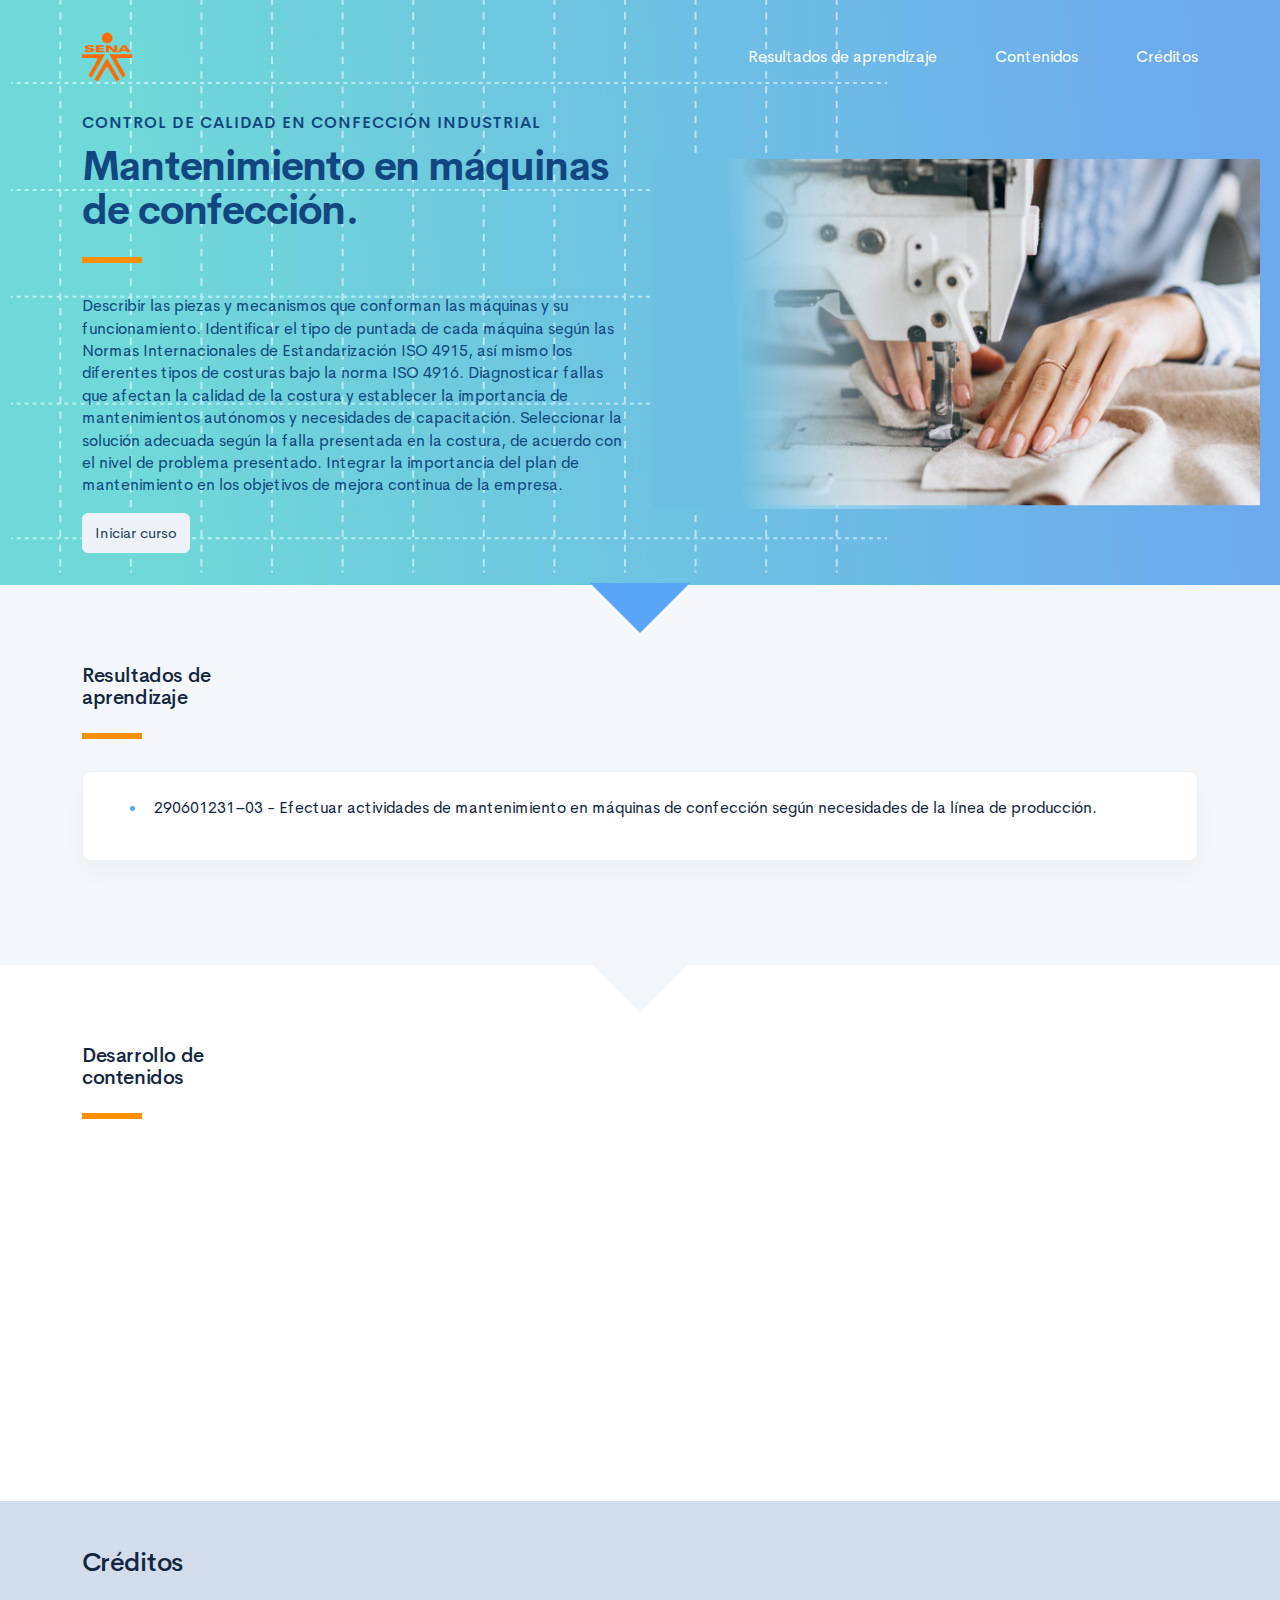
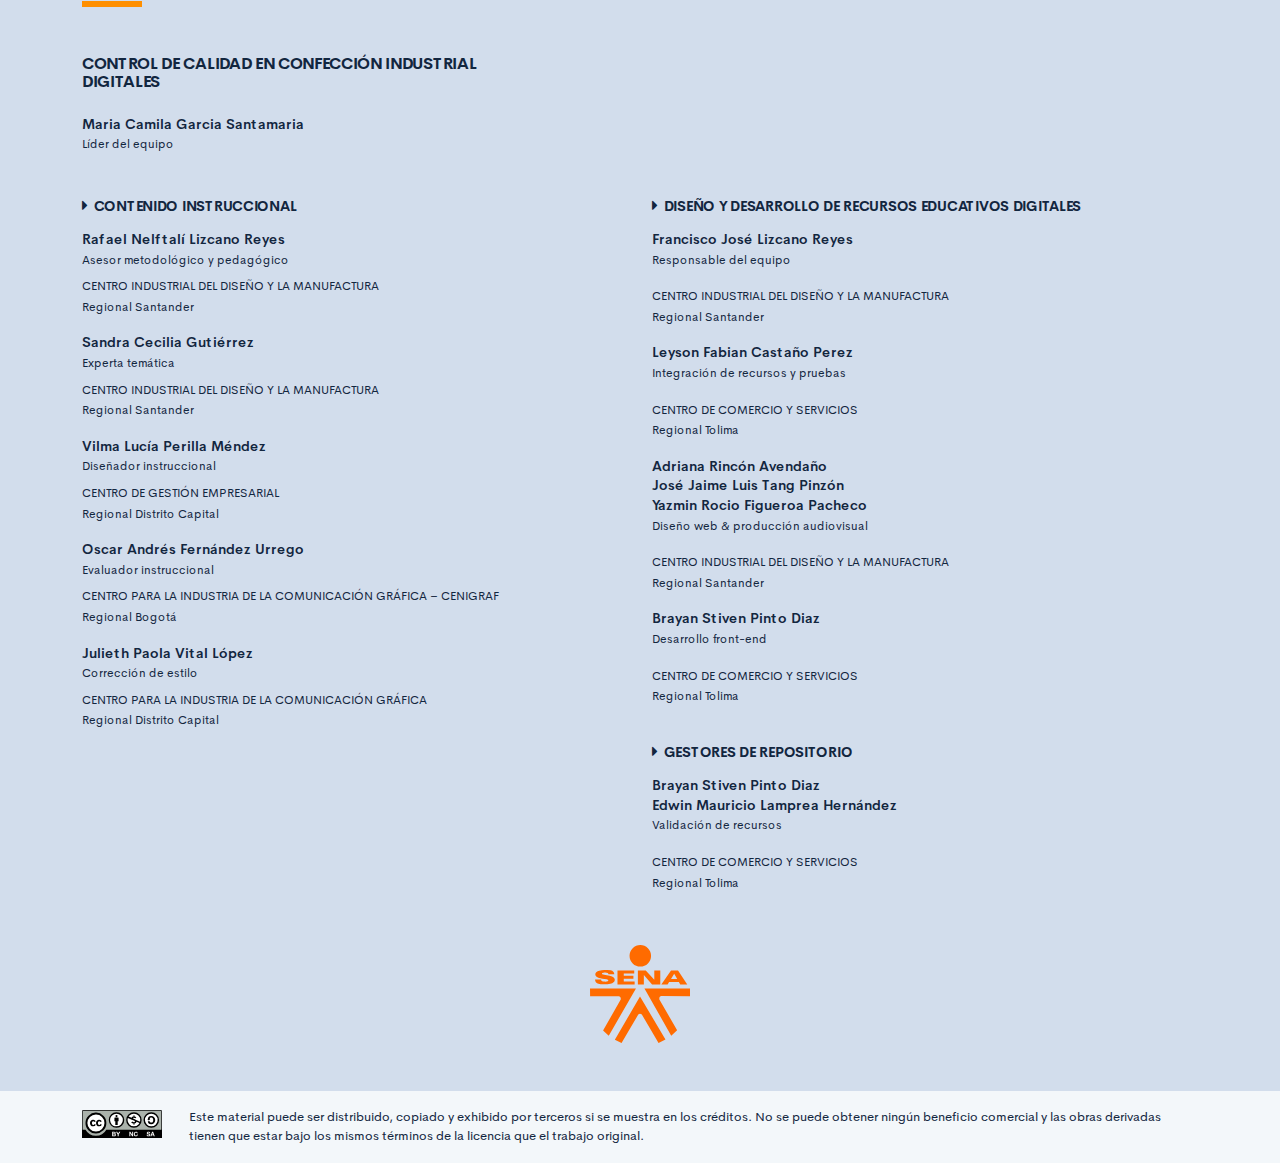
==== commit 488a5368: "empaquetado" ====
--- a/public/index.html
+++ b/public/index.html
@@ -108,7 +108,7 @@
                 <div class="row">
                     <div class="col-12 col-md-5">
                         <h3 class="footer-subtitulo mb-4">CONTROL DE CALIDAD EN CONFECCIÓN INDUSTRIAL DIGITALES </h3>
-                        <p class="footer-texto mb-2"><strong>Ingry Dayanna Bonilla Monzon </strong><br /> <span class="text-small">Líder del equipo</span></p>
+                        <p class="footer-texto mb-2"><strong>Maria Camila Garcia Santamaria</strong><br /> <span class="text-small">Líder del equipo</span></p>
                     </div>
                 </div>
                 <div class="row mt-5">
@@ -116,9 +116,7 @@
                         <h4 class="footer-subtitulo-2 mt-0">
                             <div class="fa fa-caret-right mr-2"></div>Contenido Instruccional
                         </h4>
-                        <p class="footer-texto mb-2"><strong>Gloria Matilde Lee Mejía </strong><br /> <span class="text-small">Responsable del equipo</span></p>
-                        <p class="footer-texto"><span class="text-small text-uppercase">Centro de Comercio y Servicios</span><br /><span class="text-small">Regional Tolima</span></p>
-                        <p class="footer-texto mb-2"><strong>Rafael Nelftalí Lizcano Reyes</strong><br /> <span class="text-small">Asesor pedagógico<br /></span></p>
+                        <p class="footer-texto mb-2"><strong>Rafael Nelftalí Lizcano Reyes</strong><br /> <span class="text-small">Asesor metodológico y pedagógico<br /></span></p>
                         <p class="footer-texto"><span class="text-small text-uppercase">CENTRO INDUSTRIAL DEL DISEÑO Y LA MANUFACTURA </span><br /><span class="text-small">Regional Santander </span></p>
                         <p class="footer-texto mb-2"><strong>Sandra Cecilia Gutiérrez</strong><br /><span class="text-small">Experta temática<br /></span></p>
                         <p class="footer-texto"><span class="text-small text-uppercase">Centro Industrial del Diseño y la Manufactura</span><br /><span class="text-small">Regional Santander</span></p>
@@ -134,7 +132,9 @@
                             <div class="fa fa-caret-right mr-2"></div>Diseño y desarrollo de recursos educativos digitales
                         </h4>
                         <p class="footer-texto"><strong>Francisco José Lizcano Reyes </strong><br /> <span class="text-small">Responsable del equipo<br /></span></p>
+                        <p class="footer-texto"><span class="text-small text-uppercase">CENTRO INDUSTRIAL DEL DISEÑO Y LA MANUFACTURA </span><br /><span class="text-small">Regional Santander</span></p>
                         <p class="footer-texto"><strong>Leyson Fabian Castaño Perez</strong><br /> <span class="text-small">Integración de recursos y pruebas<br /></span></p>
+                        <p class="footer-texto"><span class="text-small text-uppercase">Centro de comercio y servicios </span><br /><span class="text-small">Regional Tolima</span></p>
                         <p class="footer-texto"> <strong>Adriana Rincón Avendaño</strong><br />
                             <strong>José Jaime Luis Tang Pinzón</strong><br />
                             <strong>Yazmin Rocio Figueroa Pacheco</strong><br /><span class="text-small">Diseño web & producción audiovisual<br /></span></p>
@@ -144,7 +144,8 @@
                         <h4 class="footer-subtitulo-2 mt-5">
                             <div class="fa fa-caret-right mr-2"></div>Gestores de repositorio
                         </h4>
-                        <p class="footer-texto"><strong>Brayan Stiven Pinto Diaz</strong><br /> <span class="text-small">Validación de recursos<br /></span></p>
+                        <p class="footer-texto"><strong>Brayan Stiven Pinto Diaz</strong><br />
+                            <strong>Edwin Mauricio Lamprea Hernández</strong><br /> <span class="text-small">Validación de recursos<br /></span></p>
                         <p class="footer-texto"><span class="text-small text-uppercase">Centro de comercio y servicios </span><br /><span class="text-small">Regional Tolima</span></p>
                     </div>
                 </div>
--- a/public/assets/css/main.css
+++ b/public/assets/css/main.css
@@ -3,6 +3,6 @@
  * Copyright 2011-2019 The Bootstrap Authors
  * Copyright 2011-2019 Twitter, Inc.
  * Licensed under MIT (https://github.com/twbs/bootstrap/blob/master/LICENSE)
- */:root{--blue: #2C7BE5;--indigo: #727cf5;--purple: #6b5eae;--pink: #ff679b;--red: #E63757;--orange: #fd7e14;--yellow: #F6C343;--green: #00D97E;--teal: #02a8b5;--cyan: #39afd1;--white: #fff;--gray: #95AAC9;--gray-dark: #3B506C;--primary: #12263F;--secondary: #6E84A3;--success: #00A99A;--info: #39afd1;--warning: #ff8f00;--danger: #E63757;--light: #EDF2F9;--dark: #000;--white: #fff;--breakpoint-xs: 0;--breakpoint-sm: 576px;--breakpoint-md: 768px;--breakpoint-lg: 992px;--breakpoint-xl: 1200px;--font-family-sans-serif: "Cerebri Sans", sans-serif;--font-family-monospace: "Courier New", monospace}*,*::before,*::after{box-sizing:border-box}html{font-family:sans-serif;line-height:1.15;-webkit-text-size-adjust:100%;-webkit-tap-highlight-color:rgba(0,0,0,0)}article,aside,figcaption,figure,footer,header,hgroup,main,nav,section{display:block}body{margin:0;font-family:"Cerebri Sans",sans-serif;font-size:.9375rem;font-weight:400;line-height:1.5;color:#12263F;text-align:left;background-color:#F3F7FA}[tabindex="-1"]:focus:not(:focus-visible){outline:0 !important}hr{box-sizing:content-box;height:0;overflow:visible}h1,h2,h3,h4,h5,h6{margin-top:0;margin-bottom:1.125rem}p{margin-top:0;margin-bottom:1rem}abbr[title],abbr[data-original-title]{text-decoration:underline;text-decoration:underline dotted;cursor:help;border-bottom:0;text-decoration-skip-ink:none}address{margin-bottom:1rem;font-style:normal;line-height:inherit}ol,ul,dl{margin-top:0;margin-bottom:1rem}ol ol,ul ul,ol ul,ul ol{margin-bottom:0}dt{font-weight:600}dd{margin-bottom:.5rem;margin-left:0}blockquote{margin:0 0 1rem}b,strong{font-weight:bolder}small{font-size:80%}sub,sup{position:relative;font-size:75%;line-height:0;vertical-align:baseline}sub{bottom:-.25em}sup{top:-.5em}a{color:#2C7BE5;text-decoration:none;background-color:transparent}a:hover{color:#104082;text-decoration:none}a:not([href]){color:inherit;text-decoration:none}a:not([href]):hover{color:inherit;text-decoration:none}pre,code,kbd,samp{font-family:"Courier New",monospace;font-size:1em}pre{margin-top:0;margin-bottom:1rem;overflow:auto}figure{margin:0 0 1rem}img{vertical-align:middle;border-style:none}svg{overflow:hidden;vertical-align:middle}table{border-collapse:collapse}caption{padding-top:1rem;padding-bottom:1rem;color:#95AAC9;text-align:left;caption-side:bottom}th{text-align:inherit}label{display:inline-block;margin-bottom:.5rem}button{border-radius:0}button:focus{outline:1px dotted;outline:5px auto -webkit-focus-ring-color}input,button,select,optgroup,textarea{margin:0;font-family:inherit;font-size:inherit;line-height:inherit}button,input{overflow:visible}button,select{text-transform:none}select{word-wrap:normal}button,[type="button"],[type="reset"],[type="submit"]{-webkit-appearance:button}button:not(:disabled),[type="button"]:not(:disabled),[type="reset"]:not(:disabled),[type="submit"]:not(:disabled){cursor:pointer}button::-moz-focus-inner,[type="button"]::-moz-focus-inner,[type="reset"]::-moz-focus-inner,[type="submit"]::-moz-focus-inner{padding:0;border-style:none}input[type="radio"],input[type="checkbox"]{box-sizing:border-box;padding:0}input[type="date"],input[type="time"],input[type="datetime-local"],input[type="month"]{-webkit-appearance:listbox}textarea{overflow:auto;resize:vertical}fieldset{min-width:0;padding:0;margin:0;border:0}legend{display:block;width:100%;max-width:100%;padding:0;margin-bottom:.5rem;font-size:1.5rem;line-height:inherit;color:inherit;white-space:normal}progress{vertical-align:baseline}[type="number"]::-webkit-inner-spin-button,[type="number"]::-webkit-outer-spin-button{height:auto}[type="search"]{outline-offset:-2px;-webkit-appearance:none}[type="search"]::-webkit-search-decoration{-webkit-appearance:none}::-webkit-file-upload-button{font:inherit;-webkit-appearance:button}output{display:inline-block}summary{display:list-item;cursor:pointer}template{display:none}[hidden]{display:none !important}h1,h2,h3,h4,h5,h6,.h1,.h2,.h3,.h4,.h5,.h6{margin-bottom:1.125rem;font-weight:500;line-height:1.1}h1,.h1{font-size:1.625rem}h2,.h2{font-size:1.25rem}h3,.h3{font-size:1.0625rem}h4,.h4{font-size:.9375rem}h5,.h5{font-size:.8125rem}h6,.h6{font-size:.625rem}.lead{font-size:1.17188rem;font-weight:300}.display-1{font-size:4rem;font-weight:600;line-height:1.1}.display-2{font-size:3.25rem;font-weight:600;line-height:1.1}.display-3{font-size:2.625rem;font-weight:600;line-height:1.1}.display-4{font-size:2rem;font-weight:600;line-height:1.1}hr{margin-top:1rem;margin-bottom:1rem;border:0;border-top:1px solid #E3EBF6}small,.small{font-size:.8125rem;font-weight:400}mark,.mark{padding:.2em;background-color:#fcf8e3}.list-unstyled{padding-left:0;list-style:none}.list-inline{padding-left:0;list-style:none}.list-inline-item{display:inline-block}.list-inline-item:not(:last-child){margin-right:6px}.initialism{font-size:90%;text-transform:uppercase}.blockquote{margin-bottom:1.5rem;font-size:1.17188rem}.blockquote-footer{display:block;font-size:.8125rem;color:#95AAC9}.blockquote-footer::before{content:"\2014\00A0"}.img-fluid{max-width:100%;height:auto}.img-thumbnail{padding:.25rem;background-color:#F3F7FA;border:1px solid #E3EBF6;border-radius:.375rem;max-width:100%;height:auto}.figure{display:inline-block}.figure-img{margin-bottom:.75rem;line-height:1}.figure-caption{font-size:.8125rem;color:#95AAC9}code{font-size:87.5%;color:#2C7BE5;word-wrap:break-word}a>code{color:inherit}kbd{padding:.2rem .4rem;font-size:87.5%;color:#fff;background-color:#283E59;border-radius:.25rem}kbd kbd{padding:0;font-size:100%;font-weight:600}pre{display:block;font-size:87.5%;color:#283E59}pre code{font-size:inherit;color:inherit;word-break:normal}.pre-scrollable{max-height:340px;overflow-y:scroll}.container{width:100%;padding-right:12px;padding-left:12px;margin-right:auto;margin-left:auto}@media (min-width: 576px){.container{max-width:540px}}@media (min-width: 768px){.container{max-width:720px}}@media (min-width: 992px){.container{max-width:960px}}@media (min-width: 1200px){.container{max-width:1140px}}.container-fluid,.container-sm,.container-md,.container-lg,.container-xl{width:100%;padding-right:12px;padding-left:12px;margin-right:auto;margin-left:auto}@media (min-width: 576px){.container,.container-sm{max-width:540px}}@media (min-width: 768px){.container,.container-sm,.container-md{max-width:720px}}@media (min-width: 992px){.container,.container-sm,.container-md,.container-lg{max-width:960px}}@media (min-width: 1200px){.container,.container-sm,.container-md,.container-lg,.container-xl{max-width:1140px}}.row{display:flex;flex-wrap:wrap;margin-right:-12px;margin-left:-12px}.no-gutters{margin-right:0;margin-left:0}.no-gutters>.col,.no-gutters>[class*="col-"]{padding-right:0;padding-left:0}.col-1,.col-2,.col-3,.col-4,.col-5,.col-6,.col-7,.col-8,.col-9,.col-10,.col-11,.col-12,.col,.col-auto,.col-sm-1,.col-sm-2,.col-sm-3,.col-sm-4,.col-sm-5,.col-sm-6,.col-sm-7,.col-sm-8,.col-sm-9,.col-sm-10,.col-sm-11,.col-sm-12,.col-sm,.col-sm-auto,.col-md-1,.col-md-2,.col-md-3,.col-md-4,.col-md-5,.col-md-6,.col-md-7,.col-md-8,.col-md-9,.col-md-10,.col-md-11,.col-md-12,.col-md,.col-md-auto,.col-lg-1,.col-lg-2,.col-lg-3,.col-lg-4,.col-lg-5,.col-lg-6,.col-lg-7,.col-lg-8,.col-lg-9,.col-lg-10,.col-lg-11,.col-lg-12,.col-lg,.col-lg-auto,.col-xl-1,.col-xl-2,.col-xl-3,.col-xl-4,.col-xl-5,.col-xl-6,.col-xl-7,.col-xl-8,.col-xl-9,.col-xl-10,.col-xl-11,.col-xl-12,.col-xl,.col-xl-auto{position:relative;width:100%;padding-right:12px;padding-left:12px}.col{flex-basis:0;flex-grow:1;max-width:100%}.row-cols-1>*{flex:0 0 100%;max-width:100%}.row-cols-2>*{flex:0 0 50%;max-width:50%}.row-cols-3>*{flex:0 0 33.33333%;max-width:33.33333%}.row-cols-4>*{flex:0 0 25%;max-width:25%}.row-cols-5>*{flex:0 0 20%;max-width:20%}.row-cols-6>*{flex:0 0 16.66667%;max-width:16.66667%}.col-auto{flex:0 0 auto;width:auto;max-width:100%}.col-1{flex:0 0 8.33333%;max-width:8.33333%}.col-2{flex:0 0 16.66667%;max-width:16.66667%}.col-3{flex:0 0 25%;max-width:25%}.col-4{flex:0 0 33.33333%;max-width:33.33333%}.col-5{flex:0 0 41.66667%;max-width:41.66667%}.col-6{flex:0 0 50%;max-width:50%}.col-7{flex:0 0 58.33333%;max-width:58.33333%}.col-8{flex:0 0 66.66667%;max-width:66.66667%}.col-9{flex:0 0 75%;max-width:75%}.col-10{flex:0 0 83.33333%;max-width:83.33333%}.col-11{flex:0 0 91.66667%;max-width:91.66667%}.col-12{flex:0 0 100%;max-width:100%}.order-first{order:-1}.order-last{order:13}.order-0{order:0}.order-1{order:1}.order-2{order:2}.order-3{order:3}.order-4{order:4}.order-5{order:5}.order-6{order:6}.order-7{order:7}.order-8{order:8}.order-9{order:9}.order-10{order:10}.order-11{order:11}.order-12{order:12}.offset-1{margin-left:8.33333%}.offset-2{margin-left:16.66667%}.offset-3{margin-left:25%}.offset-4{margin-left:33.33333%}.offset-5{margin-left:41.66667%}.offset-6{margin-left:50%}.offset-7{margin-left:58.33333%}.offset-8{margin-left:66.66667%}.offset-9{margin-left:75%}.offset-10{margin-left:83.33333%}.offset-11{margin-left:91.66667%}@media (min-width: 576px){.col-sm{flex-basis:0;flex-grow:1;max-width:100%}.row-cols-sm-1>*{flex:0 0 100%;max-width:100%}.row-cols-sm-2>*{flex:0 0 50%;max-width:50%}.row-cols-sm-3>*{flex:0 0 33.33333%;max-width:33.33333%}.row-cols-sm-4>*{flex:0 0 25%;max-width:25%}.row-cols-sm-5>*{flex:0 0 20%;max-width:20%}.row-cols-sm-6>*{flex:0 0 16.66667%;max-width:16.66667%}.col-sm-auto{flex:0 0 auto;width:auto;max-width:100%}.col-sm-1{flex:0 0 8.33333%;max-width:8.33333%}.col-sm-2{flex:0 0 16.66667%;max-width:16.66667%}.col-sm-3{flex:0 0 25%;max-width:25%}.col-sm-4{flex:0 0 33.33333%;max-width:33.33333%}.col-sm-5{flex:0 0 41.66667%;max-width:41.66667%}.col-sm-6{flex:0 0 50%;max-width:50%}.col-sm-7{flex:0 0 58.33333%;max-width:58.33333%}.col-sm-8{flex:0 0 66.66667%;max-width:66.66667%}.col-sm-9{flex:0 0 75%;max-width:75%}.col-sm-10{flex:0 0 83.33333%;max-width:83.33333%}.col-sm-11{flex:0 0 91.66667%;max-width:91.66667%}.col-sm-12{flex:0 0 100%;max-width:100%}.order-sm-first{order:-1}.order-sm-last{order:13}.order-sm-0{order:0}.order-sm-1{order:1}.order-sm-2{order:2}.order-sm-3{order:3}.order-sm-4{order:4}.order-sm-5{order:5}.order-sm-6{order:6}.order-sm-7{order:7}.order-sm-8{order:8}.order-sm-9{order:9}.order-sm-10{order:10}.order-sm-11{order:11}.order-sm-12{order:12}.offset-sm-0{margin-left:0}.offset-sm-1{margin-left:8.33333%}.offset-sm-2{margin-left:16.66667%}.offset-sm-3{margin-left:25%}.offset-sm-4{margin-left:33.33333%}.offset-sm-5{margin-left:41.66667%}.offset-sm-6{margin-left:50%}.offset-sm-7{margin-left:58.33333%}.offset-sm-8{margin-left:66.66667%}.offset-sm-9{margin-left:75%}.offset-sm-10{margin-left:83.33333%}.offset-sm-11{margin-left:91.66667%}}@media (min-width: 768px){.col-md{flex-basis:0;flex-grow:1;max-width:100%}.row-cols-md-1>*{flex:0 0 100%;max-width:100%}.row-cols-md-2>*{flex:0 0 50%;max-width:50%}.row-cols-md-3>*{flex:0 0 33.33333%;max-width:33.33333%}.row-cols-md-4>*{flex:0 0 25%;max-width:25%}.row-cols-md-5>*{flex:0 0 20%;max-width:20%}.row-cols-md-6>*{flex:0 0 16.66667%;max-width:16.66667%}.col-md-auto{flex:0 0 auto;width:auto;max-width:100%}.col-md-1{flex:0 0 8.33333%;max-width:8.33333%}.col-md-2{flex:0 0 16.66667%;max-width:16.66667%}.col-md-3{flex:0 0 25%;max-width:25%}.col-md-4{flex:0 0 33.33333%;max-width:33.33333%}.col-md-5{flex:0 0 41.66667%;max-width:41.66667%}.col-md-6{flex:0 0 50%;max-width:50%}.col-md-7{flex:0 0 58.33333%;max-width:58.33333%}.col-md-8{flex:0 0 66.66667%;max-width:66.66667%}.col-md-9{flex:0 0 75%;max-width:75%}.col-md-10{flex:0 0 83.33333%;max-width:83.33333%}.col-md-11{flex:0 0 91.66667%;max-width:91.66667%}.col-md-12{flex:0 0 100%;max-width:100%}.order-md-first{order:-1}.order-md-last{order:13}.order-md-0{order:0}.order-md-1{order:1}.order-md-2{order:2}.order-md-3{order:3}.order-md-4{order:4}.order-md-5{order:5}.order-md-6{order:6}.order-md-7{order:7}.order-md-8{order:8}.order-md-9{order:9}.order-md-10{order:10}.order-md-11{order:11}.order-md-12{order:12}.offset-md-0{margin-left:0}.offset-md-1{margin-left:8.33333%}.offset-md-2{margin-left:16.66667%}.offset-md-3{margin-left:25%}.offset-md-4{margin-left:33.33333%}.offset-md-5{margin-left:41.66667%}.offset-md-6{margin-left:50%}.offset-md-7{margin-left:58.33333%}.offset-md-8{margin-left:66.66667%}.offset-md-9{margin-left:75%}.offset-md-10{margin-left:83.33333%}.offset-md-11{margin-left:91.66667%}}@media (min-width: 992px){.col-lg{flex-basis:0;flex-grow:1;max-width:100%}.row-cols-lg-1>*{flex:0 0 100%;max-width:100%}.row-cols-lg-2>*{flex:0 0 50%;max-width:50%}.row-cols-lg-3>*{flex:0 0 33.33333%;max-width:33.33333%}.row-cols-lg-4>*{flex:0 0 25%;max-width:25%}.row-cols-lg-5>*{flex:0 0 20%;max-width:20%}.row-cols-lg-6>*{flex:0 0 16.66667%;max-width:16.66667%}.col-lg-auto{flex:0 0 auto;width:auto;max-width:100%}.col-lg-1{flex:0 0 8.33333%;max-width:8.33333%}.col-lg-2{flex:0 0 16.66667%;max-width:16.66667%}.col-lg-3{flex:0 0 25%;max-width:25%}.col-lg-4{flex:0 0 33.33333%;max-width:33.33333%}.col-lg-5{flex:0 0 41.66667%;max-width:41.66667%}.col-lg-6{flex:0 0 50%;max-width:50%}.col-lg-7{flex:0 0 58.33333%;max-width:58.33333%}.col-lg-8{flex:0 0 66.66667%;max-width:66.66667%}.col-lg-9{flex:0 0 75%;max-width:75%}.col-lg-10{flex:0 0 83.33333%;max-width:83.33333%}.col-lg-11{flex:0 0 91.66667%;max-width:91.66667%}.col-lg-12{flex:0 0 100%;max-width:100%}.order-lg-first{order:-1}.order-lg-last{order:13}.order-lg-0{order:0}.order-lg-1{order:1}.order-lg-2{order:2}.order-lg-3{order:3}.order-lg-4{order:4}.order-lg-5{order:5}.order-lg-6{order:6}.order-lg-7{order:7}.order-lg-8{order:8}.order-lg-9{order:9}.order-lg-10{order:10}.order-lg-11{order:11}.order-lg-12{order:12}.offset-lg-0{margin-left:0}.offset-lg-1{margin-left:8.33333%}.offset-lg-2{margin-left:16.66667%}.offset-lg-3{margin-left:25%}.offset-lg-4{margin-left:33.33333%}.offset-lg-5{margin-left:41.66667%}.offset-lg-6{margin-left:50%}.offset-lg-7{margin-left:58.33333%}.offset-lg-8{margin-left:66.66667%}.offset-lg-9{margin-left:75%}.offset-lg-10{margin-left:83.33333%}.offset-lg-11{margin-left:91.66667%}}@media (min-width: 1200px){.col-xl{flex-basis:0;flex-grow:1;max-width:100%}.row-cols-xl-1>*{flex:0 0 100%;max-width:100%}.row-cols-xl-2>*{flex:0 0 50%;max-width:50%}.row-cols-xl-3>*{flex:0 0 33.33333%;max-width:33.33333%}.row-cols-xl-4>*{flex:0 0 25%;max-width:25%}.row-cols-xl-5>*{flex:0 0 20%;max-width:20%}.row-cols-xl-6>*{flex:0 0 16.66667%;max-width:16.66667%}.col-xl-auto{flex:0 0 auto;width:auto;max-width:100%}.col-xl-1{flex:0 0 8.33333%;max-width:8.33333%}.col-xl-2{flex:0 0 16.66667%;max-width:16.66667%}.col-xl-3{flex:0 0 25%;max-width:25%}.col-xl-4{flex:0 0 33.33333%;max-width:33.33333%}.col-xl-5{flex:0 0 41.66667%;max-width:41.66667%}.col-xl-6{flex:0 0 50%;max-width:50%}.col-xl-7{flex:0 0 58.33333%;max-width:58.33333%}.col-xl-8{flex:0 0 66.66667%;max-width:66.66667%}.col-xl-9{flex:0 0 75%;max-width:75%}.col-xl-10{flex:0 0 83.33333%;max-width:83.33333%}.col-xl-11{flex:0 0 91.66667%;max-width:91.66667%}.col-xl-12{flex:0 0 100%;max-width:100%}.order-xl-first{order:-1}.order-xl-last{order:13}.order-xl-0{order:0}.order-xl-1{order:1}.order-xl-2{order:2}.order-xl-3{order:3}.order-xl-4{order:4}.order-xl-5{order:5}.order-xl-6{order:6}.order-xl-7{order:7}.order-xl-8{order:8}.order-xl-9{order:9}.order-xl-10{order:10}.order-xl-11{order:11}.order-xl-12{order:12}.offset-xl-0{margin-left:0}.offset-xl-1{margin-left:8.33333%}.offset-xl-2{margin-left:16.66667%}.offset-xl-3{margin-left:25%}.offset-xl-4{margin-left:33.33333%}.offset-xl-5{margin-left:41.66667%}.offset-xl-6{margin-left:50%}.offset-xl-7{margin-left:58.33333%}.offset-xl-8{margin-left:66.66667%}.offset-xl-9{margin-left:75%}.offset-xl-10{margin-left:83.33333%}.offset-xl-11{margin-left:91.66667%}}.table{width:100%;margin-bottom:1.5rem;color:#12263F}.table th,.table td{padding:1rem;vertical-align:top;border-top:1px solid #EDF2F9}.table thead th{vertical-align:bottom;border-bottom:2px solid #EDF2F9}.table tbody+tbody{border-top:2px solid #EDF2F9}.table-sm th,.table-sm td{padding:1rem}.table-bordered{border:1px solid #EDF2F9}.table-bordered th,.table-bordered td{border:1px solid #EDF2F9}.table-bordered thead th,.table-bordered thead td{border-bottom-width:2px}.table-borderless th,.table-borderless td,.table-borderless thead th,.table-borderless tbody+tbody{border:0}.table-striped tbody tr:nth-of-type(even){background-color:#F9FBFD}.table-hover tbody tr:hover{color:#12263F;background-color:#F9FBFD}.table-primary,.table-primary>th,.table-primary>td{background-color:#bdc2c9}.table-primary th,.table-primary td,.table-primary thead th,.table-primary tbody+tbody{border-color:#848e9b}.table-hover .table-primary:hover{background-color:#afb5be}.table-hover .table-primary:hover>td,.table-hover .table-primary:hover>th{background-color:#afb5be}.table-secondary,.table-secondary>th,.table-secondary>td{background-color:#d6dde5}.table-secondary th,.table-secondary td,.table-secondary thead th,.table-secondary tbody+tbody{border-color:#b4bfcf}.table-hover .table-secondary:hover{background-color:#c6d0db}.table-hover .table-secondary:hover>td,.table-hover .table-secondary:hover>th{background-color:#c6d0db}.table-success,.table-success>th,.table-success>td{background-color:#b8e7e3}.table-success th,.table-success td,.table-success thead th,.table-success tbody+tbody{border-color:#7ad2ca}.table-hover .table-success:hover{background-color:#a5e1db}.table-hover .table-success:hover>td,.table-hover .table-success:hover>th{background-color:#a5e1db}.table-info,.table-info>th,.table-info>td{background-color:#c8e9f2}.table-info th,.table-info td,.table-info thead th,.table-info tbody+tbody{border-color:#98d5e7}.table-hover .table-info:hover{background-color:#b3e1ed}.table-hover .table-info:hover>td,.table-hover .table-info:hover>th{background-color:#b3e1ed}.table-warning,.table-warning>th,.table-warning>td{background-color:#ffe0b8}.table-warning th,.table-warning td,.table-warning thead th,.table-warning tbody+tbody{border-color:#ffc57a}.table-hover .table-warning:hover{background-color:#ffd59f}.table-hover .table-warning:hover>td,.table-hover .table-warning:hover>th{background-color:#ffd59f}.table-danger,.table-danger>th,.table-danger>td{background-color:#f8c7d0}.table-danger th,.table-danger td,.table-danger thead th,.table-danger tbody+tbody{border-color:#f297a8}.table-hover .table-danger:hover{background-color:#f5b0bd}.table-hover .table-danger:hover>td,.table-hover .table-danger:hover>th{background-color:#f5b0bd}.table-light,.table-light>th,.table-light>td{background-color:#fafbfd}.table-light th,.table-light td,.table-light thead th,.table-light tbody+tbody{border-color:#f6f8fc}.table-hover .table-light:hover{background-color:#e8ecf6}.table-hover .table-light:hover>td,.table-hover .table-light:hover>th{background-color:#e8ecf6}.table-dark,.table-dark>th,.table-dark>td{background-color:#b8b8b8}.table-dark th,.table-dark td,.table-dark thead th,.table-dark tbody+tbody{border-color:#7a7a7a}.table-hover .table-dark:hover{background-color:#ababab}.table-hover .table-dark:hover>td,.table-hover .table-dark:hover>th{background-color:#ababab}.table-white,.table-white>th,.table-white>td{background-color:#fff}.table-white th,.table-white td,.table-white thead th,.table-white tbody+tbody{border-color:#fff}.table-hover .table-white:hover{background-color:#f2f2f2}.table-hover .table-white:hover>td,.table-hover .table-white:hover>th{background-color:#f2f2f2}.table-active,.table-active>th,.table-active>td{background-color:#F9FBFD}.table-hover .table-active:hover{background-color:#e6eef7}.table-hover .table-active:hover>td,.table-hover .table-active:hover>th{background-color:#e6eef7}.table .thead-dark th{color:#fff;background-color:#3B506C;border-color:#496285}.table .thead-light th{color:#95AAC9;background-color:#F9FBFD;border-color:#EDF2F9}.table-dark{color:#fff;background-color:#3B506C}.table-dark th,.table-dark td,.table-dark thead th{border-color:#496285}.table-dark.table-bordered{border:0}.table-dark.table-striped tbody tr:nth-of-type(even){background-color:rgba(255,255,255,0.05)}.table-dark.table-hover tbody tr:hover{color:#fff;background-color:rgba(255,255,255,0.075)}@media (max-width: 575.98px){.table-responsive-sm{display:block;width:100%;overflow-x:auto;-webkit-overflow-scrolling:touch}.table-responsive-sm>.table-bordered{border:0}}@media (max-width: 767.98px){.table-responsive-md{display:block;width:100%;overflow-x:auto;-webkit-overflow-scrolling:touch}.table-responsive-md>.table-bordered{border:0}}@media (max-width: 991.98px){.table-responsive-lg{display:block;width:100%;overflow-x:auto;-webkit-overflow-scrolling:touch}.table-responsive-lg>.table-bordered{border:0}}@media (max-width: 1199.98px){.table-responsive-xl{display:block;width:100%;overflow-x:auto;-webkit-overflow-scrolling:touch}.table-responsive-xl>.table-bordered{border:0}}.table-responsive{display:block;width:100%;overflow-x:auto;-webkit-overflow-scrolling:touch}.table-responsive>.table-bordered{border:0}.form-control{display:block;width:100%;height:calc(1.5em + 1rem + 2px);padding:.5rem .75rem;font-size:.9375rem;font-weight:400;line-height:1.5;color:#12263F;background-color:#fff;background-clip:padding-box;border:1px solid #D2DDEC;border-radius:.375rem;transition:border-color 0.15s ease-in-out,box-shadow 0.15s ease-in-out}@media (prefers-reduced-motion: reduce){.form-control{transition:none}}.form-control::-ms-expand{background-color:transparent;border:0}.form-control:-moz-focusring{color:transparent;text-shadow:0 0 0 #12263F}.form-control:focus{color:#12263F;background-color:#fff;border-color:#12263F;outline:0;box-shadow:rgba(0,0,0,0)}.form-control::placeholder{color:#B1C2D9;opacity:1}.form-control:disabled,.form-control[readonly]{background-color:#fff;opacity:1}select.form-control:focus::-ms-value{color:#12263F;background-color:#fff}.form-control-file,.form-control-range{display:block;width:100%}.col-form-label{padding-top:calc(.5rem + 1px);padding-bottom:calc(.5rem + 1px);margin-bottom:0;font-size:inherit;line-height:1.5}.col-form-label-lg{padding-top:calc(.75rem + 1px);padding-bottom:calc(.75rem + 1px);font-size:.9375rem;line-height:1.5}.col-form-label-sm{padding-top:calc(.125rem + 1px);padding-bottom:calc(.125rem + 1px);font-size:.8125rem;line-height:1.75}.form-control-plaintext{display:block;width:100%;padding:.5rem 0;margin-bottom:0;font-size:.9375rem;line-height:1.5;color:#12263F;background-color:transparent;border:solid transparent;border-width:1px 0}.form-control-plaintext.form-control-sm,.form-control-plaintext.form-control-lg{padding-right:0;padding-left:0}.form-control-sm{height:calc(1.75em + .25rem + 2px);padding:.125rem .5rem;font-size:.8125rem;line-height:1.75;border-radius:.25rem}.form-control-lg{height:calc(1.5em + 1.5rem + 2px);padding:.75rem 1.25rem;font-size:.9375rem;line-height:1.5;border-radius:.5rem}select.form-control[size],select.form-control[multiple]{height:auto}textarea.form-control{height:auto}.form-group{margin-bottom:1.375rem}.form-text{display:block;margin-top:.25rem}.form-row{display:flex;flex-wrap:wrap;margin-right:-5px;margin-left:-5px}.form-row>.col,.form-row>[class*="col-"]{padding-right:5px;padding-left:5px}.form-check{position:relative;display:block;padding-left:1.25rem}.form-check-input{position:absolute;margin-top:.3rem;margin-left:-1.25rem}.form-check-input[disabled] ~ .form-check-label,.form-check-input:disabled ~ .form-check-label{color:#95AAC9}.form-check-label{margin-bottom:0}.form-check-inline{display:inline-flex;align-items:center;padding-left:0;margin-right:.75rem}.form-check-inline .form-check-input{position:static;margin-top:0;margin-right:.3125rem;margin-left:0}.valid-feedback{display:none;width:100%;margin-top:.25rem;font-size:.8125rem;color:#00A99A}.valid-tooltip{position:absolute;top:100%;z-index:5;display:none;max-width:100%;padding:.25rem .5rem;margin-top:.1rem;font-size:.8125rem;line-height:1.5;color:#fff;background-color:#00a99a;border-radius:.375rem}.was-validated :valid ~ .valid-feedback,.was-validated :valid ~ .valid-tooltip,.is-valid ~ .valid-feedback,.is-valid ~ .valid-tooltip{display:block}.was-validated .form-control:valid,.form-control.is-valid{border-color:#00A99A}.was-validated .form-control:valid:focus,.form-control.is-valid:focus{border-color:#00A99A;box-shadow:0 0 0 .15rem rgba(0,169,154,0.25)}.was-validated .custom-select:valid,.custom-select.is-valid{border-color:#00A99A}.was-validated .custom-select:valid:focus,.custom-select.is-valid:focus{border-color:#00A99A;box-shadow:0 0 0 .15rem rgba(0,169,154,0.25)}.was-validated .form-check-input:valid ~ .form-check-label,.form-check-input.is-valid ~ .form-check-label{color:#00A99A}.was-validated .form-check-input:valid ~ .valid-feedback,.was-validated .form-check-input:valid ~ .valid-tooltip,.form-check-input.is-valid ~ .valid-feedback,.form-check-input.is-valid ~ .valid-tooltip{display:block}.was-validated .custom-control-input:valid ~ .custom-control-label,.custom-control-input.is-valid ~ .custom-control-label{color:#00A99A}.was-validated .custom-control-input:valid ~ .custom-control-label::before,.custom-control-input.is-valid ~ .custom-control-label::before{border-color:#00A99A}.was-validated .custom-control-input:valid:checked ~ .custom-control-label::before,.custom-control-input.is-valid:checked ~ .custom-control-label::before{border-color:#00dcc8;background-color:#00dcc8}.was-validated .custom-control-input:valid:focus ~ .custom-control-label::before,.custom-control-input.is-valid:focus ~ .custom-control-label::before{box-shadow:0 0 0 .15rem rgba(0,169,154,0.25)}.was-validated .custom-control-input:valid:focus:not(:checked) ~ .custom-control-label::before,.custom-control-input.is-valid:focus:not(:checked) ~ .custom-control-label::before{border-color:#00A99A}.was-validated .custom-file-input:valid ~ .custom-file-label,.custom-file-input.is-valid ~ .custom-file-label{border-color:#00A99A}.was-validated .custom-file-input:valid:focus ~ .custom-file-label,.custom-file-input.is-valid:focus ~ .custom-file-label{border-color:#00A99A;box-shadow:0 0 0 .15rem rgba(0,169,154,0.25)}.invalid-feedback{display:none;width:100%;margin-top:.25rem;font-size:.8125rem;color:#E63757}.invalid-tooltip{position:absolute;top:100%;z-index:5;display:none;max-width:100%;padding:.25rem .5rem;margin-top:.1rem;font-size:.8125rem;line-height:1.5;color:#fff;background-color:#e63757;border-radius:.375rem}.was-validated :invalid ~ .invalid-feedback,.was-validated :invalid ~ .invalid-tooltip,.is-invalid ~ .invalid-feedback,.is-invalid ~ .invalid-tooltip{display:block}.was-validated .form-control:invalid,.form-control.is-invalid{border-color:#E63757}.was-validated .form-control:invalid:focus,.form-control.is-invalid:focus{border-color:#E63757;box-shadow:0 0 0 .15rem rgba(230,55,87,0.25)}.was-validated .custom-select:invalid,.custom-select.is-invalid{border-color:#E63757}.was-validated .custom-select:invalid:focus,.custom-select.is-invalid:focus{border-color:#E63757;box-shadow:0 0 0 .15rem rgba(230,55,87,0.25)}.was-validated .form-check-input:invalid ~ .form-check-label,.form-check-input.is-invalid ~ .form-check-label{color:#E63757}.was-validated .form-check-input:invalid ~ .invalid-feedback,.was-validated .form-check-input:invalid ~ .invalid-tooltip,.form-check-input.is-invalid ~ .invalid-feedback,.form-check-input.is-invalid ~ .invalid-tooltip{display:block}.was-validated .custom-control-input:invalid ~ .custom-control-label,.custom-control-input.is-invalid ~ .custom-control-label{color:#E63757}.was-validated .custom-control-input:invalid ~ .custom-control-label::before,.custom-control-input.is-invalid ~ .custom-control-label::before{border-color:#E63757}.was-validated .custom-control-input:invalid:checked ~ .custom-control-label::before,.custom-control-input.is-invalid:checked ~ .custom-control-label::before{border-color:#ec647d;background-color:#ec647d}.was-validated .custom-control-input:invalid:focus ~ .custom-control-label::before,.custom-control-input.is-invalid:focus ~ .custom-control-label::before{box-shadow:0 0 0 .15rem rgba(230,55,87,0.25)}.was-validated .custom-control-input:invalid:focus:not(:checked) ~ .custom-control-label::before,.custom-control-input.is-invalid:focus:not(:checked) ~ .custom-control-label::before{border-color:#E63757}.was-validated .custom-file-input:invalid ~ .custom-file-label,.custom-file-input.is-invalid ~ .custom-file-label{border-color:#E63757}.was-validated .custom-file-input:invalid:focus ~ .custom-file-label,.custom-file-input.is-invalid:focus ~ .custom-file-label{border-color:#E63757;box-shadow:0 0 0 .15rem rgba(230,55,87,0.25)}.form-inline{display:flex;flex-flow:row wrap;align-items:center}.form-inline .form-check{width:100%}@media (min-width: 576px){.form-inline label{display:flex;align-items:center;justify-content:center;margin-bottom:0}.form-inline .form-group{display:flex;flex:0 0 auto;flex-flow:row wrap;align-items:center;margin-bottom:0}.form-inline .form-control{display:inline-block;width:auto;vertical-align:middle}.form-inline .form-control-plaintext{display:inline-block}.form-inline .input-group,.form-inline .custom-select{width:auto}.form-inline .form-check{display:flex;align-items:center;justify-content:center;width:auto;padding-left:0}.form-inline .form-check-input{position:relative;flex-shrink:0;margin-top:0;margin-right:.25rem;margin-left:0}.form-inline .custom-control{align-items:center;justify-content:center}.form-inline .custom-control-label{margin-bottom:0}}.btn{display:inline-block;font-weight:400;color:#12263F;text-align:center;vertical-align:middle;cursor:pointer;user-select:none;background-color:transparent;border:1px solid transparent;padding:.5rem .75rem;font-size:.9375rem;line-height:1.5;border-radius:.375rem;transition:color 0.15s ease-in-out,background-color 0.15s ease-in-out,border-color 0.15s ease-in-out,box-shadow 0.15s ease-in-out}@media (prefers-reduced-motion: reduce){.btn{transition:none}}.btn:hover{color:#12263F;text-decoration:none}.btn:focus,.btn.focus{outline:0;box-shadow:0 0 0 .15rem rgba(18,38,63,0.25)}.btn.disabled,.btn:disabled{opacity:.65}a.btn.disabled,fieldset:disabled a.btn{pointer-events:none}.btn-primary{color:#fff;background-color:#12263F;border-color:#12263F}.btn-primary:hover{color:#fff;background-color:#0a1421;border-color:#070e17}.btn-primary:focus,.btn-primary.focus{color:#fff;background-color:#0a1421;border-color:#070e17;box-shadow:0 0 0 .15rem rgba(54,71,92,0.5)}.btn-primary.disabled,.btn-primary:disabled{color:#fff;background-color:#12263F;border-color:#12263F}.btn-primary:not(:disabled):not(.disabled):active,.btn-primary:not(:disabled):not(.disabled).active,.show>.btn-primary.dropdown-toggle{color:#fff;background-color:#070e17;border-color:#04080d}.btn-primary:not(:disabled):not(.disabled):active:focus,.btn-primary:not(:disabled):not(.disabled).active:focus,.show>.btn-primary.dropdown-toggle:focus{box-shadow:0 0 0 .15rem rgba(54,71,92,0.5)}.btn-secondary{color:#fff;background-color:#6E84A3;border-color:#6E84A3}.btn-secondary:hover{color:#fff;background-color:#5b7190;border-color:#566b88}.btn-secondary:focus,.btn-secondary.focus{color:#fff;background-color:#5b7190;border-color:#566b88;box-shadow:0 0 0 .15rem rgba(132,150,177,0.5)}.btn-secondary.disabled,.btn-secondary:disabled{color:#fff;background-color:#6E84A3;border-color:#6E84A3}.btn-secondary:not(:disabled):not(.disabled):active,.btn-secondary:not(:disabled):not(.disabled).active,.show>.btn-secondary.dropdown-toggle{color:#fff;background-color:#566b88;border-color:#516580}.btn-secondary:not(:disabled):not(.disabled):active:focus,.btn-secondary:not(:disabled):not(.disabled).active:focus,.show>.btn-secondary.dropdown-toggle:focus{box-shadow:0 0 0 .15rem rgba(132,150,177,0.5)}.btn-success{color:#fff;background-color:#00A99A;border-color:#00A99A}.btn-success:hover{color:#fff;background-color:#008377;border-color:#00766c}.btn-success:focus,.btn-success.focus{color:#fff;background-color:#008377;border-color:#00766c;box-shadow:0 0 0 .15rem rgba(38,182,169,0.5)}.btn-success.disabled,.btn-success:disabled{color:#fff;background-color:#00A99A;border-color:#00A99A}.btn-success:not(:disabled):not(.disabled):active,.btn-success:not(:disabled):not(.disabled).active,.show>.btn-success.dropdown-toggle{color:#fff;background-color:#00766c;border-color:#006960}.btn-success:not(:disabled):not(.disabled):active:focus,.btn-success:not(:disabled):not(.disabled).active:focus,.show>.btn-success.dropdown-toggle:focus{box-shadow:0 0 0 .15rem rgba(38,182,169,0.5)}.btn-info{color:#fff;background-color:#39afd1;border-color:#39afd1}.btn-info:hover{color:#fff;background-color:#2b99b9;border-color:#2991ae}.btn-info:focus,.btn-info.focus{color:#fff;background-color:#2b99b9;border-color:#2991ae;box-shadow:0 0 0 .15rem rgba(87,187,216,0.5)}.btn-info.disabled,.btn-info:disabled{color:#fff;background-color:#39afd1;border-color:#39afd1}.btn-info:not(:disabled):not(.disabled):active,.btn-info:not(:disabled):not(.disabled).active,.show>.btn-info.dropdown-toggle{color:#fff;background-color:#2991ae;border-color:#2688a4}.btn-info:not(:disabled):not(.disabled):active:focus,.btn-info:not(:disabled):not(.disabled).active:focus,.show>.btn-info.dropdown-toggle:focus{box-shadow:0 0 0 .15rem rgba(87,187,216,0.5)}.btn-warning{color:#283E59;background-color:#ff8f00;border-color:#ff8f00}.btn-warning:hover{color:#fff;background-color:#d97a00;border-color:#cc7200}.btn-warning:focus,.btn-warning.focus{color:#fff;background-color:#d97a00;border-color:#cc7200;box-shadow:0 0 0 .15rem rgba(223,131,13,0.5)}.btn-warning.disabled,.btn-warning:disabled{color:#283E59;background-color:#ff8f00;border-color:#ff8f00}.btn-warning:not(:disabled):not(.disabled):active,.btn-warning:not(:disabled):not(.disabled).active,.show>.btn-warning.dropdown-toggle{color:#fff;background-color:#cc7200;border-color:#bf6b00}.btn-warning:not(:disabled):not(.disabled):active:focus,.btn-warning:not(:disabled):not(.disabled).active:focus,.show>.btn-warning.dropdown-toggle:focus{box-shadow:0 0 0 .15rem rgba(223,131,13,0.5)}.btn-danger{color:#fff;background-color:#E63757;border-color:#E63757}.btn-danger:hover{color:#fff;background-color:#db1b3f;border-color:#d01a3b}.btn-danger:focus,.btn-danger.focus{color:#fff;background-color:#db1b3f;border-color:#d01a3b;box-shadow:0 0 0 .15rem rgba(234,85,112,0.5)}.btn-danger.disabled,.btn-danger:disabled{color:#fff;background-color:#E63757;border-color:#E63757}.btn-danger:not(:disabled):not(.disabled):active,.btn-danger:not(:disabled):not(.disabled).active,.show>.btn-danger.dropdown-toggle{color:#fff;background-color:#d01a3b;border-color:#c51938}.btn-danger:not(:disabled):not(.disabled):active:focus,.btn-danger:not(:disabled):not(.disabled).active:focus,.show>.btn-danger.dropdown-toggle:focus{box-shadow:0 0 0 .15rem rgba(234,85,112,0.5)}.btn-light{color:#283E59;background-color:#EDF2F9;border-color:#EDF2F9}.btn-light:hover{color:#283E59;background-color:#d0ddef;border-color:#c7d6ec}.btn-light:focus,.btn-light.focus{color:#283E59;background-color:#d0ddef;border-color:#c7d6ec;box-shadow:0 0 0 .15rem rgba(207,215,225,0.5)}.btn-light.disabled,.btn-light:disabled{color:#283E59;background-color:#EDF2F9;border-color:#EDF2F9}.btn-light:not(:disabled):not(.disabled):active,.btn-light:not(:disabled):not(.disabled).active,.show>.btn-light.dropdown-toggle{color:#283E59;background-color:#c7d6ec;border-color:#bdcfe9}.btn-light:not(:disabled):not(.disabled):active:focus,.btn-light:not(:disabled):not(.disabled).active:focus,.show>.btn-light.dropdown-toggle:focus{box-shadow:0 0 0 .15rem rgba(207,215,225,0.5)}.btn-dark{color:#fff;background-color:#000;border-color:#000}.btn-dark:hover{color:#fff;background-color:#000;border-color:#000}.btn-dark:focus,.btn-dark.focus{color:#fff;background-color:#000;border-color:#000;box-shadow:0 0 0 .15rem rgba(38,38,38,0.5)}.btn-dark.disabled,.btn-dark:disabled{color:#fff;background-color:#000;border-color:#000}.btn-dark:not(:disabled):not(.disabled):active,.btn-dark:not(:disabled):not(.disabled).active,.show>.btn-dark.dropdown-toggle{color:#fff;background-color:#000;border-color:#000}.btn-dark:not(:disabled):not(.disabled):active:focus,.btn-dark:not(:disabled):not(.disabled).active:focus,.show>.btn-dark.dropdown-toggle:focus{box-shadow:0 0 0 .15rem rgba(38,38,38,0.5)}.btn-white{color:#283E59;background-color:#fff;border-color:#fff}.btn-white:hover{color:#283E59;background-color:#ececec;border-color:#e6e6e6}.btn-white:focus,.btn-white.focus{color:#283E59;background-color:#ececec;border-color:#e6e6e6;box-shadow:0 0 0 .15rem rgba(223,226,230,0.5)}.btn-white.disabled,.btn-white:disabled{color:#283E59;background-color:#fff;border-color:#fff}.btn-white:not(:disabled):not(.disabled):active,.btn-white:not(:disabled):not(.disabled).active,.show>.btn-white.dropdown-toggle{color:#283E59;background-color:#e6e6e6;border-color:#dfdfdf}.btn-white:not(:disabled):not(.disabled):active:focus,.btn-white:not(:disabled):not(.disabled).active:focus,.show>.btn-white.dropdown-toggle:focus{box-shadow:0 0 0 .15rem rgba(223,226,230,0.5)}.btn-outline-primary{color:#12263F;border-color:#12263F}.btn-outline-primary:hover{color:#fff;background-color:#12263F;border-color:#12263F}.btn-outline-primary:focus,.btn-outline-primary.focus{box-shadow:0 0 0 .15rem rgba(18,38,63,0.5)}.btn-outline-primary.disabled,.btn-outline-primary:disabled{color:#12263F;background-color:transparent}.btn-outline-primary:not(:disabled):not(.disabled):active,.btn-outline-primary:not(:disabled):not(.disabled).active,.show>.btn-outline-primary.dropdown-toggle{color:#fff;background-color:#12263F;border-color:#12263F}.btn-outline-primary:not(:disabled):not(.disabled):active:focus,.btn-outline-primary:not(:disabled):not(.disabled).active:focus,.show>.btn-outline-primary.dropdown-toggle:focus{box-shadow:0 0 0 .15rem rgba(18,38,63,0.5)}.btn-outline-secondary{color:#6E84A3;border-color:#6E84A3}.btn-outline-secondary:hover{color:#fff;background-color:#6E84A3;border-color:#6E84A3}.btn-outline-secondary:focus,.btn-outline-secondary.focus{box-shadow:0 0 0 .15rem rgba(110,132,163,0.5)}.btn-outline-secondary.disabled,.btn-outline-secondary:disabled{color:#6E84A3;background-color:transparent}.btn-outline-secondary:not(:disabled):not(.disabled):active,.btn-outline-secondary:not(:disabled):not(.disabled).active,.show>.btn-outline-secondary.dropdown-toggle{color:#fff;background-color:#6E84A3;border-color:#6E84A3}.btn-outline-secondary:not(:disabled):not(.disabled):active:focus,.btn-outline-secondary:not(:disabled):not(.disabled).active:focus,.show>.btn-outline-secondary.dropdown-toggle:focus{box-shadow:0 0 0 .15rem rgba(110,132,163,0.5)}.btn-outline-success{color:#00A99A;border-color:#00A99A}.btn-outline-success:hover{color:#fff;background-color:#00A99A;border-color:#00A99A}.btn-outline-success:focus,.btn-outline-success.focus{box-shadow:0 0 0 .15rem rgba(0,169,154,0.5)}.btn-outline-success.disabled,.btn-outline-success:disabled{color:#00A99A;background-color:transparent}.btn-outline-success:not(:disabled):not(.disabled):active,.btn-outline-success:not(:disabled):not(.disabled).active,.show>.btn-outline-success.dropdown-toggle{color:#fff;background-color:#00A99A;border-color:#00A99A}.btn-outline-success:not(:disabled):not(.disabled):active:focus,.btn-outline-success:not(:disabled):not(.disabled).active:focus,.show>.btn-outline-success.dropdown-toggle:focus{box-shadow:0 0 0 .15rem rgba(0,169,154,0.5)}.btn-outline-info{color:#39afd1;border-color:#39afd1}.btn-outline-info:hover{color:#fff;background-color:#39afd1;border-color:#39afd1}.btn-outline-info:focus,.btn-outline-info.focus{box-shadow:0 0 0 .15rem rgba(57,175,209,0.5)}.btn-outline-info.disabled,.btn-outline-info:disabled{color:#39afd1;background-color:transparent}.btn-outline-info:not(:disabled):not(.disabled):active,.btn-outline-info:not(:disabled):not(.disabled).active,.show>.btn-outline-info.dropdown-toggle{color:#fff;background-color:#39afd1;border-color:#39afd1}.btn-outline-info:not(:disabled):not(.disabled):active:focus,.btn-outline-info:not(:disabled):not(.disabled).active:focus,.show>.btn-outline-info.dropdown-toggle:focus{box-shadow:0 0 0 .15rem rgba(57,175,209,0.5)}.btn-outline-warning{color:#ff8f00;border-color:#ff8f00}.btn-outline-warning:hover{color:#283E59;background-color:#ff8f00;border-color:#ff8f00}.btn-outline-warning:focus,.btn-outline-warning.focus{box-shadow:0 0 0 .15rem rgba(255,143,0,0.5)}.btn-outline-warning.disabled,.btn-outline-warning:disabled{color:#ff8f00;background-color:transparent}.btn-outline-warning:not(:disabled):not(.disabled):active,.btn-outline-warning:not(:disabled):not(.disabled).active,.show>.btn-outline-warning.dropdown-toggle{color:#283E59;background-color:#ff8f00;border-color:#ff8f00}.btn-outline-warning:not(:disabled):not(.disabled):active:focus,.btn-outline-warning:not(:disabled):not(.disabled).active:focus,.show>.btn-outline-warning.dropdown-toggle:focus{box-shadow:0 0 0 .15rem rgba(255,143,0,0.5)}.btn-outline-danger{color:#E63757;border-color:#E63757}.btn-outline-danger:hover{color:#fff;background-color:#E63757;border-color:#E63757}.btn-outline-danger:focus,.btn-outline-danger.focus{box-shadow:0 0 0 .15rem rgba(230,55,87,0.5)}.btn-outline-danger.disabled,.btn-outline-danger:disabled{color:#E63757;background-color:transparent}.btn-outline-danger:not(:disabled):not(.disabled):active,.btn-outline-danger:not(:disabled):not(.disabled).active,.show>.btn-outline-danger.dropdown-toggle{color:#fff;background-color:#E63757;border-color:#E63757}.btn-outline-danger:not(:disabled):not(.disabled):active:focus,.btn-outline-danger:not(:disabled):not(.disabled).active:focus,.show>.btn-outline-danger.dropdown-toggle:focus{box-shadow:0 0 0 .15rem rgba(230,55,87,0.5)}.btn-outline-light{color:#EDF2F9;border-color:#EDF2F9}.btn-outline-light:hover{color:#283E59;background-color:#EDF2F9;border-color:#EDF2F9}.btn-outline-light:focus,.btn-outline-light.focus{box-shadow:0 0 0 .15rem rgba(237,242,249,0.5)}.btn-outline-light.disabled,.btn-outline-light:disabled{color:#EDF2F9;background-color:transparent}.btn-outline-light:not(:disabled):not(.disabled):active,.btn-outline-light:not(:disabled):not(.disabled).active,.show>.btn-outline-light.dropdown-toggle{color:#283E59;background-color:#EDF2F9;border-color:#EDF2F9}.btn-outline-light:not(:disabled):not(.disabled):active:focus,.btn-outline-light:not(:disabled):not(.disabled).active:focus,.show>.btn-outline-light.dropdown-toggle:focus{box-shadow:0 0 0 .15rem rgba(237,242,249,0.5)}.btn-outline-dark{color:#000;border-color:#000}.btn-outline-dark:hover{color:#fff;background-color:#000;border-color:#000}.btn-outline-dark:focus,.btn-outline-dark.focus{box-shadow:0 0 0 .15rem rgba(0,0,0,0.5)}.btn-outline-dark.disabled,.btn-outline-dark:disabled{color:#000;background-color:transparent}.btn-outline-dark:not(:disabled):not(.disabled):active,.btn-outline-dark:not(:disabled):not(.disabled).active,.show>.btn-outline-dark.dropdown-toggle{color:#fff;background-color:#000;border-color:#000}.btn-outline-dark:not(:disabled):not(.disabled):active:focus,.btn-outline-dark:not(:disabled):not(.disabled).active:focus,.show>.btn-outline-dark.dropdown-toggle:focus{box-shadow:0 0 0 .15rem rgba(0,0,0,0.5)}.btn-outline-white{color:#fff;border-color:#fff}.btn-outline-white:hover{color:#283E59;background-color:#fff;border-color:#fff}.btn-outline-white:focus,.btn-outline-white.focus{box-shadow:0 0 0 .15rem rgba(255,255,255,0.5)}.btn-outline-white.disabled,.btn-outline-white:disabled{color:#fff;background-color:transparent}.btn-outline-white:not(:disabled):not(.disabled):active,.btn-outline-white:not(:disabled):not(.disabled).active,.show>.btn-outline-white.dropdown-toggle{color:#283E59;background-color:#fff;border-color:#fff}.btn-outline-white:not(:disabled):not(.disabled):active:focus,.btn-outline-white:not(:disabled):not(.disabled).active:focus,.show>.btn-outline-white.dropdown-toggle:focus{box-shadow:0 0 0 .15rem rgba(255,255,255,0.5)}.btn-link{font-weight:400;color:#2C7BE5;text-decoration:none}.btn-link:hover{color:#104082;text-decoration:none}.btn-link:focus,.btn-link.focus{text-decoration:none;box-shadow:none}.btn-link:disabled,.btn-link.disabled{color:#B1C2D9;pointer-events:none}.btn-lg,.btn-group-lg>.btn{padding:.75rem 1.25rem;font-size:.9375rem;line-height:1.5;border-radius:.5rem}.btn-sm,.btn-group-sm>.btn{padding:.125rem .5rem;font-size:.8125rem;line-height:1.75;border-radius:.25rem}.btn-block{display:block;width:100%}.btn-block+.btn-block{margin-top:.5rem}input[type="submit"].btn-block,input[type="reset"].btn-block,input[type="button"].btn-block{width:100%}.fade{transition:opacity 0.15s linear}@media (prefers-reduced-motion: reduce){.fade{transition:none}}.fade:not(.show){opacity:0}.collapse:not(.show){display:none}.collapsing{position:relative;height:0;overflow:hidden;transition:height 0.35s ease}@media (prefers-reduced-motion: reduce){.collapsing{transition:none}}.dropup,.dropright,.dropdown,.dropleft{position:relative}.dropdown-toggle{white-space:nowrap}.dropdown-toggle::after{display:inline-block;margin-left:.2125em;vertical-align:.2125em;content:"";border-top:.25em solid;border-right:.25em solid transparent;border-bottom:0;border-left:.25em solid transparent}.dropdown-toggle:empty::after{margin-left:0}.dropdown-menu{position:absolute;top:100%;left:0;z-index:1000;display:none;float:left;min-width:10rem;padding:.5rem 0;margin:0 0 0;font-size:.9375rem;color:#12263F;text-align:left;list-style:none;background-color:#fff;background-clip:padding-box;border:1px solid rgba(0,0,0,0.1);border-radius:.375rem}.dropdown-menu-left{right:auto;left:0}.dropdown-menu-right{right:0;left:auto}@media (min-width: 576px){.dropdown-menu-sm-left{right:auto;left:0}.dropdown-menu-sm-right{right:0;left:auto}}@media (min-width: 768px){.dropdown-menu-md-left{right:auto;left:0}.dropdown-menu-md-right{right:0;left:auto}}@media (min-width: 992px){.dropdown-menu-lg-left{right:auto;left:0}.dropdown-menu-lg-right{right:0;left:auto}}@media (min-width: 1200px){.dropdown-menu-xl-left{right:auto;left:0}.dropdown-menu-xl-right{right:0;left:auto}}.dropup .dropdown-menu{top:auto;bottom:100%;margin-top:0;margin-bottom:0}.dropup .dropdown-toggle::after{display:inline-block;margin-left:.2125em;vertical-align:.2125em;content:"";border-top:0;border-right:.25em solid transparent;border-bottom:.25em solid;border-left:.25em solid transparent}.dropup .dropdown-toggle:empty::after{margin-left:0}.dropright .dropdown-menu{top:0;right:auto;left:100%;margin-top:0;margin-left:0}.dropright .dropdown-toggle::after{display:inline-block;margin-left:.2125em;vertical-align:.2125em;content:"";border-top:.25em solid transparent;border-right:0;border-bottom:.25em solid transparent;border-left:.25em solid}.dropright .dropdown-toggle:empty::after{margin-left:0}.dropright .dropdown-toggle::after{vertical-align:0}.dropleft .dropdown-menu{top:0;right:100%;left:auto;margin-top:0;margin-right:0}.dropleft .dropdown-toggle::after{display:inline-block;margin-left:.2125em;vertical-align:.2125em;content:""}.dropleft .dropdown-toggle::after{display:none}.dropleft .dropdown-toggle::before{display:inline-block;margin-right:.2125em;vertical-align:.2125em;content:"";border-top:.25em solid transparent;border-right:.25em solid;border-bottom:.25em solid transparent}.dropleft .dropdown-toggle:empty::after{margin-left:0}.dropleft .dropdown-toggle::before{vertical-align:0}.dropdown-menu[x-placement^="top"],.dropdown-menu[x-placement^="right"],.dropdown-menu[x-placement^="bottom"],.dropdown-menu[x-placement^="left"]{right:auto;bottom:auto}.dropdown-divider{height:0;margin:.75rem 0;overflow:hidden;border-top:1px solid #EDF2F9}.dropdown-item{display:block;width:100%;padding:.375rem 1.5rem;clear:both;font-weight:400;color:#6E84A3;text-align:inherit;white-space:nowrap;background-color:transparent;border:0}.dropdown-item:hover,.dropdown-item:focus{color:#000;text-decoration:none;background-color:rgba(0,0,0,0)}.dropdown-item.active,.dropdown-item:active{color:#000;text-decoration:none;background-color:rgba(0,0,0,0)}.dropdown-item.disabled,.dropdown-item:disabled{color:#95AAC9;pointer-events:none;background-color:transparent}.dropdown-menu.show{display:block}.dropdown-header{display:block;padding:.5rem 1.5rem;margin-bottom:0;font-size:.8125rem;color:inherit;white-space:nowrap}.dropdown-item-text{display:block;padding:.375rem 1.5rem;color:#6E84A3}.btn-group,.btn-group-vertical{position:relative;display:inline-flex;vertical-align:middle}.btn-group>.btn,.btn-group-vertical>.btn{position:relative;flex:1 1 auto}.btn-group>.btn:hover,.btn-group-vertical>.btn:hover{z-index:1}.btn-group>.btn:focus,.btn-group>.btn:active,.btn-group>.btn.active,.btn-group-vertical>.btn:focus,.btn-group-vertical>.btn:active,.btn-group-vertical>.btn.active{z-index:1}.btn-toolbar{display:flex;flex-wrap:wrap;justify-content:flex-start}.btn-toolbar .input-group{width:auto}.btn-group>.btn:not(:first-child),.btn-group>.btn-group:not(:first-child){margin-left:-1px}.btn-group>.btn:not(:last-child):not(.dropdown-toggle),.btn-group>.btn-group:not(:last-child)>.btn{border-top-right-radius:0;border-bottom-right-radius:0}.btn-group>.btn:not(:first-child),.btn-group>.btn-group:not(:first-child)>.btn{border-top-left-radius:0;border-bottom-left-radius:0}.dropdown-toggle-split{padding-right:.5625rem;padding-left:.5625rem}.dropdown-toggle-split::after,.dropup .dropdown-toggle-split::after,.dropright .dropdown-toggle-split::after{margin-left:0}.dropleft .dropdown-toggle-split::before{margin-right:0}.btn-sm+.dropdown-toggle-split,.btn-group-sm>.btn+.dropdown-toggle-split{padding-right:.375rem;padding-left:.375rem}.btn-lg+.dropdown-toggle-split,.btn-group-lg>.btn+.dropdown-toggle-split{padding-right:.9375rem;padding-left:.9375rem}.btn-group-vertical{flex-direction:column;align-items:flex-start;justify-content:center}.btn-group-vertical>.btn,.btn-group-vertical>.btn-group{width:100%}.btn-group-vertical>.btn:not(:first-child),.btn-group-vertical>.btn-group:not(:first-child){margin-top:-1px}.btn-group-vertical>.btn:not(:last-child):not(.dropdown-toggle),.btn-group-vertical>.btn-group:not(:last-child)>.btn{border-bottom-right-radius:0;border-bottom-left-radius:0}.btn-group-vertical>.btn:not(:first-child),.btn-group-vertical>.btn-group:not(:first-child)>.btn{border-top-left-radius:0;border-top-right-radius:0}.btn-group-toggle>.btn,.btn-group-toggle>.btn-group>.btn{margin-bottom:0}.btn-group-toggle>.btn input[type="radio"],.btn-group-toggle>.btn input[type="checkbox"],.btn-group-toggle>.btn-group>.btn input[type="radio"],.btn-group-toggle>.btn-group>.btn input[type="checkbox"]{position:absolute;clip:rect(0, 0, 0, 0);pointer-events:none}.input-group{position:relative;display:flex;flex-wrap:wrap;align-items:stretch;width:100%}.input-group>.form-control,.input-group>.form-control-plaintext,.input-group>.custom-select,.input-group>.custom-file{position:relative;flex:1 1 0%;min-width:0;margin-bottom:0}.input-group>.form-control+.form-control,.input-group>.form-control+.custom-select,.input-group>.form-control+.custom-file,.input-group>.form-control-plaintext+.form-control,.input-group>.form-control-plaintext+.custom-select,.input-group>.form-control-plaintext+.custom-file,.input-group>.custom-select+.form-control,.input-group>.custom-select+.custom-select,.input-group>.custom-select+.custom-file,.input-group>.custom-file+.form-control,.input-group>.custom-file+.custom-select,.input-group>.custom-file+.custom-file{margin-left:-1px}.input-group>.form-control:focus,.input-group>.custom-select:focus,.input-group>.custom-file .custom-file-input:focus ~ .custom-file-label{z-index:3}.input-group>.custom-file .custom-file-input:focus{z-index:4}.input-group>.form-control:not(:last-child),.input-group>.custom-select:not(:last-child){border-top-right-radius:0;border-bottom-right-radius:0}.input-group>.form-control:not(:first-child),.input-group>.custom-select:not(:first-child){border-top-left-radius:0;border-bottom-left-radius:0}.input-group>.custom-file{display:flex;align-items:center}.input-group>.custom-file:not(:last-child) .custom-file-label,.input-group>.custom-file:not(:last-child) .custom-file-label::after{border-top-right-radius:0;border-bottom-right-radius:0}.input-group>.custom-file:not(:first-child) .custom-file-label{border-top-left-radius:0;border-bottom-left-radius:0}.input-group-prepend,.input-group-append{display:flex}.input-group-prepend .btn,.input-group-append .btn{position:relative;z-index:2}.input-group-prepend .btn:focus,.input-group-append .btn:focus{z-index:3}.input-group-prepend .btn+.btn,.input-group-prepend .btn+.input-group-text,.input-group-prepend .input-group-text+.input-group-text,.input-group-prepend .input-group-text+.btn,.input-group-append .btn+.btn,.input-group-append .btn+.input-group-text,.input-group-append .input-group-text+.input-group-text,.input-group-append .input-group-text+.btn{margin-left:-1px}.input-group-prepend{margin-right:-1px}.input-group-append{margin-left:-1px}.input-group-text{display:flex;align-items:center;padding:.5rem .75rem;margin-bottom:0;font-size:.9375rem;font-weight:400;line-height:1.5;color:#95AAC9;text-align:center;white-space:nowrap;background-color:#fff;border:1px solid #D2DDEC;border-radius:.375rem}.input-group-text input[type="radio"],.input-group-text input[type="checkbox"]{margin-top:0}.input-group-lg>.form-control:not(textarea),.input-group-lg>.custom-select{height:calc(1.5em + 1.5rem + 2px)}.input-group-lg>.form-control,.input-group-lg>.custom-select,.input-group-lg>.input-group-prepend>.input-group-text,.input-group-lg>.input-group-append>.input-group-text,.input-group-lg>.input-group-prepend>.btn,.input-group-lg>.input-group-append>.btn{padding:.75rem 1.25rem;font-size:.9375rem;line-height:1.5;border-radius:.5rem}.input-group-sm>.form-control:not(textarea),.input-group-sm>.custom-select{height:calc(1.75em + .25rem + 2px)}.input-group-sm>.form-control,.input-group-sm>.custom-select,.input-group-sm>.input-group-prepend>.input-group-text,.input-group-sm>.input-group-append>.input-group-text,.input-group-sm>.input-group-prepend>.btn,.input-group-sm>.input-group-append>.btn{padding:.125rem .5rem;font-size:.8125rem;line-height:1.75;border-radius:.25rem}.input-group-lg>.custom-select,.input-group-sm>.custom-select{padding-right:1.75rem}.input-group>.input-group-prepend>.btn,.input-group>.input-group-prepend>.input-group-text,.input-group>.input-group-append:not(:last-child)>.btn,.input-group>.input-group-append:not(:last-child)>.input-group-text,.input-group>.input-group-append:last-child>.btn:not(:last-child):not(.dropdown-toggle),.input-group>.input-group-append:last-child>.input-group-text:not(:last-child){border-top-right-radius:0;border-bottom-right-radius:0}.input-group>.input-group-append>.btn,.input-group>.input-group-append>.input-group-text,.input-group>.input-group-prepend:not(:first-child)>.btn,.input-group>.input-group-prepend:not(:first-child)>.input-group-text,.input-group>.input-group-prepend:first-child>.btn:not(:first-child),.input-group>.input-group-prepend:first-child>.input-group-text:not(:first-child){border-top-left-radius:0;border-bottom-left-radius:0}.custom-control{position:relative;display:block;min-height:1.40625rem;padding-left:1.5rem}.custom-control-inline{display:inline-flex;margin-right:1rem}.custom-control-input{position:absolute;left:0;z-index:-1;width:1rem;height:1.20313rem;opacity:0}.custom-control-input:checked ~ .custom-control-label::before{color:#fff;border-color:#12263F;background-color:#12263F}.custom-control-input:focus ~ .custom-control-label::before{box-shadow:rgba(0,0,0,0)}.custom-control-input:focus:not(:checked) ~ .custom-control-label::before{border-color:#12263F}.custom-control-input:not(:disabled):active ~ .custom-control-label::before{color:#fff;background-color:#3c7ac7;border-color:#3c7ac7}.custom-control-input[disabled] ~ .custom-control-label,.custom-control-input:disabled ~ .custom-control-label{color:#95AAC9}.custom-control-input[disabled] ~ .custom-control-label::before,.custom-control-input:disabled ~ .custom-control-label::before{background-color:#fff}.custom-control-label{position:relative;margin-bottom:0;vertical-align:top}.custom-control-label::before{position:absolute;top:.20313rem;left:-1.5rem;display:block;width:1rem;height:1rem;pointer-events:none;content:"";background-color:#E3EBF6;border:#B1C2D9 solid 0}.custom-control-label::after{position:absolute;top:.20313rem;left:-1.5rem;display:block;width:1rem;height:1rem;content:"";background:no-repeat 50% / 50% 50%}.custom-checkbox .custom-control-label::before{border-radius:.375rem}.custom-checkbox .custom-control-input:checked ~ .custom-control-label::after{background-image:url("data:image/svg+xml,%3csvg xmlns='http://www.w3.org/2000/svg' width='8' height='8' viewBox='0 0 8 8'%3e%3cpath fill='%23fff' d='M6.564.75l-3.59 3.612-1.538-1.55L0 4.26l2.974 2.99L8 2.193z'/%3e%3c/svg%3e")}.custom-checkbox .custom-control-input:indeterminate ~ .custom-control-label::before{border-color:#12263F;background-color:#12263F}.custom-checkbox .custom-control-input:indeterminate ~ .custom-control-label::after{background-image:url("data:image/svg+xml,%3csvg xmlns='http://www.w3.org/2000/svg' width='4' height='4' viewBox='0 0 4 4'%3e%3cpath stroke='%23fff' d='M0 2h4'/%3e%3c/svg%3e")}.custom-checkbox .custom-control-input:disabled:checked ~ .custom-control-label::before{background-color:rgba(18,38,63,0.5)}.custom-checkbox .custom-control-input:disabled:indeterminate ~ .custom-control-label::before{background-color:rgba(18,38,63,0.5)}.custom-radio .custom-control-label::before{border-radius:50%}.custom-radio .custom-control-input:checked ~ .custom-control-label::after{background-image:url("data:image/svg+xml,%3csvg xmlns='http://www.w3.org/2000/svg' width='12' height='12' viewBox='-4 -4 8 8'%3e%3ccircle r='3' fill='%23fff'/%3e%3c/svg%3e")}.custom-radio .custom-control-input:disabled:checked ~ .custom-control-label::before{background-color:rgba(18,38,63,0.5)}.custom-switch{padding-left:3.5rem}.custom-switch .custom-control-label::before{left:-3.5rem;width:3rem;pointer-events:all;border-radius:.5625rem}.custom-switch .custom-control-label::after{top:.20313rem;left:-3.5rem;width:1.125rem;height:1.125rem;background-color:#B1C2D9;border-radius:.5625rem;transition:transform 0.15s ease-in-out,background-color 0.15s ease-in-out,border-color 0.15s ease-in-out,box-shadow 0.15s ease-in-out}@media (prefers-reduced-motion: reduce){.custom-switch .custom-control-label::after{transition:none}}.custom-switch .custom-control-input:checked ~ .custom-control-label::after{background-color:#E3EBF6;transform:translateX(2rem)}.custom-switch .custom-control-input:disabled:checked ~ .custom-control-label::before{background-color:rgba(18,38,63,0.5)}.custom-select{display:inline-block;width:100%;height:calc(1.5em + 1rem + 2px);padding:.5rem 1.75rem .5rem .75rem;font-size:.9375rem;font-weight:400;line-height:1.5;color:#12263F;vertical-align:middle;background:#fff url("data:image/svg+xml,%3csvg xmlns='http://www.w3.org/2000/svg' width='4' height='5' viewBox='0 0 4 5'%3e%3cpath fill='%233B506C' d='M2 0L0 2h4zm0 5L0 3h4z'/%3e%3c/svg%3e") no-repeat right .75rem center/8px 10px;border:1px solid #D2DDEC;border-radius:.375rem;appearance:none}.custom-select:focus{border-color:#12263F;outline:0;box-shadow:inset 0 1px 2px rgba(0,0,0,0.075),0 0 5px rgba(18,38,63,0.5)}.custom-select:focus::-ms-value{color:#12263F;background-color:#fff}.custom-select[multiple],.custom-select[size]:not([size="1"]){height:auto;padding-right:.75rem;background-image:none}.custom-select:disabled{color:#95AAC9;background-color:#EDF2F9}.custom-select::-ms-expand{display:none}.custom-select:-moz-focusring{color:transparent;text-shadow:0 0 0 #12263F}.custom-select-sm{height:calc(1.75em + .25rem + 2px);padding-top:.125rem;padding-bottom:.125rem;padding-left:.5rem;font-size:.8125rem}.custom-select-lg{height:calc(1.5em + 1.5rem + 2px);padding-top:.75rem;padding-bottom:.75rem;padding-left:1.25rem;font-size:.9375rem}.custom-file{position:relative;display:inline-block;width:100%;height:calc(1.5em + 1rem + 2px);margin-bottom:0}.custom-file-input{position:relative;z-index:2;width:100%;height:calc(1.5em + 1rem + 2px);margin:0;opacity:0}.custom-file-input:focus ~ .custom-file-label{border-color:#12263F;box-shadow:rgba(0,0,0,0)}.custom-file-input[disabled] ~ .custom-file-label,.custom-file-input:disabled ~ .custom-file-label{background-color:#fff}.custom-file-input:lang(en) ~ .custom-file-label::after{content:"Browse"}.custom-file-input ~ .custom-file-label[data-browse]::after{content:attr(data-browse)}.custom-file-label{position:absolute;top:0;right:0;left:0;z-index:1;height:calc(1.5em + 1rem + 2px);padding:.5rem .75rem;font-weight:400;line-height:1.5;color:#12263F;background-color:#fff;border:1px solid #D2DDEC;border-radius:.375rem}.custom-file-label::after{position:absolute;top:0;right:0;bottom:0;z-index:3;display:block;height:calc(1.5em + 1rem);padding:.5rem .75rem;line-height:1.5;color:#12263F;content:"Browse";background-color:#fff;border-left:inherit;border-radius:0 .375rem .375rem 0}.custom-range{width:100%;height:1.3rem;padding:0;background-color:transparent;appearance:none}.custom-range:focus{outline:none}.custom-range:focus::-webkit-slider-thumb{box-shadow:0 0 0 1px #F3F7FA,rgba(0,0,0,0)}.custom-range:focus::-moz-range-thumb{box-shadow:0 0 0 1px #F3F7FA,rgba(0,0,0,0)}.custom-range:focus::-ms-thumb{box-shadow:0 0 0 1px #F3F7FA,rgba(0,0,0,0)}.custom-range::-moz-focus-outer{border:0}.custom-range::-webkit-slider-thumb{width:1rem;height:1rem;margin-top:-.25rem;background-color:#12263F;border:0;border-radius:1rem;transition:background-color 0.15s ease-in-out,border-color 0.15s ease-in-out,box-shadow 0.15s ease-in-out;appearance:none}@media (prefers-reduced-motion: reduce){.custom-range::-webkit-slider-thumb{transition:none}}.custom-range::-webkit-slider-thumb:active{background-color:#3c7ac7}.custom-range::-webkit-slider-runnable-track{width:100%;height:.5rem;color:transparent;cursor:pointer;background-color:#E3EBF6;border-color:transparent;border-radius:1rem}.custom-range::-moz-range-thumb{width:1rem;height:1rem;background-color:#12263F;border:0;border-radius:1rem;transition:background-color 0.15s ease-in-out,border-color 0.15s ease-in-out,box-shadow 0.15s ease-in-out;appearance:none}@media (prefers-reduced-motion: reduce){.custom-range::-moz-range-thumb{transition:none}}.custom-range::-moz-range-thumb:active{background-color:#3c7ac7}.custom-range::-moz-range-track{width:100%;height:.5rem;color:transparent;cursor:pointer;background-color:#E3EBF6;border-color:transparent;border-radius:1rem}.custom-range::-ms-thumb{width:1rem;height:1rem;margin-top:0;margin-right:.15rem;margin-left:.15rem;background-color:#12263F;border:0;border-radius:1rem;transition:background-color 0.15s ease-in-out,border-color 0.15s ease-in-out,box-shadow 0.15s ease-in-out;appearance:none}@media (prefers-reduced-motion: reduce){.custom-range::-ms-thumb{transition:none}}.custom-range::-ms-thumb:active{background-color:#3c7ac7}.custom-range::-ms-track{width:100%;height:.5rem;color:transparent;cursor:pointer;background-color:transparent;border-color:transparent;border-width:.5rem}.custom-range::-ms-fill-lower{background-color:#E3EBF6;border-radius:1rem}.custom-range::-ms-fill-upper{margin-right:15px;background-color:#E3EBF6;border-radius:1rem}.custom-range:disabled::-webkit-slider-thumb{background-color:#B1C2D9}.custom-range:disabled::-webkit-slider-runnable-track{cursor:default}.custom-range:disabled::-moz-range-thumb{background-color:#B1C2D9}.custom-range:disabled::-moz-range-track{cursor:default}.custom-range:disabled::-ms-thumb{background-color:#B1C2D9}.custom-control-label::before,.custom-file-label,.custom-select{transition:background-color 0.15s ease-in-out,border-color 0.15s ease-in-out,box-shadow 0.15s ease-in-out}@media (prefers-reduced-motion: reduce){.custom-control-label::before,.custom-file-label,.custom-select{transition:none}}.nav{display:flex;flex-wrap:wrap;padding-left:0;margin-bottom:0;list-style:none}.nav-link{display:block;padding:.5rem 1rem}.nav-link:hover,.nav-link:focus{text-decoration:none}.nav-link.disabled{color:#95AAC9;pointer-events:none;cursor:default}.nav-tabs{border-bottom:1px solid #E3EBF6}.nav-tabs .nav-item{margin-bottom:-1px}.nav-tabs .nav-link{border:1px solid transparent;border-top-left-radius:0;border-top-right-radius:0}.nav-tabs .nav-link:hover,.nav-tabs .nav-link:focus{border-color:transparent transparent transparent}.nav-tabs .nav-link.disabled{color:#95AAC9;background-color:transparent;border-color:transparent}.nav-tabs .nav-link.active,.nav-tabs .nav-item.show .nav-link{color:#12263F;background-color:rgba(0,0,0,0);border-color:transparent transparent #12263F}.nav-tabs .dropdown-menu{margin-top:-1px;border-top-left-radius:0;border-top-right-radius:0}.nav-pills .nav-link{border-radius:.375rem}.nav-pills .nav-link.active,.nav-pills .show>.nav-link{color:#fff;background-color:#12263F}.nav-fill .nav-item{flex:1 1 auto;text-align:center}.nav-justified .nav-item{flex-basis:0;flex-grow:1;text-align:center}.tab-content>.tab-pane{display:none}.tab-content>.active{display:block}.navbar{position:relative;display:flex;flex-wrap:wrap;align-items:center;justify-content:space-between;padding:.75rem 1rem}.navbar .container,.navbar .container-fluid,.navbar .container-sm,.navbar .container-md,.navbar .container-lg,.navbar .container-xl{display:flex;flex-wrap:wrap;align-items:center;justify-content:space-between}.navbar-brand{display:inline-block;padding-top:0;padding-bottom:0;margin-right:1rem;font-size:1.0625rem;line-height:inherit;white-space:nowrap}.navbar-brand:hover,.navbar-brand:focus{text-decoration:none}.navbar-nav{display:flex;flex-direction:column;padding-left:0;margin-bottom:0;list-style:none}.navbar-nav .nav-link{padding-right:0;padding-left:0}.navbar-nav .dropdown-menu{position:static;float:none}.navbar-text{display:inline-block;padding-top:.5rem;padding-bottom:.5rem}.navbar-collapse{flex-basis:100%;flex-grow:1;align-items:center}.navbar-toggler{padding:.25rem 0;font-size:1.0625rem;line-height:1;background-color:transparent;border:1px solid transparent;border-radius:.375rem}.navbar-toggler:hover,.navbar-toggler:focus{text-decoration:none}.navbar-toggler-icon{display:inline-block;width:1.5em;height:1.5em;vertical-align:middle;content:"";background:no-repeat center center;background-size:100% 100%}@media (max-width: 575.98px){.navbar-expand-sm>.container,.navbar-expand-sm>.container-fluid,.navbar-expand-sm>.container-sm,.navbar-expand-sm>.container-md,.navbar-expand-sm>.container-lg,.navbar-expand-sm>.container-xl{padding-right:0;padding-left:0}}@media (min-width: 576px){.navbar-expand-sm{flex-flow:row nowrap;justify-content:flex-start}.navbar-expand-sm .navbar-nav{flex-direction:row}.navbar-expand-sm .navbar-nav .dropdown-menu{position:absolute}.navbar-expand-sm .navbar-nav .nav-link{padding-right:.5rem;padding-left:.5rem}.navbar-expand-sm>.container,.navbar-expand-sm>.container-fluid,.navbar-expand-sm>.container-sm,.navbar-expand-sm>.container-md,.navbar-expand-sm>.container-lg,.navbar-expand-sm>.container-xl{flex-wrap:nowrap}.navbar-expand-sm .navbar-collapse{display:flex !important;flex-basis:auto}.navbar-expand-sm .navbar-toggler{display:none}}@media (max-width: 767.98px){.navbar-expand-md>.container,.navbar-expand-md>.container-fluid,.navbar-expand-md>.container-sm,.navbar-expand-md>.container-md,.navbar-expand-md>.container-lg,.navbar-expand-md>.container-xl{padding-right:0;padding-left:0}}@media (min-width: 768px){.navbar-expand-md{flex-flow:row nowrap;justify-content:flex-start}.navbar-expand-md .navbar-nav{flex-direction:row}.navbar-expand-md .navbar-nav .dropdown-menu{position:absolute}.navbar-expand-md .navbar-nav .nav-link{padding-right:.5rem;padding-left:.5rem}.navbar-expand-md>.container,.navbar-expand-md>.container-fluid,.navbar-expand-md>.container-sm,.navbar-expand-md>.container-md,.navbar-expand-md>.container-lg,.navbar-expand-md>.container-xl{flex-wrap:nowrap}.navbar-expand-md .navbar-collapse{display:flex !important;flex-basis:auto}.navbar-expand-md .navbar-toggler{display:none}}@media (max-width: 991.98px){.navbar-expand-lg>.container,.navbar-expand-lg>.container-fluid,.navbar-expand-lg>.container-sm,.navbar-expand-lg>.container-md,.navbar-expand-lg>.container-lg,.navbar-expand-lg>.container-xl{padding-right:0;padding-left:0}}@media (min-width: 992px){.navbar-expand-lg{flex-flow:row nowrap;justify-content:flex-start}.navbar-expand-lg .navbar-nav{flex-direction:row}.navbar-expand-lg .navbar-nav .dropdown-menu{position:absolute}.navbar-expand-lg .navbar-nav .nav-link{padding-right:.5rem;padding-left:.5rem}.navbar-expand-lg>.container,.navbar-expand-lg>.container-fluid,.navbar-expand-lg>.container-sm,.navbar-expand-lg>.container-md,.navbar-expand-lg>.container-lg,.navbar-expand-lg>.container-xl{flex-wrap:nowrap}.navbar-expand-lg .navbar-collapse{display:flex !important;flex-basis:auto}.navbar-expand-lg .navbar-toggler{display:none}}@media (max-width: 1199.98px){.navbar-expand-xl>.container,.navbar-expand-xl>.container-fluid,.navbar-expand-xl>.container-sm,.navbar-expand-xl>.container-md,.navbar-expand-xl>.container-lg,.navbar-expand-xl>.container-xl{padding-right:0;padding-left:0}}@media (min-width: 1200px){.navbar-expand-xl{flex-flow:row nowrap;justify-content:flex-start}.navbar-expand-xl .navbar-nav{flex-direction:row}.navbar-expand-xl .navbar-nav .dropdown-menu{position:absolute}.navbar-expand-xl .navbar-nav .nav-link{padding-right:.5rem;padding-left:.5rem}.navbar-expand-xl>.container,.navbar-expand-xl>.container-fluid,.navbar-expand-xl>.container-sm,.navbar-expand-xl>.container-md,.navbar-expand-xl>.container-lg,.navbar-expand-xl>.container-xl{flex-wrap:nowrap}.navbar-expand-xl .navbar-collapse{display:flex !important;flex-basis:auto}.navbar-expand-xl .navbar-toggler{display:none}}.navbar-expand{flex-flow:row nowrap;justify-content:flex-start}.navbar-expand>.container,.navbar-expand>.container-fluid,.navbar-expand>.container-sm,.navbar-expand>.container-md,.navbar-expand>.container-lg,.navbar-expand>.container-xl{padding-right:0;padding-left:0}.navbar-expand .navbar-nav{flex-direction:row}.navbar-expand .navbar-nav .dropdown-menu{position:absolute}.navbar-expand .navbar-nav .nav-link{padding-right:.5rem;padding-left:.5rem}.navbar-expand>.container,.navbar-expand>.container-fluid,.navbar-expand>.container-sm,.navbar-expand>.container-md,.navbar-expand>.container-lg,.navbar-expand>.container-xl{flex-wrap:nowrap}.navbar-expand .navbar-collapse{display:flex !important;flex-basis:auto}.navbar-expand .navbar-toggler{display:none}.navbar-light .navbar-brand{color:#000}.navbar-light .navbar-brand:hover,.navbar-light .navbar-brand:focus{color:#000}.navbar-light .navbar-nav .nav-link{color:#6E84A3}.navbar-light .navbar-nav .nav-link:hover,.navbar-light .navbar-nav .nav-link:focus{color:#000}.navbar-light .navbar-nav .nav-link.disabled{color:rgba(0,0,0,0.3)}.navbar-light .navbar-nav .show>.nav-link,.navbar-light .navbar-nav .active>.nav-link,.navbar-light .navbar-nav .nav-link.show,.navbar-light .navbar-nav .nav-link.active{color:#000}.navbar-light .navbar-toggler{color:#6E84A3;border-color:rgba(0,0,0,0)}.navbar-light .navbar-toggler-icon{background-image:url("data:image/svg+xml,%3csvg xmlns='http://www.w3.org/2000/svg' width='30' height='30' viewBox='0 0 30 30'%3e%3cpath stroke='%236E84A3' stroke-linecap='round' stroke-miterlimit='10' stroke-width='2' d='M4 7h22M4 15h22M4 23h22'/%3e%3c/svg%3e")}.navbar-light .navbar-text{color:#6E84A3}.navbar-light .navbar-text a{color:#000}.navbar-light .navbar-text a:hover,.navbar-light .navbar-text a:focus{color:#000}.navbar-dark .navbar-brand{color:#fff}.navbar-dark .navbar-brand:hover,.navbar-dark .navbar-brand:focus{color:#fff}.navbar-dark .navbar-nav .nav-link{color:#6E84A3}.navbar-dark .navbar-nav .nav-link:hover,.navbar-dark .navbar-nav .nav-link:focus{color:#fff}.navbar-dark .navbar-nav .nav-link.disabled{color:rgba(255,255,255,0.25)}.navbar-dark .navbar-nav .show>.nav-link,.navbar-dark .navbar-nav .active>.nav-link,.navbar-dark .navbar-nav .nav-link.show,.navbar-dark .navbar-nav .nav-link.active{color:#fff}.navbar-dark .navbar-toggler{color:#6E84A3;border-color:rgba(0,0,0,0)}.navbar-dark .navbar-toggler-icon{background-image:url("data:image/svg+xml,%3csvg xmlns='http://www.w3.org/2000/svg' width='30' height='30' viewBox='0 0 30 30'%3e%3cpath stroke='%236E84A3' stroke-linecap='round' stroke-miterlimit='10' stroke-width='2' d='M4 7h22M4 15h22M4 23h22'/%3e%3c/svg%3e")}.navbar-dark .navbar-text{color:#6E84A3}.navbar-dark .navbar-text a{color:#fff}.navbar-dark .navbar-text a:hover,.navbar-dark .navbar-text a:focus{color:#fff}.card{position:relative;display:flex;flex-direction:column;min-width:0;word-wrap:break-word;background-color:#fff;background-clip:border-box;border:1px solid #EDF2F9;border-radius:.5rem}.card>hr{margin-right:0;margin-left:0}.card>.list-group:first-child .list-group-item:first-child{border-top-left-radius:.5rem;border-top-right-radius:.5rem}.card>.list-group:last-child .list-group-item:last-child{border-bottom-right-radius:.5rem;border-bottom-left-radius:.5rem}.card-body{flex:1 1 auto;min-height:1px;padding:1.5rem}.card-title{margin-bottom:1rem}.card-subtitle{margin-top:-.5rem;margin-bottom:0}.card-text:last-child{margin-bottom:0}.card-link:hover{text-decoration:none}.card-link+.card-link{margin-left:1.5rem}.card-header{padding:1rem 1.5rem;margin-bottom:0;background-color:rgba(0,0,0,0);border-bottom:1px solid #EDF2F9}.card-header:first-child{border-radius:calc(.5rem - 1px) calc(.5rem - 1px) 0 0}.card-header+.list-group .list-group-item:first-child{border-top:0}.card-footer{padding:1rem 1.5rem;background-color:rgba(0,0,0,0);border-top:1px solid #EDF2F9}.card-footer:last-child{border-radius:0 0 calc(.5rem - 1px) calc(.5rem - 1px)}.card-header-tabs{margin-right:-.75rem;margin-bottom:-1rem;margin-left:-.75rem;border-bottom:0}.card-header-pills{margin-right:-.75rem;margin-left:-.75rem}.card-img-overlay{position:absolute;top:0;right:0;bottom:0;left:0;padding:1.25rem}.card-img,.card-img-top,.card-img-bottom{flex-shrink:0;width:100%}.card-img,.card-img-top{border-top-left-radius:calc(.5rem - 1px);border-top-right-radius:calc(.5rem - 1px)}.card-img,.card-img-bottom{border-bottom-right-radius:calc(.5rem - 1px);border-bottom-left-radius:calc(.5rem - 1px)}.card-deck .card{margin-bottom:12px}@media (min-width: 576px){.card-deck{display:flex;flex-flow:row wrap;margin-right:-12px;margin-left:-12px}.card-deck .card{flex:1 0 0%;margin-right:12px;margin-bottom:0;margin-left:12px}}.card-group>.card{margin-bottom:12px}@media (min-width: 576px){.card-group{display:flex;flex-flow:row wrap}.card-group>.card{flex:1 0 0%;margin-bottom:0}.card-group>.card+.card{margin-left:0;border-left:0}.card-group>.card:not(:last-child){border-top-right-radius:0;border-bottom-right-radius:0}.card-group>.card:not(:last-child) .card-img-top,.card-group>.card:not(:last-child) .card-header{border-top-right-radius:0}.card-group>.card:not(:last-child) .card-img-bottom,.card-group>.card:not(:last-child) .card-footer{border-bottom-right-radius:0}.card-group>.card:not(:first-child){border-top-left-radius:0;border-bottom-left-radius:0}.card-group>.card:not(:first-child) .card-img-top,.card-group>.card:not(:first-child) .card-header{border-top-left-radius:0}.card-group>.card:not(:first-child) .card-img-bottom,.card-group>.card:not(:first-child) .card-footer{border-bottom-left-radius:0}}.card-columns .card{margin-bottom:1rem}@media (min-width: 576px){.card-columns{column-count:3;column-gap:1.25rem;orphans:1;widows:1}.card-columns .card{display:inline-block;width:100%}}.accordion>.card{overflow:hidden}.accordion>.card:not(:last-of-type){border-bottom:0;border-bottom-right-radius:0;border-bottom-left-radius:0}.accordion>.card:not(:first-of-type){border-top-left-radius:0;border-top-right-radius:0}.accordion>.card>.card-header{border-radius:0;margin-bottom:-1px}.breadcrumb{display:flex;flex-wrap:wrap;padding:.75rem 0;margin-bottom:0;list-style:none;background-color:#DBE4ED;border-radius:.375rem}.breadcrumb-item+.breadcrumb-item{padding-left:.5rem}.breadcrumb-item+.breadcrumb-item::before{display:inline-block;padding-right:.5rem;color:#D2DDEC;content:""}.breadcrumb-item+.breadcrumb-item:hover::before{text-decoration:underline}.breadcrumb-item+.breadcrumb-item:hover::before{text-decoration:none}.breadcrumb-item.active{color:#95AAC9}.pagination{display:flex;padding-left:0;list-style:none;border-radius:.375rem}.page-link,[data-toggle="lists"] .pagination .page{position:relative;display:block;padding:.5rem .75rem;margin-left:-1px;line-height:1.25;color:#000;background-color:#fff;border:1px solid #E3EBF6}.page-link:hover,[data-toggle="lists"] .pagination .page:hover{z-index:2;color:#000;text-decoration:none;background-color:#F9FBFD;border-color:#E3EBF6}.page-link:focus,[data-toggle="lists"] .pagination .page:focus{z-index:3;outline:0;box-shadow:0 0 0 .15rem rgba(18,38,63,0.25)}.page-item:first-child .page-link,[data-toggle="lists"] .pagination>li:first-child .page-link,.page-item:first-child [data-toggle="lists"] .pagination .page,[data-toggle="lists"] .pagination .page-item:first-child .page,[data-toggle="lists"] .pagination>li:first-child .page{margin-left:0;border-top-left-radius:.375rem;border-bottom-left-radius:.375rem}.page-item:last-child .page-link,[data-toggle="lists"] .pagination>li:last-child .page-link,.page-item:last-child [data-toggle="lists"] .pagination .page,[data-toggle="lists"] .pagination .page-item:last-child .page,[data-toggle="lists"] .pagination>li:last-child .page{border-top-right-radius:.375rem;border-bottom-right-radius:.375rem}.page-item.active .page-link,[data-toggle="lists"] .pagination>li.active .page-link,.page-item.active [data-toggle="lists"] .pagination .page,[data-toggle="lists"] .pagination .page-item.active .page,[data-toggle="lists"] .pagination>li.active .page{z-index:3;color:#fff;background-color:#12263F;border-color:#12263F}.page-item.disabled .page-link,[data-toggle="lists"] .pagination>li.disabled .page-link,.page-item.disabled [data-toggle="lists"] .pagination .page,[data-toggle="lists"] .pagination .page-item.disabled .page,[data-toggle="lists"] .pagination>li.disabled .page{color:#95AAC9;pointer-events:none;cursor:auto;background-color:#fff;border-color:#E3EBF6}.pagination-lg .page-link,.pagination-lg [data-toggle="lists"] .pagination .page,[data-toggle="lists"] .pagination .pagination-lg .page{padding:.75rem 1.5rem;font-size:1.0625rem;line-height:1.5}.pagination-lg .page-item:first-child .page-link,.pagination-lg [data-toggle="lists"] .pagination>li:first-child .page-link,[data-toggle="lists"] .pagination-lg .pagination>li:first-child .page-link,.pagination-lg .page-item:first-child [data-toggle="lists"] .pagination .page,[data-toggle="lists"] .pagination .pagination-lg .page-item:first-child .page,.pagination-lg [data-toggle="lists"] .pagination>li:first-child .page,[data-toggle="lists"] .pagination-lg .pagination>li:first-child .page{border-top-left-radius:.5rem;border-bottom-left-radius:.5rem}.pagination-lg .page-item:last-child .page-link,.pagination-lg [data-toggle="lists"] .pagination>li:last-child .page-link,[data-toggle="lists"] .pagination-lg .pagination>li:last-child .page-link,.pagination-lg .page-item:last-child [data-toggle="lists"] .pagination .page,[data-toggle="lists"] .pagination .pagination-lg .page-item:last-child .page,.pagination-lg [data-toggle="lists"] .pagination>li:last-child .page,[data-toggle="lists"] .pagination-lg .pagination>li:last-child .page{border-top-right-radius:.5rem;border-bottom-right-radius:.5rem}.pagination-sm .page-link,.pagination-sm [data-toggle="lists"] .pagination .page,[data-toggle="lists"] .pagination .pagination-sm .page{padding:.25rem .5rem;font-size:.8125rem;line-height:1.75}.pagination-sm .page-item:first-child .page-link,.pagination-sm [data-toggle="lists"] .pagination>li:first-child .page-link,[data-toggle="lists"] .pagination-sm .pagination>li:first-child .page-link,.pagination-sm .page-item:first-child [data-toggle="lists"] .pagination .page,[data-toggle="lists"] .pagination .pagination-sm .page-item:first-child .page,.pagination-sm [data-toggle="lists"] .pagination>li:first-child .page,[data-toggle="lists"] .pagination-sm .pagination>li:first-child .page{border-top-left-radius:.25rem;border-bottom-left-radius:.25rem}.pagination-sm .page-item:last-child .page-link,.pagination-sm [data-toggle="lists"] .pagination>li:last-child .page-link,[data-toggle="lists"] .pagination-sm .pagination>li:last-child .page-link,.pagination-sm .page-item:last-child [data-toggle="lists"] .pagination .page,[data-toggle="lists"] .pagination .pagination-sm .page-item:last-child .page,.pagination-sm [data-toggle="lists"] .pagination>li:last-child .page,[data-toggle="lists"] .pagination-sm .pagination>li:last-child .page{border-top-right-radius:.25rem;border-bottom-right-radius:.25rem}.badge{display:inline-block;padding:.33em .5em;font-size:75%;font-weight:400;line-height:1;text-align:center;white-space:nowrap;vertical-align:baseline;border-radius:.375rem;transition:color 0.15s ease-in-out,background-color 0.15s ease-in-out,border-color 0.15s ease-in-out,box-shadow 0.15s ease-in-out}@media (prefers-reduced-motion: reduce){.badge{transition:none}}a.badge:hover,a.badge:focus{text-decoration:none}.badge:empty{display:none}.btn .badge{position:relative;top:-1px}.badge-pill{padding-right:.6em;padding-left:.6em;border-radius:10rem}.badge-primary{color:#fff;background-color:#12263F}a.badge-primary:hover,a.badge-primary:focus{color:#fff;background-color:#070e17}a.badge-primary:focus,a.badge-primary.focus{outline:0;box-shadow:0 0 0 .15rem rgba(18,38,63,0.5)}.badge-secondary{color:#fff;background-color:#6E84A3}a.badge-secondary:hover,a.badge-secondary:focus{color:#fff;background-color:#566b88}a.badge-secondary:focus,a.badge-secondary.focus{outline:0;box-shadow:0 0 0 .15rem rgba(110,132,163,0.5)}.badge-success{color:#fff;background-color:#00A99A}a.badge-success:hover,a.badge-success:focus{color:#fff;background-color:#00766c}a.badge-success:focus,a.badge-success.focus{outline:0;box-shadow:0 0 0 .15rem rgba(0,169,154,0.5)}.badge-info{color:#fff;background-color:#39afd1}a.badge-info:hover,a.badge-info:focus{color:#fff;background-color:#2991ae}a.badge-info:focus,a.badge-info.focus{outline:0;box-shadow:0 0 0 .15rem rgba(57,175,209,0.5)}.badge-warning{color:#283E59;background-color:#ff8f00}a.badge-warning:hover,a.badge-warning:focus{color:#283E59;background-color:#cc7200}a.badge-warning:focus,a.badge-warning.focus{outline:0;box-shadow:0 0 0 .15rem rgba(255,143,0,0.5)}.badge-danger{color:#fff;background-color:#E63757}a.badge-danger:hover,a.badge-danger:focus{color:#fff;background-color:#d01a3b}a.badge-danger:focus,a.badge-danger.focus{outline:0;box-shadow:0 0 0 .15rem rgba(230,55,87,0.5)}.badge-light{color:#283E59;background-color:#EDF2F9}a.badge-light:hover,a.badge-light:focus{color:#283E59;background-color:#c7d6ec}a.badge-light:focus,a.badge-light.focus{outline:0;box-shadow:0 0 0 .15rem rgba(237,242,249,0.5)}.badge-dark{color:#fff;background-color:#000}a.badge-dark:hover,a.badge-dark:focus{color:#fff;background-color:#000}a.badge-dark:focus,a.badge-dark.focus{outline:0;box-shadow:0 0 0 .15rem rgba(0,0,0,0.5)}.badge-white{color:#283E59;background-color:#fff}a.badge-white:hover,a.badge-white:focus{color:#283E59;background-color:#e6e6e6}a.badge-white:focus,a.badge-white.focus{outline:0;box-shadow:0 0 0 .15rem rgba(255,255,255,0.5)}.jumbotron{padding:2rem 1rem;margin-bottom:2rem;background-color:#EDF2F9;border-radius:.5rem}@media (min-width: 576px){.jumbotron{padding:4rem 2rem}}.jumbotron-fluid{padding-right:0;padding-left:0;border-radius:0}.alert{position:relative;padding:.75rem 1.25rem;margin-bottom:1.5rem;border:1px solid transparent;border-radius:.375rem}.alert-heading{color:inherit}.alert-link{font-weight:400}.alert-dismissible{padding-right:3.90625rem}.alert-dismissible .close{position:absolute;top:0;right:0;padding:.75rem 1.25rem;color:inherit}.alert-primary{color:#091421;background-color:#12263f;border-color:#12263f}.alert-primary hr{border-top-color:#0c1a2b}.alert-primary .alert-link{color:#000}.alert-secondary{color:#394555;background-color:#6e84a3;border-color:#6e84a3}.alert-secondary hr{border-top-color:#607797}.alert-secondary .alert-link{color:#252c36}.alert-success{color:#005850;background-color:#00a99a;border-color:#00a99a}.alert-success hr{border-top-color:#009083}.alert-success .alert-link{color:#002522}.alert-info{color:#1e5b6d;background-color:#39afd1;border-color:#39afd1}.alert-info hr{border-top-color:#2da2c3}.alert-info .alert-link{color:#133a45}.alert-warning{color:#854a00;background-color:#ff8f00;border-color:#ff8f00}.alert-warning hr{border-top-color:#e68100}.alert-warning .alert-link{color:#522e00}.alert-danger{color:#781d2d;background-color:#e63757;border-color:#e63757}.alert-danger hr{border-top-color:#e32044}.alert-danger .alert-link{color:#4f131e}.alert-light{color:#7b7e81;background-color:#edf2f9;border-color:#edf2f9}.alert-light hr{border-top-color:#dae4f3}.alert-light .alert-link{color:#626567}.alert-dark{color:#000;background-color:#000;border-color:#000}.alert-dark hr{border-top-color:#000}.alert-dark .alert-link{color:#000}.alert-white{color:#858585;background-color:#fff;border-color:#fff}.alert-white hr{border-top-color:#f2f2f2}.alert-white .alert-link{color:#6c6c6c}@keyframes progress-bar-stripes{from{background-position:1rem 0}to{background-position:0 0}}.progress{display:flex;height:1rem;overflow:hidden;font-size:.70313rem;background-color:#EDF2F9;border-radius:200px}.progress-bar{display:flex;flex-direction:column;justify-content:center;overflow:hidden;color:#fff;text-align:center;white-space:nowrap;background-color:#12263F;transition:width 0.6s ease}@media (prefers-reduced-motion: reduce){.progress-bar{transition:none}}.progress-bar-striped{background-image:linear-gradient(45deg, rgba(255,255,255,0.15) 25%, transparent 25%, transparent 50%, rgba(255,255,255,0.15) 50%, rgba(255,255,255,0.15) 75%, transparent 75%, transparent);background-size:1rem 1rem}.progress-bar-animated{animation:progress-bar-stripes 1s linear infinite}@media (prefers-reduced-motion: reduce){.progress-bar-animated{animation:none}}.media{display:flex;align-items:flex-start}.media-body{flex:1}.list-group{display:flex;flex-direction:column;padding-left:0;margin-bottom:0}.list-group-item-action{width:100%;color:#12263F;text-align:inherit}.list-group-item-action:hover,.list-group-item-action:focus{z-index:1;color:#12263F;text-decoration:none;background-color:#F9FBFD}.list-group-item-action:active{color:#12263F;background-color:#EDF2F9}.list-group-item{position:relative;display:block;padding:1rem 1.25rem;background-color:rgba(0,0,0,0);border:1px solid #E3EBF6}.list-group-item:first-child{border-top-left-radius:.375rem;border-top-right-radius:.375rem}.list-group-item:last-child{border-bottom-right-radius:.375rem;border-bottom-left-radius:.375rem}.list-group-item.disabled,.list-group-item:disabled{color:#95AAC9;pointer-events:none;background-color:rgba(0,0,0,0)}.list-group-item.active{z-index:2;color:#fff;background-color:#12263F;border-color:#12263F}.list-group-item+.list-group-item{border-top-width:0}.list-group-item+.list-group-item.active{margin-top:-1px;border-top-width:1px}.list-group-horizontal{flex-direction:row}.list-group-horizontal .list-group-item:first-child{border-bottom-left-radius:.375rem;border-top-right-radius:0}.list-group-horizontal .list-group-item:last-child{border-top-right-radius:.375rem;border-bottom-left-radius:0}.list-group-horizontal .list-group-item.active{margin-top:0}.list-group-horizontal .list-group-item+.list-group-item{border-top-width:1px;border-left-width:0}.list-group-horizontal .list-group-item+.list-group-item.active{margin-left:-1px;border-left-width:1px}@media (min-width: 576px){.list-group-horizontal-sm{flex-direction:row}.list-group-horizontal-sm .list-group-item:first-child{border-bottom-left-radius:.375rem;border-top-right-radius:0}.list-group-horizontal-sm .list-group-item:last-child{border-top-right-radius:.375rem;border-bottom-left-radius:0}.list-group-horizontal-sm .list-group-item.active{margin-top:0}.list-group-horizontal-sm .list-group-item+.list-group-item{border-top-width:1px;border-left-width:0}.list-group-horizontal-sm .list-group-item+.list-group-item.active{margin-left:-1px;border-left-width:1px}}@media (min-width: 768px){.list-group-horizontal-md{flex-direction:row}.list-group-horizontal-md .list-group-item:first-child{border-bottom-left-radius:.375rem;border-top-right-radius:0}.list-group-horizontal-md .list-group-item:last-child{border-top-right-radius:.375rem;border-bottom-left-radius:0}.list-group-horizontal-md .list-group-item.active{margin-top:0}.list-group-horizontal-md .list-group-item+.list-group-item{border-top-width:1px;border-left-width:0}.list-group-horizontal-md .list-group-item+.list-group-item.active{margin-left:-1px;border-left-width:1px}}@media (min-width: 992px){.list-group-horizontal-lg{flex-direction:row}.list-group-horizontal-lg .list-group-item:first-child{border-bottom-left-radius:.375rem;border-top-right-radius:0}.list-group-horizontal-lg .list-group-item:last-child{border-top-right-radius:.375rem;border-bottom-left-radius:0}.list-group-horizontal-lg .list-group-item.active{margin-top:0}.list-group-horizontal-lg .list-group-item+.list-group-item{border-top-width:1px;border-left-width:0}.list-group-horizontal-lg .list-group-item+.list-group-item.active{margin-left:-1px;border-left-width:1px}}@media (min-width: 1200px){.list-group-horizontal-xl{flex-direction:row}.list-group-horizontal-xl .list-group-item:first-child{border-bottom-left-radius:.375rem;border-top-right-radius:0}.list-group-horizontal-xl .list-group-item:last-child{border-top-right-radius:.375rem;border-bottom-left-radius:0}.list-group-horizontal-xl .list-group-item.active{margin-top:0}.list-group-horizontal-xl .list-group-item+.list-group-item{border-top-width:1px;border-left-width:0}.list-group-horizontal-xl .list-group-item+.list-group-item.active{margin-left:-1px;border-left-width:1px}}.list-group-flush .list-group-item{border-right-width:0;border-left-width:0;border-radius:0}.list-group-flush .list-group-item:first-child{border-top-width:0}.list-group-flush:last-child .list-group-item:last-child{border-bottom-width:0}.list-group-item-primary{color:#091421;background-color:#bdc2c9}.list-group-item-primary.list-group-item-action:hover,.list-group-item-primary.list-group-item-action:focus{color:#091421;background-color:#afb5be}.list-group-item-primary.list-group-item-action.active{color:#fff;background-color:#091421;border-color:#091421}.list-group-item-secondary{color:#394555;background-color:#d6dde5}.list-group-item-secondary.list-group-item-action:hover,.list-group-item-secondary.list-group-item-action:focus{color:#394555;background-color:#c6d0db}.list-group-item-secondary.list-group-item-action.active{color:#fff;background-color:#394555;border-color:#394555}.list-group-item-success{color:#005850;background-color:#b8e7e3}.list-group-item-success.list-group-item-action:hover,.list-group-item-success.list-group-item-action:focus{color:#005850;background-color:#a5e1db}.list-group-item-success.list-group-item-action.active{color:#fff;background-color:#005850;border-color:#005850}.list-group-item-info{color:#1e5b6d;background-color:#c8e9f2}.list-group-item-info.list-group-item-action:hover,.list-group-item-info.list-group-item-action:focus{color:#1e5b6d;background-color:#b3e1ed}.list-group-item-info.list-group-item-action.active{color:#fff;background-color:#1e5b6d;border-color:#1e5b6d}.list-group-item-warning{color:#854a00;background-color:#ffe0b8}.list-group-item-warning.list-group-item-action:hover,.list-group-item-warning.list-group-item-action:focus{color:#854a00;background-color:#ffd59f}.list-group-item-warning.list-group-item-action.active{color:#fff;background-color:#854a00;border-color:#854a00}.list-group-item-danger{color:#781d2d;background-color:#f8c7d0}.list-group-item-danger.list-group-item-action:hover,.list-group-item-danger.list-group-item-action:focus{color:#781d2d;background-color:#f5b0bd}.list-group-item-danger.list-group-item-action.active{color:#fff;background-color:#781d2d;border-color:#781d2d}.list-group-item-light{color:#7b7e81;background-color:#fafbfd}.list-group-item-light.list-group-item-action:hover,.list-group-item-light.list-group-item-action:focus{color:#7b7e81;background-color:#e8ecf6}.list-group-item-light.list-group-item-action.active{color:#fff;background-color:#7b7e81;border-color:#7b7e81}.list-group-item-dark{color:#000;background-color:#b8b8b8}.list-group-item-dark.list-group-item-action:hover,.list-group-item-dark.list-group-item-action:focus{color:#000;background-color:#ababab}.list-group-item-dark.list-group-item-action.active{color:#fff;background-color:#000;border-color:#000}.list-group-item-white{color:#858585;background-color:#fff}.list-group-item-white.list-group-item-action:hover,.list-group-item-white.list-group-item-action:focus{color:#858585;background-color:#f2f2f2}.list-group-item-white.list-group-item-action.active{color:#fff;background-color:#858585;border-color:#858585}.close{float:right;font-size:1.40625rem;font-weight:600;line-height:1;color:#95AAC9;text-shadow:none;opacity:.5}.close:hover{color:#95AAC9;text-decoration:none}.close:not(:disabled):not(.disabled):hover,.close:not(:disabled):not(.disabled):focus{opacity:.75}button.close{padding:0;background-color:transparent;border:0;appearance:none}a.close.disabled{pointer-events:none}.toast{max-width:300px;overflow:hidden;font-size:.9375rem;background-color:#fff;background-clip:padding-box;border:1px solid #E3EBF6;box-shadow:0 0.75rem 1.5rem rgba(0,0,0,0.1);backdrop-filter:blur(10px);opacity:0;border-radius:.375rem}.toast:not(:last-child){margin-bottom:1rem}.toast.showing{opacity:1}.toast.show{display:block;opacity:1}.toast.hide{display:none}.toast-header{display:flex;align-items:center;padding:.75rem 1rem;color:#12263F;background-color:#fff;background-clip:padding-box;border-bottom:1px solid #E3EBF6}.toast-body{padding:1rem}.modal-open{overflow:hidden}.modal-open .modal{overflow-x:hidden;overflow-y:auto}.modal{position:fixed;top:0;left:0;z-index:1050;display:none;width:100%;height:100%;overflow:hidden;outline:0}.modal-dialog{position:relative;width:auto;margin:.5rem;pointer-events:none}.modal.fade .modal-dialog{transition:transform 0.3s ease-out;transform:translate(0, -50px)}@media (prefers-reduced-motion: reduce){.modal.fade .modal-dialog{transition:none}}.modal.show .modal-dialog{transform:none}.modal.modal-static .modal-dialog{transform:scale(1.02)}.modal-dialog-scrollable{display:flex;max-height:calc(100% - 1rem)}.modal-dialog-scrollable .modal-content{max-height:calc(100vh - 1rem);overflow:hidden}.modal-dialog-scrollable .modal-header,.modal-dialog-scrollable .modal-footer{flex-shrink:0}.modal-dialog-scrollable .modal-body{overflow-y:auto}.modal-dialog-centered{display:flex;align-items:center;min-height:calc(100% - 1rem)}.modal-dialog-centered::before{display:block;height:calc(100vh - 1rem);content:""}.modal-dialog-centered.modal-dialog-scrollable{flex-direction:column;justify-content:center;height:100%}.modal-dialog-centered.modal-dialog-scrollable .modal-content{max-height:none}.modal-dialog-centered.modal-dialog-scrollable::before{content:none}.modal-content{position:relative;display:flex;flex-direction:column;width:100%;pointer-events:auto;background-color:#fff;background-clip:padding-box;border:1px solid rgba(0,0,0,0);border-radius:.5rem;outline:0}.modal-backdrop{position:fixed;top:0;left:0;z-index:1040;width:100vw;height:100vh;background-color:#000}.modal-backdrop.fade{opacity:0}.modal-backdrop.show{opacity:.5}.modal-header{display:flex;align-items:flex-start;justify-content:space-between;padding:1rem 1.5rem;border-bottom:1px solid #E3EBF6;border-top-left-radius:calc(.5rem - 1px);border-top-right-radius:calc(.5rem - 1px)}.modal-header .close{padding:1rem 1.5rem;margin:-1rem -1rem -1rem auto}.modal-title{margin-bottom:0;line-height:1.5}.modal-body{position:relative;flex:1 1 auto;padding:1.5rem}.modal-footer{display:flex;flex-wrap:wrap;align-items:center;justify-content:flex-end;padding:1.25rem;border-top:1px solid #E3EBF6;border-bottom-right-radius:calc(.5rem - 1px);border-bottom-left-radius:calc(.5rem - 1px)}.modal-footer>*{margin:.25rem}.modal-scrollbar-measure{position:absolute;top:-9999px;width:50px;height:50px;overflow:scroll}@media (min-width: 576px){.modal-dialog{max-width:600px;margin:1.75rem auto}.modal-dialog-scrollable{max-height:calc(100% - 3.5rem)}.modal-dialog-scrollable .modal-content{max-height:calc(100vh - 3.5rem)}.modal-dialog-centered{min-height:calc(100% - 3.5rem)}.modal-dialog-centered::before{height:calc(100vh - 3.5rem)}.modal-sm{max-width:300px}}@media (min-width: 992px){.modal-lg,.modal-xl{max-width:800px}}@media (min-width: 1200px){.modal-xl{max-width:1140px}}.tooltip{position:absolute;z-index:1070;display:block;margin:0;font-family:"Cerebri Sans",sans-serif;font-style:normal;font-weight:400;line-height:1.5;text-align:left;text-align:start;text-decoration:none;text-shadow:none;text-transform:none;letter-spacing:normal;word-break:normal;word-spacing:normal;white-space:normal;line-break:auto;font-size:.8125rem;word-wrap:break-word;opacity:0}.tooltip.show{opacity:1}.tooltip .arrow{position:absolute;display:block;width:.8rem;height:.4rem}.tooltip .arrow::before{position:absolute;content:"";border-color:transparent;border-style:solid}.bs-tooltip-top,.bs-tooltip-auto[x-placement^="top"]{padding:.4rem 0}.bs-tooltip-top .arrow,.bs-tooltip-auto[x-placement^="top"] .arrow{bottom:0}.bs-tooltip-top .arrow::before,.bs-tooltip-auto[x-placement^="top"] .arrow::before{top:0;border-width:.4rem .4rem 0;border-top-color:#E3EBF6}.bs-tooltip-right,.bs-tooltip-auto[x-placement^="right"]{padding:0 .4rem}.bs-tooltip-right .arrow,.bs-tooltip-auto[x-placement^="right"] .arrow{left:0;width:.4rem;height:.8rem}.bs-tooltip-right .arrow::before,.bs-tooltip-auto[x-placement^="right"] .arrow::before{right:0;border-width:.4rem .4rem .4rem 0;border-right-color:#E3EBF6}.bs-tooltip-bottom,.bs-tooltip-auto[x-placement^="bottom"]{padding:.4rem 0}.bs-tooltip-bottom .arrow,.bs-tooltip-auto[x-placement^="bottom"] .arrow{top:0}.bs-tooltip-bottom .arrow::before,.bs-tooltip-auto[x-placement^="bottom"] .arrow::before{bottom:0;border-width:0 .4rem .4rem;border-bottom-color:#E3EBF6}.bs-tooltip-left,.bs-tooltip-auto[x-placement^="left"]{padding:0 .4rem}.bs-tooltip-left .arrow,.bs-tooltip-auto[x-placement^="left"] .arrow{right:0;width:.4rem;height:.8rem}.bs-tooltip-left .arrow::before,.bs-tooltip-auto[x-placement^="left"] .arrow::before{left:0;border-width:.4rem 0 .4rem .4rem;border-left-color:#E3EBF6}.tooltip-inner{max-width:200px;padding:.25rem .5rem;color:#000;text-align:center;background-color:#E3EBF6;border-radius:.375rem}.popover{position:absolute;top:0;left:0;z-index:1060;display:block;max-width:10rem;font-family:"Cerebri Sans",sans-serif;font-style:normal;font-weight:400;line-height:1.5;text-align:left;text-align:start;text-decoration:none;text-shadow:none;text-transform:none;letter-spacing:normal;word-break:normal;word-spacing:normal;white-space:normal;line-break:auto;font-size:.8125rem;word-wrap:break-word;background-color:#fff;background-clip:padding-box;border:1px solid rgba(0,0,0,0.2);border-radius:.5rem}.popover .arrow{position:absolute;display:block;width:1rem;height:.5rem;margin:0 .5rem}.popover .arrow::before,.popover .arrow::after{position:absolute;display:block;content:"";border-color:transparent;border-style:solid}.bs-popover-top,.bs-popover-auto[x-placement^="top"]{margin-bottom:.5rem}.bs-popover-top>.arrow,.bs-popover-auto[x-placement^="top"]>.arrow{bottom:calc(-.5rem - 1px)}.bs-popover-top>.arrow::before,.bs-popover-auto[x-placement^="top"]>.arrow::before{bottom:0;border-width:.5rem .5rem 0;border-top-color:rgba(0,0,0,0.25)}.bs-popover-top>.arrow::after,.bs-popover-auto[x-placement^="top"]>.arrow::after{bottom:1px;border-width:.5rem .5rem 0;border-top-color:#fff}.bs-popover-right,.bs-popover-auto[x-placement^="right"]{margin-left:.5rem}.bs-popover-right>.arrow,.bs-popover-auto[x-placement^="right"]>.arrow{left:calc(-.5rem - 1px);width:.5rem;height:1rem;margin:.5rem 0}.bs-popover-right>.arrow::before,.bs-popover-auto[x-placement^="right"]>.arrow::before{left:0;border-width:.5rem .5rem .5rem 0;border-right-color:rgba(0,0,0,0.25)}.bs-popover-right>.arrow::after,.bs-popover-auto[x-placement^="right"]>.arrow::after{left:1px;border-width:.5rem .5rem .5rem 0;border-right-color:#fff}.bs-popover-bottom,.bs-popover-auto[x-placement^="bottom"]{margin-top:.5rem}.bs-popover-bottom>.arrow,.bs-popover-auto[x-placement^="bottom"]>.arrow{top:calc(-.5rem - 1px)}.bs-popover-bottom>.arrow::before,.bs-popover-auto[x-placement^="bottom"]>.arrow::before{top:0;border-width:0 .5rem .5rem .5rem;border-bottom-color:rgba(0,0,0,0.25)}.bs-popover-bottom>.arrow::after,.bs-popover-auto[x-placement^="bottom"]>.arrow::after{top:1px;border-width:0 .5rem .5rem .5rem;border-bottom-color:#fff}.bs-popover-bottom .popover-header::before,.bs-popover-auto[x-placement^="bottom"] .popover-header::before{position:absolute;top:0;left:50%;display:block;width:1rem;margin-left:-.5rem;content:"";border-bottom:1px solid #fff}.bs-popover-left,.bs-popover-auto[x-placement^="left"]{margin-right:.5rem}.bs-popover-left>.arrow,.bs-popover-auto[x-placement^="left"]>.arrow{right:calc(-.5rem - 1px);width:.5rem;height:1rem;margin:.5rem 0}.bs-popover-left>.arrow::before,.bs-popover-auto[x-placement^="left"]>.arrow::before{right:0;border-width:.5rem 0 .5rem .5rem;border-left-color:rgba(0,0,0,0.25)}.bs-popover-left>.arrow::after,.bs-popover-auto[x-placement^="left"]>.arrow::after{right:1px;border-width:.5rem 0 .5rem .5rem;border-left-color:#fff}.popover-header{padding:0 0;margin-bottom:0;font-size:.9375rem;background-color:#fff;border-bottom:1px solid #f2f2f2;border-top-left-radius:calc(.5rem - 1px);border-top-right-radius:calc(.5rem - 1px)}.popover-header:empty{display:none}.popover-body{padding:0 0;color:#95AAC9}.carousel{position:relative}.carousel.pointer-event{touch-action:pan-y}.carousel-inner{position:relative;width:100%;overflow:hidden}.carousel-inner::after{display:block;clear:both;content:""}.carousel-item{position:relative;display:none;float:left;width:100%;margin-right:-100%;backface-visibility:hidden;transition:transform .6s ease-in-out}@media (prefers-reduced-motion: reduce){.carousel-item{transition:none}}.carousel-item.active,.carousel-item-next,.carousel-item-prev{display:block}.carousel-item-next:not(.carousel-item-left),.active.carousel-item-right{transform:translateX(100%)}.carousel-item-prev:not(.carousel-item-right),.active.carousel-item-left{transform:translateX(-100%)}.carousel-fade .carousel-item{opacity:0;transition-property:opacity;transform:none}.carousel-fade .carousel-item.active,.carousel-fade .carousel-item-next.carousel-item-left,.carousel-fade .carousel-item-prev.carousel-item-right{z-index:1;opacity:1}.carousel-fade .active.carousel-item-left,.carousel-fade .active.carousel-item-right{z-index:0;opacity:0;transition:opacity 0s .6s}@media (prefers-reduced-motion: reduce){.carousel-fade .active.carousel-item-left,.carousel-fade .active.carousel-item-right{transition:none}}.carousel-control-prev,.carousel-control-next{position:absolute;top:0;bottom:0;z-index:1;display:flex;align-items:center;justify-content:center;width:15%;color:#fff;text-align:center;opacity:.5;transition:opacity 0.15s ease}@media (prefers-reduced-motion: reduce){.carousel-control-prev,.carousel-control-next{transition:none}}.carousel-control-prev:hover,.carousel-control-prev:focus,.carousel-control-next:hover,.carousel-control-next:focus{color:#fff;text-decoration:none;outline:0;opacity:.9}.carousel-control-prev{left:0}.carousel-control-next{right:0}.carousel-control-prev-icon,.carousel-control-next-icon{display:inline-block;width:20px;height:20px;background:no-repeat 50% / 100% 100%}.carousel-control-prev-icon{background-image:url("data:image/svg+xml,%3csvg xmlns='http://www.w3.org/2000/svg' fill='%23fff' width='8' height='8' viewBox='0 0 8 8'%3e%3cpath d='M5.25 0l-4 4 4 4 1.5-1.5L4.25 4l2.5-2.5L5.25 0z'/%3e%3c/svg%3e")}.carousel-control-next-icon{background-image:url("data:image/svg+xml,%3csvg xmlns='http://www.w3.org/2000/svg' fill='%23fff' width='8' height='8' viewBox='0 0 8 8'%3e%3cpath d='M2.75 0l-1.5 1.5L3.75 4l-2.5 2.5L2.75 8l4-4-4-4z'/%3e%3c/svg%3e")}.carousel-indicators{position:absolute;right:0;bottom:0;left:0;z-index:15;display:flex;justify-content:center;padding-left:0;margin-right:15%;margin-left:15%;list-style:none}.carousel-indicators li{box-sizing:content-box;flex:0 1 auto;width:30px;height:3px;margin-right:3px;margin-left:3px;text-indent:-999px;cursor:pointer;background-color:#fff;background-clip:padding-box;border-top:10px solid transparent;border-bottom:10px solid transparent;opacity:.5;transition:opacity 0.6s ease}@media (prefers-reduced-motion: reduce){.carousel-indicators li{transition:none}}.carousel-indicators .active{opacity:1}.carousel-caption{position:absolute;right:15%;bottom:20px;left:15%;z-index:10;padding-top:20px;padding-bottom:20px;color:#fff;text-align:center}@keyframes spinner-border{to{transform:rotate(360deg)}}.spinner-border{display:inline-block;width:2rem;height:2rem;vertical-align:text-bottom;border:.25em solid currentColor;border-right-color:transparent;border-radius:50%;animation:spinner-border .75s linear infinite}.spinner-border-sm{width:1rem;height:1rem;border-width:.2em}@keyframes spinner-grow{0%{transform:scale(0)}50%{opacity:1}}.spinner-grow{display:inline-block;width:2rem;height:2rem;vertical-align:text-bottom;background-color:currentColor;border-radius:50%;opacity:0;animation:spinner-grow .75s linear infinite}.spinner-grow-sm{width:1rem;height:1rem}.align-baseline{vertical-align:baseline !important}.align-top{vertical-align:top !important}.align-middle{vertical-align:middle !important}.align-bottom{vertical-align:bottom !important}.align-text-bottom{vertical-align:text-bottom !important}.align-text-top{vertical-align:text-top !important}.bg-primary{background-color:#12263F !important}a.bg-primary:hover,a.bg-primary:focus,button.bg-primary:hover,button.bg-primary:focus{background-color:#070e17 !important}.bg-secondary{background-color:#6E84A3 !important}a.bg-secondary:hover,a.bg-secondary:focus,button.bg-secondary:hover,button.bg-secondary:focus{background-color:#566b88 !important}.bg-success{background-color:#00A99A !important}a.bg-success:hover,a.bg-success:focus,button.bg-success:hover,button.bg-success:focus{background-color:#00766c !important}.bg-info{background-color:#39afd1 !important}a.bg-info:hover,a.bg-info:focus,button.bg-info:hover,button.bg-info:focus{background-color:#2991ae !important}.bg-warning{background-color:#ff8f00 !important}a.bg-warning:hover,a.bg-warning:focus,button.bg-warning:hover,button.bg-warning:focus{background-color:#cc7200 !important}.bg-danger{background-color:#E63757 !important}a.bg-danger:hover,a.bg-danger:focus,button.bg-danger:hover,button.bg-danger:focus{background-color:#d01a3b !important}.bg-light{background-color:#EDF2F9 !important}a.bg-light:hover,a.bg-light:focus,button.bg-light:hover,button.bg-light:focus{background-color:#c7d6ec !important}.bg-dark{background-color:#000 !important}a.bg-dark:hover,a.bg-dark:focus,button.bg-dark:hover,button.bg-dark:focus{background-color:#000 !important}.bg-white{background-color:#fff !important}a.bg-white:hover,a.bg-white:focus,button.bg-white:hover,button.bg-white:focus{background-color:#e6e6e6 !important}.bg-white{background-color:#fff !important}.bg-transparent{background-color:transparent !important}.border{border:1px solid #E3EBF6 !important}.border-top{border-top:1px solid #E3EBF6 !important}.border-right{border-right:1px solid #E3EBF6 !important}.border-bottom{border-bottom:1px solid #E3EBF6 !important}.border-left{border-left:1px solid #E3EBF6 !important}.border-0{border:0 !important}.border-top-0{border-top:0 !important}.border-right-0{border-right:0 !important}.border-bottom-0{border-bottom:0 !important}.border-left-0{border-left:0 !important}.border-primary{border-color:#12263F !important}.border-secondary{border-color:#6E84A3 !important}.border-success{border-color:#00A99A !important}.border-info{border-color:#39afd1 !important}.border-warning{border-color:#ff8f00 !important}.border-danger{border-color:#E63757 !important}.border-light{border-color:#EDF2F9 !important}.border-dark{border-color:#000 !important}.border-white{border-color:#fff !important}.border-white{border-color:#fff !important}.rounded-sm{border-radius:.25rem !important}.rounded{border-radius:.375rem !important}.rounded-top{border-top-left-radius:.375rem !important;border-top-right-radius:.375rem !important}.rounded-right{border-top-right-radius:.375rem !important;border-bottom-right-radius:.375rem !important}.rounded-bottom{border-bottom-right-radius:.375rem !important;border-bottom-left-radius:.375rem !important}.rounded-left{border-top-left-radius:.375rem !important;border-bottom-left-radius:.375rem !important}.rounded-lg{border-radius:.5rem !important}.rounded-circle{border-radius:50% !important}.rounded-pill{border-radius:50rem !important}.rounded-0{border-radius:0 !important}.clearfix::after{display:block;clear:both;content:""}.d-none{display:none !important}.d-inline{display:inline !important}.d-inline-block{display:inline-block !important}.d-block{display:block !important}.d-table{display:table !important}.d-table-row{display:table-row !important}.d-table-cell{display:table-cell !important}.d-flex{display:flex !important}.d-inline-flex{display:inline-flex !important}@media (min-width: 576px){.d-sm-none{display:none !important}.d-sm-inline{display:inline !important}.d-sm-inline-block{display:inline-block !important}.d-sm-block{display:block !important}.d-sm-table{display:table !important}.d-sm-table-row{display:table-row !important}.d-sm-table-cell{display:table-cell !important}.d-sm-flex{display:flex !important}.d-sm-inline-flex{display:inline-flex !important}}@media (min-width: 768px){.d-md-none{display:none !important}.d-md-inline{display:inline !important}.d-md-inline-block{display:inline-block !important}.d-md-block{display:block !important}.d-md-table{display:table !important}.d-md-table-row{display:table-row !important}.d-md-table-cell{display:table-cell !important}.d-md-flex{display:flex !important}.d-md-inline-flex{display:inline-flex !important}}@media (min-width: 992px){.d-lg-none{display:none !important}.d-lg-inline{display:inline !important}.d-lg-inline-block{display:inline-block !important}.d-lg-block{display:block !important}.d-lg-table{display:table !important}.d-lg-table-row{display:table-row !important}.d-lg-table-cell{display:table-cell !important}.d-lg-flex{display:flex !important}.d-lg-inline-flex{display:inline-flex !important}}@media (min-width: 1200px){.d-xl-none{display:none !important}.d-xl-inline{display:inline !important}.d-xl-inline-block{display:inline-block !important}.d-xl-block{display:block !important}.d-xl-table{display:table !important}.d-xl-table-row{display:table-row !important}.d-xl-table-cell{display:table-cell !important}.d-xl-flex{display:flex !important}.d-xl-inline-flex{display:inline-flex !important}}@media print{.d-print-none{display:none !important}.d-print-inline{display:inline !important}.d-print-inline-block{display:inline-block !important}.d-print-block{display:block !important}.d-print-table{display:table !important}.d-print-table-row{display:table-row !important}.d-print-table-cell{display:table-cell !important}.d-print-flex{display:flex !important}.d-print-inline-flex{display:inline-flex !important}}.embed-responsive{position:relative;display:block;width:100%;padding:0;overflow:hidden}.embed-responsive::before{display:block;content:""}.embed-responsive .embed-responsive-item,.embed-responsive iframe,.embed-responsive embed,.embed-responsive object,.embed-responsive video{position:absolute;top:0;bottom:0;left:0;width:100%;height:100%;border:0}.embed-responsive-21by9::before{padding-top:42.85714%}.embed-responsive-16by9::before{padding-top:56.25%}.embed-responsive-4by3::before{padding-top:75%}.embed-responsive-1by1::before{padding-top:100%}.flex-row{flex-direction:row !important}.flex-column{flex-direction:column !important}.flex-row-reverse{flex-direction:row-reverse !important}.flex-column-reverse{flex-direction:column-reverse !important}.flex-wrap{flex-wrap:wrap !important}.flex-nowrap{flex-wrap:nowrap !important}.flex-wrap-reverse{flex-wrap:wrap-reverse !important}.flex-fill{flex:1 1 auto !important}.flex-grow-0{flex-grow:0 !important}.flex-grow-1{flex-grow:1 !important}.flex-shrink-0{flex-shrink:0 !important}.flex-shrink-1{flex-shrink:1 !important}.justify-content-start{justify-content:flex-start !important}.justify-content-end{justify-content:flex-end !important}.justify-content-center{justify-content:center !important}.justify-content-between{justify-content:space-between !important}.justify-content-around{justify-content:space-around !important}.align-items-start{align-items:flex-start !important}.align-items-end{align-items:flex-end !important}.align-items-center{align-items:center !important}.align-items-baseline{align-items:baseline !important}.align-items-stretch{align-items:stretch !important}.align-content-start{align-content:flex-start !important}.align-content-end{align-content:flex-end !important}.align-content-center{align-content:center !important}.align-content-between{align-content:space-between !important}.align-content-around{align-content:space-around !important}.align-content-stretch{align-content:stretch !important}.align-self-auto{align-self:auto !important}.align-self-start{align-self:flex-start !important}.align-self-end{align-self:flex-end !important}.align-self-center{align-self:center !important}.align-self-baseline{align-self:baseline !important}.align-self-stretch{align-self:stretch !important}@media (min-width: 576px){.flex-sm-row{flex-direction:row !important}.flex-sm-column{flex-direction:column !important}.flex-sm-row-reverse{flex-direction:row-reverse !important}.flex-sm-column-reverse{flex-direction:column-reverse !important}.flex-sm-wrap{flex-wrap:wrap !important}.flex-sm-nowrap{flex-wrap:nowrap !important}.flex-sm-wrap-reverse{flex-wrap:wrap-reverse !important}.flex-sm-fill{flex:1 1 auto !important}.flex-sm-grow-0{flex-grow:0 !important}.flex-sm-grow-1{flex-grow:1 !important}.flex-sm-shrink-0{flex-shrink:0 !important}.flex-sm-shrink-1{flex-shrink:1 !important}.justify-content-sm-start{justify-content:flex-start !important}.justify-content-sm-end{justify-content:flex-end !important}.justify-content-sm-center{justify-content:center !important}.justify-content-sm-between{justify-content:space-between !important}.justify-content-sm-around{justify-content:space-around !important}.align-items-sm-start{align-items:flex-start !important}.align-items-sm-end{align-items:flex-end !important}.align-items-sm-center{align-items:center !important}.align-items-sm-baseline{align-items:baseline !important}.align-items-sm-stretch{align-items:stretch !important}.align-content-sm-start{align-content:flex-start !important}.align-content-sm-end{align-content:flex-end !important}.align-content-sm-center{align-content:center !important}.align-content-sm-between{align-content:space-between !important}.align-content-sm-around{align-content:space-around !important}.align-content-sm-stretch{align-content:stretch !important}.align-self-sm-auto{align-self:auto !important}.align-self-sm-start{align-self:flex-start !important}.align-self-sm-end{align-self:flex-end !important}.align-self-sm-center{align-self:center !important}.align-self-sm-baseline{align-self:baseline !important}.align-self-sm-stretch{align-self:stretch !important}}@media (min-width: 768px){.flex-md-row{flex-direction:row !important}.flex-md-column{flex-direction:column !important}.flex-md-row-reverse{flex-direction:row-reverse !important}.flex-md-column-reverse{flex-direction:column-reverse !important}.flex-md-wrap{flex-wrap:wrap !important}.flex-md-nowrap{flex-wrap:nowrap !important}.flex-md-wrap-reverse{flex-wrap:wrap-reverse !important}.flex-md-fill{flex:1 1 auto !important}.flex-md-grow-0{flex-grow:0 !important}.flex-md-grow-1{flex-grow:1 !important}.flex-md-shrink-0{flex-shrink:0 !important}.flex-md-shrink-1{flex-shrink:1 !important}.justify-content-md-start{justify-content:flex-start !important}.justify-content-md-end{justify-content:flex-end !important}.justify-content-md-center{justify-content:center !important}.justify-content-md-between{justify-content:space-between !important}.justify-content-md-around{justify-content:space-around !important}.align-items-md-start{align-items:flex-start !important}.align-items-md-end{align-items:flex-end !important}.align-items-md-center{align-items:center !important}.align-items-md-baseline{align-items:baseline !important}.align-items-md-stretch{align-items:stretch !important}.align-content-md-start{align-content:flex-start !important}.align-content-md-end{align-content:flex-end !important}.align-content-md-center{align-content:center !important}.align-content-md-between{align-content:space-between !important}.align-content-md-around{align-content:space-around !important}.align-content-md-stretch{align-content:stretch !important}.align-self-md-auto{align-self:auto !important}.align-self-md-start{align-self:flex-start !important}.align-self-md-end{align-self:flex-end !important}.align-self-md-center{align-self:center !important}.align-self-md-baseline{align-self:baseline !important}.align-self-md-stretch{align-self:stretch !important}}@media (min-width: 992px){.flex-lg-row{flex-direction:row !important}.flex-lg-column{flex-direction:column !important}.flex-lg-row-reverse{flex-direction:row-reverse !important}.flex-lg-column-reverse{flex-direction:column-reverse !important}.flex-lg-wrap{flex-wrap:wrap !important}.flex-lg-nowrap{flex-wrap:nowrap !important}.flex-lg-wrap-reverse{flex-wrap:wrap-reverse !important}.flex-lg-fill{flex:1 1 auto !important}.flex-lg-grow-0{flex-grow:0 !important}.flex-lg-grow-1{flex-grow:1 !important}.flex-lg-shrink-0{flex-shrink:0 !important}.flex-lg-shrink-1{flex-shrink:1 !important}.justify-content-lg-start{justify-content:flex-start !important}.justify-content-lg-end{justify-content:flex-end !important}.justify-content-lg-center{justify-content:center !important}.justify-content-lg-between{justify-content:space-between !important}.justify-content-lg-around{justify-content:space-around !important}.align-items-lg-start{align-items:flex-start !important}.align-items-lg-end{align-items:flex-end !important}.align-items-lg-center{align-items:center !important}.align-items-lg-baseline{align-items:baseline !important}.align-items-lg-stretch{align-items:stretch !important}.align-content-lg-start{align-content:flex-start !important}.align-content-lg-end{align-content:flex-end !important}.align-content-lg-center{align-content:center !important}.align-content-lg-between{align-content:space-between !important}.align-content-lg-around{align-content:space-around !important}.align-content-lg-stretch{align-content:stretch !important}.align-self-lg-auto{align-self:auto !important}.align-self-lg-start{align-self:flex-start !important}.align-self-lg-end{align-self:flex-end !important}.align-self-lg-center{align-self:center !important}.align-self-lg-baseline{align-self:baseline !important}.align-self-lg-stretch{align-self:stretch !important}}@media (min-width: 1200px){.flex-xl-row{flex-direction:row !important}.flex-xl-column{flex-direction:column !important}.flex-xl-row-reverse{flex-direction:row-reverse !important}.flex-xl-column-reverse{flex-direction:column-reverse !important}.flex-xl-wrap{flex-wrap:wrap !important}.flex-xl-nowrap{flex-wrap:nowrap !important}.flex-xl-wrap-reverse{flex-wrap:wrap-reverse !important}.flex-xl-fill{flex:1 1 auto !important}.flex-xl-grow-0{flex-grow:0 !important}.flex-xl-grow-1{flex-grow:1 !important}.flex-xl-shrink-0{flex-shrink:0 !important}.flex-xl-shrink-1{flex-shrink:1 !important}.justify-content-xl-start{justify-content:flex-start !important}.justify-content-xl-end{justify-content:flex-end !important}.justify-content-xl-center{justify-content:center !important}.justify-content-xl-between{justify-content:space-between !important}.justify-content-xl-around{justify-content:space-around !important}.align-items-xl-start{align-items:flex-start !important}.align-items-xl-end{align-items:flex-end !important}.align-items-xl-center{align-items:center !important}.align-items-xl-baseline{align-items:baseline !important}.align-items-xl-stretch{align-items:stretch !important}.align-content-xl-start{align-content:flex-start !important}.align-content-xl-end{align-content:flex-end !important}.align-content-xl-center{align-content:center !important}.align-content-xl-between{align-content:space-between !important}.align-content-xl-around{align-content:space-around !important}.align-content-xl-stretch{align-content:stretch !important}.align-self-xl-auto{align-self:auto !important}.align-self-xl-start{align-self:flex-start !important}.align-self-xl-end{align-self:flex-end !important}.align-self-xl-center{align-self:center !important}.align-self-xl-baseline{align-self:baseline !important}.align-self-xl-stretch{align-self:stretch !important}}.float-left{float:left !important}.float-right{float:right !important}.float-none{float:none !important}@media (min-width: 576px){.float-sm-left{float:left !important}.float-sm-right{float:right !important}.float-sm-none{float:none !important}}@media (min-width: 768px){.float-md-left{float:left !important}.float-md-right{float:right !important}.float-md-none{float:none !important}}@media (min-width: 992px){.float-lg-left{float:left !important}.float-lg-right{float:right !important}.float-lg-none{float:none !important}}@media (min-width: 1200px){.float-xl-left{float:left !important}.float-xl-right{float:right !important}.float-xl-none{float:none !important}}.overflow-auto{overflow:auto !important}.overflow-hidden{overflow:hidden !important}.position-static{position:static !important}.position-relative{position:relative !important}.position-absolute{position:absolute !important}.position-fixed{position:fixed !important}.position-sticky{position:sticky !important}.fixed-top{position:fixed;top:0;right:0;left:0;z-index:1030}.fixed-bottom{position:fixed;right:0;bottom:0;left:0;z-index:1030}@supports (position: sticky){.sticky-top{position:sticky;top:0;z-index:1020}}.sr-only{position:absolute;width:1px;height:1px;padding:0;margin:-1px;overflow:hidden;clip:rect(0, 0, 0, 0);white-space:nowrap;border:0}.sr-only-focusable:active,.sr-only-focusable:focus{position:static;width:auto;height:auto;overflow:visible;clip:auto;white-space:normal}.shadow-sm{box-shadow:0 0.125rem 0.25rem rgba(0,0,0,0.075) !important}.shadow{box-shadow:0 0.5rem 1rem rgba(0,0,0,0.15) !important}.shadow-lg{box-shadow:0 1rem 3rem rgba(0,0,0,0.175) !important}.shadow-none{box-shadow:none !important}.w-15{width:15% !important}.w-25{width:25% !important}.w-50{width:50% !important}.w-75{width:75% !important}.w-100{width:100% !important}.w-auto{width:auto !important}.h-15{height:15% !important}.h-25{height:25% !important}.h-50{height:50% !important}.h-75{height:75% !important}.h-100{height:100% !important}.h-auto{height:auto !important}.mw-100{max-width:100% !important}.mh-100{max-height:100% !important}.min-vw-100{min-width:100vw !important}.min-vh-100{min-height:100vh !important}.vw-100{width:100vw !important}.vh-100{height:100vh !important}.stretched-link::after{position:absolute;top:0;right:0;bottom:0;left:0;z-index:1;pointer-events:auto;content:"";background-color:rgba(0,0,0,0)}.m-0{margin:0 !important}.mt-0,.my-0{margin-top:0 !important}.mr-0,.mx-0{margin-right:0 !important}.mb-0,.my-0{margin-bottom:0 !important}.ml-0,.mx-0{margin-left:0 !important}.m-1{margin:.1875rem !important}.mt-1,.my-1{margin-top:.1875rem !important}.mr-1,.mx-1{margin-right:.1875rem !important}.mb-1,.my-1{margin-bottom:.1875rem !important}.ml-1,.mx-1{margin-left:.1875rem !important}.m-2{margin:.375rem !important}.mt-2,.my-2{margin-top:.375rem !important}.mr-2,.mx-2{margin-right:.375rem !important}.mb-2,.my-2{margin-bottom:.375rem !important}.ml-2,.mx-2{margin-left:.375rem !important}.m-3{margin:.75rem !important}.mt-3,.my-3{margin-top:.75rem !important}.mr-3,.mx-3{margin-right:.75rem !important}.mb-3,.my-3{margin-bottom:.75rem !important}.ml-3,.mx-3{margin-left:.75rem !important}.m-4{margin:1.5rem !important}.mt-4,.my-4{margin-top:1.5rem !important}.mr-4,.mx-4{margin-right:1.5rem !important}.mb-4,.my-4{margin-bottom:1.5rem !important}.ml-4,.mx-4{margin-left:1.5rem !important}.m-5{margin:2.25rem !important}.mt-5,.my-5{margin-top:2.25rem !important}.mr-5,.mx-5{margin-right:2.25rem !important}.mb-5,.my-5{margin-bottom:2.25rem !important}.ml-5,.mx-5{margin-left:2.25rem !important}.m-6{margin:4.5rem !important}.mt-6,.my-6{margin-top:4.5rem !important}.mr-6,.mx-6{margin-right:4.5rem !important}.mb-6,.my-6{margin-bottom:4.5rem !important}.ml-6,.mx-6{margin-left:4.5rem !important}.m-7{margin:6.75rem !important}.mt-7,.my-7{margin-top:6.75rem !important}.mr-7,.mx-7{margin-right:6.75rem !important}.mb-7,.my-7{margin-bottom:6.75rem !important}.ml-7,.mx-7{margin-left:6.75rem !important}.m-8{margin:13.5rem !important}.mt-8,.my-8{margin-top:13.5rem !important}.mr-8,.mx-8{margin-right:13.5rem !important}.mb-8,.my-8{margin-bottom:13.5rem !important}.ml-8,.mx-8{margin-left:13.5rem !important}.p-0{padding:0 !important}.pt-0,.py-0{padding-top:0 !important}.pr-0,.px-0{padding-right:0 !important}.pb-0,.py-0{padding-bottom:0 !important}.pl-0,.px-0{padding-left:0 !important}.p-1{padding:.1875rem !important}.pt-1,.py-1{padding-top:.1875rem !important}.pr-1,.px-1{padding-right:.1875rem !important}.pb-1,.py-1{padding-bottom:.1875rem !important}.pl-1,.px-1{padding-left:.1875rem !important}.p-2{padding:.375rem !important}.pt-2,.py-2{padding-top:.375rem !important}.pr-2,.px-2{padding-right:.375rem !important}.pb-2,.py-2{padding-bottom:.375rem !important}.pl-2,.px-2{padding-left:.375rem !important}.p-3{padding:.75rem !important}.pt-3,.py-3{padding-top:.75rem !important}.pr-3,.px-3{padding-right:.75rem !important}.pb-3,.py-3{padding-bottom:.75rem !important}.pl-3,.px-3{padding-left:.75rem !important}.p-4{padding:1.5rem !important}.pt-4,.py-4{padding-top:1.5rem !important}.pr-4,.px-4{padding-right:1.5rem !important}.pb-4,.py-4{padding-bottom:1.5rem !important}.pl-4,.px-4{padding-left:1.5rem !important}.p-5{padding:2.25rem !important}.pt-5,.py-5{padding-top:2.25rem !important}.pr-5,.px-5{padding-right:2.25rem !important}.pb-5,.py-5{padding-bottom:2.25rem !important}.pl-5,.px-5{padding-left:2.25rem !important}.p-6{padding:4.5rem !important}.pt-6,.py-6{padding-top:4.5rem !important}.pr-6,.px-6{padding-right:4.5rem !important}.pb-6,.py-6{padding-bottom:4.5rem !important}.pl-6,.px-6{padding-left:4.5rem !important}.p-7{padding:6.75rem !important}.pt-7,.py-7{padding-top:6.75rem !important}.pr-7,.px-7{padding-right:6.75rem !important}.pb-7,.py-7{padding-bottom:6.75rem !important}.pl-7,.px-7{padding-left:6.75rem !important}.p-8{padding:13.5rem !important}.pt-8,.py-8{padding-top:13.5rem !important}.pr-8,.px-8{padding-right:13.5rem !important}.pb-8,.py-8{padding-bottom:13.5rem !important}.pl-8,.px-8{padding-left:13.5rem !important}.m-n1{margin:-.1875rem !important}.mt-n1,.my-n1{margin-top:-.1875rem !important}.mr-n1,.mx-n1{margin-right:-.1875rem !important}.mb-n1,.my-n1{margin-bottom:-.1875rem !important}.ml-n1,.mx-n1{margin-left:-.1875rem !important}.m-n2{margin:-.375rem !important}.mt-n2,.my-n2{margin-top:-.375rem !important}.mr-n2,.mx-n2{margin-right:-.375rem !important}.mb-n2,.my-n2{margin-bottom:-.375rem !important}.ml-n2,.mx-n2{margin-left:-.375rem !important}.m-n3{margin:-.75rem !important}.mt-n3,.my-n3{margin-top:-.75rem !important}.mr-n3,.mx-n3{margin-right:-.75rem !important}.mb-n3,.my-n3{margin-bottom:-.75rem !important}.ml-n3,.mx-n3{margin-left:-.75rem !important}.m-n4{margin:-1.5rem !important}.mt-n4,.my-n4{margin-top:-1.5rem !important}.mr-n4,.mx-n4{margin-right:-1.5rem !important}.mb-n4,.my-n4{margin-bottom:-1.5rem !important}.ml-n4,.mx-n4{margin-left:-1.5rem !important}.m-n5{margin:-2.25rem !important}.mt-n5,.my-n5{margin-top:-2.25rem !important}.mr-n5,.mx-n5{margin-right:-2.25rem !important}.mb-n5,.my-n5{margin-bottom:-2.25rem !important}.ml-n5,.mx-n5{margin-left:-2.25rem !important}.m-n6{margin:-4.5rem !important}.mt-n6,.my-n6{margin-top:-4.5rem !important}.mr-n6,.mx-n6{margin-right:-4.5rem !important}.mb-n6,.my-n6{margin-bottom:-4.5rem !important}.ml-n6,.mx-n6{margin-left:-4.5rem !important}.m-n7{margin:-6.75rem !important}.mt-n7,.my-n7{margin-top:-6.75rem !important}.mr-n7,.mx-n7{margin-right:-6.75rem !important}.mb-n7,.my-n7{margin-bottom:-6.75rem !important}.ml-n7,.mx-n7{margin-left:-6.75rem !important}.m-n8{margin:-13.5rem !important}.mt-n8,.my-n8{margin-top:-13.5rem !important}.mr-n8,.mx-n8{margin-right:-13.5rem !important}.mb-n8,.my-n8{margin-bottom:-13.5rem !important}.ml-n8,.mx-n8{margin-left:-13.5rem !important}.m-auto{margin:auto !important}.mt-auto,.my-auto{margin-top:auto !important}.mr-auto,.mx-auto{margin-right:auto !important}.mb-auto,.my-auto{margin-bottom:auto !important}.ml-auto,.mx-auto{margin-left:auto !important}@media (min-width: 576px){.m-sm-0{margin:0 !important}.mt-sm-0,.my-sm-0{margin-top:0 !important}.mr-sm-0,.mx-sm-0{margin-right:0 !important}.mb-sm-0,.my-sm-0{margin-bottom:0 !important}.ml-sm-0,.mx-sm-0{margin-left:0 !important}.m-sm-1{margin:.1875rem !important}.mt-sm-1,.my-sm-1{margin-top:.1875rem !important}.mr-sm-1,.mx-sm-1{margin-right:.1875rem !important}.mb-sm-1,.my-sm-1{margin-bottom:.1875rem !important}.ml-sm-1,.mx-sm-1{margin-left:.1875rem !important}.m-sm-2{margin:.375rem !important}.mt-sm-2,.my-sm-2{margin-top:.375rem !important}.mr-sm-2,.mx-sm-2{margin-right:.375rem !important}.mb-sm-2,.my-sm-2{margin-bottom:.375rem !important}.ml-sm-2,.mx-sm-2{margin-left:.375rem !important}.m-sm-3{margin:.75rem !important}.mt-sm-3,.my-sm-3{margin-top:.75rem !important}.mr-sm-3,.mx-sm-3{margin-right:.75rem !important}.mb-sm-3,.my-sm-3{margin-bottom:.75rem !important}.ml-sm-3,.mx-sm-3{margin-left:.75rem !important}.m-sm-4{margin:1.5rem !important}.mt-sm-4,.my-sm-4{margin-top:1.5rem !important}.mr-sm-4,.mx-sm-4{margin-right:1.5rem !important}.mb-sm-4,.my-sm-4{margin-bottom:1.5rem !important}.ml-sm-4,.mx-sm-4{margin-left:1.5rem !important}.m-sm-5{margin:2.25rem !important}.mt-sm-5,.my-sm-5{margin-top:2.25rem !important}.mr-sm-5,.mx-sm-5{margin-right:2.25rem !important}.mb-sm-5,.my-sm-5{margin-bottom:2.25rem !important}.ml-sm-5,.mx-sm-5{margin-left:2.25rem !important}.m-sm-6{margin:4.5rem !important}.mt-sm-6,.my-sm-6{margin-top:4.5rem !important}.mr-sm-6,.mx-sm-6{margin-right:4.5rem !important}.mb-sm-6,.my-sm-6{margin-bottom:4.5rem !important}.ml-sm-6,.mx-sm-6{margin-left:4.5rem !important}.m-sm-7{margin:6.75rem !important}.mt-sm-7,.my-sm-7{margin-top:6.75rem !important}.mr-sm-7,.mx-sm-7{margin-right:6.75rem !important}.mb-sm-7,.my-sm-7{margin-bottom:6.75rem !important}.ml-sm-7,.mx-sm-7{margin-left:6.75rem !important}.m-sm-8{margin:13.5rem !important}.mt-sm-8,.my-sm-8{margin-top:13.5rem !important}.mr-sm-8,.mx-sm-8{margin-right:13.5rem !important}.mb-sm-8,.my-sm-8{margin-bottom:13.5rem !important}.ml-sm-8,.mx-sm-8{margin-left:13.5rem !important}.p-sm-0{padding:0 !important}.pt-sm-0,.py-sm-0{padding-top:0 !important}.pr-sm-0,.px-sm-0{padding-right:0 !important}.pb-sm-0,.py-sm-0{padding-bottom:0 !important}.pl-sm-0,.px-sm-0{padding-left:0 !important}.p-sm-1{padding:.1875rem !important}.pt-sm-1,.py-sm-1{padding-top:.1875rem !important}.pr-sm-1,.px-sm-1{padding-right:.1875rem !important}.pb-sm-1,.py-sm-1{padding-bottom:.1875rem !important}.pl-sm-1,.px-sm-1{padding-left:.1875rem !important}.p-sm-2{padding:.375rem !important}.pt-sm-2,.py-sm-2{padding-top:.375rem !important}.pr-sm-2,.px-sm-2{padding-right:.375rem !important}.pb-sm-2,.py-sm-2{padding-bottom:.375rem !important}.pl-sm-2,.px-sm-2{padding-left:.375rem !important}.p-sm-3{padding:.75rem !important}.pt-sm-3,.py-sm-3{padding-top:.75rem !important}.pr-sm-3,.px-sm-3{padding-right:.75rem !important}.pb-sm-3,.py-sm-3{padding-bottom:.75rem !important}.pl-sm-3,.px-sm-3{padding-left:.75rem !important}.p-sm-4{padding:1.5rem !important}.pt-sm-4,.py-sm-4{padding-top:1.5rem !important}.pr-sm-4,.px-sm-4{padding-right:1.5rem !important}.pb-sm-4,.py-sm-4{padding-bottom:1.5rem !important}.pl-sm-4,.px-sm-4{padding-left:1.5rem !important}.p-sm-5{padding:2.25rem !important}.pt-sm-5,.py-sm-5{padding-top:2.25rem !important}.pr-sm-5,.px-sm-5{padding-right:2.25rem !important}.pb-sm-5,.py-sm-5{padding-bottom:2.25rem !important}.pl-sm-5,.px-sm-5{padding-left:2.25rem !important}.p-sm-6{padding:4.5rem !important}.pt-sm-6,.py-sm-6{padding-top:4.5rem !important}.pr-sm-6,.px-sm-6{padding-right:4.5rem !important}.pb-sm-6,.py-sm-6{padding-bottom:4.5rem !important}.pl-sm-6,.px-sm-6{padding-left:4.5rem !important}.p-sm-7{padding:6.75rem !important}.pt-sm-7,.py-sm-7{padding-top:6.75rem !important}.pr-sm-7,.px-sm-7{padding-right:6.75rem !important}.pb-sm-7,.py-sm-7{padding-bottom:6.75rem !important}.pl-sm-7,.px-sm-7{padding-left:6.75rem !important}.p-sm-8{padding:13.5rem !important}.pt-sm-8,.py-sm-8{padding-top:13.5rem !important}.pr-sm-8,.px-sm-8{padding-right:13.5rem !important}.pb-sm-8,.py-sm-8{padding-bottom:13.5rem !important}.pl-sm-8,.px-sm-8{padding-left:13.5rem !important}.m-sm-n1{margin:-.1875rem !important}.mt-sm-n1,.my-sm-n1{margin-top:-.1875rem !important}.mr-sm-n1,.mx-sm-n1{margin-right:-.1875rem !important}.mb-sm-n1,.my-sm-n1{margin-bottom:-.1875rem !important}.ml-sm-n1,.mx-sm-n1{margin-left:-.1875rem !important}.m-sm-n2{margin:-.375rem !important}.mt-sm-n2,.my-sm-n2{margin-top:-.375rem !important}.mr-sm-n2,.mx-sm-n2{margin-right:-.375rem !important}.mb-sm-n2,.my-sm-n2{margin-bottom:-.375rem !important}.ml-sm-n2,.mx-sm-n2{margin-left:-.375rem !important}.m-sm-n3{margin:-.75rem !important}.mt-sm-n3,.my-sm-n3{margin-top:-.75rem !important}.mr-sm-n3,.mx-sm-n3{margin-right:-.75rem !important}.mb-sm-n3,.my-sm-n3{margin-bottom:-.75rem !important}.ml-sm-n3,.mx-sm-n3{margin-left:-.75rem !important}.m-sm-n4{margin:-1.5rem !important}.mt-sm-n4,.my-sm-n4{margin-top:-1.5rem !important}.mr-sm-n4,.mx-sm-n4{margin-right:-1.5rem !important}.mb-sm-n4,.my-sm-n4{margin-bottom:-1.5rem !important}.ml-sm-n4,.mx-sm-n4{margin-left:-1.5rem !important}.m-sm-n5{margin:-2.25rem !important}.mt-sm-n5,.my-sm-n5{margin-top:-2.25rem !important}.mr-sm-n5,.mx-sm-n5{margin-right:-2.25rem !important}.mb-sm-n5,.my-sm-n5{margin-bottom:-2.25rem !important}.ml-sm-n5,.mx-sm-n5{margin-left:-2.25rem !important}.m-sm-n6{margin:-4.5rem !important}.mt-sm-n6,.my-sm-n6{margin-top:-4.5rem !important}.mr-sm-n6,.mx-sm-n6{margin-right:-4.5rem !important}.mb-sm-n6,.my-sm-n6{margin-bottom:-4.5rem !important}.ml-sm-n6,.mx-sm-n6{margin-left:-4.5rem !important}.m-sm-n7{margin:-6.75rem !important}.mt-sm-n7,.my-sm-n7{margin-top:-6.75rem !important}.mr-sm-n7,.mx-sm-n7{margin-right:-6.75rem !important}.mb-sm-n7,.my-sm-n7{margin-bottom:-6.75rem !important}.ml-sm-n7,.mx-sm-n7{margin-left:-6.75rem !important}.m-sm-n8{margin:-13.5rem !important}.mt-sm-n8,.my-sm-n8{margin-top:-13.5rem !important}.mr-sm-n8,.mx-sm-n8{margin-right:-13.5rem !important}.mb-sm-n8,.my-sm-n8{margin-bottom:-13.5rem !important}.ml-sm-n8,.mx-sm-n8{margin-left:-13.5rem !important}.m-sm-auto{margin:auto !important}.mt-sm-auto,.my-sm-auto{margin-top:auto !important}.mr-sm-auto,.mx-sm-auto{margin-right:auto !important}.mb-sm-auto,.my-sm-auto{margin-bottom:auto !important}.ml-sm-auto,.mx-sm-auto{margin-left:auto !important}}@media (min-width: 768px){.m-md-0{margin:0 !important}.mt-md-0,.my-md-0{margin-top:0 !important}.mr-md-0,.mx-md-0{margin-right:0 !important}.mb-md-0,.my-md-0{margin-bottom:0 !important}.ml-md-0,.mx-md-0{margin-left:0 !important}.m-md-1{margin:.1875rem !important}.mt-md-1,.my-md-1{margin-top:.1875rem !important}.mr-md-1,.mx-md-1{margin-right:.1875rem !important}.mb-md-1,.my-md-1{margin-bottom:.1875rem !important}.ml-md-1,.mx-md-1{margin-left:.1875rem !important}.m-md-2{margin:.375rem !important}.mt-md-2,.my-md-2{margin-top:.375rem !important}.mr-md-2,.mx-md-2{margin-right:.375rem !important}.mb-md-2,.my-md-2{margin-bottom:.375rem !important}.ml-md-2,.mx-md-2{margin-left:.375rem !important}.m-md-3{margin:.75rem !important}.mt-md-3,.my-md-3{margin-top:.75rem !important}.mr-md-3,.mx-md-3{margin-right:.75rem !important}.mb-md-3,.my-md-3{margin-bottom:.75rem !important}.ml-md-3,.mx-md-3{margin-left:.75rem !important}.m-md-4{margin:1.5rem !important}.mt-md-4,.my-md-4{margin-top:1.5rem !important}.mr-md-4,.mx-md-4{margin-right:1.5rem !important}.mb-md-4,.my-md-4{margin-bottom:1.5rem !important}.ml-md-4,.mx-md-4{margin-left:1.5rem !important}.m-md-5{margin:2.25rem !important}.mt-md-5,.my-md-5{margin-top:2.25rem !important}.mr-md-5,.mx-md-5{margin-right:2.25rem !important}.mb-md-5,.my-md-5{margin-bottom:2.25rem !important}.ml-md-5,.mx-md-5{margin-left:2.25rem !important}.m-md-6{margin:4.5rem !important}.mt-md-6,.my-md-6{margin-top:4.5rem !important}.mr-md-6,.mx-md-6{margin-right:4.5rem !important}.mb-md-6,.my-md-6{margin-bottom:4.5rem !important}.ml-md-6,.mx-md-6{margin-left:4.5rem !important}.m-md-7{margin:6.75rem !important}.mt-md-7,.my-md-7{margin-top:6.75rem !important}.mr-md-7,.mx-md-7{margin-right:6.75rem !important}.mb-md-7,.my-md-7{margin-bottom:6.75rem !important}.ml-md-7,.mx-md-7{margin-left:6.75rem !important}.m-md-8{margin:13.5rem !important}.mt-md-8,.my-md-8{margin-top:13.5rem !important}.mr-md-8,.mx-md-8{margin-right:13.5rem !important}.mb-md-8,.my-md-8{margin-bottom:13.5rem !important}.ml-md-8,.mx-md-8{margin-left:13.5rem !important}.p-md-0{padding:0 !important}.pt-md-0,.py-md-0{padding-top:0 !important}.pr-md-0,.px-md-0{padding-right:0 !important}.pb-md-0,.py-md-0{padding-bottom:0 !important}.pl-md-0,.px-md-0{padding-left:0 !important}.p-md-1{padding:.1875rem !important}.pt-md-1,.py-md-1{padding-top:.1875rem !important}.pr-md-1,.px-md-1{padding-right:.1875rem !important}.pb-md-1,.py-md-1{padding-bottom:.1875rem !important}.pl-md-1,.px-md-1{padding-left:.1875rem !important}.p-md-2{padding:.375rem !important}.pt-md-2,.py-md-2{padding-top:.375rem !important}.pr-md-2,.px-md-2{padding-right:.375rem !important}.pb-md-2,.py-md-2{padding-bottom:.375rem !important}.pl-md-2,.px-md-2{padding-left:.375rem !important}.p-md-3{padding:.75rem !important}.pt-md-3,.py-md-3{padding-top:.75rem !important}.pr-md-3,.px-md-3{padding-right:.75rem !important}.pb-md-3,.py-md-3{padding-bottom:.75rem !important}.pl-md-3,.px-md-3{padding-left:.75rem !important}.p-md-4{padding:1.5rem !important}.pt-md-4,.py-md-4{padding-top:1.5rem !important}.pr-md-4,.px-md-4{padding-right:1.5rem !important}.pb-md-4,.py-md-4{padding-bottom:1.5rem !important}.pl-md-4,.px-md-4{padding-left:1.5rem !important}.p-md-5{padding:2.25rem !important}.pt-md-5,.py-md-5{padding-top:2.25rem !important}.pr-md-5,.px-md-5{padding-right:2.25rem !important}.pb-md-5,.py-md-5{padding-bottom:2.25rem !important}.pl-md-5,.px-md-5{padding-left:2.25rem !important}.p-md-6{padding:4.5rem !important}.pt-md-6,.py-md-6{padding-top:4.5rem !important}.pr-md-6,.px-md-6{padding-right:4.5rem !important}.pb-md-6,.py-md-6{padding-bottom:4.5rem !important}.pl-md-6,.px-md-6{padding-left:4.5rem !important}.p-md-7{padding:6.75rem !important}.pt-md-7,.py-md-7{padding-top:6.75rem !important}.pr-md-7,.px-md-7{padding-right:6.75rem !important}.pb-md-7,.py-md-7{padding-bottom:6.75rem !important}.pl-md-7,.px-md-7{padding-left:6.75rem !important}.p-md-8{padding:13.5rem !important}.pt-md-8,.py-md-8{padding-top:13.5rem !important}.pr-md-8,.px-md-8{padding-right:13.5rem !important}.pb-md-8,.py-md-8{padding-bottom:13.5rem !important}.pl-md-8,.px-md-8{padding-left:13.5rem !important}.m-md-n1{margin:-.1875rem !important}.mt-md-n1,.my-md-n1{margin-top:-.1875rem !important}.mr-md-n1,.mx-md-n1{margin-right:-.1875rem !important}.mb-md-n1,.my-md-n1{margin-bottom:-.1875rem !important}.ml-md-n1,.mx-md-n1{margin-left:-.1875rem !important}.m-md-n2{margin:-.375rem !important}.mt-md-n2,.my-md-n2{margin-top:-.375rem !important}.mr-md-n2,.mx-md-n2{margin-right:-.375rem !important}.mb-md-n2,.my-md-n2{margin-bottom:-.375rem !important}.ml-md-n2,.mx-md-n2{margin-left:-.375rem !important}.m-md-n3{margin:-.75rem !important}.mt-md-n3,.my-md-n3{margin-top:-.75rem !important}.mr-md-n3,.mx-md-n3{margin-right:-.75rem !important}.mb-md-n3,.my-md-n3{margin-bottom:-.75rem !important}.ml-md-n3,.mx-md-n3{margin-left:-.75rem !important}.m-md-n4{margin:-1.5rem !important}.mt-md-n4,.my-md-n4{margin-top:-1.5rem !important}.mr-md-n4,.mx-md-n4{margin-right:-1.5rem !important}.mb-md-n4,.my-md-n4{margin-bottom:-1.5rem !important}.ml-md-n4,.mx-md-n4{margin-left:-1.5rem !important}.m-md-n5{margin:-2.25rem !important}.mt-md-n5,.my-md-n5{margin-top:-2.25rem !important}.mr-md-n5,.mx-md-n5{margin-right:-2.25rem !important}.mb-md-n5,.my-md-n5{margin-bottom:-2.25rem !important}.ml-md-n5,.mx-md-n5{margin-left:-2.25rem !important}.m-md-n6{margin:-4.5rem !important}.mt-md-n6,.my-md-n6{margin-top:-4.5rem !important}.mr-md-n6,.mx-md-n6{margin-right:-4.5rem !important}.mb-md-n6,.my-md-n6{margin-bottom:-4.5rem !important}.ml-md-n6,.mx-md-n6{margin-left:-4.5rem !important}.m-md-n7{margin:-6.75rem !important}.mt-md-n7,.my-md-n7{margin-top:-6.75rem !important}.mr-md-n7,.mx-md-n7{margin-right:-6.75rem !important}.mb-md-n7,.my-md-n7{margin-bottom:-6.75rem !important}.ml-md-n7,.mx-md-n7{margin-left:-6.75rem !important}.m-md-n8{margin:-13.5rem !important}.mt-md-n8,.my-md-n8{margin-top:-13.5rem !important}.mr-md-n8,.mx-md-n8{margin-right:-13.5rem !important}.mb-md-n8,.my-md-n8{margin-bottom:-13.5rem !important}.ml-md-n8,.mx-md-n8{margin-left:-13.5rem !important}.m-md-auto{margin:auto !important}.mt-md-auto,.my-md-auto{margin-top:auto !important}.mr-md-auto,.mx-md-auto{margin-right:auto !important}.mb-md-auto,.my-md-auto{margin-bottom:auto !important}.ml-md-auto,.mx-md-auto{margin-left:auto !important}}@media (min-width: 992px){.m-lg-0{margin:0 !important}.mt-lg-0,.my-lg-0{margin-top:0 !important}.mr-lg-0,.mx-lg-0{margin-right:0 !important}.mb-lg-0,.my-lg-0{margin-bottom:0 !important}.ml-lg-0,.mx-lg-0{margin-left:0 !important}.m-lg-1{margin:.1875rem !important}.mt-lg-1,.my-lg-1{margin-top:.1875rem !important}.mr-lg-1,.mx-lg-1{margin-right:.1875rem !important}.mb-lg-1,.my-lg-1{margin-bottom:.1875rem !important}.ml-lg-1,.mx-lg-1{margin-left:.1875rem !important}.m-lg-2{margin:.375rem !important}.mt-lg-2,.my-lg-2{margin-top:.375rem !important}.mr-lg-2,.mx-lg-2{margin-right:.375rem !important}.mb-lg-2,.my-lg-2{margin-bottom:.375rem !important}.ml-lg-2,.mx-lg-2{margin-left:.375rem !important}.m-lg-3{margin:.75rem !important}.mt-lg-3,.my-lg-3{margin-top:.75rem !important}.mr-lg-3,.mx-lg-3{margin-right:.75rem !important}.mb-lg-3,.my-lg-3{margin-bottom:.75rem !important}.ml-lg-3,.mx-lg-3{margin-left:.75rem !important}.m-lg-4{margin:1.5rem !important}.mt-lg-4,.my-lg-4{margin-top:1.5rem !important}.mr-lg-4,.mx-lg-4{margin-right:1.5rem !important}.mb-lg-4,.my-lg-4{margin-bottom:1.5rem !important}.ml-lg-4,.mx-lg-4{margin-left:1.5rem !important}.m-lg-5{margin:2.25rem !important}.mt-lg-5,.my-lg-5{margin-top:2.25rem !important}.mr-lg-5,.mx-lg-5{margin-right:2.25rem !important}.mb-lg-5,.my-lg-5{margin-bottom:2.25rem !important}.ml-lg-5,.mx-lg-5{margin-left:2.25rem !important}.m-lg-6{margin:4.5rem !important}.mt-lg-6,.my-lg-6{margin-top:4.5rem !important}.mr-lg-6,.mx-lg-6{margin-right:4.5rem !important}.mb-lg-6,.my-lg-6{margin-bottom:4.5rem !important}.ml-lg-6,.mx-lg-6{margin-left:4.5rem !important}.m-lg-7{margin:6.75rem !important}.mt-lg-7,.my-lg-7{margin-top:6.75rem !important}.mr-lg-7,.mx-lg-7{margin-right:6.75rem !important}.mb-lg-7,.my-lg-7{margin-bottom:6.75rem !important}.ml-lg-7,.mx-lg-7{margin-left:6.75rem !important}.m-lg-8{margin:13.5rem !important}.mt-lg-8,.my-lg-8{margin-top:13.5rem !important}.mr-lg-8,.mx-lg-8{margin-right:13.5rem !important}.mb-lg-8,.my-lg-8{margin-bottom:13.5rem !important}.ml-lg-8,.mx-lg-8{margin-left:13.5rem !important}.p-lg-0{padding:0 !important}.pt-lg-0,.py-lg-0{padding-top:0 !important}.pr-lg-0,.px-lg-0{padding-right:0 !important}.pb-lg-0,.py-lg-0{padding-bottom:0 !important}.pl-lg-0,.px-lg-0{padding-left:0 !important}.p-lg-1{padding:.1875rem !important}.pt-lg-1,.py-lg-1{padding-top:.1875rem !important}.pr-lg-1,.px-lg-1{padding-right:.1875rem !important}.pb-lg-1,.py-lg-1{padding-bottom:.1875rem !important}.pl-lg-1,.px-lg-1{padding-left:.1875rem !important}.p-lg-2{padding:.375rem !important}.pt-lg-2,.py-lg-2{padding-top:.375rem !important}.pr-lg-2,.px-lg-2{padding-right:.375rem !important}.pb-lg-2,.py-lg-2{padding-bottom:.375rem !important}.pl-lg-2,.px-lg-2{padding-left:.375rem !important}.p-lg-3{padding:.75rem !important}.pt-lg-3,.py-lg-3{padding-top:.75rem !important}.pr-lg-3,.px-lg-3{padding-right:.75rem !important}.pb-lg-3,.py-lg-3{padding-bottom:.75rem !important}.pl-lg-3,.px-lg-3{padding-left:.75rem !important}.p-lg-4{padding:1.5rem !important}.pt-lg-4,.py-lg-4{padding-top:1.5rem !important}.pr-lg-4,.px-lg-4{padding-right:1.5rem !important}.pb-lg-4,.py-lg-4{padding-bottom:1.5rem !important}.pl-lg-4,.px-lg-4{padding-left:1.5rem !important}.p-lg-5{padding:2.25rem !important}.pt-lg-5,.py-lg-5{padding-top:2.25rem !important}.pr-lg-5,.px-lg-5{padding-right:2.25rem !important}.pb-lg-5,.py-lg-5{padding-bottom:2.25rem !important}.pl-lg-5,.px-lg-5{padding-left:2.25rem !important}.p-lg-6{padding:4.5rem !important}.pt-lg-6,.py-lg-6{padding-top:4.5rem !important}.pr-lg-6,.px-lg-6{padding-right:4.5rem !important}.pb-lg-6,.py-lg-6{padding-bottom:4.5rem !important}.pl-lg-6,.px-lg-6{padding-left:4.5rem !important}.p-lg-7{padding:6.75rem !important}.pt-lg-7,.py-lg-7{padding-top:6.75rem !important}.pr-lg-7,.px-lg-7{padding-right:6.75rem !important}.pb-lg-7,.py-lg-7{padding-bottom:6.75rem !important}.pl-lg-7,.px-lg-7{padding-left:6.75rem !important}.p-lg-8{padding:13.5rem !important}.pt-lg-8,.py-lg-8{padding-top:13.5rem !important}.pr-lg-8,.px-lg-8{padding-right:13.5rem !important}.pb-lg-8,.py-lg-8{padding-bottom:13.5rem !important}.pl-lg-8,.px-lg-8{padding-left:13.5rem !important}.m-lg-n1{margin:-.1875rem !important}.mt-lg-n1,.my-lg-n1{margin-top:-.1875rem !important}.mr-lg-n1,.mx-lg-n1{margin-right:-.1875rem !important}.mb-lg-n1,.my-lg-n1{margin-bottom:-.1875rem !important}.ml-lg-n1,.mx-lg-n1{margin-left:-.1875rem !important}.m-lg-n2{margin:-.375rem !important}.mt-lg-n2,.my-lg-n2{margin-top:-.375rem !important}.mr-lg-n2,.mx-lg-n2{margin-right:-.375rem !important}.mb-lg-n2,.my-lg-n2{margin-bottom:-.375rem !important}.ml-lg-n2,.mx-lg-n2{margin-left:-.375rem !important}.m-lg-n3{margin:-.75rem !important}.mt-lg-n3,.my-lg-n3{margin-top:-.75rem !important}.mr-lg-n3,.mx-lg-n3{margin-right:-.75rem !important}.mb-lg-n3,.my-lg-n3{margin-bottom:-.75rem !important}.ml-lg-n3,.mx-lg-n3{margin-left:-.75rem !important}.m-lg-n4{margin:-1.5rem !important}.mt-lg-n4,.my-lg-n4{margin-top:-1.5rem !important}.mr-lg-n4,.mx-lg-n4{margin-right:-1.5rem !important}.mb-lg-n4,.my-lg-n4{margin-bottom:-1.5rem !important}.ml-lg-n4,.mx-lg-n4{margin-left:-1.5rem !important}.m-lg-n5{margin:-2.25rem !important}.mt-lg-n5,.my-lg-n5{margin-top:-2.25rem !important}.mr-lg-n5,.mx-lg-n5{margin-right:-2.25rem !important}.mb-lg-n5,.my-lg-n5{margin-bottom:-2.25rem !important}.ml-lg-n5,.mx-lg-n5{margin-left:-2.25rem !important}.m-lg-n6{margin:-4.5rem !important}.mt-lg-n6,.my-lg-n6{margin-top:-4.5rem !important}.mr-lg-n6,.mx-lg-n6{margin-right:-4.5rem !important}.mb-lg-n6,.my-lg-n6{margin-bottom:-4.5rem !important}.ml-lg-n6,.mx-lg-n6{margin-left:-4.5rem !important}.m-lg-n7{margin:-6.75rem !important}.mt-lg-n7,.my-lg-n7{margin-top:-6.75rem !important}.mr-lg-n7,.mx-lg-n7{margin-right:-6.75rem !important}.mb-lg-n7,.my-lg-n7{margin-bottom:-6.75rem !important}.ml-lg-n7,.mx-lg-n7{margin-left:-6.75rem !important}.m-lg-n8{margin:-13.5rem !important}.mt-lg-n8,.my-lg-n8{margin-top:-13.5rem !important}.mr-lg-n8,.mx-lg-n8{margin-right:-13.5rem !important}.mb-lg-n8,.my-lg-n8{margin-bottom:-13.5rem !important}.ml-lg-n8,.mx-lg-n8{margin-left:-13.5rem !important}.m-lg-auto{margin:auto !important}.mt-lg-auto,.my-lg-auto{margin-top:auto !important}.mr-lg-auto,.mx-lg-auto{margin-right:auto !important}.mb-lg-auto,.my-lg-auto{margin-bottom:auto !important}.ml-lg-auto,.mx-lg-auto{margin-left:auto !important}}@media (min-width: 1200px){.m-xl-0{margin:0 !important}.mt-xl-0,.my-xl-0{margin-top:0 !important}.mr-xl-0,.mx-xl-0{margin-right:0 !important}.mb-xl-0,.my-xl-0{margin-bottom:0 !important}.ml-xl-0,.mx-xl-0{margin-left:0 !important}.m-xl-1{margin:.1875rem !important}.mt-xl-1,.my-xl-1{margin-top:.1875rem !important}.mr-xl-1,.mx-xl-1{margin-right:.1875rem !important}.mb-xl-1,.my-xl-1{margin-bottom:.1875rem !important}.ml-xl-1,.mx-xl-1{margin-left:.1875rem !important}.m-xl-2{margin:.375rem !important}.mt-xl-2,.my-xl-2{margin-top:.375rem !important}.mr-xl-2,.mx-xl-2{margin-right:.375rem !important}.mb-xl-2,.my-xl-2{margin-bottom:.375rem !important}.ml-xl-2,.mx-xl-2{margin-left:.375rem !important}.m-xl-3{margin:.75rem !important}.mt-xl-3,.my-xl-3{margin-top:.75rem !important}.mr-xl-3,.mx-xl-3{margin-right:.75rem !important}.mb-xl-3,.my-xl-3{margin-bottom:.75rem !important}.ml-xl-3,.mx-xl-3{margin-left:.75rem !important}.m-xl-4{margin:1.5rem !important}.mt-xl-4,.my-xl-4{margin-top:1.5rem !important}.mr-xl-4,.mx-xl-4{margin-right:1.5rem !important}.mb-xl-4,.my-xl-4{margin-bottom:1.5rem !important}.ml-xl-4,.mx-xl-4{margin-left:1.5rem !important}.m-xl-5{margin:2.25rem !important}.mt-xl-5,.my-xl-5{margin-top:2.25rem !important}.mr-xl-5,.mx-xl-5{margin-right:2.25rem !important}.mb-xl-5,.my-xl-5{margin-bottom:2.25rem !important}.ml-xl-5,.mx-xl-5{margin-left:2.25rem !important}.m-xl-6{margin:4.5rem !important}.mt-xl-6,.my-xl-6{margin-top:4.5rem !important}.mr-xl-6,.mx-xl-6{margin-right:4.5rem !important}.mb-xl-6,.my-xl-6{margin-bottom:4.5rem !important}.ml-xl-6,.mx-xl-6{margin-left:4.5rem !important}.m-xl-7{margin:6.75rem !important}.mt-xl-7,.my-xl-7{margin-top:6.75rem !important}.mr-xl-7,.mx-xl-7{margin-right:6.75rem !important}.mb-xl-7,.my-xl-7{margin-bottom:6.75rem !important}.ml-xl-7,.mx-xl-7{margin-left:6.75rem !important}.m-xl-8{margin:13.5rem !important}.mt-xl-8,.my-xl-8{margin-top:13.5rem !important}.mr-xl-8,.mx-xl-8{margin-right:13.5rem !important}.mb-xl-8,.my-xl-8{margin-bottom:13.5rem !important}.ml-xl-8,.mx-xl-8{margin-left:13.5rem !important}.p-xl-0{padding:0 !important}.pt-xl-0,.py-xl-0{padding-top:0 !important}.pr-xl-0,.px-xl-0{padding-right:0 !important}.pb-xl-0,.py-xl-0{padding-bottom:0 !important}.pl-xl-0,.px-xl-0{padding-left:0 !important}.p-xl-1{padding:.1875rem !important}.pt-xl-1,.py-xl-1{padding-top:.1875rem !important}.pr-xl-1,.px-xl-1{padding-right:.1875rem !important}.pb-xl-1,.py-xl-1{padding-bottom:.1875rem !important}.pl-xl-1,.px-xl-1{padding-left:.1875rem !important}.p-xl-2{padding:.375rem !important}.pt-xl-2,.py-xl-2{padding-top:.375rem !important}.pr-xl-2,.px-xl-2{padding-right:.375rem !important}.pb-xl-2,.py-xl-2{padding-bottom:.375rem !important}.pl-xl-2,.px-xl-2{padding-left:.375rem !important}.p-xl-3{padding:.75rem !important}.pt-xl-3,.py-xl-3{padding-top:.75rem !important}.pr-xl-3,.px-xl-3{padding-right:.75rem !important}.pb-xl-3,.py-xl-3{padding-bottom:.75rem !important}.pl-xl-3,.px-xl-3{padding-left:.75rem !important}.p-xl-4{padding:1.5rem !important}.pt-xl-4,.py-xl-4{padding-top:1.5rem !important}.pr-xl-4,.px-xl-4{padding-right:1.5rem !important}.pb-xl-4,.py-xl-4{padding-bottom:1.5rem !important}.pl-xl-4,.px-xl-4{padding-left:1.5rem !important}.p-xl-5{padding:2.25rem !important}.pt-xl-5,.py-xl-5{padding-top:2.25rem !important}.pr-xl-5,.px-xl-5{padding-right:2.25rem !important}.pb-xl-5,.py-xl-5{padding-bottom:2.25rem !important}.pl-xl-5,.px-xl-5{padding-left:2.25rem !important}.p-xl-6{padding:4.5rem !important}.pt-xl-6,.py-xl-6{padding-top:4.5rem !important}.pr-xl-6,.px-xl-6{padding-right:4.5rem !important}.pb-xl-6,.py-xl-6{padding-bottom:4.5rem !important}.pl-xl-6,.px-xl-6{padding-left:4.5rem !important}.p-xl-7{padding:6.75rem !important}.pt-xl-7,.py-xl-7{padding-top:6.75rem !important}.pr-xl-7,.px-xl-7{padding-right:6.75rem !important}.pb-xl-7,.py-xl-7{padding-bottom:6.75rem !important}.pl-xl-7,.px-xl-7{padding-left:6.75rem !important}.p-xl-8{padding:13.5rem !important}.pt-xl-8,.py-xl-8{padding-top:13.5rem !important}.pr-xl-8,.px-xl-8{padding-right:13.5rem !important}.pb-xl-8,.py-xl-8{padding-bottom:13.5rem !important}.pl-xl-8,.px-xl-8{padding-left:13.5rem !important}.m-xl-n1{margin:-.1875rem !important}.mt-xl-n1,.my-xl-n1{margin-top:-.1875rem !important}.mr-xl-n1,.mx-xl-n1{margin-right:-.1875rem !important}.mb-xl-n1,.my-xl-n1{margin-bottom:-.1875rem !important}.ml-xl-n1,.mx-xl-n1{margin-left:-.1875rem !important}.m-xl-n2{margin:-.375rem !important}.mt-xl-n2,.my-xl-n2{margin-top:-.375rem !important}.mr-xl-n2,.mx-xl-n2{margin-right:-.375rem !important}.mb-xl-n2,.my-xl-n2{margin-bottom:-.375rem !important}.ml-xl-n2,.mx-xl-n2{margin-left:-.375rem !important}.m-xl-n3{margin:-.75rem !important}.mt-xl-n3,.my-xl-n3{margin-top:-.75rem !important}.mr-xl-n3,.mx-xl-n3{margin-right:-.75rem !important}.mb-xl-n3,.my-xl-n3{margin-bottom:-.75rem !important}.ml-xl-n3,.mx-xl-n3{margin-left:-.75rem !important}.m-xl-n4{margin:-1.5rem !important}.mt-xl-n4,.my-xl-n4{margin-top:-1.5rem !important}.mr-xl-n4,.mx-xl-n4{margin-right:-1.5rem !important}.mb-xl-n4,.my-xl-n4{margin-bottom:-1.5rem !important}.ml-xl-n4,.mx-xl-n4{margin-left:-1.5rem !important}.m-xl-n5{margin:-2.25rem !important}.mt-xl-n5,.my-xl-n5{margin-top:-2.25rem !important}.mr-xl-n5,.mx-xl-n5{margin-right:-2.25rem !important}.mb-xl-n5,.my-xl-n5{margin-bottom:-2.25rem !important}.ml-xl-n5,.mx-xl-n5{margin-left:-2.25rem !important}.m-xl-n6{margin:-4.5rem !important}.mt-xl-n6,.my-xl-n6{margin-top:-4.5rem !important}.mr-xl-n6,.mx-xl-n6{margin-right:-4.5rem !important}.mb-xl-n6,.my-xl-n6{margin-bottom:-4.5rem !important}.ml-xl-n6,.mx-xl-n6{margin-left:-4.5rem !important}.m-xl-n7{margin:-6.75rem !important}.mt-xl-n7,.my-xl-n7{margin-top:-6.75rem !important}.mr-xl-n7,.mx-xl-n7{margin-right:-6.75rem !important}.mb-xl-n7,.my-xl-n7{margin-bottom:-6.75rem !important}.ml-xl-n7,.mx-xl-n7{margin-left:-6.75rem !important}.m-xl-n8{margin:-13.5rem !important}.mt-xl-n8,.my-xl-n8{margin-top:-13.5rem !important}.mr-xl-n8,.mx-xl-n8{margin-right:-13.5rem !important}.mb-xl-n8,.my-xl-n8{margin-bottom:-13.5rem !important}.ml-xl-n8,.mx-xl-n8{margin-left:-13.5rem !important}.m-xl-auto{margin:auto !important}.mt-xl-auto,.my-xl-auto{margin-top:auto !important}.mr-xl-auto,.mx-xl-auto{margin-right:auto !important}.mb-xl-auto,.my-xl-auto{margin-bottom:auto !important}.ml-xl-auto,.mx-xl-auto{margin-left:auto !important}}.text-monospace{font-family:"Courier New",monospace !important}.text-justify{text-align:justify !important}.text-wrap{white-space:normal !important}.text-nowrap{white-space:nowrap !important}.text-truncate{overflow:hidden;text-overflow:ellipsis;white-space:nowrap}.text-left{text-align:left !important}.text-right{text-align:right !important}.text-center{text-align:center !important}@media (min-width: 576px){.text-sm-left{text-align:left !important}.text-sm-right{text-align:right !important}.text-sm-center{text-align:center !important}}@media (min-width: 768px){.text-md-left{text-align:left !important}.text-md-right{text-align:right !important}.text-md-center{text-align:center !important}}@media (min-width: 992px){.text-lg-left{text-align:left !important}.text-lg-right{text-align:right !important}.text-lg-center{text-align:center !important}}@media (min-width: 1200px){.text-xl-left{text-align:left !important}.text-xl-right{text-align:right !important}.text-xl-center{text-align:center !important}}.text-lowercase{text-transform:lowercase !important}.text-uppercase{text-transform:uppercase !important}.text-capitalize{text-transform:capitalize !important}.font-weight-light{font-weight:400 !important}.font-weight-lighter{font-weight:lighter !important}.font-weight-normal{font-weight:400 !important}.font-weight-bold{font-weight:600 !important}.font-weight-bolder{font-weight:bolder !important}.font-italic{font-style:italic !important}.text-white{color:#fff !important}.text-primary{color:#12263F !important}a.text-primary:hover,a.text-primary:focus{color:#010204 !important}.text-secondary{color:#6E84A3 !important}a.text-secondary:hover,a.text-secondary:focus{color:#4c5f78 !important}.text-success{color:#00A99A !important}a.text-success:hover,a.text-success:focus{color:#005d54 !important}.text-info{color:#39afd1 !important}a.text-info:hover,a.text-info:focus{color:#247f9a !important}.text-warning{color:#ff8f00 !important}a.text-warning:hover,a.text-warning:focus{color:#b36400 !important}.text-danger{color:#E63757 !important}a.text-danger:hover,a.text-danger:focus{color:#b91735 !important}.text-light{color:#EDF2F9 !important}a.text-light:hover,a.text-light:focus{color:#b4c9e6 !important}.text-dark{color:#000 !important}a.text-dark:hover,a.text-dark:focus{color:#000 !important}.text-white{color:#fff !important}a.text-white:hover,a.text-white:focus{color:#d9d9d9 !important}.text-body{color:#12263F !important}.text-muted{color:#95AAC9 !important}.text-black-50{color:rgba(0,0,0,0.5) !important}.text-white-50{color:rgba(255,255,255,0.5) !important}.text-hide{font:0/0 a;color:transparent;text-shadow:none;background-color:transparent;border:0}.text-decoration-none{text-decoration:none !important}.text-break{word-break:break-word !important;overflow-wrap:break-word !important}.text-reset{color:inherit !important}.visible{visibility:visible !important}.invisible{visibility:hidden !important}@media print{*,*::before,*::after{text-shadow:none !important;box-shadow:none !important}a:not(.btn){text-decoration:underline}abbr[title]::after{content:" (" attr(title) ")"}pre{white-space:pre-wrap !important}pre,blockquote{border:1px solid #B1C2D9;page-break-inside:avoid}thead{display:table-header-group}tr,img{page-break-inside:avoid}p,h2,h3{orphans:3;widows:3}h2,h3{page-break-after:avoid}@page{size:a3}body{min-width:992px !important}.container{min-width:992px !important}.navbar{display:none}.badge{border:1px solid #000}.table{border-collapse:collapse !important}.table td,.table th{background-color:#fff !important}.table-bordered th,.table-bordered td{border:1px solid #E3EBF6 !important}.table-dark{color:inherit}.table-dark th,.table-dark td,.table-dark thead th,.table-dark tbody+tbody{border-color:#EDF2F9}.table .thead-dark th{color:inherit;border-color:#EDF2F9}}.alert-link{text-decoration:underline}.alert-primary{color:#fff;background-color:#12263f;border-color:#12263f}.alert-primary hr{border-top-color:#0c1a2b}.alert-primary .alert-link{color:#e6e6e6}.alert-primary .close,.alert-primary .alert-link{color:#fff}.alert-secondary{color:#fff;background-color:#6e84a3;border-color:#6e84a3}.alert-secondary hr{border-top-color:#607797}.alert-secondary .alert-link{color:#e6e6e6}.alert-secondary .close,.alert-secondary .alert-link{color:#fff}.alert-success{color:#fff;background-color:#00a99a;border-color:#00a99a}.alert-success hr{border-top-color:#009083}.alert-success .alert-link{color:#e6e6e6}.alert-success .close,.alert-success .alert-link{color:#fff}.alert-info{color:#fff;background-color:#39afd1;border-color:#39afd1}.alert-info hr{border-top-color:#2da2c3}.alert-info .alert-link{color:#e6e6e6}.alert-info .close,.alert-info .alert-link{color:#fff}.alert-warning{color:#283E59;background-color:#ff8f00;border-color:#ff8f00}.alert-warning hr{border-top-color:#e68100}.alert-warning .alert-link{color:#182536}.alert-warning .close,.alert-warning .alert-link{color:#283E59}.alert-danger{color:#fff;background-color:#e63757;border-color:#e63757}.alert-danger hr{border-top-color:#e32044}.alert-danger .alert-link{color:#e6e6e6}.alert-danger .close,.alert-danger .alert-link{color:#fff}.alert-light{color:#283E59;background-color:#edf2f9;border-color:#edf2f9}.alert-light hr{border-top-color:#dae4f3}.alert-light .alert-link{color:#182536}.alert-light .close,.alert-light .alert-link{color:#283E59}.alert-dark{color:#fff;background-color:#000;border-color:#000}.alert-dark hr{border-top-color:#000}.alert-dark .alert-link{color:#e6e6e6}.alert-dark .close,.alert-dark .alert-link{color:#fff}.alert-white{color:#283E59;background-color:#fff;border-color:#fff}.alert-white hr{border-top-color:#f2f2f2}.alert-white .alert-link{color:#182536}.alert-white .close,.alert-white .alert-link{color:#283E59}.badge{vertical-align:middle}.btn .badge{top:-2px}.badge-soft-primary{color:#12263F;background-color:#d0d4d9}.badge-soft-primary[href]:hover,.badge-soft-primary[href]:focus{color:#12263F;text-decoration:none;background-color:#c2c7ce}.badge-soft-secondary{color:#6E84A3;background-color:#e2e6ed}.badge-soft-secondary[href]:hover,.badge-soft-secondary[href]:focus{color:#6E84A3;text-decoration:none;background-color:#d2d8e3}.badge-soft-success{color:#00A99A;background-color:#cceeeb}.badge-soft-success[href]:hover,.badge-soft-success[href]:focus{color:#00A99A;text-decoration:none;background-color:#b9e8e4}.badge-soft-info{color:#39afd1;background-color:#d7eff6}.badge-soft-info[href]:hover,.badge-soft-info[href]:focus{color:#39afd1;text-decoration:none;background-color:#c2e7f1}.badge-soft-warning{color:#ff8f00;background-color:#ffe9cc}.badge-soft-warning[href]:hover,.badge-soft-warning[href]:focus{color:#ff8f00;text-decoration:none;background-color:#ffdeb3}.badge-soft-danger{color:#E63757;background-color:#fad7dd}.badge-soft-danger[href]:hover,.badge-soft-danger[href]:focus{color:#E63757;text-decoration:none;background-color:#f7c0ca}.badge-soft-light{color:#EDF2F9;background-color:#fbfcfe}.badge-soft-light[href]:hover,.badge-soft-light[href]:focus{color:#EDF2F9;text-decoration:none;background-color:#e7edf9}.badge-soft-dark{color:#000;background-color:#ccc}.badge-soft-dark[href]:hover,.badge-soft-dark[href]:focus{color:#000;text-decoration:none;background-color:#bfbfbf}.badge-soft-white{color:#fff;background-color:#fff}.badge-soft-white[href]:hover,.badge-soft-white[href]:focus{color:#fff;text-decoration:none;background-color:#f2f2f2}.breadcrumb-item+.breadcrumb-item::before{width:.3rem;height:.6rem;margin-right:.5rem;-webkit-mask:url([data-uri]) no-repeat 50% 50%;mask:url([data-uri]) no-repeat 50% 50%;-webkit-mask-size:contain;mask-size:contain;background:#D2DDEC}.breadcrumb-sm{font-size:.8125rem}.breadcrumb-overflow{display:flex;flex-direction:row;flex-wrap:nowrap;overflow-x:auto}.breadcrumb-overflow::-webkit-scrollbar{display:none}.breadcrumb-overflow .breadcrumb-item{white-space:nowrap}.btn-white{border-color:#E3EBF6}.btn-white:hover,.btn-white:focus{background-color:#F9FBFD;border-color:#D2DDEC}.btn-group-toggle .btn-white:not(:disabled):not(.disabled):active,.btn-group-toggle .btn-white:not(:disabled):not(.disabled).active{background-color:#fff;border-color:#12263F;color:#12263F}.btn-group-toggle .btn-white:focus,.btn-group-toggle .btn-white.focus{box-shadow:none}.btn-outline-secondary:not(:hover):not([aria-expanded="true"]):not([aria-pressed="true"]){border-color:#D2DDEC}.btn-rounded-circle{width:calc(1em * 1.5 + 1rem + 1px * 2);padding-left:0;padding-right:0;border-radius:50%}.btn-rounded-circle.btn-lg,.btn-group-lg>.btn-rounded-circle.btn{width:calc(1em * 1.5 + 1.5rem + 1px * 2)}.btn-rounded-circle.btn-sm,.btn-group-sm>.btn-rounded-circle.btn{width:calc(1em * 1.75 + .25rem + 1px * 2)}.btn-group .btn+.btn{margin-left:0}.card{margin-bottom:1.5rem;border-color:#EDF2F9;box-shadow:0 0.75rem 1.5rem rgba(0,0,0,0.03)}.card>*{flex-shrink:0}.card-header{display:flex;flex-direction:row;align-items:center;height:60px;padding-top:.5rem;padding-bottom:.5rem;background-color:white;border-bottom:3px solid #2B4E6A}.card-header>*:first-child{flex:1}.btn-link{width:100%;color:white !important;font-weight:bold !important;text-align:left !important;text-decoration:none !important}.btn-link:after{content:'\2212';width:35px;font-size:25px;text-align:center;border-radius:0px;right:15px;top:11px;position:absolute;background:#fd7e14}.btn-link.collapsed:after{content:'\002B'}.btn-link:before{content:'';height:25px;width:25px;position:absolute;z-index:1;transform:rotate(45deg);left:30px;top:48px}.card-title{margin-bottom:.5rem}.card-header-title{margin-bottom:0}.card-header-tabs{margin-top:-.5rem;margin-bottom:-.5rem;margin-left:0;margin-right:0}.card-header-tabs .nav-link{padding-top:calc((60px - 1em * 1.5) / 2) !important;padding-bottom:calc((60px - 1em * 1.5) / 2) !important}.card-table{margin-bottom:0}.card-table thead th{border-top-width:0}.card-table thead th:first-child,.card-table tbody td:first-child{padding-left:1.5rem !important}.card-table thead th:last-child,.card-table tbody td:last-child{padding-right:1.5rem !important}.card>.card-table:first-child>thead:first-child>tr:first-child>th:first-child,.card>.card-table:first-child>thead:first-child>tr:first-child>td:first-child,.card>.card-table:first-child>tbody:first-child>tr:first-child>th:first-child,.card>.card-table:first-child>tbody:first-child>tr:first-child>td:first-child,.card>.card-table:first-child>tfoot:first-child>tr:first-child>th:first-child,.card>.card-table:first-child>tfoot:first-child>tr:first-child>td:first-child,.card>.table-responsive:first-child>.card-table>thead:first-child>tr:first-child>th:first-child,.card>.table-responsive:first-child>.card-table>thead:first-child>tr:first-child>td:first-child,.card>.table-responsive:first-child>.card-table>tbody:first-child>tr:first-child>th:first-child,.card>.table-responsive:first-child>.card-table>tbody:first-child>tr:first-child>td:first-child,.card>.table-responsive:first-child>.card-table>tfoot:first-child>tr:first-child>th:first-child,.card>.table-responsive:first-child>.card-table>tfoot:first-child>tr:first-child>td:first-child{border-top-left-radius:.5rem}.card>.card-table:first-child>thead:first-child>tr:first-child>th:last-child,.card>.card-table:first-child>thead:first-child>tr:first-child>td:last-child,.card>.card-table:first-child>tbody:first-child>tr:first-child>th:last-child,.card>.card-table:first-child>tbody:first-child>tr:first-child>td:last-child,.card>.card-table:first-child>tfoot:first-child>tr:first-child>th:last-child,.card>.card-table:first-child>tfoot:first-child>tr:first-child>td:last-child,.card>.table-responsive:first-child>.card-table>thead:first-child>tr:first-child>th:last-child,.card>.table-responsive:first-child>.card-table>thead:first-child>tr:first-child>td:last-child,.card>.table-responsive:first-child>.card-table>tbody:first-child>tr:first-child>th:last-child,.card>.table-responsive:first-child>.card-table>tbody:first-child>tr:first-child>td:last-child,.card>.table-responsive:first-child>.card-table>tfoot:first-child>tr:first-child>th:last-child,.card>.table-responsive:first-child>.card-table>tfoot:first-child>tr:first-child>td:last-child{border-top-right-radius:.5rem}.card-avatar{display:block !important;margin-left:auto;margin-right:auto;margin-bottom:1rem}.card-avatar-top{margin-top:-3rem}.card-avatar-top.avatar-xs{margin-top:-2.3125rem}.card-avatar-top.avatar-sm{margin-top:-2.75rem}.card-avatar-top.avatar-lg{margin-top:-3.5rem}.card-avatar-top.avatar-xl{margin-top:-4.0625rem}.card-avatar-top.avatar-xxl{margin-top:-5.5rem}.card-avatar-top.avatar-big{margin-top:-6.5rem}.card-avatar-top.avatar-super{margin-top:-7.5rem}.card-dropdown{position:absolute;top:1.5rem;right:1.5rem}.card-inactive{border-color:#E3EBF6;border-style:dashed;background-color:transparent;box-shadow:none}.card-flush{background:none;border:none;box-shadow:none}.card-sm .card-body,.card-sm .card-footer-boxed{padding:1rem}.card-header-flush{border-bottom:0}.card-header-flush+.card-body{padding-top:0}.card-fill{height:calc(100% - 1.5rem)}.card-fill .card-body{flex-grow:0;margin-top:auto;margin-bottom:auto}.card-fill-xs{height:calc(100% - 1.5rem)}.card-fill-xs .card-body{flex-grow:0;margin-top:auto;margin-bottom:auto}@media (min-width: 576px){.card-fill-sm{height:calc(100% - 1.5rem)}.card-fill-sm .card-body{flex-grow:0;margin-top:auto;margin-bottom:auto}}@media (min-width: 768px){.card-fill-md{height:calc(100% - 1.5rem)}.card-fill-md .card-body{flex-grow:0;margin-top:auto;margin-bottom:auto}}@media (min-width: 992px){.card-fill-lg{height:calc(100% - 1.5rem)}.card-fill-lg .card-body{flex-grow:0;margin-top:auto;margin-bottom:auto}}@media (min-width: 1200px){.card-fill-xl{height:calc(100% - 1.5rem)}.card-fill-xl .card-body{flex-grow:0;margin-top:auto;margin-bottom:auto}}.card-adjust{height:0;min-height:100%}.card-adjust .card{height:calc(100% - 1.5rem)}.card-adjust .card-body{height:calc(100% - 60px);overflow-y:auto}.card-adjust-xs{height:0;min-height:100%}.card-adjust-xs .card{height:calc(100% - 1.5rem)}.card-adjust-xs .card-body{height:calc(100% - 60px);overflow-y:auto}@media (min-width: 576px){.card-adjust-sm{height:0;min-height:100%}.card-adjust-sm .card{height:calc(100% - 1.5rem)}.card-adjust-sm .card-body{height:calc(100% - 60px);overflow-y:auto}}@media (min-width: 768px){.card-adjust-md{height:0;min-height:100%}.card-adjust-md .card{height:calc(100% - 1.5rem)}.card-adjust-md .card-body{height:calc(100% - 60px);overflow-y:auto}}@media (min-width: 992px){.card-adjust-lg{height:0;min-height:100%}.card-adjust-lg .card{height:calc(100% - 1.5rem)}.card-adjust-lg .card-body{height:calc(100% - 60px);overflow-y:auto}}@media (min-width: 1200px){.card-adjust-xl{height:0;min-height:100%}.card-adjust-xl .card{height:calc(100% - 1.5rem)}.card-adjust-xl .card-body{height:calc(100% - 60px);overflow-y:auto}}.card-footer-boxed{padding-right:0;padding-bottom:1.5rem;padding-left:0;margin-left:1.5rem;margin-right:1.5rem}.close-sm{font-size:.9375rem}.highlight{padding:0}.dropdown-toggle::after{width:auto;height:auto;border:none !important;vertical-align:middle;font-family:'Feather'}.dropdown-toggle::after{content:'\e92e'}.dropup>.dropdown-toggle::after{content:'\e931'}.dropright>.dropdown-toggle::after{content:'\e930'}.dropleft>.dropdown-toggle::before{content:'\e92f';width:auto;height:auto;border:none !important;vertical-align:middle;font-family:'Feather'}.dropdown-item.dropdown-toggle{display:flex;justify-content:space-between}.dropdown-menu{animation:dropdownMenu .15s}@keyframes dropdownMenu{from{opacity:0}to{opacity:1}}.dropdown-ellipses{font-size:1.0625rem;color:#D2DDEC}.dropdown-ellipses::after{display:none}.dropdown-menu-card{min-width:350px;padding-top:0;padding-bottom:0;background-color:#fff;border-color:rgba(0,0,0,0.1)}.dropdown-menu-card .card-header{min-height:3.125rem}.dropdown-menu-card .card-body{max-height:350px;overflow-y:auto}.form-text{margin-top:0;margin-bottom:.5rem}.was-validated .form-control:valid:focus,.form-control.is-valid:focus,.was-validated .form-control:invalid:focus,.form-control.is-invalid:focus{box-shadow:none}.form-control-flush{padding-left:0;padding-right:0;border-color:transparent !important;background-color:transparent !important;resize:none}.form-control-auto{height:auto;padding-top:0;padding-bottom:0}.form-control-rounded{border-radius:20rem}.input-group.input-group-merge>.form-control{border-radius:.375rem}.input-group.input-group-merge>.form-control:focus{box-shadow:none}.input-group.input-group-merge>.form-control:focus ~ [class*="input-group"]>.input-group-text{border-color:#12263F}.input-group.input-group-merge>.form-control.is-valid ~ [class*="input-group"]>.input-group-text{border-color:#00A99A}.input-group.input-group-merge>.form-control.is-invalid ~ [class*="input-group"]>.input-group-text{border-color:#E63757}.input-group.input-group-merge>.form-control-prepended{padding-left:.375rem;border-top-left-radius:0 !important;border-bottom-left-radius:0 !important;border-left-width:0}.input-group.input-group-merge>.form-control-appended{padding-right:.375rem;border-top-right-radius:0 !important;border-bottom-right-radius:0 !important;border-right-width:0}.input-group.input-group-merge>.input-group-prepend{order:-1}.input-group.input-group-merge>.input-group-prepend>.input-group-text{padding-right:.375rem;border-top-left-radius:.375rem;border-bottom-left-radius:.375rem;border-right-width:0;transition:border-color 0.15s ease-in-out,box-shadow 0.15s ease-in-out}.input-group.input-group-merge>.input-group-append>.input-group-text{padding-left:.375rem;border-top-right-radius:.375rem;border-bottom-right-radius:.375rem;border-left-width:0;transition:border-color 0.15s ease-in-out,box-shadow 0.15s ease-in-out}.input-group-lg.input-group-merge>.form-control{border-radius:.5rem}.input-group-lg.input-group-merge>.form-control-prepended{padding-left:.625rem}.input-group-lg.input-group-merge>.form-control-appended{padding-right:.625rem}.input-group-lg.input-group-merge>.input-group-prepend>.input-group-text{padding-right:.625rem;border-top-left-radius:.5rem;border-bottom-left-radius:.5rem}.input-group-lg.input-group-merge>.input-group-append>.input-group-text{padding-left:.625rem;border-top-right-radius:.5rem;border-bottom-right-radius:.5rem}.input-group-sm.input-group-merge>.form-control{border-radius:.25rem}.input-group-sm.input-group-merge>.form-control-prepended{padding-left:.25rem}.input-group-sm.input-group-merge>.form-control-appended{padding-right:.25rem}.input-group-sm.input-group-merge>.input-group-prepend>.input-group-text{padding-right:.25rem;border-top-left-radius:.25rem;border-bottom-left-radius:.25rem}.input-group-sm.input-group-merge>.input-group-append>.input-group-text{padding-left:.25rem;border-top-right-radius:.25rem;border-bottom-right-radius:.25rem}.input-group-rounded.input-group-merge>.form-control{border-radius:20rem}.input-group-rounded.input-group-merge>.input-group-prepend>.input-group-text{border-top-left-radius:20rem;border-bottom-left-radius:20rem}.input-group-rounded.input-group-merge>.input-group-append>.input-group-text{border-top-right-radius:20rem;border-bottom-right-radius:20rem}.input-group-flush>.form-control{padding-top:0;padding-bottom:0;border-color:transparent !important;background-color:transparent !important}.input-group-flush>.input-group-prepend>.input-group-text,.input-group-flush>.input-group-append>.input-group-text{padding:0;border-width:0;background-color:transparent}.form-control.h1,.form-control.h2,.form-control.h3,.form-control.h4,.form-control.h5{margin-bottom:0;font-weight:500;letter-spacing:-.02em}.form-control.h1{font-size:1.625rem}.form-control.h2{font-size:1.25rem}.form-control.h3{font-size:1.0625rem}.form-control.h4{font-size:.9375rem}.form-control.h5{font-size:.8125rem}.jumbotron{padding:1rem}@media (min-width: 576px){.jumbotron{padding:2rem}}.list-group-item-primary{color:#fff;background-color:#12263F}.list-group-item-primary.list-group-item-action:hover,.list-group-item-primary.list-group-item-action:focus{color:#fff;background-color:#0c1a2b}.list-group-item-primary.list-group-item-action.active{color:#fff;background-color:#fff;border-color:#fff}.list-group-item-secondary{color:#fff;background-color:#6E84A3}.list-group-item-secondary.list-group-item-action:hover,.list-group-item-secondary.list-group-item-action:focus{color:#fff;background-color:#607797}.list-group-item-secondary.list-group-item-action.active{color:#fff;background-color:#fff;border-color:#fff}.list-group-item-success{color:#fff;background-color:#00A99A}.list-group-item-success.list-group-item-action:hover,.list-group-item-success.list-group-item-action:focus{color:#fff;background-color:#009083}.list-group-item-success.list-group-item-action.active{color:#fff;background-color:#fff;border-color:#fff}.list-group-item-info{color:#fff;background-color:#39afd1}.list-group-item-info.list-group-item-action:hover,.list-group-item-info.list-group-item-action:focus{color:#fff;background-color:#2da2c3}.list-group-item-info.list-group-item-action.active{color:#fff;background-color:#fff;border-color:#fff}.list-group-item-warning{color:#283E59;background-color:#ff8f00}.list-group-item-warning.list-group-item-action:hover,.list-group-item-warning.list-group-item-action:focus{color:#283E59;background-color:#e68100}.list-group-item-warning.list-group-item-action.active{color:#fff;background-color:#283E59;border-color:#283E59}.list-group-item-danger{color:#fff;background-color:#E63757}.list-group-item-danger.list-group-item-action:hover,.list-group-item-danger.list-group-item-action:focus{color:#fff;background-color:#e32044}.list-group-item-danger.list-group-item-action.active{color:#fff;background-color:#fff;border-color:#fff}.list-group-item-light{color:#283E59;background-color:#EDF2F9}.list-group-item-light.list-group-item-action:hover,.list-group-item-light.list-group-item-action:focus{color:#283E59;background-color:#dae4f3}.list-group-item-light.list-group-item-action.active{color:#fff;background-color:#283E59;border-color:#283E59}.list-group-item-dark{color:#fff;background-color:#000}.list-group-item-dark.list-group-item-action:hover,.list-group-item-dark.list-group-item-action:focus{color:#fff;background-color:#000}.list-group-item-dark.list-group-item-action.active{color:#fff;background-color:#fff;border-color:#fff}.list-group-item-white{color:#283E59;background-color:#fff}.list-group-item-white.list-group-item-action:hover,.list-group-item-white.list-group-item-action:focus{color:#283E59;background-color:#f2f2f2}.list-group-item-white.list-group-item-action.active{color:#fff;background-color:#283E59;border-color:#283E59}.list-group-lg .list-group-item{padding-top:1.5rem;padding-bottom:1.5rem}.list-group-flush>.list-group-item{padding-left:0;padding-right:0}.list-group-activity .list-group-item{border:0}.list-group-activity .list-group-item:not(:last-child)::before{content:'';position:absolute;top:1rem;left:1.25rem;height:100%;border-left:1px solid #E3EBF6}.modal.fade .modal-dialog{transform:translate(0, -150px)}.modal.show .modal-dialog{transform:translate(0, 0)}.modal-header .close{margin:-1.5rem -1.5rem -1.5rem auto}.modal-dialog-vertical{height:100%;max-width:350px;margin:0}.modal-dialog-vertical .modal-content{height:inherit;border-width:0 1px 0 0;border-radius:0}.modal-dialog-vertical .modal-header{border-radius:inherit}.modal-dialog-vertical .modal-body{height:inherit;overflow-y:auto}.modal.fade .modal-dialog-vertical{transform:translateX(-100%)}.modal.show .modal-dialog-vertical{transform:translateX(0)}.modal.fixed-right{padding-right:0 !important}.modal.fixed-right .modal-dialog-vertical{margin-left:auto}.modal.fixed-right.fade .modal-dialog-vertical{transform:translateX(100%)}.modal.fixed-right.show .modal-dialog-vertical{transform:translateX(0)}.modal-card{margin-bottom:0}.modal-card .card-body{max-height:350px;overflow-y:auto}.modal-header-tabs{margin-top:-1rem;margin-bottom:calc(-1rem - 1px)}.nav-tabs .nav-item{margin-left:.75rem;margin-right:.75rem}.nav-tabs .nav-link{padding:1rem 0;border-bottom:1px solid transparent;border-left-width:0;border-right-width:0;border-top-width:0}.nav-tabs .nav-link:not(.active){color:#95AAC9}.nav-tabs .nav-link:not(.active):hover{color:#6E84A3}.nav-tabs .nav-item:first-child{margin-left:0}.nav-tabs .nav-item:last-child{margin-right:0}.nav-tabs .nav-item.show .nav-link{border-color:transparent}.nav-overflow{display:flex;flex-wrap:nowrap;overflow-x:auto;padding-bottom:1px}.nav-overflow::-webkit-scrollbar{display:none}.nav-tabs-sm{font-size:.8125rem}.nav-tabs-sm .nav-item{margin-left:.5rem;margin-right:.5rem}.nav-tabs-sm .nav-link{padding-top:1.15385rem;padding-bottom:1.15385rem}.nav-sm .nav-link{font-size:.8125rem}.nav.btn-group .btn-white.active{background-color:#12263F;border-color:#12263F;color:#fff}.navbar{border-width:0 0 1px 0;border-style:solid}.navbar-dark{background-color:#152E4D;border-color:#152E4D}.navbar-dark .navbar-heading{color:#6E84A3}.navbar-dark .navbar-divider{border-color:#1E3A5C}.navbar-dark .navbar-user{border-top-color:#1E3A5C}.navbar-dark .navbar-user-link{color:#6E84A3}.navbar-dark .navbar-user-link:hover,.navbar-dark .navbar-user-link:focus{color:#fff}.navbar-dark .navbar-brand{filter:none}.navbar-dark .navbar-collapse::before{border-top-color:#1E3A5C}.navbar-dark.navbar-expand-xs .navbar-nav .dropdown-item{color:#6E84A3}.navbar-dark.navbar-expand-xs .navbar-nav .dropdown-item:hover,.navbar-dark.navbar-expand-xs .navbar-nav .dropdown-item:focus{color:#fff}.navbar-dark.navbar-expand-xs .navbar-nav .show>.nav-link,.navbar-dark.navbar-expand-xs .navbar-nav .dropdown-item.active,.navbar-dark.navbar-expand-xs .navbar-nav .dropdown-item:active{color:#fff}@media (max-width: 575.98px){.navbar-dark.navbar-expand-sm .navbar-nav .dropdown-item{color:#6E84A3}.navbar-dark.navbar-expand-sm .navbar-nav .dropdown-item:hover,.navbar-dark.navbar-expand-sm .navbar-nav .dropdown-item:focus{color:#fff}.navbar-dark.navbar-expand-sm .navbar-nav .show>.nav-link,.navbar-dark.navbar-expand-sm .navbar-nav .dropdown-item.active,.navbar-dark.navbar-expand-sm .navbar-nav .dropdown-item:active{color:#fff}}@media (max-width: 767.98px){.navbar-dark.navbar-expand-md .navbar-nav .dropdown-item{color:#6E84A3}.navbar-dark.navbar-expand-md .navbar-nav .dropdown-item:hover,.navbar-dark.navbar-expand-md .navbar-nav .dropdown-item:focus{color:#fff}.navbar-dark.navbar-expand-md .navbar-nav .show>.nav-link,.navbar-dark.navbar-expand-md .navbar-nav .dropdown-item.active,.navbar-dark.navbar-expand-md .navbar-nav .dropdown-item:active{color:#fff}}@media (max-width: 991.98px){.navbar-dark.navbar-expand-lg .navbar-nav .dropdown-item{color:#6E84A3}.navbar-dark.navbar-expand-lg .navbar-nav .dropdown-item:hover,.navbar-dark.navbar-expand-lg .navbar-nav .dropdown-item:focus{color:#fff}.navbar-dark.navbar-expand-lg .navbar-nav .show>.nav-link,.navbar-dark.navbar-expand-lg .navbar-nav .dropdown-item.active,.navbar-dark.navbar-expand-lg .navbar-nav .dropdown-item:active{color:#fff}}@media (max-width: 1199.98px){.navbar-dark.navbar-expand-xl .navbar-nav .dropdown-item{color:#6E84A3}.navbar-dark.navbar-expand-xl .navbar-nav .dropdown-item:hover,.navbar-dark.navbar-expand-xl .navbar-nav .dropdown-item:focus{color:#fff}.navbar-dark.navbar-expand-xl .navbar-nav .show>.nav-link,.navbar-dark.navbar-expand-xl .navbar-nav .dropdown-item.active,.navbar-dark.navbar-expand-xl .navbar-nav .dropdown-item:active{color:#fff}}.navbar-dark.navbar-vibrant{background-image:linear-gradient(to bottom right, rgba(18,111,235,0.9), rgba(114,3,225,0.9)),url(../img/covers/sidebar-cover.jpg);background-repeat:no-repeat, no-repeat;background-position:center center, center center;background-size:cover, cover;background-origin:border-box;border-color:rgba(0,0,0,0)}@media (max-width: 767.98px){.navbar-dark.navbar-vibrant{background-attachment:fixed, fixed}}.navbar-dark.navbar-vibrant .nav-link{color:rgba(255,255,255,0.7)}.navbar-dark.navbar-vibrant .nav-link:hover,.navbar-dark.navbar-vibrant .nav-link:focus{color:#fff}.navbar-dark.navbar-vibrant .nav-item.active .nav-link,.navbar-dark.navbar-vibrant .nav-item .nav-link.active{color:#fff}.navbar-dark.navbar-vibrant .navbar-heading{color:rgba(255,255,255,0.4)}.navbar-dark.navbar-vibrant .navbar-divider{border-color:rgba(255,255,255,0.2)}.navbar-dark.navbar-vibrant .navbar-user{border-top-color:rgba(255,255,255,0.2)}.navbar-dark.navbar-vibrant .navbar-user-link{color:rgba(255,255,255,0.7)}.navbar-dark.navbar-vibrant .navbar-user-link:hover,.navbar-dark.navbar-vibrant .navbar-user-link:focus{color:#fff}.navbar-dark.navbar-vibrant .navbar-brand{filter:brightness(0) invert(1)}.navbar-dark.navbar-vibrant .navbar-collapse::before{border-top-color:rgba(255,255,255,0.2)}.navbar-dark.navbar-vibrant .navbar-nav .nav-link.active::before{border-color:#fff}.navbar-dark.navbar-vibrant.navbar-expand-xs .navbar-nav .dropdown-item{color:rgba(255,255,255,0.7)}.navbar-dark.navbar-vibrant.navbar-expand-xs .navbar-nav .dropdown-item:hover,.navbar-dark.navbar-vibrant.navbar-expand-xs .navbar-nav .dropdown-item:focus{color:#fff}.navbar-dark.navbar-vibrant.navbar-expand-xs .navbar-nav .show>.nav-link,.navbar-dark.navbar-vibrant.navbar-expand-xs .navbar-nav .dropdown-item.active,.navbar-dark.navbar-vibrant.navbar-expand-xs .navbar-nav .dropdown-item:active{color:#fff}@media (max-width: 575.98px){.navbar-dark.navbar-vibrant.navbar-expand-sm .navbar-nav .dropdown-item{color:rgba(255,255,255,0.7)}.navbar-dark.navbar-vibrant.navbar-expand-sm .navbar-nav .dropdown-item:hover,.navbar-dark.navbar-vibrant.navbar-expand-sm .navbar-nav .dropdown-item:focus{color:#fff}.navbar-dark.navbar-vibrant.navbar-expand-sm .navbar-nav .show>.nav-link,.navbar-dark.navbar-vibrant.navbar-expand-sm .navbar-nav .dropdown-item.active,.navbar-dark.navbar-vibrant.navbar-expand-sm .navbar-nav .dropdown-item:active{color:#fff}}@media (max-width: 767.98px){.navbar-dark.navbar-vibrant.navbar-expand-md .navbar-nav .dropdown-item{color:rgba(255,255,255,0.7)}.navbar-dark.navbar-vibrant.navbar-expand-md .navbar-nav .dropdown-item:hover,.navbar-dark.navbar-vibrant.navbar-expand-md .navbar-nav .dropdown-item:focus{color:#fff}.navbar-dark.navbar-vibrant.navbar-expand-md .navbar-nav .show>.nav-link,.navbar-dark.navbar-vibrant.navbar-expand-md .navbar-nav .dropdown-item.active,.navbar-dark.navbar-vibrant.navbar-expand-md .navbar-nav .dropdown-item:active{color:#fff}}@media (max-width: 991.98px){.navbar-dark.navbar-vibrant.navbar-expand-lg .navbar-nav .dropdown-item{color:rgba(255,255,255,0.7)}.navbar-dark.navbar-vibrant.navbar-expand-lg .navbar-nav .dropdown-item:hover,.navbar-dark.navbar-vibrant.navbar-expand-lg .navbar-nav .dropdown-item:focus{color:#fff}.navbar-dark.navbar-vibrant.navbar-expand-lg .navbar-nav .show>.nav-link,.navbar-dark.navbar-vibrant.navbar-expand-lg .navbar-nav .dropdown-item.active,.navbar-dark.navbar-vibrant.navbar-expand-lg .navbar-nav .dropdown-item:active{color:#fff}}@media (max-width: 1199.98px){.navbar-dark.navbar-vibrant.navbar-expand-xl .navbar-nav .dropdown-item{color:rgba(255,255,255,0.7)}.navbar-dark.navbar-vibrant.navbar-expand-xl .navbar-nav .dropdown-item:hover,.navbar-dark.navbar-vibrant.navbar-expand-xl .navbar-nav .dropdown-item:focus{color:#fff}.navbar-dark.navbar-vibrant.navbar-expand-xl .navbar-nav .show>.nav-link,.navbar-dark.navbar-vibrant.navbar-expand-xl .navbar-nav .dropdown-item.active,.navbar-dark.navbar-vibrant.navbar-expand-xl .navbar-nav .dropdown-item:active{color:#fff}}.navbar-dark.navbar-vibrant .navbar-toggler-icon{background-image:url("data:image/svg+xml,%3csvg viewBox='0 0 30 30' xmlns='http://www.w3.org/2000/svg'%3e%3cpath stroke='rgba(255,255,255,0.7)' stroke-width='2' stroke-linecap='round' stroke-miterlimit='10' d='M4 7h22M4 15h22M4 23h22'/%3e%3c/svg%3e")}.navbar-light{background-color:#fff;border-color:#E3EBF6}.navbar-light .navbar-heading{color:#95AAC9}.navbar-light .navbar-divider{border-color:#E3EBF6}.navbar-light .navbar-user{border-top-color:#E3EBF6}.navbar-light .navbar-user-link{color:#6E84A3}.navbar-light .navbar-user-link:hover,.navbar-light .navbar-user-link:focus{color:#000}.navbar-light .navbar-brand{filter:none}.navbar-light .navbar-collapse::before{border-top-color:#E3EBF6}.navbar-brand{margin-right:0}.navbar-brand-img,.navbar-brand>img{max-width:100%;max-height:1.5rem}.navbar-collapse{margin-left:-1rem;margin-right:-1rem;padding-left:1rem;padding-right:1rem}.navbar-collapse:before{content:'';display:block;border-top-width:1px;border-top-style:solid;margin:.75rem -1rem}.navbar-nav{margin-left:-1rem;margin-right:-1rem}.navbar-nav .nav-link{padding-left:1rem;padding-right:1rem}.navbar-nav .nav-link.active{position:relative}.navbar-nav .nav-link.active:before{content:'';position:absolute;left:0;top:.5rem;bottom:.5rem;border-left:2px solid #12263F}.navbar-nav .nav-link>.fe{min-width:1.75rem;padding-bottom:.125em;font-size:1.0625rem;line-height:1.40625rem}.navbar-nav .dropdown-menu{border:none}.navbar-nav .dropdown-menu .dropdown-menu{margin-left:.75rem}.navbar-expand-xs .navbar-nav .dropdown-menu{background-color:transparent}@media (max-width: 575.98px){.navbar-expand-sm .navbar-nav .dropdown-menu{background-color:transparent}}@media (max-width: 767.98px){.navbar-expand-md .navbar-nav .dropdown-menu{background-color:transparent}}@media (max-width: 991.98px){.navbar-expand-lg .navbar-nav .dropdown-menu{background-color:transparent}}@media (max-width: 1199.98px){.navbar-expand-xl .navbar-nav .dropdown-menu{background-color:transparent}}.navbar-expand-xs{padding-left:0;padding-right:0}.navbar-expand-xs>[class*="container"]{padding-left:0;padding-right:0}.navbar-expand-xs .navbar-collapse{flex-grow:inherit}.navbar-expand-xs .navbar-collapse:before{display:none}.navbar-expand-xs .navbar-nav{margin-left:0;margin-right:0}.navbar-expand-xs .navbar-nav .nav-link{padding:0.625rem .5rem}.navbar-expand-xs .navbar-nav .nav-link.active{position:relative}.navbar-expand-xs .navbar-nav .nav-link.active:before{top:auto;bottom:calc(-.75rem - 1px);right:.5rem;left:.5rem;border-left:0;border-bottom:1px solid #12263F}.navbar-expand-xs .dropup:hover>.dropdown-menu,.navbar-expand-xs .dropright:hover>.dropdown-menu,.navbar-expand-xs .dropdown:hover>.dropdown-menu,.navbar-expand-xs .dropleft:hover>.dropdown-menu{display:block}.navbar-expand-xs .navbar-nav .dropdown-menu{border:1px solid rgba(0,0,0,0.1)}.navbar-expand-xs .navbar-nav .dropdown-menu .dropdown-menu{margin-left:0}@media (min-width: 576px){.navbar-expand-sm{padding-left:0;padding-right:0}.navbar-expand-sm>[class*="container"]{padding-left:0;padding-right:0}.navbar-expand-sm .navbar-collapse{flex-grow:inherit}.navbar-expand-sm .navbar-collapse:before{display:none}.navbar-expand-sm .navbar-nav{margin-left:0;margin-right:0}.navbar-expand-sm .navbar-nav .nav-link{padding:0.625rem .5rem}.navbar-expand-sm .navbar-nav .nav-link.active{position:relative}.navbar-expand-sm .navbar-nav .nav-link.active:before{top:auto;bottom:calc(-.75rem - 1px);right:.5rem;left:.5rem;border-left:0;border-bottom:1px solid #12263F}.navbar-expand-sm .dropup:hover>.dropdown-menu,.navbar-expand-sm .dropright:hover>.dropdown-menu,.navbar-expand-sm .dropdown:hover>.dropdown-menu,.navbar-expand-sm .dropleft:hover>.dropdown-menu{display:block}.navbar-expand-sm .navbar-nav .dropdown-menu{border:1px solid rgba(0,0,0,0.1)}.navbar-expand-sm .navbar-nav .dropdown-menu .dropdown-menu{margin-left:0}}@media (min-width: 768px){.navbar-expand-md{padding-left:0;padding-right:0}.navbar-expand-md>[class*="container"]{padding-left:0;padding-right:0}.navbar-expand-md .navbar-collapse{flex-grow:inherit}.navbar-expand-md .navbar-collapse:before{display:none}.navbar-expand-md .navbar-nav{margin-left:0;margin-right:0}.navbar-expand-md .navbar-nav .nav-link{padding:0.625rem .5rem}.navbar-expand-md .navbar-nav .nav-link.active{position:relative}.navbar-expand-md .navbar-nav .nav-link.active:before{top:auto;bottom:calc(-.75rem - 1px);right:.5rem;left:.5rem;border-left:0;border-bottom:1px solid #12263F}.navbar-expand-md .dropup:hover>.dropdown-menu,.navbar-expand-md .dropright:hover>.dropdown-menu,.navbar-expand-md .dropdown:hover>.dropdown-menu,.navbar-expand-md .dropleft:hover>.dropdown-menu{display:block}.navbar-expand-md .navbar-nav .dropdown-menu{border:1px solid rgba(0,0,0,0.1)}.navbar-expand-md .navbar-nav .dropdown-menu .dropdown-menu{margin-left:0}}@media (min-width: 992px){.navbar-expand-lg{padding-left:0;padding-right:0}.navbar-expand-lg>[class*="container"]{padding-left:0;padding-right:0}.navbar-expand-lg .navbar-collapse{flex-grow:inherit}.navbar-expand-lg .navbar-collapse:before{display:none}.navbar-expand-lg .navbar-nav{margin-left:0;margin-right:0}.navbar-expand-lg .navbar-nav .nav-link{padding:0.625rem .5rem}.navbar-expand-lg .navbar-nav .nav-link.active{position:relative}.navbar-expand-lg .navbar-nav .nav-link.active:before{top:auto;bottom:calc(-.75rem - 1px);right:.5rem;left:.5rem;border-left:0;border-bottom:1px solid #12263F}.navbar-expand-lg .dropup:hover>.dropdown-menu,.navbar-expand-lg .dropright:hover>.dropdown-menu,.navbar-expand-lg .dropdown:hover>.dropdown-menu,.navbar-expand-lg .dropleft:hover>.dropdown-menu{display:block}.navbar-expand-lg .navbar-nav .dropdown-menu{border:1px solid rgba(0,0,0,0.1)}.navbar-expand-lg .navbar-nav .dropdown-menu .dropdown-menu{margin-left:0}}@media (min-width: 1200px){.navbar-expand-xl{padding-left:0;padding-right:0}.navbar-expand-xl>[class*="container"]{padding-left:0;padding-right:0}.navbar-expand-xl .navbar-collapse{flex-grow:inherit}.navbar-expand-xl .navbar-collapse:before{display:none}.navbar-expand-xl .navbar-nav{margin-left:0;margin-right:0}.navbar-expand-xl .navbar-nav .nav-link{padding:0.625rem .5rem}.navbar-expand-xl .navbar-nav .nav-link.active{position:relative}.navbar-expand-xl .navbar-nav .nav-link.active:before{top:auto;bottom:calc(-.75rem - 1px);right:.5rem;left:.5rem;border-left:0;border-bottom:1px solid #12263F}.navbar-expand-xl .dropup:hover>.dropdown-menu,.navbar-expand-xl .dropright:hover>.dropdown-menu,.navbar-expand-xl .dropdown:hover>.dropdown-menu,.navbar-expand-xl .dropleft:hover>.dropdown-menu{display:block}.navbar-expand-xl .navbar-nav .dropdown-menu{border:1px solid rgba(0,0,0,0.1)}.navbar-expand-xl .navbar-nav .dropdown-menu .dropdown-menu{margin-left:0}}.navbar[class*="fixed-"]{z-index:1030}.navbar-overflow{display:flex;flex-grow:1;flex-basis:0;margin-bottom:-.75rem;overflow-x:auto}.navbar-overflow::-webkit-scrollbar{display:none}.navbar-overflow .navbar-nav{flex-direction:row;flex-wrap:nowrap;margin-left:-.5rem;margin-right:-.5rem}.navbar-overflow .navbar-nav .nav-link{padding-bottom:1.25rem}.navbar-overflow .navbar-nav .nav-link.active:before{bottom:0}.navbar-breadcrumb{padding:.5rem 0}.navbar-user{display:flex;flex-direction:row;align-items:center;justify-content:space-around}.navbar-user .dropdown-toggle:after{display:none}.navbar-nav .nav-link>.fe{display:inline-block;min-width:1.75rem}.navbar-vertical .navbar-nav .nav-link{display:flex;align-items:center}.navbar-vertical .navbar-nav .nav-link[data-toggle="collapse"]:after{display:block;content:'\e92e';font-family:'Feather';margin-left:auto;transition:transform .2s}.navbar-vertical .navbar-nav .nav-link[data-toggle="collapse"][aria-expanded="true"]:after{transform:rotate(-180deg)}.navbar-vertical .navbar-nav .nav .nav-link{padding-left:2.75rem}.navbar-vertical .navbar-nav .nav .nav .nav-link{padding-left:3.25rem}.navbar-vertical .navbar-nav .nav .nav .nav .nav-link{padding-left:3.75rem}.navbar-vertical .navbar-heading{padding-top:.5rem;padding-bottom:.5rem;font-size:.625rem;text-transform:uppercase;letter-spacing:.04em}.navbar-vertical.navbar-expand-xs{display:block;position:fixed;top:0;bottom:0;width:100%;max-width:250px;padding-left:1.5rem;padding-right:1.5rem;overflow-y:auto}.navbar-vertical.navbar-expand-xs>[class*="container"]{flex-direction:column;align-items:stretch;min-height:100%;padding-left:0;padding-right:0}@media all and (-ms-high-contrast: none), (-ms-high-contrast: active){.navbar-vertical.navbar-expand-xs>[class*="container"]{min-height:none;height:100%}}.navbar-vertical.navbar-expand-xs.fixed-left{left:0;border-width:0 1px 0 0}.navbar-vertical.navbar-expand-xs.fixed-right{right:0;border-width:0 0 0 1px}.navbar-vertical.navbar-expand-xs .navbar-collapse{flex:1;display:flex;flex-direction:column;align-items:stretch;margin-left:-1.5rem;margin-right:-1.5rem;padding-left:1.5rem;padding-right:1.5rem}.navbar-vertical.navbar-expand-xs .navbar-collapse>*{min-width:100%}.navbar-vertical.navbar-expand-xs .navbar-nav{flex-direction:column;margin-left:-1.5rem;margin-right:-1.5rem}.navbar-vertical.navbar-expand-xs .navbar-nav .nav-link{padding:.5rem 1.5rem}.navbar-vertical.navbar-expand-xs .navbar-nav .nav-link.active:before{top:.5rem;bottom:.5rem;left:0;right:auto;border-left:2px solid #12263F;border-bottom:0}.navbar-vertical.navbar-expand-xs .navbar-nav .nav .nav-link{padding-left:3.25rem}.navbar-vertical.navbar-expand-xs .navbar-nav .nav .nav .nav-link{padding-left:4rem}.navbar-vertical.navbar-expand-xs .navbar-nav .nav .nav .nav .nav-link{padding-left:4.75rem}.navbar-vertical.navbar-expand-xs .navbar-brand{display:block;text-align:center;padding-top:1.25rem;padding-bottom:1.25rem}.navbar-vertical.navbar-expand-xs .navbar-brand-img{max-height:3rem}.navbar-vertical.navbar-expand-xs .navbar-user{margin-left:-1.5rem;margin-right:-1.5rem;padding-top:1.5rem;padding-bottom:.75rem;padding-left:1.5rem;padding-right:1.5rem;border-top-width:1px;border-top-style:solid}.navbar-vertical.navbar-expand-xs .navbar-user .dropup .dropdown-menu{left:50%;transform:translateX(-50%)}@media (min-width: 576px){.navbar-vertical.navbar-expand-sm{display:block;position:fixed;top:0;bottom:0;width:100%;max-width:250px;padding-left:1.5rem;padding-right:1.5rem;overflow-y:auto}.navbar-vertical.navbar-expand-sm>[class*="container"]{flex-direction:column;align-items:stretch;min-height:100%;padding-left:0;padding-right:0}}@media all and (min-width: 576px) and (-ms-high-contrast: none), (min-width: 576px) and (-ms-high-contrast: active){.navbar-vertical.navbar-expand-sm>[class*="container"]{min-height:none;height:100%}}@media (min-width: 576px){.navbar-vertical.navbar-expand-sm.fixed-left{left:0;border-width:0 1px 0 0}.navbar-vertical.navbar-expand-sm.fixed-right{right:0;border-width:0 0 0 1px}.navbar-vertical.navbar-expand-sm .navbar-collapse{flex:1;display:flex;flex-direction:column;align-items:stretch;margin-left:-1.5rem;margin-right:-1.5rem;padding-left:1.5rem;padding-right:1.5rem}.navbar-vertical.navbar-expand-sm .navbar-collapse>*{min-width:100%}.navbar-vertical.navbar-expand-sm .navbar-nav{flex-direction:column;margin-left:-1.5rem;margin-right:-1.5rem}.navbar-vertical.navbar-expand-sm .navbar-nav .nav-link{padding:.5rem 1.5rem}.navbar-vertical.navbar-expand-sm .navbar-nav .nav-link.active:before{top:.5rem;bottom:.5rem;left:0;right:auto;border-left:2px solid #12263F;border-bottom:0}.navbar-vertical.navbar-expand-sm .navbar-nav .nav .nav-link{padding-left:3.25rem}.navbar-vertical.navbar-expand-sm .navbar-nav .nav .nav .nav-link{padding-left:4rem}.navbar-vertical.navbar-expand-sm .navbar-nav .nav .nav .nav .nav-link{padding-left:4.75rem}.navbar-vertical.navbar-expand-sm .navbar-brand{display:block;text-align:center;padding-top:1.25rem;padding-bottom:1.25rem}.navbar-vertical.navbar-expand-sm .navbar-brand-img{max-height:3rem}.navbar-vertical.navbar-expand-sm .navbar-user{margin-left:-1.5rem;margin-right:-1.5rem;padding-top:1.5rem;padding-bottom:.75rem;padding-left:1.5rem;padding-right:1.5rem;border-top-width:1px;border-top-style:solid}.navbar-vertical.navbar-expand-sm .navbar-user .dropup .dropdown-menu{left:50%;transform:translateX(-50%)}}@media (min-width: 768px){.navbar-vertical.navbar-expand-md{display:block;position:fixed;top:0;bottom:0;width:100%;max-width:250px;padding-left:1.5rem;padding-right:1.5rem;overflow-y:auto}.navbar-vertical.navbar-expand-md>[class*="container"]{flex-direction:column;align-items:stretch;min-height:100%;padding-left:0;padding-right:0}}@media all and (min-width: 768px) and (-ms-high-contrast: none), (min-width: 768px) and (-ms-high-contrast: active){.navbar-vertical.navbar-expand-md>[class*="container"]{min-height:none;height:100%}}@media (min-width: 768px){.navbar-vertical.navbar-expand-md.fixed-left{left:0;border-width:0 1px 0 0}.navbar-vertical.navbar-expand-md.fixed-right{right:0;border-width:0 0 0 1px}.navbar-vertical.navbar-expand-md .navbar-collapse{flex:1;display:flex;flex-direction:column;align-items:stretch;margin-left:-1.5rem;margin-right:-1.5rem;padding-left:1.5rem;padding-right:1.5rem}.navbar-vertical.navbar-expand-md .navbar-collapse>*{min-width:100%}.navbar-vertical.navbar-expand-md .navbar-nav{flex-direction:column;margin-left:-1.5rem;margin-right:-1.5rem}.navbar-vertical.navbar-expand-md .navbar-nav .nav-link{padding:.5rem 1.5rem}.navbar-vertical.navbar-expand-md .navbar-nav .nav-link.active:before{top:.5rem;bottom:.5rem;left:0;right:auto;border-left:2px solid #12263F;border-bottom:0}.navbar-vertical.navbar-expand-md .navbar-nav .nav .nav-link{padding-left:3.25rem}.navbar-vertical.navbar-expand-md .navbar-nav .nav .nav .nav-link{padding-left:4rem}.navbar-vertical.navbar-expand-md .navbar-nav .nav .nav .nav .nav-link{padding-left:4.75rem}.navbar-vertical.navbar-expand-md .navbar-brand{display:block;text-align:center;padding-top:1.25rem;padding-bottom:1.25rem}.navbar-vertical.navbar-expand-md .navbar-brand-img{max-height:3rem}.navbar-vertical.navbar-expand-md .navbar-user{margin-left:-1.5rem;margin-right:-1.5rem;padding-top:1.5rem;padding-bottom:.75rem;padding-left:1.5rem;padding-right:1.5rem;border-top-width:1px;border-top-style:solid}.navbar-vertical.navbar-expand-md .navbar-user .dropup .dropdown-menu{left:50%;transform:translateX(-50%)}}@media (min-width: 992px){.navbar-vertical.navbar-expand-lg{display:block;position:fixed;top:0;bottom:0;width:100%;max-width:250px;padding-left:1.5rem;padding-right:1.5rem;overflow-y:auto}.navbar-vertical.navbar-expand-lg>[class*="container"]{flex-direction:column;align-items:stretch;min-height:100%;padding-left:0;padding-right:0}}@media all and (min-width: 992px) and (-ms-high-contrast: none), (min-width: 992px) and (-ms-high-contrast: active){.navbar-vertical.navbar-expand-lg>[class*="container"]{min-height:none;height:100%}}@media (min-width: 992px){.navbar-vertical.navbar-expand-lg.fixed-left{left:0;border-width:0 1px 0 0}.navbar-vertical.navbar-expand-lg.fixed-right{right:0;border-width:0 0 0 1px}.navbar-vertical.navbar-expand-lg .navbar-collapse{flex:1;display:flex;flex-direction:column;align-items:stretch;margin-left:-1.5rem;margin-right:-1.5rem;padding-left:1.5rem;padding-right:1.5rem}.navbar-vertical.navbar-expand-lg .navbar-collapse>*{min-width:100%}.navbar-vertical.navbar-expand-lg .navbar-nav{flex-direction:column;margin-left:-1.5rem;margin-right:-1.5rem}.navbar-vertical.navbar-expand-lg .navbar-nav .nav-link{padding:.5rem 1.5rem}.navbar-vertical.navbar-expand-lg .navbar-nav .nav-link.active:before{top:.5rem;bottom:.5rem;left:0;right:auto;border-left:2px solid #12263F;border-bottom:0}.navbar-vertical.navbar-expand-lg .navbar-nav .nav .nav-link{padding-left:3.25rem}.navbar-vertical.navbar-expand-lg .navbar-nav .nav .nav .nav-link{padding-left:4rem}.navbar-vertical.navbar-expand-lg .navbar-nav .nav .nav .nav .nav-link{padding-left:4.75rem}.navbar-vertical.navbar-expand-lg .navbar-brand{display:block;text-align:center;padding-top:1.25rem;padding-bottom:1.25rem}.navbar-vertical.navbar-expand-lg .navbar-brand-img{max-height:3rem}.navbar-vertical.navbar-expand-lg .navbar-user{margin-left:-1.5rem;margin-right:-1.5rem;padding-top:1.5rem;padding-bottom:.75rem;padding-left:1.5rem;padding-right:1.5rem;border-top-width:1px;border-top-style:solid}.navbar-vertical.navbar-expand-lg .navbar-user .dropup .dropdown-menu{left:50%;transform:translateX(-50%)}}@media (min-width: 1200px){.navbar-vertical.navbar-expand-xl{display:block;position:fixed;top:0;bottom:0;width:100%;max-width:250px;padding-left:1.5rem;padding-right:1.5rem;overflow-y:auto}.navbar-vertical.navbar-expand-xl>[class*="container"]{flex-direction:column;align-items:stretch;min-height:100%;padding-left:0;padding-right:0}}@media all and (min-width: 1200px) and (-ms-high-contrast: none), (min-width: 1200px) and (-ms-high-contrast: active){.navbar-vertical.navbar-expand-xl>[class*="container"]{min-height:none;height:100%}}@media (min-width: 1200px){.navbar-vertical.navbar-expand-xl.fixed-left{left:0;border-width:0 1px 0 0}.navbar-vertical.navbar-expand-xl.fixed-right{right:0;border-width:0 0 0 1px}.navbar-vertical.navbar-expand-xl .navbar-collapse{flex:1;display:flex;flex-direction:column;align-items:stretch;margin-left:-1.5rem;margin-right:-1.5rem;padding-left:1.5rem;padding-right:1.5rem}.navbar-vertical.navbar-expand-xl .navbar-collapse>*{min-width:100%}.navbar-vertical.navbar-expand-xl .navbar-nav{flex-direction:column;margin-left:-1.5rem;margin-right:-1.5rem}.navbar-vertical.navbar-expand-xl .navbar-nav .nav-link{padding:.5rem 1.5rem}.navbar-vertical.navbar-expand-xl .navbar-nav .nav-link.active:before{top:.5rem;bottom:.5rem;left:0;right:auto;border-left:2px solid #12263F;border-bottom:0}.navbar-vertical.navbar-expand-xl .navbar-nav .nav .nav-link{padding-left:3.25rem}.navbar-vertical.navbar-expand-xl .navbar-nav .nav .nav .nav-link{padding-left:4rem}.navbar-vertical.navbar-expand-xl .navbar-nav .nav .nav .nav .nav-link{padding-left:4.75rem}.navbar-vertical.navbar-expand-xl .navbar-brand{display:block;text-align:center;padding-top:1.25rem;padding-bottom:1.25rem}.navbar-vertical.navbar-expand-xl .navbar-brand-img{max-height:3rem}.navbar-vertical.navbar-expand-xl .navbar-user{margin-left:-1.5rem;margin-right:-1.5rem;padding-top:1.5rem;padding-bottom:.75rem;padding-left:1.5rem;padding-right:1.5rem;border-top-width:1px;border-top-style:solid}.navbar-vertical.navbar-expand-xl .navbar-user .dropup .dropdown-menu{left:50%;transform:translateX(-50%)}}.navbar-vertical-sm.navbar-expand-xs{max-width:66px;padding-left:.75rem;padding-right:.75rem;overflow:visible}.navbar-vertical-sm.navbar-expand-xs .navbar-brand{padding-top:.45313rem;padding-bottom:1.20313rem}.navbar-vertical-sm.navbar-expand-xs .navbar-brand-img{width:auto;max-height:1.5rem}.navbar-vertical-sm.navbar-expand-xs .navbar-collapse{margin-left:-.75rem;margin-right:-.75rem;padding-left:.75rem;padding-right:.75rem}.navbar-vertical-sm.navbar-expand-xs .navbar-nav{margin-left:-.75rem;margin-right:-.75rem}.navbar-vertical-sm.navbar-expand-xs .navbar-nav>.nav-item>.nav-link{justify-content:center;padding-left:.75rem;padding-right:.75rem;text-align:center}.navbar-vertical-sm.navbar-expand-xs .navbar-nav>.nav-item>.dropdown-toggle::after{display:none}.navbar-vertical-sm.navbar-expand-xs .navbar-user{margin-left:-.75rem;margin-right:-.75rem;padding-left:.75rem;padding-right:.75rem}.navbar-vertical-sm.navbar-expand-xs .navbar-user .dropright .dropdown-menu{top:auto;bottom:0}@media (min-width: 576px){.navbar-vertical-sm.navbar-expand-sm{max-width:66px;padding-left:.75rem;padding-right:.75rem;overflow:visible}.navbar-vertical-sm.navbar-expand-sm .navbar-brand{padding-top:.45313rem;padding-bottom:1.20313rem}.navbar-vertical-sm.navbar-expand-sm .navbar-brand-img{width:auto;max-height:1.5rem}.navbar-vertical-sm.navbar-expand-sm .navbar-collapse{margin-left:-.75rem;margin-right:-.75rem;padding-left:.75rem;padding-right:.75rem}.navbar-vertical-sm.navbar-expand-sm .navbar-nav{margin-left:-.75rem;margin-right:-.75rem}.navbar-vertical-sm.navbar-expand-sm .navbar-nav>.nav-item>.nav-link{justify-content:center;padding-left:.75rem;padding-right:.75rem;text-align:center}.navbar-vertical-sm.navbar-expand-sm .navbar-nav>.nav-item>.dropdown-toggle::after{display:none}.navbar-vertical-sm.navbar-expand-sm .navbar-user{margin-left:-.75rem;margin-right:-.75rem;padding-left:.75rem;padding-right:.75rem}.navbar-vertical-sm.navbar-expand-sm .navbar-user .dropright .dropdown-menu{top:auto;bottom:0}}@media (min-width: 768px){.navbar-vertical-sm.navbar-expand-md{max-width:66px;padding-left:.75rem;padding-right:.75rem;overflow:visible}.navbar-vertical-sm.navbar-expand-md .navbar-brand{padding-top:.45313rem;padding-bottom:1.20313rem}.navbar-vertical-sm.navbar-expand-md .navbar-brand-img{width:auto;max-height:1.5rem}.navbar-vertical-sm.navbar-expand-md .navbar-collapse{margin-left:-.75rem;margin-right:-.75rem;padding-left:.75rem;padding-right:.75rem}.navbar-vertical-sm.navbar-expand-md .navbar-nav{margin-left:-.75rem;margin-right:-.75rem}.navbar-vertical-sm.navbar-expand-md .navbar-nav>.nav-item>.nav-link{justify-content:center;padding-left:.75rem;padding-right:.75rem;text-align:center}.navbar-vertical-sm.navbar-expand-md .navbar-nav>.nav-item>.dropdown-toggle::after{display:none}.navbar-vertical-sm.navbar-expand-md .navbar-user{margin-left:-.75rem;margin-right:-.75rem;padding-left:.75rem;padding-right:.75rem}.navbar-vertical-sm.navbar-expand-md .navbar-user .dropright .dropdown-menu{top:auto;bottom:0}}@media (min-width: 992px){.navbar-vertical-sm.navbar-expand-lg{max-width:66px;padding-left:.75rem;padding-right:.75rem;overflow:visible}.navbar-vertical-sm.navbar-expand-lg .navbar-brand{padding-top:.45313rem;padding-bottom:1.20313rem}.navbar-vertical-sm.navbar-expand-lg .navbar-brand-img{width:auto;max-height:1.5rem}.navbar-vertical-sm.navbar-expand-lg .navbar-collapse{margin-left:-.75rem;margin-right:-.75rem;padding-left:.75rem;padding-right:.75rem}.navbar-vertical-sm.navbar-expand-lg .navbar-nav{margin-left:-.75rem;margin-right:-.75rem}.navbar-vertical-sm.navbar-expand-lg .navbar-nav>.nav-item>.nav-link{justify-content:center;padding-left:.75rem;padding-right:.75rem;text-align:center}.navbar-vertical-sm.navbar-expand-lg .navbar-nav>.nav-item>.dropdown-toggle::after{display:none}.navbar-vertical-sm.navbar-expand-lg .navbar-user{margin-left:-.75rem;margin-right:-.75rem;padding-left:.75rem;padding-right:.75rem}.navbar-vertical-sm.navbar-expand-lg .navbar-user .dropright .dropdown-menu{top:auto;bottom:0}}@media (min-width: 1200px){.navbar-vertical-sm.navbar-expand-xl{max-width:66px;padding-left:.75rem;padding-right:.75rem;overflow:visible}.navbar-vertical-sm.navbar-expand-xl .navbar-brand{padding-top:.45313rem;padding-bottom:1.20313rem}.navbar-vertical-sm.navbar-expand-xl .navbar-brand-img{width:auto;max-height:1.5rem}.navbar-vertical-sm.navbar-expand-xl .navbar-collapse{margin-left:-.75rem;margin-right:-.75rem;padding-left:.75rem;padding-right:.75rem}.navbar-vertical-sm.navbar-expand-xl .navbar-nav{margin-left:-.75rem;margin-right:-.75rem}.navbar-vertical-sm.navbar-expand-xl .navbar-nav>.nav-item>.nav-link{justify-content:center;padding-left:.75rem;padding-right:.75rem;text-align:center}.navbar-vertical-sm.navbar-expand-xl .navbar-nav>.nav-item>.dropdown-toggle::after{display:none}.navbar-vertical-sm.navbar-expand-xl .navbar-user{margin-left:-.75rem;margin-right:-.75rem;padding-left:.75rem;padding-right:.75rem}.navbar-vertical-sm.navbar-expand-xl .navbar-user .dropright .dropdown-menu{top:auto;bottom:0}}.popover{padding:.8rem .95rem}.popover:hover{visibility:visible !important}.popover-header{margin-bottom:.25rem;border-bottom:0}.popover-body-label{margin-left:.25rem}.popover-body-value{margin-left:.25rem}.popover-body-indicator{display:inline-block;width:.5rem;height:.5rem;border-radius:50%}.popover-lg{max-width:300px}.popover-dark{background-color:#000;border-color:#000}.popover-dark .popover-header{font-weight:400;background-color:#000;color:#fff}.popover-dark.bs-popover-top .arrow::before,.popover-dark.bs-popover-auto[x-placement^="top"] .arrow::before{border-top-color:#000}.popover-dark.bs-popover-top .arrow::after,.popover-dark.bs-popover-auto[x-placement^="top"] .arrow::after{border-top-color:#000}.popover-dark.bs-popover-right .arrow::before,.popover-dark.bs-popover-auto[x-placement^="right"] .arrow::before{border-right-color:#000}.popover-dark.bs-popover-right .arrow::after,.popover-dark.bs-popover-auto[x-placement^="right"] .arrow::after{border-right-color:#000}.popover-dark.bs-popover-bottom .arrow::before,.popover-dark.bs-popover-auto[x-placement^="bottom"] .arrow::before{border-bottom-color:#000}.popover-dark.bs-popover-bottom .arrow::after,.popover-dark.bs-popover-auto[x-placement^="bottom"] .arrow::after{border-bottom-color:#000}.popover-dark.bs-popover-left .arrow::before,.popover-dark.bs-popover-auto[x-placement^="left"] .arrow::before{border-left-color:#000}.popover-dark.bs-popover-left .arrow::after,.popover-dark.bs-popover-auto[x-placement^="left"] .arrow::after{border-left-color:#000}.progress-bar:first-child{border-top-left-radius:200px;border-bottom-left-radius:200px}.progress-bar:last-child{border-top-right-radius:200px;border-bottom-right-radius:200px}.progress-sm{height:.25rem}[type="search"]::-webkit-search-cancel-button{-webkit-appearance:none}html{height:100%}body{min-height:100%}.table thead th{background-color:#F9FBFD;text-transform:uppercase;font-size:.8125rem;font-weight:600;letter-spacing:.08em;color:#95AAC9;border-bottom-width:1px}.table thead th,.table tbody th,.table tbody td{vertical-align:middle}.table-sm{font-size:.8125rem}.table-sm thead th{font-size:.625rem}.table-nowrap th,.table-nowrap td{white-space:nowrap}.table [data-sort]{white-space:nowrap}.table [data-sort]::after{content:url("data:image/svg+xml;utf8,<svg width='6' height='10' viewBox='0 0 6 10' fill='none' xmlns='http://www.w3.org/2000/svg'><path fill-rule='evenodd' clip-rule='evenodd' d='M3 0L6 4H0L3 0ZM3 10L0 6H6L3 10Z' fill='%2395AAC9'/></svg>");margin-left:.25rem}.table-checkbox{min-height:0}.table-checkbox .custom-control-label::before,.table-checkbox .custom-control-label::after{top:50%;transform:translateY(-50%)}a{color:#12263F;text-decoration:none}a:hover{color:#234a7b}h1,.h1{margin-bottom:1.125rem;font-size:1.5rem}@media (min-width: 768px){h1,.h1{font-size:1.625rem}}h2,.h2{margin-bottom:1.125rem}h3,.h3{margin-bottom:.84375rem}h4,.h4{margin-bottom:.5625rem}h5,.h5{margin-bottom:.5625rem}h6,.h6{margin-bottom:.5625rem}h1>a,.h1>a,h2>a,.h2>a,h3>a,.h3>a,h4>a,.h4>a,h5>a,.h5>a,h6>a,.h6>a{color:inherit}.display-1,.display-2,.display-3,.display-4{letter-spacing:-.02em}h1,.h1,h2,.h2,h3,.h3,h4,.h4,h5,.h5,h6,.h6{letter-spacing:-.02em}h6.text-uppercase{letter-spacing:.08em}b,strong{font-weight:600}a:focus,button:focus{outline:none !important}@font-face{font-family:'Cerebri Sans';src:url("../fonts/cerebrisans/cerebrisans-regular.eot");src:url("../fonts/cerebrisans/cerebrisans-regular.eot?#iefix") format("embedded-opentype"),url("../fonts/cerebrisans/cerebrisans-regular.woff") format("woff"),url("../fonts/cerebrisans/cerebrisans-regular.ttf") format("truetype");font-weight:400;font-style:normal}@font-face{font-family:'Cerebri Sans';src:url("../fonts/cerebrisans/cerebrisans-medium.eot");src:url("../fonts/cerebrisans/cerebrisans-medium.eot?#iefix") format("embedded-opentype"),url("../fonts/cerebrisans/cerebrisans-medium.woff") format("woff"),url("../fonts/cerebrisans/cerebrisans-medium.ttf") format("truetype");font-weight:500;font-style:normal}@font-face{font-family:'Cerebri Sans';src:url("../fonts/cerebrisans/cerebrisans-semibold.eot");src:url("../fonts/cerebrisans/cerebrisans-semibold.eot?#iefix") format("embedded-opentype"),url("../fonts/cerebrisans/cerebrisans-semibold.woff") format("woff"),url("../fonts/cerebrisans/cerebrisans-semibold.ttf") format("truetype");font-weight:600;font-style:normal}.bg-fixed-bottom{background-repeat:no-repeat;background-position:right bottom;background-size:100% auto;background-attachment:fixed}.navbar-vertical ~ .main-content.bg-fixed-bottom{background-size:100%}@media (min-width: 768px){.navbar-vertical ~ .main-content.bg-fixed-bottom{background-size:calc(100% - 250px)}}.bg-cover{background-repeat:no-repeat;background-position:center center;background-size:cover}.bg-auth{background-color:#fff}.bg-ellipses.bg-primary{background-color:transparent !important;background-repeat:no-repeat;background-image:radial-gradient(#12263F, #12263F 70%, transparent 70.1%);background-size:200% 150%;background-position:center bottom}.bg-ellipses.bg-secondary{background-color:transparent !important;background-repeat:no-repeat;background-image:radial-gradient(#6E84A3, #6E84A3 70%, transparent 70.1%);background-size:200% 150%;background-position:center bottom}.bg-ellipses.bg-success{background-color:transparent !important;background-repeat:no-repeat;background-image:radial-gradient(#00A99A, #00A99A 70%, transparent 70.1%);background-size:200% 150%;background-position:center bottom}.bg-ellipses.bg-info{background-color:transparent !important;background-repeat:no-repeat;background-image:radial-gradient(#39afd1, #39afd1 70%, transparent 70.1%);background-size:200% 150%;background-position:center bottom}.bg-ellipses.bg-warning{background-color:transparent !important;background-repeat:no-repeat;background-image:radial-gradient(#ff8f00, #ff8f00 70%, transparent 70.1%);background-size:200% 150%;background-position:center bottom}.bg-ellipses.bg-danger{background-color:transparent !important;background-repeat:no-repeat;background-image:radial-gradient(#E63757, #E63757 70%, transparent 70.1%);background-size:200% 150%;background-position:center bottom}.bg-ellipses.bg-light{background-color:transparent !important;background-repeat:no-repeat;background-image:radial-gradient(#EDF2F9, #EDF2F9 70%, transparent 70.1%);background-size:200% 150%;background-position:center bottom}.bg-ellipses.bg-dark{background-color:transparent !important;background-repeat:no-repeat;background-image:radial-gradient(#000, #000 70%, transparent 70.1%);background-size:200% 150%;background-position:center bottom}.bg-ellipses.bg-white{background-color:transparent !important;background-repeat:no-repeat;background-image:radial-gradient(#fff, #fff 70%, transparent 70.1%);background-size:200% 150%;background-position:center bottom}.bg-hero{background-image:linear-gradient(to bottom, rgba(0,0,0,0.85), rgba(0,0,0,0.85)),url(../img/covers/header-cover.jpg);background-repeat:no-repeat, no-repeat;background-position:center center, center center;background-size:cover, cover}.bg-lighter{background-color:#F9FBFD !important}.bg-primary-soft{background-color:#e3e5e8 !important}.bg-secondary-soft{background-color:#eef0f4 !important}.bg-success-soft{background-color:#e0f5f3 !important}.bg-info-soft{background-color:#e7f5f9 !important}.bg-warning-soft{background-color:#fff2e0 !important}.bg-danger-soft{background-color:#fce7eb !important}.bg-light-soft{background-color:#fdfdfe !important}.bg-dark-soft{background-color:#e0e0e0 !important}.bg-white-soft{background-color:#fff !important}.border-2{border-width:2px !important}.border-top-2{border-top-width:2px !important}.border-right-2{border-right-width:2px !important}.border-bottom-2{border-bottom-width:2px !important}.border-left-2{border-left-width:2px !important}.border-3{border-width:3px !important}.border-top-3{border-top-width:3px !important}.border-right-3{border-right-width:3px !important}.border-bottom-3{border-bottom-width:3px !important}.border-left-3{border-left-width:3px !important}.border-4{border-width:4px !important}.border-top-4{border-top-width:4px !important}.border-right-4{border-right-width:4px !important}.border-bottom-4{border-bottom-width:4px !important}.border-left-4{border-left-width:4px !important}.border-5{border-width:5px !important}.border-top-5{border-top-width:5px !important}.border-right-5{border-right-width:5px !important}.border-bottom-5{border-bottom-width:5px !important}.border-left-5{border-left-width:5px !important}.border-body{border-color:#F3F7FA !important}.border-card{border-color:#fff !important}.lift{transition:box-shadow .25s ease, transform .25s ease}.lift:hover,.lift:focus{box-shadow:0 1rem 2.5rem rgba(0,0,0,0.1),0 0.5rem 1rem -0.75rem rgba(0,0,0,0.1) !important;transform:translate3d(0, -3px, 0)}.lift-lg:hover,.lift-lg:focus{box-shadow:0 2rem 5rem rgba(0,0,0,0.1),0 0.5rem 1rem -0.75rem rgba(0,0,0,0.05) !important;transform:translate3d(0, -5px, 0)}.vw-100{width:100vw !important}.vh-100{height:100vh !important}.font-size-base{font-size:.9375rem !important}.font-size-sm{font-size:.8125rem !important}.font-size-lg{font-size:1.0625rem !important}.text-decoration-underline{text-decoration:underline !important}.text-gray-100{color:#F9FBFD !important}.text-gray-200{color:#EDF2F9 !important}.text-gray-300{color:#E3EBF6 !important}.text-gray-400{color:#D2DDEC !important}.text-gray-500{color:#B1C2D9 !important}.text-gray-600{color:#95AAC9 !important}.text-gray-700{color:#6E84A3 !important}.text-gray-800{color:#3B506C !important}.text-gray-900{color:#283E59 !important}.avatar{position:relative;display:inline-block;width:3rem;height:3rem;font-size:1rem}.avatar:after{content:'';position:absolute;width:0;height:0}.avatar-img{width:100%;height:100%;object-fit:cover}.avatar-title{display:flex;align-items:center;justify-content:center;width:100%;height:100%;line-height:0;background-color:#B1C2D9;color:#fff}.avatar-online::before,.avatar-offline::before{content:'';position:absolute;bottom:5%;right:5%;width:20%;height:20%;border-radius:50%}.avatar-online .avatar-img,.avatar-offline .avatar-img{mask-size:100% 100%}.avatar-online::before{background-color:#00A99A}.avatar-offline::before{background-color:#B1C2D9}.avatar-xs{width:1.625rem;height:1.625rem;font-size:.54167rem}.avatar-sm{width:2.5rem;height:2.5rem;font-size:.83333rem}.avatar-lg{width:4rem;height:4rem;font-size:1.33333rem}.avatar-xl{width:5.125rem;height:5.125rem;font-size:1.70833rem}.avatar-xxl{width:5.125rem;height:5.125rem;font-size:1.70833rem}@media (min-width: 768px){.avatar-xxl{width:8rem;height:8rem;font-size:2.66667rem}}.avatar-big{width:8rem;height:8rem;font-size:2.66667rem}@media (min-width: 768px){.avatar-big{width:10rem;height:10rem;font-size:3.33333rem}}.avatar-super{width:10rem;height:10rem;font-size:3.33333rem}@media (min-width: 768px){.avatar-super{width:12rem;height:12rem;font-size:4rem}}.avatar.avatar-4by3{width:4rem}.avatar-xs.avatar-4by3{width:2.16667rem}.avatar-sm.avatar-4by3{width:3.33333rem}.avatar-lg.avatar-4by3{width:5.33333rem}.avatar-xl.avatar-4by3{width:6.83333rem}.avatar-xxl.avatar-4by3{width:10.66667rem}.avatar-big.avatar-4by3{width:13.33333rem}.avatar-super.avatar-4by3{width:16rem}.avatar-group{display:inline-flex}.avatar-group .avatar+.avatar{margin-left:-.75rem}.avatar-group .avatar-xs+.avatar-xs{margin-left:-.40625rem}.avatar-group .avatar-sm+.avatar-sm{margin-left:-.625rem}.avatar-group .avatar-lg+.avatar-lg{margin-left:-1rem}.avatar-group .avatar-xl+.avatar-xl{margin-left:-1.28125rem}.avatar-group .avatar-xxl+.avatar-xxl{margin-left:-2rem}.avatar-group .avatar:not(:last-child){mask-size:100% 100%}.avatar-group .avatar:hover{mask-image:none;z-index:1}.avatar-group .avatar:hover+.avatar{mask-size:100% 100%}.chart{position:relative;height:300px}.chart.chart-appended{height:calc(300px - 3.71875rem)}.chart-sm{height:225px}.chart-sm.chart-appended{height:calc(225px - 3.71875rem)}.chart-sparkline{width:75px;height:35px}.chart-legend{display:flex;justify-content:center;margin-top:2.5rem;font-size:.8125rem;text-align:center;color:#95AAC9}.chart-legend-item{display:inline-flex;align-items:center}.chart-legend-item+.chart-legend-item{margin-left:1rem}.chart-legend-indicator{display:inline-block;width:.5rem;height:.5rem;margin-right:0.375rem;border-radius:50%}#chart-tooltip{z-index:0}#chart-tooltip .arrow{top:100%;left:50%;transform:translateX(-50%) translateX(-0.5rem)}.comment{margin-bottom:1rem}.comment-body{display:inline-block;padding:1rem 1.25rem;background-color:#F3F7FA;border-radius:.5rem}.comment-time{display:block;margin-bottom:.5625rem;font-size:.625rem;color:#95AAC9}.comment-text{font-size:.8125rem}.comment-text:last-child{margin-bottom:0}.checklist{outline:none}.checklist-control{display:flex;flex-wrap:nowrap;outline:none;user-select:none}.checklist-control .custom-control-input:checked ~ .custom-control-caption{text-decoration:line-through;color:#6E84A3}.checklist-control+.checklist-control{margin-top:.75rem}.checklist-control:first-child[style*="display: none"]+.checklist-control{margin-top:0}.checklist-control.draggable-mirror{z-index:1030}.checklist-control.draggable-source--is-dragging{opacity:.2}.header{margin-bottom:2rem}.header-img-top{width:100%;height:auto}.header-body{padding-top:1.5rem;padding-bottom:1.5rem;border-bottom:1px solid #E3EBF6}.header.bg-dark .header-body,.header.bg-hero .header-body{border-bottom-color:rgba(227,235,246,0.1)}.header-footer{padding-top:1.5rem;padding-bottom:1.5rem}.header-pretitle{text-transform:uppercase;letter-spacing:.08em;color:#95AAC9}.header-title{margin-bottom:0}.header-subtitle{margin-top:.375rem;margin-bottom:0;color:#95AAC9}.header-tabs{margin-bottom:-1.5rem;border-bottom-width:0}.header-tabs .nav-link{padding-top:1.5rem;padding-bottom:1.5rem}.icon{display:inline-block}.icon>.fe{display:block;min-width:1.5em;min-height:1.5em;text-align:center;font-size:1.0625rem}.icon.active{position:relative}.icon.active>.fe{mask-image:url(../img/masks/icon-status.svg);mask-size:100% 100%}.icon.active::after{content:"";position:absolute;top:10%;right:20%;width:20%;height:20%;border-radius:50%;background-color:#12263F}.fe{line-height:inherit}.container-fluid.kanban-container,.kanban-container.container-sm,.kanban-container.container-md,.kanban-container.container-lg,.kanban-container.container-xl{min-height:calc(100vh - 129px)}.container.kanban-container{min-height:calc(100vh - 129px - 69px)}.kanban-container{overflow-x:scroll;-webkit-overflow-scrolling:touch}.kanban-container>.row{flex-wrap:nowrap}.kanban-container>.row>[class*="col"]{max-width:375px}.kanban-category{min-height:1rem}.kanban-item{outline:none;user-select:none}.kanban-item.draggable-source--is-dragging{opacity:.2}.kanban-item.draggable-mirror{z-index:1030}.card-body .kanban-item.draggable-mirror>.card{transform:rotateZ(-3deg)}.kanban-item>.card[data-toggle="modal"]{cursor:pointer}.kanban-add-form .form-control[data-toggle="flatpickr"]{width:12ch}@media (min-width: 768px){.navbar-vertical:not([style*="display: none"]) ~ .main-content .container,.navbar-vertical:not([style*="display: none"]) ~ .main-content .container-fluid,.navbar-vertical:not([style*="display: none"]) ~ .main-content .container-sm,.navbar-vertical:not([style*="display: none"]) ~ .main-content .container-md,.navbar-vertical:not([style*="display: none"]) ~ .main-content .container-lg,.navbar-vertical:not([style*="display: none"]) ~ .main-content .container-xl,.navbar-vertical-sm:not([style*="display: none"]) ~ .main-content .container,.navbar-vertical-sm:not([style*="display: none"]) ~ .main-content .container-fluid,.navbar-vertical-sm:not([style*="display: none"]) ~ .main-content .container-sm,.navbar-vertical-sm:not([style*="display: none"]) ~ .main-content .container-md,.navbar-vertical-sm:not([style*="display: none"]) ~ .main-content .container-lg,.navbar-vertical-sm:not([style*="display: none"]) ~ .main-content .container-xl{padding-left:36px !important;padding-right:36px !important}}.navbar-vertical.navbar-expand-xs.fixed-left:not([style*="display: none"]) ~ .main-content{margin-left:250px}.navbar-vertical.navbar-expand-xs.fixed-right:not([style*="display: none"]) ~ .main-content{margin-right:250px}@media (min-width: 576px){.navbar-vertical.navbar-expand-sm.fixed-left:not([style*="display: none"]) ~ .main-content{margin-left:250px}.navbar-vertical.navbar-expand-sm.fixed-right:not([style*="display: none"]) ~ .main-content{margin-right:250px}}@media (min-width: 768px){.navbar-vertical.navbar-expand-md.fixed-left:not([style*="display: none"]) ~ .main-content{margin-left:250px}.navbar-vertical.navbar-expand-md.fixed-right:not([style*="display: none"]) ~ .main-content{margin-right:250px}}@media (min-width: 992px){.navbar-vertical.navbar-expand-lg.fixed-left:not([style*="display: none"]) ~ .main-content{margin-left:250px}.navbar-vertical.navbar-expand-lg.fixed-right:not([style*="display: none"]) ~ .main-content{margin-right:250px}}@media (min-width: 1200px){.navbar-vertical.navbar-expand-xl.fixed-left:not([style*="display: none"]) ~ .main-content{margin-left:250px}.navbar-vertical.navbar-expand-xl.fixed-right:not([style*="display: none"]) ~ .main-content{margin-right:250px}}.navbar-vertical-sm.navbar-expand-xs.fixed-left:not([style*="display: none"]) ~ .main-content{margin-left:66px}.navbar-vertical-sm.navbar-expand-xs.fixed-right:not([style*="display: none"]) ~ .main-content{margin-right:66px}@media (min-width: 576px){.navbar-vertical-sm.navbar-expand-sm.fixed-left:not([style*="display: none"]) ~ .main-content{margin-left:66px}.navbar-vertical-sm.navbar-expand-sm.fixed-right:not([style*="display: none"]) ~ .main-content{margin-right:66px}}@media (min-width: 768px){.navbar-vertical-sm.navbar-expand-md.fixed-left:not([style*="display: none"]) ~ .main-content{margin-left:66px}.navbar-vertical-sm.navbar-expand-md.fixed-right:not([style*="display: none"]) ~ .main-content{margin-right:66px}}@media (min-width: 992px){.navbar-vertical-sm.navbar-expand-lg.fixed-left:not([style*="display: none"]) ~ .main-content{margin-left:66px}.navbar-vertical-sm.navbar-expand-lg.fixed-right:not([style*="display: none"]) ~ .main-content{margin-right:66px}}@media (min-width: 1200px){.navbar-vertical-sm.navbar-expand-xl.fixed-left:not([style*="display: none"]) ~ .main-content{margin-left:66px}.navbar-vertical-sm.navbar-expand-xl.fixed-right:not([style*="display: none"]) ~ .main-content{margin-right:66px}}.dropzone{position:relative;display:flex;flex-direction:column}.dz-message{padding:5rem 1rem;background-color:#fff;border:1px dashed #D2DDEC;border-radius:.375rem;text-align:center;color:#95AAC9;transition:all 0.2s ease-in-out;order:-1;cursor:pointer;z-index:999}.dz-message:hover{border-color:#95AAC9;color:#12263F}.dz-drag-hover .dz-message{border-color:#12263F;color:#12263F}.dropzone-multiple .dz-message{padding-top:2rem;padding-bottom:2rem}.dropzone-single.dz-max-files-reached .dz-message{background-color:rgba(0,0,0,0.9);color:white;opacity:0}.dropzone-single.dz-max-files-reached .dz-message:hover{opacity:1}.dz-preview-single{position:absolute;top:0;right:0;bottom:0;left:0;border-radius:.375rem}.dz-preview-cover{position:absolute;top:0;right:0;bottom:0;left:0;border-radius:.375rem}.dz-preview-img{object-fit:cover;width:100%;height:100%;border-radius:.375rem}.dz-preview-multiple .list-group-item:last-child{padding-bottom:0;border-bottom:0}[data-dz-size] strong{font-weight:400}.flatpickr-calendar{background-color:#fff;border:1px solid #D2DDEC;color:#12263F;box-shadow:none}.flatpickr-calendar *{color:inherit !important;fill:currentColor !important}.flatpickr-calendar.arrowTop:before{border-bottom-color:#D2DDEC}.flatpickr-calendar.arrowTop:after{border-bottom-color:#fff}.flatpickr-calendar .flatpickr-months{padding-top:.625rem;padding-bottom:.625rem}.flatpickr-calendar .flatpickr-prev-month,.flatpickr-calendar .flatpickr-next-month{top:.625rem}.flatpickr-calendar .flatpickr-current-month{font-size:115%}.flatpickr-calendar .flatpickr-day{border-radius:.375rem}.flatpickr-calendar .flatpickr-day:hover{background-color:#EDF2F9;border-color:#D2DDEC}.flatpickr-calendar .flatpickr-day.prevMonthDay{color:#95AAC9 !important}.flatpickr-calendar .flatpickr-day.today{border-color:#E3EBF6}.flatpickr-calendar .flatpickr-day.selected{background-color:#12263F;border-color:#12263F;color:#fff !important}.flatpickr-calendar .flatpickr-day.inRange{background-color:#EDF2F9;border:none;border-radius:0;box-shadow:-5px 0 0 #EDF2F9,5px 0 0 #EDF2F9}.ql-container{font-family:"Cerebri Sans",sans-serif}.ql-toolbar{position:relative;padding:.5rem .75rem;background-color:#fff;border:1px solid #D2DDEC;border-radius:.375rem .375rem 0 0;color:#12263F}.ql-toolbar+.ql-container{margin-top:-1px}.ql-toolbar+.ql-container .ql-editor{border-top-left-radius:0;border-top-right-radius:0}.ql-editor{min-height:5.625rem;display:block;width:100%;padding:.5rem .75rem;font-size:.9375rem;line-height:1.5;color:#12263F;background-color:#fff;background-clip:padding-box;border:1px solid #D2DDEC;border-radius:.375rem;transition:border-color 0.15s ease-in-out,box-shadow 0.15s ease-in-out}@media (prefers-reduced-motion: reduce){.ql-editor{transition:none}}.ql-editor::-ms-expand{background-color:transparent;border:0}.ql-editor:focus{color:#12263F;background-color:#fff;border-color:#12263F;outline:0;box-shadow:rgba(0,0,0,0)}.ql-hidden{position:absolute;transform:scale(0)}.ql-editor.ql-blank::before{top:.5rem;left:.75rem;font-style:normal;color:#B1C2D9}.ql-editor:focus::before{display:none}.ql-formats{padding-left:.5rem;padding-right:.5rem}.ql-formats:first-child{padding-left:0}.ql-formats:last-child{padding-right:0}.ql-toolbar button{padding:0 .25rem;background:none;border:none;color:#12263F;cursor:pointer;transition:all 0.2s ease-in-out}.ql-toolbar button:hover{color:#12263F}.ql-toolbar button:first-child{margin-left:-.25rem}.ql-toolbar .ql-active{color:#12263F}.ql-toolbar button svg{height:1.0625rem;width:1.0625rem}.ql-toolbar .ql-stroke{stroke:currentColor;stroke-width:2;stroke-linecap:round;stroke-linejoin:round;fill:none}.ql-toolbar .ql-thin{stroke-width:1}.ql-toolbar .ql-fill{fill:currentColor}.ql-toolbar input.ql-image{position:absolute;transform:scale(0)}.ql-tooltip{position:absolute;display:flex;flex-wrap:nowrap;width:18.5rem;background-color:#fff;border:1px solid rgba(0,0,0,0.2);border-radius:.5rem;padding:.5rem .75rem;margin-top:.6rem;box-shadow:0 0 1rem rgba(0,0,0,0.03)}.ql-tooltip:before,.ql-tooltip:after{content:'';position:absolute;left:50%;bottom:100%;transform:translateX(-50%)}.ql-tooltip:before{border-bottom:0.6rem solid rgba(0,0,0,0.2);border-left:.6rem solid transparent;border-right:.6rem solid transparent}.ql-tooltip:after{border-bottom:0.5rem solid #fff;border-left:.5rem solid transparent;border-right:.5rem solid transparent}.ql-container .ql-tooltip:hover{display:flex !important}.ql-tooltip .ql-preview{width:100%;padding:.125rem .5rem;font-size:.8125rem;line-height:1.75;border-radius:.25rem;transition:color 0.15s ease-in-out,background-color 0.15s ease-in-out,border-color 0.15s ease-in-out,box-shadow 0.15s ease-in-out}@media (prefers-reduced-motion: reduce){.ql-tooltip .ql-preview{transition:none}}.ql-tooltip.ql-editing .ql-preview{display:none}.ql-tooltip input{display:none;width:100%;padding-top:calc(.125rem + 1px);padding-bottom:calc(.125rem + 1px);background-color:transparent;font-size:.8125rem;line-height:1.75;border:none;color:#12263F}.ql-tooltip input:focus{outline:none}.ql-tooltip.ql-editing input{display:block}.ql-tooltip .ql-action,.ql-tooltip .ql-remove{margin-left:.25rem}.ql-tooltip .ql-action::before,.ql-tooltip .ql-remove::before{display:inline-block;font-weight:400;text-align:center;white-space:nowrap;vertical-align:middle;user-select:none;border:1px solid transparent;cursor:pointer;padding:.125rem .5rem;font-size:.8125rem;line-height:1.75;border-radius:.25rem;transition:color 0.15s ease-in-out,background-color 0.15s ease-in-out,border-color 0.15s ease-in-out,box-shadow 0.15s ease-in-out}@media (prefers-reduced-motion: reduce){.ql-tooltip .ql-action::before,.ql-tooltip .ql-remove::before{transition:none}}.ql-tooltip .ql-action::before:hover,.ql-tooltip .ql-action::before:focus,.ql-tooltip .ql-remove::before:hover,.ql-tooltip .ql-remove::before:focus{text-decoration:none}.ql-tooltip .ql-action::before:focus,.ql-tooltip .ql-action::before.focus,.ql-tooltip .ql-remove::before:focus,.ql-tooltip .ql-remove::before.focus{outline:0;box-shadow:0 0 0 .15rem rgba(18,38,63,0.25)}.ql-tooltip .ql-action::before,.ql-tooltip.ql-editing .ql-action::before{color:#fff;background-color:#12263F;border-color:#12263F}.ql-tooltip .ql-action::before:hover,.ql-tooltip.ql-editing .ql-action::before:hover{color:#fff;background-color:#0a1421;border-color:#070e17}.ql-tooltip .ql-action::before:focus,.ql-tooltip .ql-action::before.focus,.ql-tooltip.ql-editing .ql-action::before:focus,.ql-tooltip.ql-editing .ql-action::before.focus{color:#fff;background-color:#0a1421;border-color:#070e17;box-shadow:0 0 0 .15rem rgba(54,71,92,0.5)}.ql-tooltip .ql-action::before.disabled,.ql-tooltip .ql-action::before:disabled,.ql-tooltip.ql-editing .ql-action::before.disabled,.ql-tooltip.ql-editing .ql-action::before:disabled{color:#fff;background-color:#12263F;border-color:#12263F}.ql-tooltip .ql-action::before:not(:disabled):not(.disabled):active,.ql-tooltip .ql-action::before:not(:disabled):not(.disabled).active,.show>.ql-tooltip .ql-action::before.dropdown-toggle,.ql-tooltip.ql-editing .ql-action::before:not(:disabled):not(.disabled):active,.ql-tooltip.ql-editing .ql-action::before:not(:disabled):not(.disabled).active,.show>.ql-tooltip.ql-editing .ql-action::before.dropdown-toggle{color:#fff;background-color:#070e17;border-color:#04080d}.ql-tooltip .ql-action::before:not(:disabled):not(.disabled):active:focus,.ql-tooltip .ql-action::before:not(:disabled):not(.disabled).active:focus,.show>.ql-tooltip .ql-action::before.dropdown-toggle:focus,.ql-tooltip.ql-editing .ql-action::before:not(:disabled):not(.disabled):active:focus,.ql-tooltip.ql-editing .ql-action::before:not(:disabled):not(.disabled).active:focus,.show>.ql-tooltip.ql-editing .ql-action::before.dropdown-toggle:focus{box-shadow:0 0 0 .15rem rgba(54,71,92,0.5)}.ql-tooltip .ql-action::before{content:'Edit'}.ql-tooltip.ql-editing .ql-action::before{content:'Save'}.ql-tooltip .ql-remove::before{color:#283E59;background-color:#fff;border-color:#fff;content:'Remove';border-color:#E3EBF6}.ql-tooltip .ql-remove::before:hover{color:#283E59;background-color:#ececec;border-color:#e6e6e6}.ql-tooltip .ql-remove::before:focus,.ql-tooltip .ql-remove::before.focus{color:#283E59;background-color:#ececec;border-color:#e6e6e6;box-shadow:0 0 0 .15rem rgba(223,226,230,0.5)}.ql-tooltip .ql-remove::before.disabled,.ql-tooltip .ql-remove::before:disabled{color:#283E59;background-color:#fff;border-color:#fff}.ql-tooltip .ql-remove::before:not(:disabled):not(.disabled):active,.ql-tooltip .ql-remove::before:not(:disabled):not(.disabled).active,.show>.ql-tooltip .ql-remove::before.dropdown-toggle{color:#283E59;background-color:#e6e6e6;border-color:#dfdfdf}.ql-tooltip .ql-remove::before:not(:disabled):not(.disabled):active:focus,.ql-tooltip .ql-remove::before:not(:disabled):not(.disabled).active:focus,.show>.ql-tooltip .ql-remove::before.dropdown-toggle:focus{box-shadow:0 0 0 .15rem rgba(223,226,230,0.5)}.ql-tooltip.ql-editing .ql-remove::before{display:none}.ql-editor blockquote{margin-bottom:1.5rem;font-size:1.17188rem}.ql-editor img{max-width:100%;height:auto}[class*="select2"]{display:block}.select2{width:100% !important}.select2-hidden-accessible{display:none}.select2-selection[aria-expanded="true"]{border-bottom-left-radius:0;border-bottom-right-radius:0}.select2-container{display:block}.select2-dropdown{margin-top:-1px;border-top-left-radius:0;border-top-right-radius:0}.select2-search--dropdown{padding:.375rem .75rem}.select2-search--dropdown.select2-search--hide{display:none}.select2-search--dropdown .select2-search__field{width:100%;height:calc(1.75em + .25rem + 2px);padding:.125rem .5rem;background-color:#fff;border:1px solid #D2DDEC;border-radius:.25rem;line-height:1.75;font-size:.8125rem;color:#12263F;transition:border-color 0.15s ease-in-out,box-shadow 0.15s ease-in-out}.select2-search--dropdown .select2-search__field:focus{border-color:#12263F;box-shadow:rgba(0,0,0,0);outline:none}.select2-container--default .select2-results>.select2-results__options{max-height:200px;overflow:auto}.select2-results__options{padding-left:0;margin-bottom:0}.select2-results__option{padding:.375rem .75rem;color:#6E84A3}.select2-results__option:not(.select2-results__message){cursor:pointer}.select2-results__option:not(.select2-results__message):hover,.select2-results__option:not(.select2-results__message):focus{color:#000}.select2-results__option[aria-selected="true"],.select2-results__option--highlighted{color:#000}.select2-selection--multiple{height:auto}.select2-selection__rendered{display:flex;flex-wrap:wrap;padding-left:0;margin:0 -.25rem -.25rem 0}.select2-selection__choice{display:inline-flex;align-items:center;padding-left:.375rem;padding-right:.375rem;margin:0 .25rem .25rem 0;font-size:.8125rem;background-color:#EDF2F9;border-radius:.1875rem}.select2-selection__choice__remove{order:2;margin-left:.5rem;color:#95AAC9;cursor:pointer}.select2-selection__choice__remove:hover{color:#12263F}.select2-search--inline .select2-search__field{height:calc(1em * 1.5);padding-bottom:.25rem;background-color:transparent;border:0;box-shadow:none;outline:none;color:#12263F}.select2-search--inline .select2-search__field::placeholder{color:#B1C2D9}.select2-selection__placeholder{color:#B1C2D9}@font-face{font-family:'Cerebri Sans';src:url("../fonts/cerebrisans/cerebrisans-regular.eot");src:url("../fonts/cerebrisans/cerebrisans-regular.eot?#iefix") format("embedded-opentype"),url("../fonts/cerebrisans/cerebrisans-regular.woff") format("woff"),url("../fonts/cerebrisans/cerebrisans-regular.ttf") format("truetype");font-weight:400;font-style:normal}@font-face{font-family:'Cerebri Sans';src:url("../fonts/cerebrisans/cerebrisans-medium.eot");src:url("../fonts/cerebrisans/cerebrisans-medium.eot?#iefix") format("embedded-opentype"),url("../fonts/cerebrisans/cerebrisans-medium.woff") format("woff"),url("../fonts/cerebrisans/cerebrisans-medium.ttf") format("truetype");font-weight:500;font-style:normal}@font-face{font-family:'Cerebri Sans';src:url("../fonts/cerebrisans/cerebrisans-semibold.eot");src:url("../fonts/cerebrisans/cerebrisans-semibold.eot?#iefix") format("embedded-opentype"),url("../fonts/cerebrisans/cerebrisans-semibold.woff") format("woff"),url("../fonts/cerebrisans/cerebrisans-semibold.ttf") format("truetype");font-weight:600;font-style:normal}@font-face{font-family:'Cerebri Sans';src:url("../fonts/cerebrisans/cerebrisans-bold.eot");src:url("../fonts/cerebrisans/cerebrisans-bold.eot?#iefix") format("embedded-opentype"),url("../fonts/cerebrisans/cerebrisans-bold.woff") format("woff"),url("../fonts/cerebrisans/cerebrisans-bold.ttf") format("truetype");font-weight:700;font-style:normal}html{box-sizing:border-box}body{background-color:#F3F7FA;color:#12263F;font-family:"Cerebri Sans",sans-serif;font-size:16px;font-weight:400}body p,html p{font-weight:400;font-size:1rem;line-height:140%}figure{padding:0;margin:0}.section{padding-top:5rem;padding-bottom:5rem}.table{border-bottom:1px solid #F3F7FA;border-bottom:1px solid #F3F7FA}.table tr td i{font-size:30px}.table th{border-top:0px}a{color:#2C7BE5;text-decoration:none}a:hover{color:#1657af}a:not([href]){color:#2C7BE5;text-decoration:none}a:not([href]):hover{color:#104082;text-decoration:none}ul.bg-color-dark>li{margin-bottom:.8rem}ul.bg-color-dark>li{color:#58A5F8}ul.bg-color-dark>li>span,ul.bg-color-dark>li>p{color:#12263F;margin-left:7px}.bg-brand-color-dark{background-color:#58A5F8 !important}.bg-brand-color-dark-light{background-color:#89bffa !important}.bg-brand-color-light{background-color:#E6EEF3 !important}.bg-brand-color-light-more{background-color:#fff !important}.bg-brand-color-secondary{background-color:#7CA7C9 !important}.bg-danger{background-color:#E64663 !important}.bg-base-light{background-color:#F3F7FA !important}.bg-orange{background-color:#ff8f00 !important}.bg-primary{background-color:#12263F}.bg-white{background-color:white}.text-small{font-size:.85em}.text-color-primary{color:#12263F}.text-color-orange{color:#ff8f00 !important}.bg-color-orange{color:#ff8f00 !important}.text-brand-color-dark{color:#58A5F8 !important}.text-brand-color-light{color:#E6EEF3 !important}.base-light-font-weight{font-weight:100}.base-medium-font-weight{font-weight:400}.base-bold-font-weight{font-weight:700}.border-bottom-brand-color-dark{border-bottom:10px solid #58A5F8}.letter-spacing-1x{letter-spacing:0.3px}.border-color-brand-color-dark{border-color:#58A5F8}.border-color-primary{border-color:#12263F}.border-color-orange{border-color:#ff8f00}.border-color-brand-color-ligth{border-color:#E6EEF3}.img-container figure{width:100%}.img-container figure img{width:100%;margin:0}.icon{display:inline-block;height:20px;width:20px;margin:0 15px 0px 0px;background-size:contain;background-repeat:no-repeat;background-repeat-x:no-repeat;background-repeat-y:no-repeat;background-position-x:50%;background-position-y:50%}.icon.glosario{background-image:url("../images/icons/icon_glosario.svg")}.icon.referencias{background-image:url("../images/icons/icon_libros.svg")}.icon.btnclose{background-image:url("../images/icons/icon_close.svg")}.icon.bars{background-image:url("../images/icons/icon_nav.svg")}.icon.bibliography{background-image:url("../images/icons/icon_bibliography.svg")}.icon.cc{background-image:url("../images/icons/icon_cc.svg")}.icon.chevron{background-image:url("../images/icons/icon_chevron.svg")}.icon.document{background-image:url("../images/icons/icon_document.svg")}.icon.documents{background-image:url("../images/icons/icon_documents.svg")}.icon.downloadPdf{background-image:url("../images/icons/icon_downloadPdf.svg")}.icon.game{background-image:url("../images/icons/icon_game.svg")}.icon.glossary{background-image:url("../images/icons/icon_glosary.svg")}.icon.index{background-image:url("../images/icons/icon_index.svg")}.icon.pdf{background-image:url("../images/icons/icon_pdf.svg")}.icon.reference{background-image:url("../images/icons/icon_reference.svg");width:40px;height:40px}.icon.sena{background-image:url("../images/icons/icon_sena.svg")}.icon.tablePdf{background-image:url("../images/icons/icon_table_pdf.svg")}.icon.tableVideo{background-image:url("../images/icons/icon_table_video.svg")}.icon.tableWeb{background-image:url("../images/icons/icon_table_web.svg")}.icon.video{background-image:url("../images/icons/icon_video.svg")}.menu-secondary .icon{width:24px;height:24px}.menu-secondary .fa{font-size:24px;margin-right:15px}.brand-line-primary{width:60px;height:6px;margin:1.5rem 0 2rem 0;background-color:#ff8f00}.line-100{width:100%;height:3px}.line-40{width:40%;height:2px}.page-header{background:#58A5F8;position:relative}.page-header .barra-dots{width:240px;max-width:100%}#page-home .page-header::before{content:'';border-style:solid;border-width:50px 50px 0px 50px;border-color:#58A5F8 transparent transparent transparent;position:absolute;left:50%;transform:translateX(-50%);bottom:-48px;margin-top:-15px;z-index:9}.page-header-textura .page-textura{padding:2rem 1rem;background:url(../images/header/header_pattern.svg) scroll bottom center repeat !important}.curso-subtitulo{font-size:1rem;font-weight:600;letter-spacing:1px;text-transform:uppercase;color:#12263F}.curso-descripcion{color:#12263F;font-weight:normal}.curso-imagen{max-height:350px}.theme-dark .page-header{background-color:#58A5F8}.theme-dark .curso-subtitulo,.theme-dark .curso-titulo,.theme-dark .curso-descripcion{color:#114681 !important}.theme-light .page-header{background-color:#E6EEF3}.theme-light .curso-subtitulo,.theme-light .curso-titulo,.theme-light .curso-descripcion{color:#12263F !important}.curso-titulo{color:#fff !important;font-weight:700;font-size:2.5rem}.header-ecored{margin:3rem 0;position:relative}.header-ecored h1{font-size:1.7875rem;color:#590212}.header-ecored h2{font-size:1.5rem}.header-ecored h3{font-size:1.275rem}.header-ecored h4{font-size:1.125rem}.header-ecored h5{font-size:.975rem}.header-ecored::after{content:" ";position:absolute;left:0;bottom:-12px;width:50px;height:4px;background-color:#ff8f00}.header-ecored.-recuadro{color:#E6EEF3;display:flex;justify-content:start;align-items:center;font-weight:700}.header-ecored.-recuadro span.number{background-color:#E6EEF3;color:#fff;width:55px;height:55px;margin-right:1.5rem;line-height:55px;text-align:center}.curso-topbar{display:flex;justify-content:space-between;align-items:center;margin-bottom:2rem;flex-wrap:wrap}.curso-topbar__logo svg{width:50px;height:50px}.curso-topbar__nav{display:block;flex:0 1 auto;margin-left:auto}.curso-topbar__list{list-style:none;padding:0;margin:0;display:flex;justify-content:space-between;align-items:center;width:450px}.curso-topbar__link{color:#12263F}.curso-topbar__menubar{display:none}@media screen and (max-width: 576px){.curso-topbar{padding:1rem 1rem 0;margin-bottom:2rem;margin-top:-2rem;margin-left:-2rem;margin-right:-2rem;background-color:#fff}.curso-topbar__logo{padding-bottom:.5rem}.curso-topbar__menubar{display:block;color:#12263F}.curso-topbar__nav{flex:1 1 100%}.curso-topbar__list{flex-direction:column;margin-top:.5rem;width:100%}.curso-topbar__item{width:100%}.curso-topbar__item:hover{background-color:#EDF2F9}.curso-topbar__link{display:block;padding:.8rem 0;text-align:center;border-bottom:1px solid #999}}.curso-resultados{position:relative}.curso-resultados::before{content:'';border-style:solid;border-width:50px 50px 0px 50px;border-color:#F3F7FA transparent transparent transparent;position:absolute;left:50%;transform:translateX(-50%);bottom:-48px;margin-top:-15px}.curso-indice-tematico{background-color:#fff}.section-light{position:relative;background-color:#fff}.section-light::before{content:'';border-style:solid;border-width:50px 50px 0px 50px;border-color:white transparent transparent transparent;position:absolute;left:50%;transform:translateX(-50%);bottom:-48px;margin-top:-15px}.section-dark{position:relative}.section-dark::before{content:'';border-style:solid;border-width:50px 50px 0px 50px;border-color:#F3F7FA transparent transparent transparent;position:absolute;left:50%;transform:translateX(-50%);bottom:-48px;margin-top:-15px;z-index:99}#page-main,.page-main{transition:.3s}#mainContent{margin-bottom:100px;padding-bottom:100px}.page-topbar{padding-bottom:.5em;background-color:#fff}.page-topbar__menu-icon{display:block;background-color:transparent !important}.page-topbar__menu-title{display:block;font-size:.8em;text-align:center;margin-top:-7px}.page-topbar__logo{width:48px}.page-control{position:fixed;bottom:0;left:0;text-transform:uppercase;width:100%;font-weight:500;z-index:100}.page-control-link,.page-control-link:not([href]){cursor:pointer;color:#12263F !important;transition:all .2s ease-in-out}.page-control-prev{background-color:#D2DDEC}.page-control-prev:hover{background-color:#E3EBF6}.page-control-next{background-color:#ffb14d}.page-control-next:hover{background-color:#ffa533}#page-main-aside{overflow-x:hidden;overflow-y:auto;background-color:#fff;height:100vh;transition:.3s;position:fixed;top:0;left:0;width:0;z-index:1050;box-shadow:0px 0px 8px #6E84A3}@media screen and (min-width: 768px){#page-main-aside{max-width:320px}}@media screen and (max-width: 576px){#page-main-aside.page-main-aside--open{width:100% !important}#page-main-aside.page-main-aside--open .menu-secondary{width:100% !important}}.aside-contenidos__header{display:flex;padding:1rem;background-color:#ffb14d;font-weight:700}ul#menuMain{margin-bottom:300px}.menu-main{list-style:none;margin:0;padding:0;overflow-y:auto}.menu-main__item{border-bottom:1px solid #8FA5B7}.menu-main.submenu .menu-main__link{padding-left:2rem}.menu-main__link{display:flex;justify-content:start;align-items:center;padding:.5rem 1rem;color:#6E84A3 !important;font-weight:400;transition:all 0.2s ease-in-out;border-left:4px solid transparent}.menu-main__link:hover{cursor:pointer;background-color:#EDF2F9;color:#12263F !important}.menu-main__link--active{font-weight:500;background-color:#E3EBF6 !important;color:#12263F !important;border-right:4px solid #12263F}.menu-main__icono{font-size:1.4em;margin-left:auto}.menu-secondary{list-style:none;margin:0;padding:0;overflow-y:auto;background-color:#E3EBF6;width:0;transition:.3s;z-index:1050}@media screen and (min-width: 768px){.menu-secondary{max-width:320px}}.menu-secondary__item{border-bottom:1px solid #8FA5B7}.menu-secondary__link{display:flex;justify-content:start;align-items:center;padding:1rem;color:#12263F !important;font-weight:600;transition:all 0.2s ease-in-out;border-left:4px solid transparent;cursor:pointer}.menu-secondary__link span i{margin-left:0}.menu-secondary__link:hover{background-color:#D2DDEC !important;color:#12263F !important}.menu-secondary__link--active{background-color:#D2DDEC !important;color:#12263F !important;border-right:4px solid #12263F !important}.footer{background-color:#D2DDEC;padding:3rem 0 3rem 0}.footer .footer-subtitulo{font-size:16px;font-weight:700;margin:1rem 0 2rem 0;text-transform:uppercase}.footer .footer-subtitulo .fa{font-size:1rem}.footer .footer-subtitulo-2{font-size:14px;font-weight:700;margin:1rem 0;text-transform:uppercase}.footer .footer-subtitulo-2 .fa{font-size:1rem}.footer .footer-texto{font-size:14px}#cc{padding:1rem 0;margin:0;font-size:13px}#cc .icon{width:80px;height:35px}.scroll-to-top-btn{display:block;position:fixed;right:32px;bottom:-88px;width:44px;height:44px;transition:bottom 400ms cubic-bezier(0.68, -0.55, 0.265, 1.55),opacity 0.3s,background-color 0.3s,border-color 0.3s;border-radius:50%;background-color:rgba(0,0,0,0.3);color:#fff !important;font-size:18px;line-height:39px;opacity:0;z-index:2000;text-align:center;text-decoration:none}.scroll-to-top-btn:hover{background-color:#12263F;color:#fff;cursor:pointer}.scroll-to-top-btn:focus,.scroll-to-top-btn:active{color:#fff}.scroll-to-top-btn.visible{bottom:14px;opacity:1}blockquote{background:#f9f9f9;border-left:10px solid #ccc;margin:1.5em 10px;padding:0.5em 10px;quotes:"“" "”" "‘" "’"}blockquote:before{color:#ccc;content:open-quote;font-size:4em;line-height:0.1em;margin-right:0.25em;vertical-align:-0.4em}blockquote p{display:inline}.table .thead-brand-dark th{color:#12263F;background-color:#58A5F8}.header-step{display:flex;justify-content:start;align-items:flex-start}.header-step-number{font-weight:600;font-size:1em;margin-right:.5em;color:#58A5F8}.header-step-number--lg{flex-basis:72px}.header-step-title{font-size:1em;flex:1 1 auto}.header-step-title--sm{font-size:1rem}.header-arrow{position:relative;background-color:#7CA7C9;padding:2rem}.header-arrow h1,.header-arrow h2,.header-arrow h3{margin:0;color:#fff}.header-arrow--xs{padding:0;height:8px}.header-arrow::before{content:'';-webkit-transition:all .3s ease;transition:all .3s ease;border-style:solid;border-width:25px 25px 0px 25px;border-color:#7CA7C9 transparent transparent transparent;position:absolute;left:50%;transform:translateX(-50%);bottom:-18px;margin-top:0px;z-index:20}.media-link{width:100%;max-width:380px;display:flex;flex-direction:row;flex-wrap:nowrap !important;justify-content:start;align-items:center;padding:1rem;background-color:#b0d0e0;border-radius:7px;transition:background-color 0.25s ease-out}.media-link-icon{flex:0 0 40px;height:45px;overflow:hidden;margin-right:1rem}.media-link-title p{color:#12263F;margin:0 !important}.media-link:hover{background-color:#a8d3e9}.card__border-bottom{border-bottom:4px solid #E6EEF3}.card-border-bottom .card{border:0px;border-bottom:4px solid #E6EEF3;border-bottom-left-radius:0;border-bottom-right-radius:0}#mainContent .card-body p{margin-bottom:0px}.card .avatar-img{object-fit:contain}.card-transparent .card{background-color:transparent}.card-transparent .card .card-body{background-color:#fff}.accordion .card{margin-bottom:0}.accordion .card:first-child .card-header{border-top:1px solid #2B4E6A}.accordion .card .show{border-bottom:1px solid #2B4E6A}.accordion .card-header{background-color:white;border-bottom:3px solid #2B4E6A}.accordion .card-body{background-color:#E6EDF2}.accordion .icon{display:inline-block;height:40px;width:40px;margin:0 15px 0px 0px;background-size:contain;background-repeat:no-repeat;background-repeat-x:no-repeat;background-repeat-y:no-repeat;background-position-x:50%;background-position-y:50%}.accordion .icon.icon-1{background-image:url("../images/pages/tema-1/icon-1.svg")}.accordion .icon.icon-2{background-image:url("../images/pages/tema-1/icon-2.svg")}.accordion .icon.icon-3{background-image:url("../images/pages/tema-1/icon-3.svg")}.accordion .icon.icon-4{background-image:url("../images/pages/tema-1/icon-4.svg")}.accordion .icon.icon-5{background-image:url("../images/pages/tema-1/icon-5.svg")}.card-media{position:relative;padding:3rem 3rem 3rem 5rem;margin:1rem 0;-webkit-border-radius:12px;-moz-border-radius:12px;border-radius:12px;background-color:#CBEEFF}.card-media__body .card__figure{margin:0;position:absolute;top:50%;left:0;transform:translate(-50%, -50%);max-width:120px}.card-media__body .card__figure img{width:100%}.card-media__body .card__copy{margin:0}.large-imgSize{width:200px !important}@media (max-width: 768px){.card-media{position:relative;padding:5rem 2rem 2rem 2rem;margin:3rem 0}.card-media__body .card__figure{margin:0;position:absolute;top:0;left:50%;transform:translate(-50%, -50%);max-width:120px}.card-media__body .card__figure img{width:100%}.card-media__body .card__copy{margin:0}}.btn-colour-Orange{padding:0.5rem 2rem;color:#fff;background-color:#FF6B00;border-color:#FF6B00;font-weight:bold;letter-spacing:0.05em}.btn-colour-Orange:hover,.btn-colour-Orange:active,.btn-colour-Orange:focus,.btn-colour-Orange.active{background:#CC5600;color:#ffffff;border-color:#CC5600}.nav-tab-ecored .tab-content{border:2px solid #58A5F8;border-top:none;padding:2rem}.nav-tab-ecored .nav-tabs{border-bottom:1px solid #E6EEF3;background:#E6EEF3}.nav-tab-ecored .nav-tabs .nav-item{margin-right:0;margin-left:0}.nav-tab-ecored .nav-tabs .nav-link{padding:1rem 0;border-bottom:1px solid transparent;border-left-width:0;border-right-width:0;border-top-width:0;padding-left:24px;padding-right:24px}@media screen and (max-width: 576px){.nav-tab-ecored .nav-tabs .nav-link{width:100%}}.nav-tab-ecored .nav-tabs .nav-link.active,.nav-tab-ecored .nav-tabs .nav-item.show .nav-link{border-color:transparent;background:#fff;border-left:2px solid #58A5F8;border-top:2px solid #58A5F8;border-right:2px solid #58A5F8;color:#58A5F8}.nav-tab-ecored .nav-tabs .nav-link:not(.active){color:#278bf6;margin:0px}.btn-menu-responsive{position:relative;width:48px;height:48px;background:white}.btn-menu-responsive span{position:absolute;left:14px;top:50%;display:block;width:20px;height:2px;background-color:#000;transition:transform .4s ease-in-out}.btn-menu-responsive span:first-child{transform:translateY(-7px)}.btn-menu-responsive span:last-child{transform:translateY(7px)}.btn-menu-responsive.active span:nth-child(2){transform:scaleX(0)}.btn-menu-responsive.active span:first-child{transform:rotate(45deg) translate(0)}.btn-menu-responsive.active span:last-child{transform:rotate(-45deg) translate(0)}.btn-menu-close{position:relative;width:48px;height:48px}.btn-menu-close span{position:absolute;left:14px;top:50%;display:block;width:20px;height:2px;background-color:#000;transition:transform .4s ease-in-out}.btn-menu-close span:first-child{transform:rotate(45deg) translate(0)}.btn-menu-close span:last-child{transform:rotate(-45deg) translate(0)}.question{margin-bottom:2rem}.question-header{display:flex;align-items:flex-start;justify-content:flex-start;font-size:1.5rem;font-weight:900;margin-bottom:1.5rem}.question-number{flex:0 1 45px;margin-right:1rem;padding:0;border-right:5px solid rgba(88,165,248,0.3);color:rgba(88,165,248,0.3);font-size:2.2rem;font-weight:700;padding:0 1rem}.question-title{flex:1 1 auto;color:#58A5F8;align-self:center}.question-body{padding:1rem}.question-body p{margin-bottom:1rem !important}.carousel-caption{position:absolute;left:0%;top:0px;z-index:10;color:#12263F;text-align:center;background:transparent;width:100%;height:100%}.carousel-control-prev,.carousel-control-next{z-index:30}table.glossary{width:100%;position:relative;display:block;padding-left:10px;margin-top:10px;margin-bottom:28px}table.glossary thead{position:absolute;text-transform:uppercase;font-size:20px;top:-8px;padding:7px;background:#F3F7FA;color:#12263F}table.glossary tbody{border-left:1px solid #D2DDEC;display:grid;padding-left:30px;margin-left:15px}table.glossary tbody tr{margin:10px 0}table.glossary td{width:100%;display:block}table.glossary td:nth-child(1){font-weight:600;border-bottom:1px solid #6E84A3;margin-bottom:14px}table.glossary tr:nth-child(1){margin-top:0}.tl--borders{border-bottom:1px solid #3E145E;border-top:1px solid #3E145E}.timeline__wrapper{background-color:white}.timeline__header{display:flex;flex-direction:row;justify-content:start;align-items:center;margin-bottom:2rem}.timeline__header__logo{margin-right:1.5rem}.timeline__header__logo img{width:85px}.timeline__header__content h1,.timeline__header__content p{margin:0 !important}.timeline-card-wrapper{position:relative;display:flex;flex-wrap:wrap;flex-direction:column}.timeline-card-wrapper::after{z-index:1;content:"";position:absolute;top:0;bottom:0;left:4.5rem;border-left:1px solid #3E145E}.timeline-card-wrapper .timeline-card{position:relative;margin-bottom:2rem;margin-left:6.5rem;z-index:2;border-radius:3px;background-color:#ECEFFE}.timeline-card-wrapper .timeline-card__head{position:relative;display:flex;flex-wrap:nowrap;flex-direction:row;justify-content:start;align-items:center;padding:1rem}.timeline-card-wrapper .timeline-card__head::before{position:absolute;left:-2.25rem;content:"";width:10px;height:10px;background-color:#3E145E;border-radius:10px;box-shadow:0px 0px 2px 8px rgba(166,101,190,0.25)}.timeline-card-wrapper .timeline-card__head::after{content:"";position:absolute;top:50%;left:-30px;transform:translateY(-50%);z-index:1;border:solid 15px transparent;border-right-color:#ECEFFE}.timeline-card-wrapper .timeline-card__head h3{margin:0 0 0 1rem}.timeline-card-wrapper .timeline-card__head .img-box img{vertical-align:middle}.timeline-card-wrapper .timeline-card__head .date{position:absolute;left:-6.25rem}.timeline-card-wrapper .timeline-card__head .date h2{color:#3E145E}.timeline-card-wrapper .timeline-card__subhead{position:relative;display:flex;align-items:center;padding:1rem}.timeline-card-wrapper .timeline-card__subhead h3{margin:0 0 0 1rem}.timeline-card-wrapper .timeline-card__subhead .img-box img{flex:0 0 35px;height:35px;overflow:hidden;vertical-align:middle}.timeline-card-wrapper .timeline-card__body{padding:1.5rem;background-color:#F9FBFD}.timeline-card-wrapper .timeline-card__body .tl-hr-divider{width:100%;height:1px;margin-bottom:1rem;background-color:#3E145E}#ruta .timeline__wrapper{background-color:white}#ruta .timeline__header{display:flex;flex-direction:row;justify-content:center;align-items:center;margin-bottom:2rem}#ruta .timeline__header__logo{margin-right:1.5rem}#ruta .timeline__header__logo img{width:85px}#ruta .timeline__header__content h1,#ruta .timeline__header__content p{margin:0 !important}#ruta .timeline__item{display:flex;flex-direction:row;justify-content:start;align-items:center;width:100%;padding:1rem}#ruta .timeline__item img{width:35px;margin-right:0.5rem}#ruta .timeline__item p{font-size:1.25rem;color:#ADADAD;margin:0}#ruta .br--bottom{border-bottom:1px solid #ADADAD}#ruta .br--top{border-top:1px solid #ADADAD}#ruta .timeline-card-wrapper{position:relative;display:flex;flex-wrap:wrap;flex-direction:column;padding-top:2rem}#ruta .timeline-card-wrapper::after{z-index:1;content:"";position:absolute;top:0;bottom:0;left:2rem;border-left:1px solid #ADADAD}#ruta .timeline-card-wrapper .timeline-card{position:relative;margin-bottom:2rem;margin-left:4rem;z-index:2;box-shadow:0px 1px 22px 4px rgba(0,0,0,0.07)}#ruta .timeline-card-wrapper .timeline-card:nth-child(odd) .timeline-card__head{background-color:#ff6b00}#ruta .timeline-card-wrapper .timeline-card:nth-child(even) .timeline-card__head{background-color:#ff6b00}#ruta .timeline-card-wrapper .timeline-card__head{position:relative;display:flex;align-items:center;padding:1rem;color:#fff}#ruta .timeline-card-wrapper .timeline-card__head::before{position:absolute;left:-2.25rem;content:"";width:10px;height:10px;background-color:#ADADAD;border-radius:10px;box-shadow:0px 0px 2px 8px rgba(246,175,0,0.25)}#ruta .timeline-card-wrapper .timeline-card__head::after{content:"";position:absolute;top:50%;left:-30px;transform:translateY(-50%);z-index:1;border:solid 15px transparent;border-right-color:#ff6b00}#ruta .timeline-card-wrapper .timeline-card__head h2{margin:0 0 0 1rem}#ruta .timeline-card-wrapper .timeline-card__head .number-box{display:inline;float:left;padding:0.5rem 0.75rem;font-size:20pt;font-weight:600;background:rgba(0,0,0,0.17)}#ruta .timeline-card-wrapper .timeline-card__head .title-box{margin:0 0 0 1rem}#ruta .timeline-card-wrapper .timeline-card__body{padding:1.5rem;background-color:white}#ruta .timeline-card-wrapper .timeline-card__body .tl-hr-divider{width:100%;height:1px;margin-bottom:1rem;background-color:#ADADAD}.bg-color-naranja{background-color:orange}.collapsable-title{color:black}.custom-item-img{flex:0 0 120px;overflow:hidden;margin-right:2rem}.bg-color-azul{background-color:rgba(2,136,209,0.3)}.bg-color-cafe{background-color:rgba(141,110,99,0.3)}.border-color-cafe{border-color:maroon}#sliderPatronaje{width:100%;background-color:#FED97B}@media screen and (max-width: 400px){#sliderPatronaje{height:360px}#sliderPatronaje .carousel-item{height:310px}}@media screen and (min-width: 401px) and (max-width: 767px){#sliderPatronaje{height:460px}#sliderPatronaje .carousel-item{height:380px}}.subtitulo-ecored{margin:3rem 0;position:relative}.subtitulo-ecored h1{font-size:1.625rem}.subtitulo-ecored h2{font-size:1.25rem}.subtitulo-ecored h3{font-size:1.0625rem}.subtitulo-ecored h1,.subtitulo-ecored h2,.subtitulo-ecored h3,.subtitulo-ecored h4{color:#12263F;display:flex;justify-content:start;align-items:center;font-weight:700}.subtitulo-ecored h1 span.number,.subtitulo-ecored h2 span.number,.subtitulo-ecored h3 span.number,.subtitulo-ecored h4 span.number{background-color:#58A5F8;color:#12263F;padding:7px;margin-right:1.5rem;text-align:center}.table .thead-orange th{color:#fff;background-color:#fd7e14;text-align:center}.table .thead-gray th{color:#12263F;background-color:#E3EBF6;text-align:center}.table .tbody-gray td{color:#12263F;background-color:#F9FBFD}ul.bullet-blue>li,.text-color-blue{color:#3B5FBF}ul.bullet-red>li,.text-color-red{color:#E24D69}.card.border-color-blue{border-bottom:4px solid #3B5FBF}.card.border-color-red{border-bottom:4px solid #E24D69}ul.icon-terminal{list-style-type:none;padding:0;margin:0}ul.icon-terminal li{background:url("../images/pages/tema-1/icon-terminal.svg") no-repeat left center;padding:15px 0px 15px 55px;position:relative}ul.icon-terminal li:after{content:"";position:absolute;bottom:0px;left:0;right:0;height:1px;border:1px solid rgba(112,112,112,0.1)}ul.icon-terminal li:last-child::after{border:0px}.subtitulo-guion h2,.subtitulo-guion h3{overflow:hidden;font-weight:600}.subtitulo-guion h2:after,.subtitulo-guion h3:after{content:"";display:inline-block;height:0.5em;vertical-align:bottom;width:100%;margin-right:-100%;margin-left:10px;border-top:1px solid #fd7e14}.subtitulo-guion--dark h2,.subtitulo-guion--dark h3{overflow:hidden;font-weight:600}.subtitulo-guion--dark h2:after,.subtitulo-guion--dark h3:after{content:"";display:inline-block;height:0.5em;vertical-align:bottom;width:100%;margin-right:-100%;margin-left:10px;border-top:1px solid #58A5F8}.subtitulo-ecored{margin:3rem 0;position:relative}.subtitulo-ecored h1{font-size:1.625rem}.subtitulo-ecored h2{font-size:1.25rem}.subtitulo-ecored h3{font-size:1.0625rem}.subtitulo-ecored h1,.subtitulo-ecored h2,.subtitulo-ecored h3,.subtitulo-ecored h4{color:#12263F;display:flex;justify-content:start;align-items:center;font-weight:700}.subtitulo-ecored h1 span.number,.subtitulo-ecored h2 span.number,.subtitulo-ecored h3 span.number,.subtitulo-ecored h4 span.number{background-color:#58A5F8;color:#12263F;padding:7px;margin-right:.8rem;text-align:center}ol.lista{counter-reset:li;list-style:none;margin-left:0;padding-left:0}ol.lista li{margin-bottom:8px}ol.lista>li:before{counter-increment:li;content:" " counter(li) ". ";color:#12263F;font-weight:600;background-color:#CBD9E4;padding:4px 4px 4px 6px;text-align:center;margin-right:7px;border-radius:50%;font-size:.8em}ol.lista>li.mas:before{counter-increment:li;content:' + ';color:#12263F;font-weight:600;background-color:#CBD9E4;padding:4px 4px 4px 6px;text-align:center;margin-right:7px;border-radius:50%;font-size:.8em}.border-bottom-orange{border-bottom:5px solid #ff8f00}.sub-ecored h2,.sub-ecored h3{overflow:hidden;font-weight:700}.sub-ecored h2:after,.sub-ecored h3:after{content:"";display:inline-block;height:0.5em;vertical-align:bottom;width:100%;margin-right:-100%;margin-left:10px;border-top:1px solid orange}.sub-ecored.-recuadro{color:#DB9600;display:flex;justify-content:start;align-items:center;font-weight:700}.sub-ecored.-recuadro span.number{background-color:#E6EEF3;color:#fff;width:55px;height:55px;margin-right:1.5rem;line-height:55px;text-align:center}.list{width:100%;display:flex !important}.list__item__bulletNumber{position:relative;width:30px;height:30px;margin-right:1rem;text-align:center;border-radius:50%;background-color:#2B4E6A;top:-4px}.list__item__bulletNumber span{color:white;font-weight:700;font-size:small;position:absolute;top:50%;left:50%;transform:translate(-50%, -50%)}.list__item__number{position:relative;margin-right:1rem}.list__item__number span{color:#D268CC;font-size:30pt;font-weight:700;line-height:1.2}.list__item__icon{position:relative;width:15px;top:-20%;margin-right:0.65rem}.list__item__icon img{width:15px;vertical-align:middle}.list__txt p:first-child,.list__txt h3:first-child{margin-top:-4px}.img-a{display:block;margin:auto}.caja-azul{background:linear-gradient(0deg, #95dee0 4%, #b8eff1 40%, #fafafa 93%);border-radius:0px 0px 15px 15px;padding:20px}.caja-rosa{background:#f6f5f2;background:radial-gradient(circle, #f6f5f2 37%, #f4e9d4 93%)}.caja-rosa p,.caja-rosa h3{padding:5px;margin:5px}.color-azul span{color:#15579F !important}.rosa-top{background:#f6f5f2;background:radial-gradient(circle, #f6f5f2 37%, #f4e9d4 93%);position:relative;margin-top:-190px !important;margin-left:100px !important;margin-right:100px !important;border-radius:10px}.rosa-top p{padding:5px;margin:5px}.text-card-1{background:#f6f5f2;background:radial-gradient(circle, #f6f5f2 37%, #f4e9d4 93%);border-radius:15px}.text-card-1 p{padding-top:80px !important}.sup-1{z-index:2;margin-bottom:-210px}.sup-2{z-index:2;margin-bottom:-150px}
+ */:root{--blue: #2C7BE5;--indigo: #727cf5;--purple: #6b5eae;--pink: #ff679b;--red: #E63757;--orange: #fd7e14;--yellow: #F6C343;--green: #00D97E;--teal: #02a8b5;--cyan: #39afd1;--white: #fff;--gray: #95AAC9;--gray-dark: #3B506C;--primary: #12263F;--secondary: #6E84A3;--success: #00A99A;--info: #39afd1;--warning: #ff8f00;--danger: #E63757;--light: #EDF2F9;--dark: #000;--white: #fff;--breakpoint-xs: 0;--breakpoint-sm: 576px;--breakpoint-md: 768px;--breakpoint-lg: 992px;--breakpoint-xl: 1200px;--font-family-sans-serif: "Cerebri Sans", sans-serif;--font-family-monospace: "Courier New", monospace}*,*::before,*::after{box-sizing:border-box}html{font-family:sans-serif;line-height:1.15;-webkit-text-size-adjust:100%;-webkit-tap-highlight-color:rgba(0,0,0,0)}article,aside,figcaption,figure,footer,header,hgroup,main,nav,section{display:block}body{margin:0;font-family:"Cerebri Sans",sans-serif;font-size:.9375rem;font-weight:400;line-height:1.5;color:#12263F;text-align:left;background-color:#F3F7FA}[tabindex="-1"]:focus:not(:focus-visible){outline:0 !important}hr{box-sizing:content-box;height:0;overflow:visible}h1,h2,h3,h4,h5,h6{margin-top:0;margin-bottom:1.125rem}p{margin-top:0;margin-bottom:1rem}abbr[title],abbr[data-original-title]{text-decoration:underline;text-decoration:underline dotted;cursor:help;border-bottom:0;text-decoration-skip-ink:none}address{margin-bottom:1rem;font-style:normal;line-height:inherit}ol,ul,dl{margin-top:0;margin-bottom:1rem}ol ol,ul ul,ol ul,ul ol{margin-bottom:0}dt{font-weight:600}dd{margin-bottom:.5rem;margin-left:0}blockquote{margin:0 0 1rem}b,strong{font-weight:bolder}small{font-size:80%}sub,sup{position:relative;font-size:75%;line-height:0;vertical-align:baseline}sub{bottom:-.25em}sup{top:-.5em}a{color:#2C7BE5;text-decoration:none;background-color:transparent}a:hover{color:#104082;text-decoration:none}a:not([href]){color:inherit;text-decoration:none}a:not([href]):hover{color:inherit;text-decoration:none}pre,code,kbd,samp{font-family:"Courier New",monospace;font-size:1em}pre{margin-top:0;margin-bottom:1rem;overflow:auto}figure{margin:0 0 1rem}img{vertical-align:middle;border-style:none}svg{overflow:hidden;vertical-align:middle}table{border-collapse:collapse}caption{padding-top:1rem;padding-bottom:1rem;color:#95AAC9;text-align:left;caption-side:bottom}th{text-align:inherit}label{display:inline-block;margin-bottom:.5rem}button{border-radius:0}button:focus{outline:1px dotted;outline:5px auto -webkit-focus-ring-color}input,button,select,optgroup,textarea{margin:0;font-family:inherit;font-size:inherit;line-height:inherit}button,input{overflow:visible}button,select{text-transform:none}select{word-wrap:normal}button,[type="button"],[type="reset"],[type="submit"]{-webkit-appearance:button}button:not(:disabled),[type="button"]:not(:disabled),[type="reset"]:not(:disabled),[type="submit"]:not(:disabled){cursor:pointer}button::-moz-focus-inner,[type="button"]::-moz-focus-inner,[type="reset"]::-moz-focus-inner,[type="submit"]::-moz-focus-inner{padding:0;border-style:none}input[type="radio"],input[type="checkbox"]{box-sizing:border-box;padding:0}input[type="date"],input[type="time"],input[type="datetime-local"],input[type="month"]{-webkit-appearance:listbox}textarea{overflow:auto;resize:vertical}fieldset{min-width:0;padding:0;margin:0;border:0}legend{display:block;width:100%;max-width:100%;padding:0;margin-bottom:.5rem;font-size:1.5rem;line-height:inherit;color:inherit;white-space:normal}progress{vertical-align:baseline}[type="number"]::-webkit-inner-spin-button,[type="number"]::-webkit-outer-spin-button{height:auto}[type="search"]{outline-offset:-2px;-webkit-appearance:none}[type="search"]::-webkit-search-decoration{-webkit-appearance:none}::-webkit-file-upload-button{font:inherit;-webkit-appearance:button}output{display:inline-block}summary{display:list-item;cursor:pointer}template{display:none}[hidden]{display:none !important}h1,h2,h3,h4,h5,h6,.h1,.h2,.h3,.h4,.h5,.h6{margin-bottom:1.125rem;font-weight:500;line-height:1.1}h1,.h1{font-size:1.625rem}h2,.h2{font-size:1.25rem}h3,.h3{font-size:1.0625rem}h4,.h4{font-size:.9375rem}h5,.h5{font-size:.8125rem}h6,.h6{font-size:.625rem}.lead{font-size:1.17188rem;font-weight:300}.display-1{font-size:4rem;font-weight:600;line-height:1.1}.display-2{font-size:3.25rem;font-weight:600;line-height:1.1}.display-3{font-size:2.625rem;font-weight:600;line-height:1.1}.display-4{font-size:2rem;font-weight:600;line-height:1.1}hr{margin-top:1rem;margin-bottom:1rem;border:0;border-top:1px solid #E3EBF6}small,.small{font-size:.8125rem;font-weight:400}mark,.mark{padding:.2em;background-color:#fcf8e3}.list-unstyled{padding-left:0;list-style:none}.list-inline{padding-left:0;list-style:none}.list-inline-item{display:inline-block}.list-inline-item:not(:last-child){margin-right:6px}.initialism{font-size:90%;text-transform:uppercase}.blockquote{margin-bottom:1.5rem;font-size:1.17188rem}.blockquote-footer{display:block;font-size:.8125rem;color:#95AAC9}.blockquote-footer::before{content:"\2014\00A0"}.img-fluid{max-width:100%;height:auto}.img-thumbnail{padding:.25rem;background-color:#F3F7FA;border:1px solid #E3EBF6;border-radius:.375rem;max-width:100%;height:auto}.figure{display:inline-block}.figure-img{margin-bottom:.75rem;line-height:1}.figure-caption{font-size:.8125rem;color:#95AAC9}code{font-size:87.5%;color:#2C7BE5;word-wrap:break-word}a>code{color:inherit}kbd{padding:.2rem .4rem;font-size:87.5%;color:#fff;background-color:#283E59;border-radius:.25rem}kbd kbd{padding:0;font-size:100%;font-weight:600}pre{display:block;font-size:87.5%;color:#283E59}pre code{font-size:inherit;color:inherit;word-break:normal}.pre-scrollable{max-height:340px;overflow-y:scroll}.container{width:100%;padding-right:12px;padding-left:12px;margin-right:auto;margin-left:auto}@media (min-width: 576px){.container{max-width:540px}}@media (min-width: 768px){.container{max-width:720px}}@media (min-width: 992px){.container{max-width:960px}}@media (min-width: 1200px){.container{max-width:1140px}}.container-fluid,.container-sm,.container-md,.container-lg,.container-xl{width:100%;padding-right:12px;padding-left:12px;margin-right:auto;margin-left:auto}@media (min-width: 576px){.container,.container-sm{max-width:540px}}@media (min-width: 768px){.container,.container-sm,.container-md{max-width:720px}}@media (min-width: 992px){.container,.container-sm,.container-md,.container-lg{max-width:960px}}@media (min-width: 1200px){.container,.container-sm,.container-md,.container-lg,.container-xl{max-width:1140px}}.row{display:flex;flex-wrap:wrap;margin-right:-12px;margin-left:-12px}.no-gutters{margin-right:0;margin-left:0}.no-gutters>.col,.no-gutters>[class*="col-"]{padding-right:0;padding-left:0}.col-1,.col-2,.col-3,.col-4,.col-5,.col-6,.col-7,.col-8,.col-9,.col-10,.col-11,.col-12,.col,.col-auto,.col-sm-1,.col-sm-2,.col-sm-3,.col-sm-4,.col-sm-5,.col-sm-6,.col-sm-7,.col-sm-8,.col-sm-9,.col-sm-10,.col-sm-11,.col-sm-12,.col-sm,.col-sm-auto,.col-md-1,.col-md-2,.col-md-3,.col-md-4,.col-md-5,.col-md-6,.col-md-7,.col-md-8,.col-md-9,.col-md-10,.col-md-11,.col-md-12,.col-md,.col-md-auto,.col-lg-1,.col-lg-2,.col-lg-3,.col-lg-4,.col-lg-5,.col-lg-6,.col-lg-7,.col-lg-8,.col-lg-9,.col-lg-10,.col-lg-11,.col-lg-12,.col-lg,.col-lg-auto,.col-xl-1,.col-xl-2,.col-xl-3,.col-xl-4,.col-xl-5,.col-xl-6,.col-xl-7,.col-xl-8,.col-xl-9,.col-xl-10,.col-xl-11,.col-xl-12,.col-xl,.col-xl-auto{position:relative;width:100%;padding-right:12px;padding-left:12px}.col{flex-basis:0;flex-grow:1;max-width:100%}.row-cols-1>*{flex:0 0 100%;max-width:100%}.row-cols-2>*{flex:0 0 50%;max-width:50%}.row-cols-3>*{flex:0 0 33.33333%;max-width:33.33333%}.row-cols-4>*{flex:0 0 25%;max-width:25%}.row-cols-5>*{flex:0 0 20%;max-width:20%}.row-cols-6>*{flex:0 0 16.66667%;max-width:16.66667%}.col-auto{flex:0 0 auto;width:auto;max-width:100%}.col-1{flex:0 0 8.33333%;max-width:8.33333%}.col-2{flex:0 0 16.66667%;max-width:16.66667%}.col-3{flex:0 0 25%;max-width:25%}.col-4{flex:0 0 33.33333%;max-width:33.33333%}.col-5{flex:0 0 41.66667%;max-width:41.66667%}.col-6{flex:0 0 50%;max-width:50%}.col-7{flex:0 0 58.33333%;max-width:58.33333%}.col-8{flex:0 0 66.66667%;max-width:66.66667%}.col-9{flex:0 0 75%;max-width:75%}.col-10{flex:0 0 83.33333%;max-width:83.33333%}.col-11{flex:0 0 91.66667%;max-width:91.66667%}.col-12{flex:0 0 100%;max-width:100%}.order-first{order:-1}.order-last{order:13}.order-0{order:0}.order-1{order:1}.order-2{order:2}.order-3{order:3}.order-4{order:4}.order-5{order:5}.order-6{order:6}.order-7{order:7}.order-8{order:8}.order-9{order:9}.order-10{order:10}.order-11{order:11}.order-12{order:12}.offset-1{margin-left:8.33333%}.offset-2{margin-left:16.66667%}.offset-3{margin-left:25%}.offset-4{margin-left:33.33333%}.offset-5{margin-left:41.66667%}.offset-6{margin-left:50%}.offset-7{margin-left:58.33333%}.offset-8{margin-left:66.66667%}.offset-9{margin-left:75%}.offset-10{margin-left:83.33333%}.offset-11{margin-left:91.66667%}@media (min-width: 576px){.col-sm{flex-basis:0;flex-grow:1;max-width:100%}.row-cols-sm-1>*{flex:0 0 100%;max-width:100%}.row-cols-sm-2>*{flex:0 0 50%;max-width:50%}.row-cols-sm-3>*{flex:0 0 33.33333%;max-width:33.33333%}.row-cols-sm-4>*{flex:0 0 25%;max-width:25%}.row-cols-sm-5>*{flex:0 0 20%;max-width:20%}.row-cols-sm-6>*{flex:0 0 16.66667%;max-width:16.66667%}.col-sm-auto{flex:0 0 auto;width:auto;max-width:100%}.col-sm-1{flex:0 0 8.33333%;max-width:8.33333%}.col-sm-2{flex:0 0 16.66667%;max-width:16.66667%}.col-sm-3{flex:0 0 25%;max-width:25%}.col-sm-4{flex:0 0 33.33333%;max-width:33.33333%}.col-sm-5{flex:0 0 41.66667%;max-width:41.66667%}.col-sm-6{flex:0 0 50%;max-width:50%}.col-sm-7{flex:0 0 58.33333%;max-width:58.33333%}.col-sm-8{flex:0 0 66.66667%;max-width:66.66667%}.col-sm-9{flex:0 0 75%;max-width:75%}.col-sm-10{flex:0 0 83.33333%;max-width:83.33333%}.col-sm-11{flex:0 0 91.66667%;max-width:91.66667%}.col-sm-12{flex:0 0 100%;max-width:100%}.order-sm-first{order:-1}.order-sm-last{order:13}.order-sm-0{order:0}.order-sm-1{order:1}.order-sm-2{order:2}.order-sm-3{order:3}.order-sm-4{order:4}.order-sm-5{order:5}.order-sm-6{order:6}.order-sm-7{order:7}.order-sm-8{order:8}.order-sm-9{order:9}.order-sm-10{order:10}.order-sm-11{order:11}.order-sm-12{order:12}.offset-sm-0{margin-left:0}.offset-sm-1{margin-left:8.33333%}.offset-sm-2{margin-left:16.66667%}.offset-sm-3{margin-left:25%}.offset-sm-4{margin-left:33.33333%}.offset-sm-5{margin-left:41.66667%}.offset-sm-6{margin-left:50%}.offset-sm-7{margin-left:58.33333%}.offset-sm-8{margin-left:66.66667%}.offset-sm-9{margin-left:75%}.offset-sm-10{margin-left:83.33333%}.offset-sm-11{margin-left:91.66667%}}@media (min-width: 768px){.col-md{flex-basis:0;flex-grow:1;max-width:100%}.row-cols-md-1>*{flex:0 0 100%;max-width:100%}.row-cols-md-2>*{flex:0 0 50%;max-width:50%}.row-cols-md-3>*{flex:0 0 33.33333%;max-width:33.33333%}.row-cols-md-4>*{flex:0 0 25%;max-width:25%}.row-cols-md-5>*{flex:0 0 20%;max-width:20%}.row-cols-md-6>*{flex:0 0 16.66667%;max-width:16.66667%}.col-md-auto{flex:0 0 auto;width:auto;max-width:100%}.col-md-1{flex:0 0 8.33333%;max-width:8.33333%}.col-md-2{flex:0 0 16.66667%;max-width:16.66667%}.col-md-3{flex:0 0 25%;max-width:25%}.col-md-4{flex:0 0 33.33333%;max-width:33.33333%}.col-md-5{flex:0 0 41.66667%;max-width:41.66667%}.col-md-6{flex:0 0 50%;max-width:50%}.col-md-7{flex:0 0 58.33333%;max-width:58.33333%}.col-md-8{flex:0 0 66.66667%;max-width:66.66667%}.col-md-9{flex:0 0 75%;max-width:75%}.col-md-10{flex:0 0 83.33333%;max-width:83.33333%}.col-md-11{flex:0 0 91.66667%;max-width:91.66667%}.col-md-12{flex:0 0 100%;max-width:100%}.order-md-first{order:-1}.order-md-last{order:13}.order-md-0{order:0}.order-md-1{order:1}.order-md-2{order:2}.order-md-3{order:3}.order-md-4{order:4}.order-md-5{order:5}.order-md-6{order:6}.order-md-7{order:7}.order-md-8{order:8}.order-md-9{order:9}.order-md-10{order:10}.order-md-11{order:11}.order-md-12{order:12}.offset-md-0{margin-left:0}.offset-md-1{margin-left:8.33333%}.offset-md-2{margin-left:16.66667%}.offset-md-3{margin-left:25%}.offset-md-4{margin-left:33.33333%}.offset-md-5{margin-left:41.66667%}.offset-md-6{margin-left:50%}.offset-md-7{margin-left:58.33333%}.offset-md-8{margin-left:66.66667%}.offset-md-9{margin-left:75%}.offset-md-10{margin-left:83.33333%}.offset-md-11{margin-left:91.66667%}}@media (min-width: 992px){.col-lg{flex-basis:0;flex-grow:1;max-width:100%}.row-cols-lg-1>*{flex:0 0 100%;max-width:100%}.row-cols-lg-2>*{flex:0 0 50%;max-width:50%}.row-cols-lg-3>*{flex:0 0 33.33333%;max-width:33.33333%}.row-cols-lg-4>*{flex:0 0 25%;max-width:25%}.row-cols-lg-5>*{flex:0 0 20%;max-width:20%}.row-cols-lg-6>*{flex:0 0 16.66667%;max-width:16.66667%}.col-lg-auto{flex:0 0 auto;width:auto;max-width:100%}.col-lg-1{flex:0 0 8.33333%;max-width:8.33333%}.col-lg-2{flex:0 0 16.66667%;max-width:16.66667%}.col-lg-3{flex:0 0 25%;max-width:25%}.col-lg-4{flex:0 0 33.33333%;max-width:33.33333%}.col-lg-5{flex:0 0 41.66667%;max-width:41.66667%}.col-lg-6{flex:0 0 50%;max-width:50%}.col-lg-7{flex:0 0 58.33333%;max-width:58.33333%}.col-lg-8{flex:0 0 66.66667%;max-width:66.66667%}.col-lg-9{flex:0 0 75%;max-width:75%}.col-lg-10{flex:0 0 83.33333%;max-width:83.33333%}.col-lg-11{flex:0 0 91.66667%;max-width:91.66667%}.col-lg-12{flex:0 0 100%;max-width:100%}.order-lg-first{order:-1}.order-lg-last{order:13}.order-lg-0{order:0}.order-lg-1{order:1}.order-lg-2{order:2}.order-lg-3{order:3}.order-lg-4{order:4}.order-lg-5{order:5}.order-lg-6{order:6}.order-lg-7{order:7}.order-lg-8{order:8}.order-lg-9{order:9}.order-lg-10{order:10}.order-lg-11{order:11}.order-lg-12{order:12}.offset-lg-0{margin-left:0}.offset-lg-1{margin-left:8.33333%}.offset-lg-2{margin-left:16.66667%}.offset-lg-3{margin-left:25%}.offset-lg-4{margin-left:33.33333%}.offset-lg-5{margin-left:41.66667%}.offset-lg-6{margin-left:50%}.offset-lg-7{margin-left:58.33333%}.offset-lg-8{margin-left:66.66667%}.offset-lg-9{margin-left:75%}.offset-lg-10{margin-left:83.33333%}.offset-lg-11{margin-left:91.66667%}}@media (min-width: 1200px){.col-xl{flex-basis:0;flex-grow:1;max-width:100%}.row-cols-xl-1>*{flex:0 0 100%;max-width:100%}.row-cols-xl-2>*{flex:0 0 50%;max-width:50%}.row-cols-xl-3>*{flex:0 0 33.33333%;max-width:33.33333%}.row-cols-xl-4>*{flex:0 0 25%;max-width:25%}.row-cols-xl-5>*{flex:0 0 20%;max-width:20%}.row-cols-xl-6>*{flex:0 0 16.66667%;max-width:16.66667%}.col-xl-auto{flex:0 0 auto;width:auto;max-width:100%}.col-xl-1{flex:0 0 8.33333%;max-width:8.33333%}.col-xl-2{flex:0 0 16.66667%;max-width:16.66667%}.col-xl-3{flex:0 0 25%;max-width:25%}.col-xl-4{flex:0 0 33.33333%;max-width:33.33333%}.col-xl-5{flex:0 0 41.66667%;max-width:41.66667%}.col-xl-6{flex:0 0 50%;max-width:50%}.col-xl-7{flex:0 0 58.33333%;max-width:58.33333%}.col-xl-8{flex:0 0 66.66667%;max-width:66.66667%}.col-xl-9{flex:0 0 75%;max-width:75%}.col-xl-10{flex:0 0 83.33333%;max-width:83.33333%}.col-xl-11{flex:0 0 91.66667%;max-width:91.66667%}.col-xl-12{flex:0 0 100%;max-width:100%}.order-xl-first{order:-1}.order-xl-last{order:13}.order-xl-0{order:0}.order-xl-1{order:1}.order-xl-2{order:2}.order-xl-3{order:3}.order-xl-4{order:4}.order-xl-5{order:5}.order-xl-6{order:6}.order-xl-7{order:7}.order-xl-8{order:8}.order-xl-9{order:9}.order-xl-10{order:10}.order-xl-11{order:11}.order-xl-12{order:12}.offset-xl-0{margin-left:0}.offset-xl-1{margin-left:8.33333%}.offset-xl-2{margin-left:16.66667%}.offset-xl-3{margin-left:25%}.offset-xl-4{margin-left:33.33333%}.offset-xl-5{margin-left:41.66667%}.offset-xl-6{margin-left:50%}.offset-xl-7{margin-left:58.33333%}.offset-xl-8{margin-left:66.66667%}.offset-xl-9{margin-left:75%}.offset-xl-10{margin-left:83.33333%}.offset-xl-11{margin-left:91.66667%}}.table{width:100%;margin-bottom:1.5rem;color:#12263F}.table th,.table td{padding:1rem;vertical-align:top;border-top:1px solid #EDF2F9}.table thead th{vertical-align:bottom;border-bottom:2px solid #EDF2F9}.table tbody+tbody{border-top:2px solid #EDF2F9}.table-sm th,.table-sm td{padding:1rem}.table-bordered{border:1px solid #EDF2F9}.table-bordered th,.table-bordered td{border:1px solid #EDF2F9}.table-bordered thead th,.table-bordered thead td{border-bottom-width:2px}.table-borderless th,.table-borderless td,.table-borderless thead th,.table-borderless tbody+tbody{border:0}.table-striped tbody tr:nth-of-type(even){background-color:#F9FBFD}.table-hover tbody tr:hover{color:#12263F;background-color:#F9FBFD}.table-primary,.table-primary>th,.table-primary>td{background-color:#bdc2c9}.table-primary th,.table-primary td,.table-primary thead th,.table-primary tbody+tbody{border-color:#848e9b}.table-hover .table-primary:hover{background-color:#afb5be}.table-hover .table-primary:hover>td,.table-hover .table-primary:hover>th{background-color:#afb5be}.table-secondary,.table-secondary>th,.table-secondary>td{background-color:#d6dde5}.table-secondary th,.table-secondary td,.table-secondary thead th,.table-secondary tbody+tbody{border-color:#b4bfcf}.table-hover .table-secondary:hover{background-color:#c6d0db}.table-hover .table-secondary:hover>td,.table-hover .table-secondary:hover>th{background-color:#c6d0db}.table-success,.table-success>th,.table-success>td{background-color:#b8e7e3}.table-success th,.table-success td,.table-success thead th,.table-success tbody+tbody{border-color:#7ad2ca}.table-hover .table-success:hover{background-color:#a5e1db}.table-hover .table-success:hover>td,.table-hover .table-success:hover>th{background-color:#a5e1db}.table-info,.table-info>th,.table-info>td{background-color:#c8e9f2}.table-info th,.table-info td,.table-info thead th,.table-info tbody+tbody{border-color:#98d5e7}.table-hover .table-info:hover{background-color:#b3e1ed}.table-hover .table-info:hover>td,.table-hover .table-info:hover>th{background-color:#b3e1ed}.table-warning,.table-warning>th,.table-warning>td{background-color:#ffe0b8}.table-warning th,.table-warning td,.table-warning thead th,.table-warning tbody+tbody{border-color:#ffc57a}.table-hover .table-warning:hover{background-color:#ffd59f}.table-hover .table-warning:hover>td,.table-hover .table-warning:hover>th{background-color:#ffd59f}.table-danger,.table-danger>th,.table-danger>td{background-color:#f8c7d0}.table-danger th,.table-danger td,.table-danger thead th,.table-danger tbody+tbody{border-color:#f297a8}.table-hover .table-danger:hover{background-color:#f5b0bd}.table-hover .table-danger:hover>td,.table-hover .table-danger:hover>th{background-color:#f5b0bd}.table-light,.table-light>th,.table-light>td{background-color:#fafbfd}.table-light th,.table-light td,.table-light thead th,.table-light tbody+tbody{border-color:#f6f8fc}.table-hover .table-light:hover{background-color:#e8ecf6}.table-hover .table-light:hover>td,.table-hover .table-light:hover>th{background-color:#e8ecf6}.table-dark,.table-dark>th,.table-dark>td{background-color:#b8b8b8}.table-dark th,.table-dark td,.table-dark thead th,.table-dark tbody+tbody{border-color:#7a7a7a}.table-hover .table-dark:hover{background-color:#ababab}.table-hover .table-dark:hover>td,.table-hover .table-dark:hover>th{background-color:#ababab}.table-white,.table-white>th,.table-white>td{background-color:#fff}.table-white th,.table-white td,.table-white thead th,.table-white tbody+tbody{border-color:#fff}.table-hover .table-white:hover{background-color:#f2f2f2}.table-hover .table-white:hover>td,.table-hover .table-white:hover>th{background-color:#f2f2f2}.table-active,.table-active>th,.table-active>td{background-color:#F9FBFD}.table-hover .table-active:hover{background-color:#e6eef7}.table-hover .table-active:hover>td,.table-hover .table-active:hover>th{background-color:#e6eef7}.table .thead-dark th{color:#fff;background-color:#3B506C;border-color:#496285}.table .thead-light th{color:#95AAC9;background-color:#F9FBFD;border-color:#EDF2F9}.table-dark{color:#fff;background-color:#3B506C}.table-dark th,.table-dark td,.table-dark thead th{border-color:#496285}.table-dark.table-bordered{border:0}.table-dark.table-striped tbody tr:nth-of-type(even){background-color:rgba(255,255,255,0.05)}.table-dark.table-hover tbody tr:hover{color:#fff;background-color:rgba(255,255,255,0.075)}@media (max-width: 575.98px){.table-responsive-sm{display:block;width:100%;overflow-x:auto;-webkit-overflow-scrolling:touch}.table-responsive-sm>.table-bordered{border:0}}@media (max-width: 767.98px){.table-responsive-md{display:block;width:100%;overflow-x:auto;-webkit-overflow-scrolling:touch}.table-responsive-md>.table-bordered{border:0}}@media (max-width: 991.98px){.table-responsive-lg{display:block;width:100%;overflow-x:auto;-webkit-overflow-scrolling:touch}.table-responsive-lg>.table-bordered{border:0}}@media (max-width: 1199.98px){.table-responsive-xl{display:block;width:100%;overflow-x:auto;-webkit-overflow-scrolling:touch}.table-responsive-xl>.table-bordered{border:0}}.table-responsive{display:block;width:100%;overflow-x:auto;-webkit-overflow-scrolling:touch}.table-responsive>.table-bordered{border:0}.form-control{display:block;width:100%;height:calc(1.5em + 1rem + 2px);padding:.5rem .75rem;font-size:.9375rem;font-weight:400;line-height:1.5;color:#12263F;background-color:#fff;background-clip:padding-box;border:1px solid #D2DDEC;border-radius:.375rem;transition:border-color 0.15s ease-in-out,box-shadow 0.15s ease-in-out}@media (prefers-reduced-motion: reduce){.form-control{transition:none}}.form-control::-ms-expand{background-color:transparent;border:0}.form-control:-moz-focusring{color:transparent;text-shadow:0 0 0 #12263F}.form-control:focus{color:#12263F;background-color:#fff;border-color:#12263F;outline:0;box-shadow:rgba(0,0,0,0)}.form-control::placeholder{color:#B1C2D9;opacity:1}.form-control:disabled,.form-control[readonly]{background-color:#fff;opacity:1}select.form-control:focus::-ms-value{color:#12263F;background-color:#fff}.form-control-file,.form-control-range{display:block;width:100%}.col-form-label{padding-top:calc(.5rem + 1px);padding-bottom:calc(.5rem + 1px);margin-bottom:0;font-size:inherit;line-height:1.5}.col-form-label-lg{padding-top:calc(.75rem + 1px);padding-bottom:calc(.75rem + 1px);font-size:.9375rem;line-height:1.5}.col-form-label-sm{padding-top:calc(.125rem + 1px);padding-bottom:calc(.125rem + 1px);font-size:.8125rem;line-height:1.75}.form-control-plaintext{display:block;width:100%;padding:.5rem 0;margin-bottom:0;font-size:.9375rem;line-height:1.5;color:#12263F;background-color:transparent;border:solid transparent;border-width:1px 0}.form-control-plaintext.form-control-sm,.form-control-plaintext.form-control-lg{padding-right:0;padding-left:0}.form-control-sm{height:calc(1.75em + .25rem + 2px);padding:.125rem .5rem;font-size:.8125rem;line-height:1.75;border-radius:.25rem}.form-control-lg{height:calc(1.5em + 1.5rem + 2px);padding:.75rem 1.25rem;font-size:.9375rem;line-height:1.5;border-radius:.5rem}select.form-control[size],select.form-control[multiple]{height:auto}textarea.form-control{height:auto}.form-group{margin-bottom:1.375rem}.form-text{display:block;margin-top:.25rem}.form-row{display:flex;flex-wrap:wrap;margin-right:-5px;margin-left:-5px}.form-row>.col,.form-row>[class*="col-"]{padding-right:5px;padding-left:5px}.form-check{position:relative;display:block;padding-left:1.25rem}.form-check-input{position:absolute;margin-top:.3rem;margin-left:-1.25rem}.form-check-input[disabled] ~ .form-check-label,.form-check-input:disabled ~ .form-check-label{color:#95AAC9}.form-check-label{margin-bottom:0}.form-check-inline{display:inline-flex;align-items:center;padding-left:0;margin-right:.75rem}.form-check-inline .form-check-input{position:static;margin-top:0;margin-right:.3125rem;margin-left:0}.valid-feedback{display:none;width:100%;margin-top:.25rem;font-size:.8125rem;color:#00A99A}.valid-tooltip{position:absolute;top:100%;z-index:5;display:none;max-width:100%;padding:.25rem .5rem;margin-top:.1rem;font-size:.8125rem;line-height:1.5;color:#fff;background-color:#00a99a;border-radius:.375rem}.was-validated :valid ~ .valid-feedback,.was-validated :valid ~ .valid-tooltip,.is-valid ~ .valid-feedback,.is-valid ~ .valid-tooltip{display:block}.was-validated .form-control:valid,.form-control.is-valid{border-color:#00A99A}.was-validated .form-control:valid:focus,.form-control.is-valid:focus{border-color:#00A99A;box-shadow:0 0 0 .15rem rgba(0,169,154,0.25)}.was-validated .custom-select:valid,.custom-select.is-valid{border-color:#00A99A}.was-validated .custom-select:valid:focus,.custom-select.is-valid:focus{border-color:#00A99A;box-shadow:0 0 0 .15rem rgba(0,169,154,0.25)}.was-validated .form-check-input:valid ~ .form-check-label,.form-check-input.is-valid ~ .form-check-label{color:#00A99A}.was-validated .form-check-input:valid ~ .valid-feedback,.was-validated .form-check-input:valid ~ .valid-tooltip,.form-check-input.is-valid ~ .valid-feedback,.form-check-input.is-valid ~ .valid-tooltip{display:block}.was-validated .custom-control-input:valid ~ .custom-control-label,.custom-control-input.is-valid ~ .custom-control-label{color:#00A99A}.was-validated .custom-control-input:valid ~ .custom-control-label::before,.custom-control-in